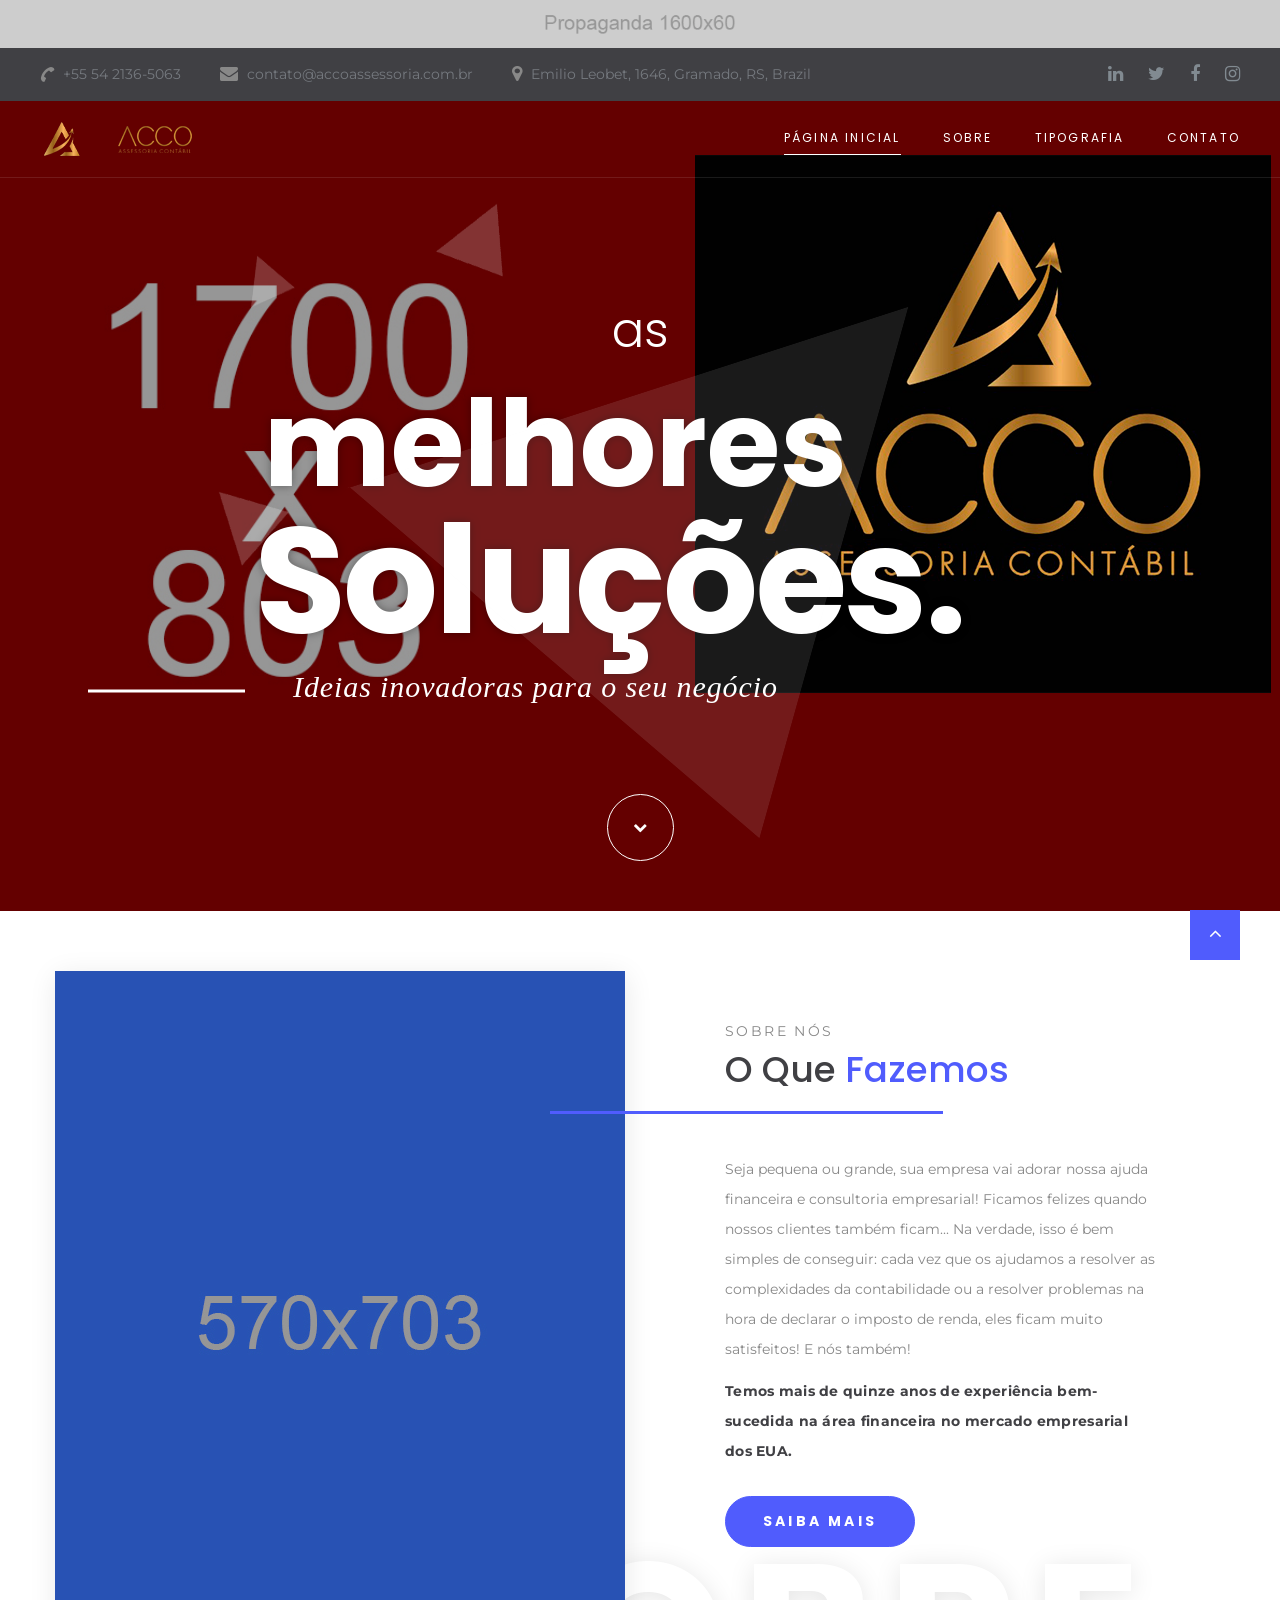
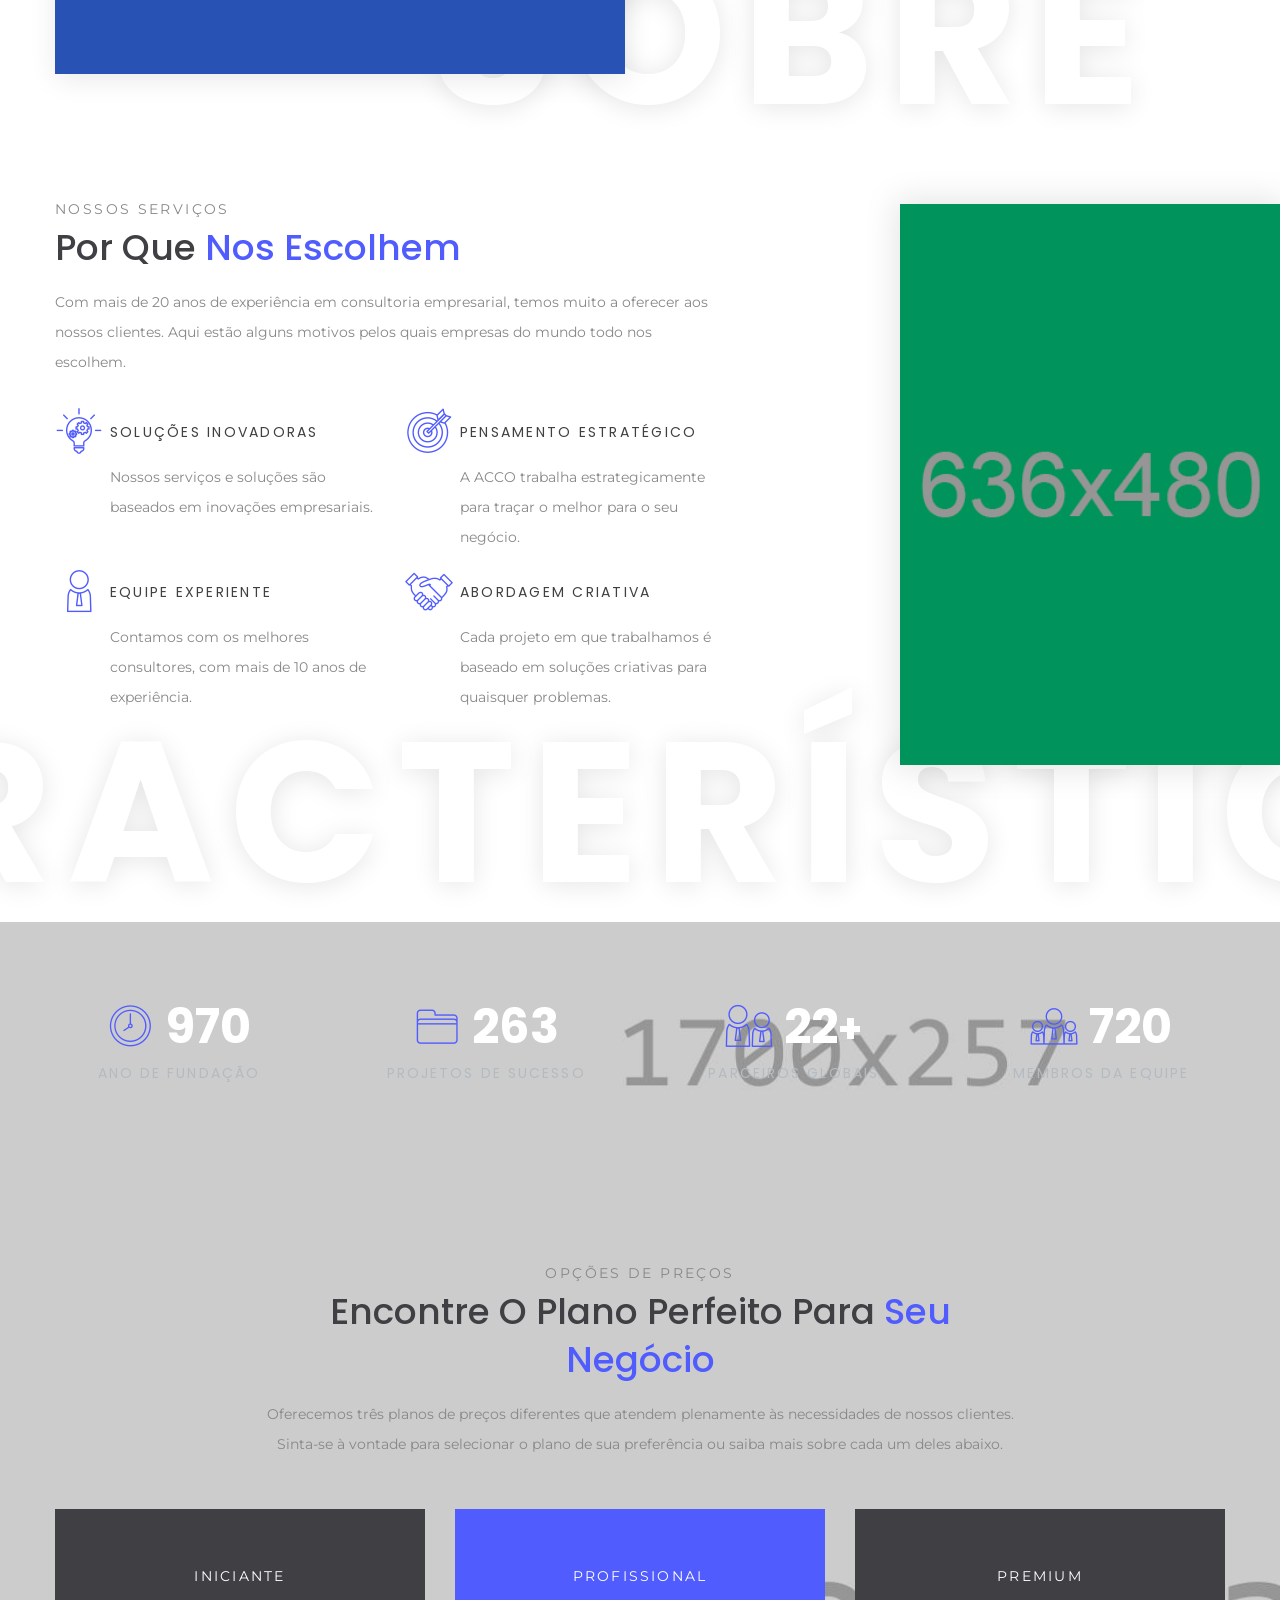
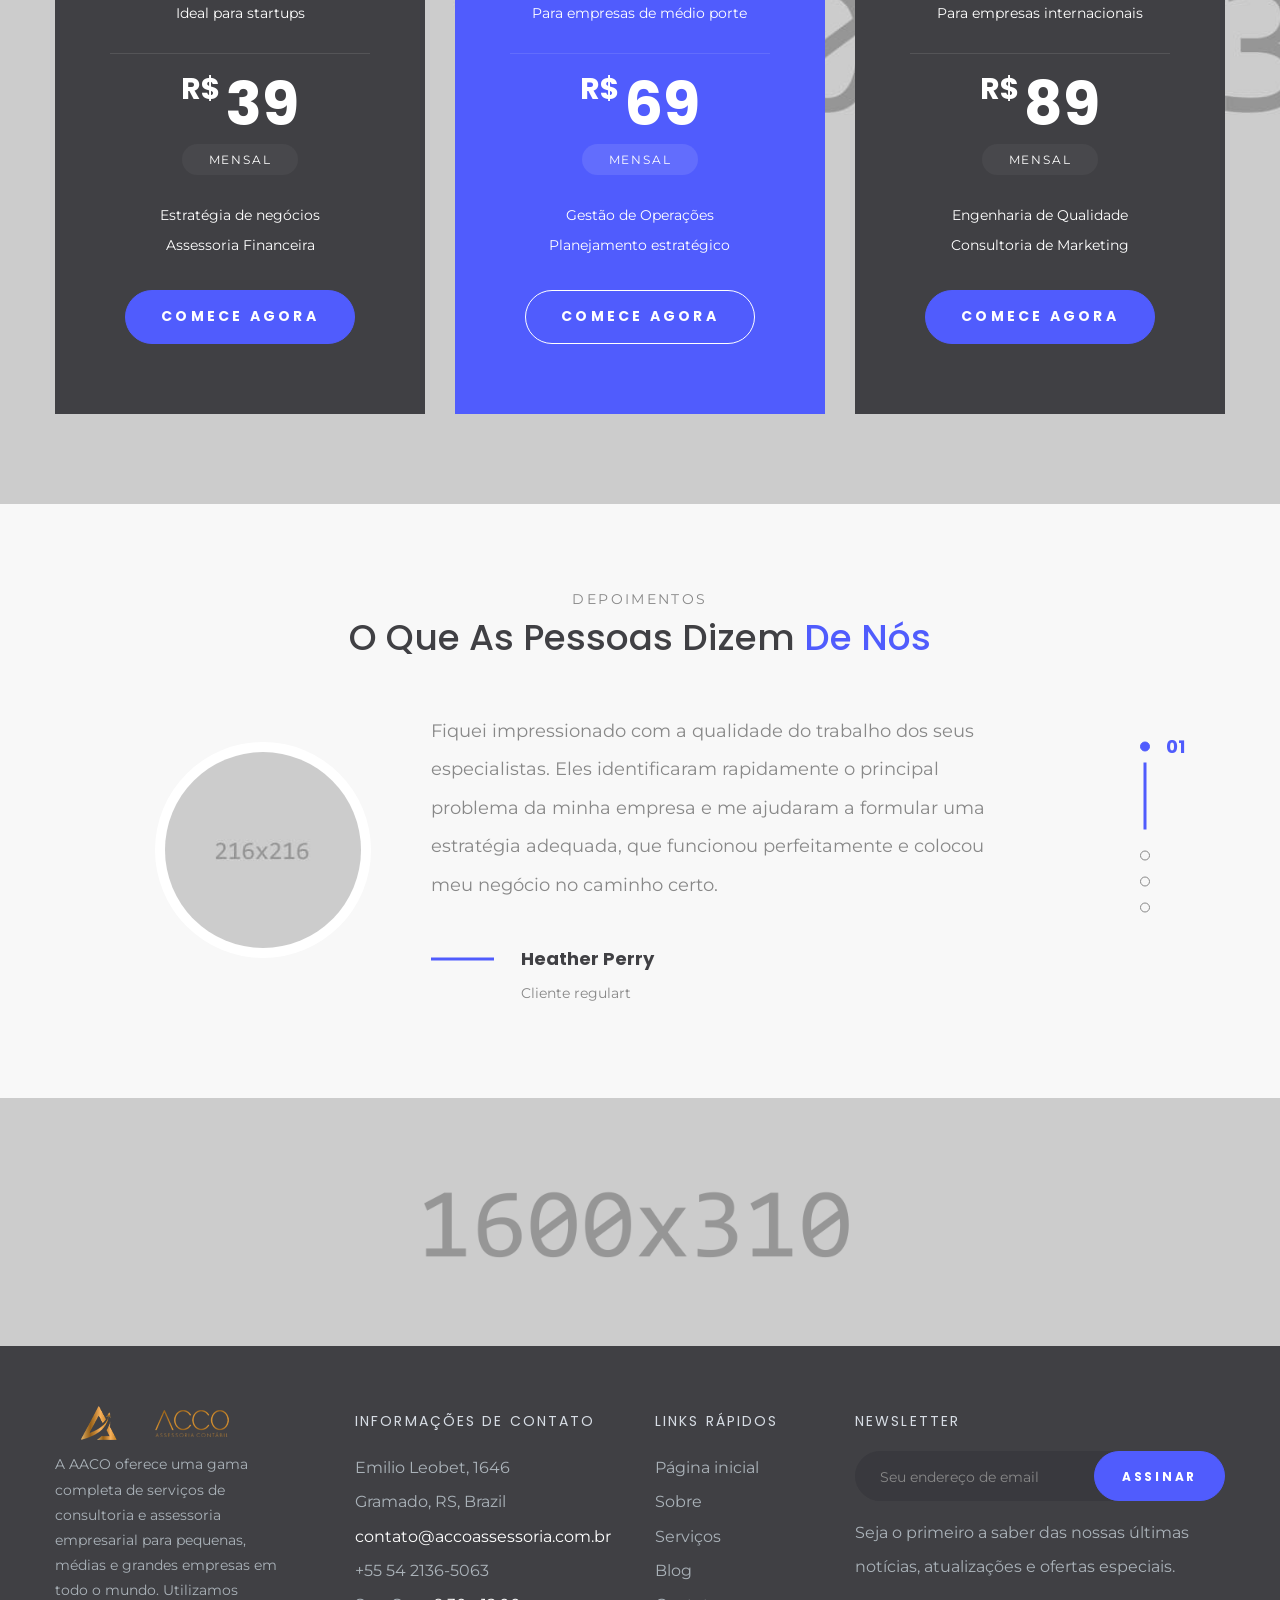
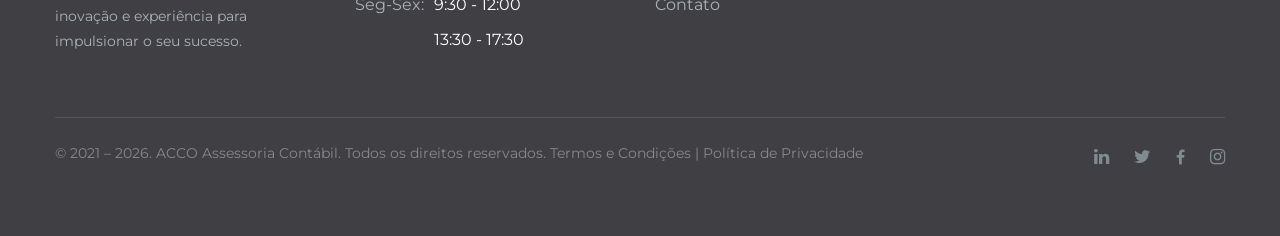
==== index.html @ 6949a67c "links adicionados em termos e condições e políticas de privacidade" ====
<!DOCTYPE html>
<html class="wide wow-animation" lang="pt-BR">
  <head>
    <title>ACCO Assessoria Contábil</title>
    <meta charset="utf-8">
    <meta name="viewport" content="width=device-width, height=device-height, initial-scale=1.0">
    <meta http-equiv="X-UA-Compatible" content="IE=edge">
    <link rel="icon" href="images/favicon.ico" type="image/x-icon">
    <link rel="stylesheet" type="text/css" href="//fonts.googleapis.com/css?family=Montserrat:300,400,700%7CPoppins:300,400,500,700,900">
    <link rel="stylesheet" href="css/bootstrap.css">
    <link rel="stylesheet" href="css/fonts.css">
    <link rel="stylesheet" href="css/style.css">
    <style>.ie-panel{display: none;background: #212121;padding: 10px 0;box-shadow: 3px 3px 5px 0 rgba(0,0,0,.3);clear: both;text-align:center;position: relative;z-index: 1;} html.ie-10 .ie-panel, html.lt-ie-10 .ie-panel {display: block;}</style>
  </head>
  <body>
    <div class="ie-panel"><a href="http://windows.microsoft.com/en-US/internet-explorer/"><img src="images/ie8-panel/warning_bar_0000_us.jpg" height="42" width="820" alt="You are using an outdated browser. For a faster, safer browsing experience, upgrade for free today."></a></div>
    <div class="preloader">
      <div class="preloader-body">
        <div class="cssload-container">
          <div class="cssload-speeding-wheel"></div>
        </div>
        <p>Loading...</p>
      </div>
    </div><a class="section section-banner d-none d-xl-block" href="#" target="_blank" style="background-image: url(images/background-02-1920x60.jpg); background-image: -webkit-image-set( url(images/background-02-1920x60.jpg) 1x, url(images/background-02-3840x120.jpg) 2x )"><img src="images/foreground-02-1600x60.png" srcset="images/foreground-02-1600x60.png 1x, images/foreground-02-3200x120.png 2x" alt="" width="1600" height="310"></a>
    <div class="page">
      <header class="section page-header">
        <!--RD Navbar-->
        <div class="rd-navbar-wrap">
          <nav class="rd-navbar rd-navbar-classic" data-layout="rd-navbar-fixed" data-sm-layout="rd-navbar-fixed" data-md-layout="rd-navbar-fixed" data-md-device-layout="rd-navbar-fixed" data-lg-layout="rd-navbar-static" data-lg-device-layout="rd-navbar-static" data-xl-layout="rd-navbar-static" data-xl-device-layout="rd-navbar-static" data-lg-stick-up-offset="46px" data-xl-stick-up-offset="46px" data-xxl-stick-up-offset="46px" data-lg-stick-up="true" data-xl-stick-up="true" data-xxl-stick-up="true">
            <div class="rd-navbar-collapse-toggle rd-navbar-fixed-element-1" data-rd-navbar-toggle=".rd-navbar-collapse"><span></span></div>
            <div class="rd-navbar-aside-outer rd-navbar-collapse bg-gray-dark">
              <div class="rd-navbar-aside">
                <ul class="list-inline navbar-contact-list">
                  <li>
                    <div class="unit unit-spacing-xs align-items-center">
                      <div class="unit-left"><span class="icon text-middle fa-phone"></span></div>
                      <div class="unit-body"><a href="tel:#">+55 54 2136-5063</a></div>
                    </div>
                  </li>
                  <li>
                    <div class="unit unit-spacing-xs align-items-center">
                      <div class="unit-left"><span class="icon text-middle fa-envelope"></span></div>
                      <div class="unit-body"><a href="mailto:#">contato@accoassessoria.com.br</a></div>
                    </div>
                  </li>
                  <li>
                    <div class="unit unit-spacing-xs align-items-center">
                      <div class="unit-left"><span class="icon text-middle fa-map-marker"></span></div>
                      <div class="unit-body"><a href="#">Emilio Leobet, 1646, Gramado, RS, Brazil</a></div>
                    </div>
                  </li>
                </ul>
                <ul class="social-links">
                  <li><a class="icon icon-sm icon-circle icon-circle-md icon-bg-white fa-linkedin" href="https://www.linkedin.com/company/acco-assessoria-cont%C3%A1bil" target="_blank" rel="noopener noreferrer"></a></li>
                  <li><a class="icon icon-sm icon-circle icon-circle-md icon-bg-white fa-twitter" href="#"></a></li>
                  <li><a class="icon icon-sm icon-circle icon-circle-md icon-bg-white fa-facebook" href="https://www.facebook.com/accoassessoriacontabil/" target="_blank" rel="noopener noreferrer"></a></li>
                  <li><a class="icon icon-sm icon-circle icon-circle-md icon-bg-white fa-instagram" href="https://www.instagram.com/accoassessoriacontabil/" target="_blank" rel="noopener noreferrer"></a></li>
                </ul>
              </div>
            </div>
            <div class="rd-navbar-main-outer">
              <div class="rd-navbar-main">
                <!--RD Navbar Panel-->
                <div class="rd-navbar-panel">
                  <!--RD Navbar Toggle-->
                  <button class="rd-navbar-toggle" data-rd-navbar-toggle=".rd-navbar-nav-wrap"><span></span></button>
                  <!--RD Navbar Brand-->
                  <div class="rd-navbar-brand">
                    <!--Brand--><a class="brand" href="index.html"><img class="brand-logo-dark" src="images/logo-default-200x34.png" alt="" width="100" height="17"/><img class="brand-logo-light" src="images/logo-inverse-200x34.png" alt="" width="100" height="17"/></a>
                  </div>
                </div>
                <div class="rd-navbar-main-element">
                  <div class="rd-navbar-nav-wrap">
                    <ul class="rd-navbar-nav">
                      <li class="rd-nav-item active"><a class="rd-nav-link" href="index.html">Página inicial</a>
                      </li>
                      <li class="rd-nav-item"><a class="rd-nav-link" href="about.html">Sobre</a>
                      </li>
                      <li class="rd-nav-item"><a class="rd-nav-link" href="typography.html">Tipografia</a>
                      </li>
                      <li class="rd-nav-item"><a class="rd-nav-link" href="contacts.html">Contato</a>
                      </li>
                    </ul>
                  </div>
                </div>
              </div>
            </div>
          </nav>
        </div>
      </header>
      <!--Main section-->
      <section class="section main-section parallax-scene-js" style="background:url('images/bg-1-1700x803.jpg') no-repeat center center; background-size:cover;">
        <div class="container">
          <div class="row justify-content-center">
            <div class="col-xl-8 col-12">
              <div class="main-decorated-box text-center text-xl-left">
                <h1 class="text-white text-xl-center wow slideInRight" data-wow-delay=".3s"><span class="align-top offset-top-30 d-inline-block font-weight-light prefix-text">as</span><span class="big font-weight-bold d-inline-flex offset-right-170">melhores</span><span class="biggest d-block d-xl-flex font-weight-bold">Soluções.</span></h1>
                <div class="decorated-subtitle text-italic text-white wow slideInLeft">Ideias inovadoras para o seu negócio</div>
              </div>
            </div>
            <div class="col-12 text-center offset-top-75" data-wow-delay=".2s"><a class="button-way-point d-inline-block text-center d-inline-flex flex-column justify-content-center" href="#" data-custom-scroll-to="about"><span class="fa-chevron-down"></span></a></div>
          </div>
        </div>
        <div class="decorate-layer">
          <div class="layer-1">
            <div class="layer" data-depth=".20"><img src="images/parallax-item-1-563x532.png" alt="" width="563" height="266"/>
            </div>
          </div>
          <div class="layer-2">
            <div class="layer" data-depth=".30"><img src="images/parallax-item-2-276x343.png" alt="" width="276" height="171"/>
            </div>
          </div>
          <div class="layer-3">
            <div class="layer" data-depth=".40"><img src="images/parallax-item-3-153x144.png" alt="" width="153" height="72"/>
            </div>
          </div>
          <div class="layer-4">
            <div class="layer" data-depth=".20"><img src="images/parallax-item-4-69x74.png" alt="" width="69" height="37"/>
            </div>
          </div>
          <div class="layer-5">
            <div class="layer" data-depth=".40"><img src="images/parallax-item-5-72x75.png" alt="" width="72" height="37"/>
            </div>
          </div>
          <div class="layer-6">
            <div class="layer" data-depth=".30"><img src="images/parallax-item-6-45x54.png" alt="" width="45" height="27"/>
            </div>
          </div>
        </div>
      </section>
      <!--About-->
      <section class="section section-sm position-relative" id="about">
        <div class="container">
          <div class="row row-30">
            <div class="col-lg-6">
              <div class="block-decorate-img wow fadeInLeft" data-wow-delay=".2s"><img src="images/home-1-570x703.jpg" alt="" width="570" height="351"/>
              </div>
            </div>
            <div class="col-lg-6 col-12">
              <div class="block-sm offset-top-45">
                <div class="section-name wow fadeInRight" data-wow-delay=".2s">Sobre nós</div>
                <h3 class="wow fadeInLeft text-capitalize devider-bottom" data-wow-delay=".3s">O que<span class="text-primary"> Fazemos</span></h3>
                <p class="offset-xl-40 wow fadeInUp" data-wow-delay=".4s">Seja pequena ou grande, sua empresa vai adorar nossa ajuda financeira e consultoria empresarial! Ficamos felizes quando nossos clientes também ficam... Na verdade, isso é bem simples de conseguir: cada vez que os ajudamos a resolver as complexidades da contabilidade ou a resolver problemas na hora de declarar o imposto de renda, eles ficam muito satisfeitos! E nós também!</p>
                <p class="default-letter-spacing font-weight-bold text-gray-dark wow fadeInUp" data-wow-delay=".4s">Temos mais de quinze anos de experiência bem-sucedida na área financeira no mercado empresarial dos EUA.</p><a class="button-width-190 button-primary button-circle button-lg button offset-top-30" href="#">saiba mais</a>
              </div>
            </div>
          </div>
        </div>
        <div class="decor-text decor-text-1">SOBRE</div>
      </section>
      <!--Features-->
      <section class="section custom-section position-relative section-md">
        <div class="container">
          <div class="row">
            <div class="col-xl-7 col-lg-7 col-12">
              <div class="section-name wow fadeInRight">nossos serviços</div>
              <h3 class="text-capitalize devider-left wow fadeInLeft" data-wow-delay=".2s">Por que<span class="text-primary"> nos escolhem</span></h3>
              <p>Com mais de 20 anos de experiência em consultoria empresarial, temos muito a oferecer aos nossos clientes. Aqui estão alguns motivos pelos quais empresas do mundo todo nos escolhem.</p>
              <div class="row row-15">
                <div class="col-xl-6 wow fadeInUp" data-wow-delay=".2s">
                  <div class="box-default">
                    <div class="box-default-title">Soluções Inovadoras</div>
                    <p class="box-default-description">Nossos serviços e soluções são baseados em inovações empresariais.</p><span class="box-default-icon novi-icon icon-lg mercury-icon-lightbulb-gears"></span>
                  </div>
                </div>
                <div class="col-xl-6 wow fadeInUp" data-wow-delay=".3s">
                  <div class="box-default">
                    <div class="box-default-title">Pensamento estratégico</div>
                    <p class="box-default-description">A ACCO trabalha estrategicamente para traçar o melhor para o seu negócio.</p><span class="box-default-icon novi-icon icon-lg mercury-icon-target-2"></span>
                  </div>
                </div>
                <div class="col-xl-6 wow fadeInUp" data-wow-delay=".4s">
                  <div class="box-default">
                    <div class="box-default-title">Equipe experiente</div>
                    <p class="box-default-description">Contamos com os melhores consultores, com mais de 10 anos de experiência.</p><span class="box-default-icon novi-icon icon-lg mercury-icon-user"></span>
                  </div>
                </div>
                <div class="col-xl-6 wow fadeInUp" data-wow-delay=".5s">
                  <div class="box-default">
                    <div class="box-default-title">Abordagem Criativa</div>
                    <p class="box-default-description">Cada projeto em que trabalhamos é baseado em soluções criativas para quaisquer problemas.</p><span class="box-default-icon novi-icon icon-lg mercury-icon-partners"></span>
                  </div>
                </div>
              </div>
            </div>
          </div>
        </div>
        <div class="image-left-side wow slideInRight" data-wow-delay=".5s"><img src="images/home-2-636x480.jpg" alt="" width="636" height="240"/>
        </div>
        <div class="decor-text decor-text-2 wow fadeInUp" data-wow-delay=".3s">características</div>
      </section>
      <!--Counters-->
      <section class="section bg-image-2">
        <div class="container section-md">
          <div class="row row-30 text-center">
            <div class="col-xl-3 col-sm-6 col-12">
              <div class="counter-classic">
                <div class="counter-classic-number"><span class="icon-lg novi-icon offset-right-10 mercury-icon-time"></span><span class="counter text-white" data-speed="2000">2021</span>
                </div>
                <div class="counter-classic-title">Ano de fundação</div>
              </div>
            </div>
            <div class="col-xl-3 col-sm-6 col-12">
              <div class="counter-classic">
                <div class="counter-classic-number"><span class="icon-lg novi-icon offset-right-10 mercury-icon-folder"></span><span class="counter text-white" data-speed="2000">547</span>
                </div>
                <div class="counter-classic-title">Projetos de sucesso</div>
              </div>
            </div>
            <div class="col-xl-3 col-sm-6 col-12">
              <div class="counter-classic">
                <div class="counter-classic-number"><span class="icon-lg novi-icon offset-right-10 mercury-icon-users"></span><span class="counter text-white" data-speed="2000">45</span><span class="symbol text-white">+</span>
                </div>
                <div class="counter-classic-title">Parceiros Globais</div>
              </div>
            </div>
            <div class="col-xl-3 col-sm-6 col-12">
              <div class="counter-classic">
                <div class="counter-classic-number"><span class="icon-lg novi-icon offset-right-10 mercury-icon-group"></span><span class="counter text-white" data-speed="2000">1500</span>
                </div>
                <div class="counter-classic-title">Membros da equipe</div>
              </div>
            </div>
          </div>
        </div>
      </section>
      <!--Pricing-->
      <section class="section section-md bg-xs-overlay" style="background:url('images/bg-image-3-1700x883.jpg')no-repeat;background-size:cover">
        <div class="container">
          <div class="row row-50 justify-content-center">
            <div class="col-12 text-center col-md-10 col-lg-8">
              <div class="section-name wow fadeInRight" data-wow-delay=".2s">Opções de preços</div>
              <h3 class="wow fadeInLeft text-capitalize" data-wow-delay=".3s">Encontre o plano perfeito para<span class="text-primary"> seu negócio</span></h3>
              <p>Oferecemos três planos de preços diferentes que atendem plenamente às necessidades de nossos clientes. Sinta-se à vontade para selecionar o plano de sua preferência ou saiba mais sobre cada um deles abaixo.</p>
            </div>
          </div>
          <div class="row row-30 justify-content-center">
            <div class="col-xl-4 col-md-6 col-12 wow fadeInDown" data-wow-delay=".3s">
              <div class="pricing-box bg-gray-dark">
                <div class="pricing-box-tittle">Iniciante</div>
                <p>Ideal para startups</p>
                <hr/>
                <div class="pricing-box-inner"><span class="pricing-box-symbol">R$</span><span class="pricing-box-price">39</span></div>
                <div class="pricing-box-label bg-gray">MENSAL</div>
                <p>Estratégia de negócios <br> Assessoria Financeira</p><a class="button button-190 button-circle btn-primary-rounded" href="#">Comece agora</a>
              </div>
            </div>
            <div class="col-xl-4 col-md-6 col-12 wow fadeInUp" data-wow-delay=".4s">
              <div class="pricing-box bg-gray-primary">
                <div class="pricing-box-tittle">Profissional</div>
                <p>Para empresas de médio porte</p>
                <hr/>
                <div class="pricing-box-inner"><span class="pricing-box-symbol">R$</span><span class="pricing-box-price">69</span></div>
                <div class="pricing-box-label bg-gray-primary-light">MENSAL</div>
                <p>Gestão de Operações <br> Planejamento estratégico</p><a class="button button-190 button-circle btn-rounded-outline" href="#">Comece agora</a>
              </div>
            </div>
            <div class="col-xl-4 col-md-6 col-12 wow fadeInDown" data-wow-delay=".3s">
              <div class="pricing-box bg-gray-dark">
                <div class="pricing-box-tittle">Premium</div>
                <p>Para empresas internacionais</p>
                <hr/>
                <div class="pricing-box-inner"><span class="pricing-box-symbol">R$</span><span class="pricing-box-price">89</span></div>
                <div class="pricing-box-label bg-gray">MENSAL</div>
                <p>Engenharia de Qualidade <br> Consultoria de Marketing</p><a class="button button-190 button-circle btn-primary-rounded" href="#">Comece agora</a>
              </div>
            </div>
          </div>
        </div>
      </section>
      <!--Owl Carousel-->
      <section class="section section-md bg-gray-lighten">
        <div class="container">
          <div class="row justify-content-center">
            <div class="col-xl-10">
              <div class="section-name wow fadeInRight text-center" data-wow-delay=".2s">depoimentos</div>
              <h3 class="wow fadeInLeft text-capitalize text-center" data-wow-delay=".3s">O que as pessoas dizem<span class="text-primary"> de nós</span></h3>
              <div class="owl-carousel review-carousel" data-items="1" data-sm-items="1" data-md-items="1" data-lg-items="1" data-xl-items="1" data-xxl-items="1" data-dots="true" data-nav="false" data-stage-padding="0" data-loop="false" data-margin="0" data-mouse-drag="true" data-autoplay="false">
                <div class="item">
                  <div class="item-preview wow fadeInDown" data-wow-delay=".2s"><img src="images/user-1-216x216.jpg" alt="" width="216" height="108"/>
                  </div>
                  <div class="item-description wow fadeInUp" data-wow-delay=".3s">
                    <p>Fiquei impressionado com a qualidade do trabalho dos seus especialistas. Eles identificaram rapidamente o principal problema da minha empresa e me ajudaram a formular uma estratégia adequada, que funcionou perfeitamente e colocou meu negócio no caminho certo.</p>
                    <div class="item-subsection"><span class="item-subsection-title devider-left">Heather Perry</span><span>Cliente regulart</span></div>
                  </div>
                </div>
                <div class="item">
                  <div class="item-preview wow fadeInDown" data-wow-delay=".2s"><img src="images/user-2-216x216.jpg" alt="" width="216" height="108"/>
                  </div>
                  <div class="item-description wow fadeInUp" data-wow-delay=".3s">
                    <p>Agradeço imensamente por tudo que vocês fizeram para ajudar minha pequena empresa a se desenvolver e prosperar nesse nicho de mercado em que atuamos. Seus consultores de negócios são os melhores do setor e eu os recomendarei aos meus sócios!</p>
                    <div class="item-subsection"><span class="item-subsection-title devider-left">Donald Hughes</span><span>Cliente regular</span></div>
                  </div>
                </div>
                <div class="item">
                  <div class="item-preview wow fadeInDown" data-wow-delay=".2s"><img src="images/user-3-216x216.jpg" alt="" width="216" height="108"/>
                  </div>
                  <div class="item-description wow fadeInUp" data-wow-delay=".3s">
                    <p>Minha experiência com a sua equipe me ajudou a perceber que vocês realmente se importam com os clientes – o que já foi comprovado por diversas avaliações positivas – e foi por isso que os escolhi. Obrigado pelo excelente trabalho, vocês são verdadeiros profissionais!</p>
                    <div class="item-subsection"><span class="item-subsection-title devider-left">Anthony Parker</span><span>Cliente regular</span></div>
                  </div>
                </div>
                <div class="item">
                  <div class="item-preview wow fadeInDown" data-wow-delay=".2s"><img src="images/user-4-216x216.jpg" alt="" width="216" height="108"/>
                  </div>
                  <div class="item-description wow fadeInUp" data-wow-delay=".3s">
                    <p>Dois anos após o envolvimento da ACCO, alcançamos um sucesso notável e nos tornamos líderes nos mercados em que atuamos. Isso nos proporcionou conhecimento do setor, melhores práticas e soluções reais para os desafios complexos que enfrentávamos.</p>
                    <div class="item-subsection"><span class="item-subsection-title devider-left">Jennifer Coleman</span><span>Cliente regular</span></div>
                  </div>
                </div>
              </div>
            </div>
          </div>
        </div>
      </section>
      <!--Footer--><a class="section section-banner" href="https://www.templatemonster.com/intense-multipurpose-html-template.html" target="_blank" style="background-image: url(images/background-01-1920x310.jpg); background-image: -webkit-image-set( url(images/background-01-1920x310.jpg) 1x, url(images/background-01-3840x620.jpg) 2x )"><img src="images/foreground-01-1600x310.png" srcset="images/foreground-01-1600x310.png 1x, images/foreground-01-3200x620.png 2x" alt="" width="1600" height="310"></a>
      <footer class="section footer-classic section-sm">
        <div class="container">
          <div class="row row-30">
            <div class="col-lg-3 wow fadeInLeft">
              <!--Brand--><a class="brand" href="index.html"><img class="brand-logo-dark" src="images/logo-default-200x34.png" alt="" width="100" height="17"/><img class="brand-logo-light" src="images/logo-inverse-200x34.png" alt="" width="100" height="17"/></a>
              <p class="footer-classic-description offset-top-0 offset-right-25">A AACO oferece uma gama completa de serviços de consultoria e assessoria empresarial para pequenas, médias e grandes empresas em todo o mundo. Utilizamos inovação e experiência para impulsionar o seu sucesso.</p>
            </div>
            <div class="col-lg-3 col-sm-8 wow fadeInUp">
              <P class="footer-classic-title">informações de contato</P>
              <div class="d-block offset-top-0">Emilio Leobet, 1646<span class="d-lg-block"> Gramado, RS, Brazil</span></div><a <a class="d-block accent-link" href="mailto:contato@accoassessoria.com.br">contato@accoassessoria.com.br</a>
              <a class="d-block" href="tel:+555421365063">+55 54 2136-5063</a>
              <ul>
                <li class="d-flex align-items-start">
                  <span>Seg-Sex:</span>
                  <div class="d-inline-flex flex-column offset-left-10 text-white">
                    <span>9:30 - 12:00</span>
                    <span>13:30 - 17:30</span>
                  </div>
                </li>
                <!-- <li>Sex:<span class="d-inline-block offset-left-10 text-white">10:00 - 14:00</span></li> -->
                <!-- <li>Sáb:<span class="d-inline-block offset-left-10 text-white">10:00 - 12:00</span></li> -->
              </ul>
            </div>
            <div class="col-lg-2 col-sm-4 wow fadeInUp" data-wow-delay=".3s">
              <P class="footer-classic-title">Links rápidos</P>
              <ul class="footer-classic-nav-list">
                <li><a href="index.html">Página inicial</a></li>
                <li><a href="about.html">Sobre</a></li>
                <li><a href="#">Serviços</a></li>
                <li><a href="#">Blog</a></li>
                <li><a href="contacts.html">Contato</a></li>
              </ul>
            </div>
            <div class="col-lg-4 wow fadeInLeft" data-wow-delay=".2s">
              <P class="footer-classic-title">newsletter</P>
              <form class="rd-mailform text-left footer-classic-subscribe-form" data-form-output="form-output-global" data-form-type="contact" method="post" action="bat/rd-mailform.php">
                <div class="form-wrap">
                  <label class="form-label" for="subscribe-email">Seu endereço de email</label>
                  <input class="form-input" id="subscribe-email" type="email" name="email" data-constraints="@Email @Required">
                </div>
                <div class="form-button group-sm text-center text-lg-left">
                  <button class="button button-primary button-circle" type="submit">assinar</button>
                </div>
              </form>
              <p>Seja o primeiro a saber das nossas últimas notícias, atualizações e ofertas especiais.</p>
            </div>
          </div>
        </div>
        <div class="container wow fadeInUp" data-wow-delay=".4s">
          <div class="footer-classic-aside">
            <p class="rights"><span>&copy;&nbsp;</span>2021 – <span class="copyright-year"></span>. ACCO Assessoria Contábil. Todos os direitos reservados. <a class="accent-link" href="/termos-e-condicoes">Termos e Condições</a> | <a class="accent-link" href="/politica-de-privacidade">Política de Privacidade</a></p>
            <ul class="social-links">
              <li><a class="fa fa-linkedin" href="https://www.linkedin.com/company/acco-assessoria-cont%C3%A1bil" target="_blank" rel="noopener noreferrer"></a></li>
              <li><a class="fa fa fa-twitter" href="#"></a></li>
              <li><a class="icon icon-sm icon-circle icon-circle-md icon-bg-white fa-facebook" href="https://www.facebook.com/accoassessoriacontabil/" target="_blank" rel="noopener noreferrer"></a></li>
              <li><a class="fa fa-instagram" href="https://www.instagram.com/accoassessoriacontabil/" target="_blank" rel="noopener noreferrer"></a></li>
            </ul>
          </div>
        </div>
      </footer>
    </div>
    <div class="snackbars" id="form-output-global"></div>
    <script src="js/core.min.js"></script>
    <script src="js/script.js"></script>
    <!--coded by Drel-->
  </body>
</html>
---- css/fonts.css ----
/*
* Fonts
*//*
* Font Awesome Icons 4.7.0
*/@font-face {	font-family: 'FontAwesome';	src: url("../fonts/fontawesome-webfont.eot?v=4.7.0");	src: url("../fonts/fontawesome-webfont.eot?#iefix&v=4.7.0") format("embedded-opentype"), url("../fonts/fontawesome-webfont.woff2?v=4.7.0") format("woff2"), url("../fonts/fontawesome-webfont.woff?v=4.7.0") format("woff"), url("../fonts/fontawesome-webfont.ttf?v=4.7.0") format("truetype"), url("../fonts/fontawesome-webfont.svg?v=4.7.0#fontawesomeregular") format("svg");	font-weight: normal;	font-style: normal;}.fa {	display: inline-block;	font-family: 'FontAwesome';	font-size: inherit;	text-rendering: auto;	-webkit-font-smoothing: antialiased;	-moz-osx-font-smoothing: grayscale;}[class*='fa-']:before {	font-weight: 400;	font-family: 'FontAwesome';}/* makes the font 33% larger relative to the icon container */.fa-lg {	font-size: 1.33333333em;	line-height: 0.75em;	vertical-align: -15%;}.fa-2x {	font-size: 2em;}.fa-3x {	font-size: 3em;}.fa-4x {	font-size: 4em;}.fa-5x {	font-size: 5em;}.fa-fw {	width: 1.28571429em;	text-align: center;}.fa-ul {	padding-left: 0;	margin-left: 2.14285714em;	list-style-type: none;}.fa-ul > li {	position: relative;}.fa-li {	position: absolute;	left: -2.14285714em;	width: 2.14285714em;	top: 0.14285714em;	text-align: center;}.fa-li.fa-lg {	left: -1.85714286em;}.fa-border {	padding: .2em .25em .15em;	border: solid 0.08em #eeeeee;	border-radius: .1em;}.fa-pull-left {	float: left;}.fa-pull-right {	float: right;}.fa.fa-pull-left {	margin-right: .3em;}.fa.fa-pull-right {	margin-left: .3em;}/* Deprecated as of 4.4.0 */.pull-right {	float: right;}.pull-left {	float: left;}.fa.pull-left {	margin-right: .3em;}.fa.pull-right {	margin-left: .3em;}.fa-spin {	-webkit-animation: fa-spin 2s infinite linear;	animation: fa-spin 2s infinite linear;}.fa-pulse {	-webkit-animation: fa-spin 1s infinite steps(8);	animation: fa-spin 1s infinite steps(8);}@-webkit-keyframes fa-spin {	0% {		-webkit-transform: rotate(0deg);		transform: rotate(0deg);	}	100% {		-webkit-transform: rotate(359deg);		transform: rotate(359deg);	}}@keyframes fa-spin {	0% {		-webkit-transform: rotate(0deg);		transform: rotate(0deg);	}	100% {		-webkit-transform: rotate(359deg);		transform: rotate(359deg);	}}.fa-rotate-90 {	-ms-filter: "progid:DXImageTransform.Microsoft.BasicImage(rotation=1)";	-webkit-transform: rotate(90deg);	-ms-transform: rotate(90deg);	transform: rotate(90deg);}.fa-rotate-180 {	-ms-filter: "progid:DXImageTransform.Microsoft.BasicImage(rotation=2)";	-webkit-transform: rotate(180deg);	-ms-transform: rotate(180deg);	transform: rotate(180deg);}.fa-rotate-270 {	-ms-filter: "progid:DXImageTransform.Microsoft.BasicImage(rotation=3)";	-webkit-transform: rotate(270deg);	-ms-transform: rotate(270deg);	transform: rotate(270deg);}.fa-flip-horizontal {	-ms-filter: "progid:DXImageTransform.Microsoft.BasicImage(rotation=0, mirror=1)";	-webkit-transform: scale(-1, 1);	-ms-transform: scale(-1, 1);	transform: scale(-1, 1);}.fa-flip-vertical {	-ms-filter: "progid:DXImageTransform.Microsoft.BasicImage(rotation=2, mirror=1)";	-webkit-transform: scale(1, -1);	-ms-transform: scale(1, -1);	transform: scale(1, -1);}:root .fa-rotate-90,:root .fa-rotate-180,:root .fa-rotate-270,:root .fa-flip-horizontal,:root .fa-flip-vertical {	filter: none;}.fa-stack {	position: relative;	display: inline-block;	width: 2em;	height: 2em;	line-height: 2em;	vertical-align: middle;}.fa-stack-1x,.fa-stack-2x {	position: absolute;	left: 0;	width: 100%;	text-align: center;}.fa-stack-1x {	line-height: inherit;}.fa-stack-2x {	font-size: 2em;}.fa-inverse {	color: #ffffff;}/* Font Awesome uses the Unicode Private Use Area (PUA) to ensure screen
   readers do not read off random characters that represent icons */.fa-glass:before {	content: "\f000";}.fa-music:before {	content: "\f001";}.fa-search:before {	content: "\f002";}.fa-envelope-o:before {	content: "\f003";}.fa-heart:before {	content: "\f004";}.fa-star:before {	content: "\f005";}.fa-star-o:before {	content: "\f006";}.fa-user:before {	content: "\f007";}.fa-film:before {	content: "\f008";}.fa-th-large:before {	content: "\f009";}.fa-th:before {	content: "\f00a";}.fa-th-list:before {	content: "\f00b";}.fa-check:before {	content: "\f00c";}.fa-remove:before,.fa-close:before,.fa-times:before {	content: "\f00d";}.fa-search-plus:before {	content: "\f00e";}.fa-search-minus:before {	content: "\f010";}.fa-power-off:before {	content: "\f011";}.fa-signal:before {	content: "\f012";}.fa-gear:before,.fa-cog:before {	content: "\f013";}.fa-trash-o:before {	content: "\f014";}.fa-home:before {	content: "\f015";}.fa-file-o:before {	content: "\f016";}.fa-clock-o:before {	content: "\f017";}.fa-road:before {	content: "\f018";}.fa-download:before {	content: "\f019";}.fa-arrow-circle-o-down:before {	content: "\f01a";}.fa-arrow-circle-o-up:before {	content: "\f01b";}.fa-inbox:before {	content: "\f01c";}.fa-play-circle-o:before {	content: "\f01d";}.fa-rotate-right:before,.fa-repeat:before {	content: "\f01e";}.fa-refresh:before {	content: "\f021";}.fa-list-alt:before {	content: "\f022";}.fa-lock:before {	content: "\f023";}.fa-flag:before {	content: "\f024";}.fa-headphones:before {	content: "\f025";}.fa-volume-off:before {	content: "\f026";}.fa-volume-down:before {	content: "\f027";}.fa-volume-up:before {	content: "\f028";}.fa-qrcode:before {	content: "\f029";}.fa-barcode:before {	content: "\f02a";}.fa-tag:before {	content: "\f02b";}.fa-tags:before {	content: "\f02c";}.fa-book:before {	content: "\f02d";}.fa-bookmark:before {	content: "\f02e";}.fa-print:before {	content: "\f02f";}.fa-camera:before {	content: "\f030";}.fa-font:before {	content: "\f031";}.fa-bold:before {	content: "\f032";}.fa-italic:before {	content: "\f033";}.fa-text-height:before {	content: "\f034";}.fa-text-width:before {	content: "\f035";}.fa-align-left:before {	content: "\f036";}.fa-align-center:before {	content: "\f037";}.fa-align-right:before {	content: "\f038";}.fa-align-justify:before {	content: "\f039";}.fa-list:before {	content: "\f03a";}.fa-dedent:before,.fa-outdent:before {	content: "\f03b";}.fa-indent:before {	content: "\f03c";}.fa-video-camera:before {	content: "\f03d";}.fa-photo:before,.fa-image:before,.fa-picture-o:before {	content: "\f03e";}.fa-pencil:before {	content: "\f040";}.fa-map-marker:before {	content: "\f041";}.fa-adjust:before {	content: "\f042";}.fa-tint:before {	content: "\f043";}.fa-edit:before,.fa-pencil-square-o:before {	content: "\f044";}.fa-share-square-o:before {	content: "\f045";}.fa-check-square-o:before {	content: "\f046";}.fa-arrows:before {	content: "\f047";}.fa-step-backward:before {	content: "\f048";}.fa-fast-backward:before {	content: "\f049";}.fa-backward:before {	content: "\f04a";}.fa-play:before {	content: "\f04b";}.fa-pause:before {	content: "\f04c";}.fa-stop:before {	content: "\f04d";}.fa-forward:before {	content: "\f04e";}.fa-fast-forward:before {	content: "\f050";}.fa-step-forward:before {	content: "\f051";}.fa-eject:before {	content: "\f052";}.fa-chevron-left:before {	content: "\f053";}.fa-chevron-right:before {	content: "\f054";}.fa-plus-circle:before {	content: "\f055";}.fa-minus-circle:before {	content: "\f056";}.fa-times-circle:before {	content: "\f057";}.fa-check-circle:before {	content: "\f058";}.fa-question-circle:before {	content: "\f059";}.fa-info-circle:before {	content: "\f05a";}.fa-crosshairs:before {	content: "\f05b";}.fa-times-circle-o:before {	content: "\f05c";}.fa-check-circle-o:before {	content: "\f05d";}.fa-ban:before {	content: "\f05e";}.fa-arrow-left:before {	content: "\f060";}.fa-arrow-right:before {	content: "\f061";}.fa-arrow-up:before {	content: "\f062";}.fa-arrow-down:before {	content: "\f063";}.fa-mail-forward:before,.fa-share:before {	content: "\f064";}.fa-expand:before {	content: "\f065";}.fa-compress:before {	content: "\f066";}.fa-plus:before {	content: "\f067";}.fa-minus:before {	content: "\f068";}.fa-asterisk:before {	content: "\f069";}.fa-exclamation-circle:before {	content: "\f06a";}.fa-gift:before {	content: "\f06b";}.fa-leaf:before {	content: "\f06c";}.fa-fire:before {	content: "\f06d";}.fa-eye:before {	content: "\f06e";}.fa-eye-slash:before {	content: "\f070";}.fa-warning:before,.fa-exclamation-triangle:before {	content: "\f071";}.fa-plane:before {	content: "\f072";}.fa-calendar:before {	content: "\f073";}.fa-random:before {	content: "\f074";}.fa-comment:before {	content: "\f075";}.fa-magnet:before {	content: "\f076";}.fa-chevron-up:before {	content: "\f077";}.fa-chevron-down:before {	content: "\f078";}.fa-retweet:before {	content: "\f079";}.fa-shopping-cart:before {	content: "\f07a";}.fa-folder:before {	content: "\f07b";}.fa-folder-open:before {	content: "\f07c";}.fa-arrows-v:before {	content: "\f07d";}.fa-arrows-h:before {	content: "\f07e";}.fa-bar-chart-o:before,.fa-bar-chart:before {	content: "\f080";}.fa-twitter-square:before {	content: "\f081";}.fa-facebook-square:before {	content: "\f082";}.fa-camera-retro:before {	content: "\f083";}.fa-key:before {	content: "\f084";}.fa-gears:before,.fa-cogs:before {	content: "\f085";}.fa-comments:before {	content: "\f086";}.fa-thumbs-o-up:before {	content: "\f087";}.fa-thumbs-o-down:before {	content: "\f088";}.fa-star-half:before {	content: "\f089";}.fa-heart-o:before {	content: "\f08a";}.fa-sign-out:before {	content: "\f08b";}.fa-linkedin-square:before {	content: "\f08c";}.fa-thumb-tack:before {	content: "\f08d";}.fa-external-link:before {	content: "\f08e";}.fa-sign-in:before {	content: "\f090";}.fa-trophy:before {	content: "\f091";}.fa-github-square:before {	content: "\f092";}.fa-upload:before {	content: "\f093";}.fa-lemon-o:before {	content: "\f094";}.fa-phone:before {	content: "\f095";}.fa-square-o:before {	content: "\f096";}.fa-bookmark-o:before {	content: "\f097";}.fa-phone-square:before {	content: "\f098";}.fa-twitter:before {	content: "\f099";}.fa-facebook-f:before,.fa-facebook:before {	content: "\f09a";}.fa-github:before {	content: "\f09b";}.fa-unlock:before {	content: "\f09c";}.fa-credit-card:before {	content: "\f09d";}.fa-feed:before,.fa-rss:before {	content: "\f09e";}.fa-hdd-o:before {	content: "\f0a0";}.fa-bullhorn:before {	content: "\f0a1";}.fa-bell:before {	content: "\f0f3";}.fa-certificate:before {	content: "\f0a3";}.fa-hand-o-right:before {	content: "\f0a4";}.fa-hand-o-left:before {	content: "\f0a5";}.fa-hand-o-up:before {	content: "\f0a6";}.fa-hand-o-down:before {	content: "\f0a7";}.fa-arrow-circle-left:before {	content: "\f0a8";}.fa-arrow-circle-right:before {	content: "\f0a9";}.fa-arrow-circle-up:before {	content: "\f0aa";}.fa-arrow-circle-down:before {	content: "\f0ab";}.fa-globe:before {	content: "\f0ac";}.fa-wrench:before {	content: "\f0ad";}.fa-tasks:before {	content: "\f0ae";}.fa-filter:before {	content: "\f0b0";}.fa-briefcase:before {	content: "\f0b1";}.fa-arrows-alt:before {	content: "\f0b2";}.fa-group:before,.fa-users:before {	content: "\f0c0";}.fa-chain:before,.fa-link:before {	content: "\f0c1";}.fa-cloud:before {	content: "\f0c2";}.fa-flask:before {	content: "\f0c3";}.fa-cut:before,.fa-scissors:before {	content: "\f0c4";}.fa-copy:before,.fa-files-o:before {	content: "\f0c5";}.fa-paperclip:before {	content: "\f0c6";}.fa-save:before,.fa-floppy-o:before {	content: "\f0c7";}.fa-square:before {	content: "\f0c8";}.fa-navicon:before,.fa-reorder:before,.fa-bars:before {	content: "\f0c9";}.fa-list-ul:before {	content: "\f0ca";}.fa-list-ol:before {	content: "\f0cb";}.fa-strikethrough:before {	content: "\f0cc";}.fa-underline:before {	content: "\f0cd";}.fa-table:before {	content: "\f0ce";}.fa-magic:before {	content: "\f0d0";}.fa-truck:before {	content: "\f0d1";}.fa-pinterest:before {	content: "\f0d2";}.fa-pinterest-square:before {	content: "\f0d3";}.fa-google-plus-square:before {	content: "\f0d4";}.fa-google-plus:before {	content: "\f0d5";}.fa-money:before {	content: "\f0d6";}.fa-caret-down:before {	content: "\f0d7";}.fa-caret-up:before {	content: "\f0d8";}.fa-caret-left:before {	content: "\f0d9";}.fa-caret-right:before {	content: "\f0da";}.fa-columns:before {	content: "\f0db";}.fa-unsorted:before,.fa-sort:before {	content: "\f0dc";}.fa-sort-down:before,.fa-sort-desc:before {	content: "\f0dd";}.fa-sort-up:before,.fa-sort-asc:before {	content: "\f0de";}.fa-envelope:before {	content: "\f0e0";}.fa-linkedin:before {	content: "\f0e1";}.fa-rotate-left:before,.fa-undo:before {	content: "\f0e2";}.fa-legal:before,.fa-gavel:before {	content: "\f0e3";}.fa-dashboard:before,.fa-tachometer:before {	content: "\f0e4";}.fa-comment-o:before {	content: "\f0e5";}.fa-comments-o:before {	content: "\f0e6";}.fa-flash:before,.fa-bolt:before {	content: "\f0e7";}.fa-sitemap:before {	content: "\f0e8";}.fa-umbrella:before {	content: "\f0e9";}.fa-paste:before,.fa-clipboard:before {	content: "\f0ea";}.fa-lightbulb-o:before {	content: "\f0eb";}.fa-exchange:before {	content: "\f0ec";}.fa-cloud-download:before {	content: "\f0ed";}.fa-cloud-upload:before {	content: "\f0ee";}.fa-user-md:before {	content: "\f0f0";}.fa-stethoscope:before {	content: "\f0f1";}.fa-suitcase:before {	content: "\f0f2";}.fa-bell-o:before {	content: "\f0a2";}.fa-coffee:before {	content: "\f0f4";}.fa-cutlery:before {	content: "\f0f5";}.fa-file-text-o:before {	content: "\f0f6";}.fa-building-o:before {	content: "\f0f7";}.fa-hospital-o:before {	content: "\f0f8";}.fa-ambulance:before {	content: "\f0f9";}.fa-medkit:before {	content: "\f0fa";}.fa-fighter-jet:before {	content: "\f0fb";}.fa-beer:before {	content: "\f0fc";}.fa-h-square:before {	content: "\f0fd";}.fa-plus-square:before {	content: "\f0fe";}.fa-angle-double-left:before {	content: "\f100";}.fa-angle-double-right:before {	content: "\f101";}.fa-angle-double-up:before {	content: "\f102";}.fa-angle-double-down:before {	content: "\f103";}.fa-angle-left:before {	content: "\f104";}.fa-angle-right:before {	content: "\f105";}.fa-angle-up:before {	content: "\f106";}.fa-angle-down:before {	content: "\f107";}.fa-desktop:before {	content: "\f108";}.fa-laptop:before {	content: "\f109";}.fa-tablet:before {	content: "\f10a";}.fa-mobile-phone:before,.fa-mobile:before {	content: "\f10b";}.fa-circle-o:before {	content: "\f10c";}.fa-quote-left:before {	content: "\f10d";}.fa-quote-right:before {	content: "\f10e";}.fa-spinner:before {	content: "\f110";}.fa-circle:before {	content: "\f111";}.fa-mail-reply:before,.fa-reply:before {	content: "\f112";}.fa-github-alt:before {	content: "\f113";}.fa-folder-o:before {	content: "\f114";}.fa-folder-open-o:before {	content: "\f115";}.fa-smile-o:before {	content: "\f118";}.fa-frown-o:before {	content: "\f119";}.fa-meh-o:before {	content: "\f11a";}.fa-gamepad:before {	content: "\f11b";}.fa-keyboard-o:before {	content: "\f11c";}.fa-flag-o:before {	content: "\f11d";}.fa-flag-checkered:before {	content: "\f11e";}.fa-terminal:before {	content: "\f120";}.fa-code:before {	content: "\f121";}.fa-mail-reply-all:before,.fa-reply-all:before {	content: "\f122";}.fa-star-half-empty:before,.fa-star-half-full:before,.fa-star-half-o:before {	content: "\f123";}.fa-location-arrow:before {	content: "\f124";}.fa-crop:before {	content: "\f125";}.fa-code-fork:before {	content: "\f126";}.fa-unlink:before,.fa-chain-broken:before {	content: "\f127";}.fa-question:before {	content: "\f128";}.fa-info:before {	content: "\f129";}.fa-exclamation:before {	content: "\f12a";}.fa-superscript:before {	content: "\f12b";}.fa-subscript:before {	content: "\f12c";}.fa-eraser:before {	content: "\f12d";}.fa-puzzle-piece:before {	content: "\f12e";}.fa-microphone:before {	content: "\f130";}.fa-microphone-slash:before {	content: "\f131";}.fa-shield:before {	content: "\f132";}.fa-calendar-o:before {	content: "\f133";}.fa-fire-extinguisher:before {	content: "\f134";}.fa-rocket:before {	content: "\f135";}.fa-maxcdn:before {	content: "\f136";}.fa-chevron-circle-left:before {	content: "\f137";}.fa-chevron-circle-right:before {	content: "\f138";}.fa-chevron-circle-up:before {	content: "\f139";}.fa-chevron-circle-down:before {	content: "\f13a";}.fa-html5:before {	content: "\f13b";}.fa-css3:before {	content: "\f13c";}.fa-anchor:before {	content: "\f13d";}.fa-unlock-alt:before {	content: "\f13e";}.fa-bullseye:before {	content: "\f140";}.fa-ellipsis-h:before {	content: "\f141";}.fa-ellipsis-v:before {	content: "\f142";}.fa-rss-square:before {	content: "\f143";}.fa-play-circle:before {	content: "\f144";}.fa-ticket:before {	content: "\f145";}.fa-minus-square:before {	content: "\f146";}.fa-minus-square-o:before {	content: "\f147";}.fa-level-up:before {	content: "\f148";}.fa-level-down:before {	content: "\f149";}.fa-check-square:before {	content: "\f14a";}.fa-pencil-square:before {	content: "\f14b";}.fa-external-link-square:before {	content: "\f14c";}.fa-share-square:before {	content: "\f14d";}.fa-compass:before {	content: "\f14e";}.fa-toggle-down:before,.fa-caret-square-o-down:before {	content: "\f150";}.fa-toggle-up:before,.fa-caret-square-o-up:before {	content: "\f151";}.fa-toggle-right:before,.fa-caret-square-o-right:before {	content: "\f152";}.fa-euro:before,.fa-eur:before {	content: "\f153";}.fa-gbp:before {	content: "\f154";}.fa-dollar:before,.fa-usd:before {	content: "\f155";}.fa-rupee:before,.fa-inr:before {	content: "\f156";}.fa-cny:before,.fa-rmb:before,.fa-yen:before,.fa-jpy:before {	content: "\f157";}.fa-ruble:before,.fa-rouble:before,.fa-rub:before {	content: "\f158";}.fa-won:before,.fa-krw:before {	content: "\f159";}.fa-bitcoin:before,.fa-btc:before {	content: "\f15a";}.fa-file:before {	content: "\f15b";}.fa-file-text:before {	content: "\f15c";}.fa-sort-alpha-asc:before {	content: "\f15d";}.fa-sort-alpha-desc:before {	content: "\f15e";}.fa-sort-amount-asc:before {	content: "\f160";}.fa-sort-amount-desc:before {	content: "\f161";}.fa-sort-numeric-asc:before {	content: "\f162";}.fa-sort-numeric-desc:before {	content: "\f163";}.fa-thumbs-up:before {	content: "\f164";}.fa-thumbs-down:before {	content: "\f165";}.fa-youtube-square:before {	content: "\f166";}.fa-youtube:before {	content: "\f167";}.fa-xing:before {	content: "\f168";}.fa-xing-square:before {	content: "\f169";}.fa-youtube-play:before {	content: "\f16a";}.fa-dropbox:before {	content: "\f16b";}.fa-stack-overflow:before {	content: "\f16c";}.fa-instagram:before {	content: "\f16d";}.fa-flickr:before {	content: "\f16e";}.fa-adn:before {	content: "\f170";}.fa-bitbucket:before {	content: "\f171";}.fa-bitbucket-square:before {	content: "\f172";}.fa-tumblr:before {	content: "\f173";}.fa-tumblr-square:before {	content: "\f174";}.fa-long-arrow-down:before {	content: "\f175";}.fa-long-arrow-up:before {	content: "\f176";}.fa-long-arrow-left:before {	content: "\f177";}.fa-long-arrow-right:before {	content: "\f178";}.fa-apple:before {	content: "\f179";}.fa-windows:before {	content: "\f17a";}.fa-android:before {	content: "\f17b";}.fa-linux:before {	content: "\f17c";}.fa-dribbble:before {	content: "\f17d";}.fa-skype:before {	content: "\f17e";}.fa-foursquare:before {	content: "\f180";}.fa-trello:before {	content: "\f181";}.fa-female:before {	content: "\f182";}.fa-male:before {	content: "\f183";}.fa-gittip:before,.fa-gratipay:before {	content: "\f184";}.fa-sun-o:before {	content: "\f185";}.fa-moon-o:before {	content: "\f186";}.fa-archive:before {	content: "\f187";}.fa-bug:before {	content: "\f188";}.fa-vk:before {	content: "\f189";}.fa-weibo:before {	content: "\f18a";}.fa-renren:before {	content: "\f18b";}.fa-pagelines:before {	content: "\f18c";}.fa-stack-exchange:before {	content: "\f18d";}.fa-arrow-circle-o-right:before {	content: "\f18e";}.fa-arrow-circle-o-left:before {	content: "\f190";}.fa-toggle-left:before,.fa-caret-square-o-left:before {	content: "\f191";}.fa-dot-circle-o:before {	content: "\f192";}.fa-wheelchair:before {	content: "\f193";}.fa-vimeo-square:before {	content: "\f194";}.fa-turkish-lira:before,.fa-try:before {	content: "\f195";}.fa-plus-square-o:before {	content: "\f196";}.fa-space-shuttle:before {	content: "\f197";}.fa-slack:before {	content: "\f198";}.fa-envelope-square:before {	content: "\f199";}.fa-wordpress:before {	content: "\f19a";}.fa-openid:before {	content: "\f19b";}.fa-institution:before,.fa-bank:before,.fa-university:before {	content: "\f19c";}.fa-mortar-board:before,.fa-graduation-cap:before {	content: "\f19d";}.fa-yahoo:before {	content: "\f19e";}.fa-google:before {	content: "\f1a0";}.fa-reddit:before {	content: "\f1a1";}.fa-reddit-square:before {	content: "\f1a2";}.fa-stumbleupon-circle:before {	content: "\f1a3";}.fa-stumbleupon:before {	content: "\f1a4";}.fa-delicious:before {	content: "\f1a5";}.fa-digg:before {	content: "\f1a6";}.fa-pied-piper-pp:before {	content: "\f1a7";}.fa-pied-piper-alt:before {	content: "\f1a8";}.fa-drupal:before {	content: "\f1a9";}.fa-joomla:before {	content: "\f1aa";}.fa-language:before {	content: "\f1ab";}.fa-fax:before {	content: "\f1ac";}.fa-building:before {	content: "\f1ad";}.fa-child:before {	content: "\f1ae";}.fa-paw:before {	content: "\f1b0";}.fa-spoon:before {	content: "\f1b1";}.fa-cube:before {	content: "\f1b2";}.fa-cubes:before {	content: "\f1b3";}.fa-behance:before {	content: "\f1b4";}.fa-behance-square:before {	content: "\f1b5";}.fa-steam:before {	content: "\f1b6";}.fa-steam-square:before {	content: "\f1b7";}.fa-recycle:before {	content: "\f1b8";}.fa-automobile:before,.fa-car:before {	content: "\f1b9";}.fa-cab:before,.fa-taxi:before {	content: "\f1ba";}.fa-tree:before {	content: "\f1bb";}.fa-spotify:before {	content: "\f1bc";}.fa-deviantart:before {	content: "\f1bd";}.fa-soundcloud:before {	content: "\f1be";}.fa-database:before {	content: "\f1c0";}.fa-file-pdf-o:before {	content: "\f1c1";}.fa-file-word-o:before {	content: "\f1c2";}.fa-file-excel-o:before {	content: "\f1c3";}.fa-file-powerpoint-o:before {	content: "\f1c4";}.fa-file-photo-o:before,.fa-file-picture-o:before,.fa-file-image-o:before {	content: "\f1c5";}.fa-file-zip-o:before,.fa-file-archive-o:before {	content: "\f1c6";}.fa-file-sound-o:before,.fa-file-audio-o:before {	content: "\f1c7";}.fa-file-movie-o:before,.fa-file-video-o:before {	content: "\f1c8";}.fa-file-code-o:before {	content: "\f1c9";}.fa-vine:before {	content: "\f1ca";}.fa-codepen:before {	content: "\f1cb";}.fa-jsfiddle:before {	content: "\f1cc";}.fa-life-bouy:before,.fa-life-buoy:before,.fa-life-saver:before,.fa-support:before,.fa-life-ring:before {	content: "\f1cd";}.fa-circle-o-notch:before {	content: "\f1ce";}.fa-ra:before,.fa-resistance:before,.fa-rebel:before {	content: "\f1d0";}.fa-ge:before,.fa-empire:before {	content: "\f1d1";}.fa-git-square:before {	content: "\f1d2";}.fa-git:before {	content: "\f1d3";}.fa-y-combinator-square:before,.fa-yc-square:before,.fa-hacker-news:before {	content: "\f1d4";}.fa-tencent-weibo:before {	content: "\f1d5";}.fa-qq:before {	content: "\f1d6";}.fa-wechat:before,.fa-weixin:before {	content: "\f1d7";}.fa-send:before,.fa-paper-plane:before {	content: "\f1d8";}.fa-send-o:before,.fa-paper-plane-o:before {	content: "\f1d9";}.fa-history:before {	content: "\f1da";}.fa-circle-thin:before {	content: "\f1db";}.fa-header:before {	content: "\f1dc";}.fa-paragraph:before {	content: "\f1dd";}.fa-sliders:before {	content: "\f1de";}.fa-share-alt:before {	content: "\f1e0";}.fa-share-alt-square:before {	content: "\f1e1";}.fa-bomb:before {	content: "\f1e2";}.fa-soccer-ball-o:before,.fa-futbol-o:before {	content: "\f1e3";}.fa-tty:before {	content: "\f1e4";}.fa-binoculars:before {	content: "\f1e5";}.fa-plug:before {	content: "\f1e6";}.fa-slideshare:before {	content: "\f1e7";}.fa-twitch:before {	content: "\f1e8";}.fa-yelp:before {	content: "\f1e9";}.fa-newspaper-o:before {	content: "\f1ea";}.fa-wifi:before {	content: "\f1eb";}.fa-calculator:before {	content: "\f1ec";}.fa-paypal:before {	content: "\f1ed";}.fa-google-wallet:before {	content: "\f1ee";}.fa-cc-visa:before {	content: "\f1f0";}.fa-cc-mastercard:before {	content: "\f1f1";}.fa-cc-discover:before {	content: "\f1f2";}.fa-cc-amex:before {	content: "\f1f3";}.fa-cc-paypal:before {	content: "\f1f4";}.fa-cc-stripe:before {	content: "\f1f5";}.fa-bell-slash:before {	content: "\f1f6";}.fa-bell-slash-o:before {	content: "\f1f7";}.fa-trash:before {	content: "\f1f8";}.fa-copyright:before {	content: "\f1f9";}.fa-at:before {	content: "\f1fa";}.fa-eyedropper:before {	content: "\f1fb";}.fa-paint-brush:before {	content: "\f1fc";}.fa-birthday-cake:before {	content: "\f1fd";}.fa-area-chart:before {	content: "\f1fe";}.fa-pie-chart:before {	content: "\f200";}.fa-line-chart:before {	content: "\f201";}.fa-lastfm:before {	content: "\f202";}.fa-lastfm-square:before {	content: "\f203";}.fa-toggle-off:before {	content: "\f204";}.fa-toggle-on:before {	content: "\f205";}.fa-bicycle:before {	content: "\f206";}.fa-bus:before {	content: "\f207";}.fa-ioxhost:before {	content: "\f208";}.fa-angellist:before {	content: "\f209";}.fa-cc:before {	content: "\f20a";}.fa-shekel:before,.fa-sheqel:before,.fa-ils:before {	content: "\f20b";}.fa-meanpath:before {	content: "\f20c";}.fa-buysellads:before {	content: "\f20d";}.fa-connectdevelop:before {	content: "\f20e";}.fa-dashcube:before {	content: "\f210";}.fa-forumbee:before {	content: "\f211";}.fa-leanpub:before {	content: "\f212";}.fa-sellsy:before {	content: "\f213";}.fa-shirtsinbulk:before {	content: "\f214";}.fa-simplybuilt:before {	content: "\f215";}.fa-skyatlas:before {	content: "\f216";}.fa-cart-plus:before {	content: "\f217";}.fa-cart-arrow-down:before {	content: "\f218";}.fa-diamond:before {	content: "\f219";}.fa-ship:before {	content: "\f21a";}.fa-user-secret:before {	content: "\f21b";}.fa-motorcycle:before {	content: "\f21c";}.fa-street-view:before {	content: "\f21d";}.fa-heartbeat:before {	content: "\f21e";}.fa-venus:before {	content: "\f221";}.fa-mars:before {	content: "\f222";}.fa-mercury:before {	content: "\f223";}.fa-intersex:before,.fa-transgender:before {	content: "\f224";}.fa-transgender-alt:before {	content: "\f225";}.fa-venus-double:before {	content: "\f226";}.fa-mars-double:before {	content: "\f227";}.fa-venus-mars:before {	content: "\f228";}.fa-mars-stroke:before {	content: "\f229";}.fa-mars-stroke-v:before {	content: "\f22a";}.fa-mars-stroke-h:before {	content: "\f22b";}.fa-neuter:before {	content: "\f22c";}.fa-genderless:before {	content: "\f22d";}.fa-facebook-official:before {	content: "\f230";}.fa-pinterest-p:before {	content: "\f231";}.fa-whatsapp:before {	content: "\f232";}.fa-server:before {	content: "\f233";}.fa-user-plus:before {	content: "\f234";}.fa-user-times:before {	content: "\f235";}.fa-hotel:before,.fa-bed:before {	content: "\f236";}.fa-viacoin:before {	content: "\f237";}.fa-train:before {	content: "\f238";}.fa-subway:before {	content: "\f239";}.fa-medium:before {	content: "\f23a";}.fa-yc:before,.fa-y-combinator:before {	content: "\f23b";}.fa-optin-monster:before {	content: "\f23c";}.fa-opencart:before {	content: "\f23d";}.fa-expeditedssl:before {	content: "\f23e";}.fa-battery-4:before,.fa-battery:before,.fa-battery-full:before {	content: "\f240";}.fa-battery-3:before,.fa-battery-three-quarters:before {	content: "\f241";}.fa-battery-2:before,.fa-battery-half:before {	content: "\f242";}.fa-battery-1:before,.fa-battery-quarter:before {	content: "\f243";}.fa-battery-0:before,.fa-battery-empty:before {	content: "\f244";}.fa-mouse-pointer:before {	content: "\f245";}.fa-i-cursor:before {	content: "\f246";}.fa-object-group:before {	content: "\f247";}.fa-object-ungroup:before {	content: "\f248";}.fa-sticky-note:before {	content: "\f249";}.fa-sticky-note-o:before {	content: "\f24a";}.fa-cc-jcb:before {	content: "\f24b";}.fa-cc-diners-club:before {	content: "\f24c";}.fa-clone:before {	content: "\f24d";}.fa-balance-scale:before {	content: "\f24e";}.fa-hourglass-o:before {	content: "\f250";}.fa-hourglass-1:before,.fa-hourglass-start:before {	content: "\f251";}.fa-hourglass-2:before,.fa-hourglass-half:before {	content: "\f252";}.fa-hourglass-3:before,.fa-hourglass-end:before {	content: "\f253";}.fa-hourglass:before {	content: "\f254";}.fa-hand-grab-o:before,.fa-hand-rock-o:before {	content: "\f255";}.fa-hand-stop-o:before,.fa-hand-paper-o:before {	content: "\f256";}.fa-hand-scissors-o:before {	content: "\f257";}.fa-hand-lizard-o:before {	content: "\f258";}.fa-hand-spock-o:before {	content: "\f259";}.fa-hand-pointer-o:before {	content: "\f25a";}.fa-hand-peace-o:before {	content: "\f25b";}.fa-trademark:before {	content: "\f25c";}.fa-registered:before {	content: "\f25d";}.fa-creative-commons:before {	content: "\f25e";}.fa-gg:before {	content: "\f260";}.fa-gg-circle:before {	content: "\f261";}.fa-tripadvisor:before {	content: "\f262";}.fa-odnoklassniki:before {	content: "\f263";}.fa-odnoklassniki-square:before {	content: "\f264";}.fa-get-pocket:before {	content: "\f265";}.fa-wikipedia-w:before {	content: "\f266";}.fa-safari:before {	content: "\f267";}.fa-chrome:before {	content: "\f268";}.fa-firefox:before {	content: "\f269";}.fa-opera:before {	content: "\f26a";}.fa-internet-explorer:before {	content: "\f26b";}.fa-tv:before,.fa-television:before {	content: "\f26c";}.fa-contao:before {	content: "\f26d";}.fa-500px:before {	content: "\f26e";}.fa-amazon:before {	content: "\f270";}.fa-calendar-plus-o:before {	content: "\f271";}.fa-calendar-minus-o:before {	content: "\f272";}.fa-calendar-times-o:before {	content: "\f273";}.fa-calendar-check-o:before {	content: "\f274";}.fa-industry:before {	content: "\f275";}.fa-map-pin:before {	content: "\f276";}.fa-map-signs:before {	content: "\f277";}.fa-map-o:before {	content: "\f278";}.fa-map:before {	content: "\f279";}.fa-commenting:before {	content: "\f27a";}.fa-commenting-o:before {	content: "\f27b";}.fa-houzz:before {	content: "\f27c";}.fa-vimeo:before {	content: "\f27d";}.fa-black-tie:before {	content: "\f27e";}.fa-fonticons:before {	content: "\f280";}.fa-reddit-alien:before {	content: "\f281";}.fa-edge:before {	content: "\f282";}.fa-credit-card-alt:before {	content: "\f283";}.fa-codiepie:before {	content: "\f284";}.fa-modx:before {	content: "\f285";}.fa-fort-awesome:before {	content: "\f286";}.fa-usb:before {	content: "\f287";}.fa-product-hunt:before {	content: "\f288";}.fa-mixcloud:before {	content: "\f289";}.fa-scribd:before {	content: "\f28a";}.fa-pause-circle:before {	content: "\f28b";}.fa-pause-circle-o:before {	content: "\f28c";}.fa-stop-circle:before {	content: "\f28d";}.fa-stop-circle-o:before {	content: "\f28e";}.fa-shopping-bag:before {	content: "\f290";}.fa-shopping-basket:before {	content: "\f291";}.fa-hashtag:before {	content: "\f292";}.fa-bluetooth:before {	content: "\f293";}.fa-bluetooth-b:before {	content: "\f294";}.fa-percent:before {	content: "\f295";}.fa-gitlab:before {	content: "\f296";}.fa-wpbeginner:before {	content: "\f297";}.fa-wpforms:before {	content: "\f298";}.fa-envira:before {	content: "\f299";}.fa-universal-access:before {	content: "\f29a";}.fa-wheelchair-alt:before {	content: "\f29b";}.fa-question-circle-o:before {	content: "\f29c";}.fa-blind:before {	content: "\f29d";}.fa-audio-description:before {	content: "\f29e";}.fa-volume-control-phone:before {	content: "\f2a0";}.fa-braille:before {	content: "\f2a1";}.fa-assistive-listening-systems:before {	content: "\f2a2";}.fa-asl-interpreting:before,.fa-american-sign-language-interpreting:before {	content: "\f2a3";}.fa-deafness:before,.fa-hard-of-hearing:before,.fa-deaf:before {	content: "\f2a4";}.fa-glide:before {	content: "\f2a5";}.fa-glide-g:before {	content: "\f2a6";}.fa-signing:before,.fa-sign-language:before {	content: "\f2a7";}.fa-low-vision:before {	content: "\f2a8";}.fa-viadeo:before {	content: "\f2a9";}.fa-viadeo-square:before {	content: "\f2aa";}.fa-snapchat:before {	content: "\f2ab";}.fa-snapchat-ghost:before {	content: "\f2ac";}.fa-snapchat-square:before {	content: "\f2ad";}.fa-pied-piper:before {	content: "\f2ae";}.fa-first-order:before {	content: "\f2b0";}.fa-yoast:before {	content: "\f2b1";}.fa-themeisle:before {	content: "\f2b2";}.fa-google-plus-circle:before,.fa-google-plus-official:before {	content: "\f2b3";}.fa-fa:before,.fa-font-awesome:before {	content: "\f2b4";}.fa-handshake-o:before {	content: "\f2b5";}.fa-envelope-open:before {	content: "\f2b6";}.fa-envelope-open-o:before {	content: "\f2b7";}.fa-linode:before {	content: "\f2b8";}.fa-address-book:before {	content: "\f2b9";}.fa-address-book-o:before {	content: "\f2ba";}.fa-vcard:before,.fa-address-card:before {	content: "\f2bb";}.fa-vcard-o:before,.fa-address-card-o:before {	content: "\f2bc";}.fa-user-circle:before {	content: "\f2bd";}.fa-user-circle-o:before {	content: "\f2be";}.fa-user-o:before {	content: "\f2c0";}.fa-id-badge:before {	content: "\f2c1";}.fa-drivers-license:before,.fa-id-card:before {	content: "\f2c2";}.fa-drivers-license-o:before,.fa-id-card-o:before {	content: "\f2c3";}.fa-quora:before {	content: "\f2c4";}.fa-free-code-camp:before {	content: "\f2c5";}.fa-telegram:before {	content: "\f2c6";}.fa-thermometer-4:before,.fa-thermometer:before,.fa-thermometer-full:before {	content: "\f2c7";}.fa-thermometer-3:before,.fa-thermometer-three-quarters:before {	content: "\f2c8";}.fa-thermometer-2:before,.fa-thermometer-half:before {	content: "\f2c9";}.fa-thermometer-1:before,.fa-thermometer-quarter:before {	content: "\f2ca";}.fa-thermometer-0:before,.fa-thermometer-empty:before {	content: "\f2cb";}.fa-shower:before {	content: "\f2cc";}.fa-bathtub:before,.fa-s15:before,.fa-bath:before {	content: "\f2cd";}.fa-podcast:before {	content: "\f2ce";}.fa-window-maximize:before {	content: "\f2d0";}.fa-window-minimize:before {	content: "\f2d1";}.fa-window-restore:before {	content: "\f2d2";}.fa-times-rectangle:before,.fa-window-close:before {	content: "\f2d3";}.fa-times-rectangle-o:before,.fa-window-close-o:before {	content: "\f2d4";}.fa-bandcamp:before {	content: "\f2d5";}.fa-grav:before {	content: "\f2d6";}.fa-etsy:before {	content: "\f2d7";}.fa-imdb:before {	content: "\f2d8";}.fa-ravelry:before {	content: "\f2d9";}.fa-eercast:before {	content: "\f2da";}.fa-microchip:before {	content: "\f2db";}.fa-snowflake-o:before {	content: "\f2dc";}.fa-superpowers:before {	content: "\f2dd";}.fa-wpexplorer:before {	content: "\f2de";}.fa-meetup:before {	content: "\f2e0";}.sr-only {	position: absolute;	width: 1px;	height: 1px;	padding: 0;	margin: -1px;	overflow: hidden;	clip: rect(0, 0, 0, 0);	border: 0;}.sr-only-focusable:active,.sr-only-focusable:focus {	position: static;	width: auto;	height: auto;	margin: 0;	overflow: visible;	clip: auto;}/*
* Material Design Icons
*/@font-face {	font-family: "Material Design Icons";	src: url("../fonts/materialdesignicons-webfont.eot?v=1.4.57");	src: url("../fonts/materialdesignicons-webfont.eot?#iefix&v=1.4.57") format("embedded-opentype"), url("../fonts/materialdesignicons-webfont.woff2?v=1.4.57") format("woff2"), url("../fonts/materialdesignicons-webfont.woff?v=1.4.57") format("woff"), url("../fonts/materialdesignicons-webfont.ttf?v=1.4.57") format("truetype"), url("../fonts/materialdesignicons-webfont.svg?v=1.4.57#materialdesigniconsregular") format("svg");	font-weight: normal;	font-style: normal;}.mdi {	display: inline-block;	font: normal normal normal 24px/1 "Material Design Icons";	font-size: inherit;	text-rendering: auto;	-webkit-font-smoothing: antialiased;	-moz-osx-font-smoothing: grayscale;	transform: translate(0, 0);}.mdi-access-point:before {	content: "\f101";}.mdi-access-point-network:before {	content: "\f102";}.mdi-account:before {	content: "\f103";}.mdi-account-alert:before {	content: "\f104";}.mdi-account-box:before {	content: "\f105";}.mdi-account-box-outline:before {	content: "\f106";}.mdi-account-check:before {	content: "\f107";}.mdi-account-circle:before {	content: "\f108";}.mdi-account-convert:before {	content: "\f109";}.mdi-account-key:before {	content: "\f10a";}.mdi-account-location:before {	content: "\f10b";}.mdi-account-minus:before {	content: "\f10c";}.mdi-account-multiple:before {	content: "\f10d";}.mdi-account-multiple-outline:before {	content: "\f10e";}.mdi-account-multiple-plus:before {	content: "\f10f";}.mdi-account-network:before {	content: "\f110";}.mdi-account-off:before {	content: "\f111";}.mdi-account-outline:before {	content: "\f112";}.mdi-account-plus:before {	content: "\f113";}.mdi-account-remove:before {	content: "\f114";}.mdi-account-search:before {	content: "\f115";}.mdi-account-star:before {	content: "\f116";}.mdi-account-star-variant:before {	content: "\f117";}.mdi-account-switch:before {	content: "\f118";}.mdi-adjust:before {	content: "\f119";}.mdi-air-conditioner:before {	content: "\f11a";}.mdi-airballoon:before {	content: "\f11b";}.mdi-airplane:before {	content: "\f11c";}.mdi-airplane-off:before {	content: "\f11d";}.mdi-airplay:before {	content: "\f11e";}.mdi-alarm:before {	content: "\f11f";}.mdi-alarm-check:before {	content: "\f120";}.mdi-alarm-multiple:before {	content: "\f121";}.mdi-alarm-off:before {	content: "\f122";}.mdi-alarm-plus:before {	content: "\f123";}.mdi-album:before {	content: "\f124";}.mdi-alert:before {	content: "\f125";}.mdi-alert-box:before {	content: "\f126";}.mdi-alert-circle:before {	content: "\f127";}.mdi-alert-octagon:before {	content: "\f128";}.mdi-alert-outline:before {	content: "\f129";}.mdi-alpha:before {	content: "\f12a";}.mdi-alphabetical:before {	content: "\f12b";}.mdi-amazon:before {	content: "\f12c";}.mdi-amazon-clouddrive:before {	content: "\f12d";}.mdi-ambulance:before {	content: "\f12e";}.mdi-anchor:before {	content: "\f12f";}.mdi-android:before {	content: "\f130";}.mdi-android-debug-bridge:before {	content: "\f131";}.mdi-android-studio:before {	content: "\f132";}.mdi-apple:before {	content: "\f133";}.mdi-apple-finder:before {	content: "\f134";}.mdi-apple-ios:before {	content: "\f135";}.mdi-apple-mobileme:before {	content: "\f136";}.mdi-apple-safari:before {	content: "\f137";}.mdi-appnet:before {	content: "\f138";}.mdi-apps:before {	content: "\f139";}.mdi-archive:before {	content: "\f13a";}.mdi-arrange-bring-forward:before {	content: "\f13b";}.mdi-arrange-bring-to-front:before {	content: "\f13c";}.mdi-arrange-send-backward:before {	content: "\f13d";}.mdi-arrange-send-to-back:before {	content: "\f13e";}.mdi-arrow-all:before {	content: "\f13f";}.mdi-arrow-bottom-drop-circle:before {	content: "\f140";}.mdi-arrow-bottom-left:before {	content: "\f141";}.mdi-arrow-bottom-right:before {	content: "\f142";}.mdi-arrow-collapse:before {	content: "\f143";}.mdi-arrow-down:before {	content: "\f144";}.mdi-arrow-down-bold:before {	content: "\f145";}.mdi-arrow-down-bold-circle:before {	content: "\f146";}.mdi-arrow-down-bold-circle-outline:before {	content: "\f147";}.mdi-arrow-down-bold-hexagon-outline:before {	content: "\f148";}.mdi-arrow-expand:before {	content: "\f149";}.mdi-arrow-left:before {	content: "\f14a";}.mdi-arrow-left-bold:before {	content: "\f14b";}.mdi-arrow-left-bold-circle:before {	content: "\f14c";}.mdi-arrow-left-bold-circle-outline:before {	content: "\f14d";}.mdi-arrow-left-bold-hexagon-outline:before {	content: "\f14e";}.mdi-arrow-right:before {	content: "\f14f";}.mdi-arrow-right-bold:before {	content: "\f150";}.mdi-arrow-right-bold-circle:before {	content: "\f151";}.mdi-arrow-right-bold-circle-outline:before {	content: "\f152";}.mdi-arrow-right-bold-hexagon-outline:before {	content: "\f153";}.mdi-arrow-top-left:before {	content: "\f154";}.mdi-arrow-top-right:before {	content: "\f155";}.mdi-arrow-up:before {	content: "\f156";}.mdi-arrow-up-bold:before {	content: "\f157";}.mdi-arrow-up-bold-circle:before {	content: "\f158";}.mdi-arrow-up-bold-circle-outline:before {	content: "\f159";}.mdi-arrow-up-bold-hexagon-outline:before {	content: "\f15a";}.mdi-assistant:before {	content: "\f15b";}.mdi-at:before {	content: "\f15c";}.mdi-attachment:before {	content: "\f15d";}.mdi-audiobook:before {	content: "\f15e";}.mdi-auto-fix:before {	content: "\f15f";}.mdi-auto-upload:before {	content: "\f160";}.mdi-autorenew:before {	content: "\f161";}.mdi-av-timer:before {	content: "\f162";}.mdi-baby:before {	content: "\f163";}.mdi-backburger:before {	content: "\f164";}.mdi-backspace:before {	content: "\f165";}.mdi-backup-restore:before {	content: "\f166";}.mdi-bank:before {	content: "\f167";}.mdi-barcode:before {	content: "\f168";}.mdi-barcode-scan:before {	content: "\f169";}.mdi-barley:before {	content: "\f16a";}.mdi-barrel:before {	content: "\f16b";}.mdi-basecamp:before {	content: "\f16c";}.mdi-basket:before {	content: "\f16d";}.mdi-basket-fill:before {	content: "\f16e";}.mdi-basket-unfill:before {	content: "\f16f";}.mdi-battery:before {	content: "\f170";}.mdi-battery-10:before {	content: "\f171";}.mdi-battery-20:before {	content: "\f172";}.mdi-battery-30:before {	content: "\f173";}.mdi-battery-40:before {	content: "\f174";}.mdi-battery-50:before {	content: "\f175";}.mdi-battery-60:before {	content: "\f176";}.mdi-battery-70:before {	content: "\f177";}.mdi-battery-80:before {	content: "\f178";}.mdi-battery-90:before {	content: "\f179";}.mdi-battery-alert:before {	content: "\f17a";}.mdi-battery-charging:before {	content: "\f17b";}.mdi-battery-charging-100:before {	content: "\f17c";}.mdi-battery-charging-20:before {	content: "\f17d";}.mdi-battery-charging-30:before {	content: "\f17e";}.mdi-battery-charging-40:before {	content: "\f17f";}.mdi-battery-charging-60:before {	content: "\f180";}.mdi-battery-charging-80:before {	content: "\f181";}.mdi-battery-charging-90:before {	content: "\f182";}.mdi-battery-minus:before {	content: "\f183";}.mdi-battery-negative:before {	content: "\f184";}.mdi-battery-outline:before {	content: "\f185";}.mdi-battery-plus:before {	content: "\f186";}.mdi-battery-positive:before {	content: "\f187";}.mdi-battery-unknown:before {	content: "\f188";}.mdi-beach:before {	content: "\f189";}.mdi-beaker:before {	content: "\f18a";}.mdi-beaker-empty:before {	content: "\f18b";}.mdi-beaker-empty-outline:before {	content: "\f18c";}.mdi-beaker-outline:before {	content: "\f18d";}.mdi-beats:before {	content: "\f18e";}.mdi-beer:before {	content: "\f18f";}.mdi-behance:before {	content: "\f190";}.mdi-bell:before {	content: "\f191";}.mdi-bell-off:before {	content: "\f192";}.mdi-bell-outline:before {	content: "\f193";}.mdi-bell-plus:before {	content: "\f194";}.mdi-bell-ring:before {	content: "\f195";}.mdi-bell-ring-outline:before {	content: "\f196";}.mdi-bell-sleep:before {	content: "\f197";}.mdi-beta:before {	content: "\f198";}.mdi-bike:before {	content: "\f199";}.mdi-bing:before {	content: "\f19a";}.mdi-binoculars:before {	content: "\f19b";}.mdi-bio:before {	content: "\f19c";}.mdi-biohazard:before {	content: "\f19d";}.mdi-bitbucket:before {	content: "\f19e";}.mdi-black-mesa:before {	content: "\f19f";}.mdi-blackberry:before {	content: "\f1a0";}.mdi-blender:before {	content: "\f1a1";}.mdi-blinds:before {	content: "\f1a2";}.mdi-block-helper:before {	content: "\f1a3";}.mdi-blogger:before {	content: "\f1a4";}.mdi-bluetooth:before {	content: "\f1a5";}.mdi-bluetooth-audio:before {	content: "\f1a6";}.mdi-bluetooth-connect:before {	content: "\f1a7";}.mdi-bluetooth-off:before {	content: "\f1a8";}.mdi-bluetooth-settings:before {	content: "\f1a9";}.mdi-bluetooth-transfer:before {	content: "\f1aa";}.mdi-blur:before {	content: "\f1ab";}.mdi-blur-linear:before {	content: "\f1ac";}.mdi-blur-off:before {	content: "\f1ad";}.mdi-blur-radial:before {	content: "\f1ae";}.mdi-bone:before {	content: "\f1af";}.mdi-book:before {	content: "\f1b0";}.mdi-book-multiple:before {	content: "\f1b1";}.mdi-book-multiple-variant:before {	content: "\f1b2";}.mdi-book-open:before {	content: "\f1b3";}.mdi-book-open-variant:before {	content: "\f1b4";}.mdi-book-variant:before {	content: "\f1b5";}.mdi-bookmark:before {	content: "\f1b6";}.mdi-bookmark-check:before {	content: "\f1b7";}.mdi-bookmark-music:before {	content: "\f1b8";}.mdi-bookmark-outline:before {	content: "\f1b9";}.mdi-bookmark-outline-plus:before {	content: "\f1ba";}.mdi-bookmark-plus:before {	content: "\f1bb";}.mdi-bookmark-remove:before {	content: "\f1bc";}.mdi-border-all:before {	content: "\f1bd";}.mdi-border-bottom:before {	content: "\f1be";}.mdi-border-color:before {	content: "\f1bf";}.mdi-border-horizontal:before {	content: "\f1c0";}.mdi-border-inside:before {	content: "\f1c1";}.mdi-border-left:before {	content: "\f1c2";}.mdi-border-none:before {	content: "\f1c3";}.mdi-border-outside:before {	content: "\f1c4";}.mdi-border-right:before {	content: "\f1c5";}.mdi-border-style:before {	content: "\f1c6";}.mdi-border-top:before {	content: "\f1c7";}.mdi-border-vertical:before {	content: "\f1c8";}.mdi-bowling:before {	content: "\f1c9";}.mdi-box:before {	content: "\f1ca";}.mdi-box-cutter:before {	content: "\f1cb";}.mdi-briefcase:before {	content: "\f1cc";}.mdi-briefcase-check:before {	content: "\f1cd";}.mdi-briefcase-download:before {	content: "\f1ce";}.mdi-briefcase-upload:before {	content: "\f1cf";}.mdi-brightness-1:before {	content: "\f1d0";}.mdi-brightness-2:before {	content: "\f1d1";}.mdi-brightness-3:before {	content: "\f1d2";}.mdi-brightness-4:before {	content: "\f1d3";}.mdi-brightness-5:before {	content: "\f1d4";}.mdi-brightness-6:before {	content: "\f1d5";}.mdi-brightness-7:before {	content: "\f1d6";}.mdi-brightness-auto:before {	content: "\f1d7";}.mdi-broom:before {	content: "\f1d8";}.mdi-brush:before {	content: "\f1d9";}.mdi-bug:before {	content: "\f1da";}.mdi-bulletin-board:before {	content: "\f1db";}.mdi-bullhorn:before {	content: "\f1dc";}.mdi-bus:before {	content: "\f1dd";}.mdi-cached:before {	content: "\f1de";}.mdi-cake:before {	content: "\f1df";}.mdi-cake-layered:before {	content: "\f1e0";}.mdi-cake-variant:before {	content: "\f1e1";}.mdi-calculator:before {	content: "\f1e2";}.mdi-calendar:before {	content: "\f1e3";}.mdi-calendar-blank:before {	content: "\f1e4";}.mdi-calendar-check:before {	content: "\f1e5";}.mdi-calendar-clock:before {	content: "\f1e6";}.mdi-calendar-multiple:before {	content: "\f1e7";}.mdi-calendar-multiple-check:before {	content: "\f1e8";}.mdi-calendar-plus:before {	content: "\f1e9";}.mdi-calendar-remove:before {	content: "\f1ea";}.mdi-calendar-text:before {	content: "\f1eb";}.mdi-calendar-today:before {	content: "\f1ec";}.mdi-call-made:before {	content: "\f1ed";}.mdi-call-merge:before {	content: "\f1ee";}.mdi-call-missed:before {	content: "\f1ef";}.mdi-call-received:before {	content: "\f1f0";}.mdi-call-split:before {	content: "\f1f1";}.mdi-camcorder:before {	content: "\f1f2";}.mdi-camcorder-box:before {	content: "\f1f3";}.mdi-camcorder-box-off:before {	content: "\f1f4";}.mdi-camcorder-off:before {	content: "\f1f5";}.mdi-camera:before {	content: "\f1f6";}.mdi-camera-enhance:before {	content: "\f1f7";}.mdi-camera-front:before {	content: "\f1f8";}.mdi-camera-front-variant:before {	content: "\f1f9";}.mdi-camera-iris:before {	content: "\f1fa";}.mdi-camera-party-mode:before {	content: "\f1fb";}.mdi-camera-rear:before {	content: "\f1fc";}.mdi-camera-rear-variant:before {	content: "\f1fd";}.mdi-camera-switch:before {	content: "\f1fe";}.mdi-camera-timer:before {	content: "\f1ff";}.mdi-candycane:before {	content: "\f200";}.mdi-car:before {	content: "\f201";}.mdi-car-battery:before {	content: "\f202";}.mdi-car-connected:before {	content: "\f203";}.mdi-car-wash:before {	content: "\f204";}.mdi-carrot:before {	content: "\f205";}.mdi-cart:before {	content: "\f206";}.mdi-cart-outline:before {	content: "\f207";}.mdi-cart-plus:before {	content: "\f208";}.mdi-case-sensitive-alt:before {	content: "\f209";}.mdi-cash:before {	content: "\f20a";}.mdi-cash-100:before {	content: "\f20b";}.mdi-cash-multiple:before {	content: "\f20c";}.mdi-cash-usd:before {	content: "\f20d";}.mdi-cast:before {	content: "\f20e";}.mdi-cast-connected:before {	content: "\f20f";}.mdi-castle:before {	content: "\f210";}.mdi-cat:before {	content: "\f211";}.mdi-cellphone:before {	content: "\f212";}.mdi-cellphone-android:before {	content: "\f213";}.mdi-cellphone-basic:before {	content: "\f214";}.mdi-cellphone-dock:before {	content: "\f215";}.mdi-cellphone-iphone:before {	content: "\f216";}.mdi-cellphone-link:before {	content: "\f217";}.mdi-cellphone-link-off:before {	content: "\f218";}.mdi-cellphone-settings:before {	content: "\f219";}.mdi-certificate:before {	content: "\f21a";}.mdi-chair-school:before {	content: "\f21b";}.mdi-chart-arc:before {	content: "\f21c";}.mdi-chart-areaspline:before {	content: "\f21d";}.mdi-chart-bar:before {	content: "\f21e";}.mdi-chart-histogram:before {	content: "\f21f";}.mdi-chart-line:before {	content: "\f220";}.mdi-chart-pie:before {	content: "\f221";}.mdi-check:before {	content: "\f222";}.mdi-check-all:before {	content: "\f223";}.mdi-checkbox-blank:before {	content: "\f224";}.mdi-checkbox-blank-circle:before {	content: "\f225";}.mdi-checkbox-blank-circle-outline:before {	content: "\f226";}.mdi-checkbox-blank-outline:before {	content: "\f227";}.mdi-checkbox-marked:before {	content: "\f228";}.mdi-checkbox-marked-circle:before {	content: "\f229";}.mdi-checkbox-marked-circle-outline:before {	content: "\f22a";}.mdi-checkbox-marked-outline:before {	content: "\f22b";}.mdi-checkbox-multiple-blank:before {	content: "\f22c";}.mdi-checkbox-multiple-blank-outline:before {	content: "\f22d";}.mdi-checkbox-multiple-marked:before {	content: "\f22e";}.mdi-checkbox-multiple-marked-outline:before {	content: "\f22f";}.mdi-checkerboard:before {	content: "\f230";}.mdi-chemical-weapon:before {	content: "\f231";}.mdi-chevron-double-down:before {	content: "\f232";}.mdi-chevron-double-left:before {	content: "\f233";}.mdi-chevron-double-right:before {	content: "\f234";}.mdi-chevron-double-up:before {	content: "\f235";}.mdi-chevron-down:before {	content: "\f236";}.mdi-chevron-left:before {	content: "\f237";}.mdi-chevron-right:before {	content: "\f238";}.mdi-chevron-up:before {	content: "\f239";}.mdi-church:before {	content: "\f23a";}.mdi-cisco-webex:before {	content: "\f23b";}.mdi-city:before {	content: "\f23c";}.mdi-clipboard:before {	content: "\f23d";}.mdi-clipboard-account:before {	content: "\f23e";}.mdi-clipboard-alert:before {	content: "\f23f";}.mdi-clipboard-arrow-down:before {	content: "\f240";}.mdi-clipboard-arrow-left:before {	content: "\f241";}.mdi-clipboard-check:before {	content: "\f242";}.mdi-clipboard-outline:before {	content: "\f243";}.mdi-clipboard-text:before {	content: "\f244";}.mdi-clippy:before {	content: "\f245";}.mdi-clock:before {	content: "\f246";}.mdi-clock-end:before {	content: "\f247";}.mdi-clock-fast:before {	content: "\f248";}.mdi-clock-in:before {	content: "\f249";}.mdi-clock-out:before {	content: "\f24a";}.mdi-clock-start:before {	content: "\f24b";}.mdi-close:before {	content: "\f24c";}.mdi-close-box:before {	content: "\f24d";}.mdi-close-box-outline:before {	content: "\f24e";}.mdi-close-circle:before {	content: "\f24f";}.mdi-close-circle-outline:before {	content: "\f250";}.mdi-close-network:before {	content: "\f251";}.mdi-close-octagon:before {	content: "\f252";}.mdi-close-octagon-outline:before {	content: "\f253";}.mdi-closed-caption:before {	content: "\f254";}.mdi-cloud:before {	content: "\f255";}.mdi-cloud-check:before {	content: "\f256";}.mdi-cloud-circle:before {	content: "\f257";}.mdi-cloud-download:before {	content: "\f258";}.mdi-cloud-outline:before {	content: "\f259";}.mdi-cloud-outline-off:before {	content: "\f25a";}.mdi-cloud-print:before {	content: "\f25b";}.mdi-cloud-print-outline:before {	content: "\f25c";}.mdi-cloud-upload:before {	content: "\f25d";}.mdi-code-array:before {	content: "\f25e";}.mdi-code-braces:before {	content: "\f25f";}.mdi-code-brackets:before {	content: "\f260";}.mdi-code-equal:before {	content: "\f261";}.mdi-code-greater-than:before {	content: "\f262";}.mdi-code-greater-than-or-equal:before {	content: "\f263";}.mdi-code-less-than:before {	content: "\f264";}.mdi-code-less-than-or-equal:before {	content: "\f265";}.mdi-code-not-equal:before {	content: "\f266";}.mdi-code-not-equal-variant:before {	content: "\f267";}.mdi-code-parentheses:before {	content: "\f268";}.mdi-code-string:before {	content: "\f269";}.mdi-code-tags:before {	content: "\f26a";}.mdi-codepen:before {	content: "\f26b";}.mdi-coffee:before {	content: "\f26c";}.mdi-coffee-to-go:before {	content: "\f26d";}.mdi-coin:before {	content: "\f26e";}.mdi-color-helper:before {	content: "\f26f";}.mdi-comment:before {	content: "\f270";}.mdi-comment-account:before {	content: "\f271";}.mdi-comment-account-outline:before {	content: "\f272";}.mdi-comment-alert:before {	content: "\f273";}.mdi-comment-alert-outline:before {	content: "\f274";}.mdi-comment-check:before {	content: "\f275";}.mdi-comment-check-outline:before {	content: "\f276";}.mdi-comment-multiple-outline:before {	content: "\f277";}.mdi-comment-outline:before {	content: "\f278";}.mdi-comment-plus-outline:before {	content: "\f279";}.mdi-comment-processing:before {	content: "\f27a";}.mdi-comment-processing-outline:before {	content: "\f27b";}.mdi-comment-question-outline:before {	content: "\f27c";}.mdi-comment-remove-outline:before {	content: "\f27d";}.mdi-comment-text:before {	content: "\f27e";}.mdi-comment-text-outline:before {	content: "\f27f";}.mdi-compare:before {	content: "\f280";}.mdi-compass:before {	content: "\f281";}.mdi-compass-outline:before {	content: "\f282";}.mdi-console:before {	content: "\f283";}.mdi-contact-mail:before {	content: "\f284";}.mdi-content-copy:before {	content: "\f285";}.mdi-content-cut:before {	content: "\f286";}.mdi-content-duplicate:before {	content: "\f287";}.mdi-content-paste:before {	content: "\f288";}.mdi-content-save:before {	content: "\f289";}.mdi-content-save-all:before {	content: "\f28a";}.mdi-contrast:before {	content: "\f28b";}.mdi-contrast-box:before {	content: "\f28c";}.mdi-contrast-circle:before {	content: "\f28d";}.mdi-cookie:before {	content: "\f28e";}.mdi-cow:before {	content: "\f28f";}.mdi-credit-card:before {	content: "\f290";}.mdi-credit-card-multiple:before {	content: "\f291";}.mdi-credit-card-scan:before {	content: "\f292";}.mdi-crop:before {	content: "\f293";}.mdi-crop-free:before {	content: "\f294";}.mdi-crop-landscape:before {	content: "\f295";}.mdi-crop-portrait:before {	content: "\f296";}.mdi-crop-square:before {	content: "\f297";}.mdi-crosshairs:before {	content: "\f298";}.mdi-crosshairs-gps:before {	content: "\f299";}.mdi-crown:before {	content: "\f29a";}.mdi-cube:before {	content: "\f29b";}.mdi-cube-outline:before {	content: "\f29c";}.mdi-cube-send:before {	content: "\f29d";}.mdi-cube-unfolded:before {	content: "\f29e";}.mdi-cup:before {	content: "\f29f";}.mdi-cup-water:before {	content: "\f2a0";}.mdi-currency-btc:before {	content: "\f2a1";}.mdi-currency-eur:before {	content: "\f2a2";}.mdi-currency-gbp:before {	content: "\f2a3";}.mdi-currency-inr:before {	content: "\f2a4";}.mdi-currency-ngn:before {	content: "\f2a5";}.mdi-currency-rub:before {	content: "\f2a6";}.mdi-currency-try:before {	content: "\f2a7";}.mdi-currency-usd:before {	content: "\f2a8";}.mdi-cursor-default:before {	content: "\f2a9";}.mdi-cursor-default-outline:before {	content: "\f2aa";}.mdi-cursor-move:before {	content: "\f2ab";}.mdi-cursor-pointer:before {	content: "\f2ac";}.mdi-database:before {	content: "\f2ad";}.mdi-database-minus:before {	content: "\f2ae";}.mdi-database-plus:before {	content: "\f2af";}.mdi-debug-step-into:before {	content: "\f2b0";}.mdi-debug-step-out:before {	content: "\f2b1";}.mdi-debug-step-over:before {	content: "\f2b2";}.mdi-decimal-decrease:before {	content: "\f2b3";}.mdi-decimal-increase:before {	content: "\f2b4";}.mdi-delete:before {	content: "\f2b5";}.mdi-delete-variant:before {	content: "\f2b6";}.mdi-delta:before {	content: "\f2b7";}.mdi-deskphone:before {	content: "\f2b8";}.mdi-desktop-mac:before {	content: "\f2b9";}.mdi-desktop-tower:before {	content: "\f2ba";}.mdi-details:before {	content: "\f2bb";}.mdi-deviantart:before {	content: "\f2bc";}.mdi-diamond:before {	content: "\f2bd";}.mdi-dice:before {	content: "\f2be";}.mdi-dice-1:before {	content: "\f2bf";}.mdi-dice-2:before {	content: "\f2c0";}.mdi-dice-3:before {	content: "\f2c1";}.mdi-dice-4:before {	content: "\f2c2";}.mdi-dice-5:before {	content: "\f2c3";}.mdi-dice-6:before {	content: "\f2c4";}.mdi-directions:before {	content: "\f2c5";}.mdi-disk-alert:before {	content: "\f2c6";}.mdi-disqus:before {	content: "\f2c7";}.mdi-disqus-outline:before {	content: "\f2c8";}.mdi-division:before {	content: "\f2c9";}.mdi-division-box:before {	content: "\f2ca";}.mdi-dns:before {	content: "\f2cb";}.mdi-domain:before {	content: "\f2cc";}.mdi-dots-horizontal:before {	content: "\f2cd";}.mdi-dots-vertical:before {	content: "\f2ce";}.mdi-download:before {	content: "\f2cf";}.mdi-drag:before {	content: "\f2d0";}.mdi-drag-horizontal:before {	content: "\f2d1";}.mdi-drag-vertical:before {	content: "\f2d2";}.mdi-drawing:before {	content: "\f2d3";}.mdi-drawing-box:before {	content: "\f2d4";}.mdi-dribbble:before {	content: "\f2d5";}.mdi-dribbble-box:before {	content: "\f2d6";}.mdi-drone:before {	content: "\f2d7";}.mdi-dropbox:before {	content: "\f2d8";}.mdi-drupal:before {	content: "\f2d9";}.mdi-duck:before {	content: "\f2da";}.mdi-dumbbell:before {	content: "\f2db";}.mdi-earth:before {	content: "\f2dc";}.mdi-earth-off:before {	content: "\f2dd";}.mdi-edge:before {	content: "\f2de";}.mdi-eject:before {	content: "\f2df";}.mdi-elevation-decline:before {	content: "\f2e0";}.mdi-elevation-rise:before {	content: "\f2e1";}.mdi-elevator:before {	content: "\f2e2";}.mdi-email:before {	content: "\f2e3";}.mdi-email-open:before {	content: "\f2e4";}.mdi-email-outline:before {	content: "\f2e5";}.mdi-email-secure:before {	content: "\f2e6";}.mdi-emoticon:before {	content: "\f2e7";}.mdi-emoticon-cool:before {	content: "\f2e8";}.mdi-emoticon-devil:before {	content: "\f2e9";}.mdi-emoticon-happy:before {	content: "\f2ea";}.mdi-emoticon-neutral:before {	content: "\f2eb";}.mdi-emoticon-poop:before {	content: "\f2ec";}.mdi-emoticon-sad:before {	content: "\f2ed";}.mdi-emoticon-tongue:before {	content: "\f2ee";}.mdi-engine:before {	content: "\f2ef";}.mdi-engine-outline:before {	content: "\f2f0";}.mdi-equal:before {	content: "\f2f1";}.mdi-equal-box:before {	content: "\f2f2";}.mdi-eraser:before {	content: "\f2f3";}.mdi-escalator:before {	content: "\f2f4";}.mdi-ethernet:before {	content: "\f2f5";}.mdi-ethernet-cable:before {	content: "\f2f6";}.mdi-ethernet-cable-off:before {	content: "\f2f7";}.mdi-etsy:before {	content: "\f2f8";}.mdi-evernote:before {	content: "\f2f9";}.mdi-exclamation:before {	content: "\f2fa";}.mdi-exit-to-app:before {	content: "\f2fb";}.mdi-export:before {	content: "\f2fc";}.mdi-eye:before {	content: "\f2fd";}.mdi-eye-off:before {	content: "\f2fe";}.mdi-eyedropper:before {	content: "\f2ff";}.mdi-eyedropper-variant:before {	content: "\f300";}.mdi-facebook:before {	content: "\f301";}.mdi-facebook-box:before {	content: "\f302";}.mdi-facebook-messenger:before {	content: "\f303";}.mdi-factory:before {	content: "\f304";}.mdi-fan:before {	content: "\f305";}.mdi-fast-forward:before {	content: "\f306";}.mdi-fax:before {	content: "\f307";}.mdi-ferry:before {	content: "\f308";}.mdi-file:before {	content: "\f309";}.mdi-file-chart:before {	content: "\f30a";}.mdi-file-check:before {	content: "\f30b";}.mdi-file-cloud:before {	content: "\f30c";}.mdi-file-delimited:before {	content: "\f30d";}.mdi-file-document:before {	content: "\f30e";}.mdi-file-document-box:before {	content: "\f30f";}.mdi-file-excel:before {	content: "\f310";}.mdi-file-excel-box:before {	content: "\f311";}.mdi-file-export:before {	content: "\f312";}.mdi-file-find:before {	content: "\f313";}.mdi-file-image:before {	content: "\f314";}.mdi-file-import:before {	content: "\f315";}.mdi-file-lock:before {	content: "\f316";}.mdi-file-multiple:before {	content: "\f317";}.mdi-file-music:before {	content: "\f318";}.mdi-file-outline:before {	content: "\f319";}.mdi-file-pdf:before {	content: "\f31a";}.mdi-file-pdf-box:before {	content: "\f31b";}.mdi-file-powerpoint:before {	content: "\f31c";}.mdi-file-powerpoint-box:before {	content: "\f31d";}.mdi-file-presentation-box:before {	content: "\f31e";}.mdi-file-send:before {	content: "\f31f";}.mdi-file-video:before {	content: "\f320";}.mdi-file-word:before {	content: "\f321";}.mdi-file-word-box:before {	content: "\f322";}.mdi-file-xml:before {	content: "\f323";}.mdi-film:before {	content: "\f324";}.mdi-filmstrip:before {	content: "\f325";}.mdi-filmstrip-off:before {	content: "\f326";}.mdi-filter:before {	content: "\f327";}.mdi-filter-outline:before {	content: "\f328";}.mdi-filter-remove:before {	content: "\f329";}.mdi-filter-remove-outline:before {	content: "\f32a";}.mdi-filter-variant:before {	content: "\f32b";}.mdi-fingerprint:before {	content: "\f32c";}.mdi-fire:before {	content: "\f32d";}.mdi-firefox:before {	content: "\f32e";}.mdi-fish:before {	content: "\f32f";}.mdi-flag:before {	content: "\f330";}.mdi-flag-checkered:before {	content: "\f331";}.mdi-flag-outline:before {	content: "\f332";}.mdi-flag-outline-variant:before {	content: "\f333";}.mdi-flag-triangle:before {	content: "\f334";}.mdi-flag-variant:before {	content: "\f335";}.mdi-flash:before {	content: "\f336";}.mdi-flash-auto:before {	content: "\f337";}.mdi-flash-off:before {	content: "\f338";}.mdi-flashlight:before {	content: "\f339";}.mdi-flashlight-off:before {	content: "\f33a";}.mdi-flattr:before {	content: "\f33b";}.mdi-flip-to-back:before {	content: "\f33c";}.mdi-flip-to-front:before {	content: "\f33d";}.mdi-floppy:before {	content: "\f33e";}.mdi-flower:before {	content: "\f33f";}.mdi-folder:before {	content: "\f340";}.mdi-folder-account:before {	content: "\f341";}.mdi-folder-download:before {	content: "\f342";}.mdi-folder-google-drive:before {	content: "\f343";}.mdi-folder-image:before {	content: "\f344";}.mdi-folder-lock:before {	content: "\f345";}.mdi-folder-lock-open:before {	content: "\f346";}.mdi-folder-move:before {	content: "\f347";}.mdi-folder-multiple:before {	content: "\f348";}.mdi-folder-multiple-image:before {	content: "\f349";}.mdi-folder-multiple-outline:before {	content: "\f34a";}.mdi-folder-outline:before {	content: "\f34b";}.mdi-folder-plus:before {	content: "\f34c";}.mdi-folder-remove:before {	content: "\f34d";}.mdi-folder-upload:before {	content: "\f34e";}.mdi-food:before {	content: "\f34f";}.mdi-food-apple:before {	content: "\f350";}.mdi-food-variant:before {	content: "\f351";}.mdi-football:before {	content: "\f352";}.mdi-football-australian:before {	content: "\f353";}.mdi-football-helmet:before {	content: "\f354";}.mdi-format-align-center:before {	content: "\f355";}.mdi-format-align-justify:before {	content: "\f356";}.mdi-format-align-left:before {	content: "\f357";}.mdi-format-align-right:before {	content: "\f358";}.mdi-format-bold:before {	content: "\f359";}.mdi-format-clear:before {	content: "\f35a";}.mdi-format-color-fill:before {	content: "\f35b";}.mdi-format-float-center:before {	content: "\f35c";}.mdi-format-float-left:before {	content: "\f35d";}.mdi-format-float-none:before {	content: "\f35e";}.mdi-format-float-right:before {	content: "\f35f";}.mdi-format-header-1:before {	content: "\f360";}.mdi-format-header-2:before {	content: "\f361";}.mdi-format-header-3:before {	content: "\f362";}.mdi-format-header-4:before {	content: "\f363";}.mdi-format-header-5:before {	content: "\f364";}.mdi-format-header-6:before {	content: "\f365";}.mdi-format-header-decrease:before {	content: "\f366";}.mdi-format-header-equal:before {	content: "\f367";}.mdi-format-header-increase:before {	content: "\f368";}.mdi-format-header-pound:before {	content: "\f369";}.mdi-format-indent-decrease:before {	content: "\f36a";}.mdi-format-indent-increase:before {	content: "\f36b";}.mdi-format-italic:before {	content: "\f36c";}.mdi-format-line-spacing:before {	content: "\f36d";}.mdi-format-list-bulleted:before {	content: "\f36e";}.mdi-format-list-bulleted-type:before {	content: "\f36f";}.mdi-format-list-numbers:before {	content: "\f370";}.mdi-format-paint:before {	content: "\f371";}.mdi-format-paragraph:before {	content: "\f372";}.mdi-format-quote:before {	content: "\f373";}.mdi-format-size:before {	content: "\f374";}.mdi-format-strikethrough:before {	content: "\f375";}.mdi-format-strikethrough-variant:before {	content: "\f376";}.mdi-format-subscript:before {	content: "\f377";}.mdi-format-superscript:before {	content: "\f378";}.mdi-format-text:before {	content: "\f379";}.mdi-format-textdirection-l-to-r:before {	content: "\f37a";}.mdi-format-textdirection-r-to-l:before {	content: "\f37b";}.mdi-format-underline:before {	content: "\f37c";}.mdi-format-wrap-inline:before {	content: "\f37d";}.mdi-format-wrap-square:before {	content: "\f37e";}.mdi-format-wrap-tight:before {	content: "\f37f";}.mdi-format-wrap-top-bottom:before {	content: "\f380";}.mdi-forum:before {	content: "\f381";}.mdi-forward:before {	content: "\f382";}.mdi-foursquare:before {	content: "\f383";}.mdi-fridge:before {	content: "\f384";}.mdi-fridge-filled:before {	content: "\f385";}.mdi-fridge-filled-bottom:before {	content: "\f386";}.mdi-fridge-filled-top:before {	content: "\f387";}.mdi-fullscreen:before {	content: "\f388";}.mdi-fullscreen-exit:before {	content: "\f389";}.mdi-function:before {	content: "\f38a";}.mdi-gamepad:before {	content: "\f38b";}.mdi-gamepad-variant:before {	content: "\f38c";}.mdi-gas-station:before {	content: "\f38d";}.mdi-gate:before {	content: "\f38e";}.mdi-gauge:before {	content: "\f38f";}.mdi-gavel:before {	content: "\f390";}.mdi-gender-female:before {	content: "\f391";}.mdi-gender-male:before {	content: "\f392";}.mdi-gender-male-female:before {	content: "\f393";}.mdi-gender-transgender:before {	content: "\f394";}.mdi-ghost:before {	content: "\f395";}.mdi-gift:before {	content: "\f396";}.mdi-git:before {	content: "\f397";}.mdi-github-box:before {	content: "\f398";}.mdi-github-circle:before {	content: "\f399";}.mdi-glass-flute:before {	content: "\f39a";}.mdi-glass-mug:before {	content: "\f39b";}.mdi-glass-stange:before {	content: "\f39c";}.mdi-glass-tulip:before {	content: "\f39d";}.mdi-glasses:before {	content: "\f39e";}.mdi-gmail:before {	content: "\f39f";}.mdi-google:before {	content: "\f3a0";}.mdi-google-cardboard:before {	content: "\f3a1";}.mdi-google-chrome:before {	content: "\f3a2";}.mdi-google-circles:before {	content: "\f3a3";}.mdi-google-circles-communities:before {	content: "\f3a4";}.mdi-google-circles-extended:before {	content: "\f3a5";}.mdi-google-circles-group:before {	content: "\f3a6";}.mdi-google-controller:before {	content: "\f3a7";}.mdi-google-controller-off:before {	content: "\f3a8";}.mdi-google-drive:before {	content: "\f3a9";}.mdi-google-earth:before {	content: "\f3aa";}.mdi-google-glass:before {	content: "\f3ab";}.mdi-google-nearby:before {	content: "\f3ac";}.mdi-google-pages:before {	content: "\f3ad";}.mdi-google-physical-web:before {	content: "\f3ae";}.mdi-google-play:before {	content: "\f3af";}.mdi-google-plus:before {	content: "\f3b0";}.mdi-google-plus-box:before {	content: "\f3b1";}.mdi-google-translate:before {	content: "\f3b2";}.mdi-google-wallet:before {	content: "\f3b3";}.mdi-grid:before {	content: "\f3b4";}.mdi-grid-off:before {	content: "\f3b5";}.mdi-group:before {	content: "\f3b6";}.mdi-guitar:before {	content: "\f3b7";}.mdi-guitar-pick:before {	content: "\f3b8";}.mdi-guitar-pick-outline:before {	content: "\f3b9";}.mdi-hand-pointing-right:before {	content: "\f3ba";}.mdi-hanger:before {	content: "\f3bb";}.mdi-hangouts:before {	content: "\f3bc";}.mdi-harddisk:before {	content: "\f3bd";}.mdi-headphones:before {	content: "\f3be";}.mdi-headphones-box:before {	content: "\f3bf";}.mdi-headphones-settings:before {	content: "\f3c0";}.mdi-headset:before {	content: "\f3c1";}.mdi-headset-dock:before {	content: "\f3c2";}.mdi-headset-off:before {	content: "\f3c3";}.mdi-heart:before {	content: "\f3c4";}.mdi-heart-box:before {	content: "\f3c5";}.mdi-heart-box-outline:before {	content: "\f3c6";}.mdi-heart-broken:before {	content: "\f3c7";}.mdi-heart-outline:before {	content: "\f3c8";}.mdi-help:before {	content: "\f3c9";}.mdi-help-circle:before {	content: "\f3ca";}.mdi-hexagon:before {	content: "\f3cb";}.mdi-hexagon-outline:before {	content: "\f3cc";}.mdi-history:before {	content: "\f3cd";}.mdi-hololens:before {	content: "\f3ce";}.mdi-home:before {	content: "\f3cf";}.mdi-home-modern:before {	content: "\f3d0";}.mdi-home-variant:before {	content: "\f3d1";}.mdi-hops:before {	content: "\f3d2";}.mdi-hospital:before {	content: "\f3d3";}.mdi-hospital-building:before {	content: "\f3d4";}.mdi-hospital-marker:before {	content: "\f3d5";}.mdi-hotel:before {	content: "\f3d6";}.mdi-houzz:before {	content: "\f3d7";}.mdi-houzz-box:before {	content: "\f3d8";}.mdi-human:before {	content: "\f3d9";}.mdi-human-child:before {	content: "\f3da";}.mdi-human-male-female:before {	content: "\f3db";}.mdi-image:before {	content: "\f3dc";}.mdi-image-album:before {	content: "\f3dd";}.mdi-image-area:before {	content: "\f3de";}.mdi-image-area-close:before {	content: "\f3df";}.mdi-image-broken:before {	content: "\f3e0";}.mdi-image-broken-variant:before {	content: "\f3e1";}.mdi-image-filter:before {	content: "\f3e2";}.mdi-image-filter-black-white:before {	content: "\f3e3";}.mdi-image-filter-center-focus:before {	content: "\f3e4";}.mdi-image-filter-center-focus-weak:before {	content: "\f3e5";}.mdi-image-filter-drama:before {	content: "\f3e6";}.mdi-image-filter-frames:before {	content: "\f3e7";}.mdi-image-filter-hdr:before {	content: "\f3e8";}.mdi-image-filter-none:before {	content: "\f3e9";}.mdi-image-filter-tilt-shift:before {	content: "\f3ea";}.mdi-image-filter-vintage:before {	content: "\f3eb";}.mdi-image-multiple:before {	content: "\f3ec";}.mdi-import:before {	content: "\f3ed";}.mdi-inbox:before {	content: "\f3ee";}.mdi-information:before {	content: "\f3ef";}.mdi-information-outline:before {	content: "\f3f0";}.mdi-instagram:before {	content: "\f3f1";}.mdi-instapaper:before {	content: "\f3f2";}.mdi-internet-explorer:before {	content: "\f3f3";}.mdi-invert-colors:before {	content: "\f3f4";}.mdi-jeepney:before {	content: "\f3f5";}.mdi-jira:before {	content: "\f3f6";}.mdi-jsfiddle:before {	content: "\f3f7";}.mdi-keg:before {	content: "\f3f8";}.mdi-key:before {	content: "\f3f9";}.mdi-key-change:before {	content: "\f3fa";}.mdi-key-minus:before {	content: "\f3fb";}.mdi-key-plus:before {	content: "\f3fc";}.mdi-key-remove:before {	content: "\f3fd";}.mdi-key-variant:before {	content: "\f3fe";}.mdi-keyboard:before {	content: "\f3ff";}.mdi-keyboard-backspace:before {	content: "\f400";}.mdi-keyboard-caps:before {	content: "\f401";}.mdi-keyboard-close:before {	content: "\f402";}.mdi-keyboard-off:before {	content: "\f403";}.mdi-keyboard-return:before {	content: "\f404";}.mdi-keyboard-tab:before {	content: "\f405";}.mdi-keyboard-variant:before {	content: "\f406";}.mdi-label:before {	content: "\f407";}.mdi-label-outline:before {	content: "\f408";}.mdi-lan:before {	content: "\f409";}.mdi-lan-connect:before {	content: "\f40a";}.mdi-lan-disconnect:before {	content: "\f40b";}.mdi-lan-pending:before {	content: "\f40c";}.mdi-language-csharp:before {	content: "\f40d";}.mdi-language-css3:before {	content: "\f40e";}.mdi-language-html5:before {	content: "\f40f";}.mdi-language-javascript:before {	content: "\f410";}.mdi-language-php:before {	content: "\f411";}.mdi-language-python:before {	content: "\f412";}.mdi-language-python-text:before {	content: "\f413";}.mdi-laptop:before {	content: "\f414";}.mdi-laptop-chromebook:before {	content: "\f415";}.mdi-laptop-mac:before {	content: "\f416";}.mdi-laptop-windows:before {	content: "\f417";}.mdi-lastfm:before {	content: "\f418";}.mdi-launch:before {	content: "\f419";}.mdi-layers:before {	content: "\f41a";}.mdi-layers-off:before {	content: "\f41b";}.mdi-leaf:before {	content: "\f41c";}.mdi-led-off:before {	content: "\f41d";}.mdi-led-on:before {	content: "\f41e";}.mdi-led-outline:before {	content: "\f41f";}.mdi-led-variant-off:before {	content: "\f420";}.mdi-led-variant-on:before {	content: "\f421";}.mdi-led-variant-outline:before {	content: "\f422";}.mdi-library:before {	content: "\f423";}.mdi-library-books:before {	content: "\f424";}.mdi-library-music:before {	content: "\f425";}.mdi-library-plus:before {	content: "\f426";}.mdi-lightbulb:before {	content: "\f427";}.mdi-lightbulb-outline:before {	content: "\f428";}.mdi-link:before {	content: "\f429";}.mdi-link-off:before {	content: "\f42a";}.mdi-link-variant:before {	content: "\f42b";}.mdi-link-variant-off:before {	content: "\f42c";}.mdi-linkedin:before {	content: "\f42d";}.mdi-linkedin-box:before {	content: "\f42e";}.mdi-linux:before {	content: "\f42f";}.mdi-lock:before {	content: "\f430";}.mdi-lock-open:before {	content: "\f431";}.mdi-lock-open-outline:before {	content: "\f432";}.mdi-lock-outline:before {	content: "\f433";}.mdi-login:before {	content: "\f434";}.mdi-logout:before {	content: "\f435";}.mdi-looks:before {	content: "\f436";}.mdi-loupe:before {	content: "\f437";}.mdi-lumx:before {	content: "\f438";}.mdi-magnet:before {	content: "\f439";}.mdi-magnet-on:before {	content: "\f43a";}.mdi-magnify:before {	content: "\f43b";}.mdi-magnify-minus:before {	content: "\f43c";}.mdi-magnify-plus:before {	content: "\f43d";}.mdi-mail-ru:before {	content: "\f43e";}.mdi-map:before {	content: "\f43f";}.mdi-map-marker:before {	content: "\f440";}.mdi-map-marker-circle:before {	content: "\f441";}.mdi-map-marker-multiple:before {	content: "\f442";}.mdi-map-marker-off:before {	content: "\f443";}.mdi-map-marker-radius:before {	content: "\f444";}.mdi-margin:before {	content: "\f445";}.mdi-markdown:before {	content: "\f446";}.mdi-marker-check:before {	content: "\f447";}.mdi-martini:before {	content: "\f448";}.mdi-material-ui:before {	content: "\f449";}.mdi-math-compass:before {	content: "\f44a";}.mdi-maxcdn:before {	content: "\f44b";}.mdi-medium:before {	content: "\f44c";}.mdi-memory:before {	content: "\f44d";}.mdi-menu:before {	content: "\f44e";}.mdi-menu-down:before {	content: "\f44f";}.mdi-menu-left:before {	content: "\f450";}.mdi-menu-right:before {	content: "\f451";}.mdi-menu-up:before {	content: "\f452";}.mdi-message:before {	content: "\f453";}.mdi-message-alert:before {	content: "\f454";}.mdi-message-draw:before {	content: "\f455";}.mdi-message-image:before {	content: "\f456";}.mdi-message-outline:before {	content: "\f457";}.mdi-message-processing:before {	content: "\f458";}.mdi-message-reply:before {	content: "\f459";}.mdi-message-reply-text:before {	content: "\f45a";}.mdi-message-text:before {	content: "\f45b";}.mdi-message-text-outline:before {	content: "\f45c";}.mdi-message-video:before {	content: "\f45d";}.mdi-microphone:before {	content: "\f45e";}.mdi-microphone-off:before {	content: "\f45f";}.mdi-microphone-outline:before {	content: "\f460";}.mdi-microphone-settings:before {	content: "\f461";}.mdi-microphone-variant:before {	content: "\f462";}.mdi-microphone-variant-off:before {	content: "\f463";}.mdi-microsoft:before {	content: "\f464";}.mdi-minus:before {	content: "\f465";}.mdi-minus-box:before {	content: "\f466";}.mdi-minus-circle:before {	content: "\f467";}.mdi-minus-circle-outline:before {	content: "\f468";}.mdi-minus-network:before {	content: "\f469";}.mdi-monitor:before {	content: "\f46a";}.mdi-monitor-multiple:before {	content: "\f46b";}.mdi-more:before {	content: "\f46c";}.mdi-motorbike:before {	content: "\f46d";}.mdi-mouse:before {	content: "\f46e";}.mdi-mouse-off:before {	content: "\f46f";}.mdi-mouse-variant:before {	content: "\f470";}.mdi-mouse-variant-off:before {	content: "\f471";}.mdi-movie:before {	content: "\f472";}.mdi-multiplication:before {	content: "\f473";}.mdi-multiplication-box:before {	content: "\f474";}.mdi-music-box:before {	content: "\f475";}.mdi-music-box-outline:before {	content: "\f476";}.mdi-music-circle:before {	content: "\f477";}.mdi-music-note:before {	content: "\f478";}.mdi-music-note-eighth:before {	content: "\f479";}.mdi-music-note-half:before {	content: "\f47a";}.mdi-music-note-off:before {	content: "\f47b";}.mdi-music-note-quarter:before {	content: "\f47c";}.mdi-music-note-sixteenth:before {	content: "\f47d";}.mdi-music-note-whole:before {	content: "\f47e";}.mdi-nature:before {	content: "\f47f";}.mdi-nature-people:before {	content: "\f480";}.mdi-navigation:before {	content: "\f481";}.mdi-needle:before {	content: "\f482";}.mdi-nest-protect:before {	content: "\f483";}.mdi-nest-thermostat:before {	content: "\f484";}.mdi-newspaper:before {	content: "\f485";}.mdi-nfc:before {	content: "\f486";}.mdi-nfc-tap:before {	content: "\f487";}.mdi-nfc-variant:before {	content: "\f488";}.mdi-nodejs:before {	content: "\f489";}.mdi-note:before {	content: "\f48a";}.mdi-note-outline:before {	content: "\f48b";}.mdi-note-plus:before {	content: "\f48c";}.mdi-note-plus-outline:before {	content: "\f48d";}.mdi-note-text:before {	content: "\f48e";}.mdi-notification-clear-all:before {	content: "\f48f";}.mdi-numeric:before {	content: "\f490";}.mdi-numeric-0-box:before {	content: "\f491";}.mdi-numeric-0-box-multiple-outline:before {	content: "\f492";}.mdi-numeric-0-box-outline:before {	content: "\f493";}.mdi-numeric-1-box:before {	content: "\f494";}.mdi-numeric-1-box-multiple-outline:before {	content: "\f495";}.mdi-numeric-1-box-outline:before {	content: "\f496";}.mdi-numeric-2-box:before {	content: "\f497";}.mdi-numeric-2-box-multiple-outline:before {	content: "\f498";}.mdi-numeric-2-box-outline:before {	content: "\f499";}.mdi-numeric-3-box:before {	content: "\f49a";}.mdi-numeric-3-box-multiple-outline:before {	content: "\f49b";}.mdi-numeric-3-box-outline:before {	content: "\f49c";}.mdi-numeric-4-box:before {	content: "\f49d";}.mdi-numeric-4-box-multiple-outline:before {	content: "\f49e";}.mdi-numeric-4-box-outline:before {	content: "\f49f";}.mdi-numeric-5-box:before {	content: "\f4a0";}.mdi-numeric-5-box-multiple-outline:before {	content: "\f4a1";}.mdi-numeric-5-box-outline:before {	content: "\f4a2";}.mdi-numeric-6-box:before {	content: "\f4a3";}.mdi-numeric-6-box-multiple-outline:before {	content: "\f4a4";}.mdi-numeric-6-box-outline:before {	content: "\f4a5";}.mdi-numeric-7-box:before {	content: "\f4a6";}.mdi-numeric-7-box-multiple-outline:before {	content: "\f4a7";}.mdi-numeric-7-box-outline:before {	content: "\f4a8";}.mdi-numeric-8-box:before {	content: "\f4a9";}.mdi-numeric-8-box-multiple-outline:before {	content: "\f4aa";}.mdi-numeric-8-box-outline:before {	content: "\f4ab";}.mdi-numeric-9-box:before {	content: "\f4ac";}.mdi-numeric-9-box-multiple-outline:before {	content: "\f4ad";}.mdi-numeric-9-box-outline:before {	content: "\f4ae";}.mdi-numeric-9-plus-box:before {	content: "\f4af";}.mdi-numeric-9-plus-box-multiple-outline:before {	content: "\f4b0";}.mdi-numeric-9-plus-box-outline:before {	content: "\f4b1";}.mdi-nutrition:before {	content: "\f4b2";}.mdi-octagon:before {	content: "\f4b3";}.mdi-octagon-outline:before {	content: "\f4b4";}.mdi-odnoklassniki:before {	content: "\f4b5";}.mdi-office:before {	content: "\f4b6";}.mdi-oil:before {	content: "\f4b7";}.mdi-oil-temperature:before {	content: "\f4b8";}.mdi-omega:before {	content: "\f4b9";}.mdi-onedrive:before {	content: "\f4ba";}.mdi-open-in-app:before {	content: "\f4bb";}.mdi-open-in-new:before {	content: "\f4bc";}.mdi-opera:before {	content: "\f4bd";}.mdi-ornament:before {	content: "\f4be";}.mdi-ornament-variant:before {	content: "\f4bf";}.mdi-outbox:before {	content: "\f4c0";}.mdi-owl:before {	content: "\f4c1";}.mdi-package:before {	content: "\f4c2";}.mdi-package-down:before {	content: "\f4c3";}.mdi-package-up:before {	content: "\f4c4";}.mdi-package-variant:before {	content: "\f4c5";}.mdi-package-variant-closed:before {	content: "\f4c6";}.mdi-palette:before {	content: "\f4c7";}.mdi-palette-advanced:before {	content: "\f4c8";}.mdi-panda:before {	content: "\f4c9";}.mdi-pandora:before {	content: "\f4ca";}.mdi-panorama:before {	content: "\f4cb";}.mdi-panorama-fisheye:before {	content: "\f4cc";}.mdi-panorama-horizontal:before {	content: "\f4cd";}.mdi-panorama-vertical:before {	content: "\f4ce";}.mdi-panorama-wide-angle:before {	content: "\f4cf";}.mdi-paper-cut-vertical:before {	content: "\f4d0";}.mdi-paperclip:before {	content: "\f4d1";}.mdi-parking:before {	content: "\f4d2";}.mdi-pause:before {	content: "\f4d3";}.mdi-pause-circle:before {	content: "\f4d4";}.mdi-pause-circle-outline:before {	content: "\f4d5";}.mdi-pause-octagon:before {	content: "\f4d6";}.mdi-pause-octagon-outline:before {	content: "\f4d7";}.mdi-paw:before {	content: "\f4d8";}.mdi-pen:before {	content: "\f4d9";}.mdi-pencil:before {	content: "\f4da";}.mdi-pencil-box:before {	content: "\f4db";}.mdi-pencil-box-outline:before {	content: "\f4dc";}.mdi-pencil-lock:before {	content: "\f4dd";}.mdi-pencil-off:before {	content: "\f4de";}.mdi-percent:before {	content: "\f4df";}.mdi-pharmacy:before {	content: "\f4e0";}.mdi-phone:before {	content: "\f4e1";}.mdi-phone-bluetooth:before {	content: "\f4e2";}.mdi-phone-forward:before {	content: "\f4e3";}.mdi-phone-hangup:before {	content: "\f4e4";}.mdi-phone-in-talk:before {	content: "\f4e5";}.mdi-phone-incoming:before {	content: "\f4e6";}.mdi-phone-locked:before {	content: "\f4e7";}.mdi-phone-log:before {	content: "\f4e8";}.mdi-phone-missed:before {	content: "\f4e9";}.mdi-phone-outgoing:before {	content: "\f4ea";}.mdi-phone-paused:before {	content: "\f4eb";}.mdi-phone-settings:before {	content: "\f4ec";}.mdi-phone-voip:before {	content: "\f4ed";}.mdi-pi:before {	content: "\f4ee";}.mdi-pi-box:before {	content: "\f4ef";}.mdi-pig:before {	content: "\f4f0";}.mdi-pill:before {	content: "\f4f1";}.mdi-pin:before {	content: "\f4f2";}.mdi-pin-off:before {	content: "\f4f3";}.mdi-pine-tree:before {	content: "\f4f4";}.mdi-pine-tree-box:before {	content: "\f4f5";}.mdi-pinterest:before {	content: "\f4f6";}.mdi-pinterest-box:before {	content: "\f4f7";}.mdi-pizza:before {	content: "\f4f8";}.mdi-play:before {	content: "\f4f9";}.mdi-play-box-outline:before {	content: "\f4fa";}.mdi-play-circle:before {	content: "\f4fb";}.mdi-play-circle-outline:before {	content: "\f4fc";}.mdi-play-pause:before {	content: "\f4fd";}.mdi-play-protected-content:before {	content: "\f4fe";}.mdi-playlist-minus:before {	content: "\f4ff";}.mdi-playlist-play:before {	content: "\f500";}.mdi-playlist-plus:before {	content: "\f501";}.mdi-playlist-remove:before {	content: "\f502";}.mdi-playstation:before {	content: "\f503";}.mdi-plus:before {	content: "\f504";}.mdi-plus-box:before {	content: "\f505";}.mdi-plus-circle:before {	content: "\f506";}.mdi-plus-circle-multiple-outline:before {	content: "\f507";}.mdi-plus-circle-outline:before {	content: "\f508";}.mdi-plus-network:before {	content: "\f509";}.mdi-plus-one:before {	content: "\f50a";}.mdi-pocket:before {	content: "\f50b";}.mdi-pokeball:before {	content: "\f50c";}.mdi-polaroid:before {	content: "\f50d";}.mdi-poll:before {	content: "\f50e";}.mdi-poll-box:before {	content: "\f50f";}.mdi-polymer:before {	content: "\f510";}.mdi-popcorn:before {	content: "\f511";}.mdi-pound:before {	content: "\f512";}.mdi-pound-box:before {	content: "\f513";}.mdi-power:before {	content: "\f514";}.mdi-power-settings:before {	content: "\f515";}.mdi-power-socket:before {	content: "\f516";}.mdi-presentation:before {	content: "\f517";}.mdi-presentation-play:before {	content: "\f518";}.mdi-printer:before {	content: "\f519";}.mdi-printer-3d:before {	content: "\f51a";}.mdi-printer-alert:before {	content: "\f51b";}.mdi-professional-hexagon:before {	content: "\f51c";}.mdi-projector:before {	content: "\f51d";}.mdi-projector-screen:before {	content: "\f51e";}.mdi-pulse:before {	content: "\f51f";}.mdi-puzzle:before {	content: "\f520";}.mdi-qrcode:before {	content: "\f521";}.mdi-qrcode-scan:before {	content: "\f522";}.mdi-quadcopter:before {	content: "\f523";}.mdi-quality-high:before {	content: "\f524";}.mdi-quicktime:before {	content: "\f525";}.mdi-radar:before {	content: "\f526";}.mdi-radiator:before {	content: "\f527";}.mdi-radio:before {	content: "\f528";}.mdi-radio-handheld:before {	content: "\f529";}.mdi-radio-tower:before {	content: "\f52a";}.mdi-radioactive:before {	content: "\f52b";}.mdi-radiobox-blank:before {	content: "\f52c";}.mdi-radiobox-marked:before {	content: "\f52d";}.mdi-raspberrypi:before {	content: "\f52e";}.mdi-ray-end:before {	content: "\f52f";}.mdi-ray-end-arrow:before {	content: "\f530";}.mdi-ray-start:before {	content: "\f531";}.mdi-ray-start-arrow:before {	content: "\f532";}.mdi-ray-start-end:before {	content: "\f533";}.mdi-ray-vertex:before {	content: "\f534";}.mdi-rdio:before {	content: "\f535";}.mdi-read:before {	content: "\f536";}.mdi-readability:before {	content: "\f537";}.mdi-receipt:before {	content: "\f538";}.mdi-record:before {	content: "\f539";}.mdi-record-rec:before {	content: "\f53a";}.mdi-recycle:before {	content: "\f53b";}.mdi-reddit:before {	content: "\f53c";}.mdi-redo:before {	content: "\f53d";}.mdi-redo-variant:before {	content: "\f53e";}.mdi-refresh:before {	content: "\f53f";}.mdi-regex:before {	content: "\f540";}.mdi-relative-scale:before {	content: "\f541";}.mdi-reload:before {	content: "\f542";}.mdi-remote:before {	content: "\f543";}.mdi-rename-box:before {	content: "\f544";}.mdi-repeat:before {	content: "\f545";}.mdi-repeat-off:before {	content: "\f546";}.mdi-repeat-once:before {	content: "\f547";}.mdi-replay:before {	content: "\f548";}.mdi-reply:before {	content: "\f549";}.mdi-reply-all:before {	content: "\f54a";}.mdi-reproduction:before {	content: "\f54b";}.mdi-resize-bottom-right:before {	content: "\f54c";}.mdi-responsive:before {	content: "\f54d";}.mdi-rewind:before {	content: "\f54e";}.mdi-ribbon:before {	content: "\f54f";}.mdi-road:before {	content: "\f550";}.mdi-road-variant:before {	content: "\f551";}.mdi-rocket:before {	content: "\f552";}.mdi-rotate-3d:before {	content: "\f553";}.mdi-rotate-left:before {	content: "\f554";}.mdi-rotate-left-variant:before {	content: "\f555";}.mdi-rotate-right:before {	content: "\f556";}.mdi-rotate-right-variant:before {	content: "\f557";}.mdi-router-wireless:before {	content: "\f558";}.mdi-routes:before {	content: "\f559";}.mdi-rss:before {	content: "\f55a";}.mdi-rss-box:before {	content: "\f55b";}.mdi-ruler:before {	content: "\f55c";}.mdi-run:before {	content: "\f55d";}.mdi-sale:before {	content: "\f55e";}.mdi-satellite:before {	content: "\f55f";}.mdi-satellite-variant:before {	content: "\f560";}.mdi-scale:before {	content: "\f561";}.mdi-scale-bathroom:before {	content: "\f562";}.mdi-school:before {	content: "\f563";}.mdi-screen-rotation:before {	content: "\f564";}.mdi-screen-rotation-lock:before {	content: "\f565";}.mdi-screwdriver:before {	content: "\f566";}.mdi-script:before {	content: "\f567";}.mdi-sd:before {	content: "\f568";}.mdi-seal:before {	content: "\f569";}.mdi-seat-flat:before {	content: "\f56a";}.mdi-seat-flat-angled:before {	content: "\f56b";}.mdi-seat-individual-suite:before {	content: "\f56c";}.mdi-seat-legroom-extra:before {	content: "\f56d";}.mdi-seat-legroom-normal:before {	content: "\f56e";}.mdi-seat-legroom-reduced:before {	content: "\f56f";}.mdi-seat-recline-extra:before {	content: "\f570";}.mdi-seat-recline-normal:before {	content: "\f571";}.mdi-security:before {	content: "\f572";}.mdi-security-network:before {	content: "\f573";}.mdi-select:before {	content: "\f574";}.mdi-select-all:before {	content: "\f575";}.mdi-select-inverse:before {	content: "\f576";}.mdi-select-off:before {	content: "\f577";}.mdi-selection:before {	content: "\f578";}.mdi-send:before {	content: "\f579";}.mdi-server:before {	content: "\f57a";}.mdi-server-minus:before {	content: "\f57b";}.mdi-server-network:before {	content: "\f57c";}.mdi-server-network-off:before {	content: "\f57d";}.mdi-server-off:before {	content: "\f57e";}.mdi-server-plus:before {	content: "\f57f";}.mdi-server-remove:before {	content: "\f580";}.mdi-server-security:before {	content: "\f581";}.mdi-settings:before {	content: "\f582";}.mdi-settings-box:before {	content: "\f583";}.mdi-shape-plus:before {	content: "\f584";}.mdi-share:before {	content: "\f585";}.mdi-share-variant:before {	content: "\f586";}.mdi-shield:before {	content: "\f587";}.mdi-shield-outline:before {	content: "\f588";}.mdi-shopping:before {	content: "\f589";}.mdi-shopping-music:before {	content: "\f58a";}.mdi-shredder:before {	content: "\f58b";}.mdi-shuffle:before {	content: "\f58c";}.mdi-shuffle-disabled:before {	content: "\f58d";}.mdi-shuffle-variant:before {	content: "\f58e";}.mdi-sigma:before {	content: "\f58f";}.mdi-sign-caution:before {	content: "\f590";}.mdi-signal:before {	content: "\f591";}.mdi-silverware:before {	content: "\f592";}.mdi-silverware-fork:before {	content: "\f593";}.mdi-silverware-spoon:before {	content: "\f594";}.mdi-silverware-variant:before {	content: "\f595";}.mdi-sim:before {	content: "\f596";}.mdi-sim-alert:before {	content: "\f597";}.mdi-sim-off:before {	content: "\f598";}.mdi-sitemap:before {	content: "\f599";}.mdi-skip-backward:before {	content: "\f59a";}.mdi-skip-forward:before {	content: "\f59b";}.mdi-skip-next:before {	content: "\f59c";}.mdi-skip-previous:before {	content: "\f59d";}.mdi-skype:before {	content: "\f59e";}.mdi-skype-business:before {	content: "\f59f";}.mdi-slack:before {	content: "\f5a0";}.mdi-sleep:before {	content: "\f5a1";}.mdi-sleep-off:before {	content: "\f5a2";}.mdi-smoking:before {	content: "\f5a3";}.mdi-smoking-off:before {	content: "\f5a4";}.mdi-snapchat:before {	content: "\f5a5";}.mdi-snowman:before {	content: "\f5a6";}.mdi-sofa:before {	content: "\f5a7";}.mdi-sort:before {	content: "\f5a8";}.mdi-sort-alphabetical:before {	content: "\f5a9";}.mdi-sort-ascending:before {	content: "\f5aa";}.mdi-sort-descending:before {	content: "\f5ab";}.mdi-sort-numeric:before {	content: "\f5ac";}.mdi-sort-variant:before {	content: "\f5ad";}.mdi-soundcloud:before {	content: "\f5ae";}.mdi-source-fork:before {	content: "\f5af";}.mdi-source-pull:before {	content: "\f5b0";}.mdi-speaker:before {	content: "\f5b1";}.mdi-speaker-off:before {	content: "\f5b2";}.mdi-speedometer:before {	content: "\f5b3";}.mdi-spellcheck:before {	content: "\f5b4";}.mdi-spotify:before {	content: "\f5b5";}.mdi-spotlight:before {	content: "\f5b6";}.mdi-spotlight-beam:before {	content: "\f5b7";}.mdi-square-inc:before {	content: "\f5b8";}.mdi-square-inc-cash:before {	content: "\f5b9";}.mdi-stackoverflow:before {	content: "\f5ba";}.mdi-stairs:before {	content: "\f5bb";}.mdi-star:before {	content: "\f5bc";}.mdi-star-circle:before {	content: "\f5bd";}.mdi-star-half:before {	content: "\f5be";}.mdi-star-off:before {	content: "\f5bf";}.mdi-star-outline:before {	content: "\f5c0";}.mdi-steam:before {	content: "\f5c1";}.mdi-steering:before {	content: "\f5c2";}.mdi-step-backward:before {	content: "\f5c3";}.mdi-step-backward-2:before {	content: "\f5c4";}.mdi-step-forward:before {	content: "\f5c5";}.mdi-step-forward-2:before {	content: "\f5c6";}.mdi-stethoscope:before {	content: "\f5c7";}.mdi-stocking:before {	content: "\f5c8";}.mdi-stop:before {	content: "\f5c9";}.mdi-store:before {	content: "\f5ca";}.mdi-store-24-hour:before {	content: "\f5cb";}.mdi-stove:before {	content: "\f5cc";}.mdi-subway:before {	content: "\f5cd";}.mdi-sunglasses:before {	content: "\f5ce";}.mdi-swap-horizontal:before {	content: "\f5cf";}.mdi-swap-vertical:before {	content: "\f5d0";}.mdi-swim:before {	content: "\f5d1";}.mdi-switch:before {	content: "\f5d2";}.mdi-sword:before {	content: "\f5d3";}.mdi-sync:before {	content: "\f5d4";}.mdi-sync-alert:before {	content: "\f5d5";}.mdi-sync-off:before {	content: "\f5d6";}.mdi-tab:before {	content: "\f5d7";}.mdi-tab-unselected:before {	content: "\f5d8";}.mdi-table:before {	content: "\f5d9";}.mdi-table-column-plus-after:before {	content: "\f5da";}.mdi-table-column-plus-before:before {	content: "\f5db";}.mdi-table-column-remove:before {	content: "\f5dc";}.mdi-table-column-width:before {	content: "\f5dd";}.mdi-table-edit:before {	content: "\f5de";}.mdi-table-large:before {	content: "\f5df";}.mdi-table-row-height:before {	content: "\f5e0";}.mdi-table-row-plus-after:before {	content: "\f5e1";}.mdi-table-row-plus-before:before {	content: "\f5e2";}.mdi-table-row-remove:before {	content: "\f5e3";}.mdi-tablet:before {	content: "\f5e4";}.mdi-tablet-android:before {	content: "\f5e5";}.mdi-tablet-ipad:before {	content: "\f5e6";}.mdi-tag:before {	content: "\f5e7";}.mdi-tag-faces:before {	content: "\f5e8";}.mdi-tag-multiple:before {	content: "\f5e9";}.mdi-tag-outline:before {	content: "\f5ea";}.mdi-tag-text-outline:before {	content: "\f5eb";}.mdi-target:before {	content: "\f5ec";}.mdi-taxi:before {	content: "\f5ed";}.mdi-teamviewer:before {	content: "\f5ee";}.mdi-telegram:before {	content: "\f5ef";}.mdi-television:before {	content: "\f5f0";}.mdi-television-guide:before {	content: "\f5f1";}.mdi-temperature-celsius:before {	content: "\f5f2";}.mdi-temperature-fahrenheit:before {	content: "\f5f3";}.mdi-temperature-kelvin:before {	content: "\f5f4";}.mdi-tennis:before {	content: "\f5f5";}.mdi-tent:before {	content: "\f5f6";}.mdi-terrain:before {	content: "\f5f7";}.mdi-text-to-speech:before {	content: "\f5f8";}.mdi-text-to-speech-off:before {	content: "\f5f9";}.mdi-texture:before {	content: "\f5fa";}.mdi-theater:before {	content: "\f5fb";}.mdi-theme-light-dark:before {	content: "\f5fc";}.mdi-thermometer:before {	content: "\f5fd";}.mdi-thermometer-lines:before {	content: "\f5fe";}.mdi-thumb-down:before {	content: "\f5ff";}.mdi-thumb-down-outline:before {	content: "\f600";}.mdi-thumb-up:before {	content: "\f601";}.mdi-thumb-up-outline:before {	content: "\f602";}.mdi-thumbs-up-down:before {	content: "\f603";}.mdi-ticket:before {	content: "\f604";}.mdi-ticket-account:before {	content: "\f605";}.mdi-ticket-confirmation:before {	content: "\f606";}.mdi-tie:before {	content: "\f607";}.mdi-timelapse:before {	content: "\f608";}.mdi-timer:before {	content: "\f609";}.mdi-timer-10:before {	content: "\f60a";}.mdi-timer-3:before {	content: "\f60b";}.mdi-timer-off:before {	content: "\f60c";}.mdi-timer-sand:before {	content: "\f60d";}.mdi-timetable:before {	content: "\f60e";}.mdi-toggle-switch:before {	content: "\f60f";}.mdi-toggle-switch-off:before {	content: "\f610";}.mdi-tooltip:before {	content: "\f611";}.mdi-tooltip-edit:before {	content: "\f612";}.mdi-tooltip-image:before {	content: "\f613";}.mdi-tooltip-outline:before {	content: "\f614";}.mdi-tooltip-outline-plus:before {	content: "\f615";}.mdi-tooltip-text:before {	content: "\f616";}.mdi-tor:before {	content: "\f617";}.mdi-traffic-light:before {	content: "\f618";}.mdi-train:before {	content: "\f619";}.mdi-tram:before {	content: "\f61a";}.mdi-transcribe:before {	content: "\f61b";}.mdi-transcribe-close:before {	content: "\f61c";}.mdi-transfer:before {	content: "\f61d";}.mdi-tree:before {	content: "\f61e";}.mdi-trello:before {	content: "\f61f";}.mdi-trending-down:before {	content: "\f620";}.mdi-trending-neutral:before {	content: "\f621";}.mdi-trending-up:before {	content: "\f622";}.mdi-triangle:before {	content: "\f623";}.mdi-triangle-outline:before {	content: "\f624";}.mdi-trophy:before {	content: "\f625";}.mdi-trophy-award:before {	content: "\f626";}.mdi-trophy-outline:before {	content: "\f627";}.mdi-trophy-variant:before {	content: "\f628";}.mdi-trophy-variant-outline:before {	content: "\f629";}.mdi-truck:before {	content: "\f62a";}.mdi-truck-delivery:before {	content: "\f62b";}.mdi-tshirt-crew:before {	content: "\f62c";}.mdi-tshirt-v:before {	content: "\f62d";}.mdi-tumblr:before {	content: "\f62e";}.mdi-tumblr-reblog:before {	content: "\f62f";}.mdi-twitch:before {	content: "\f630";}.mdi-twitter:before {	content: "\f631";}.mdi-twitter-box:before {	content: "\f632";}.mdi-twitter-circle:before {	content: "\f633";}.mdi-twitter-retweet:before {	content: "\f634";}.mdi-ubuntu:before {	content: "\f635";}.mdi-umbraco:before {	content: "\f636";}.mdi-umbrella:before {	content: "\f637";}.mdi-umbrella-outline:before {	content: "\f638";}.mdi-undo:before {	content: "\f639";}.mdi-undo-variant:before {	content: "\f63a";}.mdi-unfold-less:before {	content: "\f63b";}.mdi-unfold-more:before {	content: "\f63c";}.mdi-ungroup:before {	content: "\f63d";}.mdi-untappd:before {	content: "\f63e";}.mdi-upload:before {	content: "\f63f";}.mdi-usb:before {	content: "\f640";}.mdi-vector-arrange-above:before {	content: "\f641";}.mdi-vector-arrange-below:before {	content: "\f642";}.mdi-vector-circle:before {	content: "\f643";}.mdi-vector-circle-variant:before {	content: "\f644";}.mdi-vector-combine:before {	content: "\f645";}.mdi-vector-curve:before {	content: "\f646";}.mdi-vector-difference:before {	content: "\f647";}.mdi-vector-difference-ab:before {	content: "\f648";}.mdi-vector-difference-ba:before {	content: "\f649";}.mdi-vector-intersection:before {	content: "\f64a";}.mdi-vector-line:before {	content: "\f64b";}.mdi-vector-point:before {	content: "\f64c";}.mdi-vector-polygon:before {	content: "\f64d";}.mdi-vector-polyline:before {	content: "\f64e";}.mdi-vector-selection:before {	content: "\f64f";}.mdi-vector-square:before {	content: "\f650";}.mdi-vector-triangle:before {	content: "\f651";}.mdi-vector-union:before {	content: "\f652";}.mdi-verified:before {	content: "\f653";}.mdi-vibrate:before {	content: "\f654";}.mdi-video:before {	content: "\f655";}.mdi-video-off:before {	content: "\f656";}.mdi-video-switch:before {	content: "\f657";}.mdi-view-agenda:before {	content: "\f658";}.mdi-view-array:before {	content: "\f659";}.mdi-view-carousel:before {	content: "\f65a";}.mdi-view-column:before {	content: "\f65b";}.mdi-view-dashboard:before {	content: "\f65c";}.mdi-view-day:before {	content: "\f65d";}.mdi-view-grid:before {	content: "\f65e";}.mdi-view-headline:before {	content: "\f65f";}.mdi-view-list:before {	content: "\f660";}.mdi-view-module:before {	content: "\f661";}.mdi-view-quilt:before {	content: "\f662";}.mdi-view-stream:before {	content: "\f663";}.mdi-view-week:before {	content: "\f664";}.mdi-vimeo:before {	content: "\f665";}.mdi-vine:before {	content: "\f666";}.mdi-vk:before {	content: "\f667";}.mdi-vk-box:before {	content: "\f668";}.mdi-vk-circle:before {	content: "\f669";}.mdi-voicemail:before {	content: "\f66a";}.mdi-volume-high:before {	content: "\f66b";}.mdi-volume-low:before {	content: "\f66c";}.mdi-volume-medium:before {	content: "\f66d";}.mdi-volume-off:before {	content: "\f66e";}.mdi-vpn:before {	content: "\f66f";}.mdi-walk:before {	content: "\f670";}.mdi-wallet:before {	content: "\f671";}.mdi-wallet-giftcard:before {	content: "\f672";}.mdi-wallet-membership:before {	content: "\f673";}.mdi-wallet-travel:before {	content: "\f674";}.mdi-wan:before {	content: "\f675";}.mdi-watch:before {	content: "\f676";}.mdi-watch-export:before {	content: "\f677";}.mdi-watch-import:before {	content: "\f678";}.mdi-water:before {	content: "\f679";}.mdi-water-off:before {	content: "\f67a";}.mdi-water-percent:before {	content: "\f67b";}.mdi-water-pump:before {	content: "\f67c";}.mdi-weather-cloudy:before {	content: "\f67d";}.mdi-weather-fog:before {	content: "\f67e";}.mdi-weather-hail:before {	content: "\f67f";}.mdi-weather-lightning:before {	content: "\f680";}.mdi-weather-night:before {	content: "\f681";}.mdi-weather-partlycloudy:before {	content: "\f682";}.mdi-weather-pouring:before {	content: "\f683";}.mdi-weather-rainy:before {	content: "\f684";}.mdi-weather-snowy:before {	content: "\f685";}.mdi-weather-sunny:before {	content: "\f686";}.mdi-weather-sunset:before {	content: "\f687";}.mdi-weather-sunset-down:before {	content: "\f688";}.mdi-weather-sunset-up:before {	content: "\f689";}.mdi-weather-windy:before {	content: "\f68a";}.mdi-weather-windy-variant:before {	content: "\f68b";}.mdi-web:before {	content: "\f68c";}.mdi-webcam:before {	content: "\f68d";}.mdi-weight:before {	content: "\f68e";}.mdi-weight-kilogram:before {	content: "\f68f";}.mdi-whatsapp:before {	content: "\f690";}.mdi-wheelchair-accessibility:before {	content: "\f691";}.mdi-white-balance-auto:before {	content: "\f692";}.mdi-white-balance-incandescent:before {	content: "\f693";}.mdi-white-balance-irradescent:before {	content: "\f694";}.mdi-white-balance-sunny:before {	content: "\f695";}.mdi-wifi:before {	content: "\f696";}.mdi-wifi-off:before {	content: "\f697";}.mdi-wii:before {	content: "\f698";}.mdi-wikipedia:before {	content: "\f699";}.mdi-window-close:before {	content: "\f69a";}.mdi-window-closed:before {	content: "\f69b";}.mdi-window-maximize:before {	content: "\f69c";}.mdi-window-minimize:before {	content: "\f69d";}.mdi-window-open:before {	content: "\f69e";}.mdi-window-restore:before {	content: "\f69f";}.mdi-windows:before {	content: "\f6a0";}.mdi-wordpress:before {	content: "\f6a1";}.mdi-worker:before {	content: "\f6a2";}.mdi-wrap:before {	content: "\f6a3";}.mdi-wrench:before {	content: "\f6a4";}.mdi-wunderlist:before {	content: "\f6a5";}.mdi-xbox:before {	content: "\f6a6";}.mdi-xbox-controller:before {	content: "\f6a7";}.mdi-xbox-controller-off:before {	content: "\f6a8";}.mdi-xda:before {	content: "\f6a9";}.mdi-xing:before {	content: "\f6aa";}.mdi-xing-box:before {	content: "\f6ab";}.mdi-xing-circle:before {	content: "\f6ac";}.mdi-xml:before {	content: "\f6ad";}.mdi-yeast:before {	content: "\f6ae";}.mdi-yelp:before {	content: "\f6af";}.mdi-youtube-play:before {	content: "\f6b0";}.mdi-zip-box:before {	content: "\f6b1";}.mdi-18px {	font-size: 18px;}.mdi-24px {	font-size: 24px;}.mdi-36px {	font-size: 36px;}.mdi-48px {	font-size: 48px;}.mdi-dark {	color: rgba(0, 0, 0, 0.54);}.mdi-dark.mdi-inactive {	color: rgba(0, 0, 0, 0.26);}.mdi-light {	color: white;}.mdi-light.mdi-inactive {	color: rgba(255, 255, 255, 0.3);}@font-face {	font-family: 'Mercury';	src: url("../fonts/Mercury-Regular.eot?62418065");	src: url("../fonts/Mercury-Regular.eot?62418065#iefix") format("embedded-opentype"), url("../fonts/Mercury-Regular.woff?62418065") format("woff"), url("../fonts/Mercury-Regular.ttf?62418065") format("truetype"), url("../fonts/Mercury-Regular.svg?62418065#mercury") format("svg");	font-weight: 400;	font-style: normal;}[class^="mercury-icon-"]:before, [class*="mercury-icon-"]:before,.mercury-ico {	font-family: 'Mercury';	font-weight: 400;	font-style: normal;	font-size: inherit;	text-transform: none;	-webkit-font-smoothing: antialiased;	-moz-osx-font-smoothing: grayscale;}.mercury-icon-time:before {	content: '\e800';}.mercury-icon-angle-up:before {	content: '\e801';}.mercury-icon-angle-left:before {	content: '\e802';}.mercury-icon-angle-bottom:before {	content: '\e803';}.mercury-icon-angle-right:before {	content: '\e804';}.mercury-icon-bars:before {	content: '\e805';}.mercury-icon-satellite:before {	content: '\e806';}.mercury-icon-group:before {	content: '\e807';}.mercury-icon-social:before {	content: '\e808';}.mercury-icon-pin:before {	content: '\e809';}.mercury-icon-target:before {	content: '\e80a';}.mercury-icon-chart-up:before {	content: '\e80b';}.mercury-icon-key:before {	content: '\e80c';}.mercury-icon-search:before {	content: '\e80d';}.mercury-icon-card:before {	content: '\e80e';}.mercury-icon-gears:before {	content: '\e80f';}.mercury-icon-touch:before {	content: '\e810';}.mercury-icon-partners:before {	content: '\e811';}.mercury-icon-money:before {	content: '\e812';}.mercury-icon-chart:before {	content: '\e813';}.mercury-icon-note:before {	content: '\e814';}.mercury-icon-books:before {	content: '\e815';}.mercury-icon-pie-chart:before {	content: '\e816';}.mercury-icon-phone:before {	content: '\e817';}.mercury-icon-phone-24:before {	content: '\e818';}.mercury-icon-pencil:before {	content: '\e819';}.mercury-icon-mobile:before {	content: '\e81a';}.mercury-icon-presentation:before {	content: '\e81b';}.mercury-icon-note-2:before {	content: '\e81c';}.mercury-icon-time-back:before {	content: '\e81d';}.mercury-icon-presentation-2:before {	content: '\e81e';}.mercury-icon-tools:before {	content: '\e81f';}.mercury-icon-news:before {	content: '\e820';}.mercury-icon-cup:before {	content: '\e821';}.mercury-icon-search-font:before {	content: '\e822';}.mercury-icon-clock:before {	content: '\e823';}.mercury-icon-users:before {	content: '\e824';}.mercury-icon-user:before {	content: '\e825';}.mercury-icon-chart-seacrh:before {	content: '\e826';}.mercury-icon-screen:before {	content: '\e827';}.mercury-icon-lightbulb:before {	content: '\e828';}.mercury-icon-tag:before {	content: '\e829';}.mercury-icon-chat:before {	content: '\e82a';}.mercury-icon-window:before {	content: '\e82b';}.mercury-icon-tablet:before {	content: '\e82c';}.mercury-icon-lib:before {	content: '\e82d';}.mercury-icon-wallet:before {	content: '\e82e';}.mercury-icon-pointer:before {	content: '\e82f';}.mercury-icon-speak:before {	content: '\e830';}.mercury-icon-globe:before {	content: '\e831';}.mercury-icon-calc:before {	content: '\e832';}.mercury-icon-desktop:before {	content: '\e833';}.mercury-icon-pointer-left:before {	content: '\e834';}.mercury-icon-chart-up-2:before {	content: '\e835';}.mercury-icon-scales:before {	content: '\e836';}.mercury-icon-cloud:before {	content: '\e837';}.mercury-icon-desktop-chart:before {	content: '\e838';}.mercury-icon-calendar:before {	content: '\e839';}.mercury-icon-e-mail-o:before {	content: '\e83a';}.mercury-icon-gear:before {	content: '\e83b';}.mercury-icon-lightbulb-gears:before {	content: '\e83c';}.mercury-icon-presentation-3:before {	content: '\e83d';}.mercury-icon-money-2:before {	content: '\e83e';}.mercury-icon-print:before {	content: '\e83f';}.mercury-icon-time-sand:before {	content: '\e840';}.mercury-icon-e-mail:before {	content: '\e841';}.mercury-icon-paper:before {	content: '\e842';}.mercury-icon-lock:before {	content: '\e843';}.mercury-icon-case:before {	content: '\e844';}.mercury-icon-money-3:before {	content: '\e845';}.mercury-icon-jobs:before {	content: '\e846';}.mercury-icon-document-search:before {	content: '\e847';}.mercury-icon-globe-marker:before {	content: '\e848';}.mercury-icon-folder:before {	content: '\e849';}.mercury-icon-briefcase:before {	content: '\e84a';}.mercury-icon-target-2:before {	content: '\e84b';}.mercury-icon-cloud-2:before {	content: '\e84c';}.mercury-icon-house:before {	content: '\e84d';}@font-face {	font-family: 'Linearicons';	font-weight: normal;	font-style: normal;	src: url(../fonts/Linearicons.eot);	/* For IE6-8 */	src: local("Linearicons"), local("Linearicons"), url(../fonts/Linearicons.woff) format("woff"), url(../fonts/Linearicons.ttf) format("truetype");}.linearicons,[class^="linearicons-"], [class*=" linearicons-"] {	/* use !important to prevent issues with browser extensions that change fonts */	font-family: 'Linearicons' !important;	speak: none;	font-style: normal;	font-weight: normal;	font-variant: normal;	text-transform: none;	line-height: 1;	/* Better Font Rendering =========== */	-webkit-font-smoothing: antialiased;	-moz-osx-font-smoothing: grayscale;}.linearicons-home:before {	content: "\e900";}.linearicons-home2:before {	content: "\e901";}.linearicons-home3:before {	content: "\e902";}.linearicons-home4:before {	content: "\e903";}.linearicons-home5:before {	content: "\e904";}.linearicons-home6:before {	content: "\e905";}.linearicons-bathtub:before {	content: "\e906";}.linearicons-toothbrush:before {	content: "\e907";}.linearicons-bed:before {	content: "\e908";}.linearicons-couch:before {	content: "\e909";}.linearicons-chair:before {	content: "\e90a";}.linearicons-city:before {	content: "\e90b";}.linearicons-apartment:before {	content: "\e90c";}.linearicons-pencil:before {	content: "\e90d";}.linearicons-pencil2:before {	content: "\e90e";}.linearicons-pen:before {	content: "\e90f";}.linearicons-pencil3:before {	content: "\e910";}.linearicons-eraser:before {	content: "\e911";}.linearicons-pencil4:before {	content: "\e912";}.linearicons-pencil5:before {	content: "\e913";}.linearicons-feather:before {	content: "\e914";}.linearicons-feather2:before {	content: "\e915";}.linearicons-feather3:before {	content: "\e916";}.linearicons-pen2:before {	content: "\e917";}.linearicons-pen-add:before {	content: "\e918";}.linearicons-pen-remove:before {	content: "\e919";}.linearicons-vector:before {	content: "\e91a";}.linearicons-pen3:before {	content: "\e91b";}.linearicons-blog:before {	content: "\e91c";}.linearicons-brush:before {	content: "\e91d";}.linearicons-brush2:before {	content: "\e91e";}.linearicons-spray:before {	content: "\e91f";}.linearicons-paint-roller:before {	content: "\e920";}.linearicons-stamp:before {	content: "\e921";}.linearicons-tape:before {	content: "\e922";}.linearicons-desk-tape:before {	content: "\e923";}.linearicons-texture:before {	content: "\e924";}.linearicons-eye-dropper:before {	content: "\e925";}.linearicons-palette:before {	content: "\e926";}.linearicons-color-sampler:before {	content: "\e927";}.linearicons-bucket:before {	content: "\e928";}.linearicons-gradient:before {	content: "\e929";}.linearicons-gradient2:before {	content: "\e92a";}.linearicons-magic-wand:before {	content: "\e92b";}.linearicons-magnet:before {	content: "\e92c";}.linearicons-pencil-ruler:before {	content: "\e92d";}.linearicons-pencil-ruler2:before {	content: "\e92e";}.linearicons-compass:before {	content: "\e92f";}.linearicons-aim:before {	content: "\e930";}.linearicons-gun:before {	content: "\e931";}.linearicons-bottle:before {	content: "\e932";}.linearicons-drop:before {	content: "\e933";}.linearicons-drop-crossed:before {	content: "\e934";}.linearicons-drop2:before {	content: "\e935";}.linearicons-snow:before {	content: "\e936";}.linearicons-snow2:before {	content: "\e937";}.linearicons-fire:before {	content: "\e938";}.linearicons-lighter:before {	content: "\e939";}.linearicons-knife:before {	content: "\e93a";}.linearicons-dagger:before {	content: "\e93b";}.linearicons-tissue:before {	content: "\e93c";}.linearicons-toilet-paper:before {	content: "\e93d";}.linearicons-poop:before {	content: "\e93e";}.linearicons-umbrella:before {	content: "\e93f";}.linearicons-umbrella2:before {	content: "\e940";}.linearicons-rain:before {	content: "\e941";}.linearicons-tornado:before {	content: "\e942";}.linearicons-wind:before {	content: "\e943";}.linearicons-fan:before {	content: "\e944";}.linearicons-contrast:before {	content: "\e945";}.linearicons-sun-small:before {	content: "\e946";}.linearicons-sun:before {	content: "\e947";}.linearicons-sun2:before {	content: "\e948";}.linearicons-moon:before {	content: "\e949";}.linearicons-cloud:before {	content: "\e94a";}.linearicons-cloud-upload:before {	content: "\e94b";}.linearicons-cloud-download:before {	content: "\e94c";}.linearicons-cloud-rain:before {	content: "\e94d";}.linearicons-cloud-hailstones:before {	content: "\e94e";}.linearicons-cloud-snow:before {	content: "\e94f";}.linearicons-cloud-windy:before {	content: "\e950";}.linearicons-sun-wind:before {	content: "\e951";}.linearicons-cloud-fog:before {	content: "\e952";}.linearicons-cloud-sun:before {	content: "\e953";}.linearicons-cloud-lightning:before {	content: "\e954";}.linearicons-cloud-sync:before {	content: "\e955";}.linearicons-cloud-lock:before {	content: "\e956";}.linearicons-cloud-gear:before {	content: "\e957";}.linearicons-cloud-alert:before {	content: "\e958";}.linearicons-cloud-check:before {	content: "\e959";}.linearicons-cloud-cross:before {	content: "\e95a";}.linearicons-cloud-crossed:before {	content: "\e95b";}.linearicons-cloud-database:before {	content: "\e95c";}.linearicons-database:before {	content: "\e95d";}.linearicons-database-add:before {	content: "\e95e";}.linearicons-database-remove:before {	content: "\e95f";}.linearicons-database-lock:before {	content: "\e960";}.linearicons-database-refresh:before {	content: "\e961";}.linearicons-database-check:before {	content: "\e962";}.linearicons-database-history:before {	content: "\e963";}.linearicons-database-upload:before {	content: "\e964";}.linearicons-database-download:before {	content: "\e965";}.linearicons-server:before {	content: "\e966";}.linearicons-shield:before {	content: "\e967";}.linearicons-shield-check:before {	content: "\e968";}.linearicons-shield-alert:before {	content: "\e969";}.linearicons-shield-cross:before {	content: "\e96a";}.linearicons-lock:before {	content: "\e96b";}.linearicons-rotation-lock:before {	content: "\e96c";}.linearicons-unlock:before {	content: "\e96d";}.linearicons-key:before {	content: "\e96e";}.linearicons-key-hole:before {	content: "\e96f";}.linearicons-toggle-off:before {	content: "\e970";}.linearicons-toggle-on:before {	content: "\e971";}.linearicons-cog:before {	content: "\e972";}.linearicons-cog2:before {	content: "\e973";}.linearicons-wrench:before {	content: "\e974";}.linearicons-screwdriver:before {	content: "\e975";}.linearicons-hammer-wrench:before {	content: "\e976";}.linearicons-hammer:before {	content: "\e977";}.linearicons-saw:before {	content: "\e978";}.linearicons-axe:before {	content: "\e979";}.linearicons-axe2:before {	content: "\e97a";}.linearicons-shovel:before {	content: "\e97b";}.linearicons-pickaxe:before {	content: "\e97c";}.linearicons-factory:before {	content: "\e97d";}.linearicons-factory2:before {	content: "\e97e";}.linearicons-recycle:before {	content: "\e97f";}.linearicons-trash:before {	content: "\e980";}.linearicons-trash2:before {	content: "\e981";}.linearicons-trash3:before {	content: "\e982";}.linearicons-broom:before {	content: "\e983";}.linearicons-game:before {	content: "\e984";}.linearicons-gamepad:before {	content: "\e985";}.linearicons-joystick:before {	content: "\e986";}.linearicons-dice:before {	content: "\e987";}.linearicons-spades:before {	content: "\e988";}.linearicons-diamonds:before {	content: "\e989";}.linearicons-clubs:before {	content: "\e98a";}.linearicons-hearts:before {	content: "\e98b";}.linearicons-heart:before {	content: "\e98c";}.linearicons-star:before {	content: "\e98d";}.linearicons-star-half:before {	content: "\e98e";}.linearicons-star-empty:before {	content: "\e98f";}.linearicons-flag:before {	content: "\e990";}.linearicons-flag2:before {	content: "\e991";}.linearicons-flag3:before {	content: "\e992";}.linearicons-mailbox-full:before {	content: "\e993";}.linearicons-mailbox-empty:before {	content: "\e994";}.linearicons-at-sign:before {	content: "\e995";}.linearicons-envelope:before {	content: "\e996";}.linearicons-envelope-open:before {	content: "\e997";}.linearicons-paperclip:before {	content: "\e998";}.linearicons-paper-plane:before {	content: "\e999";}.linearicons-reply:before {	content: "\e99a";}.linearicons-reply-all:before {	content: "\e99b";}.linearicons-inbox:before {	content: "\e99c";}.linearicons-inbox2:before {	content: "\e99d";}.linearicons-outbox:before {	content: "\e99e";}.linearicons-box:before {	content: "\e99f";}.linearicons-archive:before {	content: "\e9a0";}.linearicons-archive2:before {	content: "\e9a1";}.linearicons-drawers:before {	content: "\e9a2";}.linearicons-drawers2:before {	content: "\e9a3";}.linearicons-drawers3:before {	content: "\e9a4";}.linearicons-eye:before {	content: "\e9a5";}.linearicons-eye-crossed:before {	content: "\e9a6";}.linearicons-eye-plus:before {	content: "\e9a7";}.linearicons-eye-minus:before {	content: "\e9a8";}.linearicons-binoculars:before {	content: "\e9a9";}.linearicons-binoculars2:before {	content: "\e9aa";}.linearicons-hdd:before {	content: "\e9ab";}.linearicons-hdd-down:before {	content: "\e9ac";}.linearicons-hdd-up:before {	content: "\e9ad";}.linearicons-floppy-disk:before {	content: "\e9ae";}.linearicons-disc:before {	content: "\e9af";}.linearicons-tape2:before {	content: "\e9b0";}.linearicons-printer:before {	content: "\e9b1";}.linearicons-shredder:before {	content: "\e9b2";}.linearicons-file-empty:before {	content: "\e9b3";}.linearicons-file-add:before {	content: "\e9b4";}.linearicons-file-check:before {	content: "\e9b5";}.linearicons-file-lock:before {	content: "\e9b6";}.linearicons-files:before {	content: "\e9b7";}.linearicons-copy:before {	content: "\e9b8";}.linearicons-compare:before {	content: "\e9b9";}.linearicons-folder:before {	content: "\e9ba";}.linearicons-folder-search:before {	content: "\e9bb";}.linearicons-folder-plus:before {	content: "\e9bc";}.linearicons-folder-minus:before {	content: "\e9bd";}.linearicons-folder-download:before {	content: "\e9be";}.linearicons-folder-upload:before {	content: "\e9bf";}.linearicons-folder-star:before {	content: "\e9c0";}.linearicons-folder-heart:before {	content: "\e9c1";}.linearicons-folder-user:before {	content: "\e9c2";}.linearicons-folder-shared:before {	content: "\e9c3";}.linearicons-folder-music:before {	content: "\e9c4";}.linearicons-folder-picture:before {	content: "\e9c5";}.linearicons-folder-film:before {	content: "\e9c6";}.linearicons-scissors:before {	content: "\e9c7";}.linearicons-paste:before {	content: "\e9c8";}.linearicons-clipboard-empty:before {	content: "\e9c9";}.linearicons-clipboard-pencil:before {	content: "\e9ca";}.linearicons-clipboard-text:before {	content: "\e9cb";}.linearicons-clipboard-check:before {	content: "\e9cc";}.linearicons-clipboard-down:before {	content: "\e9cd";}.linearicons-clipboard-left:before {	content: "\e9ce";}.linearicons-clipboard-alert:before {	content: "\e9cf";}.linearicons-clipboard-user:before {	content: "\e9d0";}.linearicons-register:before {	content: "\e9d1";}.linearicons-enter:before {	content: "\e9d2";}.linearicons-exit:before {	content: "\e9d3";}.linearicons-papers:before {	content: "\e9d4";}.linearicons-news:before {	content: "\e9d5";}.linearicons-reading:before {	content: "\e9d6";}.linearicons-typewriter:before {	content: "\e9d7";}.linearicons-document:before {	content: "\e9d8";}.linearicons-document2:before {	content: "\e9d9";}.linearicons-graduation-hat:before {	content: "\e9da";}.linearicons-license:before {	content: "\e9db";}.linearicons-license2:before {	content: "\e9dc";}.linearicons-medal-empty:before {	content: "\e9dd";}.linearicons-medal-first:before {	content: "\e9de";}.linearicons-medal-second:before {	content: "\e9df";}.linearicons-medal-third:before {	content: "\e9e0";}.linearicons-podium:before {	content: "\e9e1";}.linearicons-trophy:before {	content: "\e9e2";}.linearicons-trophy2:before {	content: "\e9e3";}.linearicons-music-note:before {	content: "\e9e4";}.linearicons-music-note2:before {	content: "\e9e5";}.linearicons-music-note3:before {	content: "\e9e6";}.linearicons-playlist:before {	content: "\e9e7";}.linearicons-playlist-add:before {	content: "\e9e8";}.linearicons-guitar:before {	content: "\e9e9";}.linearicons-trumpet:before {	content: "\e9ea";}.linearicons-album:before {	content: "\e9eb";}.linearicons-shuffle:before {	content: "\e9ec";}.linearicons-repeat-one:before {	content: "\e9ed";}.linearicons-repeat:before {	content: "\e9ee";}.linearicons-headphones:before {	content: "\e9ef";}.linearicons-headset:before {	content: "\e9f0";}.linearicons-loudspeaker:before {	content: "\e9f1";}.linearicons-equalizer:before {	content: "\e9f2";}.linearicons-theater:before {	content: "\e9f3";}.linearicons-3d-glasses:before {	content: "\e9f4";}.linearicons-ticket:before {	content: "\e9f5";}.linearicons-presentation:before {	content: "\e9f6";}.linearicons-play:before {	content: "\e9f7";}.linearicons-film-play:before {	content: "\e9f8";}.linearicons-clapboard-play:before {	content: "\e9f9";}.linearicons-media:before {	content: "\e9fa";}.linearicons-film:before {	content: "\e9fb";}.linearicons-film2:before {	content: "\e9fc";}.linearicons-surveillance:before {	content: "\e9fd";}.linearicons-surveillance2:before {	content: "\e9fe";}.linearicons-camera:before {	content: "\e9ff";}.linearicons-camera-crossed:before {	content: "\ea00";}.linearicons-camera-play:before {	content: "\ea01";}.linearicons-time-lapse:before {	content: "\ea02";}.linearicons-record:before {	content: "\ea03";}.linearicons-camera2:before {	content: "\ea04";}.linearicons-camera-flip:before {	content: "\ea05";}.linearicons-panorama:before {	content: "\ea06";}.linearicons-time-lapse2:before {	content: "\ea07";}.linearicons-shutter:before {	content: "\ea08";}.linearicons-shutter2:before {	content: "\ea09";}.linearicons-face-detection:before {	content: "\ea0a";}.linearicons-flare:before {	content: "\ea0b";}.linearicons-convex:before {	content: "\ea0c";}.linearicons-concave:before {	content: "\ea0d";}.linearicons-picture:before {	content: "\ea0e";}.linearicons-picture2:before {	content: "\ea0f";}.linearicons-picture3:before {	content: "\ea10";}.linearicons-pictures:before {	content: "\ea11";}.linearicons-book:before {	content: "\ea12";}.linearicons-audio-book:before {	content: "\ea13";}.linearicons-book2:before {	content: "\ea14";}.linearicons-bookmark:before {	content: "\ea15";}.linearicons-bookmark2:before {	content: "\ea16";}.linearicons-label:before {	content: "\ea17";}.linearicons-library:before {	content: "\ea18";}.linearicons-library2:before {	content: "\ea19";}.linearicons-contacts:before {	content: "\ea1a";}.linearicons-profile:before {	content: "\ea1b";}.linearicons-portrait:before {	content: "\ea1c";}.linearicons-portrait2:before {	content: "\ea1d";}.linearicons-user:before {	content: "\ea1e";}.linearicons-user-plus:before {	content: "\ea1f";}.linearicons-user-minus:before {	content: "\ea20";}.linearicons-user-lock:before {	content: "\ea21";}.linearicons-users:before {	content: "\ea22";}.linearicons-users2:before {	content: "\ea23";}.linearicons-users-plus:before {	content: "\ea24";}.linearicons-users-minus:before {	content: "\ea25";}.linearicons-group-work:before {	content: "\ea26";}.linearicons-woman:before {	content: "\ea27";}.linearicons-man:before {	content: "\ea28";}.linearicons-baby:before {	content: "\ea29";}.linearicons-baby2:before {	content: "\ea2a";}.linearicons-baby3:before {	content: "\ea2b";}.linearicons-baby-bottle:before {	content: "\ea2c";}.linearicons-walk:before {	content: "\ea2d";}.linearicons-hand-waving:before {	content: "\ea2e";}.linearicons-jump:before {	content: "\ea2f";}.linearicons-run:before {	content: "\ea30";}.linearicons-woman2:before {	content: "\ea31";}.linearicons-man2:before {	content: "\ea32";}.linearicons-man-woman:before {	content: "\ea33";}.linearicons-height:before {	content: "\ea34";}.linearicons-weight:before {	content: "\ea35";}.linearicons-scale:before {	content: "\ea36";}.linearicons-button:before {	content: "\ea37";}.linearicons-bow-tie:before {	content: "\ea38";}.linearicons-tie:before {	content: "\ea39";}.linearicons-socks:before {	content: "\ea3a";}.linearicons-shoe:before {	content: "\ea3b";}.linearicons-shoes:before {	content: "\ea3c";}.linearicons-hat:before {	content: "\ea3d";}.linearicons-pants:before {	content: "\ea3e";}.linearicons-shorts:before {	content: "\ea3f";}.linearicons-flip-flops:before {	content: "\ea40";}.linearicons-shirt:before {	content: "\ea41";}.linearicons-hanger:before {	content: "\ea42";}.linearicons-laundry:before {	content: "\ea43";}.linearicons-store:before {	content: "\ea44";}.linearicons-haircut:before {	content: "\ea45";}.linearicons-store-24:before {	content: "\ea46";}.linearicons-barcode:before {	content: "\ea47";}.linearicons-barcode2:before {	content: "\ea48";}.linearicons-barcode3:before {	content: "\ea49";}.linearicons-cashier:before {	content: "\ea4a";}.linearicons-bag:before {	content: "\ea4b";}.linearicons-bag2:before {	content: "\ea4c";}.linearicons-cart:before {	content: "\ea4d";}.linearicons-cart-empty:before {	content: "\ea4e";}.linearicons-cart-full:before {	content: "\ea4f";}.linearicons-cart-plus:before {	content: "\ea50";}.linearicons-cart-plus2:before {	content: "\ea51";}.linearicons-cart-add:before {	content: "\ea52";}.linearicons-cart-remove:before {	content: "\ea53";}.linearicons-cart-exchange:before {	content: "\ea54";}.linearicons-tag:before {	content: "\ea55";}.linearicons-tags:before {	content: "\ea56";}.linearicons-receipt:before {	content: "\ea57";}.linearicons-wallet:before {	content: "\ea58";}.linearicons-credit-card:before {	content: "\ea59";}.linearicons-cash-dollar:before {	content: "\ea5a";}.linearicons-cash-euro:before {	content: "\ea5b";}.linearicons-cash-pound:before {	content: "\ea5c";}.linearicons-cash-yen:before {	content: "\ea5d";}.linearicons-bag-dollar:before {	content: "\ea5e";}.linearicons-bag-euro:before {	content: "\ea5f";}.linearicons-bag-pound:before {	content: "\ea60";}.linearicons-bag-yen:before {	content: "\ea61";}.linearicons-coin-dollar:before {	content: "\ea62";}.linearicons-coin-euro:before {	content: "\ea63";}.linearicons-coin-pound:before {	content: "\ea64";}.linearicons-coin-yen:before {	content: "\ea65";}.linearicons-calculator:before {	content: "\ea66";}.linearicons-calculator2:before {	content: "\ea67";}.linearicons-abacus:before {	content: "\ea68";}.linearicons-vault:before {	content: "\ea69";}.linearicons-telephone:before {	content: "\ea6a";}.linearicons-phone-lock:before {	content: "\ea6b";}.linearicons-phone-wave:before {	content: "\ea6c";}.linearicons-phone-pause:before {	content: "\ea6d";}.linearicons-phone-outgoing:before {	content: "\ea6e";}.linearicons-phone-incoming:before {	content: "\ea6f";}.linearicons-phone-in-out:before {	content: "\ea70";}.linearicons-phone-error:before {	content: "\ea71";}.linearicons-phone-sip:before {	content: "\ea72";}.linearicons-phone-plus:before {	content: "\ea73";}.linearicons-phone-minus:before {	content: "\ea74";}.linearicons-voicemail:before {	content: "\ea75";}.linearicons-dial:before {	content: "\ea76";}.linearicons-telephone2:before {	content: "\ea77";}.linearicons-pushpin:before {	content: "\ea78";}.linearicons-pushpin2:before {	content: "\ea79";}.linearicons-map-marker:before {	content: "\ea7a";}.linearicons-map-marker-user:before {	content: "\ea7b";}.linearicons-map-marker-down:before {	content: "\ea7c";}.linearicons-map-marker-check:before {	content: "\ea7d";}.linearicons-map-marker-crossed:before {	content: "\ea7e";}.linearicons-radar:before {	content: "\ea7f";}.linearicons-compass2:before {	content: "\ea80";}.linearicons-map:before {	content: "\ea81";}.linearicons-map2:before {	content: "\ea82";}.linearicons-location:before {	content: "\ea83";}.linearicons-road-sign:before {	content: "\ea84";}.linearicons-calendar-empty:before {	content: "\ea85";}.linearicons-calendar-check:before {	content: "\ea86";}.linearicons-calendar-cross:before {	content: "\ea87";}.linearicons-calendar-31:before {	content: "\ea88";}.linearicons-calendar-full:before {	content: "\ea89";}.linearicons-calendar-insert:before {	content: "\ea8a";}.linearicons-calendar-text:before {	content: "\ea8b";}.linearicons-calendar-user:before {	content: "\ea8c";}.linearicons-mouse:before {	content: "\ea8d";}.linearicons-mouse-left:before {	content: "\ea8e";}.linearicons-mouse-right:before {	content: "\ea8f";}.linearicons-mouse-both:before {	content: "\ea90";}.linearicons-keyboard:before {	content: "\ea91";}.linearicons-keyboard-up:before {	content: "\ea92";}.linearicons-keyboard-down:before {	content: "\ea93";}.linearicons-delete:before {	content: "\ea94";}.linearicons-spell-check:before {	content: "\ea95";}.linearicons-escape:before {	content: "\ea96";}.linearicons-enter2:before {	content: "\ea97";}.linearicons-screen:before {	content: "\ea98";}.linearicons-aspect-ratio:before {	content: "\ea99";}.linearicons-signal:before {	content: "\ea9a";}.linearicons-signal-lock:before {	content: "\ea9b";}.linearicons-signal-80:before {	content: "\ea9c";}.linearicons-signal-60:before {	content: "\ea9d";}.linearicons-signal-40:before {	content: "\ea9e";}.linearicons-signal-20:before {	content: "\ea9f";}.linearicons-signal-0:before {	content: "\eaa0";}.linearicons-signal-blocked:before {	content: "\eaa1";}.linearicons-sim:before {	content: "\eaa2";}.linearicons-flash-memory:before {	content: "\eaa3";}.linearicons-usb-drive:before {	content: "\eaa4";}.linearicons-phone:before {	content: "\eaa5";}.linearicons-smartphone:before {	content: "\eaa6";}.linearicons-smartphone-notification:before {	content: "\eaa7";}.linearicons-smartphone-vibration:before {	content: "\eaa8";}.linearicons-smartphone-embed:before {	content: "\eaa9";}.linearicons-smartphone-waves:before {	content: "\eaaa";}.linearicons-tablet:before {	content: "\eaab";}.linearicons-tablet2:before {	content: "\eaac";}.linearicons-laptop:before {	content: "\eaad";}.linearicons-laptop-phone:before {	content: "\eaae";}.linearicons-desktop:before {	content: "\eaaf";}.linearicons-launch:before {	content: "\eab0";}.linearicons-new-tab:before {	content: "\eab1";}.linearicons-window:before {	content: "\eab2";}.linearicons-cable:before {	content: "\eab3";}.linearicons-cable2:before {	content: "\eab4";}.linearicons-tv:before {	content: "\eab5";}.linearicons-radio:before {	content: "\eab6";}.linearicons-remote-control:before {	content: "\eab7";}.linearicons-power-switch:before {	content: "\eab8";}.linearicons-power:before {	content: "\eab9";}.linearicons-power-crossed:before {	content: "\eaba";}.linearicons-flash-auto:before {	content: "\eabb";}.linearicons-lamp:before {	content: "\eabc";}.linearicons-flashlight:before {	content: "\eabd";}.linearicons-lampshade:before {	content: "\eabe";}.linearicons-cord:before {	content: "\eabf";}.linearicons-outlet:before {	content: "\eac0";}.linearicons-battery-power:before {	content: "\eac1";}.linearicons-battery-empty:before {	content: "\eac2";}.linearicons-battery-alert:before {	content: "\eac3";}.linearicons-battery-error:before {	content: "\eac4";}.linearicons-battery-low1:before {	content: "\eac5";}.linearicons-battery-low2:before {	content: "\eac6";}.linearicons-battery-low3:before {	content: "\eac7";}.linearicons-battery-mid1:before {	content: "\eac8";}.linearicons-battery-mid2:before {	content: "\eac9";}.linearicons-battery-mid3:before {	content: "\eaca";}.linearicons-battery-full:before {	content: "\eacb";}.linearicons-battery-charging:before {	content: "\eacc";}.linearicons-battery-charging2:before {	content: "\eacd";}.linearicons-battery-charging3:before {	content: "\eace";}.linearicons-battery-charging4:before {	content: "\eacf";}.linearicons-battery-charging5:before {	content: "\ead0";}.linearicons-battery-charging6:before {	content: "\ead1";}.linearicons-battery-charging7:before {	content: "\ead2";}.linearicons-chip:before {	content: "\ead3";}.linearicons-chip-x64:before {	content: "\ead4";}.linearicons-chip-x86:before {	content: "\ead5";}.linearicons-bubble:before {	content: "\ead6";}.linearicons-bubbles:before {	content: "\ead7";}.linearicons-bubble-dots:before {	content: "\ead8";}.linearicons-bubble-alert:before {	content: "\ead9";}.linearicons-bubble-question:before {	content: "\eada";}.linearicons-bubble-text:before {	content: "\eadb";}.linearicons-bubble-pencil:before {	content: "\eadc";}.linearicons-bubble-picture:before {	content: "\eadd";}.linearicons-bubble-video:before {	content: "\eade";}.linearicons-bubble-user:before {	content: "\eadf";}.linearicons-bubble-quote:before {	content: "\eae0";}.linearicons-bubble-heart:before {	content: "\eae1";}.linearicons-bubble-emoticon:before {	content: "\eae2";}.linearicons-bubble-attachment:before {	content: "\eae3";}.linearicons-phone-bubble:before {	content: "\eae4";}.linearicons-quote-open:before {	content: "\eae5";}.linearicons-quote-close:before {	content: "\eae6";}.linearicons-dna:before {	content: "\eae7";}.linearicons-heart-pulse:before {	content: "\eae8";}.linearicons-pulse:before {	content: "\eae9";}.linearicons-syringe:before {	content: "\eaea";}.linearicons-pills:before {	content: "\eaeb";}.linearicons-first-aid:before {	content: "\eaec";}.linearicons-lifebuoy:before {	content: "\eaed";}.linearicons-bandage:before {	content: "\eaee";}.linearicons-bandages:before {	content: "\eaef";}.linearicons-thermometer:before {	content: "\eaf0";}.linearicons-microscope:before {	content: "\eaf1";}.linearicons-brain:before {	content: "\eaf2";}.linearicons-beaker:before {	content: "\eaf3";}.linearicons-skull:before {	content: "\eaf4";}.linearicons-bone:before {	content: "\eaf5";}.linearicons-construction:before {	content: "\eaf6";}.linearicons-construction-cone:before {	content: "\eaf7";}.linearicons-pie-chart:before {	content: "\eaf8";}.linearicons-pie-chart2:before {	content: "\eaf9";}.linearicons-graph:before {	content: "\eafa";}.linearicons-chart-growth:before {	content: "\eafb";}.linearicons-chart-bars:before {	content: "\eafc";}.linearicons-chart-settings:before {	content: "\eafd";}.linearicons-cake:before {	content: "\eafe";}.linearicons-gift:before {	content: "\eaff";}.linearicons-balloon:before {	content: "\eb00";}.linearicons-rank:before {	content: "\eb01";}.linearicons-rank2:before {	content: "\eb02";}.linearicons-rank3:before {	content: "\eb03";}.linearicons-crown:before {	content: "\eb04";}.linearicons-lotus:before {	content: "\eb05";}.linearicons-diamond:before {	content: "\eb06";}.linearicons-diamond2:before {	content: "\eb07";}.linearicons-diamond3:before {	content: "\eb08";}.linearicons-diamond4:before {	content: "\eb09";}.linearicons-linearicons:before {	content: "\eb0a";}.linearicons-teacup:before {	content: "\eb0b";}.linearicons-teapot:before {	content: "\eb0c";}.linearicons-glass:before {	content: "\eb0d";}.linearicons-bottle2:before {	content: "\eb0e";}.linearicons-glass-cocktail:before {	content: "\eb0f";}.linearicons-glass2:before {	content: "\eb10";}.linearicons-dinner:before {	content: "\eb11";}.linearicons-dinner2:before {	content: "\eb12";}.linearicons-chef:before {	content: "\eb13";}.linearicons-scale2:before {	content: "\eb14";}.linearicons-egg:before {	content: "\eb15";}.linearicons-egg2:before {	content: "\eb16";}.linearicons-eggs:before {	content: "\eb17";}.linearicons-platter:before {	content: "\eb18";}.linearicons-steak:before {	content: "\eb19";}.linearicons-hamburger:before {	content: "\eb1a";}.linearicons-hotdog:before {	content: "\eb1b";}.linearicons-pizza:before {	content: "\eb1c";}.linearicons-sausage:before {	content: "\eb1d";}.linearicons-chicken:before {	content: "\eb1e";}.linearicons-fish:before {	content: "\eb1f";}.linearicons-carrot:before {	content: "\eb20";}.linearicons-cheese:before {	content: "\eb21";}.linearicons-bread:before {	content: "\eb22";}.linearicons-ice-cream:before {	content: "\eb23";}.linearicons-ice-cream2:before {	content: "\eb24";}.linearicons-candy:before {	content: "\eb25";}.linearicons-lollipop:before {	content: "\eb26";}.linearicons-coffee-bean:before {	content: "\eb27";}.linearicons-coffee-cup:before {	content: "\eb28";}.linearicons-cherry:before {	content: "\eb29";}.linearicons-grapes:before {	content: "\eb2a";}.linearicons-citrus:before {	content: "\eb2b";}.linearicons-apple:before {	content: "\eb2c";}.linearicons-leaf:before {	content: "\eb2d";}.linearicons-landscape:before {	content: "\eb2e";}.linearicons-pine-tree:before {	content: "\eb2f";}.linearicons-tree:before {	content: "\eb30";}.linearicons-cactus:before {	content: "\eb31";}.linearicons-paw:before {	content: "\eb32";}.linearicons-footprint:before {	content: "\eb33";}.linearicons-speed-slow:before {	content: "\eb34";}.linearicons-speed-medium:before {	content: "\eb35";}.linearicons-speed-fast:before {	content: "\eb36";}.linearicons-rocket:before {	content: "\eb37";}.linearicons-hammer2:before {	content: "\eb38";}.linearicons-balance:before {	content: "\eb39";}.linearicons-briefcase:before {	content: "\eb3a";}.linearicons-luggage-weight:before {	content: "\eb3b";}.linearicons-dolly:before {	content: "\eb3c";}.linearicons-plane:before {	content: "\eb3d";}.linearicons-plane-crossed:before {	content: "\eb3e";}.linearicons-helicopter:before {	content: "\eb3f";}.linearicons-traffic-lights:before {	content: "\eb40";}.linearicons-siren:before {	content: "\eb41";}.linearicons-road:before {	content: "\eb42";}.linearicons-engine:before {	content: "\eb43";}.linearicons-oil-pressure:before {	content: "\eb44";}.linearicons-coolant-temperature:before {	content: "\eb45";}.linearicons-car-battery:before {	content: "\eb46";}.linearicons-gas:before {	content: "\eb47";}.linearicons-gallon:before {	content: "\eb48";}.linearicons-transmission:before {	content: "\eb49";}.linearicons-car:before {	content: "\eb4a";}.linearicons-car-wash:before {	content: "\eb4b";}.linearicons-car-wash2:before {	content: "\eb4c";}.linearicons-bus:before {	content: "\eb4d";}.linearicons-bus2:before {	content: "\eb4e";}.linearicons-car2:before {	content: "\eb4f";}.linearicons-parking:before {	content: "\eb50";}.linearicons-car-lock:before {	content: "\eb51";}.linearicons-taxi:before {	content: "\eb52";}.linearicons-car-siren:before {	content: "\eb53";}.linearicons-car-wash3:before {	content: "\eb54";}.linearicons-car-wash4:before {	content: "\eb55";}.linearicons-ambulance:before {	content: "\eb56";}.linearicons-truck:before {	content: "\eb57";}.linearicons-trailer:before {	content: "\eb58";}.linearicons-scale-truck:before {	content: "\eb59";}.linearicons-train:before {	content: "\eb5a";}.linearicons-ship:before {	content: "\eb5b";}.linearicons-ship2:before {	content: "\eb5c";}.linearicons-anchor:before {	content: "\eb5d";}.linearicons-boat:before {	content: "\eb5e";}.linearicons-bicycle:before {	content: "\eb5f";}.linearicons-bicycle2:before {	content: "\eb60";}.linearicons-dumbbell:before {	content: "\eb61";}.linearicons-bench-press:before {	content: "\eb62";}.linearicons-swim:before {	content: "\eb63";}.linearicons-football:before {	content: "\eb64";}.linearicons-baseball-bat:before {	content: "\eb65";}.linearicons-baseball:before {	content: "\eb66";}.linearicons-tennis:before {	content: "\eb67";}.linearicons-tennis2:before {	content: "\eb68";}.linearicons-ping-pong:before {	content: "\eb69";}.linearicons-hockey:before {	content: "\eb6a";}.linearicons-8ball:before {	content: "\eb6b";}.linearicons-bowling:before {	content: "\eb6c";}.linearicons-bowling-pins:before {	content: "\eb6d";}.linearicons-golf:before {	content: "\eb6e";}.linearicons-golf2:before {	content: "\eb6f";}.linearicons-archery:before {	content: "\eb70";}.linearicons-slingshot:before {	content: "\eb71";}.linearicons-soccer:before {	content: "\eb72";}.linearicons-basketball:before {	content: "\eb73";}.linearicons-cube:before {	content: "\eb74";}.linearicons-3d-rotate:before {	content: "\eb75";}.linearicons-puzzle:before {	content: "\eb76";}.linearicons-glasses:before {	content: "\eb77";}.linearicons-glasses2:before {	content: "\eb78";}.linearicons-accessibility:before {	content: "\eb79";}.linearicons-wheelchair:before {	content: "\eb7a";}.linearicons-wall:before {	content: "\eb7b";}.linearicons-fence:before {	content: "\eb7c";}.linearicons-wall2:before {	content: "\eb7d";}.linearicons-icons:before {	content: "\eb7e";}.linearicons-resize-handle:before {	content: "\eb7f";}.linearicons-icons2:before {	content: "\eb80";}.linearicons-select:before {	content: "\eb81";}.linearicons-select2:before {	content: "\eb82";}.linearicons-site-map:before {	content: "\eb83";}.linearicons-earth:before {	content: "\eb84";}.linearicons-earth-lock:before {	content: "\eb85";}.linearicons-network:before {	content: "\eb86";}.linearicons-network-lock:before {	content: "\eb87";}.linearicons-planet:before {	content: "\eb88";}.linearicons-happy:before {	content: "\eb89";}.linearicons-smile:before {	content: "\eb8a";}.linearicons-grin:before {	content: "\eb8b";}.linearicons-tongue:before {	content: "\eb8c";}.linearicons-sad:before {	content: "\eb8d";}.linearicons-wink:before {	content: "\eb8e";}.linearicons-dream:before {	content: "\eb8f";}.linearicons-shocked:before {	content: "\eb90";}.linearicons-shocked2:before {	content: "\eb91";}.linearicons-tongue2:before {	content: "\eb92";}.linearicons-neutral:before {	content: "\eb93";}.linearicons-happy-grin:before {	content: "\eb94";}.linearicons-cool:before {	content: "\eb95";}.linearicons-mad:before {	content: "\eb96";}.linearicons-grin-evil:before {	content: "\eb97";}.linearicons-evil:before {	content: "\eb98";}.linearicons-wow:before {	content: "\eb99";}.linearicons-annoyed:before {	content: "\eb9a";}.linearicons-wondering:before {	content: "\eb9b";}.linearicons-confused:before {	content: "\eb9c";}.linearicons-zipped:before {	content: "\eb9d";}.linearicons-grumpy:before {	content: "\eb9e";}.linearicons-mustache:before {	content: "\eb9f";}.linearicons-tombstone-hipster:before {	content: "\eba0";}.linearicons-tombstone:before {	content: "\eba1";}.linearicons-ghost:before {	content: "\eba2";}.linearicons-ghost-hipster:before {	content: "\eba3";}.linearicons-halloween:before {	content: "\eba4";}.linearicons-christmas:before {	content: "\eba5";}.linearicons-easter-egg:before {	content: "\eba6";}.linearicons-mustache2:before {	content: "\eba7";}.linearicons-mustache-glasses:before {	content: "\eba8";}.linearicons-pipe:before {	content: "\eba9";}.linearicons-alarm:before {	content: "\ebaa";}.linearicons-alarm-add:before {	content: "\ebab";}.linearicons-alarm-snooze:before {	content: "\ebac";}.linearicons-alarm-ringing:before {	content: "\ebad";}.linearicons-bullhorn:before {	content: "\ebae";}.linearicons-hearing:before {	content: "\ebaf";}.linearicons-volume-high:before {	content: "\ebb0";}.linearicons-volume-medium:before {	content: "\ebb1";}.linearicons-volume-low:before {	content: "\ebb2";}.linearicons-volume:before {	content: "\ebb3";}.linearicons-mute:before {	content: "\ebb4";}.linearicons-lan:before {	content: "\ebb5";}.linearicons-lan2:before {	content: "\ebb6";}.linearicons-wifi:before {	content: "\ebb7";}.linearicons-wifi-lock:before {	content: "\ebb8";}.linearicons-wifi-blocked:before {	content: "\ebb9";}.linearicons-wifi-mid:before {	content: "\ebba";}.linearicons-wifi-low:before {	content: "\ebbb";}.linearicons-wifi-low2:before {	content: "\ebbc";}.linearicons-wifi-alert:before {	content: "\ebbd";}.linearicons-wifi-alert-mid:before {	content: "\ebbe";}.linearicons-wifi-alert-low:before {	content: "\ebbf";}.linearicons-wifi-alert-low2:before {	content: "\ebc0";}.linearicons-stream:before {	content: "\ebc1";}.linearicons-stream-check:before {	content: "\ebc2";}.linearicons-stream-error:before {	content: "\ebc3";}.linearicons-stream-alert:before {	content: "\ebc4";}.linearicons-communication:before {	content: "\ebc5";}.linearicons-communication-crossed:before {	content: "\ebc6";}.linearicons-broadcast:before {	content: "\ebc7";}.linearicons-antenna:before {	content: "\ebc8";}.linearicons-satellite:before {	content: "\ebc9";}.linearicons-satellite2:before {	content: "\ebca";}.linearicons-mic:before {	content: "\ebcb";}.linearicons-mic-mute:before {	content: "\ebcc";}.linearicons-mic2:before {	content: "\ebcd";}.linearicons-spotlights:before {	content: "\ebce";}.linearicons-hourglass:before {	content: "\ebcf";}.linearicons-loading:before {	content: "\ebd0";}.linearicons-loading2:before {	content: "\ebd1";}.linearicons-loading3:before {	content: "\ebd2";}.linearicons-refresh:before {	content: "\ebd3";}.linearicons-refresh2:before {	content: "\ebd4";}.linearicons-undo:before {	content: "\ebd5";}.linearicons-redo:before {	content: "\ebd6";}.linearicons-jump2:before {	content: "\ebd7";}.linearicons-undo2:before {	content: "\ebd8";}.linearicons-redo2:before {	content: "\ebd9";}.linearicons-sync:before {	content: "\ebda";}.linearicons-repeat-one2:before {	content: "\ebdb";}.linearicons-sync-crossed:before {	content: "\ebdc";}.linearicons-sync2:before {	content: "\ebdd";}.linearicons-repeat-one3:before {	content: "\ebde";}.linearicons-sync-crossed2:before {	content: "\ebdf";}.linearicons-return:before {	content: "\ebe0";}.linearicons-return2:before {	content: "\ebe1";}.linearicons-refund:before {	content: "\ebe2";}.linearicons-history:before {	content: "\ebe3";}.linearicons-history2:before {	content: "\ebe4";}.linearicons-self-timer:before {	content: "\ebe5";}.linearicons-clock:before {	content: "\ebe6";}.linearicons-clock2:before {	content: "\ebe7";}.linearicons-clock3:before {	content: "\ebe8";}.linearicons-watch:before {	content: "\ebe9";}.linearicons-alarm2:before {	content: "\ebea";}.linearicons-alarm-add2:before {	content: "\ebeb";}.linearicons-alarm-remove:before {	content: "\ebec";}.linearicons-alarm-check:before {	content: "\ebed";}.linearicons-alarm-error:before {	content: "\ebee";}.linearicons-timer:before {	content: "\ebef";}.linearicons-timer-crossed:before {	content: "\ebf0";}.linearicons-timer2:before {	content: "\ebf1";}.linearicons-timer-crossed2:before {	content: "\ebf2";}.linearicons-download:before {	content: "\ebf3";}.linearicons-upload:before {	content: "\ebf4";}.linearicons-download2:before {	content: "\ebf5";}.linearicons-upload2:before {	content: "\ebf6";}.linearicons-enter-up:before {	content: "\ebf7";}.linearicons-enter-down:before {	content: "\ebf8";}.linearicons-enter-left:before {	content: "\ebf9";}.linearicons-enter-right:before {	content: "\ebfa";}.linearicons-exit-up:before {	content: "\ebfb";}.linearicons-exit-down:before {	content: "\ebfc";}.linearicons-exit-left:before {	content: "\ebfd";}.linearicons-exit-right:before {	content: "\ebfe";}.linearicons-enter-up2:before {	content: "\ebff";}.linearicons-enter-down2:before {	content: "\ec00";}.linearicons-enter-vertical:before {	content: "\ec01";}.linearicons-enter-left2:before {	content: "\ec02";}.linearicons-enter-right2:before {	content: "\ec03";}.linearicons-enter-horizontal:before {	content: "\ec04";}.linearicons-exit-up2:before {	content: "\ec05";}.linearicons-exit-down2:before {	content: "\ec06";}.linearicons-exit-left2:before {	content: "\ec07";}.linearicons-exit-right2:before {	content: "\ec08";}.linearicons-cli:before {	content: "\ec09";}.linearicons-bug:before {	content: "\ec0a";}.linearicons-code:before {	content: "\ec0b";}.linearicons-file-code:before {	content: "\ec0c";}.linearicons-file-image:before {	content: "\ec0d";}.linearicons-file-zip:before {	content: "\ec0e";}.linearicons-file-audio:before {	content: "\ec0f";}.linearicons-file-video:before {	content: "\ec10";}.linearicons-file-preview:before {	content: "\ec11";}.linearicons-file-charts:before {	content: "\ec12";}.linearicons-file-stats:before {	content: "\ec13";}.linearicons-file-spreadsheet:before {	content: "\ec14";}.linearicons-link:before {	content: "\ec15";}.linearicons-unlink:before {	content: "\ec16";}.linearicons-link2:before {	content: "\ec17";}.linearicons-unlink2:before {	content: "\ec18";}.linearicons-thumbs-up:before {	content: "\ec19";}.linearicons-thumbs-down:before {	content: "\ec1a";}.linearicons-thumbs-up2:before {	content: "\ec1b";}.linearicons-thumbs-down2:before {	content: "\ec1c";}.linearicons-thumbs-up3:before {	content: "\ec1d";}.linearicons-thumbs-down3:before {	content: "\ec1e";}.linearicons-share:before {	content: "\ec1f";}.linearicons-share2:before {	content: "\ec20";}.linearicons-share3:before {	content: "\ec21";}.linearicons-magnifier:before {	content: "\ec22";}.linearicons-file-search:before {	content: "\ec23";}.linearicons-find-replace:before {	content: "\ec24";}.linearicons-zoom-in:before {	content: "\ec25";}.linearicons-zoom-out:before {	content: "\ec26";}.linearicons-loupe:before {	content: "\ec27";}.linearicons-loupe-zoom-in:before {	content: "\ec28";}.linearicons-loupe-zoom-out:before {	content: "\ec29";}.linearicons-cross:before {	content: "\ec2a";}.linearicons-menu:before {	content: "\ec2b";}.linearicons-list:before {	content: "\ec2c";}.linearicons-list2:before {	content: "\ec2d";}.linearicons-list3:before {	content: "\ec2e";}.linearicons-menu2:before {	content: "\ec2f";}.linearicons-list4:before {	content: "\ec30";}.linearicons-menu3:before {	content: "\ec31";}.linearicons-exclamation:before {	content: "\ec32";}.linearicons-question:before {	content: "\ec33";}.linearicons-check:before {	content: "\ec34";}.linearicons-cross2:before {	content: "\ec35";}.linearicons-plus:before {	content: "\ec36";}.linearicons-minus:before {	content: "\ec37";}.linearicons-percent:before {	content: "\ec38";}.linearicons-chevron-up:before {	content: "\ec39";}.linearicons-chevron-down:before {	content: "\ec3a";}.linearicons-chevron-left:before {	content: "\ec3b";}.linearicons-chevron-right:before {	content: "\ec3c";}.linearicons-chevrons-expand-vertical:before {	content: "\ec3d";}.linearicons-chevrons-expand-horizontal:before {	content: "\ec3e";}.linearicons-chevrons-contract-vertical:before {	content: "\ec3f";}.linearicons-chevrons-contract-horizontal:before {	content: "\ec40";}.linearicons-arrow-up:before {	content: "\ec41";}.linearicons-arrow-down:before {	content: "\ec42";}.linearicons-arrow-left:before {	content: "\ec43";}.linearicons-arrow-right:before {	content: "\ec44";}.linearicons-arrow-up-right:before {	content: "\ec45";}.linearicons-arrows-merge:before {	content: "\ec46";}.linearicons-arrows-split:before {	content: "\ec47";}.linearicons-arrow-divert:before {	content: "\ec48";}.linearicons-arrow-return:before {	content: "\ec49";}.linearicons-expand:before {	content: "\ec4a";}.linearicons-contract:before {	content: "\ec4b";}.linearicons-expand2:before {	content: "\ec4c";}.linearicons-contract2:before {	content: "\ec4d";}.linearicons-move:before {	content: "\ec4e";}.linearicons-tab:before {	content: "\ec4f";}.linearicons-arrow-wave:before {	content: "\ec50";}.linearicons-expand3:before {	content: "\ec51";}.linearicons-expand4:before {	content: "\ec52";}.linearicons-contract3:before {	content: "\ec53";}.linearicons-notification:before {	content: "\ec54";}.linearicons-warning:before {	content: "\ec55";}.linearicons-notification-circle:before {	content: "\ec56";}.linearicons-question-circle:before {	content: "\ec57";}.linearicons-menu-circle:before {	content: "\ec58";}.linearicons-checkmark-circle:before {	content: "\ec59";}.linearicons-cross-circle:before {	content: "\ec5a";}.linearicons-plus-circle:before {	content: "\ec5b";}.linearicons-circle-minus:before {	content: "\ec5c";}.linearicons-percent-circle:before {	content: "\ec5d";}.linearicons-arrow-up-circle:before {	content: "\ec5e";}.linearicons-arrow-down-circle:before {	content: "\ec5f";}.linearicons-arrow-left-circle:before {	content: "\ec60";}.linearicons-arrow-right-circle:before {	content: "\ec61";}.linearicons-chevron-up-circle:before {	content: "\ec62";}.linearicons-chevron-down-circle:before {	content: "\ec63";}.linearicons-chevron-left-circle:before {	content: "\ec64";}.linearicons-chevron-right-circle:before {	content: "\ec65";}.linearicons-backward-circle:before {	content: "\ec66";}.linearicons-first-circle:before {	content: "\ec67";}.linearicons-previous-circle:before {	content: "\ec68";}.linearicons-stop-circle:before {	content: "\ec69";}.linearicons-play-circle:before {	content: "\ec6a";}.linearicons-pause-circle:before {	content: "\ec6b";}.linearicons-next-circle:before {	content: "\ec6c";}.linearicons-last-circle:before {	content: "\ec6d";}.linearicons-forward-circle:before {	content: "\ec6e";}.linearicons-eject-circle:before {	content: "\ec6f";}.linearicons-crop:before {	content: "\ec70";}.linearicons-frame-expand:before {	content: "\ec71";}.linearicons-frame-contract:before {	content: "\ec72";}.linearicons-focus:before {	content: "\ec73";}.linearicons-transform:before {	content: "\ec74";}.linearicons-grid:before {	content: "\ec75";}.linearicons-grid-crossed:before {	content: "\ec76";}.linearicons-layers:before {	content: "\ec77";}.linearicons-layers-crossed:before {	content: "\ec78";}.linearicons-toggle:before {	content: "\ec79";}.linearicons-rulers:before {	content: "\ec7a";}.linearicons-ruler:before {	content: "\ec7b";}.linearicons-funnel:before {	content: "\ec7c";}.linearicons-flip-horizontal:before {	content: "\ec7d";}.linearicons-flip-vertical:before {	content: "\ec7e";}.linearicons-flip-horizontal2:before {	content: "\ec7f";}.linearicons-flip-vertical2:before {	content: "\ec80";}.linearicons-angle:before {	content: "\ec81";}.linearicons-angle2:before {	content: "\ec82";}.linearicons-subtract:before {	content: "\ec83";}.linearicons-combine:before {	content: "\ec84";}.linearicons-intersect:before {	content: "\ec85";}.linearicons-exclude:before {	content: "\ec86";}.linearicons-align-center-vertical:before {	content: "\ec87";}.linearicons-align-right:before {	content: "\ec88";}.linearicons-align-bottom:before {	content: "\ec89";}.linearicons-align-left:before {	content: "\ec8a";}.linearicons-align-center-horizontal:before {	content: "\ec8b";}.linearicons-align-top:before {	content: "\ec8c";}.linearicons-square:before {	content: "\ec8d";}.linearicons-plus-square:before {	content: "\ec8e";}.linearicons-minus-square:before {	content: "\ec8f";}.linearicons-percent-square:before {	content: "\ec90";}.linearicons-arrow-up-square:before {	content: "\ec91";}.linearicons-arrow-down-square:before {	content: "\ec92";}.linearicons-arrow-left-square:before {	content: "\ec93";}.linearicons-arrow-right-square:before {	content: "\ec94";}.linearicons-chevron-up-square:before {	content: "\ec95";}.linearicons-chevron-down-square:before {	content: "\ec96";}.linearicons-chevron-left-square:before {	content: "\ec97";}.linearicons-chevron-right-square:before {	content: "\ec98";}.linearicons-check-square:before {	content: "\ec99";}.linearicons-cross-square:before {	content: "\ec9a";}.linearicons-menu-square:before {	content: "\ec9b";}.linearicons-prohibited:before {	content: "\ec9c";}.linearicons-circle:before {	content: "\ec9d";}.linearicons-radio-button:before {	content: "\ec9e";}.linearicons-ligature:before {	content: "\ec9f";}.linearicons-text-format:before {	content: "\eca0";}.linearicons-text-format-remove:before {	content: "\eca1";}.linearicons-text-size:before {	content: "\eca2";}.linearicons-bold:before {	content: "\eca3";}.linearicons-italic:before {	content: "\eca4";}.linearicons-underline:before {	content: "\eca5";}.linearicons-strikethrough:before {	content: "\eca6";}.linearicons-highlight:before {	content: "\eca7";}.linearicons-text-align-left:before {	content: "\eca8";}.linearicons-text-align-center:before {	content: "\eca9";}.linearicons-text-align-right:before {	content: "\ecaa";}.linearicons-text-align-justify:before {	content: "\ecab";}.linearicons-line-spacing:before {	content: "\ecac";}.linearicons-indent-increase:before {	content: "\ecad";}.linearicons-indent-decrease:before {	content: "\ecae";}.linearicons-text-wrap:before {	content: "\ecaf";}.linearicons-pilcrow:before {	content: "\ecb0";}.linearicons-direction-ltr:before {	content: "\ecb1";}.linearicons-direction-rtl:before {	content: "\ecb2";}.linearicons-page-break:before {	content: "\ecb3";}.linearicons-page-break2:before {	content: "\ecb4";}.linearicons-sort-alpha-asc:before {	content: "\ecb5";}.linearicons-sort-alpha-desc:before {	content: "\ecb6";}.linearicons-sort-numeric-asc:before {	content: "\ecb7";}.linearicons-sort-numeric-desc:before {	content: "\ecb8";}.linearicons-sort-amount-asc:before {	content: "\ecb9";}.linearicons-sort-amount-desc:before {	content: "\ecba";}.linearicons-sort-time-asc:before {	content: "\ecbb";}.linearicons-sort-time-desc:before {	content: "\ecbc";}.linearicons-sigma:before {	content: "\ecbd";}.linearicons-pencil-line:before {	content: "\ecbe";}.linearicons-hand:before {	content: "\ecbf";}.linearicons-pointer-up:before {	content: "\ecc0";}.linearicons-pointer-right:before {	content: "\ecc1";}.linearicons-pointer-down:before {	content: "\ecc2";}.linearicons-pointer-left:before {	content: "\ecc3";}.linearicons-finger-tap:before {	content: "\ecc4";}.linearicons-fingers-tap:before {	content: "\ecc5";}.linearicons-reminder:before {	content: "\ecc6";}.linearicons-fingers-crossed:before {	content: "\ecc7";}.linearicons-fingers-victory:before {	content: "\ecc8";}.linearicons-gesture-zoom:before {	content: "\ecc9";}.linearicons-gesture-pinch:before {	content: "\ecca";}.linearicons-fingers-scroll-horizontal:before {	content: "\eccb";}.linearicons-fingers-scroll-vertical:before {	content: "\eccc";}.linearicons-fingers-scroll-left:before {	content: "\eccd";}.linearicons-fingers-scroll-right:before {	content: "\ecce";}.linearicons-hand2:before {	content: "\eccf";}.linearicons-pointer-up2:before {	content: "\ecd0";}.linearicons-pointer-right2:before {	content: "\ecd1";}.linearicons-pointer-down2:before {	content: "\ecd2";}.linearicons-pointer-left2:before {	content: "\ecd3";}.linearicons-finger-tap2:before {	content: "\ecd4";}.linearicons-fingers-tap2:before {	content: "\ecd5";}.linearicons-reminder2:before {	content: "\ecd6";}.linearicons-gesture-zoom2:before {	content: "\ecd7";}.linearicons-gesture-pinch2:before {	content: "\ecd8";}.linearicons-fingers-scroll-horizontal2:before {	content: "\ecd9";}.linearicons-fingers-scroll-vertical2:before {	content: "\ecda";}.linearicons-fingers-scroll-left2:before {	content: "\ecdb";}.linearicons-fingers-scroll-right2:before {	content: "\ecdc";}.linearicons-fingers-scroll-vertical3:before {	content: "\ecdd";}.linearicons-border-style:before {	content: "\ecde";}.linearicons-border-all:before {	content: "\ecdf";}.linearicons-border-outer:before {	content: "\ece0";}.linearicons-border-inner:before {	content: "\ece1";}.linearicons-border-top:before {	content: "\ece2";}.linearicons-border-horizontal:before {	content: "\ece3";}.linearicons-border-bottom:before {	content: "\ece4";}.linearicons-border-left:before {	content: "\ece5";}.linearicons-border-vertical:before {	content: "\ece6";}.linearicons-border-right:before {	content: "\ece7";}.linearicons-border-none:before {	content: "\ece8";}.linearicons-ellipsis:before {	content: "\ece9";}
---- css/style.css ----
@charset "UTF-8";/*
* Trunk version 2.0.1
*//*
* Contexts
*/.context-dark, .bg-gray-700, .bg-gray-primary, .bg-gray, .bg-gray-primary-light, .bg-primary,.context-dark h1,.bg-gray-700 h1,.bg-gray-primary h1,.bg-gray h1,.bg-gray-primary-light h1,.bg-primary h1, .context-dark h2, .bg-gray-700 h2, .bg-gray-primary h2, .bg-gray h2, .bg-gray-primary-light h2, .bg-primary h2, .context-dark h3, .bg-gray-700 h3, .bg-gray-primary h3, .bg-gray h3, .bg-gray-primary-light h3, .bg-primary h3, .context-dark h4, .bg-gray-700 h4, .bg-gray-primary h4, .bg-gray h4, .bg-gray-primary-light h4, .bg-primary h4, .context-dark h5, .bg-gray-700 h5, .bg-gray-primary h5, .bg-gray h5, .bg-gray-primary-light h5, .bg-primary h5, .context-dark h6, .bg-gray-700 h6, .bg-gray-primary h6, .bg-gray h6, .bg-gray-primary-light h6, .bg-primary h6, .context-dark [class^='heading-'], .bg-gray-700 [class^='heading-'], .bg-gray-primary [class^='heading-'], .bg-gray [class^='heading-'], .bg-gray-primary-light [class^='heading-'], .bg-primary [class^='heading-'] {	color: #ffffff;}a:focus,button:focus {	outline: none !important;}button::-moz-focus-inner {	border: 0;}*:focus {	outline: none;}blockquote {	padding: 0;	margin: 0;}input,button,select,textarea {	outline: none;}label {	margin-bottom: 0;}p {	margin: 0;}ul,ol {	list-style: none;	padding: 0;	margin: 0;}ul li,ol li {	display: block;	list-style: none;}dl {	margin: 0;}dt,dd {	line-height: inherit;}dt {	font-weight: inherit;}dd {	margin-bottom: 0;}cite {	font-style: normal;}form {	margin-bottom: 0;}blockquote {	padding-left: 0;	border-left: 0;}address {	margin-top: 0;	margin-bottom: 0;}figure {	margin-bottom: 0;}html p a:hover {	text-decoration: none;}/*
* Typography
*/body {	font-family: "Montserrat", serif;	font-size: 14px;	line-height: 2.14286;	font-weight: 400;	color: #888888;	background-color: #ffffff;	-webkit-text-size-adjust: none;	-webkit-font-smoothing: subpixel-antialiased;}h1, h2, h3, h4, h5, h6, [class^='heading-'] {	margin-top: 0;	margin-bottom: 0;	font-weight: 500;	color: #404044;}h1 a, h2 a, h3 a, h4 a, h5 a, h6 a, [class^='heading-'] a {	color: inherit;}h1 a:hover, h2 a:hover, h3 a:hover, h4 a:hover, h5 a:hover, h6 a:hover, [class^='heading-'] a:hover {	color: #505cfd;}h2 .text-big {	font-size: 4em;	line-height: .8;}h2 .text-biggest {	font-size: 5em;}h2 + p {	margin-top: 35px;}h1,.heading-1 {	font-size: 32px;	line-height: 1.5;}@media (min-width: 1200px) {	h1 .prefix-text,	.heading-1 .prefix-text {		font-size: 48px;	}}h1 .big,.heading-1 .big {	font-size: 1.8em;	line-height: 1em;	text-shadow: 0px 0px 10px rgba(0, 0, 0, 0.35);}@media (min-width: 576px) {	h1 .big,	.heading-1 .big {		font-size: 2em;	}}h1 .biggest,.heading-1 .biggest {	font-size: 1.8em;	line-height: 1em;	letter-spacing: -.02em;	text-shadow: 0px 0px 10px rgba(0, 0, 0, 0.35);}@media (min-width: 576px) {	h1 .biggest,	.heading-1 .biggest {		font-size: 2.5em;	}}@media (min-width: 1200px) {	h1,	.heading-1 {		font-size: 60px;		line-height: 1.36667;	}}h2,.heading-2 {	font-size: 28px;	line-height: 1.5;}@media (min-width: 1200px) {	h2,	.heading-2 {		font-size: 48px;		line-height: 1.35em;	}}h3,.heading-3 {	font-size: 24px;	line-height: 1.5;}@media (min-width: 1200px) {	h3,	.heading-3 {		font-size: 36px;		line-height: 1.33333;	}}h4,.heading-4 {	font-size: 22px;	line-height: 1.5;}@media (min-width: 1200px) {	h4,	.heading-4 {		font-size: 24px;		line-height: 1.25;	}}h5,.heading-5 {	font-size: 20px;	line-height: 1.5;}@media (min-width: 1200px) {	h5,	.heading-5 {		font-size: 18px;		line-height: 1.44444;	}}h6,.heading-6 {	font-size: 18px;	line-height: 1.5;}@media (min-width: 1200px) {	h6,	.heading-6 {		font-size: 16px;		line-height: 1.5;	}}small,.small {	display: block;	font-size: 12px;	line-height: 1.5;}mark,.mark {	padding: 3px 5px;	color: #ffffff;	background: #505cfd;}.lead {	font-size: 24px;	line-height: 34px;	font-weight: 300;}code {	padding: 3px 5px;	border-radius: 0.2rem;	font-size: 90%;	color: #111111;	background: #edeff4;}p [data-toggle='tooltip'] {	padding-left: .25em;	padding-right: .25em;	color: #505cfd;}p [style*='max-width'] {	display: inline-block;}::selection {	background: #cccccc;	color: #ffffff;}::-moz-selection {	background: #cccccc;	color: #ffffff;}.banner img {	width: 100%;}.banner-top {	display: none;}@media (min-width: 1200px) {	.banner-top {		display: block;	}}/*
* Brand
*/.brand {	display: inline-block;}.brand .brand-logo-light {	display: none;}.brand .brand-logo-dark {	display: block;}/*
* Links
*/a {	transition: all 0.3s ease-in-out;}a, a:focus, a:active, a:hover {	text-decoration: none;}a, a:focus, a:active {	color: #aab2b9;}a:hover {	color: #ffffff;}a[href*='tel'], a[href*='mailto'] {	white-space: nowrap;}.link-hover {	color: #808c96;}.link-press {	color: #808c96;}.privacy-link:hover {	color: #505cfd;}* + .privacy-link {	margin-top: 25px;}.accent-link {	color: #ffffff;}.accent-link:hover {	color: #505cfd;}.underline-link {	color: #ffffff;}.underline-link:hover {	color: #ffffff;	text-decoration: underline;}.primary-link {	color: #505cfd;}.primary-link:hover {	color: #39393e;}.gray-dark-link:hover {	text-decoration: underline;	color: #404044;}.secondary-link:hover {	color: #505cfd;	text-decoration: underline;}/*
* Blocks
*/.block-center, .block-sm, .block-320, .block-lg {	margin-left: auto;	margin-right: auto;}@media (min-width: 992px) {	.block-sm {		max-width: 430px;	}}.block-675 {	max-width: 675px;	margin-left: auto;	margin-right: auto;	width: 100%;}.block-320 {	max-width: 320px;	width: 100%;}.block-lg {	max-width: 768px;}.block-center {	padding: 10px;}.block-center:hover .block-center-header {	background-color: #505cfd;}.block-center-title {	background-color: #ffffff;}@media (max-width: 1599.98px) {	.block-center {		padding: 20px;	}	.block-center:hover .block-center-header {		background-color: #ffffff;	}	.block-center-header {		background-color: #505cfd;	}}.block-decorate-img img {	box-shadow: 1px 5px 27px 0px rgba(0, 0, 0, 0.09);}/*
* Boxes
*/.box-minimal {	text-align: center;}.box-minimal .box-minimal-icon {	font-size: 50px;	line-height: 50px;	color: #505cfd;}.box-minimal-divider {	width: 36px;	height: 4px;	margin-left: auto;	margin-right: auto;	background: #505cfd;}.box-minimal-text {	width: 100%;	max-width: 320px;	margin-left: auto;	margin-right: auto;}* + .box-minimal {	margin-top: 30px;}* + .box-minimal-title {	margin-top: 10px;}* + .box-minimal-divider {	margin-top: 20px;}* + .box-minimal-text {	margin-top: 15px;}.context-dark .box-minimal p, .bg-gray-700 .box-minimal p, .bg-gray-primary .box-minimal p, .bg-gray .box-minimal p, .bg-gray-primary-light .box-minimal p, .bg-primary .box-minimal p {	color: #888888;}.box-counter {	position: relative;	text-align: center;	color: #2c343b;}.box-counter-title {	display: inline-block;	font-family: "Poppins", sans-serif;	font-size: 16px;	line-height: 1.3;	letter-spacing: -.025em;}.box-counter-main {	font-family: "Poppins", sans-serif;	font-size: 45px;	font-weight: 400;	line-height: 1.2;}.box-counter-main > * {	display: inline;	font: inherit;}.box-counter-main .small {	font-size: 28px;}.box-counter-main .small_top {	position: relative;	top: .2em;	vertical-align: top;}.box-counter-divider {	font-size: 0;	line-height: 0;}.box-counter-divider::after {	content: '';	display: inline-block;	width: 80px;	height: 2px;	background: #505cfd;}* + .box-counter-title {	margin-top: 10px;}* + .box-counter-main {	margin-top: 20px;}* + .box-counter-divider {	margin-top: 10px;}@media (min-width: 768px) {	.box-counter-title {		font-size: 18px;	}}@media (min-width: 1200px) {	.box-counter-main {		font-size: 60px;	}	.box-counter-main .small {		font-size: 36px;	}	* + .box-counter-main {		margin-top: 30px;	}	* + .box-counter-divider {		margin-top: 15px;	}	* + .box-counter-title {		margin-top: 18px;	}}.bg-primary .box-counter {	color: #ffffff;}.bg-primary .box-counter-divider::after {	background: #ffffff;}.main-decorated-box {	position: relative;}.main-decorated-box .decorated-subtitle {	font-family: "Playfair Display", serif;	line-height: 1.5;	font-size: 20px;	position: relative;	padding: 8px 0px 10px 0px;	letter-spacing: .03em;}@media (min-width: 1200px) {	.main-decorated-box .decorated-subtitle {		font-size: 30px;		padding: 8px 10px 10px 38px;	}	.main-decorated-box .decorated-subtitle:before {		content: '';		display: block;		width: 157px;		background-color: #ffffff;		height: 3px;		position: absolute;		top: 56%;		left: -167px;		transform: translateY(-50%);	}}.main-decorated-box > * {	position: relative;}.main-decorated-box:before {	content: '';	position: absolute;	background: url("../images/decor-image-1-576x538.png") no-repeat center center;	background-size: contain;	width: 100%;	height: 100%;}@media (min-width: 1200px) {	.main-decorated-box:before {		display: block;		width: 576px;		height: 538px;		right: -32%;		top: -25%;	}}.box-default {	position: relative;	padding: 10px 0 0 55px;	font-family: "Poppins", sans-serif;}@media (min-width: 1200px) {	.box-default:hover .box-default-icon {		top: 50%;		transition: all linear .35s;		transform: translateY(-50%);	}}.box-default-title {	color: #404044;	font-weight: 400;	text-transform: uppercase;	letter-spacing: .16em;}.box-default-description {	font-family: "Montserrat", serif;}.box-default-icon {	line-height: 1;	position: absolute;	display: block;	left: 0;	top: 0;	transition: all linear .35s;}.image-left-side {	max-width: 80%;	margin: 40px auto 0 auto;}@media (min-width: 992px) {	.image-left-side {		left: calc(50% + 150px);		position: absolute;		top: 0;		height: 75%;		right: 0;		padding-top: 30px;	}}@media (min-width: 1200px) {	.image-left-side {		left: calc(50% + 260px);	}}.image-left-side img {	width: 100%;	height: 100%;	object-fit: cover;	box-shadow: 0px 0px 31px 5px rgba(0, 0, 0, 0.1);}.pricing-box {	padding: 60px 55px 70px 55px;	text-align: center;}.pricing-box hr {	margin-top: 25px;	display: block;	border-top: 1px solid rgba(255, 255, 255, 0.1);}.pricing-box-tittle {	letter-spacing: .16em;	text-transform: uppercase;	font-weight: 400;	line-height: 1;}.pricing-box-inner {	display: flex;	justify-content: center;	align-items: flex-start;	font-family: "Poppins", sans-serif;	font-weight: 700;	margin-top: 20px;}.pricing-box-symbol {	font-size: 30px;	margin-right: 5px;	line-height: 1;}.pricing-box-price {	font-size: 60px;	line-height: 1;}.pricing-box-label {	background-color: #48484c;	width: 116px;	margin: 10px auto 0  auto;	border-radius: 20px;	font-size: 12px;	padding: 3px 0;	letter-spacing: .15em;	font-weight: 400;}.pricing-box-label + p {	margin-top: 25px;}.pricing-box .button {	font-weight: 700;}.pricing-box {	position: relative;}.pricing-box > * {	position: relative;	z-index: 2;	color: #ffffff;}.pricing-box:before {	content: '';	position: absolute;	width: 100%;	height: 100%;	opacity: 0;	border: 2px solid rgba(255, 255, 255, 0.4);	transition: all ease .35s;	top: 50%;	left: 50%;	transform: translate(-50%, -50%);	z-index: 1;}.pricing-box:hover:before {	width: 95%;	height: 95%;	opacity: 1;	transition: all ease .35s;}.team-classic-wrap:hover .team-classic-img img {	transform: scale(1.1);	transition: all ease .35s;}.team-classic-wrap hr {	border-top-color: #ececec;	width: 100%;}.team-classic-wrap .social-links a:hover {	color: #505cfd;}.team-classic-img {	overflow: hidden;	transition: all ease .35s;	box-shadow: 0px 0px 31px 5px rgba(0, 0, 0, 0.1);}.team-classic-img img {	width: 100%;	height: 100%;	object-fit: cover;	transition: all ease .35s;}.team-classic-img + * {	margin-top: 15px;}@media (min-width: 1200px) {	.team-classic-img + * {		margin-top: 40px;	}}.service-box {	transition: all linear .35s;	display: flex;	flex-direction: column;	align-items: flex-start;	padding: 50px;	box-shadow: 0px 0px 31px 5px rgba(0, 0, 0, 0.1);}.service-box:hover {	transition: all linear .35s;	margin-top: -20px;}.service-box:hover .icon-lg {	transform: translateX(50%);	transition: all linear .35s;}@media (min-width: 1200px) {	.service-box .icon-lg {		font-size: 50px;		align-self: flex-start;		transition: all linear .35s;		transform: none;	}}.service-box-link {	font-family: "Poppins", sans-serif;	font-weight: 700;	position: relative;	display: inline-block;	padding-left: 55px;}.service-box-link:hover.devider-left:after {	width: 32px;	left: 0;	background-color: #39393e;	transition: all ease .35s;}.service-box-link.devider-left:after {	width: 32px;	left: 0;	transition: all ease .35s;}.service-box-title {	text-transform: uppercase;	letter-spacing: 0.22em;	font-family: "Poppins", sans-serif;	color: #404044;	font-weight: 400;}.service-box-title + p {	margin-top: 5px;}.ie-11 .service-box-title + p {	width: 100%;}.sidebar-cta-box {	width: 100%;	padding: 30px 15px 40px 15px;	background-color: #505cfd;	color: #ffffff;	text-align: center;	display: flex;	flex-direction: column;	justify-content: center;}.ie-11 .sidebar-cta-box {	width: 100%;}@media (min-width: 576px) {	.sidebar-cta-box {		padding: 30px 50px 40px 50px;	}}.sidebar-cta-box span {	line-height: 1.2;	text-transform: capitalize;}.post-minimal .post-minimal__media {	display: block;	overflow: hidden;}.post-minimal .post-minimal__media img {	transition: all ease .35s;}.post-minimal .post-minimal__media:hover img {	transform: scale(1.1);	transition: all ease .35s;}/*
* Element groups
*/html .group {	margin-bottom: -20px;	margin-left: -15px;}html .group:empty {	margin-bottom: 0;	margin-left: 0;}html .group > * {	display: inline-block;	margin-top: 0;	margin-bottom: 20px;	margin-left: 15px;}html .group-sm {	margin-bottom: -10px;	margin-left: 0px;}html .group-sm:empty {	margin-bottom: 0;	margin-left: 0;}html .group-sm > * {	display: inline-block;	margin-top: 0;	margin-bottom: 10px;	margin-left: 0px;}@media (min-width: 576px) {	html .group-sm {		margin-bottom: -10px;		margin-left: -10px;	}	html .group-sm:empty {		margin-bottom: 0;		margin-left: 0;	}	html .group-sm > * {		display: inline-block;		margin-top: 0;		margin-bottom: 10px;		margin-left: 10px;	}}html .group-xl {	margin-bottom: -20px;	margin-left: -30px;}html .group-xl:empty {	margin-bottom: 0;	margin-left: 0;}html .group-xl > * {	display: inline-block;	margin-top: 0;	margin-bottom: 20px;	margin-left: 30px;}@media (min-width: 992px) {	html .group-xl {		margin-bottom: -20px;		margin-left: -45px;	}	html .group-xl > * {		margin-bottom: 20px;		margin-left: 45px;	}}html .group-middle {	display: inline-flex;	align-items: center;	flex-wrap: wrap;	justify-content: center;}html .group-custom {	display: flex;	align-items: center;	justify-content: center;	flex-wrap: wrap;	max-width: 100%;}html .group-custom > * {	flex: 0 1 100%;	padding-left: 10px;	padding-right: 10px;}@media (min-width: 576px) {	html .group-custom {		flex-wrap: nowrap;	}	html .group-custom > * {		flex: 1 1 auto;	}}* + .group-sm {	margin-top: 30px;}* + .group-xl {	margin-top: 20px;}/*
* Responsive units
*/.unit {	display: flex;	flex: 0 1 100%;	margin-bottom: -30px;	margin-left: -20px;}.unit > * {	margin-bottom: 30px;	margin-left: 20px;}.unit:empty {	margin-bottom: 0;	margin-left: 0;}.unit-body {	flex: 0 1 auto;}.unit-left,.unit-right {	flex: 0 0 auto;	max-width: 100%;}.unit-spacing-xs {	margin-bottom: -15px;	margin-left: -9px;}.unit-spacing-xs > * {	margin-bottom: 15px;	margin-left: 9px;}/*
* Lists
*//*
* Vertical list
*/.list > li + li {	margin-top: 10px;}.list-xs > li + li {	margin-top: 5px;}.list-sm > li + li {	margin-top: 10px;}.list-md > li + li {	margin-top: 18px;}.list-lg > li + li {	margin-top: 25px;}.list-xl > li + li {	margin-top: 30px;}@media (min-width: 768px) {	.list-xl > li + li {		margin-top: 60px;	}}/*
* List inline
*/.list-inline > li {	display: inline-block;}html .list-inline-md {	transform: translate3d(0, -8px, 0);	margin-bottom: -8px;	margin-left: -10px;	margin-right: -10px;}html .list-inline-md > * {	margin-top: 8px;	padding-left: 10px;	padding-right: 10px;}@media (min-width: 992px) {	html .list-inline-md {		margin-left: -15px;		margin-right: -15px;	}	html .list-inline-md > * {		padding-left: 15px;		padding-right: 15px;	}}/*
* List terms
*/.list-terms dt + dd {	margin-top: 5px;}.list-terms dd + dt {	margin-top: 25px;}* + .list-terms {	margin-top: 25px;}/*
* Index list
*/.index-list {	counter-reset: li;}.index-list > li .list-index-counter:before {	content: counter(li, decimal-leading-zero);	counter-increment: li;}/*
* Marked list
*/.list-marked {	text-align: left;}.list-marked > li {	position: relative;	padding-left: 25px;}.list-marked > li::before {	position: absolute;	display: inline-block;	left: 0;	top: 1px;	min-width: 25px;	content: '\f105';	font: 400 14px/24px 'FontAwesome';	color: #b7b7b7;}.list-marked > li + li {	margin-top: 4px;}* + .list-marked {	margin-top: 15px;}p + .list-marked {	margin-top: 10px;}/*
* Ordered List
*/.list-ordered {	counter-reset: li;	text-align: left;}.list-ordered > li {	position: relative;	padding-left: 25px;}.list-ordered > li:before {	position: absolute;	content: "0" counter(li, decimal) ".";	counter-increment: li;	top: 0;	left: 0;	display: inline-block;	width: 15px;	color: #b7b7b7;}.list-ordered > li + li {	margin-top: 10px;}* + .list-ordered {	margin-top: 15px;}.social-links {	display: flex;	margin-left: -25px;}.social-links > * {	margin-left: 25px;}.social-links li {	position: relative;	text-align: center;	font-size: 18px;}.social-links li:hover a {	color: #ffffff;	transition: all ease .35s;}.social-links li a {	color: #818a91;	transition: all ease .35s;}.check-list > li {	font-family: "Poppins", sans-serif;	z-index: 2;	padding-left: 45px;}.check-list > li:before {	font-size: 72px;	line-height: 1;	color: #f4f4f4;	font-weight: 500;	z-index: -1;	top: -20px;}.check-list > li span {	text-transform: uppercase;	display: block;	color: #404044;	font-weight: 400;	letter-spacing: 0.22em;}.check-list li + li {	margin-top: 20px;}.schedule-list {	margin-top: 20px;	display: flex;	flex-direction: column;}.schedule-list > li + li {	margin-top: 15px;}.schedule-list > li {	padding-left: 35px;	position: relative;}.schedule-list > li:before {	font-size: 24px;	color: #505cfd;	position: absolute;	left: 0;	top: 50%;	transform: translateY(-50%);}.schedule-list > li span {	display: inline-block;	margin-left: 7px;	color: #404044;	font-size: 16px;}/*
* Images
*/img {	display: inline-block;	max-width: 100%;	height: auto;}.img-responsive {	width: 100%;}.img-covered {	display: block;	object-fit: cover;	width: 100%;}/*
* Icons
*/.icon, .icon-lg {	display: inline-block;	font-size: 16px;	line-height: 1;	color: inherit;}.icon::before, .icon-lg::before {	position: relative;	display: inline-block;	font-weight: 400;	font-style: normal;	speak: none;	text-transform: none;}.icon-lg {	font-size: 48px;	color: #505cfd;}.icon-circle {	border-radius: 50%;}/*
* Tables custom
*/.table-custom {	width: 100%;	max-width: 100%;	text-align: left;	background: #ffffff;	border-collapse: collapse;}.table-custom th,.table-custom td {	color: #2c343b;	background: #ffffff;}.table-custom th {	vertical-align: top;	padding: 35px 5px;	font-size: 14px;	white-space: nowrap;	font-weight: 700;	text-transform: uppercase;	background: #505cfd;	color: #ffffff;}@media (min-width: 768px) {	.table-custom th {		padding: 35px 24px;	}}@media (max-width: 991.98px) {	.table-custom th {		padding-top: 20px;		padding-bottom: 20px;	}}.table-custom td {	padding: 17px 14px;}@media (min-width: 768px) {	.table-custom td {		padding: 17px 24px;	}}.table-custom tbody tr:first-child td {	border-top: 0;}.table-custom tr td {	border-bottom: 1px solid #cccccc;}.table-custom tfoot td {	font-weight: 700;}* + .table-custom-responsive {	margin-top: 30px;}@media (min-width: 768px) {	* + .table-custom-responsive {		margin-top: 40px;	}}.table-custom.table-custom-primary thead th {	color: #ffffff;	background: #505cfd;	border: 0;}.table-custom.table-custom-primary tbody tr:hover td {	background: #d7d7d7;}.table-custom.table-custom-bordered tr td:first-child {	border-left: 0;}.table-custom.table-custom-bordered tr td:last-child {	border-right: 0;}.table-custom.table-custom-bordered td {	border: 1px solid #cccccc;}.table-custom.table-custom-bordered tbody > tr:first-of-type > td {	border-top: 0;}.table-custom.table-custom-striped {	border-bottom: 1px solid #cccccc;}.table-custom.table-custom-striped tbody tr:nth-of-type(odd) td {	background: transparent;}.table-custom.table-custom-striped tbody tr:nth-of-type(even) td {	background: #505cfd;	color: #ffffff;}.table-custom.table-custom-striped tbody td {	border: 0;}.table-custom.table-custom-striped tfoot td:not(:first-child) {	border-left: 0;}@media (max-width: 991.98px) {	.table-custom-responsive {		display: block;		width: 100%;		-ms-overflow-style: -ms-autohiding-scrollbar;	}	.table-custom-responsive.table-bordered {		border: 0;	}}@media (max-width: 767.98px) {	.table-custom-responsive {		overflow-x: auto;	}}.table-custom-responsive {	width: 100%;}/*
* Dividers
*/hr {	margin-top: 0;	margin-bottom: 0;	border-top: 1px solid #d7d7d7;}.divider {	font-size: 0;	line-height: 0;}.divider::after {	content: '';	display: inline-block;	width: 60px;	height: 2px;	background-color: #505cfd;}/*
* Buttons
*/.button {	position: relative;	overflow: hidden;	display: inline-block;	padding: 11px 35px;	font-size: 14px;	line-height: 1.25;	border: 1px solid;	font-family: "Poppins", sans-serif;	font-weight: 700;	letter-spacing: 0.23em;	text-transform: uppercase;	white-space: nowrap;	text-overflow: ellipsis;	text-align: center;	cursor: pointer;	vertical-align: middle;	user-select: none;	transition: 250ms all ease-in-out;}.button-width-210 {	min-width: 210px;}.button-width-190 {	min-width: 190px;}.button-190 {	min-width: 190px;	padding: 17px 35px;}.button-block {	display: block;	width: 100%;}.button-default, .button-default:focus {	color: #cccccc;	background-color: #2c343b;	border-color: #2c343b;}.button-default:hover, .button-default:active, .button-default.active {	color: #ffffff;	background-color: #505cfd;	border-color: #505cfd;}.button-default.button-ujarak::before {	background: #505cfd;}.button-gray-100, .button-gray-100:focus {	color: #151515;	background-color: #edeff4;	border-color: #edeff4;}.button-gray-100:hover, .button-gray-100:active, .button-gray-100.active {	color: #151515;	background-color: #dde1ea;	border-color: #dde1ea;}.button-gray-100.button-ujarak::before {	background: #dde1ea;}.button-primary, .button-primary:focus {	color: #ffffff;	background-color: #505cfd;	border-color: #505cfd;}.button-primary:hover, .button-primary:active, .button-primary.active {	color: #ffffff;	background-color: #2c343b;	border-color: #2c343b;}.button-primary.button-ujarak::before {	background: #2c343b;}.single-page .button-primary, .single-page .button-primary:focus {	color: #ffffff;	background-color: #505cfd;	border-color: #505cfd;}.single-page .button-primary:hover, .single-page .button-primary:active, .single-page .button-primary.active {	color: #505cfd;	background-color: #ffffff;	border-color: #ffffff;}.single-page .button-primary.button-ujarak::before {	background: #ffffff;}.button-default-outline, .button-default-outline:focus {	color: #ffffff;	background-color: transparent;	border-color: #ffffff;}.button-default-outline:hover, .button-default-outline:active, .button-default-outline.active {	color: #505cfd;	background-color: #ffffff;	border-color: #ffffff;}.button-default-outline.button-ujarak::before {	background: #ffffff;}.icon-button-group .button-default-outline, .icon-button-group .button-default-outline:focus {	color: #505cfd;	background-color: transparent;	border-color: #505cfd;}.icon-button-group .button-default-outline:hover, .icon-button-group .button-default-outline:active, .icon-button-group .button-default-outline.active {	color: #ffffff;	background-color: #505cfd;	border-color: #505cfd;}.icon-button-group .button-default-outline.button-ujarak::before {	background: #505cfd;}.btn-primary-rounded, .btn-primary-rounded:focus {	color: #ffffff;	background-color: #505cfd;	border-color: #505cfd;}.btn-primary-rounded:hover, .btn-primary-rounded:active, .btn-primary-rounded.active {	color: #ffffff;	background-color: #2c343b;	border-color: #2c343b;}.btn-primary-rounded.button-ujarak::before {	background: #2c343b;}.btn-rounded-outline, .btn-rounded-outline:focus {	color: #ffffff;	background-color: transparent;	border-color: #ffffff;}.btn-rounded-outline:hover, .btn-rounded-outline:active, .btn-rounded-outline.active {	color: #ffffff;	background-color: #2c343b;	border-color: #2c343b;}.btn-rounded-outline.button-ujarak::before {	background: #2c343b;}.button-ghost {	border: 0;	background-color: transparent;}.button-ghost:hover {	color: #ffffff;	background: #505cfd;}.button-facebook, .button-facebook:focus {	color: #ffffff;	background-color: #4d70a8;	border-color: #4d70a8;}.button-facebook:hover, .button-facebook:active, .button-facebook.active {	color: #ffffff;	background-color: #456497;	border-color: #456497;}.button-facebook.button-ujarak::before {	background: #456497;}.button-twitter, .button-twitter:focus {	color: #ffffff;	background-color: #02bcf3;	border-color: #02bcf3;}.button-twitter:hover, .button-twitter:active, .button-twitter.active {	color: #ffffff;	background-color: #02a8da;	border-color: #02a8da;}.button-twitter.button-ujarak::before {	background: #02a8da;}.button-google, .button-google:focus {	color: #ffffff;	background-color: #e2411e;	border-color: #e2411e;}.button-google:hover, .button-google:active, .button-google.active {	color: #ffffff;	background-color: #cc3a1a;	border-color: #cc3a1a;}.button-google.button-ujarak::before {	background: #cc3a1a;}.button-shadow {	box-shadow: 0 9px 21px 0 rgba(204, 204, 204, 0.15);}.button-shadow:hover {	box-shadow: 0 9px 10px 0 rgba(204, 204, 204, 0.15);}.button-shadow:focus, .button-shadow:active {	box-shadow: none;}.button-ujarak {	position: relative;	z-index: 0;	transition: background .4s, border-color .4s, color .4s;}.button-ujarak::before {	content: '';	position: absolute;	top: 0;	left: 0;	width: 100%;	height: 100%;	background: #505cfd;	z-index: -1;	opacity: 0;	transform: scale3d(0.7, 1, 1);	transition: transform 0.42s, opacity 0.42s;	border-radius: inherit;}.button-ujarak, .button-ujarak::before {	transition-timing-function: cubic-bezier(0.2, 1, 0.3, 1);}.button-ujarak:hover {	transition: background .4s .4s, border-color .4s 0s, color .2s 0s;}.button-ujarak:hover::before {	opacity: 1;	transform: translate3d(0, 0, 0) scale3d(1, 1, 1);}.button-xs {	padding: 8px 17px;}.button-sm {	padding: 8px 17px;	font-size: 12px;	line-height: 1.3;}.button-lg {	padding: 14px 33px;	font-size: 14px;	line-height: 1.5;}.button-xl {	padding: 16px 50px;	font-size: 16px;	line-height: 28px;}@media (min-width: 992px) {	.button-xl {		padding: 20px 80px;	}}.button-circle {	border-radius: 30px;}.button-round-1 {	border-radius: 5px;}.button-round-2 {	border-radius: 10px;}.button.button-icon {	display: flex;	justify-content: center;	align-items: center;	vertical-align: middle;}.button.button-icon .icon {	position: relative;	display: inline-block;	vertical-align: middle;	color: inherit;	font-size: 1.55em;	line-height: 1em;}.button.button-icon-left .icon {	padding-right: 11px;}.button.button-icon-right {	flex-direction: row-reverse;}.button.button-icon-right .icon {	padding-left: 11px;}.button.button-icon.button-link .icon {	top: 5px;	font-size: 1em;}.button.button-icon.button-xs .icon {	top: .05em;	font-size: 1.2em;	padding-right: 8px;}.button.button-icon.button-xs .button-icon-right {	padding-left: 8px;}.btn-primary {	border-radius: 3px;	font-family: "Poppins", sans-serif;	font-weight: 700;	letter-spacing: .05em;	text-transform: uppercase;	transition: .33s;}.btn-primary, .btn-primary:active, .btn-primary:focus {	color: #ffffff;	background: #505cfd;	border-color: #505cfd;}.btn-primary:hover {	color: #ffffff;	background: #000000;	border-color: #000000;}.button-way-point {	width: 67px;	height: 67px;	border: 1px solid #ffffff;	border-radius: 50%;	color: #ffffff;	transition: all ease .35s;}.button-way-point:hover {	background-color: #ffffff;	color: #505cfd;	transition: all ease .35s;}/*
* Form styles
*/.rd-form {	position: relative;	text-align: left;}.rd-form .button {	padding-top: 10px;	padding-bottom: 10px;	min-height: 50px;}* + .rd-form {	margin-top: 20px;}input:-webkit-autofill ~ label,input:-webkit-autofill ~ .form-validation {	color: #000000 !important;}.form-wrap {	position: relative;}.form-wrap.has-error .form-input {	border-color: #f5543f;}.form-wrap.has-focus .form-input {	border-color: #505cfd;}.form-wrap + * {	margin-top: 20px;}.form-input {	display: block;	width: 100%;	min-height: 50px;	padding: 12px 19px 5px 5px;	font-size: 14px;	font-weight: 400;	line-height: 24px;	color: #888888;	background-color: transparent;	background-image: none;	border-radius: 0;	-webkit-appearance: none;	transition: .3s ease-in-out;	border: 1px solid #f5f5f5;	border-top-width: 0;	border-right-width: 0;	border-left-width: 0;}.form-input:focus {	outline: 0;}textarea.form-input {	min-height: 50px;	max-height: 230px;	resize: vertical;}.form-label,.form-label-outside {	margin-bottom: 0;	color: #888888;	font-weight: 400;}.form-label {	position: absolute;	bottom: 0;	left: 5px;	right: 0;	padding-left: 0;	padding-right: 19px;	font-size: 14px;	font-weight: 400;	line-height: 24px;	pointer-events: none;	text-align: left;	z-index: 9;	transition: .25s;	will-change: transform;	transform: translateY(-50%);	color: #888888;}.form-label.focus {	opacity: 0;}.form-label.auto-fill {	color: #888888;}.label-textarea {	top: 13px;	transform: none;}.form-label-outside {	width: 100%;	margin-bottom: 4px;}@media (min-width: 768px) {	.form-label-outside {		position: static;	}	.form-label-outside, .form-label-outside.focus, .form-label-outside.auto-fill {		transform: none;	}}[data-x-mode='true'] .form-label {	pointer-events: auto;}.form-validation {	position: absolute;	right: 8px;	bottom: -14px;	z-index: 6;	margin-top: 2px;	font-size: 9px;	font-weight: 400;	line-height: 12px;	letter-spacing: 0;	color: #f5543f;	transition: .3s;}.home-form .form-validation {	top: auto;	bottom: -14px;}.form-validation-left .form-validation {	top: 100%;	right: auto;	left: 0;}#form-output-global {	position: fixed;	bottom: 30px;	left: 15px;	z-index: 2000;	visibility: hidden;	transform: translate3d(-500px, 0, 0);	transition: .3s all ease;}#form-output-global.active {	visibility: visible;	transform: translate3d(0, 0, 0);}@media (min-width: 576px) {	#form-output-global {		left: 30px;	}}.form-output {	position: absolute;	top: 100%;	left: 0;	font-size: 10px;	font-weight: 400;	line-height: 1.2;	margin-top: 2px;	transition: .3s;	opacity: 0;	visibility: hidden;}.form-output.active {	opacity: 1;	visibility: visible;}.form-output.error {	color: #f5543f;}.form-output.success {	color: #98bf44;}.radio .radio-custom,.radio-inline .radio-custom,.checkbox .checkbox-custom,.checkbox-inline .checkbox-custom {	opacity: 0;}.radio .radio-custom, .radio .radio-custom-dummy,.radio-inline .radio-custom,.radio-inline .radio-custom-dummy,.checkbox .checkbox-custom,.checkbox .checkbox-custom-dummy,.checkbox-inline .checkbox-custom,.checkbox-inline .checkbox-custom-dummy {	position: absolute;	left: 0;	width: 14px;	height: 14px;	outline: none;	cursor: pointer;}.radio .radio-custom-dummy,.radio-inline .radio-custom-dummy,.checkbox .checkbox-custom-dummy,.checkbox-inline .checkbox-custom-dummy {	pointer-events: none;	background: #ffffff;}.radio .radio-custom-dummy::after,.radio-inline .radio-custom-dummy::after,.checkbox .checkbox-custom-dummy::after,.checkbox-inline .checkbox-custom-dummy::after {	position: absolute;	opacity: 0;	transition: .22s;}.radio .radio-custom:focus,.radio-inline .radio-custom:focus,.checkbox .checkbox-custom:focus,.checkbox-inline .checkbox-custom:focus {	outline: none;}.radio input,.radio-inline input,.checkbox input,.checkbox-inline input {	position: absolute;	width: 1px;	height: 1px;	padding: 0;	overflow: hidden;	clip: rect(0, 0, 0, 0);	white-space: nowrap;	border: 0;}.radio-custom:checked + .radio-custom-dummy:after,.checkbox-custom:checked + .checkbox-custom-dummy:after {	opacity: 1;}.radio,.radio-inline {	padding-left: 28px;}.radio .radio-custom-dummy,.radio-inline .radio-custom-dummy {	top: 1px;	left: 0;	width: 18px;	height: 18px;	border-radius: 50%;	border: 1px solid #b7b7b7;}.radio .radio-custom-dummy::after,.radio-inline .radio-custom-dummy::after {	content: '';	top: 3px;	right: 3px;	bottom: 3px;	left: 3px;	background: #2c343b;	border-radius: inherit;}.checkbox,.checkbox-inline {	padding-left: 28px;}.checkbox .checkbox-custom-dummy,.checkbox-inline .checkbox-custom-dummy {	left: 0;	width: 18px;	height: 18px;	margin: 0;	border: 1px solid #b7b7b7;}.checkbox .checkbox-custom-dummy::after,.checkbox-inline .checkbox-custom-dummy::after {	content: '\f222';	font-family: "Material Design Icons";	position: absolute;	top: -1px;	left: -2px;	font-size: 20px;	line-height: 18px;	color: #cccccc;}.toggle-custom {	padding-left: 60px;	-webkit-appearance: none;}.toggle-custom:checked ~ .checkbox-custom-dummy::after {	background: #505cfd;	transform: translate(20px, -50%);}.toggle-custom ~ .checkbox-custom-dummy {	position: relative;	display: inline-block;	margin-top: -1px;	width: 44px;	height: 20px;	background: #f5f5f5;	cursor: pointer;}.toggle-custom ~ .checkbox-custom-dummy::after {	content: '';	position: absolute;	display: inline-block;	width: 16px;	height: 16px;	left: 0;	top: 50%;	background: #b7b7b7;	transform: translate(4px, -50%);	opacity: 1;	transition: .22s;}.rd-form-inline {	display: flex;	flex-wrap: wrap;	align-items: stretch;	text-align: center;	transform: translate3d(0, -8px, 0);	margin-bottom: -8px;	margin-left: -4px;	margin-right: -4px;}.rd-form-inline > * {	margin-top: 8px;	padding-left: 4px;	padding-right: 4px;}.rd-form-inline > * {	margin-top: 0;}.rd-form-inline .form-wrap {	flex-grow: 1;	min-width: 185px;}.rd-form-inline .form-wrap-select {	text-align: left;}.rd-form-inline .form-button {	flex-shrink: 0;	max-width: calc(100% - 10px);	min-height: 50px;}.rd-form-inline .form-button .button {	min-height: inherit;}@media (min-width: 576px) {	.rd-form-inline .button {		display: block;	}}.rd-form-inline.rd-form-inline-centered {	justify-content: center;}.form-sm .form-input,.form-sm .button {	padding-top: 9px;	padding-bottom: 9px;	min-height: 40px;}.form-sm .form-validation {	top: -16px;}.form-sm .form-label {	top: 20px;}.form-sm * + .button {	margin-top: 10px;}.form-lg .form-input,.form-lg .form-label,.form-lg .select2-container .select2-choice {	font-size: 16px;}.form-lg .form-input,.form-lg .select2-container .select2-choice {	font-size: 16px;	padding-top: 17px;	padding-bottom: 17px;}.form-lg .form-input,.form-lg .select2-container .select2-choice {	min-height: 58px;}.form-lg .form-button {	min-height: 60px;}.form-lg .form-label {	top: 30px;}.req-symbol {	display: inline-block;	margin-left: 3px;	color: #f5543f;}.rd-search.rd-search_inline {	position: relative;}.rd-search.rd-search_inline .form-input {	padding-right: 50px;}.rd-search.rd-search_inline .button-link {	height: 100%;	cursor: pointer;	position: absolute;	top: 50%;	transform: translateY(-50%);	width: 50px;	right: 0;	margin: 0;	font-size: 21px;	background: none;	border: none;	transition: .33s;}.rd-search.rd-search_inline .button-link::before {	display: block;	margin: auto;}.rd-search.rd-search_inline .button-link:hover {	color: #505cfd;}.rd-search.rd-search_inline.form_sm .form-input {	padding-right: 40px;}.rd-search.rd-search_inline.form_sm .button-link {	width: 40px;	font-size: 18px;}.rd-search.rd-search_inline.form_lg .form-input {	padding-right: 60px;}.rd-search.rd-search_inline.form_lg .button-link {	width: 60px;}.blog-post-form textarea.form-input {	height: 135px;}.blog-post-form textarea {	padding: 12px 19px;}.blog-post-form .form-label {	position: absolute;	top: 25px;	left: 0;	right: 0;	bottom: auto;	padding-left: 19px;	padding-right: 19px;	font-size: 14px;	font-weight: 400;	line-height: 24px;	pointer-events: none;	text-align: left;	z-index: 9;	transition: .25s;	will-change: transform;	transform: translateY(-50%);}.blog-post-form .form-input {	background-color: transparent;	border-color: #f5f5f5;	border: 1px solid #f5f5f5 !important;}.blog-post-form .form_outline .form-wrap.has-error .form-input {	border-color: #e06363;}.one-field-form {	margin-top: -15px;}.one-field-form > * {	margin-top: 10px;}/*
* Posts
*/.post-classic-wrap {	padding: 40px 45px;	position: relative;	display: flex;	flex-direction: column;	transition: all ease .35s;}.post-classic-wrap:before {	content: '';	position: absolute;	display: block;	top: 0;	right: 0;	bottom: 0;	left: 0;	background-color: #3a3a3f;	opacity: 1;	transition: all ease .35s;}.post-classic-wrap > * {	align-self: start;	color: #ffffff;	z-index: 3;	position: relative;	transition: color ease .35s;}.post-classic-wrap .post-classic-label {	background-color: #505cfd;	border-radius: 30px;	letter-spacing: 0.14em;	align-self: flex-start;}.post-classic-wrap .post-classic-date {	font-size: 12px;	margin-top: 28px;	letter-spacing: .12em;}.post-classic-wrap h5 {	margin-top: 10px;	font-family: "Poppins", sans-serif;}.post-classic-wrap h5 a {	transition: none;}.post-classic-wrap .post-classic-photo {	position: absolute;	left: 0;	top: 0;	z-index: 1;	opacity: 0;	background-color: #ffffff;	transition: all ease .35s;	height: 100%;	width: 100%;}.post-classic-wrap .post-classic-photo img {	object-fit: cover;	width: 100%;	height: 100%;	opacity: .4;}.post-classic-wrap .post-classic-author {	margin-top: 41px;	padding-top: 17px;	border-top: 1px solid rgba(255, 255, 255, 0.1);	width: 100%;	transition: all ease .35s;}.post-classic-wrap .post-classic-toggle {	position: relative;	background-color: transparent;	border: none;	outline: none;	font-size: 36px;	height: 20px;	width: 20px;	line-height: .6;	font-family: "Poppins", sans-serif;	font-weight: 300;	cursor: pointer;	overflow: hidden;}.post-classic-wrap .post-classic-toggle:before {	content: '+';	position: absolute;	left: 0;	top: 0;	color: #505cfd;	transition: all ease .35s;}.post-classic-wrap .post-classic-toggle:hover:before {	color: #ffffff;	transition: all ease .35s;}.post-classic-wrap.active:before {	transition: all ease .35s;	opacity: 0;}.post-classic-wrap.active > *:not(.post-classic-label) {	color: #404044;	transition: color ease .35s;}.post-classic-wrap.active .post-classic-photo {	opacity: 1;	transition: all ease .35s;}.post-classic-wrap.active .post-classic-author {	transition: all ease .35s;	border-top: 1px solid rgba(255, 255, 255, 0.2);}.post-classic-wrap.active .post-classic-toggle:before {	transform: rotate(45deg);}.post-classic-wrap.active .post-classic-toggle:hover:before {	color: #505cfd;}/**
* Post Classic
*/.post-classic {	padding: 18px;	text-align: center;	border: 2px solid #f5f5f5;	background: #ffffff;}.post-classic__meta {	transform: translate3d(0, -5px, 0);	margin-bottom: -5px;	margin-left: -10px;	margin-right: -10px;}.post-classic__meta > * {	margin-top: 5px;	padding-left: 10px;	padding-right: 10px;}.post-classic__meta > li {	display: inline-block;	vertical-align: middle;}.post-classic__meta > li a:hover {	color: #505cfd;}.post-classic__meta > li * {	padding-left: .125em;	padding-right: .125em;}.post-classic__meta .icon {	position: relative;	top: 1px;	font-size: 16px;}.post-classic__meta .icon.mdi-account {	font-size: 18px;}@media (min-width: 768px) {	.post-classic__meta {		transform: translate3d(0, -9px, 0);		margin-bottom: -9px;		margin-left: -20px;		margin-right: -20px;	}	.post-classic__meta > * {		margin-top: 9px;		padding-left: 20px;		padding-right: 20px;	}	.post-classic__meta > li {		position: relative;	}	.post-classic__meta > li:not(:last-child)::after {		content: '';		position: absolute;		top: 50%;		transform: translateY(-50%);		right: -3px;		display: inline-block;		vertical-align: middle;		height: 6px;		width: 6px;		border-radius: 50%;		background: #505cfd;	}}.post-classic__figure {	position: relative;	overflow: hidden;	display: block;}.post-classic__image {	width: 100%;}* + .post-classic {	margin-top: 50px;}* + .post-classic__title {	margin-top: 20px;}* + .post-classic__meta {	margin-top: 18px;}* + .post-classic__media {	margin-top: 22px;}@media (min-width: 576px) {	.post-classic__title {		max-width: 88%;		margin-left: auto;		margin-right: auto;	}	.post-classic__meta {		font-size: 16px;	}}@media (min-width: 768px) {	.post-classic {		padding: 26px;	}}@media (min-width: 992px) {	.post-classic__image {		transition: .66s;		transform: scale3d(1, 1, 1);	}	.post-classic__figure:hover .post-classic__image {		opacity: .9;		transform: scale3d(1.1, 1.1, 1.1);	}}@media (min-width: 1200px) {	.post-classic {		padding-top: 35px;	}	* + .post-classic__media {		margin-top: 30px;	}}/**
* Post Line
*/.post-line {	display: flex;	align-items: flex-start;	letter-spacing: .05em;	text-align: left;}.post-line__time {	position: relative;	display: block;	min-width: 50px;	padding: 3px 10px 3px 0;}.post-line__time::after {	content: '';	position: absolute;	top: 0;	bottom: 0;	right: 0;	width: 3px;	background: #505cfd;	pointer-events: none;}.post-line__time * + * {	margin-top: 3px;}.post-line__time-day,.post-line__time-month {	display: block;	line-height: 1;}.post-line__time-day {	font-family: "Poppins", sans-serif;	font-size: 24px;	color: #151515;}.post-line__time-month {	font-size: 12px;	text-transform: uppercase;}.post-line__title {	padding-left: 20px;	padding-right: 20px;	line-height: 1.71429;}.post-line__title a {	color: inherit;}.post-line__title a:hover {	color: red;}.list-posts > li + li {	margin-top: 15px;}* + .list-posts {	margin-top: 30px;}@media (min-width: 768px) {	.list-posts > li + li {		margin-top: 24px;	}	* + .list-posts {		margin-top: 40px;	}}.custom-heading-line {	position: relative;	padding-bottom: 25px;	text-align: center;}.custom-heading-line::before, .custom-heading-line::after {	content: '';	position: absolute;	bottom: 0;	pointer-events: none;}.custom-heading-line::before {	left: 0;	right: 0;	border-bottom: 1px solid #f5f5f5;}.custom-heading-line::after {	left: 50%;	z-index: 2;	transform: translateX(-50%);	display: inline-block;	width: 67px;	height: 3px;	background: #505cfd;}.list-categories {	position: relative;	font-family: "Poppins", sans-serif;	font-size: 16px;	border-left: 1px solid #f5f5f5;}.list-categories > li {	position: relative;	padding: 3px 0 3px 20px;}.list-categories > li:before, .list-categories > li:after {	content: " ";	display: table;}.list-categories > li:after {	clear: both;}.list-categories > li > *:first-child {	float: left;}.list-categories > li > *:last-child {	float: right;}.list-categories > li::before {	content: '';	position: absolute;	display: inline-block;	left: -1px;	top: 0;	bottom: 0;	width: 1px;	background: #505cfd;	pointer-events: none;	opacity: 0;	visibility: hidden;}.list-categories > li a {	color: inherit;}.list-categories > li a:hover {	color: #505cfd;}.list-categories > li.active {	color: #505cfd;}.list-categories > li.active::before {	opacity: 1;	visibility: visible;}.list-categories > li.active .count {	color: #151515;}.list-categories .count {	color: #888888;}.list-categories > li + li {	margin-top: 9px;}* + .list-categories {	margin-top: 40px;}@media (min-width: 768px) {	.list-categories {		font-size: 18px;	}}.post-single__time-wrap {	position: relative;	overflow: hidden;	text-align: center;	font-size: 0;	line-height: 0;}.post-single__time {	position: relative;	display: inline-block;	padding: 10px 30px;	text-align: center;}.post-single__time::before, .post-single__time::after {	content: '';	position: absolute;	top: 50%;	width: 100vw;	border-bottom: 2px solid #f5f5f5;}.post-single__time::before {	left: 0;	transform: translateX(-100%);}.post-single__time::after {	right: 0;	transform: translateX(100%);}.post-single__time-day,.post-single__time-month {	display: block;	line-height: 1.05;	text-transform: uppercase;}.post-single__time-day {	font-family: "Poppins", sans-serif;	font-size: 36px;	color: #151515;}.post-single__time-month {	font-size: 12px;	color: #888888;}.post-single__title {	max-width: 95%;	letter-spacing: 0;	line-height: 1.41667;}.post-single__footer {	padding: 20px 0 0;	border-top: 1px solid;}.post-single__footer-inner > * + * {	margin-top: 8px;}.post-single__footer-inner .list-inline {	margin-left: -10px;}.post-single__footer-inner .list-inline > li {	margin-left: 10px;}.post-single__footer-inner .list-inline li a:hover {	color: #505cfd;}* + .post-single__time-wrap {	margin-top: 13px;}* + .post-single__title {	margin-top: 20px;}* + .post-single__footer {	margin-top: 25px;}@media (min-width: 576px) {	.post-single {		padding: 20px;		border: 2px solid #f5f5f5;	}	.post-single__header,	.post-single__footer-inner {		display: flex;		align-items: center;		justify-content: space-between;		transform: translate3d(0, -15px, 0);		margin-bottom: -15px;		margin-left: -15px;		margin-right: -15px;	}	.post-single__header > *,	.post-single__footer-inner > * {		margin-top: 15px;		padding-left: 15px;		padding-right: 15px;	}}@media (min-width: 768px) {	.post-single {		padding: 28px 28px 45px;	}	.post-single * + p {		margin-top: 25px;	}	.post-single * + img {		margin-top: 35px;	}	.post-single__meta {		font-size: 16px;	}	.post-single__time-wrap {		margin-top: -45px;	}	.post-single__footer {		padding-top: 35px;	}	* + .post-single__footer {		margin-top: 40px;	}}@media (min-width: 1200px) {	* + .post-single__footer {		margin-top: 65px;	}}.post-single__meta {	transform: translate3d(0, -5px, 0);	margin-bottom: -5px;	margin-left: -15px;	margin-right: -15px;}.post-single__meta > * {	margin-top: 5px;	padding-left: 15px;	padding-right: 15px;}.post-single__meta > li {	display: inline-block;	vertical-align: middle;}.post-single__meta > li * {	padding-left: .125em;	padding-right: .125em;}.post-single__meta a {	color: inherit;}.post-single__meta a:hover {	color: #505cfd;}.post-single__meta .icon {	position: relative;	top: 1px;	font-size: 16px;	color: #888888;}.post-single__meta .icon.mdi-account {	font-size: 18px;}@media (min-width: 768px) {	.post-single__meta > li {		position: relative;	}	.post-single__meta > li:not(:last-child)::after {		content: '';		position: absolute;		top: 50%;		transform: translateY(-50%);		right: -3px;		display: inline-block;		vertical-align: middle;		height: 6px;		width: 6px;		border-radius: 50%;		background: #505cfd;	}}.post-line__title {	padding-left: 20px;	padding-right: 20px;	line-height: 1.71429;}.post-line__title a {	color: inherit;}.post-line__title a:hover {	color: #151515;}.post-single__footer {	padding: 20px 0 0;	border-top: 1px solid #f5f5f5;}.post-single__footer-inner > * + * {	margin-top: 8px;}* + .post-single__time-wrap {	margin-top: 13px;}* + .post-single__title {	margin-top: 20px;}* + .post-single__footer {	margin-top: 25px;}@media (min-width: 576px) {	.post-single {		padding: 20px;		border: 1px solid #f5f5f5;	}	.post-single__header,	.post-single__footer-inner {		display: flex;		align-items: center;		justify-content: space-between;		transform: translate3d(0, -15px, 0);		margin-bottom: -15px;		margin-left: -15px;		margin-right: -15px;	}	.post-single__header > *,	.post-single__footer-inner > * {		margin-top: 15px;		padding-left: 15px;		padding-right: 15px;	}}@media (min-width: 768px) {	.post-single {		padding: 28px 28px 45px;	}	.post-single * + p {		margin-top: 25px;	}	.post-single * + img {		margin-top: 35px;	}	.post-single__meta {		font-size: 16px;	}	.post-single__time-wrap {		margin-top: -45px;	}	.post-single__footer {		padding-top: 35px;	}	* + .post-single__footer {		margin-top: 40px;	}}@media (min-width: 1200px) {	* + .post-single__footer {		margin-top: 65px;	}}.post-minimal__meta {	transform: translate3d(0, -5px, 0);	margin-bottom: -5px;	margin-left: -15px;	margin-right: -15px;	color: #151515;}.post-minimal__meta > * {	margin-top: 5px;	padding-left: 15px;	padding-right: 15px;}.post-minimal__meta > li {	display: inline-block;	vertical-align: middle;}.post-minimal__meta > li * {	padding-left: .125em;	padding-right: .125em;}.post-minimal__meta .icon {	position: relative;	top: 1px;	font-size: 16px;	color: #888888;}.post-minimal__meta a {	color: inherit;}.post-minimal__meta a:hover {	color: #505cfd;}.post-minimal__meta .icon.mdi-account {	font-size: 18px;}@media (min-width: 768px) {	.post-minimal__meta > li {		position: relative;	}	.post-minimal__meta > li:not(:last-child)::after {		content: '';		position: absolute;		top: 50%;		transform: translateY(-50%);		right: -3px;		display: inline-block;		vertical-align: middle;		height: 6px;		width: 6px;		border-radius: 50%;		background: #505cfd;	}}* + .post-minimal__title {	margin-top: 20px;}* + .post-minimal__meta {	margin-top: 15px;}/*
* Quotes
*/.quote-classic {	text-align: left;}.quote-classic_secondary .quote-classic__mark {	fill: #505cfd;}.quote-classic_secondary .quote-classic__text {	font-size: 16px;	font-style: italic;	letter-spacing: .02em;	color: #505cfd;}@media (min-width: 768px) {	.quote-classic_secondary .quote-classic__text {		font-size: 18px;	}}.quote-classic__mark {	position: relative;	top: 6px;	display: block;	width: 37px;	height: 27px;	fill: #505cfd;	flex-shrink: 0;}.quote-classic__body {	position: relative;	padding: 25px 0;	border-top: 2px solid #f5f5f5;}.quote-classic__body::before, .quote-classic__body::after {	content: '';	position: absolute;	bottom: 0;	height: 13px;	border-style: solid;	border-color: #f5f5f5;}.quote-classic__body::before {	left: 0;	width: 78px;	border-width: 1px 1px 0 0;}.quote-classic__body::after {	right: 0;	width: calc(100% - 78px - 5px);	border-width: 1px 0 0 1px;	transform-origin: 0, 0;	transform: skew(-45deg);}.quote-classic__text {	padding-top: 20px;}.quote-classic__cite {	font-weight: 400;}.quote-classic__footer {	padding-left: 5px;}* + .quote-classic__footer {	margin-top: 8px;}@media (min-width: 576px) {	.quote-classic__body {		display: flex;		flex-direction: row;		flex-wrap: nowrap;		padding: 32px 20px 40px 30px;	}	.quote-classic__text {		padding-top: 0;		padding-left: 20px;	}	.quote-classic__footer {		padding-left: 30px;	}}@media (min-width: 768px) {	.quote-classic__body {		padding-right: 40px;	}}/*
* Thumbnails
*/.figure-light figcaption {	padding-top: 10px;	color: #b7b7b7;}/*
* Breadcrumbs
*/.breadcrumbs-custom {	position: relative;	padding: 35px 0 40px;	text-align: center;	background-color: #cccccc;	background-position: center;}.breadcrumbs-custom-path {	margin-left: -15px;	margin-right: -15px;}.breadcrumbs-custom-path > * {	padding-left: 15px;	padding-right: 15px;}.breadcrumbs-custom-path a {	display: inline;	vertical-align: middle;}.breadcrumbs-custom-path a, .breadcrumbs-custom-path a:active, .breadcrumbs-custom-path a:focus {	color: #505cfd;}.breadcrumbs-custom-path li {	position: relative;	display: inline-block;	vertical-align: middle;	font-size: 14px;	line-height: 1.7;}.breadcrumbs-custom-path li::after {	content: "";	font-family: 'FontAwesome';	position: absolute;	top: 52%;	right: -5px;	display: inline-block;	font-size: inherit;	font-style: normal;	color: rgba(255, 255, 255, 0.5);	transform: translate3d(0, -50%, 0);}.breadcrumbs-custom-path li:last-child:after {	display: none;}.breadcrumbs-custom-path a:hover,.breadcrumbs-custom-path li.active {	color: #ffffff;}.breadcrumbs-custom-path li.active {	top: 2px;}* + .breadcrumbs-custom-path {	margin-top: 14px;}@media (max-width: 991.98px) {	.breadcrumbs-custom-title {		font-size: 26px;	}}@media (min-width: 576px) {	.breadcrumbs-custom {		margin-left: -30px;		margin-right: -30px;	}	.breadcrumbs-custom > * {		padding-left: 30px;		padding-right: 30px;	}	* + .breadcrumbs-custom-path {		margin-top: 18px;	}}@media (min-width: 768px) {	.breadcrumbs-custom {		padding: 70px 0 80px;	}	.breadcrumbs-custom-path li {		font-size: 16px;	}}@media (min-width: 1200px) {	.breadcrumbs-custom {		padding: 80px 0 100px;	}}@media (min-width: 1600px) {	.breadcrumbs-custom {		padding: 80px 0 100px;	}}.pagination {	display: flex;	flex-wrap: wrap;	align-items: center;	justify-content: space-between;	position: relative;	line-height: 0;	font-size: 0;	text-align: center;	margin-bottom: -10px;	margin-left: -10px;}.pagination:empty {	margin-bottom: 0;	margin-left: 0;}.pagination > * {	display: inline-block;	margin-top: 0;	margin-bottom: 10px;	margin-left: 10px;}.pagination__control,.pagination__list li {	position: relative;	display: inline-block;	vertical-align: middle;}.pagination__control::before,.pagination__list li::before {	content: '';	position: absolute;	top: 0;	right: 0;	bottom: 0;	left: 0;	border: 2px solid #f5f5f5;	pointer-events: none;}.pagination__control.active a,.pagination__list li.active a {	color: #888888;}.pagination__control a,.pagination__list li a {	display: block;	position: relative;	z-index: 1;	transition: background 0.4s, border-color 0.4s, color 0.4s;	width: auto;	min-height: 45px;	min-width: 45px;	height: 45px;	line-height: 36px;	padding: 5px 10px;	letter-spacing: .1em;	font-size: 14px;	font-weight: 700;	vertical-align: middle;	white-space: nowrap;	overflow: hidden;	text-overflow: ellipsis;}.pagination__control a:hover,.pagination__list li a:hover {	color: #888888;}.pagination__control a::before,.pagination__list li a::before {	content: '';	position: absolute;	left: 0;	bottom: 0;	width: 100%;	height: 2px;	background: #505cfd;	z-index: 1;	opacity: 1;	transform: scale3d(0, 1, 1);	transition: transform 0.4s, opacity 0.4s;	transition-timing-function: cubic-bezier(0.2, 1, 0.3, 1);	border-radius: inherit;}.pagination__control a, .pagination__control a::before,.pagination__list li a,.pagination__list li a::before {	transition-timing-function: cubic-bezier(0.2, 1, 0.3, 1);}.pagination__control.active a::before,.pagination__control a:hover::before,.pagination__list li.active a::before,.pagination__list li a:hover::before {	opacity: 1;	transform: scale3d(1, 1, 1);}.pagination__control.disabled::before,.pagination__list li.disabled::before {	border-color: #151515;}.pagination__control.disabled a, .pagination__control.disabled a:active, .pagination__control.disabled a:focus, .pagination__control.disabled a:hover,.pagination__list li.disabled a,.pagination__list li.disabled a:active,.pagination__list li.disabled a:focus,.pagination__list li.disabled a:hover {	color: #151515;	background: transparent;}.pagination__control.disabled a::before,.pagination__list li.disabled a::before {	display: none;}.pagination__control.disabled, .pagination__control.active,.pagination__list li.disabled,.pagination__list li.active {	pointer-events: none;}.pagination__list {	margin-bottom: -10px;	margin-left: -10px;	margin: auto;}.pagination__list:empty {	margin-bottom: 0;	margin-left: 0;}.pagination__list > * {	display: inline-block;	margin-top: 0;	margin-bottom: 10px;	margin-left: 10px;}* + .pagination {	margin-top: 35px;}@media (max-width: 767.98px) {	.pagination__control a {		font-size: 0;	}	.pagination__control a::after {		font-family: 'FontAwesome';		font-size: 14px;		font-weight: 400;		line-height: inherit;	}	.pagination__control:first-child a::after {		content: '\f104';	}	.pagination__control:last-child a::after {		content: '\f105';	}}@media (min-width: 768px) {	.pagination__control a,	.pagination__list li a {		min-height: 60px;		min-width: 60px;		height: 60px;		line-height: 50px;		padding: 5px 19px;	}}@media (min-width: 992px) {	* + .pagination {		margin-top: 50px;	}}@media (min-width: 1200px) {	* + .pagination {		margin-top: 70px;	}}/*
* Snackbars
*/.snackbars {	padding: 9px 16px;	margin-left: auto;	margin-right: auto;	color: #ffffff;	text-align: left;	background-color: #151515;	border-radius: 0;	box-shadow: 0 1px 4px 0 rgba(0, 0, 0, 0.15);	font-size: 14px;}.snackbars .icon-xxs {	font-size: 18px;}.snackbars p span:last-child {	padding-left: 14px;}.snackbars-left {	display: inline-block;	margin-bottom: 0;}.snackbars-right {	display: inline-block;	float: right;	text-transform: uppercase;}.snackbars-right:hover {	text-decoration: underline;}@media (min-width: 576px) {	.snackbars {		max-width: 540px;		padding: 12px 15px;		font-size: 15px;	}}/*
* Footers
*/.footer-classic {	padding: 30px 0;	background: #404044;	color: #aab2b9;	font-size: 16px;}.footer-classic .brand .brand-logo-dark {	display: none;}.footer-classic .brand .brand-logo-light {	display: block;}.footer-classic .brand img {	width: 100%;}.footer-classic-description {	font-size: 14px;	line-height: 1.8;}.footer-classic-title {	font-family: "Poppins", sans-serif;	color: #d7dde5;	text-transform: uppercase;	margin-bottom: 15px;	font-size: 14px;	letter-spacing: .15em;}.footer-classic-nav-list a {	color: inherit;}.footer-classic-nav-list a:hover {	color: #505cfd;}@media (min-width: 576px) {	.footer-classic-subscribe-form {		display: flex;		flex-wrap: wrap;	}}.footer-classic-subscribe-form .form-label {	padding-left: 20px;}@media (min-width: 576px) {	.footer-classic-subscribe-form .form-wrap {		margin-right: -131px;		min-width: 100%;	}}@media (min-width: 992px) {	.footer-classic-subscribe-form .form-wrap {		margin-right: 0px;	}}@media (min-width: 1200px) {	.footer-classic-subscribe-form .form-wrap {		margin-right: -131px;	}}.footer-classic-subscribe-form .form-wrap .form-validation {	text-align: center;	right: 20px;}@media (min-width: 576px) {	.footer-classic-subscribe-form .form-wrap .form-validation {		right: 135px;	}}@media (min-width: 992px) {	.footer-classic-subscribe-form .form-wrap .form-validation {		right: 20px;		left: auto;		transform: none;	}}@media (min-width: 1200px) {	.footer-classic-subscribe-form .form-wrap .form-validation {		left: 50%;		transform: translateX(-60%);	}}.footer-classic-subscribe-form .form-input {	background-color: #39393e;	border: 1px solid #39393e;	border-radius: 30px;	padding: 12px 20px 12px 20px;	flex: 20 0;}@media (min-width: 576px) {	.footer-classic-subscribe-form .form-input {		padding: 12px 142px 12px 20px;	}}@media (min-width: 992px) {	.footer-classic-subscribe-form .form-input {		padding: 12px 20px 12px 20px;	}}@media (min-width: 1200px) {	.footer-classic-subscribe-form .form-input {		padding: 12px 142px 12px 20px;	}}.footer-classic-subscribe-form .form-button {	flex-grow: 1;	display: flex;	justify-content: flex-start;}@media (min-width: 576px) {	.footer-classic-subscribe-form .form-button {		margin-top: 0;	}}.footer-classic-subscribe-form .form-button button {	font-size: 12px;	width: 131px;	height: 50px;	padding: 0;}@media (min-width: 992px) {	.footer-classic-subscribe-form .form-button button {		margin-top: 10px;	}}@media (min-width: 1200px) {	.footer-classic-subscribe-form .form-button button {		margin-top: 0px;	}}.footer-classic-aside {	padding-top: 20px;	border-top: 1px solid rgba(255, 255, 255, 0.1);	display: flex;	justify-content: space-between;	flex-wrap: wrap;}.comment {	display: flex;	flex-direction: row;	align-items: flex-start;	text-align: left;}.comment * + .comment-group {	margin-top: 35px;}.comment-group {	position: relative;	padding-bottom: 36px;}.comment-group::before {	content: '';	position: absolute;	bottom: 0;	left: 0;	right: 0;	border-bottom: 2px solid #f5f5f5;}.comment-group .comment-group {	padding-left: 30px;	padding-bottom: 0;}.comment-group .comment-group::before {	display: none;}.comment-group .comment-group .comment-group {	padding-left: 18px;}.comment__main {	padding-left: 12px;}.comment__header {	display: flex;	flex-direction: row;	flex-wrap: wrap;	align-items: center;	justify-content: space-between;	transform: translate3d(0, -10px, 0);	margin-bottom: -10px;	margin-left: -10px;	margin-right: -10px;}.comment__header > * {	margin-top: 10px;	padding-left: 10px;	padding-right: 10px;}.comment__image {	max-width: 82px;	border-radius: 50%;}.comment__time {	color: #151515;}.comment__list {	transform: translate3d(0, -10px, 0);	margin-bottom: -10px;	margin-left: -13px;	margin-right: -13px;	font-size: 14px;	color: #151515;}.comment__list > * {	margin-top: 10px;	padding-left: 13px;	padding-right: 13px;}.comment__list > li {	display: inline-block;	vertical-align: middle;}.comment__list > li * {	vertical-align: middle;}.comment__list > li * + * {	margin-left: 8px;}.comment__list .icon {	margin-top: 1px;	font-size: 16px;}.comment__list .mdi-comment-outline {	margin-top: 2px;}.comment__link, .comment__link:focus {	color: #151515;}.comment__link .icon {	color: #888888;	transition: inherit;}.comment__link:hover {	color: #505cfd;}.comment__link:hover .icon {	color: #505cfd;}* + .comment__text {	margin-top: 14px;}* + .comment__footer {	margin-top: 12px;}* + .comment-group {	margin-top: 30px;}.comment + * {	margin-top: 25px;}.comment-group + .comment-group {	margin-top: 30px;}@media (max-width: 767.98px) {	.comment__image {		max-width: 40px;	}	.comment-group .comment-group .comment__image {		max-width: 35px;	}}@media (min-width: 768px) {	.comment-group {		max-width: 850px;	}	.comment-group::before {		left: 100px;	}	.comment-group * + .comment-group {		margin-top: 47px;	}	.comment__main {		margin-top: -5px;		padding-left: 30px;	}	.comment__header {		padding-right: 20px;	}	.comment__header > * + * {		margin-left: 20px;	}	.comment__list {		font-size: 16px;		transform: translate3d(0, -10px, 0);		margin-bottom: -10px;		margin-left: -15px;		margin-right: -15px;	}	.comment__list > * {		margin-top: 10px;		padding-left: 15px;		padding-right: 15px;	}	* + .comment-group {		margin-top: 70px;	}	.comment-group .comment-group {		margin-left: 100px;	}	.comment-group .comment-group .comment__figure {		padding-left: 50px;	}	.comment-group .comment-group .comment:first-child .comment__figure {		position: relative;	}	.comment-group .comment-group .comment:first-child .comment__figure::before {		content: '';		position: absolute;		left: 0;		top: -33px;		bottom: 50%;		width: 40px;		border-style: solid;		border-color: #f5f5f5;		border-width: 0 0 2px 2px;	}	.comment-group .comment-group .comment-group {		margin-left: 40px;	}	.comment-group .comment-group .comment-group .comment:first-child .comment__figure::before {		display: none;	}	.comment-group .comment-group .comment-group .comment__image {		max-width: 70px;	}}@media (min-width: 1200px) {	.comment-group {		max-width: 850px;		padding-bottom: 40px;	}	.comment-group .comment-group {		margin-left: 82px;	}	.comment-group .comment-group .comment-group {		margin-left: 50px;	}	.comment-group + .comment-group {		margin-top: 45px;	}}.comment-box {	max-width: 830px;}.comment-box .unit__body {	flex-grow: 1;}.comment-box * + .rd-mailform {	margin-top: 20px;}.heading-8 {	font-size: 14px;	font-weight: 700;	letter-spacing: .1em;	text-transform: uppercase;	color: #404044;}.comment-box__image {	border-radius: 50%;}* + .comment-box {	margin-top: 30px;}@media (max-width: 767.98px) {	.comment-box__image {		max-width: 60px;	}}@media (min-width: 768px) {	* + .comment-box {		margin-top: 55px;	}}/** @section Banner */.section-banner {	display: block;	background-position: center right;	background-size: cover;}.section-banner img {	max-width: 100%;	height: auto;}/*
* Page layout
*/.page {	position: relative;	overflow: hidden;	min-height: 100vh;	opacity: 0;}.page.fadeIn {	animation-timing-function: ease-out;}.page.fadeOut {	animation-timing-function: ease-in;}[data-x-mode] .page {	opacity: 1;}html.boxed body {	background: #edeff4 url(../images/bg-pattern-boxed.png) repeat fixed;}@media (min-width: 1630px) {	html.boxed .page {		max-width: 1600px;		margin-left: auto;		margin-right: auto;		box-shadow: 0 0 23px 0 rgba(1, 1, 1, 0.1);	}	html.boxed .rd-navbar-static {		max-width: 1600px;		margin-left: auto;		margin-right: auto;	}	html.boxed .rd-navbar-static.rd-navbar--is-stuck {		max-width: 1600px;		width: 100%;		left: calc(50% - 1600px);		right: calc(50% - 1600px);	}}/**
* Blog Layout
*/.blog-layout {	margin-bottom: -55px;	margin-bottom: -20px;}.blog-layout > * {	margin-bottom: 55px;}.blog-layout .select2-container .select2-choice > .select2-chosen {	font-family: "Poppins", sans-serif;	font-size: 18px;	color: #151515;}.blog-layout__aside {	margin-bottom: -30px;	text-align: center;}.blog-layout__aside > * {	margin-bottom: 30px;}.blog-layout__aside .select {	text-align: left;}.blog-layout__aside .select2-container .select2-choice > .select2-chosen {	font-size: 18px;	color: #151515;}.blog-layout__aside-item_bordered {	padding: 25px 22px 30px;	border: 2px solid #f5f5f5;}@media (max-width: 767.98px) {	.blog-layout__aside {		max-width: 370px;		margin-left: auto;		margin-right: auto;	}}@media (min-width: 768px) and (max-width: 991.98px) {	.blog-layout__aside {		-moz-column-gap: 30px;		-webkit-column-gap: 30px;	}	.blog-layout__aside-item {		display: inline-block;		width: 100%;	}}@media (min-width: 992px) {	.blog-layout {		display: flex;		align-items: flex-start;		margin-left: -50px;	}	.blog-layout > * {		margin-left: 50px;	}	.blog-layout__main {		flex-basis: 69%;	}	.blog-layout__aside {		flex-basis: 28%;		min-width: 305px;	}	.custom-heading-line + .select2-container {		margin-top: 42px;	}}@media (min-width: 1200px) {	.blog-layout {		margin-left: -94px;	}	.blog-layout > * {		margin-left: 94px;	}	.blog-layout__aside {		margin-bottom: -50px;	}	.blog-layout__aside > * {		margin-bottom: 50px;	}}/**
* Search Layout
*/.search-layout > * + * {	margin-top: 20px;}@media (min-width: 768px) {	.search-layout {		display: flex;		align-items: center;		justify-content: space-between;	}	.search-layout > * + * {		margin-top: 0;		margin-left: 40px;	}	.search-layout .custom-heading-2 {		max-width: 220px;	}	.search-layout__main {		max-width: 700px;	}}@media (min-width: 992px) {	.search-layout {		max-width: 1030px;		margin-left: auto;		margin-right: auto;	}}/*
* Text styling
*/.text-italic {	font-style: italic;}.text-normal {	font-style: normal;}.text-underline {	text-decoration: underline;}.text-strike {	text-decoration: line-through;}.font-weight-thin {	font-weight: 100;}.font-weight-light {	font-weight: 300;}.font-weight-regular {	font-weight: 400;}.font-weight-medium {	font-weight: 500;}.font-weight-sbold {	font-weight: 600;}.font-weight-bold {	font-weight: 700;}.font-weight-ubold {	font-weight: 900;}.text-spacing-0 {	letter-spacing: 0;}.text-primary {	color: #505cfd !important;}.text-gray-dark {	color: #404044;}.text-accent-gray {	color: #aab2b9;}.decor-text {	font-size: 38px;	transition: all ease .35s;	font-weight: 700;	letter-spacing: 15px;	text-shadow: 0 0px 10px rgba(0, 0, 0, 0.3);	font-family: "Poppins", sans-serif;	line-height: 1;	color: #ffffff;	text-align: center;	z-index: -1;	padding-top: 20px;	text-transform: uppercase;}@media (min-width: 576px) {	.decor-text {		font-size: 80px;		text-shadow: 0 3px 27px rgba(0, 0, 0, 0.1);		padding-top: 0;	}}@media (min-width: 768px) {	.decor-text {		position: absolute;		font-size: 120px;	}}@media (min-width: 992px) {	.decor-text {		font-size: 150px;	}}@media (min-width: 1200px) {	.decor-text {		font-size: 200px;	}}.decor-text-1 {	transition: all ease .35s;}@media (min-width: 768px) {	.decor-text-1 {		left: calc(50% - 210px);		bottom: 0;	}}.decor-text-2 {	transition: all ease .35s;}@media (min-width: 768px) {	.decor-text-2 {		left: 50%;		transform: translateX(-50%);	}}@media (min-width: 992px) {	.decor-text-2 {		left: 50%;		right: auto;	}}@media (min-width: 1600px) {	.decor-text-2 {		right: calc(50% - 120px);		transform: translateX(-47%);		bottom: 0;	}}.decor-text-3 {	position: absolute;	transition: all ease .35s;	z-index: 1;	top: 0;	left: 50%;	color: #404044;	transform: translateX(-50%);}.ie-11 .decor-text-3, .mac-os .decor-text-3 {	left: 0;	right: 0;}.decor-text-4 {	transition: all ease .35s;	position: absolute;	bottom: 260px;	left: 50%;	transform: translateX(-50%);}@media (min-width: 768px) {	.decor-text-4 {		bottom: 21%;		left: 50%;		transform: translateX(-50%);	}}@media (min-width: 992px) {	.decor-text-4 {		left: 50%;		transform: translateX(-75%);		bottom: -10%;	}}.cta-big-text {	transition: all ease .35s;	font-size: 22px;	font-family: "Poppins", sans-serif;}@media (min-width: 1200px) {	.cta-big-text {		font-size: 30px;	}}.default-letter-spacing {	letter-spacing: 0.02em;}.service-subtitle {	font-size: 16px;}/*
* Offsets
*/* + p {	margin-top: 15px;}h2 + p,.heading-2 + p {	margin-top: 12px;}p + h2,p + .heading-2 {	margin-top: 15px;}p + p {	margin-top: 12px;}img + p {	margin-top: 15px;}h3 + img {	margin-top: 42px;}* + .row {	margin-top: 30px;}* + .big {	margin-top: 20px;}* + .text-block {	margin-top: 30px;}* + .button {	margin-top: 30px;}.row + h3,.row + .heading-3 {	margin-top: 80px;}.container + .container {	margin-top: 35px;}.row + .row {	margin-top: 35px;}@media (min-width: 1200px) {	* + .rd-form {		margin-top: 30px;	}	.container + .container {		margin-top: 60px;	}	.row + .row {		margin-top: 50px;	}}.row-0 {	margin-bottom: 0px;}.row-0:empty {	margin-bottom: 0;}.row-0 > * {	margin-bottom: 0px;}.row-15 {	margin-bottom: -15px;}.row-15:empty {	margin-bottom: 0;}.row-15 > * {	margin-bottom: 15px;}.row-20 {	margin-bottom: -20px;}.row-20:empty {	margin-bottom: 0;}.row-20 > * {	margin-bottom: 20px;}.row-30 {	margin-bottom: -30px;}.row-30:empty {	margin-bottom: 0;}.row-30 > * {	margin-bottom: 30px;}.row-40 {	margin-bottom: -40px;}.row-40:empty {	margin-bottom: 0;}.row-40 > * {	margin-bottom: 40px;}.row-50 {	margin-bottom: -50px;}.row-50:empty {	margin-bottom: 0;}.row-50 > * {	margin-bottom: 50px;}@media (min-width: 992px) {	.row-md-30 {		margin-bottom: -30px;	}	.row-md-30:empty {		margin-bottom: 0;	}	.row-md-30 > * {		margin-bottom: 30px;	}}.row-10 {	margin-top: -10px;}.row-10 * > {	margin-top: 10px;}.offset-left-10 {	margin-left: 10px;}.offset-top-0 {	margin-top: 0;}.offset-right-10 {	margin-right: 10px;}.offset-right-25 {	margin-right: 25px;}@media (min-width: 992px) {	.offset-lg-right-45 {		margin-right: 45px;	}}.offset-top-10 {	margin-top: 10px;}.offset-top-20 {	margin-top: 20px;}.offset-top-15 {	margin-top: 15px;}.offset-right-15 {	margin-right: 15px;}.offset-top-25 {	margin-right: 25px;}.offset-top-30 {	margin-top: 30px;}@media (min-width: 1200px) {	.offset-right-150 {		margin-right: 150px;	}}@media (min-width: 1200px) {	.offset-right-110 {		margin-right: 110px;	}}@media (min-width: 1200px) {	.offset-right-170 {		margin-right: 170px;	}}.offset-top-75 {	margin-top: 35px;}@media (min-width: 1200px) {	.offset-top-75 {		margin-top: 75px;	}}@media (min-width: 1200px) {	.offset-top-45 {		margin-top: 45px;	}}.offset-top-40 {	margin-top: 40px;}@media (max-width: 991.98px) {	.offset-top-50 {		margin-top: 50px;	}}.offset-xl-40 {	margin-top: 15px;}@media (min-width: 1200px) {	.offset-xl-40 {		margin-top: 40px;	}}/*
* Sections
*/.section-xs {	padding: 25px 0;}.section-sm,.section-md,.section-lg,.section-xl {	padding: 50px 0;}.section-collapse + .section-collapse {	padding-top: 0;}.section-collapse:last-child {	padding-bottom: 0;}html [class*='section-'].section-bottom-0 {	padding-bottom: 0;}@media (max-width: 991.98px) {	section.section-sm:first-of-type,	section.section-md:first-of-type,	section.section-lg:first-of-type,	section.section-xl:first-of-type,	section.section-xxl:first-of-type {		padding-top: 40px;	}}@media (min-width: 768px) {	.section-sm {		padding: 60px 0;	}	.section-md {		padding: 70px 0;	}	.section-lg {		padding: 85px 0;	}}@media (min-width: 992px) {	.section-md {		padding: 80px 0 90px;	}	.section-lg {		padding: 100px 0;	}}@media (min-width: 1200px) {	.section-lg {		padding: 115px 0;	}}.section-single {	display: flex;	text-align: center;}.section-single p {	margin-left: auto;	margin-right: auto;}.section-single * + .rights {	margin-top: 35px;}.section-single * + .countdown-wrap {	margin-top: 35px;}.section-single .countdown-wrap + * {	margin-top: 35px;}@media (min-width: 992px) {	.section-single * + .rights {		margin-top: 60px;	}	.section-single .countdown-wrap + * {		margin-top: 35px;	}}.section-single .rd-mailform-wrap {	max-width: 670px;	margin-left: auto;	margin-right: auto;	text-align: center;}.section-single * + .rd-mailform-wrap {	margin-top: 20px;}.section-single-header {	padding: calc(1em + 3vh) 0 calc(1em + 2vh);}.section-single-header .brand img {	width: 100%;}.section-single-main {	padding: calc(1em + 4vh) 0;}.section-single-footer {	padding: calc(1em + 2vh) 0 calc(1em + 3vh);}.section-single-inner {	display: flex;	flex-direction: column;	align-items: center;	justify-content: space-between;	width: 100%;	min-height: 100vh;}.section-single-inner > * {	width: 100%;}@supports (display: grid) {	.section-single-inner {		display: grid;		justify-items: center;		align-content: space-between;		grid-template-columns: 1fr;	}}.main-section {	padding: 30px 0 50px 0;}@media (min-width: 992px) {	.main-section {		padding: 220px 0 50px 0;	}}.section-name {	font-weight: 400;	letter-spacing: .17em;	text-transform: uppercase;}@media (min-width: 768px) {	.custom-section {		padding-top: 60px;		padding-bottom: 210px;	}}.custom-index > * :not(.decor-text) {	z-index: 2;}.section-intro {	padding: 100px 0;	position: relative;	background-color: #505cfd;}@media (min-width: 992px) {	.section-intro {		padding: 250px 0 145px 0;	}}.section-intro > * {	position: relative;	z-index: 2;}.section-intro .intro-bg {	position: absolute;	top: 0;	left: 0;	width: 100%;	height: 100%;	opacity: .1;}.section-intro h1 {	text-shadow: 0px 2px 8px rgba(0, 0, 0, 0.35);}.section-intro .intro-description {	font-size: 18px;	max-width: 67%;	margin-left: auto;	margin-right: auto;}.section-banner {	display: block;	background-position: center right;	background-size: cover;	text-align: center;}.section-banner img {	max-width: 100%;	height: auto;}/*
* Grid modules
*/.grid-demo {	letter-spacing: 0;	text-align: center;}.grid-demo p {	white-space: nowrap;	overflow: hidden;	text-overflow: ellipsis;}.grid-demo * + p {	margin-top: 5px;}.grid-demo * + .row {	margin-top: 20px;}.grid-demo .row + .row {	margin-top: 0;}@media (min-width: 1200px) {	.grid-demo {		text-align: left;	}	.grid-demo p {		white-space: normal;		overflow: visible;		text-overflow: unset;	}	.grid-demo * + p {		margin-top: 25px;	}}.grid-demo-bordered .row {	border: 0 solid #d7d7d7;	border-top-width: 1px;}.grid-demo-bordered .row:last-child {	border-bottom-width: 1px;}.grid-demo-bordered [class*='col'] {	padding: 5px 15px;}.grid-demo-bordered [class*='col']:before {	content: '';	position: absolute;	top: 0;	bottom: 0;	left: -1px;	border-left: 1px solid #d7d7d7;}@media (min-width: 768px) {	.grid-demo-bordered [class*='col'] {		padding: 30px;	}}@media (min-width: 1200px) {	.grid-demo-bordered [class*='col'] {		padding: 50px 50px 45px;	}}.grid-demo-underlined .row {	border-bottom: 1px solid #d7d7d7;}.grid-demo-underlined [class*='col'] {	padding: 5px 15px;}@media (min-width: 768px) {	.grid-demo-underlined [class*='col'] {		padding-top: 25px;		padding-bottom: 25px;	}}@media (min-width: 1200px) {	.grid-demo-underlined [class*='col'] {		padding-top: 45px;		padding-bottom: 45px;	}}/*
* Backgrounds
*/.context-dark .brand .brand-logo-dark, .bg-gray-700 .brand .brand-logo-dark, .bg-gray-primary .brand .brand-logo-dark, .bg-gray .brand .brand-logo-dark, .bg-gray-primary-light .brand .brand-logo-dark, .bg-primary .brand .brand-logo-dark {	display: none;}.context-dark .brand .brand-logo-light, .bg-gray-700 .brand .brand-logo-light, .bg-gray-primary .brand .brand-logo-light, .bg-gray .brand .brand-logo-light, .bg-gray-primary-light .brand .brand-logo-light, .bg-primary .brand .brand-logo-light {	display: block;}/*
* Light Backgrounds
*/.bg-default {	background-color: #ffffff;}.bg-default:not([style*="background-"]) + .bg-default:not([style*="background-"]) {	padding-top: 0;}.bg-gray-100 {	background-color: #edeff4;}.bg-gray-100:not([style*="background-"]) + .bg-gray-100:not([style*="background-"]) {	padding-top: 0;}/*
* Dark Backgrounds
*/.bg-gray-700 {	background-color: #2c343b;}.bg-gray-700:not([style*="background-"]) + .bg-gray-700:not([style*="background-"]) {	padding-top: 0;}.bg-gray-dark {	background-color: #404044;}.bg-gray-dark:not([style*="background-"]) + .bg-gray-dark:not([style*="background-"]) {	padding-top: 0;}.bg-gray-primary {	background-color: #505cfd;}.bg-gray-primary:not([style*="background-"]) + .bg-gray-primary:not([style*="background-"]) {	padding-top: 0;}.bg-gray {	background-color: #48484c;}.bg-gray:not([style*="background-"]) + .bg-gray:not([style*="background-"]) {	padding-top: 0;}.bg-gray-primary-light {	background-color: #626dfd;}.bg-gray-primary-light:not([style*="background-"]) + .bg-gray-primary-light:not([style*="background-"]) {	padding-top: 0;}.bg-gray-lighten {	background-color: #f8f8f8;}.bg-gray-lighten:not([style*="background-"]) + .bg-gray-lighten:not([style*="background-"]) {	padding-top: 0;}/*
* Accent Backgrounds
*/.bg-primary + .bg-primary {	padding-top: 0;}/*
* Background Image
*/.bg-image {	background-size: cover;	background-position: center;}@media (min-width: 992px) {	html:not(.tablet):not(.mobile) .bg-fixed {		background-attachment: fixed;	}}.bg-overlay-1 {	position: relative;}.bg-overlay-1 > * {	position: relative;}.bg-overlay-1::before {	background: rgba(64, 64, 68, 0.8);	content: '';	position: absolute;	top: 0;	right: 0;	bottom: 0;	left: 0;	z-index: 1;}@media (max-width: 1199.98px) {	.bg-xs-overlay {		position: relative;	}	.bg-xs-overlay > * {		position: relative;		z-index: 2;	}	.bg-xs-overlay:before {		content: '';		position: absolute;		top: 0;		right: 0;		bottom: 0;		left: 0;		background-color: rgba(255, 255, 255, 0.8);		z-index: 1;	}}.bg-image-2 {	background-size: cover;	background-repeat: no-repeat;	background-color: #404044;}@media (min-width: 576px) {	.bg-image-2 {		background-image: url("../images/bg-image-2-1700x257.jpg");	}}/*
* Utilities custom
*/.height-fill {	position: relative;	display: flex;	flex-direction: column;	align-items: stretch;}.height-fill > * {	flex-grow: 1;	flex-shrink: 0;}.object-inline {	white-space: nowrap;}.object-inline > * {	display: inline-block;	min-width: 20px;	vertical-align: top;	white-space: normal;}.object-inline > * + * {	margin-left: 5px;}.oh {	position: relative;	overflow: hidden;}.text-decoration-lines {	position: relative;	overflow: hidden;	width: 100%;}.text-decoration-lines-content {	position: relative;	display: inline-block;	min-width: 170px;	font-size: 13px;	text-transform: uppercase;}.text-decoration-lines-content::before, .text-decoration-lines-content::after {	content: '';	position: absolute;	height: 1px;	background: #d7d7d7;	top: 50%;	width: 100vw;}.text-decoration-lines-content::before {	left: 0;	transform: translate3d(-100%, 0, 0);}.text-decoration-lines-content::after {	right: 0;	transform: translate3d(100%, 0, 0);}* + .text-decoration-lines {	margin-top: 30px;}.devider-bottom {	position: relative;	padding-bottom: 0px;}.devider-bottom:after {	content: '';	position: absolute;	bottom: 0;	left: 0;	width: 150px;	height: 3px;	background-color: #505cfd;	display: none;}@media (min-width: 1200px) {	.devider-bottom {		padding-bottom: 20px;	}	.devider-bottom:after {		width: 393px;		left: -175px;		display: block;	}}.devider-left {	position: relative;}.devider-left:after {	content: '';	top: 50%;	transform: translateY(-50%);	left: 0;	width: 150px;	height: 3px;	display: none;	background-color: #505cfd;}@media (min-width: 1200px) {	.devider-left:after {		display: block;		width: 393px;		left: -463px;		position: absolute;	}}p.rights {	font-size: 14px;	color: #888888;}p.rights a {	color: inherit;}p.rights a:hover {	color: #505cfd;}[style*='z-index: 1000;'] {	z-index: 1101 !important;}.text-block > * {	margin-left: .125em;	margin-right: .125em;}/*
* Animate.css
*/.animated {	animation-duration: 1s;	animation-fill-mode: both;	opacity: 1;}.animated.infinite {	animation-iteration-count: infinite;}.animated.hinge {	animation-duration: 2s;}html:not(.lt-ie10) .not-animated {	opacity: 0;}@keyframes fadeIn {	0% {		opacity: 0;	}	100% {		opacity: 1;	}}.fadeIn {	animation-name: fadeIn;}@keyframes fadeInUp {	0% {		opacity: 0;		transform: translate3d(0, 100%, 0);	}	100% {		opacity: 1;		transform: none;	}}.fadeInUp {	animation-name: fadeInUp;}@keyframes fadeInDown {	0% {		opacity: 0;		transform: translate3d(0, -100%, 0);	}	100% {		opacity: 1;		transform: none;	}}.fadeInDown {	animation-name: fadeInDown;}@keyframes fadeInLeft {	0% {		opacity: 0;		transform: translate3d(-100%, 0, 0);	}	100% {		opacity: 1;		transform: none;	}}.fadeInLeft {	animation-name: fadeInLeft;}@keyframes fadeInRight {	0% {		opacity: 0;		transform: translate3d(100%, 0, 0);	}	100% {		opacity: 1;		transform: none;	}}.fadeInRight {	animation-name: fadeInRight;}@keyframes fadeOut {	0% {		opacity: 1;	}	100% {		opacity: 0;	}}.fadeOut {	animation-name: fadeOut;}@keyframes slideInDown {	0% {		transform: translate3d(0, -100%, 0);		visibility: visible;	}	100% {		transform: translate3d(0, 0, 0);	}}.slideInDown {	animation-name: slideInDown;}@keyframes slideInLeft {	0% {		transform: translate3d(-100%, 0, 0);		visibility: visible;	}	100% {		transform: translate3d(0, 0, 0);	}}.slideInLeft {	animation-name: slideInLeft;}@keyframes slideInRight {	0% {		transform: translate3d(100%, 0, 0);		visibility: visible;	}	100% {		transform: translate3d(0, 0, 0);	}}.slideInRight {	animation-name: slideInRight;}@keyframes slideOutDown {	0% {		transform: translate3d(0, 0, 0);	}	100% {		visibility: hidden;		transform: translate3d(0, 100%, 0);	}}.slideOutDown {	animation-name: slideOutDown;}/*
*
* Preloader
*/.preloader {	position: fixed;	left: 0;	top: 0;	bottom: 0;	right: 0;	z-index: 10000;	display: flex;	justify-content: center;	align-items: center;	padding: 20px;	background: #ffffff;	transition: .3s all ease;}.preloader.loaded {	opacity: 0;	visibility: hidden;}.preloader-body {	text-align: center;}.preloader-body p {	position: relative;	right: -8px;}.cssload-container {	width: 100%;	height: 36px;	text-align: center;}.cssload-speeding-wheel {	width: 36px;	height: 36px;	margin: 0 auto;	border: 3px solid #505cfd;	border-radius: 50%;	border-left-color: transparent;	border-bottom-color: transparent;	animation: cssload-spin .88s infinite linear;}@keyframes cssload-spin {	100% {		transform: rotate(360deg);	}}/*
*
* ToTop
*/.ui-to-top {	position: fixed;	right: 15px;	bottom: 15px;	z-index: 100;	width: 50px;	height: 50px;	font-size: 20px;	line-height: 46px;	color: #ffffff;	background: #505cfd;	overflow: hidden;	text-align: center;	text-decoration: none;	transition: .45s all ease-in-out;	transform: translate3d(0, 100px, 0);}.ui-to-top:hover {	color: #ffffff;	background: #111111;	text-decoration: none;}.ui-to-top:focus {	color: #ffffff;}.ui-to-top.active {	transform: translate3d(0, 0, 0);}html.mobile .ui-to-top,html.tablet .ui-to-top {	display: none !important;}@media (min-width: 576px) {	.ui-to-top {		right: 40px;		bottom: 40px;	}}/*
*
* RD Navbar
*/@keyframes rd-navbar-slide-down {	0% {		transform: translateY(-100%);	}	100% {		transform: translateY(0);	}}@keyframes rd-navbar-slide-up {	0% {		transform: translateY(0);	}	100% {		transform: translateY(-100%);	}}.rd-navbar-wrap, .rd-navbar,.rd-menu,.rd-navbar-nav,.rd-navbar-panel, .rd-navbar-static .rd-menu, .rd-navbar-fixed .rd-navbar-nav-wrap, .rd-navbar-fixed .rd-navbar-submenu {	transition: 0.35s all cubic-bezier(0.65, 0.05, 0.36, 1);}.rd-navbar--no-transition, .rd-navbar--no-transition * {	transition: none !important;}.rd-navbar,.rd-navbar.rd-navbar--is-clone {	display: none;}.rd-navbar.rd-navbar-fixed + .rd-navbar.rd-navbar--is-clone,.rd-navbar.rd-navbar-sidebar + .rd-navbar.rd-navbar--is-clone {	display: none;}.rd-navbar {	display: none;	background: transparent;}.rd-navbar-toggle {	display: inline-block;	position: relative;	width: 48px;	height: 48px;	line-height: 48px;	cursor: pointer;	color: #cccccc;	background-color: transparent;	border: none;	display: none;}.rd-navbar-toggle span {	position: relative;	display: block;	margin: auto;	transition: .3s all ease;}.rd-navbar-toggle span:after, .rd-navbar-toggle span:before {	content: "";	position: absolute;	left: 0;	top: -8px;	transition: .3s all ease;}.rd-navbar-toggle span:after {	top: 8px;}.rd-navbar-toggle span:after, .rd-navbar-toggle span:before, .rd-navbar-toggle span {	width: 24px;	height: 4px;	background-color: #cccccc;	backface-visibility: hidden;	border-radius: 0;}.rd-navbar-toggle span {	transform: rotate(180deg);}.rd-navbar-toggle span:before, .rd-navbar-toggle span:after {	transform-origin: 1.71429px center;}.rd-navbar-toggle.active span {	transform: rotate(360deg);}.rd-navbar-toggle.active span:before, .rd-navbar-toggle.active span:after {	top: 0;	width: 15px;}.rd-navbar-toggle.active span:before {	-webkit-transform: rotate3d(0, 0, 1, -40deg);	transform: rotate3d(0, 0, 1, -40deg);}.rd-navbar-toggle.active span:after {	-webkit-transform: rotate3d(0, 0, 1, 40deg);	transform: rotate3d(0, 0, 1, 40deg);}.rd-navbar-collapse-toggle {	display: inline-block;	position: relative;	width: 48px;	height: 48px;	line-height: 48px;	cursor: pointer;	color: #2c343b;	display: none;}.rd-navbar-collapse-toggle span {	top: 50%;	margin-top: -3px;}.rd-navbar-collapse-toggle span, .rd-navbar-collapse-toggle span:before, .rd-navbar-collapse-toggle span:after {	position: absolute;	width: 6px;	height: 6px;	line-height: 6px;	text-align: center;	background: #ffffff;	left: 50%;	margin-left: -3px;	border-radius: 50%;	transition: .3s all ease;}.rd-navbar-collapse-toggle span:before, .rd-navbar-collapse-toggle span:after {	content: '';}.rd-navbar-collapse-toggle span:before {	bottom: 100%;	margin-bottom: 3px;}.rd-navbar-collapse-toggle span:after {	top: 100%;	margin-top: 3px;}.rd-navbar-collapse-toggle.active span {	transform: scale(0.7);}.rd-navbar-collapse-toggle.active span:before {	transform: translateY(18px);}.rd-navbar-collapse-toggle.active span:after {	transform: translateY(-18px);}.rd-navbar-brand a {	display: block;}.rd-navbar-search {	position: relative;	display: inline-flex;}.rd-navbar-search .form-input {	padding-right: 50px;}.rd-navbar-search .rd-search-form-submit {	position: absolute;	top: 0;	bottom: 0;	right: 0;	width: 50px;	padding: 0;	margin: 0;	border: none;	cursor: pointer;	background-color: transparent;	color: #cccccc;	transition: .33s;	display: flex;	flex-direction: column;	justify-content: center;	align-items: center;	text-align: center;}.rd-navbar-search .rd-search-form-submit:hover {	color: #505cfd;}.rd-navbar-search-toggle {	background: none;	border: none;	display: inline-block;	padding: 0;	outline: none;	outline-offset: 0;	cursor: pointer;	-webkit-appearance: none;}.rd-navbar-search-toggle::-moz-focus-inner {	border: none;	padding: 0;}.rd-navbar-dropdown {	display: none;}.rd-navbar-wrap {	position: absolute;	top: 0;	left: 0;	right: 0;	z-index: 120;}.rd-navbar-main-outer {	border-bottom: 1px solid rgba(255, 255, 255, 0.1);}.rd-navbar-main-outer .rd-search .form-wrap .form-label {	padding-left: 10px;}.rd-navbar-main-outer .rd-search .form-wrap .form-input {	background-color: #404044;	border-color: #404044;	padding-left: 10px;}.navbar-contact-list {	margin-left: -35px;	line-height: 1;}.navbar-contact-list li a, .navbar-contact-list li a:focus, .navbar-contact-list li a:active {	color: rgba(170, 178, 185, 0.5);}.navbar-contact-list li a:hover {	color: #aab2b9;}.navbar-contact-list > * {	margin-left: 35px;	display: flex;}.navbar-contact-list li > *, .navbar-contact-list > * * {	margin-bottom: 0;}/*
* @subsection  RD Navbar Static
*/.rd-navbar-static {	display: block;}.rd-navbar-static .rd-nav-item {	display: inline-block;	letter-spacing: 2.2px;}.rd-navbar-static .rd-nav-item.focus .rd-nav-link, .rd-navbar-static .rd-nav-item.opened .rd-nav-link {	background: transparent;}.rd-navbar-static .rd-nav-item.active .rd-nav-link {	color: #ffffff;	background: transparent;}.rd-navbar-static .rd-nav-item.active .rd-nav-link:before {	content: '';	position: absolute;	left: 0;	bottom: 0;	width: 100%;	display: block;	height: 1px;	background-color: #ffffff;}.rd-navbar-static .rd-nav-item.active > .rd-navbar-submenu-toggle {	color: #ffffff;}.rd-navbar-static .rd-nav-item.focus > .rd-navbar-submenu-toggle::before,.rd-navbar-static .rd-nav-item.opened > .rd-navbar-submenu-toggle::before,.rd-navbar-static .rd-nav-item .rd-nav-link:hover + .rd-navbar-submenu-toggle::before {	transform: rotate(180deg);}.rd-navbar-static .rd-nav-item > .rd-navbar-submenu-toggle {	margin-left: 4px;	font-family: "Material Design Icons";	font-size: 16px;	cursor: pointer;	color: #ffffff;}.rd-navbar-static .rd-nav-item > .rd-navbar-submenu-toggle::before {	position: relative;	display: inline-block;	transition: .22s;	content: '\f236';}.rd-navbar-static .rd-nav-item > .rd-navbar-submenu-toggle:hover {	color: #ffffff;}.rd-navbar-static .rd-nav-item > .rd-navbar-submenu {	margin-top: 20px;}.rd-navbar-static .rd-nav-item + .rd-nav-item {	margin-left: 38px;}.rd-navbar-static .rd-nav-link {	position: relative;	font-family: "Poppins", sans-serif;	display: inline-block;	padding-bottom: 10px;	color: #ffffff;	font-size: 12px;	line-height: 1.2;	transition: .25s;	text-transform: uppercase;}.rd-navbar-static .rd-nav-link:before {	content: '';	position: absolute;	left: 0;	bottom: 0;	width: 0;	display: inline-block;	height: 1px;	background-color: transparent;	transition: all ease .35s;}@media (min-width: 1200px) {	.rd-navbar-static .rd-nav-link:hover {		color: #ffffff;	}	.rd-navbar-static .rd-nav-link:hover:before {		width: 100%;		background-color: #ffffff;		transition: all ease .35s;	}}.rd-navbar-static .rd-menu {	z-index: 15;	position: absolute;	display: block;	margin-top: 22px;	visibility: hidden;	opacity: 0;	text-align: left;	border: 1px solid #d7d7d7;	transform: translate3d(0, 30px, 0);}.rd-navbar-static .rd-navbar-dropdown {	position: absolute;	left: 0;	width: 270px;	padding: 15px;	background: #ffffff;	z-index: 5;}.rd-navbar-static .rd-navbar-dropdown .rd-navbar-dropdown {	top: -1px;	left: 100%;	z-index: 2;	margin-top: -15px;	margin-left: 15px;	transform: translate3d(30px, 0, 0);}.rd-navbar-static .rd-navbar-dropdown .rd-navbar-dropdown.rd-navbar-open-left {	left: auto;	right: 100%;	margin-left: 0;	margin-right: 15px;	transform: translate3d(-30px, 0, 0);}.rd-navbar-static .rd-dropdown-item.focus .rd-dropdown-link, .rd-navbar-static .rd-dropdown-item.opened .rd-dropdown-link {	color: #505cfd;}.rd-navbar-static .rd-dropdown-link {	color: #9b9b9b;}.rd-navbar-static .rd-dropdown-link:hover {	color: #505cfd;}.rd-navbar-static .rd-navbar-dropdown li > a,.rd-navbar-static .rd-megamenu-list li > a {	position: relative;	left: -3px;	display: flex;	padding: 1px 14px 1px 0;	text-align: left;}.rd-navbar-static .rd-navbar-dropdown li > a, .rd-navbar-static .rd-navbar-dropdown li > a:focus, .rd-navbar-static .rd-navbar-dropdown li > a:active,.rd-navbar-static .rd-megamenu-list li > a,.rd-navbar-static .rd-megamenu-list li > a:focus,.rd-navbar-static .rd-megamenu-list li > a:active {	color: #9b9b9b;}.rd-navbar-static .rd-navbar-dropdown li > a:hover,.rd-navbar-static .rd-megamenu-list li > a:hover {	color: #505cfd;}.rd-navbar-static .rd-navbar-dropdown li > a, .rd-navbar-static .rd-navbar-dropdown li > a::before,.rd-navbar-static .rd-megamenu-list li > a,.rd-navbar-static .rd-megamenu-list li > a::before {	transition: .15s ease-in-out;}.rd-navbar-static .rd-navbar-dropdown li > a::before,.rd-navbar-static .rd-megamenu-list li > a::before {	position: relative;	top: -1px;	left: -6px;	display: inline-block;	content: '\f105';	font-family: 'FontAwesome';	font-size: inherit;	line-height: inherit;	color: #505cfd;	opacity: 0;	visibility: hidden;}.rd-navbar-static .rd-navbar-dropdown li.focus > a,.rd-navbar-static .rd-navbar-dropdown li.opened > a,.rd-navbar-static .rd-navbar-dropdown li > a:hover,.rd-navbar-static .rd-megamenu-list li.focus > a,.rd-navbar-static .rd-megamenu-list li.opened > a,.rd-navbar-static .rd-megamenu-list li > a:hover {	left: 0;	padding-left: 14px;	padding-right: 0;}.rd-navbar-static .rd-navbar-dropdown li.focus > a::before,.rd-navbar-static .rd-navbar-dropdown li.opened > a::before,.rd-navbar-static .rd-navbar-dropdown li > a:hover::before,.rd-navbar-static .rd-megamenu-list li.focus > a::before,.rd-navbar-static .rd-megamenu-list li.opened > a::before,.rd-navbar-static .rd-megamenu-list li > a:hover::before {	left: -7px;	opacity: 1;	visibility: visible;}.rd-navbar-static .rd-navbar-megamenu {	display: flex;	left: 0;	width: 100%;	max-width: 1200px;	padding: 30px 40px;	background: #ffffff;}.rd-navbar-static .rd-megamenu-item {	flex-basis: 50%;	flex-grow: 1;}.rd-navbar-static .rd-megamenu-item + .rd-megamenu-item {	padding-left: 20px;}.rd-navbar-static .rd-megamenu-title {	padding-bottom: 10px;	border-bottom: 1px solid #d7d7d7;}.rd-navbar-static .rd-megamenu-list-item + .rd-megamenu-list-item {	margin-top: 5px;}.rd-navbar-static .rd-megamenu-list-link {	color: #000000;	background: transparent;}.rd-navbar-static .rd-megamenu-list-link:hover {	color: #505cfd;	background: transparent;}.rd-navbar-static * + .rd-megamenu-list {	margin-top: 10px;}.rd-navbar-static .rd-navbar-submenu.focus > .rd-menu, .rd-navbar-static .rd-navbar-submenu.opened > .rd-menu {	opacity: 1;	visibility: visible;	transform: translate3d(0, 0, 0);}.rd-navbar-static .rd-navbar-search.active .rd-search {	visibility: visible;	opacity: 1;}.rd-navbar-static .rd-search {	position: absolute;	top: 100%;	right: 0;	width: 270px;	opacity: 0;	visibility: hidden;	transition: .3s;	margin-top: 20px;	z-index: 2;}.rd-navbar-static * + .rd-navbar-search {	margin-left: 38px;}.rd-navbar-static .rd-navbar-search-toggle {	display: inline-flex;	color: #ffffff;}.rd-navbar-static .rd-navbar-search-toggle span {	display: inline-block;	position: relative;	width: 32px;	height: 32px;	font-size: 26px;	line-height: 32px;	text-align: center;	cursor: pointer;	background: none;	border: none;	outline: none;	padding: 0;}.rd-navbar-static .rd-navbar-search-toggle span, .rd-navbar-static .rd-navbar-search-toggle span::before, .rd-navbar-static .rd-navbar-search-toggle span::after {	transition: .3s all ease-in-out;}.rd-navbar-static .rd-navbar-search-toggle span::before, .rd-navbar-static .rd-navbar-search-toggle span::after {	position: absolute;	top: 0;	left: 0;	right: 0;	bottom: 0;}.rd-navbar-static .rd-navbar-search-toggle span::before {	content: "";	transform: rotate(0deg) scale(1);	opacity: 1;	visibility: visible;	font-family: "Material Design Icons";}.rd-navbar-static .rd-navbar-search-toggle span::after {	content: "";	transform: rotate(-90deg) scale(0.4);	opacity: 0;	visibility: hidden;	font-family: "Material Design Icons";}.rd-navbar-static .rd-navbar-search-toggle.active span::before {	opacity: 0;	visibility: hidden;	transform: rotate(90deg) scale(0.4);}.rd-navbar-static .rd-navbar-search-toggle.active span::after {	transform: rotate(0deg) scale(1);	opacity: 1;	visibility: visible;}.rd-navbar-static .rd-navbar-search-toggle:hover {	color: rgba(255, 255, 255, 0.5);}.rd-navbar-static.rd-navbar--is-clone {	display: block;	transform: translate3d(0, -100%, 0);}.rd-navbar-static.rd-navbar--is-clone.rd-navbar--is-stuck {	transform: translate3d(0, 0, 0);}.rd-navbar-static.rd-navbar--is-stuck, .rd-navbar-static.rd-navbar--is-clone {	position: fixed;	left: 0;	top: 0;	right: 0;	z-index: 1090;	background: #404044;}.rd-navbar-static .rd-navbar--has-dropdown {	position: relative;}/*
*
* RD Navbar Fixed
*/.rd-navbar-fixed {	display: block;}.rd-navbar-fixed .rd-navbar-toggle {	display: inline-block;}.rd-navbar-fixed .rd-navbar-brand {	position: relative;	margin-left: 6px;	overflow: hidden;	white-space: nowrap;	text-overflow: ellipsis;	text-align: left;	font-size: 22px;	line-height: 46px;}.rd-navbar-fixed .rd-navbar-brand img {	max-width: 140px;	max-height: 58px;	width: auto;	height: auto;}@media (min-width: 576px) {	.rd-navbar-fixed .rd-navbar-brand img {		max-width: 160px;	}}.rd-navbar-fixed .rd-navbar-panel {	position: fixed;	left: 0;	top: 0;	right: 0;	z-index: 1090;	display: flex;	align-items: center;	height: 56px;	padding: 4px;}.rd-navbar-fixed .rd-navbar-nav-wrap {	position: fixed;	left: 0;	top: -56px;	bottom: -56px;	z-index: 1089;	width: 270px;	padding: 112px 0 81px;	overflow-y: auto;	overflow-x: hidden;	-webkit-overflow-scrolling: touch;	font-size: 14px;	line-height: 34px;	transform: translateX(-110%);}.rd-navbar-fixed .rd-navbar-nav-wrap::-webkit-scrollbar {	width: 4px;}.rd-navbar-fixed .rd-navbar-nav-wrap::-webkit-scrollbar-thumb {	background: #b5bafe;	border: none;	border-radius: 0;	opacity: .2;}.rd-navbar-fixed .rd-navbar-nav-wrap::-webkit-scrollbar-track {	background: #505cfd;	border: none;	border-radius: 0;}.rd-navbar-fixed .rd-navbar-nav-wrap.active {	transform: translateX(0);}.rd-navbar-fixed .rd-navbar-nav {	display: block;	margin: 15px 0;	height: auto;	text-align: left;}.rd-navbar-fixed .rd-nav-item {	text-align: left;}.rd-navbar-fixed .rd-nav-item + .rd-nav-item {	margin-top: 4px;}.rd-navbar-fixed .rd-nav-link {	display: block;	padding: 9px 56px 9px 18px;}.rd-navbar-fixed li.opened > .rd-navbar-dropdown {	padding: 4px 0 0;}.rd-navbar-fixed li.opened > .rd-navbar-megamenu {	padding-top: 15px;	padding-bottom: 15px;}.rd-navbar-fixed li.opened > .rd-menu {	opacity: 1;	height: auto;}.rd-navbar-fixed li.opened > .rd-navbar-submenu-toggle::after {	transform: rotate(180deg);}.rd-navbar-fixed .rd-menu {	display: none;	transition: opacity 0.3s, height 0.4s ease;	opacity: 0;	height: 0;	overflow: hidden;}.rd-navbar-fixed .rd-navbar-submenu {	position: relative;}.rd-navbar-fixed .rd-navbar-submenu .rd-navbar-dropdown .rd-navbar-submenu-toggle:after {	height: 34px;	line-height: 34px;}.rd-navbar-fixed .rd-navbar-submenu .rd-navbar-dropdown > li > a {	padding-left: 30px;}.rd-navbar-fixed .rd-navbar-submenu .rd-navbar-dropdown li li > a,.rd-navbar-fixed .rd-navbar-submenu .rd-navbar-megamenu ul li li > a {	padding-left: 46px;}.rd-navbar-fixed .rd-navbar-submenu.opened > .rd-navbar-dropdown,.rd-navbar-fixed .rd-navbar-submenu.opened > .rd-navbar-megamenu {	display: block;}.rd-navbar-fixed .rd-megamenu-list > li > a,.rd-navbar-fixed .rd-navbar-dropdown > li > a {	display: block;	padding: 9px 56px 9px 16px;	font-size: 12px;	line-height: 1.5;}.rd-navbar-fixed .rd-megamenu-list > li + li,.rd-navbar-fixed .rd-navbar-dropdown > li + li {	margin-top: 3px;}.rd-navbar-fixed .rd-megamenu-list > li > a {	padding-left: 30px;}.rd-navbar-fixed .rd-navbar-megamenu .rd-megamenu-title {	position: relative;	display: block;	padding: 0 18px 7px;	font-size: 16px;	line-height: 1.5;}.rd-navbar-fixed .rd-navbar-megamenu .rd-megamenu-title::after {	content: '';	position: absolute;	left: 20px;	right: 20px;	bottom: 0;	border-bottom: 1px solid;}.rd-navbar-fixed .rd-navbar-megamenu * + .rd-megamenu-list {	margin-top: 11px;}.rd-navbar-fixed .rd-navbar-megamenu * + .rd-megamenu-title {	margin-top: 20px;}.rd-navbar-fixed .rd-navbar-megamenu > li + li {	margin-top: 20px;}.rd-navbar-fixed .rd-navbar-submenu-toggle {	cursor: pointer;}.rd-navbar-fixed .rd-navbar-submenu-toggle::after {	content: '\f107';	position: absolute;	top: 0;	right: 0;	width: 56px;	height: 52px;	font: 400 14px "FontAwesome";	line-height: 52px;	text-align: center;	transition: 0.4s all ease;	z-index: 2;	cursor: pointer;}.rd-navbar-fixed .rd-navbar-collapse-toggle {	display: block;	top: 4px;	z-index: 1091;}.rd-navbar-fixed .rd-navbar-collapse {	position: fixed;	right: 0;	top: 56px;	z-index: 1089;	transform: translate3d(0, -10px, 0);	padding: 15px;	width: auto;	border-radius: 0;	text-align: left;	font-size: 14px;	opacity: 0;	visibility: hidden;	transition: .3s;}.rd-navbar-fixed .rd-navbar-collapse.active {	transform: translate3d(0, 0, 0);	opacity: 1;	visibility: visible;}.rd-navbar-fixed .rd-navbar-collapse .list-inline > li {	display: block;}.rd-navbar-fixed .rd-navbar-collapse .list-inline > li + li {	margin-top: 10px;}.rd-navbar-fixed .rd-navbar-main-element {	position: absolute;	float: left;}.rd-navbar-fixed .rd-navbar-search .rd-search {	position: fixed;	right: 0;	left: 0;	top: 56px;	z-index: 1089;	width: 100%;	opacity: 0;	visibility: hidden;	transition: .3s;	transform: translate3d(0, -10px, 0);}.rd-navbar-fixed .rd-navbar-search .rd-search-results-live {	display: none;}.rd-navbar-fixed .rd-navbar-search .form-input {	padding-right: 50px;}.rd-navbar-fixed .rd-navbar-search .rd-search-form-submit {	position: absolute;	top: 0;	bottom: 0;	right: 0;	width: 50px;	padding: 0;	margin: 0;	border: none;	background-color: transparent;}.rd-navbar-fixed .rd-navbar-search.active .rd-search {	opacity: 1;	visibility: visible;	transform: none;}.rd-navbar-fixed .rd-navbar-search-toggle {	display: inline-flex;}.rd-navbar-fixed .rd-navbar-search-toggle span {	display: inline-block;	position: relative;	width: 48px;	height: 48px;	font-size: 26px;	line-height: 48px;	text-align: center;	cursor: pointer;	background: none;	border: none;	outline: none;	padding: 0;}.rd-navbar-fixed .rd-navbar-search-toggle span, .rd-navbar-fixed .rd-navbar-search-toggle span::before, .rd-navbar-fixed .rd-navbar-search-toggle span::after {	transition: .3s all ease-in-out;}.rd-navbar-fixed .rd-navbar-search-toggle span::before, .rd-navbar-fixed .rd-navbar-search-toggle span::after {	position: absolute;	top: 0;	left: 0;	right: 0;	bottom: 0;}.rd-navbar-fixed .rd-navbar-search-toggle span::before {	content: "";	transform: rotate(0deg) scale(1);	opacity: 1;	visibility: visible;	font-family: "Material Design Icons";}.rd-navbar-fixed .rd-navbar-search-toggle span::after {	content: "";	transform: rotate(-90deg) scale(0.4);	opacity: 0;	visibility: hidden;	font-family: "Material Design Icons";}.rd-navbar-fixed .rd-navbar-search-toggle.active span::before {	opacity: 0;	visibility: hidden;	transform: rotate(90deg) scale(0.4);}.rd-navbar-fixed .rd-navbar-search-toggle.active span::after {	transform: rotate(0deg) scale(1);	opacity: 1;	visibility: visible;}.rd-navbar-fixed [class*='rd-navbar-fixed-element'] {	position: fixed;	top: 4px;	z-index: 1092;}.rd-navbar-fixed .rd-navbar-fixed-element-1 {	right: 0;}.rd-navbar-fixed .rd-navbar-fixed-element-2 {	right: 46px;}.rd-navbar-fixed.rd-navbar--is-clone {	display: none;}.rd-navbar-fixed .rd-navbar-fixed--visible {	display: block;}.rd-navbar-fixed .rd-navbar-fixed--hidden {	display: none;}.rd-navbar-fixed .rd-navbar-panel {	color: #9b9b9b;	box-shadow: 0px 0px 15px rgba(255, 255, 255, 0.25);	background: #404044;}.rd-navbar-fixed .rd-navbar-nav-wrap {	color: #ffffff;	background: #ffffff;	border: 1px solid #d7d7d7;	box-shadow: none;}.rd-navbar-fixed .rd-nav-item:hover .rd-nav-link, .rd-navbar-fixed .rd-nav-item.focus .rd-nav-link, .rd-navbar-fixed .rd-nav-item.active .rd-nav-link, .rd-navbar-fixed .rd-nav-item.opened .rd-nav-link {	color: #ffffff;	background: #505cfd;}.rd-navbar-fixed .rd-nav-item:hover > .rd-navbar-submenu-toggle, .rd-navbar-fixed .rd-nav-item.focus > .rd-navbar-submenu-toggle, .rd-navbar-fixed .rd-nav-item.active > .rd-navbar-submenu-toggle, .rd-navbar-fixed .rd-nav-item.opened > .rd-navbar-submenu-toggle {	color: #ffffff;}.rd-navbar-fixed .rd-nav-link {	color: #9b9b9b;}.rd-navbar-fixed .rd-megamenu-list > li > a,.rd-navbar-fixed .rd-navbar-dropdown > li > a {	color: #9b9b9b;}.rd-navbar-fixed .rd-megamenu-list > li:hover > a,.rd-navbar-fixed .rd-megamenu-list > li.focus > a,.rd-navbar-fixed .rd-megamenu-list > li.active > a,.rd-navbar-fixed .rd-megamenu-list > li.opened > a,.rd-navbar-fixed .rd-navbar-dropdown > li:hover > a,.rd-navbar-fixed .rd-navbar-dropdown > li.focus > a,.rd-navbar-fixed .rd-navbar-dropdown > li.active > a,.rd-navbar-fixed .rd-navbar-dropdown > li.opened > a {	color: #ffffff;	background: #505cfd;}.rd-navbar-fixed .rd-navbar-megamenu .rd-megamenu-title {	color: #cccccc;}.rd-navbar-fixed .rd-navbar-megamenu .rd-megamenu-title::after {	border-bottom: 1px solid #d7d7d7;}.rd-navbar-fixed .rd-navbar-megamenu .rd-megamenu-title a, .rd-navbar-fixed .rd-navbar-megamenu .rd-megamenu-title a:focus, .rd-navbar-fixed .rd-navbar-megamenu .rd-megamenu-title a:active {	color: #ffffff;}.rd-navbar-fixed .rd-navbar-megamenu .rd-megamenu-title a:hover {	color: #505cfd;}.rd-navbar-fixed .rd-navbar-submenu-toggle {	color: #9b9b9b;}.rd-navbar-fixed .rd-navbar-search .rd-search-form-submit {	color: #cccccc;}.rd-navbar-fixed .rd-navbar-search .rd-search-form-submit:hover {	color: #505cfd;}.rd-navbar-fixed .rd-navbar-search-toggle {	color: #ffffff;}.rd-navbar-fixed .rd-navbar-search-toggle:hover {	color: #505cfd;}.rd-navbar-fixed .rd-navbar-collapse {	background-color: #ffffff;	box-shadow: 0 0 22px -4px rgba(0, 0, 0, 0.17);}.rd-navbar-fixed .rd-navbar-collapse,.rd-navbar-fixed .rd-navbar-collapse a {	color: #9b9b9b;}html.rd-navbar-fixed-linked .page {	padding-top: 56px;}/*
*
* RD Navbar Sidebar
*/.rd-navbar-sidebar {	display: block;	background: #ffffff;}.rd-navbar-sidebar .rd-navbar-main-outer {	padding-left: 15px;	padding-right: 15px;}.rd-navbar-sidebar .rd-navbar-main {	position: relative;	display: flex;	align-items: center;	justify-content: space-between;	padding: 22px 60px 22px 0;	max-width: 1200px;	margin-left: auto;	margin-right: auto;	transition: 0.5s cubic-bezier(0.4, 0, 0.2, 1);}.rd-navbar-sidebar .rd-navbar-main-element {	display: flex;	align-items: center;}.rd-navbar-sidebar .rd-navbar-main-element > * + * {	margin-left: 20px;}.rd-navbar-sidebar .rd-navbar-toggle {	position: absolute;	right: 0;	top: 50%;	transform: translateY(-50%);	display: block;	z-index: 1102;}.rd-navbar-sidebar .rd-navbar-panel {	min-width: 200px;	text-align: center;}.rd-navbar-sidebar .rd-navbar-brand img {	width: auto;	height: auto;	max-width: 200px;	max-height: 200px;}.rd-navbar-sidebar .rd-navbar-nav-wrap {	position: fixed;	top: 0;	bottom: 0;	right: 0;	z-index: 1101;	width: 450px;	padding: 94px 0 0 0;	background: #ffffff;	transition: 0.5s cubic-bezier(0.4, 0, 0.2, 1);	transform: translateX(100%);	box-shadow: 0 0 13px 0 rgba(204, 204, 204, 0.16);}.rd-navbar-sidebar .rd-navbar-nav-wrap.active {	transition-delay: .1s;	transform: translateX(0);}.rd-navbar-sidebar .rd-navbar-nav {	height: calc(100vh - 100px);	overflow-x: hidden;	overflow-y: auto;	-webkit-overflow-scrolling: touch;	border-top: 1px solid #d7d7d7;}.rd-navbar-sidebar .rd-nav-item {	position: relative;	display: block;	padding: 19px 30px 19px 40px;}.rd-navbar-sidebar .rd-nav-item.active .rd-nav-link {	color: #505cfd;}.rd-navbar-sidebar .rd-nav-item .rd-nav-link,.rd-navbar-sidebar .rd-nav-item > .rd-navbar-submenu-toggle {	font-size: 18px;}.rd-navbar-sidebar .rd-nav-item + .rd-nav-item {	border-top: 1px solid #d7d7d7;}.rd-navbar-sidebar .rd-nav-item:last-child {	border-bottom: 1px solid #d7d7d7;	margin-bottom: 30px;}.rd-navbar-sidebar .rd-nav-link {	max-width: calc(100% - 30px);	word-break: break-all;	font-size: 18px;	line-height: 1.4;	text-transform: none;	color: #cccccc;}.rd-navbar-sidebar .rd-nav-link:hover {	color: #505cfd;}.rd-navbar-sidebar .rd-navbar-submenu .opened > .rd-navbar-submenu-toggle::after {	transform: rotate(180deg);}.rd-navbar-sidebar .rd-navbar-submenu > .rd-navbar-dropdown,.rd-navbar-sidebar .rd-navbar-submenu > .rd-navbar-megamenu {	display: none;	opacity: 0;	visibility: hidden;	will-change: opacity, visibility;	transition: opacity .2s;}.rd-navbar-sidebar .rd-navbar-submenu.opened > .rd-navbar-dropdown,.rd-navbar-sidebar .rd-navbar-submenu.opened > .rd-navbar-megamenu {	display: block;	opacity: 1;	visibility: visible;}.rd-navbar-sidebar .rd-navbar-submenu > .rd-navbar-submenu > .rd-navbar-dropdown,.rd-navbar-sidebar .rd-navbar-submenu > .rd-navbar-submenu > .rd-navbar-megamenu {	transform: translateY(30px);}.rd-navbar-sidebar .rd-navbar-submenu > .rd-navbar-submenu.opened > .rd-navbar-dropdown,.rd-navbar-sidebar .rd-navbar-submenu > .rd-navbar-submenu.opened > .rd-navbar-megamenu {	transform: translateY(0);}.rd-navbar-sidebar .rd-navbar-submenu > .rd-navbar-submenu .rd-navbar-submenu > .rd-navbar-dropdown {	transform: translateX(-20px);}.rd-navbar-sidebar .rd-navbar-submenu > .rd-navbar-submenu .rd-navbar-submenu.opened > .rd-navbar-dropdown {	transform: translateX(0);}.rd-navbar-sidebar .rd-nav-item > .rd-navbar-submenu-toggle,.rd-navbar-sidebar .rd-nav-item .rd-navbar--has-dropdown > .rd-navbar-submenu-toggle {	position: absolute;	top: 0;	right: 0;	padding-top: inherit;	padding-right: inherit;	padding-left: 10px;	margin-bottom: inherit;	display: inline-block;	width: 30px;	margin-left: 5px;	text-align: center;	cursor: pointer;	color: #2c343b;}.rd-navbar-sidebar .rd-nav-item > .rd-navbar-submenu-toggle:hover,.rd-navbar-sidebar .rd-nav-item .rd-navbar--has-dropdown > .rd-navbar-submenu-toggle:hover {	color: #505cfd;}.rd-navbar-sidebar .rd-nav-item > .rd-navbar-submenu-toggle::after,.rd-navbar-sidebar .rd-nav-item .rd-navbar--has-dropdown > .rd-navbar-submenu-toggle::after {	content: '\f107';	position: relative;	display: inline-block;	font-family: "FontAwesome";	font-size: inherit;	line-height: inherit;	text-align: center;	vertical-align: middle;	transition: 0.4s all ease;	z-index: 2;	will-change: transform;}.rd-navbar-sidebar .rd-nav-item .rd-navbar--has-dropdown > .rd-navbar-submenu-toggle {	font-size: 14px;	color: #cccccc;	margin-left: 7px;}.rd-navbar-sidebar .rd-menu {	margin-top: 31px;}.rd-navbar-sidebar .rd-navbar-dropdown,.rd-navbar-sidebar .rd-megamenu-list {	font-size: 14px;}.rd-navbar-sidebar .rd-navbar-dropdown li > a,.rd-navbar-sidebar .rd-megamenu-list li > a {	position: relative;	left: -3px;	display: flex;	padding: 1px 14px 1px 0;	text-align: left;}.rd-navbar-sidebar .rd-navbar-dropdown li > a, .rd-navbar-sidebar .rd-navbar-dropdown li > a:focus, .rd-navbar-sidebar .rd-navbar-dropdown li > a:active,.rd-navbar-sidebar .rd-megamenu-list li > a,.rd-navbar-sidebar .rd-megamenu-list li > a:focus,.rd-navbar-sidebar .rd-megamenu-list li > a:active {	color: #9b9b9b;}.rd-navbar-sidebar .rd-navbar-dropdown li > a:hover,.rd-navbar-sidebar .rd-megamenu-list li > a:hover {	color: #505cfd;}.rd-navbar-sidebar .rd-navbar-dropdown li > a, .rd-navbar-sidebar .rd-navbar-dropdown li > a::before,.rd-navbar-sidebar .rd-megamenu-list li > a,.rd-navbar-sidebar .rd-megamenu-list li > a::before {	transition: .15s ease-in-out;}.rd-navbar-sidebar .rd-navbar-dropdown li > a::before,.rd-navbar-sidebar .rd-megamenu-list li > a::before {	position: relative;	top: -1px;	left: -6px;	display: inline-block;	content: '\f105';	font-family: 'FontAwesome';	font-size: inherit;	line-height: inherit;	color: #505cfd;	opacity: 0;	visibility: hidden;}.rd-navbar-sidebar .rd-navbar-dropdown li.focus > a,.rd-navbar-sidebar .rd-navbar-dropdown li.opened > a,.rd-navbar-sidebar .rd-navbar-dropdown li > a:hover,.rd-navbar-sidebar .rd-megamenu-list li.focus > a,.rd-navbar-sidebar .rd-megamenu-list li.opened > a,.rd-navbar-sidebar .rd-megamenu-list li > a:hover {	left: 0;	padding-left: 14px;	padding-right: 0;}.rd-navbar-sidebar .rd-navbar-dropdown li.focus > a::before,.rd-navbar-sidebar .rd-navbar-dropdown li.opened > a::before,.rd-navbar-sidebar .rd-navbar-dropdown li > a:hover::before,.rd-navbar-sidebar .rd-megamenu-list li.focus > a::before,.rd-navbar-sidebar .rd-megamenu-list li.opened > a::before,.rd-navbar-sidebar .rd-megamenu-list li > a:hover::before {	left: -7px;	opacity: 1;	visibility: visible;}.rd-navbar-sidebar .rd-navbar-megamenu {	max-width: 450px;	margin-bottom: -30px;}.rd-navbar-sidebar .rd-navbar-megamenu > * {	margin-bottom: 30px;}.rd-navbar-sidebar .rd-navbar-megamenu > li {	display: inline-block;	vertical-align: top;	width: 45%;}.rd-navbar-sidebar .rd-megamenu-title {	display: none;}.rd-navbar-sidebar .rd-megamenu-list {	margin-top: 0;}.rd-navbar-sidebar .rd-megamenu-list > li + li {	margin-top: 10px;}.rd-navbar-sidebar .rd-navbar-dropdown .rd-navbar--has-dropdown > a {	padding-right: 0;}.rd-navbar-sidebar .rd-navbar-dropdown .rd-navbar--has-dropdown > a::before {	display: none;}.rd-navbar-sidebar .rd-navbar-dropdown .rd-navbar--has-dropdown > a:hover {	padding-left: 0;}.rd-navbar-sidebar .rd-navbar-dropdown .rd-navbar--has-dropdown.focus > a {	padding-left: 0;}.rd-navbar-sidebar .rd-navbar-dropdown .rd-navbar--has-dropdown.opened > .rd-navbar-submenu-toggle {	color: #505cfd;}.rd-navbar-sidebar .rd-navbar-dropdown .rd-navbar--has-dropdown.opened > .rd-navbar-submenu-toggle::after {	top: 1px;}.rd-navbar-sidebar .rd-navbar-dropdown > li + li {	margin-top: 10px;}.rd-navbar-sidebar .rd-nav-item > .rd-navbar-dropdown {	margin-top: 25px;}.rd-navbar-sidebar .rd-nav-item > .rd-navbar-dropdown .rd-navbar-dropdown {	margin-top: 10px;	padding-left: 15px;}.rd-navbar-sidebar .rd-nav-item > .rd-navbar-dropdown .rd-navbar-dropdown > li > a {	font-size: 12px;}@media (min-width: 1200px) {	.rd-navbar-sidebar .rd-navbar-megamenu {		margin-bottom: -30px;	}	.rd-navbar-sidebar .rd-navbar-megamenu > * {		margin-bottom: 30px;	}	.rd-navbar-sidebar .rd-navbar-dropdown > li + li,	.rd-navbar-sidebar .rd-megamenu-list > li + li {		margin-top: 18px;	}}@media (min-width: 1200px) {	.rd-navbar-sidebar .rd-navbar-nav-wrap {		width: auto;		left: calc(50% + 600px - 80px);	}}.rd-navbar-sidebar.rd-navbar--is-clone {	position: fixed;	top: 0;	left: 0;	right: 0;	z-index: 1000;	transform: translateY(-101%);}.rd-navbar-sidebar.rd-navbar--is-clone.rd-navbar--is-stuck {	transform: translateY(0);}.rd-navbar-sidebar.rd-navbar--is-stuck {	position: fixed;	left: 0;	right: 0;	top: 0;	z-index: 1000;	box-shadow: 0 2px 10px 1px rgba(0, 0, 0, 0.1);}.rd-navbar-sidebar.rd-navbar--is-stuck .rd-navbar-main {	padding-top: 11px;	padding-bottom: 11px;}/**
*
* RD Navbar Classic
* =====================================================
*/.rd-navbar-classic.rd-navbar-static .rd-navbar-aside-outer,.rd-navbar-classic.rd-navbar-static .rd-navbar-main-outer {	padding-left: 15px;	padding-right: 15px;}.rd-navbar-classic.rd-navbar-static .rd-navbar-aside,.rd-navbar-classic.rd-navbar-static .rd-navbar-main {	max-width: 1200px;	margin-left: auto;	margin-right: auto;}.rd-navbar-classic.rd-navbar-static .rd-navbar-aside {	padding: 7px 0;	display: flex;	justify-content: space-between;	align-items: center;}.rd-navbar-classic.rd-navbar-static .rd-navbar-aside .fa-phone {	transform: rotate(85deg);}.rd-navbar-classic.rd-navbar-static .rd-navbar-aside .icon {	font-size: 18px;}.rd-navbar-classic.rd-navbar-static .rd-navbar-main {	position: relative;	display: flex;	align-items: center;	justify-content: space-between;	padding: 21px 0;}.rd-navbar-classic.rd-navbar-static .rd-navbar-brand img {	width: auto;	height: auto;	max-width: 200px;	max-height: 200px;}.rd-navbar-classic.rd-navbar-static .rd-navbar-main-element {	display: flex;	align-items: center;}.rd-navbar-classic.rd-navbar-static.rd-navbar--is-stuck, .rd-navbar-classic.rd-navbar-static.rd-navbar--is-clone {	border-bottom-color: #d7d7d7;}.rd-navbar-classic.rd-navbar-static.rd-navbar--is-stuck .rd-navbar-aside-outer, .rd-navbar-classic.rd-navbar-static.rd-navbar--is-clone .rd-navbar-aside-outer {	display: none;}.rd-navbar-classic.rd-navbar-static.rd-navbar--is-stuck .rd-navbar-main, .rd-navbar-classic.rd-navbar-static.rd-navbar--is-clone .rd-navbar-main {	padding: 17px 0;}.rd-navbar-classic.rd-navbar-static.rd-navbar--is-stuck .rd-navbar-nav-item > .rd-navbar-submenu, .rd-navbar-classic.rd-navbar-static.rd-navbar--is-clone .rd-navbar-nav-item > .rd-navbar-submenu {	margin-top: 17px;}/*
*
* RD Navbar Fullwidth
*/.rd-navbar-fullwidth {	display: block;}.rd-navbar-fullwidth .rd-navbar-nav > li + li {	margin-left: 20px;}.rd-navbar-fullwidth.rd-navbar--is-stuck .rd-navbar-main, .rd-navbar-fullwidth.rd-navbar--is-clone .rd-navbar-main {	padding: 10px 0;}.google-map-markers {	display: none;}.google-map-container {	width: 100%;	height: 100%;}.contacts-map .google-map {	height: 250px;	width: 100%;	height: 250px;	height: 570px;}.custom-contact-wrap {	height: 250px;	width: 100%;}@media (min-width: 992px) {	.custom-contact-wrap {		position: absolute;		right: 0;		top: 0;		height: 100%;		min-height: 100%;		width: 48.7vw;		display: flex;	}}.custom-contact-wrap .google-map {	height: 100%;	min-height: 100%;}/*
*
* Search Results
*/.rd-search-results-live {	position: absolute;	left: 0;	right: 0;	top: 100%;	max-height: 600px;	overflow-y: auto;	margin: -3px 0 0;	text-align: left;	z-index: 998;}.rd-search-results-live #search-results {	position: relative;	padding: 16px 0 0;	color: #888888;	background: #f5f5f5;	opacity: 0;	visibility: hidden;	transform-origin: 50% 0;	transform: scale(1, 0.9);	transition: .3s all ease;}.rd-search-results-live #search-results::before {	content: '';	position: absolute;	top: 0;	right: 0;	bottom: 0;	left: 0;	pointer-events: none;	z-index: -1;	border: 1px solid #d7d7d7;	border-top: 0;}.rd-search-results-live #search-results.active {	opacity: 1;	visibility: visible;	transform: scale(1, 1);}.rd-search-results-live .search-quick-result {	padding-left: 15px;	padding-right: 15px;	font-family: "Poppins", sans-serif;	font-size: 14px;	font-weight: 700;	line-height: 30px;	text-transform: uppercase;	color: #404044;}.rd-search-results-live .search-list {	margin-top: 11px;}.rd-search-results-live .search-list li:only-child {	padding: 0 15px 15px;}.rd-search-results-live .search-link {	color: #404044;}.rd-search-results-live .search-link:hover {	color: #505cfd;}.rd-search-results-live .search-error {	font-size: 14px;	line-height: 1.6;}.rd-search-results-live .search-title {	position: relative;	font-family: "Poppins", sans-serif;	font-size: 14px;	font-weight: 700;	color: #404044;}.rd-search-results-live .search-title a:hover {	color: #505cfd;}.rd-search-results-live .search-list-item-all {	margin-top: 18px;	width: 100%;}.rd-search-results-live .search-submit {	position: relative;	overflow: hidden;	z-index: 0;	display: block;	padding: 8px;	font-family: "Montserrat", serif;	font-size: 14px;	font-weight: 700;	letter-spacing: 0.23em;	text-transform: uppercase;	text-align: center;	color: #ffffff;	background: #505cfd;}.rd-search-results-live .search-submit:hover {	color: #ffffff;	background: #cccccc;}.rd-search-results-live .match {	display: none;}.not-empty ~ .rd-search-results-live {	visibility: visible;	opacity: 1;}.rd-search-results-live p {	font-size: 11px;}.rd-search-results-live p * {	margin: 0;}.rd-search-results-live .search-list-item {	padding: 0 15px;}.rd-search-results-live * + p {	margin-top: 5px;}.rd-search-results-live .search-list-item + .search-list-item {	margin-top: 17px;}.rd-search-results .search-list {	counter-reset: li;	text-align: left;	padding-left: 0;	font-size: 18px;	list-style-type: none;	overflow: hidden;}.rd-search-results .search-list li div {	overflow: hidden;	text-overflow: ellipsis;	max-width: 100%;	white-space: nowrap;}.rd-search-results .search-list li:only-child::before {	display: none;}.rd-search-results .search-list-item {	position: relative;	padding-left: 40px;	font-size: 14px;	color: #9b9b9b;}.rd-search-results .search-list-item::before {	content: counter(li, decimal-leading-zero) ".";	counter-increment: li;	position: absolute;	left: 0;	top: 0;	font-size: 14px;	line-height: inherit;	font-weight: 500;	color: #000000;}.rd-search-results .search-list-item + .search-list-item {	margin-top: 40px;}.rd-search-results .search-title {	font-size: 16px;	color: #000000;}.rd-search-results .search {	color: #ffffff;	padding: 0 .25em;	background: #505cfd;}.rd-search-results .match {	padding: 5px;	font-size: 12px;	line-height: 1.7;	letter-spacing: .1em;	text-transform: uppercase;	color: #000000;}.rd-search-results .match em {	margin: 0;	font-style: normal;}.rd-search-results p * {	margin: 0;}.rd-search-results * + .match {	margin-top: 10px;}@media (min-width: 768px) {	.rd-search-results .search-title {		font-size: 18px;	}	.rd-search-results .search-list-item::before {		top: -3px;		font-size: 16px;	}	.rd-search-results * + p {		margin-top: 12px;	}}@media (min-width: 992px) {	.rd-search-results .search-list-item {		padding-left: 40px;	}}* + .rd-search-results {	margin-top: 40px;}@media (min-width: 768px) {	* + .rd-search-results {		margin-top: 55px;	}}.rd-search-classic {	position: relative;}.rd-search-classic .form-input {	padding-right: 50px;}.rd-search-classic .form-input,.rd-search-classic .form-label {	letter-spacing: 0;}.rd-search-classic .rd-search-submit {	background: none;	border: none;	display: inline-block;	padding: 0;	outline: none;	outline-offset: 0;	cursor: pointer;	-webkit-appearance: none;	position: absolute;	top: 0;	right: 0;	bottom: 0;	width: 50px;	padding-top: 3px;	padding-right: 2px;	margin: 0;	text-align: center;	color: #cccccc;	font-size: 0;	line-height: 0;}.rd-search-classic .rd-search-submit::-moz-focus-inner {	border: none;	padding: 0;}.rd-search-classic .rd-search-submit:before {	position: relative;	top: -1px;	content: '\e014';	font: 400 20px 'fl-chapps';	line-height: 1;	transition: .33s all ease;}.rd-search-classic .rd-search-submit:hover {	color: #505cfd;}.rd-search.rd-search-inline {	position: relative;}.rd-search.rd-search-inline .form-input {	padding-right: 50px;}.rd-search.rd-search-inline .button-link {	position: absolute;	top: 50%;	transform: translateY(-50%);	width: 50px;	right: 0;	margin: 0;	font-size: 21px;	color: #cccccc;	transition: .33s;}.rd-search.rd-search-inline .button-link::before {	display: block;	margin: auto;}.rd-search.rd-search-inline .button-link:hover {	color: #505cfd;}.rd-search.rd-search-inline.form-sm .form-input {	padding-right: 40px;}.rd-search.rd-search-inline.form-sm .button-link {	width: 40px;	font-size: 18px;}.rd-search.rd-search-inline.form-lg .form-input {	padding-right: 60px;}.rd-search.rd-search-inline.form-lg .button-link {	width: 60px;}.tabs-custom {	text-align: left;}.tabs-custom .nav-tabs {	font-size: 0;	line-height: 0;	word-spacing: 0;	border: 0;}.tabs-custom .nav-tabs:before, .tabs-custom .nav-tabs:after {	display: none;}.tabs-custom .nav-item {	float: none;	border: 0;	cursor: pointer;	transition: .33s all ease;}.tabs-custom .nav-link {	margin: 0;	border-radius: 0;	border: 0;}.tabs-custom .nav-link.active {	cursor: default;	border: 0;}.tab-content > .tab-pane {	display: block;	visibility: hidden;	height: 0;	overflow: hidden;}.tab-content > .active {	visibility: visible;	height: auto;	overflow: visible;}* + .tabs-horizontal.tabs-corporate {	margin-top: 25px;}* + .tabs-vertical.tabs-corporate {	margin-top: 40px;}@media (min-width: 768px) {	* + .tabs-vertical.tabs-corporate {		margin-top: 60px;	}}@media (min-width: 1200px) {	* + .tabs-vertical.tabs-corporate {		margin-top: 80px;	}}.tabs-line .nav-tabs {	position: relative;}.tabs-line .nav-link {	text-transform: uppercase;	font-size: 13px;	font-weight: 500;	line-height: 1.4;	text-align: center;	vertical-align: middle;}.tabs-line * + .tab-content {	margin-top: 20px;}@media (max-width: 991.98px) {	.tabs-line .nav-tabs {		max-width: 100%;		border: 1px solid #e5e7e9;	}	.tabs-line .nav-item {		margin: -1px;	}	.tabs-line .nav-link {		padding: 7px 10px;		color: #888888;		background: transparent;		border-bottom: 1px solid #e5e7e9;	}	.tabs-line .nav-link:first-child {		border-top: 1px solid #e5e7e9;	}	.tabs-line .nav-link:hover,	.tabs-line .nav-link.active {		color: #ffffff;		background: #505cfd;		border-color: #505cfd;	}}.tabs-corporate .nav-tabs {	position: relative;	border: 1px solid #e5e7e9;}.tabs-corporate .nav-item {	margin: -1px;}.tabs-corporate .nav-link {	padding: 10px 10px;	text-transform: uppercase;	font-size: 12px;	font-weight: 700;	line-height: 1.4;	color: #888888;	background: transparent;	border-bottom: 1px solid #e5e7e9;	text-align: center;	vertical-align: middle;}.tabs-corporate .nav-link:first-child {	border-top: 1px solid #e5e7e9;}.tabs-corporate .nav-link:hover,.tabs-corporate .nav-link.active {	color: #ffffff;	background: #505cfd;	border-color: #505cfd;}.tabs-corporate .tab-content {	padding: 30px 0 0;}@media (min-width: 768px) {	.tabs-horizontal.tabs-corporate .nav-tabs {		position: relative;		width: 100%;		display: block;		transform: translate3d(0, -10px, 0);		margin-bottom: -10px;		margin-left: -5px;		margin-right: -5px;		text-align: center;		border: 0;		will-change: transform;	}	.tabs-horizontal.tabs-corporate .nav-tabs > * {		margin-top: 10px;		padding-left: 5px;		padding-right: 5px;	}	.tabs-horizontal.tabs-corporate .nav-item {		display: inline-block;		will-change: transform;	}	.tabs-horizontal.tabs-corporate .nav-link {		display: block;		position: relative;		z-index: 1;		min-width: 130px;		letter-spacing: .1em;		padding: 13px 20px;		border: 2px solid #e5e7e9;	}	.tabs-horizontal.tabs-corporate .nav-link, .tabs-horizontal.tabs-corporate .nav-link::before {		transition-timing-function: cubic-bezier(0.2, 1, 0.3, 1);	}	.tabs-horizontal.tabs-corporate .nav-link::before {		content: '';		position: absolute;		top: -1px;		left: -1px;		width: calc(100% + 2px);		height: calc(100% + 2px);		z-index: -1;		opacity: 0;		transform: scale3d(0.7, 1, 1);		transition: transform 0.4s, opacity 0.4s;		transition-timing-function: cubic-bezier(0.2, 1, 0.3, 1);		background: #505cfd;	}	.tabs-horizontal.tabs-corporate .nav-link.active,	.tabs-horizontal.tabs-corporate .nav-link:hover {		color: #ffffff;		border-color: #505cfd;		background-color: transparent;	}	.tabs-horizontal.tabs-corporate .nav-link.active::before,	.tabs-horizontal.tabs-corporate .nav-link:hover::before {		opacity: 1;		transform: translate3d(0, 0, 0) scale3d(1, 1, 1);	}	.tabs-horizontal.tabs-line .nav-tabs {		border: 0;		border-bottom: 4px solid #d7d7d7;	}	.tabs-horizontal.tabs-line .nav-item {		display: inline-block;	}	.tabs-horizontal.tabs-line .nav-item:not(:last-child) {		margin-right: 52px;	}	.tabs-horizontal.tabs-line .nav-link {		position: relative;		padding: 0 0 15px 0;		background-color: transparent;		color: #9b9b9b;		border: 0;	}	.tabs-horizontal.tabs-line .nav-link::after {		content: '';		position: absolute;		bottom: -4px;		left: 0;		height: 4px;		width: 0;		background: #505cfd;		transition: .22s ease;	}	.tabs-horizontal.tabs-line .nav-link.active,	.tabs-horizontal.tabs-line .nav-link:hover {		color: #cccccc;	}	.tabs-horizontal.tabs-line .nav-link.active::after {		width: 100%;	}	.tabs-horizontal.tabs-line * + .tab-content {		margin-top: 30px;	}	.tabs-vertical {		display: flex;		align-items: flex-start;	}	.tabs-vertical .nav-tabs {		display: flex;		flex-direction: column;		align-items: stretch;		flex-shrink: 0;		max-width: 50%;	}	.tabs-vertical .nav-item {		border: 0;		width: 100%;		text-align: left;	}	.tabs-vertical .nav-link.active,	.tabs-vertical .nav-link:hover {		box-shadow: 0 9px 21px 0 rgba(30, 30, 30, 0.13);	}	.tabs-vertical .tab-content {		flex-grow: 1;	}	.tabs-vertical.tabs-corporate .nav-tabs {		width: auto;		min-width: 260px;		border: 0;	}	.tabs-vertical.tabs-corporate .nav-item {		margin: 0;	}	.tabs-vertical.tabs-corporate .nav-link {		position: relative;		padding: 17px 30px;		border: 0;		overflow: hidden;		text-align: left;	}	.tabs-vertical.tabs-corporate .nav-item + .nav-item {		margin-top: 2px;	}	.tabs-vertical.tabs-corporate .tab-content {		padding: 0 0 0 30px;	}}@media (min-width: 992px) {	.tabs-horizontal.tabs-corporate .tab-content {		padding: 30px 30px 0;	}	.tabs-vertical.tabs-corporate .tab-content {		padding: 0 0 0 45px;	}}.card-group-custom {	margin-bottom: 0;}.card-group-custom .card-header + .collapse > .card-body,.card-group-custom .card-header + .collapse > .list-group {	border-top: 0;}.card-group-custom .card + .card {	margin-top: 0;}.card-custom {	display: block;	margin: 0;	background: inherit;	border: 0;	border-radius: 0;	box-shadow: none;	text-align: left;}.card-custom a {	display: block;}.card-custom .card-header {	padding: 0;	border-bottom: 0;	border-top-left-radius: 0;	border-top-right-radius: 0;}.card-custom .card-body {	padding: 0;	border: 0;}.card-custom .card-title {	margin-bottom: 0;}* + .card-group-custom {	margin-top: 35px;}@media (min-width: 768px) {	* + .card-group-custom {		margin-top: 50px;	}}.card-corporate {	text-align: left;}.card-corporate .card-title a,.card-corporate .card-body {	background: #ffffff;}.card-corporate .card-title a {	position: relative;	z-index: 1;	padding: 21px 32px 21px 82px;	font-weight: 400;	font-family: "Poppins", sans-serif;	font-size: 16px;	line-height: 1.25;	letter-spacing: 0;	color: #404044;	transition: 1.3s all ease;	border-bottom: 1px solid #dedede;	border-top: 1px solid #dedede;}.card-corporate .card-title a .card-arrow:after {	opacity: 0;	visibility: hidden;}.card-corporate .card-title a.collapsed {	border-bottom-width: 1px;}.card-corporate .card-title a.collapsed .card-arrow:after {	opacity: 1;	visibility: visible;}.card-corporate .card-title a.collapsed .card-arrow:before {	background: #404044;}.card-corporate .card-arrow {	position: absolute;	top: 0;	bottom: -1px;	left: -1px;	z-index: 2;	width: 70px;	transition: .33s all ease;}@media (max-width: 991.98px) {	.card-corporate .card-arrow {		width: 50px;	}}.card-corporate .card-arrow::before, .card-corporate .card-arrow::after {	content: '';	position: absolute;	top: 50%;	z-index: 4;	transform: translateY(-50%);	background: #404044;}.card-corporate .card-arrow::before {	width: 14px;	height: 2px;	right: 28px;	background: #505cfd;}.card-corporate .card-arrow::after {	width: 2px;	height: 14px;	right: 34px;}.card-corporate .collapse {	position: relative;	z-index: 1;	color: #888888;	border-radius: 0 0 6px 6px;}.card-corporate .card-body {	padding: 25px 44px 25px 82px;}@media (max-width: 991.98px) {	.card-corporate .card-title a,	.card-corporate .card-body {		padding-left: 25px;		padding-right: 25px;	}	.card-corporate .card-title a {		padding-left: 50px;	}}@media (min-width: 768px) {	.card-corporate .card-title a {		font-size: 18px;	}}/*
*
* Tooltop Custom
*/.tooltip {	font-size: 14px;	line-height: 1.2;}.tooltip.bs-tooltip-top .arrow::before {	border-top-color: #505cfd;}.tooltip.bs-tooltip-bottom .arrow::before {	border-bottom-color: #505cfd;}/*
* Counter
*/.counter-classic {	text-align: center;}.counter-classic-number {	font-size: 38px;	line-height: 0.8;	font-weight: 700;	letter-spacing: .017em;	text-transform: uppercase;	font-family: "Poppins", sans-serif;	margin-bottom: 7px;}@media (min-width: 992px) {	.counter-classic-number {		font-size: 48px;	}}.counter-classic-number > * {	display: inline-block;}.counter-classic-number .symbol {	font-size: 40px;	letter-spacing: 0;}.counter-classic-number .counter {	letter-spacing: normal;}.counter-classic-title {	font-weight: 400;	letter-spacing: .15em;	font-size: 14px;	text-transform: uppercase;	color: #b3bbc1;	font-family: "Poppins", sans-serif;}/*
*
* Progress Bars
*/.progress-linear {	position: relative;	text-align: left;}.progress-linear .progress-header {	display: flex;	align-items: center;	justify-content: space-between;	transform: translate3d(0, -10px, 0);	margin-bottom: -10px;	margin-left: -5px;	margin-right: -5px;	font-family: "Poppins", sans-serif;}.progress-linear .progress-header > * {	margin-top: 10px;	padding-left: 5px;	padding-right: 5px;}.progress-linear .progress-header p {	font-weight: 400;	color: #404044;	letter-spacing: .23em;	text-transform: uppercase;}.progress-linear .progress-bar-linear-wrap {	height: 7px;	background: #f4f4f4;}.progress-linear .progress-bar-linear {	width: 0;	height: inherit;	background: #505cfd;	transition: 1s all ease-in-out;}.progress-linear .progress-value {	font-weight: 700;	color: #505cfd;	position: absolute;	right: 0;	top: 50%;	transform: translateY(-50%);	font-size: 16px;}.progress-linear .progress-value::after {	content: " %";}* + .progress-bar-linear-wrap {	margin-top: 8px;}.progress-linear + .progress-linear {	margin-top: 15px;}@media (min-width: 992px) {	.progress-linear + .progress-linear {		margin-top: 30px;	}}.progress-header-simple {	position: relative;}/*
 * Owl Carousel
 */.owl-carousel {	display: none;	width: 100%;	-webkit-tap-highlight-color: transparent;	/* position relative and z-index fix webkit rendering fonts issue */	position: relative;	z-index: 1;}.owl-carousel .owl-stage {	position: relative;	-ms-touch-action: pan-Y;	touch-action: manipulation;	-moz-backface-visibility: hidden;	/* fix firefox animation glitch */}.owl-carousel .owl-stage:after {	content: ".";	display: block;	clear: both;	visibility: hidden;	line-height: 0;	height: 0;}.owl-carousel .owl-stage-outer {	position: relative;	overflow: hidden;	/* fix for flashing background */	-webkit-transform: translate3d(0px, 0px, 0px);	transform: translate3d(0px, 0px, 0px);}.owl-carousel .owl-wrapper,.owl-carousel .owl-item {	backface-visibility: hidden;	transform: translate3d(0, 0, 0);}.owl-carousel .owl-item {	position: relative;	min-height: 1px;	float: left;	backface-visibility: hidden;	-webkit-tap-highlight-color: transparent;	-webkit-touch-callout: none;}.owl-carousel .owl-item img {	display: block;	max-width: 100%;}.owl-carousel .owl-nav,.owl-carousel .owl-dots {	-webkit-tap-highlight-color: transparent;}.owl-carousel .owl-nav.disabled,.owl-carousel .owl-dots.disabled {	display: none;}.owl-carousel .owl-prev,.owl-carousel .owl-next,.owl-carousel .owl-dot {	cursor: pointer;	user-select: none;	background: none;	color: inherit;	border: none;	padding: 0;	font: inherit;}.owl-carousel.owl-loaded {	display: block;}.owl-carousel.owl-loading {	opacity: 0;	display: block;}.owl-carousel.owl-hidden {	opacity: 0;}.owl-carousel.owl-refresh .owl-item {	visibility: hidden;}.owl-carousel.owl-drag .owl-item {	touch-action: pan-y;	-webkit-user-select: none;	-moz-user-select: none;	-ms-user-select: none;	user-select: none;}.owl-carousel.owl-grab {	cursor: grab;}.owl-carousel.owl-rtl {	direction: rtl;}.owl-carousel.owl-rtl .owl-item {	float: right;}.owl-carousel .owl-nav {	pointer-events: none;}.owl-carousel .owl-prev,.owl-carousel .owl-next {	position: absolute;	top: 50%;	transform: translateY(-50%);	display: flex;	align-items: center;	justify-content: center;	width: 40px;	height: 40px;	border-radius: 3px;	font-size: 40px;	line-height: 1;	cursor: pointer;	pointer-events: auto;	background: #505cfd;	color: #151515;}.owl-carousel .owl-prev::before, .owl-carousel .owl-prev::after,.owl-carousel .owl-next::before,.owl-carousel .owl-next::after {	display: block;	font-family: "FontAwesome";}.owl-carousel .owl-prev:hover,.owl-carousel .owl-next:hover {	text-decoration: none;	background: #151515;	color: #505cfd;}.owl-carousel .owl-prev.disabled,.owl-carousel .owl-next.disabled {	opacity: .5;	cursor: default;}.owl-carousel .owl-prev {	left: 10px;}.owl-carousel .owl-prev::before {	content: '\f104';}.owl-carousel .owl-next {	right: 10px;}.owl-carousel .owl-next::before {	content: '\f105';}.owl-carousel .owl-dots {	text-align: center;}.owl-carousel .owl-dot {	display: inline-block;	zoom: 1;	margin: 0 5px;}.owl-carousel .owl-dot span {	width: 10px;	height: 10px;	background: transparent;	display: block;	-webkit-backface-visibility: visible;	transition: opacity 200ms ease;	border-radius: 5px;	border: 1px solid #888888;}.owl-carousel .owl-dot.active span, .owl-carousel .owl-dot:hover span {	background: #505cfd;	border-color: #505cfd;}.test {	counter-reset: button;	text-align: left;	margin-bottom: 50px;}.test .owl-dot {	position: relative;}.test .owl-dot:before {	position: absolute;	content: counter(button, decimal) ".";	counter-increment: button;	top: 0;	left: 0;	display: inline-block;	width: 15px;	color: #b7b7b7;}.test .owl-dot + .owl-dot {	margin-left: 10px;}.review-carousel .item {	display: flex;	flex-direction: column;	align-items: center;}@media (min-width: 992px) {	.review-carousel .item {		flex-direction: row;	}	.review-carousel .item-preview {		margin-top: 0;		margin-right: 60px;		align-self: flex-start;	}}@media (min-width: 992px) {	.review-carousel .item {		padding-right: 120px;	}}.review-carousel .item-preview {	min-width: 216px;	max-width: 216px;	height: 216px;	margin-top: 30px;	background-color: #ffffff;	padding: 10px;	border-radius: 50%;	align-self: center;}.review-carousel .item-preview img {	border-radius: 50%;}.review-carousel .item-description {	overflow: hidden;}.review-carousel .item-description p {	margin-top: 50px;	font-size: 18px;}.review-carousel .item-description .item-subsection {	margin-top: 35px;	display: flex;	flex-direction: column;	position: relative;}@media (min-width: 1200px) {	.review-carousel .item-description .item-subsection {		padding-left: 90px;	}}.review-carousel .item-description .item-subsection .devider-left:after {	left: -420px;}.review-carousel .item-description .item-subsection-title {	position: relative;	font-family: "Poppins", sans-serif;	font-weight: 700;	color: #404044;	font-size: 18px;}.review-carousel .item-description .item-subsection-title:before {	content: '';	position: absolute;	left: -220px;	height: 3px;	top: 50%;	transform: translateX(-50%);}.review-carousel .owl-dots {	margin-top: 30px;}@media (min-width: 1200px) {	.review-carousel .owl-dots {		position: absolute;		right: -30px;		top: 50%;		transform: translateY(-50%);		display: flex;		flex-direction: column;		margin-top: -16px;		counter-reset: button;		transition: all ease .35s;	}	.review-carousel .owl-dots > * {		margin-top: 16px;		position: relative;		counter-increment: button;		transition: all ease .35s;	}	.review-carousel .owl-dots .owl-dot {		transition: all ease .35s;	}	.review-carousel .owl-dots .active {		padding-bottom: 83px;		transition: all ease .35s;	}	.review-carousel .owl-dots .active:before {		font-size: 18px;		color: #505cfd;		font-family: "Poppins", sans-serif;		font-weight: 700;		position: absolute;		content: "0" counter(button) " ";		top: -4px;		right: -35px;		line-height: 1;	}	.review-carousel .owl-dots .active:after {		content: '';		width: 3px;		background-color: #505cfd;		height: 67px;		top: 21px;		left: 50%;		display: block;		position: absolute;		transform: translateX(-50%);		transition: all ease .35s;	}}.owl-brand .owl-dots {	margin-top: 20px;}.owl-brand .item {	display: flex;	flex-direction: column;	justify-content: center;	align-items: center;	opacity: 1;	transition: all ease .35s;	cursor: pointer;}.owl-brand .item:hover {	transition: all ease .35s;	opacity: .7;}.parallax-scene {	overflow: hidden;}.decorate-layer {	position: absolute;	top: 0;	left: 0;	bottom: 0;	right: 0;	pointer-events: none;}.decorate-layer > * {	position: absolute;}.decorate-layer .layer {	position: relative !important;	pointer-events: none;}.layer-1 {	top: 30%;	left: 27%;}.layer-2 {	bottom: 25%;	right: 18%;	z-index: -1;}.layer-3 {	bottom: 29%;	right: 17%;	z-index: -1;}.layer-4 {	top: 18%;	left: 34%;}.layer-5 {	bottom: 40%;	left: 17%;}.layer-6 {	top: 24%;	left: 19.5%;}
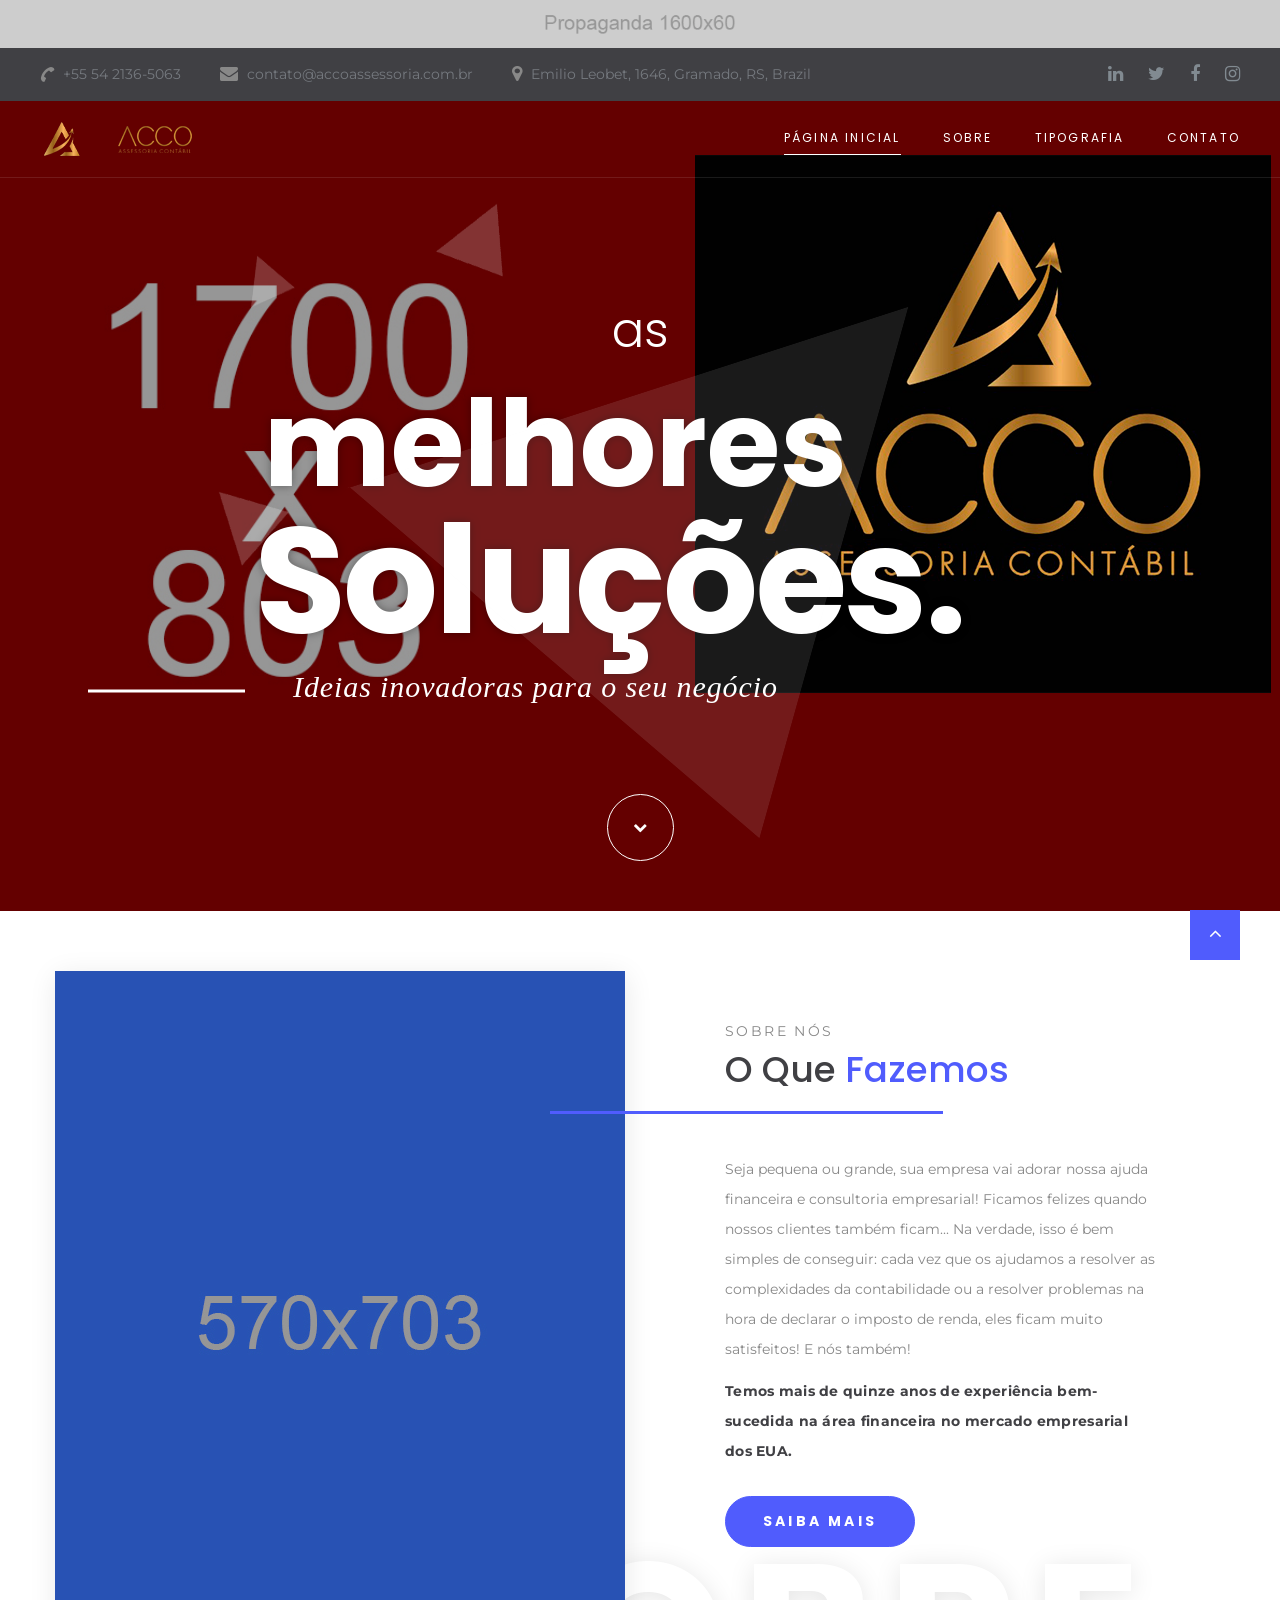
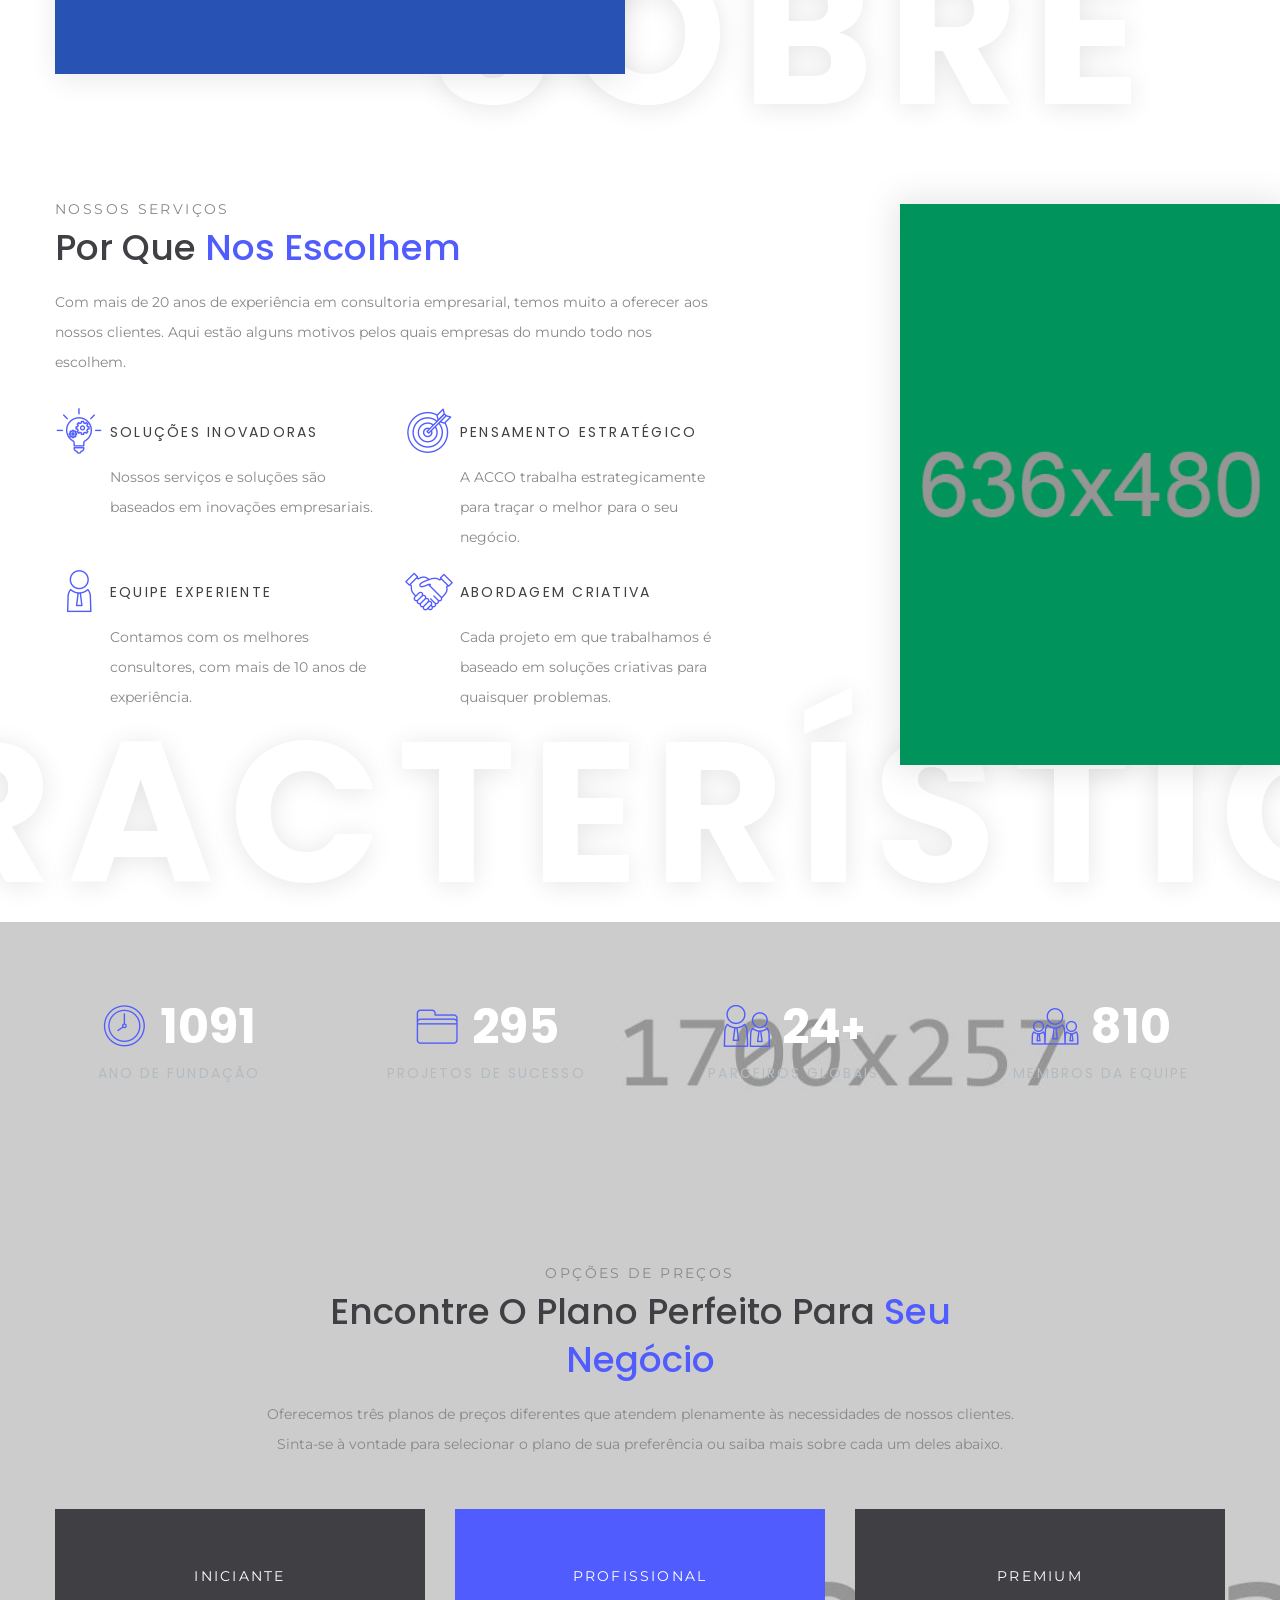
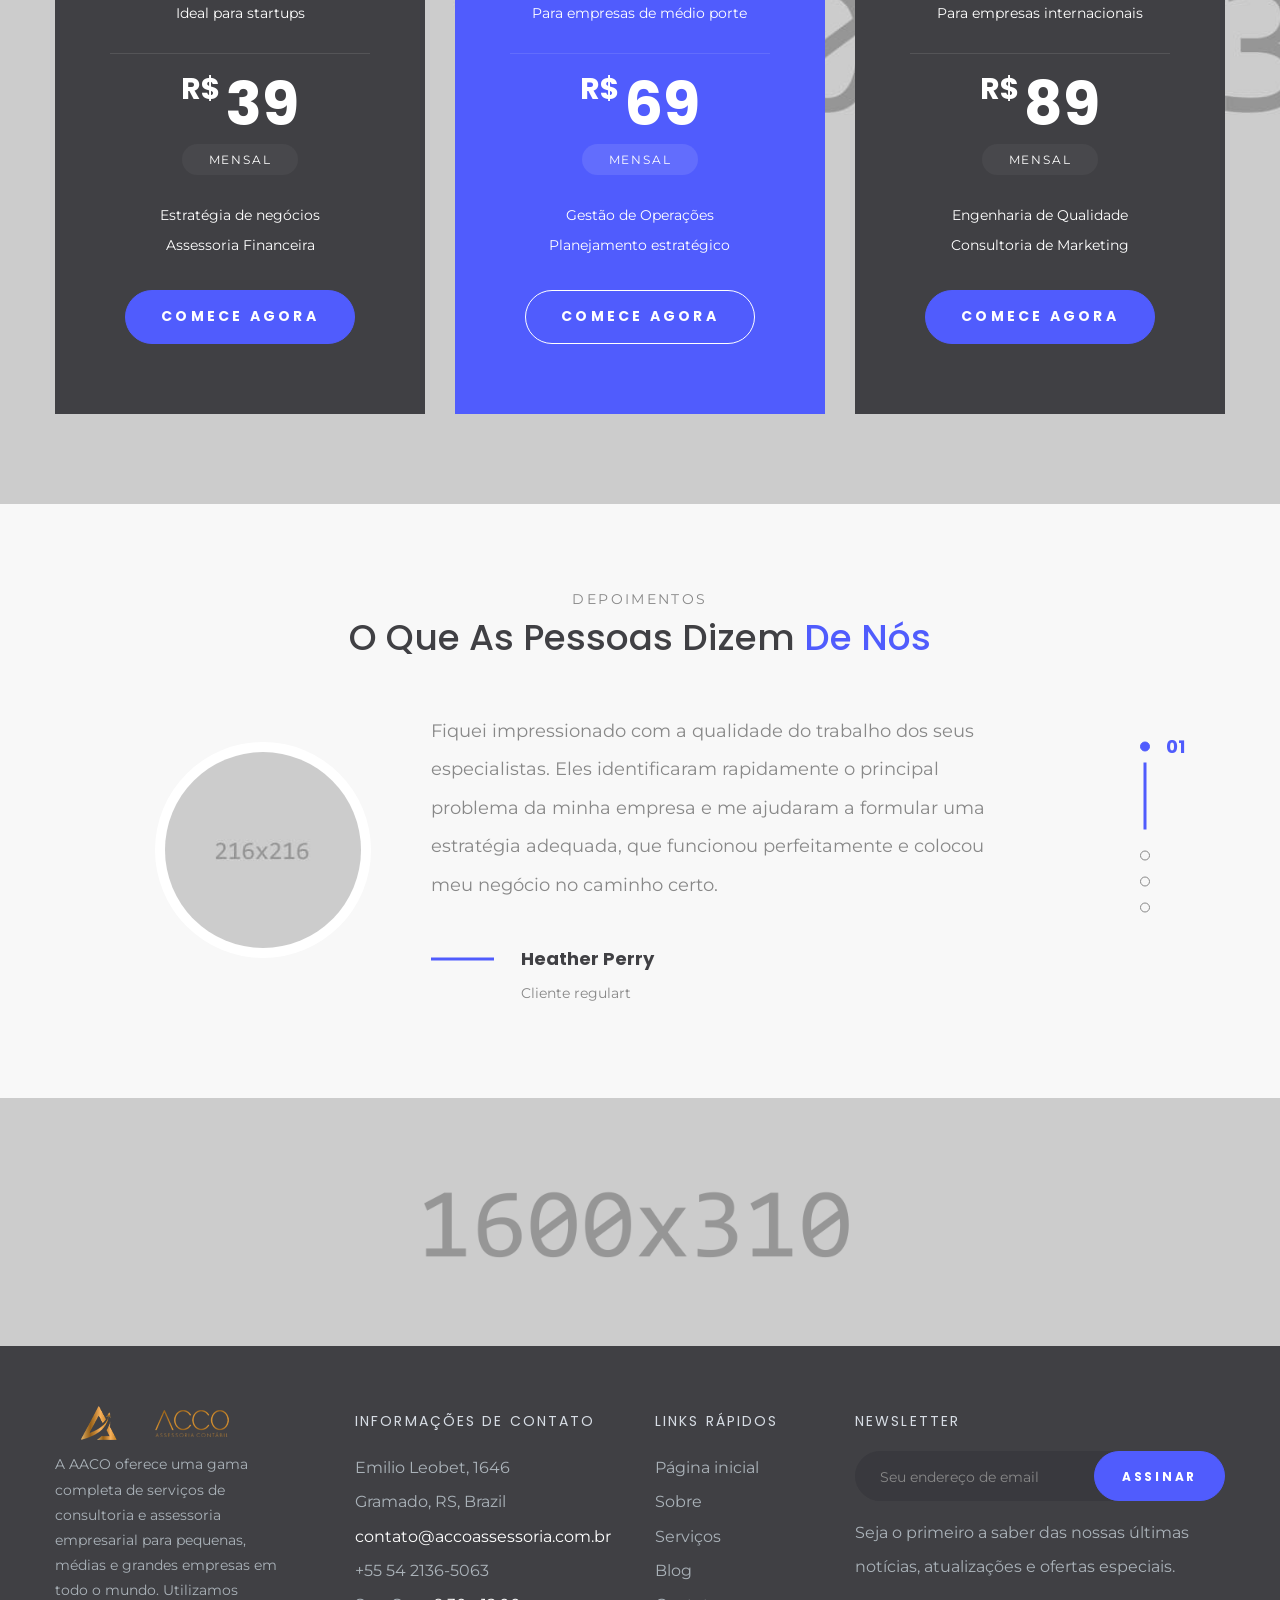
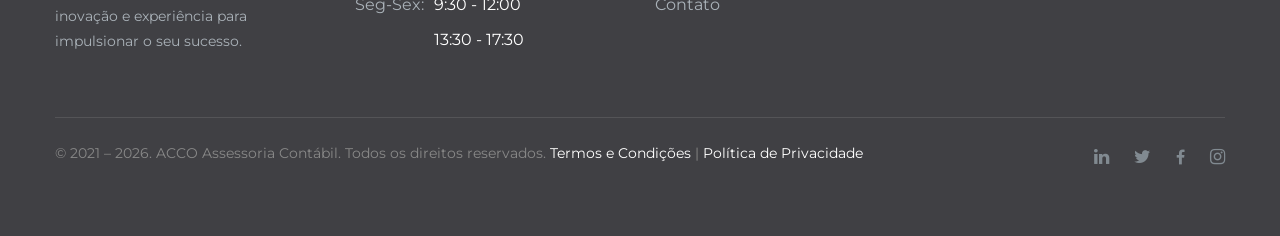
==== commit d0bacca7: "cor do link em termos e condições e políticas de privacidade" ====
--- a/index.html
+++ b/index.html
@@ -364,7 +364,7 @@
         </div>
         <div class="container wow fadeInUp" data-wow-delay=".4s">
           <div class="footer-classic-aside">
-            <p class="rights"><span>&copy;&nbsp;</span>2021 – <span class="copyright-year"></span>. ACCO Assessoria Contábil. Todos os direitos reservados. <a class="accent-link" href="/termos-e-condicoes">Termos e Condições</a> | <a class="accent-link" href="/politica-de-privacidade">Política de Privacidade</a></p>
+            <p class="rights"><span>&copy;&nbsp;</span>2021 – <span class="copyright-year"></span>. ACCO Assessoria Contábil. Todos os direitos reservados. <a class="accent-link text-white" style="color: #fff !important;" href="/termos-e-condicoes">Termos e Condições</a> | <a class="accent-link text-white" style="color: #fff !important;" href="/politica-de-privacidade">Política de Privacidade</a></p>
             <ul class="social-links">
               <li><a class="fa fa-linkedin" href="https://www.linkedin.com/company/acco-assessoria-cont%C3%A1bil" target="_blank" rel="noopener noreferrer"></a></li>
               <li><a class="fa fa fa-twitter" href="#"></a></li>
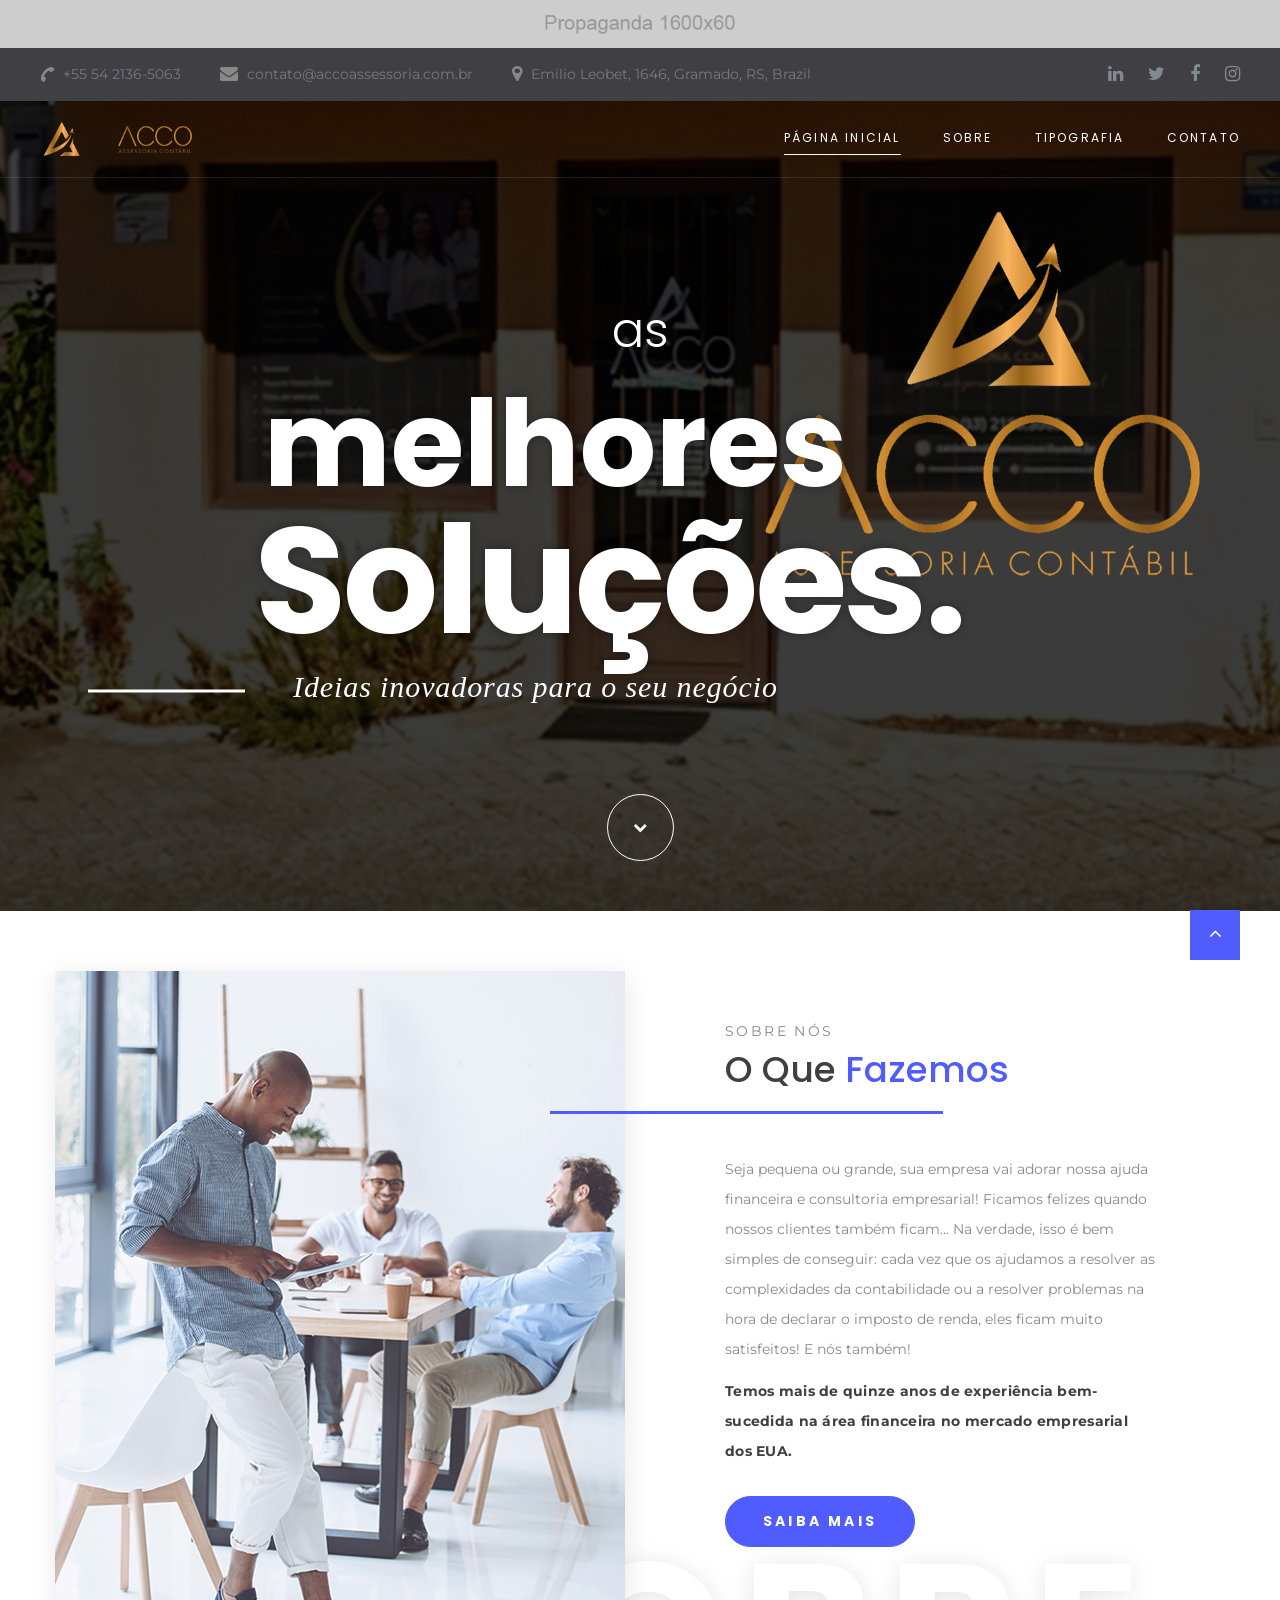
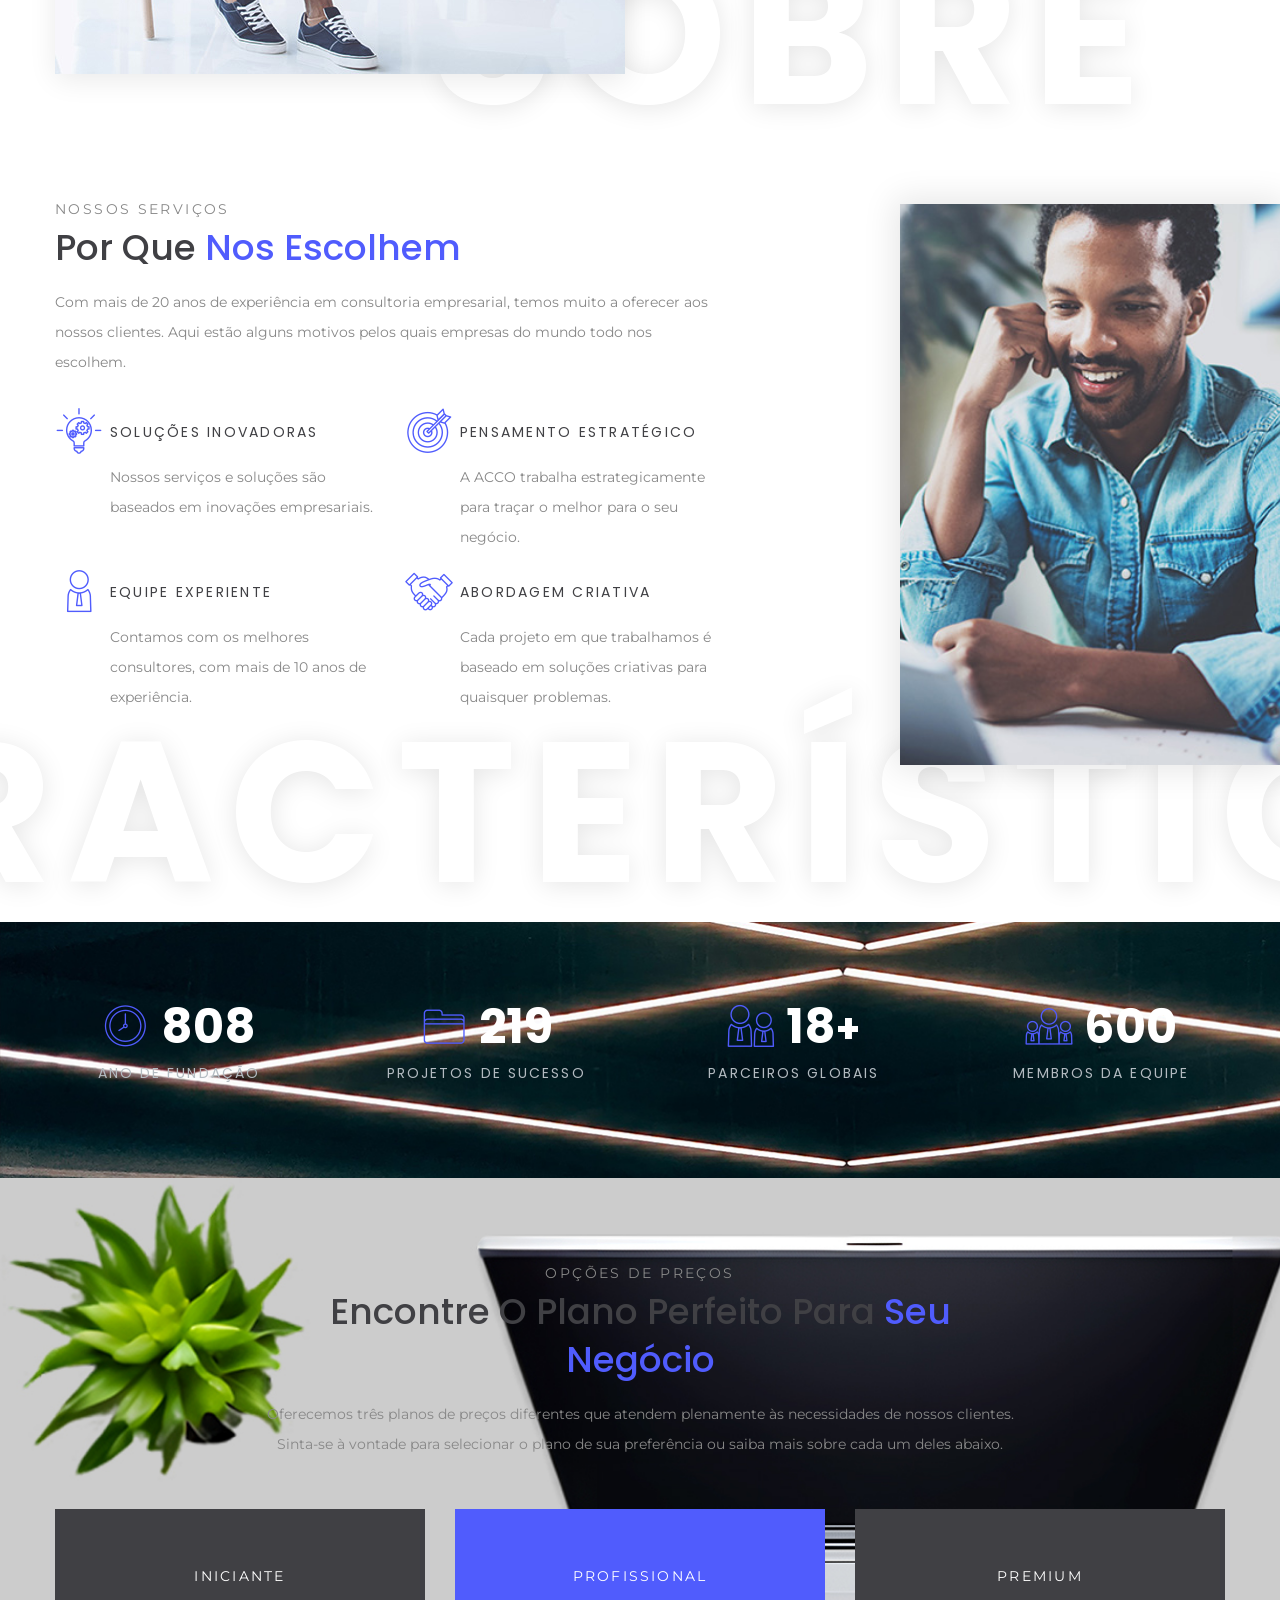
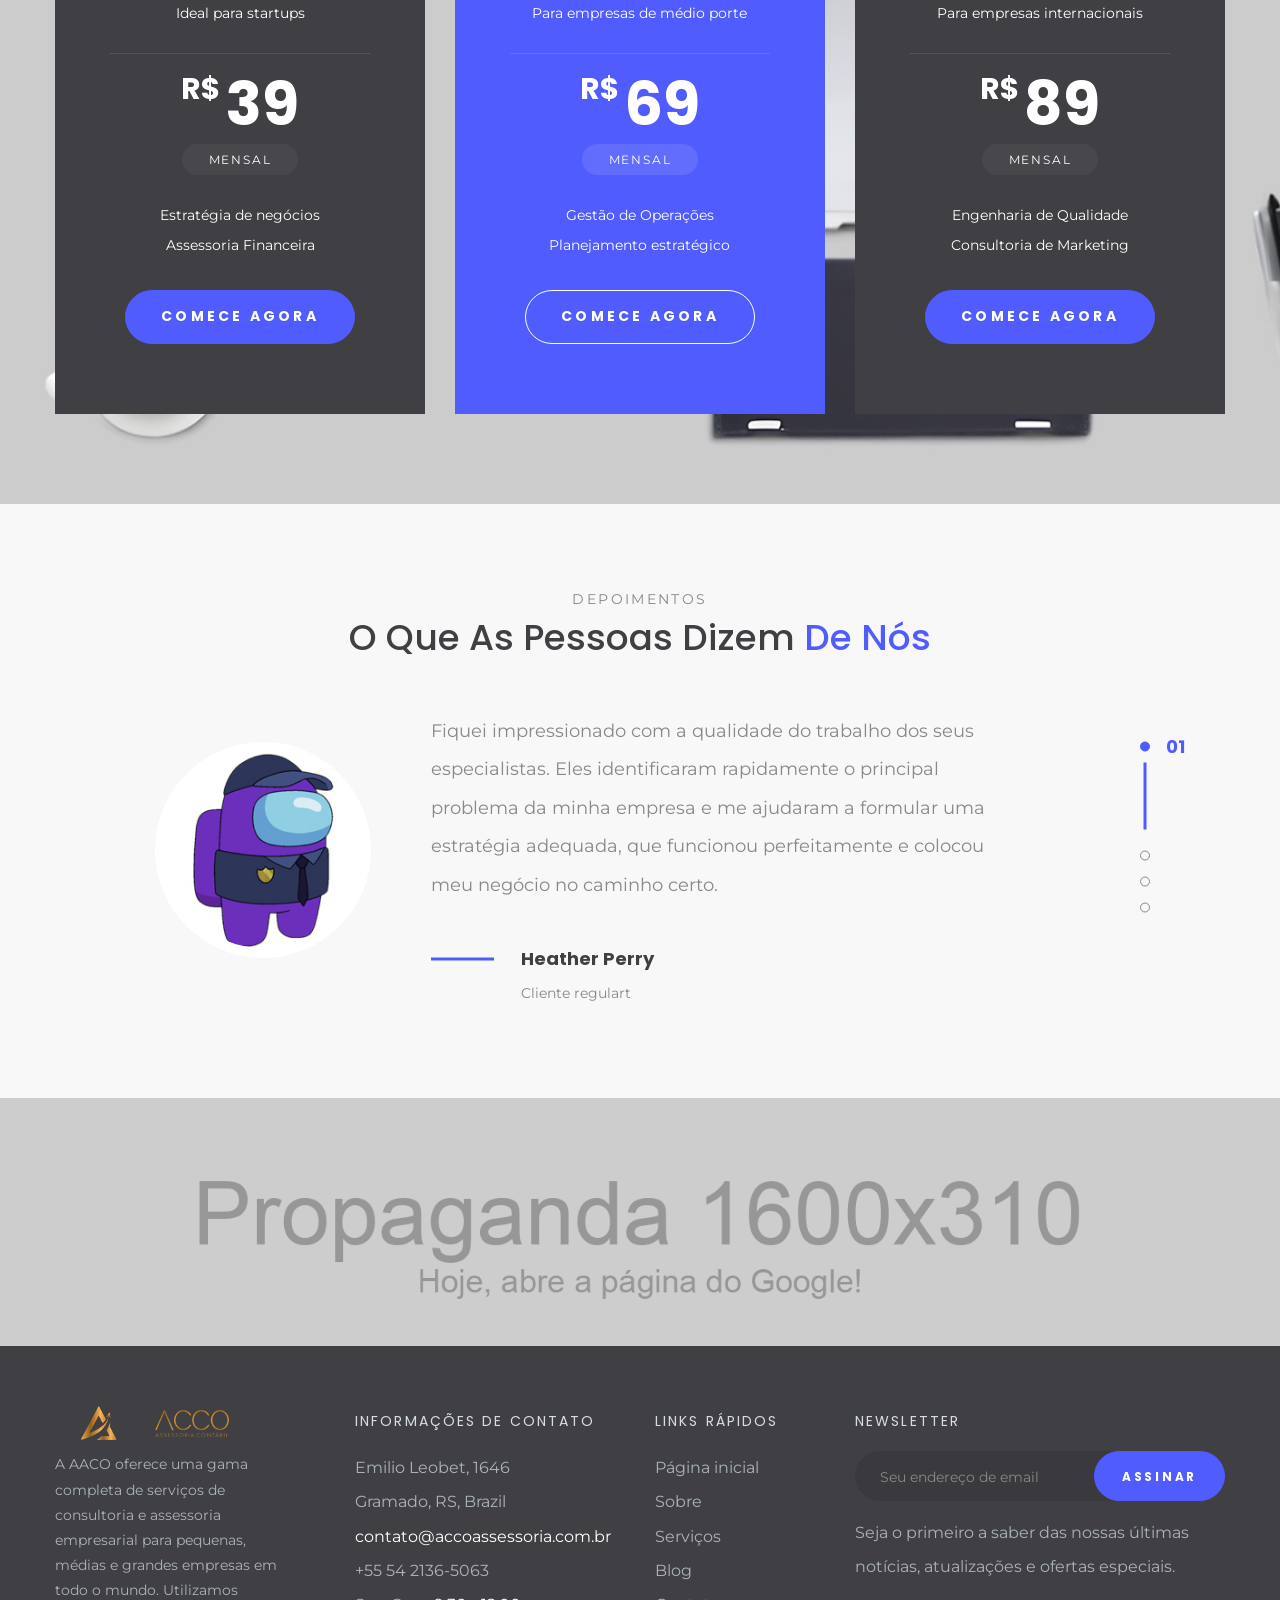
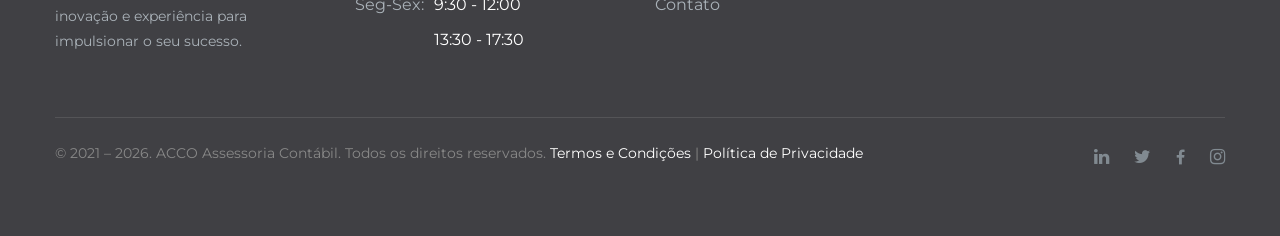
==== commit a5404757: "novas traduções" ====
--- a/index.html
+++ b/index.html
@@ -74,7 +74,7 @@
                     <ul class="rd-navbar-nav">
                       <li class="rd-nav-item active"><a class="rd-nav-link" href="index.html">Página inicial</a>
                       </li>
-                      <li class="rd-nav-item"><a class="rd-nav-link" href="about.html">Sobre</a>
+                      <li class="rd-nav-item"><a class="rd-nav-link" href="sobre.html">Sobre</a>
                       </li>
                       <li class="rd-nav-item"><a class="rd-nav-link" href="typography.html">Tipografia</a>
                       </li>
@@ -101,7 +101,7 @@
             <div class="col-12 text-center offset-top-75" data-wow-delay=".2s"><a class="button-way-point d-inline-block text-center d-inline-flex flex-column justify-content-center" href="#" data-custom-scroll-to="about"><span class="fa-chevron-down"></span></a></div>
           </div>
         </div>
-        <div class="decorate-layer">
+        <!-- <div class="decorate-layer">
           <div class="layer-1">
             <div class="layer" data-depth=".20"><img src="images/parallax-item-1-563x532.png" alt="" width="563" height="266"/>
             </div>
@@ -126,7 +126,7 @@
             <div class="layer" data-depth=".30"><img src="images/parallax-item-6-45x54.png" alt="" width="45" height="27"/>
             </div>
           </div>
-        </div>
+        </div> -->
       </section>
       <!--About-->
       <section class="section section-sm position-relative" id="about">
@@ -313,7 +313,7 @@
           </div>
         </div>
       </section>
-      <!--Footer--><a class="section section-banner" href="https://www.templatemonster.com/intense-multipurpose-html-template.html" target="_blank" style="background-image: url(images/background-01-1920x310.jpg); background-image: -webkit-image-set( url(images/background-01-1920x310.jpg) 1x, url(images/background-01-3840x620.jpg) 2x )"><img src="images/foreground-01-1600x310.png" srcset="images/foreground-01-1600x310.png 1x, images/foreground-01-3200x620.png 2x" alt="" width="1600" height="310"></a>
+      <!--Footer--><a class="section section-banner" href="https://www.google.com/" target="_blank" style="background-image: url(images/background-01-1920x310.jpg); background-image: -webkit-image-set( url(images/background-01-1920x310.jpg) 1x, url(images/background-01-3840x620.jpg) 2x )"><img src="images/foreground-01-1600x310.png" srcset="images/foreground-01-1600x310.png 1x, images/foreground-01-3200x620.png 2x" alt="" width="1600" height="310"></a>
       <footer class="section footer-classic section-sm">
         <div class="container">
           <div class="row row-30">
@@ -341,7 +341,7 @@
               <P class="footer-classic-title">Links rápidos</P>
               <ul class="footer-classic-nav-list">
                 <li><a href="index.html">Página inicial</a></li>
-                <li><a href="about.html">Sobre</a></li>
+                <li><a href="sobre.html">Sobre</a></li>
                 <li><a href="#">Serviços</a></li>
                 <li><a href="#">Blog</a></li>
                 <li><a href="contacts.html">Contato</a></li>
--- a/css/style.css
+++ b/css/style.css
@@ -1,8786 +1,8786 @@
-@charset "UTF-8";-/*
-* Trunk version 2.0.1
-*/-/*
-* Contexts
-*/-.context-dark, .bg-gray-700, .bg-gray-primary, .bg-gray, .bg-gray-primary-light, .bg-primary,-.context-dark h1,-.bg-gray-700 h1,-.bg-gray-primary h1,-.bg-gray h1,-.bg-gray-primary-light h1,-.bg-primary h1, .context-dark h2, .bg-gray-700 h2, .bg-gray-primary h2, .bg-gray h2, .bg-gray-primary-light h2, .bg-primary h2, .context-dark h3, .bg-gray-700 h3, .bg-gray-primary h3, .bg-gray h3, .bg-gray-primary-light h3, .bg-primary h3, .context-dark h4, .bg-gray-700 h4, .bg-gray-primary h4, .bg-gray h4, .bg-gray-primary-light h4, .bg-primary h4, .context-dark h5, .bg-gray-700 h5, .bg-gray-primary h5, .bg-gray h5, .bg-gray-primary-light h5, .bg-primary h5, .context-dark h6, .bg-gray-700 h6, .bg-gray-primary h6, .bg-gray h6, .bg-gray-primary-light h6, .bg-primary h6, .context-dark [class^='heading-'], .bg-gray-700 [class^='heading-'], .bg-gray-primary [class^='heading-'], .bg-gray [class^='heading-'], .bg-gray-primary-light [class^='heading-'], .bg-primary [class^='heading-'] {-	color: #ffffff;-}--a:focus,-button:focus {-	outline: none !important;-}--button::-moz-focus-inner {-	border: 0;-}--*:focus {-	outline: none;-}--blockquote {-	padding: 0;-	margin: 0;-}--input,-button,-select,-textarea {-	outline: none;-}--label {-	margin-bottom: 0;-}--p {-	margin: 0;-}--ul,-ol {-	list-style: none;-	padding: 0;-	margin: 0;-}--ul li,-ol li {-	display: block;-	list-style: none;-}--dl {-	margin: 0;-}--dt,-dd {-	line-height: inherit;-}--dt {-	font-weight: inherit;-}--dd {-	margin-bottom: 0;-}--cite {-	font-style: normal;-}--form {-	margin-bottom: 0;-}--blockquote {-	padding-left: 0;-	border-left: 0;-}--address {-	margin-top: 0;-	margin-bottom: 0;-}--figure {-	margin-bottom: 0;-}--html p a:hover {-	text-decoration: none;-}--/*
-* Typography
-*/-body {-	font-family: "Montserrat", serif;-	font-size: 14px;-	line-height: 2.14286;-	font-weight: 400;-	color: #888888;-	background-color: #ffffff;-	-webkit-text-size-adjust: none;-	-webkit-font-smoothing: subpixel-antialiased;-}--h1, h2, h3, h4, h5, h6, [class^='heading-'] {-	margin-top: 0;-	margin-bottom: 0;-	font-weight: 500;-	color: #404044;-}--h1 a, h2 a, h3 a, h4 a, h5 a, h6 a, [class^='heading-'] a {-	color: inherit;-}--h1 a:hover, h2 a:hover, h3 a:hover, h4 a:hover, h5 a:hover, h6 a:hover, [class^='heading-'] a:hover {-	color: #505cfd;-}--h2 .text-big {-	font-size: 4em;-	line-height: .8;-}--h2 .text-biggest {-	font-size: 5em;-}--h2 + p {-	margin-top: 35px;-}--h1,-.heading-1 {-	font-size: 32px;-	line-height: 1.5;-}--@media (min-width: 1200px) {-	h1 .prefix-text,-	.heading-1 .prefix-text {-		font-size: 48px;-	}-}--h1 .big,-.heading-1 .big {-	font-size: 1.8em;-	line-height: 1em;-	text-shadow: 0px 0px 10px rgba(0, 0, 0, 0.35);-}--@media (min-width: 576px) {-	h1 .big,-	.heading-1 .big {-		font-size: 2em;-	}-}--h1 .biggest,-.heading-1 .biggest {-	font-size: 1.8em;-	line-height: 1em;-	letter-spacing: -.02em;-	text-shadow: 0px 0px 10px rgba(0, 0, 0, 0.35);-}--@media (min-width: 576px) {-	h1 .biggest,-	.heading-1 .biggest {-		font-size: 2.5em;-	}-}--@media (min-width: 1200px) {-	h1,-	.heading-1 {-		font-size: 60px;-		line-height: 1.36667;-	}-}--h2,-.heading-2 {-	font-size: 28px;-	line-height: 1.5;-}--@media (min-width: 1200px) {-	h2,-	.heading-2 {-		font-size: 48px;-		line-height: 1.35em;-	}-}--h3,-.heading-3 {-	font-size: 24px;-	line-height: 1.5;-}--@media (min-width: 1200px) {-	h3,-	.heading-3 {-		font-size: 36px;-		line-height: 1.33333;-	}-}--h4,-.heading-4 {-	font-size: 22px;-	line-height: 1.5;-}--@media (min-width: 1200px) {-	h4,-	.heading-4 {-		font-size: 24px;-		line-height: 1.25;-	}-}--h5,-.heading-5 {-	font-size: 20px;-	line-height: 1.5;-}--@media (min-width: 1200px) {-	h5,-	.heading-5 {-		font-size: 18px;-		line-height: 1.44444;-	}-}--h6,-.heading-6 {-	font-size: 18px;-	line-height: 1.5;-}--@media (min-width: 1200px) {-	h6,-	.heading-6 {-		font-size: 16px;-		line-height: 1.5;-	}-}--small,-.small {-	display: block;-	font-size: 12px;-	line-height: 1.5;-}--mark,-.mark {-	padding: 3px 5px;-	color: #ffffff;-	background: #505cfd;-}--.lead {-	font-size: 24px;-	line-height: 34px;-	font-weight: 300;-}--code {-	padding: 3px 5px;-	border-radius: 0.2rem;-	font-size: 90%;-	color: #111111;-	background: #edeff4;-}--p [data-toggle='tooltip'] {-	padding-left: .25em;-	padding-right: .25em;-	color: #505cfd;-}--p [style*='max-width'] {-	display: inline-block;-}--::selection {-	background: #cccccc;-	color: #ffffff;-}--::-moz-selection {-	background: #cccccc;-	color: #ffffff;-}--.banner img {-	width: 100%;-}--.banner-top {-	display: none;-}--@media (min-width: 1200px) {-	.banner-top {-		display: block;-	}-}--/*
-* Brand
-*/-.brand {-	display: inline-block;-}--.brand .brand-logo-light {-	display: none;-}--.brand .brand-logo-dark {-	display: block;-}--/*
-* Links
-*/-a {-	transition: all 0.3s ease-in-out;-}--a, a:focus, a:active, a:hover {-	text-decoration: none;-}--a, a:focus, a:active {-	color: #aab2b9;-}--a:hover {-	color: #ffffff;-}--a[href*='tel'], a[href*='mailto'] {-	white-space: nowrap;-}--.link-hover {-	color: #808c96;-}--.link-press {-	color: #808c96;-}--.privacy-link:hover {-	color: #505cfd;-}--* + .privacy-link {-	margin-top: 25px;-}--.accent-link {-	color: #ffffff;-}--.accent-link:hover {-	color: #505cfd;-}--.underline-link {-	color: #ffffff;-}--.underline-link:hover {-	color: #ffffff;-	text-decoration: underline;-}--.primary-link {-	color: #505cfd;-}--.primary-link:hover {-	color: #39393e;-}--.gray-dark-link:hover {-	text-decoration: underline;-	color: #404044;-}--.secondary-link:hover {-	color: #505cfd;-	text-decoration: underline;-}--/*
-* Blocks
-*/-.block-center, .block-sm, .block-320, .block-lg {-	margin-left: auto;-	margin-right: auto;-}--@media (min-width: 992px) {-	.block-sm {-		max-width: 430px;-	}-}--.block-675 {-	max-width: 675px;-	margin-left: auto;-	margin-right: auto;-	width: 100%;-}--.block-320 {-	max-width: 320px;-	width: 100%;-}--.block-lg {-	max-width: 768px;-}--.block-center {-	padding: 10px;-}--.block-center:hover .block-center-header {-	background-color: #505cfd;-}--.block-center-title {-	background-color: #ffffff;-}--@media (max-width: 1599.98px) {-	.block-center {-		padding: 20px;-	}-	.block-center:hover .block-center-header {-		background-color: #ffffff;-	}-	.block-center-header {-		background-color: #505cfd;-	}-}--.block-decorate-img img {-	box-shadow: 1px 5px 27px 0px rgba(0, 0, 0, 0.09);-}--/*
-* Boxes
-*/-.box-minimal {-	text-align: center;-}--.box-minimal .box-minimal-icon {-	font-size: 50px;-	line-height: 50px;-	color: #505cfd;-}--.box-minimal-divider {-	width: 36px;-	height: 4px;-	margin-left: auto;-	margin-right: auto;-	background: #505cfd;-}--.box-minimal-text {-	width: 100%;-	max-width: 320px;-	margin-left: auto;-	margin-right: auto;-}--* + .box-minimal {-	margin-top: 30px;-}--* + .box-minimal-title {-	margin-top: 10px;-}--* + .box-minimal-divider {-	margin-top: 20px;-}--* + .box-minimal-text {-	margin-top: 15px;-}--.context-dark .box-minimal p, .bg-gray-700 .box-minimal p, .bg-gray-primary .box-minimal p, .bg-gray .box-minimal p, .bg-gray-primary-light .box-minimal p, .bg-primary .box-minimal p {-	color: #888888;-}--.box-counter {-	position: relative;-	text-align: center;-	color: #2c343b;-}--.box-counter-title {-	display: inline-block;-	font-family: "Poppins", sans-serif;-	font-size: 16px;-	line-height: 1.3;-	letter-spacing: -.025em;-}--.box-counter-main {-	font-family: "Poppins", sans-serif;-	font-size: 45px;-	font-weight: 400;-	line-height: 1.2;-}--.box-counter-main > * {-	display: inline;-	font: inherit;-}--.box-counter-main .small {-	font-size: 28px;-}--.box-counter-main .small_top {-	position: relative;-	top: .2em;-	vertical-align: top;-}--.box-counter-divider {-	font-size: 0;-	line-height: 0;-}--.box-counter-divider::after {-	content: '';-	display: inline-block;-	width: 80px;-	height: 2px;-	background: #505cfd;-}--* + .box-counter-title {-	margin-top: 10px;-}--* + .box-counter-main {-	margin-top: 20px;-}--* + .box-counter-divider {-	margin-top: 10px;-}--@media (min-width: 768px) {-	.box-counter-title {-		font-size: 18px;-	}-}--@media (min-width: 1200px) {-	.box-counter-main {-		font-size: 60px;-	}-	.box-counter-main .small {-		font-size: 36px;-	}-	* + .box-counter-main {-		margin-top: 30px;-	}-	* + .box-counter-divider {-		margin-top: 15px;-	}-	* + .box-counter-title {-		margin-top: 18px;-	}-}--.bg-primary .box-counter {-	color: #ffffff;-}--.bg-primary .box-counter-divider::after {-	background: #ffffff;-}--.main-decorated-box {-	position: relative;-}--.main-decorated-box .decorated-subtitle {-	font-family: "Playfair Display", serif;-	line-height: 1.5;-	font-size: 20px;-	position: relative;-	padding: 8px 0px 10px 0px;-	letter-spacing: .03em;-}--@media (min-width: 1200px) {-	.main-decorated-box .decorated-subtitle {-		font-size: 30px;-		padding: 8px 10px 10px 38px;-	}-	.main-decorated-box .decorated-subtitle:before {-		content: '';-		display: block;-		width: 157px;-		background-color: #ffffff;-		height: 3px;-		position: absolute;-		top: 56%;-		left: -167px;-		transform: translateY(-50%);-	}-}--.main-decorated-box > * {-	position: relative;-}--.main-decorated-box:before {-	content: '';-	position: absolute;-	background: url("../images/decor-image-1-576x538.png") no-repeat center center;-	background-size: contain;-	width: 100%;-	height: 100%;-}--@media (min-width: 1200px) {-	.main-decorated-box:before {-		display: block;-		width: 576px;-		height: 538px;-		right: -32%;-		top: -25%;-	}-}--.box-default {-	position: relative;-	padding: 10px 0 0 55px;-	font-family: "Poppins", sans-serif;-}--@media (min-width: 1200px) {-	.box-default:hover .box-default-icon {-		top: 50%;-		transition: all linear .35s;-		transform: translateY(-50%);-	}-}--.box-default-title {-	color: #404044;-	font-weight: 400;-	text-transform: uppercase;-	letter-spacing: .16em;-}--.box-default-description {-	font-family: "Montserrat", serif;-}--.box-default-icon {-	line-height: 1;-	position: absolute;-	display: block;-	left: 0;-	top: 0;-	transition: all linear .35s;-}--.image-left-side {-	max-width: 80%;-	margin: 40px auto 0 auto;-}--@media (min-width: 992px) {-	.image-left-side {-		left: calc(50% + 150px);-		position: absolute;-		top: 0;-		height: 75%;-		right: 0;-		padding-top: 30px;-	}-}--@media (min-width: 1200px) {-	.image-left-side {-		left: calc(50% + 260px);-	}-}--.image-left-side img {-	width: 100%;-	height: 100%;-	object-fit: cover;-	box-shadow: 0px 0px 31px 5px rgba(0, 0, 0, 0.1);-}--.pricing-box {-	padding: 60px 55px 70px 55px;-	text-align: center;-}--.pricing-box hr {-	margin-top: 25px;-	display: block;-	border-top: 1px solid rgba(255, 255, 255, 0.1);-}--.pricing-box-tittle {-	letter-spacing: .16em;-	text-transform: uppercase;-	font-weight: 400;-	line-height: 1;-}--.pricing-box-inner {-	display: flex;-	justify-content: center;-	align-items: flex-start;-	font-family: "Poppins", sans-serif;-	font-weight: 700;-	margin-top: 20px;-}--.pricing-box-symbol {-	font-size: 30px;-	margin-right: 5px;-	line-height: 1;-}--.pricing-box-price {-	font-size: 60px;-	line-height: 1;-}--.pricing-box-label {-	background-color: #48484c;-	width: 116px;-	margin: 10px auto 0  auto;-	border-radius: 20px;-	font-size: 12px;-	padding: 3px 0;-	letter-spacing: .15em;-	font-weight: 400;-}--.pricing-box-label + p {-	margin-top: 25px;-}--.pricing-box .button {-	font-weight: 700;-}--.pricing-box {-	position: relative;-}--.pricing-box > * {-	position: relative;-	z-index: 2;-	color: #ffffff;-}--.pricing-box:before {-	content: '';-	position: absolute;-	width: 100%;-	height: 100%;-	opacity: 0;-	border: 2px solid rgba(255, 255, 255, 0.4);-	transition: all ease .35s;-	top: 50%;-	left: 50%;-	transform: translate(-50%, -50%);-	z-index: 1;-}--.pricing-box:hover:before {-	width: 95%;-	height: 95%;-	opacity: 1;-	transition: all ease .35s;-}--.team-classic-wrap:hover .team-classic-img img {-	transform: scale(1.1);-	transition: all ease .35s;-}--.team-classic-wrap hr {-	border-top-color: #ececec;-	width: 100%;-}--.team-classic-wrap .social-links a:hover {-	color: #505cfd;-}--.team-classic-img {-	overflow: hidden;-	transition: all ease .35s;-	box-shadow: 0px 0px 31px 5px rgba(0, 0, 0, 0.1);-}--.team-classic-img img {-	width: 100%;-	height: 100%;-	object-fit: cover;-	transition: all ease .35s;-}--.team-classic-img + * {-	margin-top: 15px;-}--@media (min-width: 1200px) {-	.team-classic-img + * {-		margin-top: 40px;-	}-}--.service-box {-	transition: all linear .35s;-	display: flex;-	flex-direction: column;-	align-items: flex-start;-	padding: 50px;-	box-shadow: 0px 0px 31px 5px rgba(0, 0, 0, 0.1);-}--.service-box:hover {-	transition: all linear .35s;-	margin-top: -20px;-}--.service-box:hover .icon-lg {-	transform: translateX(50%);-	transition: all linear .35s;-}--@media (min-width: 1200px) {-	.service-box .icon-lg {-		font-size: 50px;-		align-self: flex-start;-		transition: all linear .35s;-		transform: none;-	}-}--.service-box-link {-	font-family: "Poppins", sans-serif;-	font-weight: 700;-	position: relative;-	display: inline-block;-	padding-left: 55px;-}--.service-box-link:hover.devider-left:after {-	width: 32px;-	left: 0;-	background-color: #39393e;-	transition: all ease .35s;-}--.service-box-link.devider-left:after {-	width: 32px;-	left: 0;-	transition: all ease .35s;-}--.service-box-title {-	text-transform: uppercase;-	letter-spacing: 0.22em;-	font-family: "Poppins", sans-serif;-	color: #404044;-	font-weight: 400;-}--.service-box-title + p {-	margin-top: 5px;-}--.ie-11 .service-box-title + p {-	width: 100%;-}--.sidebar-cta-box {-	width: 100%;-	padding: 30px 15px 40px 15px;-	background-color: #505cfd;-	color: #ffffff;-	text-align: center;-	display: flex;-	flex-direction: column;-	justify-content: center;-}--.ie-11 .sidebar-cta-box {-	width: 100%;-}--@media (min-width: 576px) {-	.sidebar-cta-box {-		padding: 30px 50px 40px 50px;-	}-}--.sidebar-cta-box span {-	line-height: 1.2;-	text-transform: capitalize;-}--.post-minimal .post-minimal__media {-	display: block;-	overflow: hidden;-}--.post-minimal .post-minimal__media img {-	transition: all ease .35s;-}--.post-minimal .post-minimal__media:hover img {-	transform: scale(1.1);-	transition: all ease .35s;-}--/*
-* Element groups
-*/-html .group {-	margin-bottom: -20px;-	margin-left: -15px;-}--html .group:empty {-	margin-bottom: 0;-	margin-left: 0;-}--html .group > * {-	display: inline-block;-	margin-top: 0;-	margin-bottom: 20px;-	margin-left: 15px;-}--html .group-sm {-	margin-bottom: -10px;-	margin-left: 0px;-}--html .group-sm:empty {-	margin-bottom: 0;-	margin-left: 0;-}--html .group-sm > * {-	display: inline-block;-	margin-top: 0;-	margin-bottom: 10px;-	margin-left: 0px;-}--@media (min-width: 576px) {-	html .group-sm {-		margin-bottom: -10px;-		margin-left: -10px;-	}-	html .group-sm:empty {-		margin-bottom: 0;-		margin-left: 0;-	}-	html .group-sm > * {-		display: inline-block;-		margin-top: 0;-		margin-bottom: 10px;-		margin-left: 10px;-	}-}--html .group-xl {-	margin-bottom: -20px;-	margin-left: -30px;-}--html .group-xl:empty {-	margin-bottom: 0;-	margin-left: 0;-}--html .group-xl > * {-	display: inline-block;-	margin-top: 0;-	margin-bottom: 20px;-	margin-left: 30px;-}--@media (min-width: 992px) {-	html .group-xl {-		margin-bottom: -20px;-		margin-left: -45px;-	}-	html .group-xl > * {-		margin-bottom: 20px;-		margin-left: 45px;-	}-}--html .group-middle {-	display: inline-flex;-	align-items: center;-	flex-wrap: wrap;-	justify-content: center;-}--html .group-custom {-	display: flex;-	align-items: center;-	justify-content: center;-	flex-wrap: wrap;-	max-width: 100%;-}--html .group-custom > * {-	flex: 0 1 100%;-	padding-left: 10px;-	padding-right: 10px;-}--@media (min-width: 576px) {-	html .group-custom {-		flex-wrap: nowrap;-	}-	html .group-custom > * {-		flex: 1 1 auto;-	}-}--* + .group-sm {-	margin-top: 30px;-}--* + .group-xl {-	margin-top: 20px;-}--/*
-* Responsive units
-*/-.unit {-	display: flex;-	flex: 0 1 100%;-	margin-bottom: -30px;-	margin-left: -20px;-}--.unit > * {-	margin-bottom: 30px;-	margin-left: 20px;-}--.unit:empty {-	margin-bottom: 0;-	margin-left: 0;-}--.unit-body {-	flex: 0 1 auto;-}--.unit-left,-.unit-right {-	flex: 0 0 auto;-	max-width: 100%;-}--.unit-spacing-xs {-	margin-bottom: -15px;-	margin-left: -9px;-}--.unit-spacing-xs > * {-	margin-bottom: 15px;-	margin-left: 9px;-}--/*
-* Lists
-*/-/*
-* Vertical list
-*/-.list > li + li {-	margin-top: 10px;-}--.list-xs > li + li {-	margin-top: 5px;-}--.list-sm > li + li {-	margin-top: 10px;-}--.list-md > li + li {-	margin-top: 18px;-}--.list-lg > li + li {-	margin-top: 25px;-}--.list-xl > li + li {-	margin-top: 30px;-}--@media (min-width: 768px) {-	.list-xl > li + li {-		margin-top: 60px;-	}-}--/*
-* List inline
-*/-.list-inline > li {-	display: inline-block;-}--html .list-inline-md {-	transform: translate3d(0, -8px, 0);-	margin-bottom: -8px;-	margin-left: -10px;-	margin-right: -10px;-}--html .list-inline-md > * {-	margin-top: 8px;-	padding-left: 10px;-	padding-right: 10px;-}--@media (min-width: 992px) {-	html .list-inline-md {-		margin-left: -15px;-		margin-right: -15px;-	}-	html .list-inline-md > * {-		padding-left: 15px;-		padding-right: 15px;-	}-}--/*
-* List terms
-*/-.list-terms dt + dd {-	margin-top: 5px;-}--.list-terms dd + dt {-	margin-top: 25px;-}--* + .list-terms {-	margin-top: 25px;-}--/*
-* Index list
-*/-.index-list {-	counter-reset: li;-}--.index-list > li .list-index-counter:before {-	content: counter(li, decimal-leading-zero);-	counter-increment: li;-}--/*
-* Marked list
-*/-.list-marked {-	text-align: left;-}--.list-marked > li {-	position: relative;-	padding-left: 25px;-}--.list-marked > li::before {-	position: absolute;-	display: inline-block;-	left: 0;-	top: 1px;-	min-width: 25px;-	content: '\f105';-	font: 400 14px/24px 'FontAwesome';-	color: #b7b7b7;-}--.list-marked > li + li {-	margin-top: 4px;-}--* + .list-marked {-	margin-top: 15px;-}--p + .list-marked {-	margin-top: 10px;-}--/*
-* Ordered List
-*/-.list-ordered {-	counter-reset: li;-	text-align: left;-}--.list-ordered > li {-	position: relative;-	padding-left: 25px;-}--.list-ordered > li:before {-	position: absolute;-	content: "0" counter(li, decimal) ".";-	counter-increment: li;-	top: 0;-	left: 0;-	display: inline-block;-	width: 15px;-	color: #b7b7b7;-}--.list-ordered > li + li {-	margin-top: 10px;-}--* + .list-ordered {-	margin-top: 15px;-}--.social-links {-	display: flex;-	margin-left: -25px;-}--.social-links > * {-	margin-left: 25px;-}--.social-links li {-	position: relative;-	text-align: center;-	font-size: 18px;-}--.social-links li:hover a {-	color: #ffffff;-	transition: all ease .35s;-}--.social-links li a {-	color: #818a91;-	transition: all ease .35s;-}--.check-list > li {-	font-family: "Poppins", sans-serif;-	z-index: 2;-	padding-left: 45px;-}--.check-list > li:before {-	font-size: 72px;-	line-height: 1;-	color: #f4f4f4;-	font-weight: 500;-	z-index: -1;-	top: -20px;-}--.check-list > li span {-	text-transform: uppercase;-	display: block;-	color: #404044;-	font-weight: 400;-	letter-spacing: 0.22em;-}--.check-list li + li {-	margin-top: 20px;-}--.schedule-list {-	margin-top: 20px;-	display: flex;-	flex-direction: column;-}--.schedule-list > li + li {-	margin-top: 15px;-}--.schedule-list > li {-	padding-left: 35px;-	position: relative;-}--.schedule-list > li:before {-	font-size: 24px;-	color: #505cfd;-	position: absolute;-	left: 0;-	top: 50%;-	transform: translateY(-50%);-}--.schedule-list > li span {-	display: inline-block;-	margin-left: 7px;-	color: #404044;-	font-size: 16px;-}--/*
-* Images
-*/-img {-	display: inline-block;-	max-width: 100%;-	height: auto;-}--.img-responsive {-	width: 100%;-}--.img-covered {-	display: block;-	object-fit: cover;-	width: 100%;-}--/*
-* Icons
-*/-.icon, .icon-lg {-	display: inline-block;-	font-size: 16px;-	line-height: 1;-	color: inherit;-}--.icon::before, .icon-lg::before {-	position: relative;-	display: inline-block;-	font-weight: 400;-	font-style: normal;-	speak: none;-	text-transform: none;-}--.icon-lg {-	font-size: 48px;-	color: #505cfd;-}--.icon-circle {-	border-radius: 50%;-}--/*
-* Tables custom
-*/-.table-custom {-	width: 100%;-	max-width: 100%;-	text-align: left;-	background: #ffffff;-	border-collapse: collapse;-}--.table-custom th,-.table-custom td {-	color: #2c343b;-	background: #ffffff;-}--.table-custom th {-	vertical-align: top;-	padding: 35px 5px;-	font-size: 14px;-	white-space: nowrap;-	font-weight: 700;-	text-transform: uppercase;-	background: #505cfd;-	color: #ffffff;-}--@media (min-width: 768px) {-	.table-custom th {-		padding: 35px 24px;-	}-}--@media (max-width: 991.98px) {-	.table-custom th {-		padding-top: 20px;-		padding-bottom: 20px;-	}-}--.table-custom td {-	padding: 17px 14px;-}--@media (min-width: 768px) {-	.table-custom td {-		padding: 17px 24px;-	}-}--.table-custom tbody tr:first-child td {-	border-top: 0;-}--.table-custom tr td {-	border-bottom: 1px solid #cccccc;-}--.table-custom tfoot td {-	font-weight: 700;-}--* + .table-custom-responsive {-	margin-top: 30px;-}--@media (min-width: 768px) {-	* + .table-custom-responsive {-		margin-top: 40px;-	}-}--.table-custom.table-custom-primary thead th {-	color: #ffffff;-	background: #505cfd;-	border: 0;-}--.table-custom.table-custom-primary tbody tr:hover td {-	background: #d7d7d7;-}--.table-custom.table-custom-bordered tr td:first-child {-	border-left: 0;-}--.table-custom.table-custom-bordered tr td:last-child {-	border-right: 0;-}--.table-custom.table-custom-bordered td {-	border: 1px solid #cccccc;-}--.table-custom.table-custom-bordered tbody > tr:first-of-type > td {-	border-top: 0;-}--.table-custom.table-custom-striped {-	border-bottom: 1px solid #cccccc;-}--.table-custom.table-custom-striped tbody tr:nth-of-type(odd) td {-	background: transparent;-}--.table-custom.table-custom-striped tbody tr:nth-of-type(even) td {-	background: #505cfd;-	color: #ffffff;-}--.table-custom.table-custom-striped tbody td {-	border: 0;-}--.table-custom.table-custom-striped tfoot td:not(:first-child) {-	border-left: 0;-}--@media (max-width: 991.98px) {-	.table-custom-responsive {-		display: block;-		width: 100%;-		-ms-overflow-style: -ms-autohiding-scrollbar;-	}-	.table-custom-responsive.table-bordered {-		border: 0;-	}-}--@media (max-width: 767.98px) {-	.table-custom-responsive {-		overflow-x: auto;-	}-}--.table-custom-responsive {-	width: 100%;-}--/*
-* Dividers
-*/-hr {-	margin-top: 0;-	margin-bottom: 0;-	border-top: 1px solid #d7d7d7;-}--.divider {-	font-size: 0;-	line-height: 0;-}--.divider::after {-	content: '';-	display: inline-block;-	width: 60px;-	height: 2px;-	background-color: #505cfd;-}--/*
-* Buttons
-*/-.button {-	position: relative;-	overflow: hidden;-	display: inline-block;-	padding: 11px 35px;-	font-size: 14px;-	line-height: 1.25;-	border: 1px solid;-	font-family: "Poppins", sans-serif;-	font-weight: 700;-	letter-spacing: 0.23em;-	text-transform: uppercase;-	white-space: nowrap;-	text-overflow: ellipsis;-	text-align: center;-	cursor: pointer;-	vertical-align: middle;-	user-select: none;-	transition: 250ms all ease-in-out;-}--.button-width-210 {-	min-width: 210px;-}--.button-width-190 {-	min-width: 190px;-}--.button-190 {-	min-width: 190px;-	padding: 17px 35px;-}--.button-block {-	display: block;-	width: 100%;-}--.button-default, .button-default:focus {-	color: #cccccc;-	background-color: #2c343b;-	border-color: #2c343b;-}--.button-default:hover, .button-default:active, .button-default.active {-	color: #ffffff;-	background-color: #505cfd;-	border-color: #505cfd;-}--.button-default.button-ujarak::before {-	background: #505cfd;-}--.button-gray-100, .button-gray-100:focus {-	color: #151515;-	background-color: #edeff4;-	border-color: #edeff4;-}--.button-gray-100:hover, .button-gray-100:active, .button-gray-100.active {-	color: #151515;-	background-color: #dde1ea;-	border-color: #dde1ea;-}--.button-gray-100.button-ujarak::before {-	background: #dde1ea;-}--.button-primary, .button-primary:focus {-	color: #ffffff;-	background-color: #505cfd;-	border-color: #505cfd;-}--.button-primary:hover, .button-primary:active, .button-primary.active {-	color: #ffffff;-	background-color: #2c343b;-	border-color: #2c343b;-}--.button-primary.button-ujarak::before {-	background: #2c343b;-}--.single-page .button-primary, .single-page .button-primary:focus {-	color: #ffffff;-	background-color: #505cfd;-	border-color: #505cfd;-}--.single-page .button-primary:hover, .single-page .button-primary:active, .single-page .button-primary.active {-	color: #505cfd;-	background-color: #ffffff;-	border-color: #ffffff;-}--.single-page .button-primary.button-ujarak::before {-	background: #ffffff;-}--.button-default-outline, .button-default-outline:focus {-	color: #ffffff;-	background-color: transparent;-	border-color: #ffffff;-}--.button-default-outline:hover, .button-default-outline:active, .button-default-outline.active {-	color: #505cfd;-	background-color: #ffffff;-	border-color: #ffffff;-}--.button-default-outline.button-ujarak::before {-	background: #ffffff;-}--.icon-button-group .button-default-outline, .icon-button-group .button-default-outline:focus {-	color: #505cfd;-	background-color: transparent;-	border-color: #505cfd;-}--.icon-button-group .button-default-outline:hover, .icon-button-group .button-default-outline:active, .icon-button-group .button-default-outline.active {-	color: #ffffff;-	background-color: #505cfd;-	border-color: #505cfd;-}--.icon-button-group .button-default-outline.button-ujarak::before {-	background: #505cfd;-}--.btn-primary-rounded, .btn-primary-rounded:focus {-	color: #ffffff;-	background-color: #505cfd;-	border-color: #505cfd;-}--.btn-primary-rounded:hover, .btn-primary-rounded:active, .btn-primary-rounded.active {-	color: #ffffff;-	background-color: #2c343b;-	border-color: #2c343b;-}--.btn-primary-rounded.button-ujarak::before {-	background: #2c343b;-}--.btn-rounded-outline, .btn-rounded-outline:focus {-	color: #ffffff;-	background-color: transparent;-	border-color: #ffffff;-}--.btn-rounded-outline:hover, .btn-rounded-outline:active, .btn-rounded-outline.active {-	color: #ffffff;-	background-color: #2c343b;-	border-color: #2c343b;-}--.btn-rounded-outline.button-ujarak::before {-	background: #2c343b;-}--.button-ghost {-	border: 0;-	background-color: transparent;-}--.button-ghost:hover {-	color: #ffffff;-	background: #505cfd;-}--.button-facebook, .button-facebook:focus {-	color: #ffffff;-	background-color: #4d70a8;-	border-color: #4d70a8;-}--.button-facebook:hover, .button-facebook:active, .button-facebook.active {-	color: #ffffff;-	background-color: #456497;-	border-color: #456497;-}--.button-facebook.button-ujarak::before {-	background: #456497;-}--.button-twitter, .button-twitter:focus {-	color: #ffffff;-	background-color: #02bcf3;-	border-color: #02bcf3;-}--.button-twitter:hover, .button-twitter:active, .button-twitter.active {-	color: #ffffff;-	background-color: #02a8da;-	border-color: #02a8da;-}--.button-twitter.button-ujarak::before {-	background: #02a8da;-}--.button-google, .button-google:focus {-	color: #ffffff;-	background-color: #e2411e;-	border-color: #e2411e;-}--.button-google:hover, .button-google:active, .button-google.active {-	color: #ffffff;-	background-color: #cc3a1a;-	border-color: #cc3a1a;-}--.button-google.button-ujarak::before {-	background: #cc3a1a;-}--.button-shadow {-	box-shadow: 0 9px 21px 0 rgba(204, 204, 204, 0.15);-}--.button-shadow:hover {-	box-shadow: 0 9px 10px 0 rgba(204, 204, 204, 0.15);-}--.button-shadow:focus, .button-shadow:active {-	box-shadow: none;-}--.button-ujarak {-	position: relative;-	z-index: 0;-	transition: background .4s, border-color .4s, color .4s;-}--.button-ujarak::before {-	content: '';-	position: absolute;-	top: 0;-	left: 0;-	width: 100%;-	height: 100%;-	background: #505cfd;-	z-index: -1;-	opacity: 0;-	transform: scale3d(0.7, 1, 1);-	transition: transform 0.42s, opacity 0.42s;-	border-radius: inherit;-}--.button-ujarak, .button-ujarak::before {-	transition-timing-function: cubic-bezier(0.2, 1, 0.3, 1);-}--.button-ujarak:hover {-	transition: background .4s .4s, border-color .4s 0s, color .2s 0s;-}--.button-ujarak:hover::before {-	opacity: 1;-	transform: translate3d(0, 0, 0) scale3d(1, 1, 1);-}--.button-xs {-	padding: 8px 17px;-}--.button-sm {-	padding: 8px 17px;-	font-size: 12px;-	line-height: 1.3;-}--.button-lg {-	padding: 14px 33px;-	font-size: 14px;-	line-height: 1.5;-}--.button-xl {-	padding: 16px 50px;-	font-size: 16px;-	line-height: 28px;-}--@media (min-width: 992px) {-	.button-xl {-		padding: 20px 80px;-	}-}--.button-circle {-	border-radius: 30px;-}--.button-round-1 {-	border-radius: 5px;-}--.button-round-2 {-	border-radius: 10px;-}--.button.button-icon {-	display: flex;-	justify-content: center;-	align-items: center;-	vertical-align: middle;-}--.button.button-icon .icon {-	position: relative;-	display: inline-block;-	vertical-align: middle;-	color: inherit;-	font-size: 1.55em;-	line-height: 1em;-}--.button.button-icon-left .icon {-	padding-right: 11px;-}--.button.button-icon-right {-	flex-direction: row-reverse;-}--.button.button-icon-right .icon {-	padding-left: 11px;-}--.button.button-icon.button-link .icon {-	top: 5px;-	font-size: 1em;-}--.button.button-icon.button-xs .icon {-	top: .05em;-	font-size: 1.2em;-	padding-right: 8px;-}--.button.button-icon.button-xs .button-icon-right {-	padding-left: 8px;-}--.btn-primary {-	border-radius: 3px;-	font-family: "Poppins", sans-serif;-	font-weight: 700;-	letter-spacing: .05em;-	text-transform: uppercase;-	transition: .33s;-}--.btn-primary, .btn-primary:active, .btn-primary:focus {-	color: #ffffff;-	background: #505cfd;-	border-color: #505cfd;-}--.btn-primary:hover {-	color: #ffffff;-	background: #000000;-	border-color: #000000;-}--.button-way-point {-	width: 67px;-	height: 67px;-	border: 1px solid #ffffff;-	border-radius: 50%;-	color: #ffffff;-	transition: all ease .35s;-}--.button-way-point:hover {-	background-color: #ffffff;-	color: #505cfd;-	transition: all ease .35s;-}--/*
-* Form styles
-*/-.rd-form {-	position: relative;-	text-align: left;-}--.rd-form .button {-	padding-top: 10px;-	padding-bottom: 10px;-	min-height: 50px;-}--* + .rd-form {-	margin-top: 20px;-}--input:-webkit-autofill ~ label,-input:-webkit-autofill ~ .form-validation {-	color: #000000 !important;-}--.form-wrap {-	position: relative;-}--.form-wrap.has-error .form-input {-	border-color: #f5543f;-}--.form-wrap.has-focus .form-input {-	border-color: #505cfd;-}--.form-wrap + * {-	margin-top: 20px;-}--.form-input {-	display: block;-	width: 100%;-	min-height: 50px;-	padding: 12px 19px 5px 5px;-	font-size: 14px;-	font-weight: 400;-	line-height: 24px;-	color: #888888;-	background-color: transparent;-	background-image: none;-	border-radius: 0;-	-webkit-appearance: none;-	transition: .3s ease-in-out;-	border: 1px solid #f5f5f5;-	border-top-width: 0;-	border-right-width: 0;-	border-left-width: 0;-}--.form-input:focus {-	outline: 0;-}--textarea.form-input {-	min-height: 50px;-	max-height: 230px;-	resize: vertical;-}--.form-label,-.form-label-outside {-	margin-bottom: 0;-	color: #888888;-	font-weight: 400;-}--.form-label {-	position: absolute;-	bottom: 0;-	left: 5px;-	right: 0;-	padding-left: 0;-	padding-right: 19px;-	font-size: 14px;-	font-weight: 400;-	line-height: 24px;-	pointer-events: none;-	text-align: left;-	z-index: 9;-	transition: .25s;-	will-change: transform;-	transform: translateY(-50%);-	color: #888888;-}--.form-label.focus {-	opacity: 0;-}--.form-label.auto-fill {-	color: #888888;-}--.label-textarea {-	top: 13px;-	transform: none;-}--.form-label-outside {-	width: 100%;-	margin-bottom: 4px;-}--@media (min-width: 768px) {-	.form-label-outside {-		position: static;-	}-	.form-label-outside, .form-label-outside.focus, .form-label-outside.auto-fill {-		transform: none;-	}-}--[data-x-mode='true'] .form-label {-	pointer-events: auto;-}--.form-validation {-	position: absolute;-	right: 8px;-	bottom: -14px;-	z-index: 6;-	margin-top: 2px;-	font-size: 9px;-	font-weight: 400;-	line-height: 12px;-	letter-spacing: 0;-	color: #f5543f;-	transition: .3s;-}--.home-form .form-validation {-	top: auto;-	bottom: -14px;-}--.form-validation-left .form-validation {-	top: 100%;-	right: auto;-	left: 0;-}--#form-output-global {-	position: fixed;-	bottom: 30px;-	left: 15px;-	z-index: 2000;-	visibility: hidden;-	transform: translate3d(-500px, 0, 0);-	transition: .3s all ease;-}--#form-output-global.active {-	visibility: visible;-	transform: translate3d(0, 0, 0);-}--@media (min-width: 576px) {-	#form-output-global {-		left: 30px;-	}-}--.form-output {-	position: absolute;-	top: 100%;-	left: 0;-	font-size: 10px;-	font-weight: 400;-	line-height: 1.2;-	margin-top: 2px;-	transition: .3s;-	opacity: 0;-	visibility: hidden;-}--.form-output.active {-	opacity: 1;-	visibility: visible;-}--.form-output.error {-	color: #f5543f;-}--.form-output.success {-	color: #98bf44;-}--.radio .radio-custom,-.radio-inline .radio-custom,-.checkbox .checkbox-custom,-.checkbox-inline .checkbox-custom {-	opacity: 0;-}--.radio .radio-custom, .radio .radio-custom-dummy,-.radio-inline .radio-custom,-.radio-inline .radio-custom-dummy,-.checkbox .checkbox-custom,-.checkbox .checkbox-custom-dummy,-.checkbox-inline .checkbox-custom,-.checkbox-inline .checkbox-custom-dummy {-	position: absolute;-	left: 0;-	width: 14px;-	height: 14px;-	outline: none;-	cursor: pointer;-}--.radio .radio-custom-dummy,-.radio-inline .radio-custom-dummy,-.checkbox .checkbox-custom-dummy,-.checkbox-inline .checkbox-custom-dummy {-	pointer-events: none;-	background: #ffffff;-}--.radio .radio-custom-dummy::after,-.radio-inline .radio-custom-dummy::after,-.checkbox .checkbox-custom-dummy::after,-.checkbox-inline .checkbox-custom-dummy::after {-	position: absolute;-	opacity: 0;-	transition: .22s;-}--.radio .radio-custom:focus,-.radio-inline .radio-custom:focus,-.checkbox .checkbox-custom:focus,-.checkbox-inline .checkbox-custom:focus {-	outline: none;-}--.radio input,-.radio-inline input,-.checkbox input,-.checkbox-inline input {-	position: absolute;-	width: 1px;-	height: 1px;-	padding: 0;-	overflow: hidden;-	clip: rect(0, 0, 0, 0);-	white-space: nowrap;-	border: 0;-}--.radio-custom:checked + .radio-custom-dummy:after,-.checkbox-custom:checked + .checkbox-custom-dummy:after {-	opacity: 1;-}--.radio,-.radio-inline {-	padding-left: 28px;-}--.radio .radio-custom-dummy,-.radio-inline .radio-custom-dummy {-	top: 1px;-	left: 0;-	width: 18px;-	height: 18px;-	border-radius: 50%;-	border: 1px solid #b7b7b7;-}--.radio .radio-custom-dummy::after,-.radio-inline .radio-custom-dummy::after {-	content: '';-	top: 3px;-	right: 3px;-	bottom: 3px;-	left: 3px;-	background: #2c343b;-	border-radius: inherit;-}--.checkbox,-.checkbox-inline {-	padding-left: 28px;-}--.checkbox .checkbox-custom-dummy,-.checkbox-inline .checkbox-custom-dummy {-	left: 0;-	width: 18px;-	height: 18px;-	margin: 0;-	border: 1px solid #b7b7b7;-}--.checkbox .checkbox-custom-dummy::after,-.checkbox-inline .checkbox-custom-dummy::after {-	content: '\f222';-	font-family: "Material Design Icons";-	position: absolute;-	top: -1px;-	left: -2px;-	font-size: 20px;-	line-height: 18px;-	color: #cccccc;-}--.toggle-custom {-	padding-left: 60px;-	-webkit-appearance: none;-}--.toggle-custom:checked ~ .checkbox-custom-dummy::after {-	background: #505cfd;-	transform: translate(20px, -50%);-}--.toggle-custom ~ .checkbox-custom-dummy {-	position: relative;-	display: inline-block;-	margin-top: -1px;-	width: 44px;-	height: 20px;-	background: #f5f5f5;-	cursor: pointer;-}--.toggle-custom ~ .checkbox-custom-dummy::after {-	content: '';-	position: absolute;-	display: inline-block;-	width: 16px;-	height: 16px;-	left: 0;-	top: 50%;-	background: #b7b7b7;-	transform: translate(4px, -50%);-	opacity: 1;-	transition: .22s;-}--.rd-form-inline {-	display: flex;-	flex-wrap: wrap;-	align-items: stretch;-	text-align: center;-	transform: translate3d(0, -8px, 0);-	margin-bottom: -8px;-	margin-left: -4px;-	margin-right: -4px;-}--.rd-form-inline > * {-	margin-top: 8px;-	padding-left: 4px;-	padding-right: 4px;-}--.rd-form-inline > * {-	margin-top: 0;-}--.rd-form-inline .form-wrap {-	flex-grow: 1;-	min-width: 185px;-}--.rd-form-inline .form-wrap-select {-	text-align: left;-}--.rd-form-inline .form-button {-	flex-shrink: 0;-	max-width: calc(100% - 10px);-	min-height: 50px;-}--.rd-form-inline .form-button .button {-	min-height: inherit;-}--@media (min-width: 576px) {-	.rd-form-inline .button {-		display: block;-	}-}--.rd-form-inline.rd-form-inline-centered {-	justify-content: center;-}--.form-sm .form-input,-.form-sm .button {-	padding-top: 9px;-	padding-bottom: 9px;-	min-height: 40px;-}--.form-sm .form-validation {-	top: -16px;-}--.form-sm .form-label {-	top: 20px;-}--.form-sm * + .button {-	margin-top: 10px;-}--.form-lg .form-input,-.form-lg .form-label,-.form-lg .select2-container .select2-choice {-	font-size: 16px;-}--.form-lg .form-input,-.form-lg .select2-container .select2-choice {-	font-size: 16px;-	padding-top: 17px;-	padding-bottom: 17px;-}--.form-lg .form-input,-.form-lg .select2-container .select2-choice {-	min-height: 58px;-}--.form-lg .form-button {-	min-height: 60px;-}--.form-lg .form-label {-	top: 30px;-}--.req-symbol {-	display: inline-block;-	margin-left: 3px;-	color: #f5543f;-}--.rd-search.rd-search_inline {-	position: relative;-}--.rd-search.rd-search_inline .form-input {-	padding-right: 50px;-}--.rd-search.rd-search_inline .button-link {-	height: 100%;-	cursor: pointer;-	position: absolute;-	top: 50%;-	transform: translateY(-50%);-	width: 50px;-	right: 0;-	margin: 0;-	font-size: 21px;-	background: none;-	border: none;-	transition: .33s;-}--.rd-search.rd-search_inline .button-link::before {-	display: block;-	margin: auto;-}--.rd-search.rd-search_inline .button-link:hover {-	color: #505cfd;-}--.rd-search.rd-search_inline.form_sm .form-input {-	padding-right: 40px;-}--.rd-search.rd-search_inline.form_sm .button-link {-	width: 40px;-	font-size: 18px;-}--.rd-search.rd-search_inline.form_lg .form-input {-	padding-right: 60px;-}--.rd-search.rd-search_inline.form_lg .button-link {-	width: 60px;-}--.blog-post-form textarea.form-input {-	height: 135px;-}--.blog-post-form textarea {-	padding: 12px 19px;-}--.blog-post-form .form-label {-	position: absolute;-	top: 25px;-	left: 0;-	right: 0;-	bottom: auto;-	padding-left: 19px;-	padding-right: 19px;-	font-size: 14px;-	font-weight: 400;-	line-height: 24px;-	pointer-events: none;-	text-align: left;-	z-index: 9;-	transition: .25s;-	will-change: transform;-	transform: translateY(-50%);-}--.blog-post-form .form-input {-	background-color: transparent;-	border-color: #f5f5f5;-	border: 1px solid #f5f5f5 !important;-}--.blog-post-form .form_outline .form-wrap.has-error .form-input {-	border-color: #e06363;-}--.one-field-form {-	margin-top: -15px;-}--.one-field-form > * {-	margin-top: 10px;-}--/*
-* Posts
-*/-.post-classic-wrap {-	padding: 40px 45px;-	position: relative;-	display: flex;-	flex-direction: column;-	transition: all ease .35s;-}--.post-classic-wrap:before {-	content: '';-	position: absolute;-	display: block;-	top: 0;-	right: 0;-	bottom: 0;-	left: 0;-	background-color: #3a3a3f;-	opacity: 1;-	transition: all ease .35s;-}--.post-classic-wrap > * {-	align-self: start;-	color: #ffffff;-	z-index: 3;-	position: relative;-	transition: color ease .35s;-}--.post-classic-wrap .post-classic-label {-	background-color: #505cfd;-	border-radius: 30px;-	letter-spacing: 0.14em;-	align-self: flex-start;-}--.post-classic-wrap .post-classic-date {-	font-size: 12px;-	margin-top: 28px;-	letter-spacing: .12em;-}--.post-classic-wrap h5 {-	margin-top: 10px;-	font-family: "Poppins", sans-serif;-}--.post-classic-wrap h5 a {-	transition: none;-}--.post-classic-wrap .post-classic-photo {-	position: absolute;-	left: 0;-	top: 0;-	z-index: 1;-	opacity: 0;-	background-color: #ffffff;-	transition: all ease .35s;-	height: 100%;-	width: 100%;-}--.post-classic-wrap .post-classic-photo img {-	object-fit: cover;-	width: 100%;-	height: 100%;-	opacity: .4;-}--.post-classic-wrap .post-classic-author {-	margin-top: 41px;-	padding-top: 17px;-	border-top: 1px solid rgba(255, 255, 255, 0.1);-	width: 100%;-	transition: all ease .35s;-}--.post-classic-wrap .post-classic-toggle {-	position: relative;-	background-color: transparent;-	border: none;-	outline: none;-	font-size: 36px;-	height: 20px;-	width: 20px;-	line-height: .6;-	font-family: "Poppins", sans-serif;-	font-weight: 300;-	cursor: pointer;-	overflow: hidden;-}--.post-classic-wrap .post-classic-toggle:before {-	content: '+';-	position: absolute;-	left: 0;-	top: 0;-	color: #505cfd;-	transition: all ease .35s;-}--.post-classic-wrap .post-classic-toggle:hover:before {-	color: #ffffff;-	transition: all ease .35s;-}--.post-classic-wrap.active:before {-	transition: all ease .35s;-	opacity: 0;-}--.post-classic-wrap.active > *:not(.post-classic-label) {-	color: #404044;-	transition: color ease .35s;-}--.post-classic-wrap.active .post-classic-photo {-	opacity: 1;-	transition: all ease .35s;-}--.post-classic-wrap.active .post-classic-author {-	transition: all ease .35s;-	border-top: 1px solid rgba(255, 255, 255, 0.2);-}--.post-classic-wrap.active .post-classic-toggle:before {-	transform: rotate(45deg);-}--.post-classic-wrap.active .post-classic-toggle:hover:before {-	color: #505cfd;-}--/**
-* Post Classic
-*/-.post-classic {-	padding: 18px;-	text-align: center;-	border: 2px solid #f5f5f5;-	background: #ffffff;-}--.post-classic__meta {-	transform: translate3d(0, -5px, 0);-	margin-bottom: -5px;-	margin-left: -10px;-	margin-right: -10px;-}--.post-classic__meta > * {-	margin-top: 5px;-	padding-left: 10px;-	padding-right: 10px;-}--.post-classic__meta > li {-	display: inline-block;-	vertical-align: middle;-}--.post-classic__meta > li a:hover {-	color: #505cfd;-}--.post-classic__meta > li * {-	padding-left: .125em;-	padding-right: .125em;-}--.post-classic__meta .icon {-	position: relative;-	top: 1px;-	font-size: 16px;-}--.post-classic__meta .icon.mdi-account {-	font-size: 18px;-}--@media (min-width: 768px) {-	.post-classic__meta {-		transform: translate3d(0, -9px, 0);-		margin-bottom: -9px;-		margin-left: -20px;-		margin-right: -20px;-	}-	.post-classic__meta > * {-		margin-top: 9px;-		padding-left: 20px;-		padding-right: 20px;-	}-	.post-classic__meta > li {-		position: relative;-	}-	.post-classic__meta > li:not(:last-child)::after {-		content: '';-		position: absolute;-		top: 50%;-		transform: translateY(-50%);-		right: -3px;-		display: inline-block;-		vertical-align: middle;-		height: 6px;-		width: 6px;-		border-radius: 50%;-		background: #505cfd;-	}-}--.post-classic__figure {-	position: relative;-	overflow: hidden;-	display: block;-}--.post-classic__image {-	width: 100%;-}--* + .post-classic {-	margin-top: 50px;-}--* + .post-classic__title {-	margin-top: 20px;-}--* + .post-classic__meta {-	margin-top: 18px;-}--* + .post-classic__media {-	margin-top: 22px;-}--@media (min-width: 576px) {-	.post-classic__title {-		max-width: 88%;-		margin-left: auto;-		margin-right: auto;-	}-	.post-classic__meta {-		font-size: 16px;-	}-}--@media (min-width: 768px) {-	.post-classic {-		padding: 26px;-	}-}--@media (min-width: 992px) {-	.post-classic__image {-		transition: .66s;-		transform: scale3d(1, 1, 1);-	}-	.post-classic__figure:hover .post-classic__image {-		opacity: .9;-		transform: scale3d(1.1, 1.1, 1.1);-	}-}--@media (min-width: 1200px) {-	.post-classic {-		padding-top: 35px;-	}-	* + .post-classic__media {-		margin-top: 30px;-	}-}--/**
-* Post Line
-*/-.post-line {-	display: flex;-	align-items: flex-start;-	letter-spacing: .05em;-	text-align: left;-}--.post-line__time {-	position: relative;-	display: block;-	min-width: 50px;-	padding: 3px 10px 3px 0;-}--.post-line__time::after {-	content: '';-	position: absolute;-	top: 0;-	bottom: 0;-	right: 0;-	width: 3px;-	background: #505cfd;-	pointer-events: none;-}--.post-line__time * + * {-	margin-top: 3px;-}--.post-line__time-day,-.post-line__time-month {-	display: block;-	line-height: 1;-}--.post-line__time-day {-	font-family: "Poppins", sans-serif;-	font-size: 24px;-	color: #151515;-}--.post-line__time-month {-	font-size: 12px;-	text-transform: uppercase;-}--.post-line__title {-	padding-left: 20px;-	padding-right: 20px;-	line-height: 1.71429;-}--.post-line__title a {-	color: inherit;-}--.post-line__title a:hover {-	color: red;-}--.list-posts > li + li {-	margin-top: 15px;-}--* + .list-posts {-	margin-top: 30px;-}--@media (min-width: 768px) {-	.list-posts > li + li {-		margin-top: 24px;-	}-	* + .list-posts {-		margin-top: 40px;-	}-}--.custom-heading-line {-	position: relative;-	padding-bottom: 25px;-	text-align: center;-}--.custom-heading-line::before, .custom-heading-line::after {-	content: '';-	position: absolute;-	bottom: 0;-	pointer-events: none;-}--.custom-heading-line::before {-	left: 0;-	right: 0;-	border-bottom: 1px solid #f5f5f5;-}--.custom-heading-line::after {-	left: 50%;-	z-index: 2;-	transform: translateX(-50%);-	display: inline-block;-	width: 67px;-	height: 3px;-	background: #505cfd;-}--.list-categories {-	position: relative;-	font-family: "Poppins", sans-serif;-	font-size: 16px;-	border-left: 1px solid #f5f5f5;-}--.list-categories > li {-	position: relative;-	padding: 3px 0 3px 20px;-}--.list-categories > li:before, .list-categories > li:after {-	content: " ";-	display: table;-}--.list-categories > li:after {-	clear: both;-}--.list-categories > li > *:first-child {-	float: left;-}--.list-categories > li > *:last-child {-	float: right;-}--.list-categories > li::before {-	content: '';-	position: absolute;-	display: inline-block;-	left: -1px;-	top: 0;-	bottom: 0;-	width: 1px;-	background: #505cfd;-	pointer-events: none;-	opacity: 0;-	visibility: hidden;-}--.list-categories > li a {-	color: inherit;-}--.list-categories > li a:hover {-	color: #505cfd;-}--.list-categories > li.active {-	color: #505cfd;-}--.list-categories > li.active::before {-	opacity: 1;-	visibility: visible;-}--.list-categories > li.active .count {-	color: #151515;-}--.list-categories .count {-	color: #888888;-}--.list-categories > li + li {-	margin-top: 9px;-}--* + .list-categories {-	margin-top: 40px;-}--@media (min-width: 768px) {-	.list-categories {-		font-size: 18px;-	}-}--.post-single__time-wrap {-	position: relative;-	overflow: hidden;-	text-align: center;-	font-size: 0;-	line-height: 0;-}--.post-single__time {-	position: relative;-	display: inline-block;-	padding: 10px 30px;-	text-align: center;-}--.post-single__time::before, .post-single__time::after {-	content: '';-	position: absolute;-	top: 50%;-	width: 100vw;-	border-bottom: 2px solid #f5f5f5;-}--.post-single__time::before {-	left: 0;-	transform: translateX(-100%);-}--.post-single__time::after {-	right: 0;-	transform: translateX(100%);-}--.post-single__time-day,-.post-single__time-month {-	display: block;-	line-height: 1.05;-	text-transform: uppercase;-}--.post-single__time-day {-	font-family: "Poppins", sans-serif;-	font-size: 36px;-	color: #151515;-}--.post-single__time-month {-	font-size: 12px;-	color: #888888;-}--.post-single__title {-	max-width: 95%;-	letter-spacing: 0;-	line-height: 1.41667;-}--.post-single__footer {-	padding: 20px 0 0;-	border-top: 1px solid;-}--.post-single__footer-inner > * + * {-	margin-top: 8px;-}--.post-single__footer-inner .list-inline {-	margin-left: -10px;-}--.post-single__footer-inner .list-inline > li {-	margin-left: 10px;-}--.post-single__footer-inner .list-inline li a:hover {-	color: #505cfd;-}--* + .post-single__time-wrap {-	margin-top: 13px;-}--* + .post-single__title {-	margin-top: 20px;-}--* + .post-single__footer {-	margin-top: 25px;-}--@media (min-width: 576px) {-	.post-single {-		padding: 20px;-		border: 2px solid #f5f5f5;-	}-	.post-single__header,-	.post-single__footer-inner {-		display: flex;-		align-items: center;-		justify-content: space-between;-		transform: translate3d(0, -15px, 0);-		margin-bottom: -15px;-		margin-left: -15px;-		margin-right: -15px;-	}-	.post-single__header > *,-	.post-single__footer-inner > * {-		margin-top: 15px;-		padding-left: 15px;-		padding-right: 15px;-	}-}--@media (min-width: 768px) {-	.post-single {-		padding: 28px 28px 45px;-	}-	.post-single * + p {-		margin-top: 25px;-	}-	.post-single * + img {-		margin-top: 35px;-	}-	.post-single__meta {-		font-size: 16px;-	}-	.post-single__time-wrap {-		margin-top: -45px;-	}-	.post-single__footer {-		padding-top: 35px;-	}-	* + .post-single__footer {-		margin-top: 40px;-	}-}--@media (min-width: 1200px) {-	* + .post-single__footer {-		margin-top: 65px;-	}-}--.post-single__meta {-	transform: translate3d(0, -5px, 0);-	margin-bottom: -5px;-	margin-left: -15px;-	margin-right: -15px;-}--.post-single__meta > * {-	margin-top: 5px;-	padding-left: 15px;-	padding-right: 15px;-}--.post-single__meta > li {-	display: inline-block;-	vertical-align: middle;-}--.post-single__meta > li * {-	padding-left: .125em;-	padding-right: .125em;-}--.post-single__meta a {-	color: inherit;-}--.post-single__meta a:hover {-	color: #505cfd;-}--.post-single__meta .icon {-	position: relative;-	top: 1px;-	font-size: 16px;-	color: #888888;-}--.post-single__meta .icon.mdi-account {-	font-size: 18px;-}--@media (min-width: 768px) {-	.post-single__meta > li {-		position: relative;-	}-	.post-single__meta > li:not(:last-child)::after {-		content: '';-		position: absolute;-		top: 50%;-		transform: translateY(-50%);-		right: -3px;-		display: inline-block;-		vertical-align: middle;-		height: 6px;-		width: 6px;-		border-radius: 50%;-		background: #505cfd;-	}-}--.post-line__title {-	padding-left: 20px;-	padding-right: 20px;-	line-height: 1.71429;-}--.post-line__title a {-	color: inherit;-}--.post-line__title a:hover {-	color: #151515;-}--.post-single__footer {-	padding: 20px 0 0;-	border-top: 1px solid #f5f5f5;-}--.post-single__footer-inner > * + * {-	margin-top: 8px;-}--* + .post-single__time-wrap {-	margin-top: 13px;-}--* + .post-single__title {-	margin-top: 20px;-}--* + .post-single__footer {-	margin-top: 25px;-}--@media (min-width: 576px) {-	.post-single {-		padding: 20px;-		border: 1px solid #f5f5f5;-	}-	.post-single__header,-	.post-single__footer-inner {-		display: flex;-		align-items: center;-		justify-content: space-between;-		transform: translate3d(0, -15px, 0);-		margin-bottom: -15px;-		margin-left: -15px;-		margin-right: -15px;-	}-	.post-single__header > *,-	.post-single__footer-inner > * {-		margin-top: 15px;-		padding-left: 15px;-		padding-right: 15px;-	}-}--@media (min-width: 768px) {-	.post-single {-		padding: 28px 28px 45px;-	}-	.post-single * + p {-		margin-top: 25px;-	}-	.post-single * + img {-		margin-top: 35px;-	}-	.post-single__meta {-		font-size: 16px;-	}-	.post-single__time-wrap {-		margin-top: -45px;-	}-	.post-single__footer {-		padding-top: 35px;-	}-	* + .post-single__footer {-		margin-top: 40px;-	}-}--@media (min-width: 1200px) {-	* + .post-single__footer {-		margin-top: 65px;-	}-}--.post-minimal__meta {-	transform: translate3d(0, -5px, 0);-	margin-bottom: -5px;-	margin-left: -15px;-	margin-right: -15px;-	color: #151515;-}--.post-minimal__meta > * {-	margin-top: 5px;-	padding-left: 15px;-	padding-right: 15px;-}--.post-minimal__meta > li {-	display: inline-block;-	vertical-align: middle;-}--.post-minimal__meta > li * {-	padding-left: .125em;-	padding-right: .125em;-}--.post-minimal__meta .icon {-	position: relative;-	top: 1px;-	font-size: 16px;-	color: #888888;-}--.post-minimal__meta a {-	color: inherit;-}--.post-minimal__meta a:hover {-	color: #505cfd;-}--.post-minimal__meta .icon.mdi-account {-	font-size: 18px;-}--@media (min-width: 768px) {-	.post-minimal__meta > li {-		position: relative;-	}-	.post-minimal__meta > li:not(:last-child)::after {-		content: '';-		position: absolute;-		top: 50%;-		transform: translateY(-50%);-		right: -3px;-		display: inline-block;-		vertical-align: middle;-		height: 6px;-		width: 6px;-		border-radius: 50%;-		background: #505cfd;-	}-}--* + .post-minimal__title {-	margin-top: 20px;-}--* + .post-minimal__meta {-	margin-top: 15px;-}--/*
-* Quotes
-*/-.quote-classic {-	text-align: left;-}--.quote-classic_secondary .quote-classic__mark {-	fill: #505cfd;-}--.quote-classic_secondary .quote-classic__text {-	font-size: 16px;-	font-style: italic;-	letter-spacing: .02em;-	color: #505cfd;-}--@media (min-width: 768px) {-	.quote-classic_secondary .quote-classic__text {-		font-size: 18px;-	}-}--.quote-classic__mark {-	position: relative;-	top: 6px;-	display: block;-	width: 37px;-	height: 27px;-	fill: #505cfd;-	flex-shrink: 0;-}--.quote-classic__body {-	position: relative;-	padding: 25px 0;-	border-top: 2px solid #f5f5f5;-}--.quote-classic__body::before, .quote-classic__body::after {-	content: '';-	position: absolute;-	bottom: 0;-	height: 13px;-	border-style: solid;-	border-color: #f5f5f5;-}--.quote-classic__body::before {-	left: 0;-	width: 78px;-	border-width: 1px 1px 0 0;-}--.quote-classic__body::after {-	right: 0;-	width: calc(100% - 78px - 5px);-	border-width: 1px 0 0 1px;-	transform-origin: 0, 0;-	transform: skew(-45deg);-}--.quote-classic__text {-	padding-top: 20px;-}--.quote-classic__cite {-	font-weight: 400;-}--.quote-classic__footer {-	padding-left: 5px;-}--* + .quote-classic__footer {-	margin-top: 8px;-}--@media (min-width: 576px) {-	.quote-classic__body {-		display: flex;-		flex-direction: row;-		flex-wrap: nowrap;-		padding: 32px 20px 40px 30px;-	}-	.quote-classic__text {-		padding-top: 0;-		padding-left: 20px;-	}-	.quote-classic__footer {-		padding-left: 30px;-	}-}--@media (min-width: 768px) {-	.quote-classic__body {-		padding-right: 40px;-	}-}--/*
-* Thumbnails
-*/-.figure-light figcaption {-	padding-top: 10px;-	color: #b7b7b7;-}--/*
-* Breadcrumbs
-*/-.breadcrumbs-custom {-	position: relative;-	padding: 35px 0 40px;-	text-align: center;-	background-color: #cccccc;-	background-position: center;-}--.breadcrumbs-custom-path {-	margin-left: -15px;-	margin-right: -15px;-}--.breadcrumbs-custom-path > * {-	padding-left: 15px;-	padding-right: 15px;-}--.breadcrumbs-custom-path a {-	display: inline;-	vertical-align: middle;-}--.breadcrumbs-custom-path a, .breadcrumbs-custom-path a:active, .breadcrumbs-custom-path a:focus {-	color: #505cfd;-}--.breadcrumbs-custom-path li {-	position: relative;-	display: inline-block;-	vertical-align: middle;-	font-size: 14px;-	line-height: 1.7;-}--.breadcrumbs-custom-path li::after {-	content: "";-	font-family: 'FontAwesome';-	position: absolute;-	top: 52%;-	right: -5px;-	display: inline-block;-	font-size: inherit;-	font-style: normal;-	color: rgba(255, 255, 255, 0.5);-	transform: translate3d(0, -50%, 0);-}--.breadcrumbs-custom-path li:last-child:after {-	display: none;-}--.breadcrumbs-custom-path a:hover,-.breadcrumbs-custom-path li.active {-	color: #ffffff;-}--.breadcrumbs-custom-path li.active {-	top: 2px;-}--* + .breadcrumbs-custom-path {-	margin-top: 14px;-}--@media (max-width: 991.98px) {-	.breadcrumbs-custom-title {-		font-size: 26px;-	}-}--@media (min-width: 576px) {-	.breadcrumbs-custom {-		margin-left: -30px;-		margin-right: -30px;-	}-	.breadcrumbs-custom > * {-		padding-left: 30px;-		padding-right: 30px;-	}-	* + .breadcrumbs-custom-path {-		margin-top: 18px;-	}-}--@media (min-width: 768px) {-	.breadcrumbs-custom {-		padding: 70px 0 80px;-	}-	.breadcrumbs-custom-path li {-		font-size: 16px;-	}-}--@media (min-width: 1200px) {-	.breadcrumbs-custom {-		padding: 80px 0 100px;-	}-}--@media (min-width: 1600px) {-	.breadcrumbs-custom {-		padding: 80px 0 100px;-	}-}--.pagination {-	display: flex;-	flex-wrap: wrap;-	align-items: center;-	justify-content: space-between;-	position: relative;-	line-height: 0;-	font-size: 0;-	text-align: center;-	margin-bottom: -10px;-	margin-left: -10px;-}--.pagination:empty {-	margin-bottom: 0;-	margin-left: 0;-}--.pagination > * {-	display: inline-block;-	margin-top: 0;-	margin-bottom: 10px;-	margin-left: 10px;-}--.pagination__control,-.pagination__list li {-	position: relative;-	display: inline-block;-	vertical-align: middle;-}--.pagination__control::before,-.pagination__list li::before {-	content: '';-	position: absolute;-	top: 0;-	right: 0;-	bottom: 0;-	left: 0;-	border: 2px solid #f5f5f5;-	pointer-events: none;-}--.pagination__control.active a,-.pagination__list li.active a {-	color: #888888;-}--.pagination__control a,-.pagination__list li a {-	display: block;-	position: relative;-	z-index: 1;-	transition: background 0.4s, border-color 0.4s, color 0.4s;-	width: auto;-	min-height: 45px;-	min-width: 45px;-	height: 45px;-	line-height: 36px;-	padding: 5px 10px;-	letter-spacing: .1em;-	font-size: 14px;-	font-weight: 700;-	vertical-align: middle;-	white-space: nowrap;-	overflow: hidden;-	text-overflow: ellipsis;-}--.pagination__control a:hover,-.pagination__list li a:hover {-	color: #888888;-}--.pagination__control a::before,-.pagination__list li a::before {-	content: '';-	position: absolute;-	left: 0;-	bottom: 0;-	width: 100%;-	height: 2px;-	background: #505cfd;-	z-index: 1;-	opacity: 1;-	transform: scale3d(0, 1, 1);-	transition: transform 0.4s, opacity 0.4s;-	transition-timing-function: cubic-bezier(0.2, 1, 0.3, 1);-	border-radius: inherit;-}--.pagination__control a, .pagination__control a::before,-.pagination__list li a,-.pagination__list li a::before {-	transition-timing-function: cubic-bezier(0.2, 1, 0.3, 1);-}--.pagination__control.active a::before,-.pagination__control a:hover::before,-.pagination__list li.active a::before,-.pagination__list li a:hover::before {-	opacity: 1;-	transform: scale3d(1, 1, 1);-}--.pagination__control.disabled::before,-.pagination__list li.disabled::before {-	border-color: #151515;-}--.pagination__control.disabled a, .pagination__control.disabled a:active, .pagination__control.disabled a:focus, .pagination__control.disabled a:hover,-.pagination__list li.disabled a,-.pagination__list li.disabled a:active,-.pagination__list li.disabled a:focus,-.pagination__list li.disabled a:hover {-	color: #151515;-	background: transparent;-}--.pagination__control.disabled a::before,-.pagination__list li.disabled a::before {-	display: none;-}--.pagination__control.disabled, .pagination__control.active,-.pagination__list li.disabled,-.pagination__list li.active {-	pointer-events: none;-}--.pagination__list {-	margin-bottom: -10px;-	margin-left: -10px;-	margin: auto;-}--.pagination__list:empty {-	margin-bottom: 0;-	margin-left: 0;-}--.pagination__list > * {-	display: inline-block;-	margin-top: 0;-	margin-bottom: 10px;-	margin-left: 10px;-}--* + .pagination {-	margin-top: 35px;-}--@media (max-width: 767.98px) {-	.pagination__control a {-		font-size: 0;-	}-	.pagination__control a::after {-		font-family: 'FontAwesome';-		font-size: 14px;-		font-weight: 400;-		line-height: inherit;-	}-	.pagination__control:first-child a::after {-		content: '\f104';-	}-	.pagination__control:last-child a::after {-		content: '\f105';-	}-}--@media (min-width: 768px) {-	.pagination__control a,-	.pagination__list li a {-		min-height: 60px;-		min-width: 60px;-		height: 60px;-		line-height: 50px;-		padding: 5px 19px;-	}-}--@media (min-width: 992px) {-	* + .pagination {-		margin-top: 50px;-	}-}--@media (min-width: 1200px) {-	* + .pagination {-		margin-top: 70px;-	}-}--/*
-* Snackbars
-*/-.snackbars {-	padding: 9px 16px;-	margin-left: auto;-	margin-right: auto;-	color: #ffffff;-	text-align: left;-	background-color: #151515;-	border-radius: 0;-	box-shadow: 0 1px 4px 0 rgba(0, 0, 0, 0.15);-	font-size: 14px;-}--.snackbars .icon-xxs {-	font-size: 18px;-}--.snackbars p span:last-child {-	padding-left: 14px;-}--.snackbars-left {-	display: inline-block;-	margin-bottom: 0;-}--.snackbars-right {-	display: inline-block;-	float: right;-	text-transform: uppercase;-}--.snackbars-right:hover {-	text-decoration: underline;-}--@media (min-width: 576px) {-	.snackbars {-		max-width: 540px;-		padding: 12px 15px;-		font-size: 15px;-	}-}--/*
-* Footers
-*/-.footer-classic {-	padding: 30px 0;-	background: #404044;-	color: #aab2b9;-	font-size: 16px;-}--.footer-classic .brand .brand-logo-dark {-	display: none;-}--.footer-classic .brand .brand-logo-light {-	display: block;-}--.footer-classic .brand img {-	width: 100%;-}--.footer-classic-description {-	font-size: 14px;-	line-height: 1.8;-}--.footer-classic-title {-	font-family: "Poppins", sans-serif;-	color: #d7dde5;-	text-transform: uppercase;-	margin-bottom: 15px;-	font-size: 14px;-	letter-spacing: .15em;-}--.footer-classic-nav-list a {-	color: inherit;-}--.footer-classic-nav-list a:hover {-	color: #505cfd;-}--@media (min-width: 576px) {-	.footer-classic-subscribe-form {-		display: flex;-		flex-wrap: wrap;-	}-}--.footer-classic-subscribe-form .form-label {-	padding-left: 20px;-}--@media (min-width: 576px) {-	.footer-classic-subscribe-form .form-wrap {-		margin-right: -131px;-		min-width: 100%;-	}-}--@media (min-width: 992px) {-	.footer-classic-subscribe-form .form-wrap {-		margin-right: 0px;-	}-}--@media (min-width: 1200px) {-	.footer-classic-subscribe-form .form-wrap {-		margin-right: -131px;-	}-}--.footer-classic-subscribe-form .form-wrap .form-validation {-	text-align: center;-	right: 20px;-}--@media (min-width: 576px) {-	.footer-classic-subscribe-form .form-wrap .form-validation {-		right: 135px;-	}-}--@media (min-width: 992px) {-	.footer-classic-subscribe-form .form-wrap .form-validation {-		right: 20px;-		left: auto;-		transform: none;-	}-}--@media (min-width: 1200px) {-	.footer-classic-subscribe-form .form-wrap .form-validation {-		left: 50%;-		transform: translateX(-60%);-	}-}--.footer-classic-subscribe-form .form-input {-	background-color: #39393e;-	border: 1px solid #39393e;-	border-radius: 30px;-	padding: 12px 20px 12px 20px;-	flex: 20 0;-}--@media (min-width: 576px) {-	.footer-classic-subscribe-form .form-input {-		padding: 12px 142px 12px 20px;-	}-}--@media (min-width: 992px) {-	.footer-classic-subscribe-form .form-input {-		padding: 12px 20px 12px 20px;-	}-}--@media (min-width: 1200px) {-	.footer-classic-subscribe-form .form-input {-		padding: 12px 142px 12px 20px;-	}-}--.footer-classic-subscribe-form .form-button {-	flex-grow: 1;-	display: flex;-	justify-content: flex-start;-}--@media (min-width: 576px) {-	.footer-classic-subscribe-form .form-button {-		margin-top: 0;-	}-}--.footer-classic-subscribe-form .form-button button {-	font-size: 12px;-	width: 131px;-	height: 50px;-	padding: 0;-}--@media (min-width: 992px) {-	.footer-classic-subscribe-form .form-button button {-		margin-top: 10px;-	}-}--@media (min-width: 1200px) {-	.footer-classic-subscribe-form .form-button button {-		margin-top: 0px;-	}-}--.footer-classic-aside {-	padding-top: 20px;-	border-top: 1px solid rgba(255, 255, 255, 0.1);-	display: flex;-	justify-content: space-between;-	flex-wrap: wrap;-}--.comment {-	display: flex;-	flex-direction: row;-	align-items: flex-start;-	text-align: left;-}--.comment * + .comment-group {-	margin-top: 35px;-}--.comment-group {-	position: relative;-	padding-bottom: 36px;-}--.comment-group::before {-	content: '';-	position: absolute;-	bottom: 0;-	left: 0;-	right: 0;-	border-bottom: 2px solid #f5f5f5;-}--.comment-group .comment-group {-	padding-left: 30px;-	padding-bottom: 0;-}--.comment-group .comment-group::before {-	display: none;-}--.comment-group .comment-group .comment-group {-	padding-left: 18px;-}--.comment__main {-	padding-left: 12px;-}--.comment__header {-	display: flex;-	flex-direction: row;-	flex-wrap: wrap;-	align-items: center;-	justify-content: space-between;-	transform: translate3d(0, -10px, 0);-	margin-bottom: -10px;-	margin-left: -10px;-	margin-right: -10px;-}--.comment__header > * {-	margin-top: 10px;-	padding-left: 10px;-	padding-right: 10px;-}--.comment__image {-	max-width: 82px;-	border-radius: 50%;-}--.comment__time {-	color: #151515;-}--.comment__list {-	transform: translate3d(0, -10px, 0);-	margin-bottom: -10px;-	margin-left: -13px;-	margin-right: -13px;-	font-size: 14px;-	color: #151515;-}--.comment__list > * {-	margin-top: 10px;-	padding-left: 13px;-	padding-right: 13px;-}--.comment__list > li {-	display: inline-block;-	vertical-align: middle;-}--.comment__list > li * {-	vertical-align: middle;-}--.comment__list > li * + * {-	margin-left: 8px;-}--.comment__list .icon {-	margin-top: 1px;-	font-size: 16px;-}--.comment__list .mdi-comment-outline {-	margin-top: 2px;-}--.comment__link, .comment__link:focus {-	color: #151515;-}--.comment__link .icon {-	color: #888888;-	transition: inherit;-}--.comment__link:hover {-	color: #505cfd;-}--.comment__link:hover .icon {-	color: #505cfd;-}--* + .comment__text {-	margin-top: 14px;-}--* + .comment__footer {-	margin-top: 12px;-}--* + .comment-group {-	margin-top: 30px;-}--.comment + * {-	margin-top: 25px;-}--.comment-group + .comment-group {-	margin-top: 30px;-}--@media (max-width: 767.98px) {-	.comment__image {-		max-width: 40px;-	}-	.comment-group .comment-group .comment__image {-		max-width: 35px;-	}-}--@media (min-width: 768px) {-	.comment-group {-		max-width: 850px;-	}-	.comment-group::before {-		left: 100px;-	}-	.comment-group * + .comment-group {-		margin-top: 47px;-	}-	.comment__main {-		margin-top: -5px;-		padding-left: 30px;-	}-	.comment__header {-		padding-right: 20px;-	}-	.comment__header > * + * {-		margin-left: 20px;-	}-	.comment__list {-		font-size: 16px;-		transform: translate3d(0, -10px, 0);-		margin-bottom: -10px;-		margin-left: -15px;-		margin-right: -15px;-	}-	.comment__list > * {-		margin-top: 10px;-		padding-left: 15px;-		padding-right: 15px;-	}-	* + .comment-group {-		margin-top: 70px;-	}-	.comment-group .comment-group {-		margin-left: 100px;-	}-	.comment-group .comment-group .comment__figure {-		padding-left: 50px;-	}-	.comment-group .comment-group .comment:first-child .comment__figure {-		position: relative;-	}-	.comment-group .comment-group .comment:first-child .comment__figure::before {-		content: '';-		position: absolute;-		left: 0;-		top: -33px;-		bottom: 50%;-		width: 40px;-		border-style: solid;-		border-color: #f5f5f5;-		border-width: 0 0 2px 2px;-	}-	.comment-group .comment-group .comment-group {-		margin-left: 40px;-	}-	.comment-group .comment-group .comment-group .comment:first-child .comment__figure::before {-		display: none;-	}-	.comment-group .comment-group .comment-group .comment__image {-		max-width: 70px;-	}-}--@media (min-width: 1200px) {-	.comment-group {-		max-width: 850px;-		padding-bottom: 40px;-	}-	.comment-group .comment-group {-		margin-left: 82px;-	}-	.comment-group .comment-group .comment-group {-		margin-left: 50px;-	}-	.comment-group + .comment-group {-		margin-top: 45px;-	}-}--.comment-box {-	max-width: 830px;-}--.comment-box .unit__body {-	flex-grow: 1;-}--.comment-box * + .rd-mailform {-	margin-top: 20px;-}--.heading-8 {-	font-size: 14px;-	font-weight: 700;-	letter-spacing: .1em;-	text-transform: uppercase;-	color: #404044;-}--.comment-box__image {-	border-radius: 50%;-}--* + .comment-box {-	margin-top: 30px;-}--@media (max-width: 767.98px) {-	.comment-box__image {-		max-width: 60px;-	}-}--@media (min-width: 768px) {-	* + .comment-box {-		margin-top: 55px;-	}-}--/** @section Banner */-.section-banner {-	display: block;-	background-position: center right;-	background-size: cover;-}--.section-banner img {-	max-width: 100%;-	height: auto;-}--/*
-* Page layout
-*/-.page {-	position: relative;-	overflow: hidden;-	min-height: 100vh;-	opacity: 0;-}--.page.fadeIn {-	animation-timing-function: ease-out;-}--.page.fadeOut {-	animation-timing-function: ease-in;-}--[data-x-mode] .page {-	opacity: 1;-}--html.boxed body {-	background: #edeff4 url(../images/bg-pattern-boxed.png) repeat fixed;-}--@media (min-width: 1630px) {-	html.boxed .page {-		max-width: 1600px;-		margin-left: auto;-		margin-right: auto;-		box-shadow: 0 0 23px 0 rgba(1, 1, 1, 0.1);-	}-	html.boxed .rd-navbar-static {-		max-width: 1600px;-		margin-left: auto;-		margin-right: auto;-	}-	html.boxed .rd-navbar-static.rd-navbar--is-stuck {-		max-width: 1600px;-		width: 100%;-		left: calc(50% - 1600px);-		right: calc(50% - 1600px);-	}-}--/**
-* Blog Layout
-*/-.blog-layout {-	margin-bottom: -55px;-	margin-bottom: -20px;-}--.blog-layout > * {-	margin-bottom: 55px;-}--.blog-layout .select2-container .select2-choice > .select2-chosen {-	font-family: "Poppins", sans-serif;-	font-size: 18px;-	color: #151515;-}--.blog-layout__aside {-	margin-bottom: -30px;-	text-align: center;-}--.blog-layout__aside > * {-	margin-bottom: 30px;-}--.blog-layout__aside .select {-	text-align: left;-}--.blog-layout__aside .select2-container .select2-choice > .select2-chosen {-	font-size: 18px;-	color: #151515;-}--.blog-layout__aside-item_bordered {-	padding: 25px 22px 30px;-	border: 2px solid #f5f5f5;-}--@media (max-width: 767.98px) {-	.blog-layout__aside {-		max-width: 370px;-		margin-left: auto;-		margin-right: auto;-	}-}--@media (min-width: 768px) and (max-width: 991.98px) {-	.blog-layout__aside {-		-moz-column-gap: 30px;-		-webkit-column-gap: 30px;-	}-	.blog-layout__aside-item {-		display: inline-block;-		width: 100%;-	}-}--@media (min-width: 992px) {-	.blog-layout {-		display: flex;-		align-items: flex-start;-		margin-left: -50px;-	}-	.blog-layout > * {-		margin-left: 50px;-	}-	.blog-layout__main {-		flex-basis: 69%;-	}-	.blog-layout__aside {-		flex-basis: 28%;-		min-width: 305px;-	}-	.custom-heading-line + .select2-container {-		margin-top: 42px;-	}-}--@media (min-width: 1200px) {-	.blog-layout {-		margin-left: -94px;-	}-	.blog-layout > * {-		margin-left: 94px;-	}-	.blog-layout__aside {-		margin-bottom: -50px;-	}-	.blog-layout__aside > * {-		margin-bottom: 50px;-	}-}--/**
-* Search Layout
-*/-.search-layout > * + * {-	margin-top: 20px;-}--@media (min-width: 768px) {-	.search-layout {-		display: flex;-		align-items: center;-		justify-content: space-between;-	}-	.search-layout > * + * {-		margin-top: 0;-		margin-left: 40px;-	}-	.search-layout .custom-heading-2 {-		max-width: 220px;-	}-	.search-layout__main {-		max-width: 700px;-	}-}--@media (min-width: 992px) {-	.search-layout {-		max-width: 1030px;-		margin-left: auto;-		margin-right: auto;-	}-}--/*
-* Text styling
-*/-.text-italic {-	font-style: italic;-}--.text-normal {-	font-style: normal;-}--.text-underline {-	text-decoration: underline;-}--.text-strike {-	text-decoration: line-through;-}--.font-weight-thin {-	font-weight: 100;-}--.font-weight-light {-	font-weight: 300;-}--.font-weight-regular {-	font-weight: 400;-}--.font-weight-medium {-	font-weight: 500;-}--.font-weight-sbold {-	font-weight: 600;-}--.font-weight-bold {-	font-weight: 700;-}--.font-weight-ubold {-	font-weight: 900;-}--.text-spacing-0 {-	letter-spacing: 0;-}--.text-primary {-	color: #505cfd !important;-}--.text-gray-dark {-	color: #404044;-}--.text-accent-gray {-	color: #aab2b9;-}--.decor-text {-	font-size: 38px;-	transition: all ease .35s;-	font-weight: 700;-	letter-spacing: 15px;-	text-shadow: 0 0px 10px rgba(0, 0, 0, 0.3);-	font-family: "Poppins", sans-serif;-	line-height: 1;-	color: #ffffff;-	text-align: center;-	z-index: -1;-	padding-top: 20px;-	text-transform: uppercase;-}--@media (min-width: 576px) {-	.decor-text {-		font-size: 80px;-		text-shadow: 0 3px 27px rgba(0, 0, 0, 0.1);-		padding-top: 0;-	}-}--@media (min-width: 768px) {-	.decor-text {-		position: absolute;-		font-size: 120px;-	}-}--@media (min-width: 992px) {-	.decor-text {-		font-size: 150px;-	}-}--@media (min-width: 1200px) {-	.decor-text {-		font-size: 200px;-	}-}--.decor-text-1 {-	transition: all ease .35s;-}--@media (min-width: 768px) {-	.decor-text-1 {-		left: calc(50% - 210px);-		bottom: 0;-	}-}--.decor-text-2 {-	transition: all ease .35s;-}--@media (min-width: 768px) {-	.decor-text-2 {-		left: 50%;-		transform: translateX(-50%);-	}-}--@media (min-width: 992px) {-	.decor-text-2 {-		left: 50%;-		right: auto;-	}-}--@media (min-width: 1600px) {-	.decor-text-2 {-		right: calc(50% - 120px);-		transform: translateX(-47%);-		bottom: 0;-	}-}--.decor-text-3 {-	position: absolute;-	transition: all ease .35s;-	z-index: 1;-	top: 0;-	left: 50%;-	color: #404044;-	transform: translateX(-50%);-}--.ie-11 .decor-text-3, .mac-os .decor-text-3 {-	left: 0;-	right: 0;-}--.decor-text-4 {-	transition: all ease .35s;-	position: absolute;-	bottom: 260px;-	left: 50%;-	transform: translateX(-50%);-}--@media (min-width: 768px) {-	.decor-text-4 {-		bottom: 21%;-		left: 50%;-		transform: translateX(-50%);-	}-}--@media (min-width: 992px) {-	.decor-text-4 {-		left: 50%;-		transform: translateX(-75%);-		bottom: -10%;-	}-}--.cta-big-text {-	transition: all ease .35s;-	font-size: 22px;-	font-family: "Poppins", sans-serif;-}--@media (min-width: 1200px) {-	.cta-big-text {-		font-size: 30px;-	}-}--.default-letter-spacing {-	letter-spacing: 0.02em;-}--.service-subtitle {-	font-size: 16px;-}--/*
-* Offsets
-*/-* + p {-	margin-top: 15px;-}--h2 + p,-.heading-2 + p {-	margin-top: 12px;-}--p + h2,-p + .heading-2 {-	margin-top: 15px;-}--p + p {-	margin-top: 12px;-}--img + p {-	margin-top: 15px;-}--h3 + img {-	margin-top: 42px;-}--* + .row {-	margin-top: 30px;-}--* + .big {-	margin-top: 20px;-}--* + .text-block {-	margin-top: 30px;-}--* + .button {-	margin-top: 30px;-}--.row + h3,-.row + .heading-3 {-	margin-top: 80px;-}--.container + .container {-	margin-top: 35px;-}--.row + .row {-	margin-top: 35px;-}--@media (min-width: 1200px) {-	* + .rd-form {-		margin-top: 30px;-	}-	.container + .container {-		margin-top: 60px;-	}-	.row + .row {-		margin-top: 50px;-	}-}--.row-0 {-	margin-bottom: 0px;-}--.row-0:empty {-	margin-bottom: 0;-}--.row-0 > * {-	margin-bottom: 0px;-}--.row-15 {-	margin-bottom: -15px;-}--.row-15:empty {-	margin-bottom: 0;-}--.row-15 > * {-	margin-bottom: 15px;-}--.row-20 {-	margin-bottom: -20px;-}--.row-20:empty {-	margin-bottom: 0;-}--.row-20 > * {-	margin-bottom: 20px;-}--.row-30 {-	margin-bottom: -30px;-}--.row-30:empty {-	margin-bottom: 0;-}--.row-30 > * {-	margin-bottom: 30px;-}--.row-40 {-	margin-bottom: -40px;-}--.row-40:empty {-	margin-bottom: 0;-}--.row-40 > * {-	margin-bottom: 40px;-}--.row-50 {-	margin-bottom: -50px;-}--.row-50:empty {-	margin-bottom: 0;-}--.row-50 > * {-	margin-bottom: 50px;-}--@media (min-width: 992px) {-	.row-md-30 {-		margin-bottom: -30px;-	}-	.row-md-30:empty {-		margin-bottom: 0;-	}-	.row-md-30 > * {-		margin-bottom: 30px;-	}-}--.row-10 {-	margin-top: -10px;-}--.row-10 * > {-	margin-top: 10px;-}--.offset-left-10 {-	margin-left: 10px;-}--.offset-top-0 {-	margin-top: 0;-}--.offset-right-10 {-	margin-right: 10px;-}--.offset-right-25 {-	margin-right: 25px;-}--@media (min-width: 992px) {-	.offset-lg-right-45 {-		margin-right: 45px;-	}-}--.offset-top-10 {-	margin-top: 10px;-}--.offset-top-20 {-	margin-top: 20px;-}--.offset-top-15 {-	margin-top: 15px;-}--.offset-right-15 {-	margin-right: 15px;-}--.offset-top-25 {-	margin-right: 25px;-}--.offset-top-30 {-	margin-top: 30px;-}--@media (min-width: 1200px) {-	.offset-right-150 {-		margin-right: 150px;-	}-}--@media (min-width: 1200px) {-	.offset-right-110 {-		margin-right: 110px;-	}-}--@media (min-width: 1200px) {-	.offset-right-170 {-		margin-right: 170px;-	}-}--.offset-top-75 {-	margin-top: 35px;-}--@media (min-width: 1200px) {-	.offset-top-75 {-		margin-top: 75px;-	}-}--@media (min-width: 1200px) {-	.offset-top-45 {-		margin-top: 45px;-	}-}--.offset-top-40 {-	margin-top: 40px;-}--@media (max-width: 991.98px) {-	.offset-top-50 {-		margin-top: 50px;-	}-}--.offset-xl-40 {-	margin-top: 15px;-}--@media (min-width: 1200px) {-	.offset-xl-40 {-		margin-top: 40px;-	}-}--/*
-* Sections
-*/-.section-xs {-	padding: 25px 0;-}--.section-sm,-.section-md,-.section-lg,-.section-xl {-	padding: 50px 0;-}--.section-collapse + .section-collapse {-	padding-top: 0;-}--.section-collapse:last-child {-	padding-bottom: 0;-}--html [class*='section-'].section-bottom-0 {-	padding-bottom: 0;-}--@media (max-width: 991.98px) {-	section.section-sm:first-of-type,-	section.section-md:first-of-type,-	section.section-lg:first-of-type,-	section.section-xl:first-of-type,-	section.section-xxl:first-of-type {-		padding-top: 40px;-	}-}--@media (min-width: 768px) {-	.section-sm {-		padding: 60px 0;-	}-	.section-md {-		padding: 70px 0;-	}-	.section-lg {-		padding: 85px 0;-	}-}--@media (min-width: 992px) {-	.section-md {-		padding: 80px 0 90px;-	}-	.section-lg {-		padding: 100px 0;-	}-}--@media (min-width: 1200px) {-	.section-lg {-		padding: 115px 0;-	}-}--.section-single {-	display: flex;-	text-align: center;-}--.section-single p {-	margin-left: auto;-	margin-right: auto;-}--.section-single * + .rights {-	margin-top: 35px;-}--.section-single * + .countdown-wrap {-	margin-top: 35px;-}--.section-single .countdown-wrap + * {-	margin-top: 35px;-}--@media (min-width: 992px) {-	.section-single * + .rights {-		margin-top: 60px;-	}-	.section-single .countdown-wrap + * {-		margin-top: 35px;-	}-}--.section-single .rd-mailform-wrap {-	max-width: 670px;-	margin-left: auto;-	margin-right: auto;-	text-align: center;-}--.section-single * + .rd-mailform-wrap {-	margin-top: 20px;-}--.section-single-header {-	padding: calc(1em + 3vh) 0 calc(1em + 2vh);-}--.section-single-header .brand img {-	width: 100%;-}--.section-single-main {-	padding: calc(1em + 4vh) 0;-}--.section-single-footer {-	padding: calc(1em + 2vh) 0 calc(1em + 3vh);-}--.section-single-inner {-	display: flex;-	flex-direction: column;-	align-items: center;-	justify-content: space-between;-	width: 100%;-	min-height: 100vh;-}--.section-single-inner > * {-	width: 100%;-}--@supports (display: grid) {-	.section-single-inner {-		display: grid;-		justify-items: center;-		align-content: space-between;-		grid-template-columns: 1fr;-	}-}--.main-section {-	padding: 30px 0 50px 0;-}--@media (min-width: 992px) {-	.main-section {-		padding: 220px 0 50px 0;-	}-}--.section-name {-	font-weight: 400;-	letter-spacing: .17em;-	text-transform: uppercase;-}--@media (min-width: 768px) {-	.custom-section {-		padding-top: 60px;-		padding-bottom: 210px;-	}-}--.custom-index > * :not(.decor-text) {-	z-index: 2;-}--.section-intro {-	padding: 100px 0;-	position: relative;-	background-color: #505cfd;-}--@media (min-width: 992px) {-	.section-intro {-		padding: 250px 0 145px 0;-	}-}--.section-intro > * {-	position: relative;-	z-index: 2;-}--.section-intro .intro-bg {-	position: absolute;-	top: 0;-	left: 0;-	width: 100%;-	height: 100%;-	opacity: .1;-}--.section-intro h1 {-	text-shadow: 0px 2px 8px rgba(0, 0, 0, 0.35);-}--.section-intro .intro-description {-	font-size: 18px;-	max-width: 67%;-	margin-left: auto;-	margin-right: auto;-}--.section-banner {-	display: block;-	background-position: center right;-	background-size: cover;-	text-align: center;-}--.section-banner img {-	max-width: 100%;-	height: auto;-}--/*
-* Grid modules
-*/-.grid-demo {-	letter-spacing: 0;-	text-align: center;-}--.grid-demo p {-	white-space: nowrap;-	overflow: hidden;-	text-overflow: ellipsis;-}--.grid-demo * + p {-	margin-top: 5px;-}--.grid-demo * + .row {-	margin-top: 20px;-}--.grid-demo .row + .row {-	margin-top: 0;-}--@media (min-width: 1200px) {-	.grid-demo {-		text-align: left;-	}-	.grid-demo p {-		white-space: normal;-		overflow: visible;-		text-overflow: unset;-	}-	.grid-demo * + p {-		margin-top: 25px;-	}-}--.grid-demo-bordered .row {-	border: 0 solid #d7d7d7;-	border-top-width: 1px;-}--.grid-demo-bordered .row:last-child {-	border-bottom-width: 1px;-}--.grid-demo-bordered [class*='col'] {-	padding: 5px 15px;-}--.grid-demo-bordered [class*='col']:before {-	content: '';-	position: absolute;-	top: 0;-	bottom: 0;-	left: -1px;-	border-left: 1px solid #d7d7d7;-}--@media (min-width: 768px) {-	.grid-demo-bordered [class*='col'] {-		padding: 30px;-	}-}--@media (min-width: 1200px) {-	.grid-demo-bordered [class*='col'] {-		padding: 50px 50px 45px;-	}-}--.grid-demo-underlined .row {-	border-bottom: 1px solid #d7d7d7;-}--.grid-demo-underlined [class*='col'] {-	padding: 5px 15px;-}--@media (min-width: 768px) {-	.grid-demo-underlined [class*='col'] {-		padding-top: 25px;-		padding-bottom: 25px;-	}-}--@media (min-width: 1200px) {-	.grid-demo-underlined [class*='col'] {-		padding-top: 45px;-		padding-bottom: 45px;-	}-}--/*
-* Backgrounds
-*/-.context-dark .brand .brand-logo-dark, .bg-gray-700 .brand .brand-logo-dark, .bg-gray-primary .brand .brand-logo-dark, .bg-gray .brand .brand-logo-dark, .bg-gray-primary-light .brand .brand-logo-dark, .bg-primary .brand .brand-logo-dark {-	display: none;-}--.context-dark .brand .brand-logo-light, .bg-gray-700 .brand .brand-logo-light, .bg-gray-primary .brand .brand-logo-light, .bg-gray .brand .brand-logo-light, .bg-gray-primary-light .brand .brand-logo-light, .bg-primary .brand .brand-logo-light {-	display: block;-}--/*
-* Light Backgrounds
-*/-.bg-default {-	background-color: #ffffff;-}--.bg-default:not([style*="background-"]) + .bg-default:not([style*="background-"]) {-	padding-top: 0;-}--.bg-gray-100 {-	background-color: #edeff4;-}--.bg-gray-100:not([style*="background-"]) + .bg-gray-100:not([style*="background-"]) {-	padding-top: 0;-}--/*
-* Dark Backgrounds
-*/-.bg-gray-700 {-	background-color: #2c343b;-}--.bg-gray-700:not([style*="background-"]) + .bg-gray-700:not([style*="background-"]) {-	padding-top: 0;-}--.bg-gray-dark {-	background-color: #404044;-}--.bg-gray-dark:not([style*="background-"]) + .bg-gray-dark:not([style*="background-"]) {-	padding-top: 0;-}--.bg-gray-primary {-	background-color: #505cfd;-}--.bg-gray-primary:not([style*="background-"]) + .bg-gray-primary:not([style*="background-"]) {-	padding-top: 0;-}--.bg-gray {-	background-color: #48484c;-}--.bg-gray:not([style*="background-"]) + .bg-gray:not([style*="background-"]) {-	padding-top: 0;-}--.bg-gray-primary-light {-	background-color: #626dfd;-}--.bg-gray-primary-light:not([style*="background-"]) + .bg-gray-primary-light:not([style*="background-"]) {-	padding-top: 0;-}--.bg-gray-lighten {-	background-color: #f8f8f8;-}--.bg-gray-lighten:not([style*="background-"]) + .bg-gray-lighten:not([style*="background-"]) {-	padding-top: 0;-}--/*
-* Accent Backgrounds
-*/-.bg-primary + .bg-primary {-	padding-top: 0;-}--/*
-* Background Image
-*/-.bg-image {-	background-size: cover;-	background-position: center;-}--@media (min-width: 992px) {-	html:not(.tablet):not(.mobile) .bg-fixed {-		background-attachment: fixed;-	}-}--.bg-overlay-1 {-	position: relative;-}--.bg-overlay-1 > * {-	position: relative;-}--.bg-overlay-1::before {-	background: rgba(64, 64, 68, 0.8);-	content: '';-	position: absolute;-	top: 0;-	right: 0;-	bottom: 0;-	left: 0;-	z-index: 1;-}--@media (max-width: 1199.98px) {-	.bg-xs-overlay {-		position: relative;-	}-	.bg-xs-overlay > * {-		position: relative;-		z-index: 2;-	}-	.bg-xs-overlay:before {-		content: '';-		position: absolute;-		top: 0;-		right: 0;-		bottom: 0;-		left: 0;-		background-color: rgba(255, 255, 255, 0.8);-		z-index: 1;-	}-}--.bg-image-2 {-	background-size: cover;-	background-repeat: no-repeat;-	background-color: #404044;-}--@media (min-width: 576px) {-	.bg-image-2 {-		background-image: url("../images/bg-image-2-1700x257.jpg");-	}-}--/*
-* Utilities custom
-*/-.height-fill {-	position: relative;-	display: flex;-	flex-direction: column;-	align-items: stretch;-}--.height-fill > * {-	flex-grow: 1;-	flex-shrink: 0;-}--.object-inline {-	white-space: nowrap;-}--.object-inline > * {-	display: inline-block;-	min-width: 20px;-	vertical-align: top;-	white-space: normal;-}--.object-inline > * + * {-	margin-left: 5px;-}--.oh {-	position: relative;-	overflow: hidden;-}--.text-decoration-lines {-	position: relative;-	overflow: hidden;-	width: 100%;-}--.text-decoration-lines-content {-	position: relative;-	display: inline-block;-	min-width: 170px;-	font-size: 13px;-	text-transform: uppercase;-}--.text-decoration-lines-content::before, .text-decoration-lines-content::after {-	content: '';-	position: absolute;-	height: 1px;-	background: #d7d7d7;-	top: 50%;-	width: 100vw;-}--.text-decoration-lines-content::before {-	left: 0;-	transform: translate3d(-100%, 0, 0);-}--.text-decoration-lines-content::after {-	right: 0;-	transform: translate3d(100%, 0, 0);-}--* + .text-decoration-lines {-	margin-top: 30px;-}--.devider-bottom {-	position: relative;-	padding-bottom: 0px;-}--.devider-bottom:after {-	content: '';-	position: absolute;-	bottom: 0;-	left: 0;-	width: 150px;-	height: 3px;-	background-color: #505cfd;-	display: none;-}--@media (min-width: 1200px) {-	.devider-bottom {-		padding-bottom: 20px;-	}-	.devider-bottom:after {-		width: 393px;-		left: -175px;-		display: block;-	}-}--.devider-left {-	position: relative;-}--.devider-left:after {-	content: '';-	top: 50%;-	transform: translateY(-50%);-	left: 0;-	width: 150px;-	height: 3px;-	display: none;-	background-color: #505cfd;-}--@media (min-width: 1200px) {-	.devider-left:after {-		display: block;-		width: 393px;-		left: -463px;-		position: absolute;-	}-}--p.rights {-	font-size: 14px;-	color: #888888;-}--p.rights a {-	color: inherit;-}--p.rights a:hover {-	color: #505cfd;-}--[style*='z-index: 1000;'] {-	z-index: 1101 !important;-}--.text-block > * {-	margin-left: .125em;-	margin-right: .125em;-}--/*
-* Animate.css
-*/-.animated {-	animation-duration: 1s;-	animation-fill-mode: both;-	opacity: 1;-}--.animated.infinite {-	animation-iteration-count: infinite;-}--.animated.hinge {-	animation-duration: 2s;-}--html:not(.lt-ie10) .not-animated {-	opacity: 0;-}--@keyframes fadeIn {-	0% {-		opacity: 0;-	}-	100% {-		opacity: 1;-	}-}--.fadeIn {-	animation-name: fadeIn;-}--@keyframes fadeInUp {-	0% {-		opacity: 0;-		transform: translate3d(0, 100%, 0);-	}-	100% {-		opacity: 1;-		transform: none;-	}-}--.fadeInUp {-	animation-name: fadeInUp;-}--@keyframes fadeInDown {-	0% {-		opacity: 0;-		transform: translate3d(0, -100%, 0);-	}-	100% {-		opacity: 1;-		transform: none;-	}-}--.fadeInDown {-	animation-name: fadeInDown;-}--@keyframes fadeInLeft {-	0% {-		opacity: 0;-		transform: translate3d(-100%, 0, 0);-	}-	100% {-		opacity: 1;-		transform: none;-	}-}--.fadeInLeft {-	animation-name: fadeInLeft;-}--@keyframes fadeInRight {-	0% {-		opacity: 0;-		transform: translate3d(100%, 0, 0);-	}-	100% {-		opacity: 1;-		transform: none;-	}-}--.fadeInRight {-	animation-name: fadeInRight;-}--@keyframes fadeOut {-	0% {-		opacity: 1;-	}-	100% {-		opacity: 0;-	}-}--.fadeOut {-	animation-name: fadeOut;-}--@keyframes slideInDown {-	0% {-		transform: translate3d(0, -100%, 0);-		visibility: visible;-	}-	100% {-		transform: translate3d(0, 0, 0);-	}-}--.slideInDown {-	animation-name: slideInDown;-}--@keyframes slideInLeft {-	0% {-		transform: translate3d(-100%, 0, 0);-		visibility: visible;-	}-	100% {-		transform: translate3d(0, 0, 0);-	}-}--.slideInLeft {-	animation-name: slideInLeft;-}--@keyframes slideInRight {-	0% {-		transform: translate3d(100%, 0, 0);-		visibility: visible;-	}-	100% {-		transform: translate3d(0, 0, 0);-	}-}--.slideInRight {-	animation-name: slideInRight;-}--@keyframes slideOutDown {-	0% {-		transform: translate3d(0, 0, 0);-	}-	100% {-		visibility: hidden;-		transform: translate3d(0, 100%, 0);-	}-}--.slideOutDown {-	animation-name: slideOutDown;-}--/*
-*
-* Preloader
-*/-.preloader {-	position: fixed;-	left: 0;-	top: 0;-	bottom: 0;-	right: 0;-	z-index: 10000;-	display: flex;-	justify-content: center;-	align-items: center;-	padding: 20px;-	background: #ffffff;-	transition: .3s all ease;-}--.preloader.loaded {-	opacity: 0;-	visibility: hidden;-}--.preloader-body {-	text-align: center;-}--.preloader-body p {-	position: relative;-	right: -8px;-}--.cssload-container {-	width: 100%;-	height: 36px;-	text-align: center;-}--.cssload-speeding-wheel {-	width: 36px;-	height: 36px;-	margin: 0 auto;-	border: 3px solid #505cfd;-	border-radius: 50%;-	border-left-color: transparent;-	border-bottom-color: transparent;-	animation: cssload-spin .88s infinite linear;-}--@keyframes cssload-spin {-	100% {-		transform: rotate(360deg);-	}-}--/*
-*
-* ToTop
-*/-.ui-to-top {-	position: fixed;-	right: 15px;-	bottom: 15px;-	z-index: 100;-	width: 50px;-	height: 50px;-	font-size: 20px;-	line-height: 46px;-	color: #ffffff;-	background: #505cfd;-	overflow: hidden;-	text-align: center;-	text-decoration: none;-	transition: .45s all ease-in-out;-	transform: translate3d(0, 100px, 0);-}--.ui-to-top:hover {-	color: #ffffff;-	background: #111111;-	text-decoration: none;-}--.ui-to-top:focus {-	color: #ffffff;-}--.ui-to-top.active {-	transform: translate3d(0, 0, 0);-}--html.mobile .ui-to-top,-html.tablet .ui-to-top {-	display: none !important;-}--@media (min-width: 576px) {-	.ui-to-top {-		right: 40px;-		bottom: 40px;-	}-}--/*
-*
-* RD Navbar
-*/-@keyframes rd-navbar-slide-down {-	0% {-		transform: translateY(-100%);-	}-	100% {-		transform: translateY(0);-	}-}--@keyframes rd-navbar-slide-up {-	0% {-		transform: translateY(0);-	}-	100% {-		transform: translateY(-100%);-	}-}--.rd-navbar-wrap, .rd-navbar,-.rd-menu,-.rd-navbar-nav,-.rd-navbar-panel, .rd-navbar-static .rd-menu, .rd-navbar-fixed .rd-navbar-nav-wrap, .rd-navbar-fixed .rd-navbar-submenu {-	transition: 0.35s all cubic-bezier(0.65, 0.05, 0.36, 1);-}--.rd-navbar--no-transition, .rd-navbar--no-transition * {-	transition: none !important;-}--.rd-navbar,-.rd-navbar.rd-navbar--is-clone {-	display: none;-}--.rd-navbar.rd-navbar-fixed + .rd-navbar.rd-navbar--is-clone,-.rd-navbar.rd-navbar-sidebar + .rd-navbar.rd-navbar--is-clone {-	display: none;-}--.rd-navbar {-	display: none;-	background: transparent;-}--.rd-navbar-toggle {-	display: inline-block;-	position: relative;-	width: 48px;-	height: 48px;-	line-height: 48px;-	cursor: pointer;-	color: #cccccc;-	background-color: transparent;-	border: none;-	display: none;-}--.rd-navbar-toggle span {-	position: relative;-	display: block;-	margin: auto;-	transition: .3s all ease;-}--.rd-navbar-toggle span:after, .rd-navbar-toggle span:before {-	content: "";-	position: absolute;-	left: 0;-	top: -8px;-	transition: .3s all ease;-}--.rd-navbar-toggle span:after {-	top: 8px;-}--.rd-navbar-toggle span:after, .rd-navbar-toggle span:before, .rd-navbar-toggle span {-	width: 24px;-	height: 4px;-	background-color: #cccccc;-	backface-visibility: hidden;-	border-radius: 0;-}--.rd-navbar-toggle span {-	transform: rotate(180deg);-}--.rd-navbar-toggle span:before, .rd-navbar-toggle span:after {-	transform-origin: 1.71429px center;-}--.rd-navbar-toggle.active span {-	transform: rotate(360deg);-}--.rd-navbar-toggle.active span:before, .rd-navbar-toggle.active span:after {-	top: 0;-	width: 15px;-}--.rd-navbar-toggle.active span:before {-	-webkit-transform: rotate3d(0, 0, 1, -40deg);-	transform: rotate3d(0, 0, 1, -40deg);-}--.rd-navbar-toggle.active span:after {-	-webkit-transform: rotate3d(0, 0, 1, 40deg);-	transform: rotate3d(0, 0, 1, 40deg);-}--.rd-navbar-collapse-toggle {-	display: inline-block;-	position: relative;-	width: 48px;-	height: 48px;-	line-height: 48px;-	cursor: pointer;-	color: #2c343b;-	display: none;-}--.rd-navbar-collapse-toggle span {-	top: 50%;-	margin-top: -3px;-}--.rd-navbar-collapse-toggle span, .rd-navbar-collapse-toggle span:before, .rd-navbar-collapse-toggle span:after {-	position: absolute;-	width: 6px;-	height: 6px;-	line-height: 6px;-	text-align: center;-	background: #ffffff;-	left: 50%;-	margin-left: -3px;-	border-radius: 50%;-	transition: .3s all ease;-}--.rd-navbar-collapse-toggle span:before, .rd-navbar-collapse-toggle span:after {-	content: '';-}--.rd-navbar-collapse-toggle span:before {-	bottom: 100%;-	margin-bottom: 3px;-}--.rd-navbar-collapse-toggle span:after {-	top: 100%;-	margin-top: 3px;-}--.rd-navbar-collapse-toggle.active span {-	transform: scale(0.7);-}--.rd-navbar-collapse-toggle.active span:before {-	transform: translateY(18px);-}--.rd-navbar-collapse-toggle.active span:after {-	transform: translateY(-18px);-}--.rd-navbar-brand a {-	display: block;-}--.rd-navbar-search {-	position: relative;-	display: inline-flex;-}--.rd-navbar-search .form-input {-	padding-right: 50px;-}--.rd-navbar-search .rd-search-form-submit {-	position: absolute;-	top: 0;-	bottom: 0;-	right: 0;-	width: 50px;-	padding: 0;-	margin: 0;-	border: none;-	cursor: pointer;-	background-color: transparent;-	color: #cccccc;-	transition: .33s;-	display: flex;-	flex-direction: column;-	justify-content: center;-	align-items: center;-	text-align: center;-}--.rd-navbar-search .rd-search-form-submit:hover {-	color: #505cfd;-}--.rd-navbar-search-toggle {-	background: none;-	border: none;-	display: inline-block;-	padding: 0;-	outline: none;-	outline-offset: 0;-	cursor: pointer;-	-webkit-appearance: none;-}--.rd-navbar-search-toggle::-moz-focus-inner {-	border: none;-	padding: 0;-}--.rd-navbar-dropdown {-	display: none;-}--.rd-navbar-wrap {-	position: absolute;-	top: 0;-	left: 0;-	right: 0;-	z-index: 120;-}--.rd-navbar-main-outer {-	border-bottom: 1px solid rgba(255, 255, 255, 0.1);-}--.rd-navbar-main-outer .rd-search .form-wrap .form-label {-	padding-left: 10px;-}--.rd-navbar-main-outer .rd-search .form-wrap .form-input {-	background-color: #404044;-	border-color: #404044;-	padding-left: 10px;-}--.navbar-contact-list {-	margin-left: -35px;-	line-height: 1;-}--.navbar-contact-list li a, .navbar-contact-list li a:focus, .navbar-contact-list li a:active {-	color: rgba(170, 178, 185, 0.5);-}--.navbar-contact-list li a:hover {-	color: #aab2b9;-}--.navbar-contact-list > * {-	margin-left: 35px;-	display: flex;-}--.navbar-contact-list li > *, .navbar-contact-list > * * {-	margin-bottom: 0;-}--/*
-* @subsection  RD Navbar Static
-*/-.rd-navbar-static {-	display: block;-}--.rd-navbar-static .rd-nav-item {-	display: inline-block;-	letter-spacing: 2.2px;-}--.rd-navbar-static .rd-nav-item.focus .rd-nav-link, .rd-navbar-static .rd-nav-item.opened .rd-nav-link {-	background: transparent;-}--.rd-navbar-static .rd-nav-item.active .rd-nav-link {-	color: #ffffff;-	background: transparent;-}--.rd-navbar-static .rd-nav-item.active .rd-nav-link:before {-	content: '';-	position: absolute;-	left: 0;-	bottom: 0;-	width: 100%;-	display: block;-	height: 1px;-	background-color: #ffffff;-}--.rd-navbar-static .rd-nav-item.active > .rd-navbar-submenu-toggle {-	color: #ffffff;-}--.rd-navbar-static .rd-nav-item.focus > .rd-navbar-submenu-toggle::before,-.rd-navbar-static .rd-nav-item.opened > .rd-navbar-submenu-toggle::before,-.rd-navbar-static .rd-nav-item .rd-nav-link:hover + .rd-navbar-submenu-toggle::before {-	transform: rotate(180deg);-}--.rd-navbar-static .rd-nav-item > .rd-navbar-submenu-toggle {-	margin-left: 4px;-	font-family: "Material Design Icons";-	font-size: 16px;-	cursor: pointer;-	color: #ffffff;-}--.rd-navbar-static .rd-nav-item > .rd-navbar-submenu-toggle::before {-	position: relative;-	display: inline-block;-	transition: .22s;-	content: '\f236';-}--.rd-navbar-static .rd-nav-item > .rd-navbar-submenu-toggle:hover {-	color: #ffffff;-}--.rd-navbar-static .rd-nav-item > .rd-navbar-submenu {-	margin-top: 20px;-}--.rd-navbar-static .rd-nav-item + .rd-nav-item {-	margin-left: 38px;-}--.rd-navbar-static .rd-nav-link {-	position: relative;-	font-family: "Poppins", sans-serif;-	display: inline-block;-	padding-bottom: 10px;-	color: #ffffff;-	font-size: 12px;-	line-height: 1.2;-	transition: .25s;-	text-transform: uppercase;-}--.rd-navbar-static .rd-nav-link:before {-	content: '';-	position: absolute;-	left: 0;-	bottom: 0;-	width: 0;-	display: inline-block;-	height: 1px;-	background-color: transparent;-	transition: all ease .35s;-}--@media (min-width: 1200px) {-	.rd-navbar-static .rd-nav-link:hover {-		color: #ffffff;-	}-	.rd-navbar-static .rd-nav-link:hover:before {-		width: 100%;-		background-color: #ffffff;-		transition: all ease .35s;-	}-}--.rd-navbar-static .rd-menu {-	z-index: 15;-	position: absolute;-	display: block;-	margin-top: 22px;-	visibility: hidden;-	opacity: 0;-	text-align: left;-	border: 1px solid #d7d7d7;-	transform: translate3d(0, 30px, 0);-}--.rd-navbar-static .rd-navbar-dropdown {-	position: absolute;-	left: 0;-	width: 270px;-	padding: 15px;-	background: #ffffff;-	z-index: 5;-}--.rd-navbar-static .rd-navbar-dropdown .rd-navbar-dropdown {-	top: -1px;-	left: 100%;-	z-index: 2;-	margin-top: -15px;-	margin-left: 15px;-	transform: translate3d(30px, 0, 0);-}--.rd-navbar-static .rd-navbar-dropdown .rd-navbar-dropdown.rd-navbar-open-left {-	left: auto;-	right: 100%;-	margin-left: 0;-	margin-right: 15px;-	transform: translate3d(-30px, 0, 0);-}--.rd-navbar-static .rd-dropdown-item.focus .rd-dropdown-link, .rd-navbar-static .rd-dropdown-item.opened .rd-dropdown-link {-	color: #505cfd;-}--.rd-navbar-static .rd-dropdown-link {-	color: #9b9b9b;-}--.rd-navbar-static .rd-dropdown-link:hover {-	color: #505cfd;-}--.rd-navbar-static .rd-navbar-dropdown li > a,-.rd-navbar-static .rd-megamenu-list li > a {-	position: relative;-	left: -3px;-	display: flex;-	padding: 1px 14px 1px 0;-	text-align: left;-}--.rd-navbar-static .rd-navbar-dropdown li > a, .rd-navbar-static .rd-navbar-dropdown li > a:focus, .rd-navbar-static .rd-navbar-dropdown li > a:active,-.rd-navbar-static .rd-megamenu-list li > a,-.rd-navbar-static .rd-megamenu-list li > a:focus,-.rd-navbar-static .rd-megamenu-list li > a:active {-	color: #9b9b9b;-}--.rd-navbar-static .rd-navbar-dropdown li > a:hover,-.rd-navbar-static .rd-megamenu-list li > a:hover {-	color: #505cfd;-}--.rd-navbar-static .rd-navbar-dropdown li > a, .rd-navbar-static .rd-navbar-dropdown li > a::before,-.rd-navbar-static .rd-megamenu-list li > a,-.rd-navbar-static .rd-megamenu-list li > a::before {-	transition: .15s ease-in-out;-}--.rd-navbar-static .rd-navbar-dropdown li > a::before,-.rd-navbar-static .rd-megamenu-list li > a::before {-	position: relative;-	top: -1px;-	left: -6px;-	display: inline-block;-	content: '\f105';-	font-family: 'FontAwesome';-	font-size: inherit;-	line-height: inherit;-	color: #505cfd;-	opacity: 0;-	visibility: hidden;-}--.rd-navbar-static .rd-navbar-dropdown li.focus > a,-.rd-navbar-static .rd-navbar-dropdown li.opened > a,-.rd-navbar-static .rd-navbar-dropdown li > a:hover,-.rd-navbar-static .rd-megamenu-list li.focus > a,-.rd-navbar-static .rd-megamenu-list li.opened > a,-.rd-navbar-static .rd-megamenu-list li > a:hover {-	left: 0;-	padding-left: 14px;-	padding-right: 0;-}--.rd-navbar-static .rd-navbar-dropdown li.focus > a::before,-.rd-navbar-static .rd-navbar-dropdown li.opened > a::before,-.rd-navbar-static .rd-navbar-dropdown li > a:hover::before,-.rd-navbar-static .rd-megamenu-list li.focus > a::before,-.rd-navbar-static .rd-megamenu-list li.opened > a::before,-.rd-navbar-static .rd-megamenu-list li > a:hover::before {-	left: -7px;-	opacity: 1;-	visibility: visible;-}--.rd-navbar-static .rd-navbar-megamenu {-	display: flex;-	left: 0;-	width: 100%;-	max-width: 1200px;-	padding: 30px 40px;-	background: #ffffff;-}--.rd-navbar-static .rd-megamenu-item {-	flex-basis: 50%;-	flex-grow: 1;-}--.rd-navbar-static .rd-megamenu-item + .rd-megamenu-item {-	padding-left: 20px;-}--.rd-navbar-static .rd-megamenu-title {-	padding-bottom: 10px;-	border-bottom: 1px solid #d7d7d7;-}--.rd-navbar-static .rd-megamenu-list-item + .rd-megamenu-list-item {-	margin-top: 5px;-}--.rd-navbar-static .rd-megamenu-list-link {-	color: #000000;-	background: transparent;-}--.rd-navbar-static .rd-megamenu-list-link:hover {-	color: #505cfd;-	background: transparent;-}--.rd-navbar-static * + .rd-megamenu-list {-	margin-top: 10px;-}--.rd-navbar-static .rd-navbar-submenu.focus > .rd-menu, .rd-navbar-static .rd-navbar-submenu.opened > .rd-menu {-	opacity: 1;-	visibility: visible;-	transform: translate3d(0, 0, 0);-}--.rd-navbar-static .rd-navbar-search.active .rd-search {-	visibility: visible;-	opacity: 1;-}--.rd-navbar-static .rd-search {-	position: absolute;-	top: 100%;-	right: 0;-	width: 270px;-	opacity: 0;-	visibility: hidden;-	transition: .3s;-	margin-top: 20px;-	z-index: 2;-}--.rd-navbar-static * + .rd-navbar-search {-	margin-left: 38px;-}--.rd-navbar-static .rd-navbar-search-toggle {-	display: inline-flex;-	color: #ffffff;-}--.rd-navbar-static .rd-navbar-search-toggle span {-	display: inline-block;-	position: relative;-	width: 32px;-	height: 32px;-	font-size: 26px;-	line-height: 32px;-	text-align: center;-	cursor: pointer;-	background: none;-	border: none;-	outline: none;-	padding: 0;-}--.rd-navbar-static .rd-navbar-search-toggle span, .rd-navbar-static .rd-navbar-search-toggle span::before, .rd-navbar-static .rd-navbar-search-toggle span::after {-	transition: .3s all ease-in-out;-}--.rd-navbar-static .rd-navbar-search-toggle span::before, .rd-navbar-static .rd-navbar-search-toggle span::after {-	position: absolute;-	top: 0;-	left: 0;-	right: 0;-	bottom: 0;-}--.rd-navbar-static .rd-navbar-search-toggle span::before {-	content: "";-	transform: rotate(0deg) scale(1);-	opacity: 1;-	visibility: visible;-	font-family: "Material Design Icons";-}--.rd-navbar-static .rd-navbar-search-toggle span::after {-	content: "";-	transform: rotate(-90deg) scale(0.4);-	opacity: 0;-	visibility: hidden;-	font-family: "Material Design Icons";-}--.rd-navbar-static .rd-navbar-search-toggle.active span::before {-	opacity: 0;-	visibility: hidden;-	transform: rotate(90deg) scale(0.4);-}--.rd-navbar-static .rd-navbar-search-toggle.active span::after {-	transform: rotate(0deg) scale(1);-	opacity: 1;-	visibility: visible;-}--.rd-navbar-static .rd-navbar-search-toggle:hover {-	color: rgba(255, 255, 255, 0.5);-}--.rd-navbar-static.rd-navbar--is-clone {-	display: block;-	transform: translate3d(0, -100%, 0);-}--.rd-navbar-static.rd-navbar--is-clone.rd-navbar--is-stuck {-	transform: translate3d(0, 0, 0);-}--.rd-navbar-static.rd-navbar--is-stuck, .rd-navbar-static.rd-navbar--is-clone {-	position: fixed;-	left: 0;-	top: 0;-	right: 0;-	z-index: 1090;-	background: #404044;-}--.rd-navbar-static .rd-navbar--has-dropdown {-	position: relative;-}--/*
-*
-* RD Navbar Fixed
-*/-.rd-navbar-fixed {-	display: block;-}--.rd-navbar-fixed .rd-navbar-toggle {-	display: inline-block;-}--.rd-navbar-fixed .rd-navbar-brand {-	position: relative;-	margin-left: 6px;-	overflow: hidden;-	white-space: nowrap;-	text-overflow: ellipsis;-	text-align: left;-	font-size: 22px;-	line-height: 46px;-}--.rd-navbar-fixed .rd-navbar-brand img {-	max-width: 140px;-	max-height: 58px;-	width: auto;-	height: auto;-}--@media (min-width: 576px) {-	.rd-navbar-fixed .rd-navbar-brand img {-		max-width: 160px;-	}-}--.rd-navbar-fixed .rd-navbar-panel {-	position: fixed;-	left: 0;-	top: 0;-	right: 0;-	z-index: 1090;-	display: flex;-	align-items: center;-	height: 56px;-	padding: 4px;-}--.rd-navbar-fixed .rd-navbar-nav-wrap {-	position: fixed;-	left: 0;-	top: -56px;-	bottom: -56px;-	z-index: 1089;-	width: 270px;-	padding: 112px 0 81px;-	overflow-y: auto;-	overflow-x: hidden;-	-webkit-overflow-scrolling: touch;-	font-size: 14px;-	line-height: 34px;-	transform: translateX(-110%);-}--.rd-navbar-fixed .rd-navbar-nav-wrap::-webkit-scrollbar {-	width: 4px;-}--.rd-navbar-fixed .rd-navbar-nav-wrap::-webkit-scrollbar-thumb {-	background: #b5bafe;-	border: none;-	border-radius: 0;-	opacity: .2;-}--.rd-navbar-fixed .rd-navbar-nav-wrap::-webkit-scrollbar-track {-	background: #505cfd;-	border: none;-	border-radius: 0;-}--.rd-navbar-fixed .rd-navbar-nav-wrap.active {-	transform: translateX(0);-}--.rd-navbar-fixed .rd-navbar-nav {-	display: block;-	margin: 15px 0;-	height: auto;-	text-align: left;-}--.rd-navbar-fixed .rd-nav-item {-	text-align: left;-}--.rd-navbar-fixed .rd-nav-item + .rd-nav-item {-	margin-top: 4px;-}--.rd-navbar-fixed .rd-nav-link {-	display: block;-	padding: 9px 56px 9px 18px;-}--.rd-navbar-fixed li.opened > .rd-navbar-dropdown {-	padding: 4px 0 0;-}--.rd-navbar-fixed li.opened > .rd-navbar-megamenu {-	padding-top: 15px;-	padding-bottom: 15px;-}--.rd-navbar-fixed li.opened > .rd-menu {-	opacity: 1;-	height: auto;-}--.rd-navbar-fixed li.opened > .rd-navbar-submenu-toggle::after {-	transform: rotate(180deg);-}--.rd-navbar-fixed .rd-menu {-	display: none;-	transition: opacity 0.3s, height 0.4s ease;-	opacity: 0;-	height: 0;-	overflow: hidden;-}--.rd-navbar-fixed .rd-navbar-submenu {-	position: relative;-}--.rd-navbar-fixed .rd-navbar-submenu .rd-navbar-dropdown .rd-navbar-submenu-toggle:after {-	height: 34px;-	line-height: 34px;-}--.rd-navbar-fixed .rd-navbar-submenu .rd-navbar-dropdown > li > a {-	padding-left: 30px;-}--.rd-navbar-fixed .rd-navbar-submenu .rd-navbar-dropdown li li > a,-.rd-navbar-fixed .rd-navbar-submenu .rd-navbar-megamenu ul li li > a {-	padding-left: 46px;-}--.rd-navbar-fixed .rd-navbar-submenu.opened > .rd-navbar-dropdown,-.rd-navbar-fixed .rd-navbar-submenu.opened > .rd-navbar-megamenu {-	display: block;-}--.rd-navbar-fixed .rd-megamenu-list > li > a,-.rd-navbar-fixed .rd-navbar-dropdown > li > a {-	display: block;-	padding: 9px 56px 9px 16px;-	font-size: 12px;-	line-height: 1.5;-}--.rd-navbar-fixed .rd-megamenu-list > li + li,-.rd-navbar-fixed .rd-navbar-dropdown > li + li {-	margin-top: 3px;-}--.rd-navbar-fixed .rd-megamenu-list > li > a {-	padding-left: 30px;-}--.rd-navbar-fixed .rd-navbar-megamenu .rd-megamenu-title {-	position: relative;-	display: block;-	padding: 0 18px 7px;-	font-size: 16px;-	line-height: 1.5;-}--.rd-navbar-fixed .rd-navbar-megamenu .rd-megamenu-title::after {-	content: '';-	position: absolute;-	left: 20px;-	right: 20px;-	bottom: 0;-	border-bottom: 1px solid;-}--.rd-navbar-fixed .rd-navbar-megamenu * + .rd-megamenu-list {-	margin-top: 11px;-}--.rd-navbar-fixed .rd-navbar-megamenu * + .rd-megamenu-title {-	margin-top: 20px;-}--.rd-navbar-fixed .rd-navbar-megamenu > li + li {-	margin-top: 20px;-}--.rd-navbar-fixed .rd-navbar-submenu-toggle {-	cursor: pointer;-}--.rd-navbar-fixed .rd-navbar-submenu-toggle::after {-	content: '\f107';-	position: absolute;-	top: 0;-	right: 0;-	width: 56px;-	height: 52px;-	font: 400 14px "FontAwesome";-	line-height: 52px;-	text-align: center;-	transition: 0.4s all ease;-	z-index: 2;-	cursor: pointer;-}--.rd-navbar-fixed .rd-navbar-collapse-toggle {-	display: block;-	top: 4px;-	z-index: 1091;-}--.rd-navbar-fixed .rd-navbar-collapse {-	position: fixed;-	right: 0;-	top: 56px;-	z-index: 1089;-	transform: translate3d(0, -10px, 0);-	padding: 15px;-	width: auto;-	border-radius: 0;-	text-align: left;-	font-size: 14px;-	opacity: 0;-	visibility: hidden;-	transition: .3s;-}--.rd-navbar-fixed .rd-navbar-collapse.active {-	transform: translate3d(0, 0, 0);-	opacity: 1;-	visibility: visible;-}--.rd-navbar-fixed .rd-navbar-collapse .list-inline > li {-	display: block;-}--.rd-navbar-fixed .rd-navbar-collapse .list-inline > li + li {-	margin-top: 10px;-}--.rd-navbar-fixed .rd-navbar-main-element {-	position: absolute;-	float: left;-}--.rd-navbar-fixed .rd-navbar-search .rd-search {-	position: fixed;-	right: 0;-	left: 0;-	top: 56px;-	z-index: 1089;-	width: 100%;-	opacity: 0;-	visibility: hidden;-	transition: .3s;-	transform: translate3d(0, -10px, 0);-}--.rd-navbar-fixed .rd-navbar-search .rd-search-results-live {-	display: none;-}--.rd-navbar-fixed .rd-navbar-search .form-input {-	padding-right: 50px;-}--.rd-navbar-fixed .rd-navbar-search .rd-search-form-submit {-	position: absolute;-	top: 0;-	bottom: 0;-	right: 0;-	width: 50px;-	padding: 0;-	margin: 0;-	border: none;-	background-color: transparent;-}--.rd-navbar-fixed .rd-navbar-search.active .rd-search {-	opacity: 1;-	visibility: visible;-	transform: none;-}--.rd-navbar-fixed .rd-navbar-search-toggle {-	display: inline-flex;-}--.rd-navbar-fixed .rd-navbar-search-toggle span {-	display: inline-block;-	position: relative;-	width: 48px;-	height: 48px;-	font-size: 26px;-	line-height: 48px;-	text-align: center;-	cursor: pointer;-	background: none;-	border: none;-	outline: none;-	padding: 0;-}--.rd-navbar-fixed .rd-navbar-search-toggle span, .rd-navbar-fixed .rd-navbar-search-toggle span::before, .rd-navbar-fixed .rd-navbar-search-toggle span::after {-	transition: .3s all ease-in-out;-}--.rd-navbar-fixed .rd-navbar-search-toggle span::before, .rd-navbar-fixed .rd-navbar-search-toggle span::after {-	position: absolute;-	top: 0;-	left: 0;-	right: 0;-	bottom: 0;-}--.rd-navbar-fixed .rd-navbar-search-toggle span::before {-	content: "";-	transform: rotate(0deg) scale(1);-	opacity: 1;-	visibility: visible;-	font-family: "Material Design Icons";-}--.rd-navbar-fixed .rd-navbar-search-toggle span::after {-	content: "";-	transform: rotate(-90deg) scale(0.4);-	opacity: 0;-	visibility: hidden;-	font-family: "Material Design Icons";-}--.rd-navbar-fixed .rd-navbar-search-toggle.active span::before {-	opacity: 0;-	visibility: hidden;-	transform: rotate(90deg) scale(0.4);-}--.rd-navbar-fixed .rd-navbar-search-toggle.active span::after {-	transform: rotate(0deg) scale(1);-	opacity: 1;-	visibility: visible;-}--.rd-navbar-fixed [class*='rd-navbar-fixed-element'] {-	position: fixed;-	top: 4px;-	z-index: 1092;-}--.rd-navbar-fixed .rd-navbar-fixed-element-1 {-	right: 0;-}--.rd-navbar-fixed .rd-navbar-fixed-element-2 {-	right: 46px;-}--.rd-navbar-fixed.rd-navbar--is-clone {-	display: none;-}--.rd-navbar-fixed .rd-navbar-fixed--visible {-	display: block;-}--.rd-navbar-fixed .rd-navbar-fixed--hidden {-	display: none;-}--.rd-navbar-fixed .rd-navbar-panel {-	color: #9b9b9b;-	box-shadow: 0px 0px 15px rgba(255, 255, 255, 0.25);-	background: #404044;-}--.rd-navbar-fixed .rd-navbar-nav-wrap {-	color: #ffffff;-	background: #ffffff;-	border: 1px solid #d7d7d7;-	box-shadow: none;-}--.rd-navbar-fixed .rd-nav-item:hover .rd-nav-link, .rd-navbar-fixed .rd-nav-item.focus .rd-nav-link, .rd-navbar-fixed .rd-nav-item.active .rd-nav-link, .rd-navbar-fixed .rd-nav-item.opened .rd-nav-link {-	color: #ffffff;-	background: #505cfd;-}--.rd-navbar-fixed .rd-nav-item:hover > .rd-navbar-submenu-toggle, .rd-navbar-fixed .rd-nav-item.focus > .rd-navbar-submenu-toggle, .rd-navbar-fixed .rd-nav-item.active > .rd-navbar-submenu-toggle, .rd-navbar-fixed .rd-nav-item.opened > .rd-navbar-submenu-toggle {-	color: #ffffff;-}--.rd-navbar-fixed .rd-nav-link {-	color: #9b9b9b;-}--.rd-navbar-fixed .rd-megamenu-list > li > a,-.rd-navbar-fixed .rd-navbar-dropdown > li > a {-	color: #9b9b9b;-}--.rd-navbar-fixed .rd-megamenu-list > li:hover > a,-.rd-navbar-fixed .rd-megamenu-list > li.focus > a,-.rd-navbar-fixed .rd-megamenu-list > li.active > a,-.rd-navbar-fixed .rd-megamenu-list > li.opened > a,-.rd-navbar-fixed .rd-navbar-dropdown > li:hover > a,-.rd-navbar-fixed .rd-navbar-dropdown > li.focus > a,-.rd-navbar-fixed .rd-navbar-dropdown > li.active > a,-.rd-navbar-fixed .rd-navbar-dropdown > li.opened > a {-	color: #ffffff;-	background: #505cfd;-}--.rd-navbar-fixed .rd-navbar-megamenu .rd-megamenu-title {-	color: #cccccc;-}--.rd-navbar-fixed .rd-navbar-megamenu .rd-megamenu-title::after {-	border-bottom: 1px solid #d7d7d7;-}--.rd-navbar-fixed .rd-navbar-megamenu .rd-megamenu-title a, .rd-navbar-fixed .rd-navbar-megamenu .rd-megamenu-title a:focus, .rd-navbar-fixed .rd-navbar-megamenu .rd-megamenu-title a:active {-	color: #ffffff;-}--.rd-navbar-fixed .rd-navbar-megamenu .rd-megamenu-title a:hover {-	color: #505cfd;-}--.rd-navbar-fixed .rd-navbar-submenu-toggle {-	color: #9b9b9b;-}--.rd-navbar-fixed .rd-navbar-search .rd-search-form-submit {-	color: #cccccc;-}--.rd-navbar-fixed .rd-navbar-search .rd-search-form-submit:hover {-	color: #505cfd;-}--.rd-navbar-fixed .rd-navbar-search-toggle {-	color: #ffffff;-}--.rd-navbar-fixed .rd-navbar-search-toggle:hover {-	color: #505cfd;-}--.rd-navbar-fixed .rd-navbar-collapse {-	background-color: #ffffff;-	box-shadow: 0 0 22px -4px rgba(0, 0, 0, 0.17);-}--.rd-navbar-fixed .rd-navbar-collapse,-.rd-navbar-fixed .rd-navbar-collapse a {-	color: #9b9b9b;-}--html.rd-navbar-fixed-linked .page {-	padding-top: 56px;-}--/*
-*
-* RD Navbar Sidebar
-*/-.rd-navbar-sidebar {-	display: block;-	background: #ffffff;-}--.rd-navbar-sidebar .rd-navbar-main-outer {-	padding-left: 15px;-	padding-right: 15px;-}--.rd-navbar-sidebar .rd-navbar-main {-	position: relative;-	display: flex;-	align-items: center;-	justify-content: space-between;-	padding: 22px 60px 22px 0;-	max-width: 1200px;-	margin-left: auto;-	margin-right: auto;-	transition: 0.5s cubic-bezier(0.4, 0, 0.2, 1);-}--.rd-navbar-sidebar .rd-navbar-main-element {-	display: flex;-	align-items: center;-}--.rd-navbar-sidebar .rd-navbar-main-element > * + * {-	margin-left: 20px;-}--.rd-navbar-sidebar .rd-navbar-toggle {-	position: absolute;-	right: 0;-	top: 50%;-	transform: translateY(-50%);-	display: block;-	z-index: 1102;-}--.rd-navbar-sidebar .rd-navbar-panel {-	min-width: 200px;-	text-align: center;-}--.rd-navbar-sidebar .rd-navbar-brand img {-	width: auto;-	height: auto;-	max-width: 200px;-	max-height: 200px;-}--.rd-navbar-sidebar .rd-navbar-nav-wrap {-	position: fixed;-	top: 0;-	bottom: 0;-	right: 0;-	z-index: 1101;-	width: 450px;-	padding: 94px 0 0 0;-	background: #ffffff;-	transition: 0.5s cubic-bezier(0.4, 0, 0.2, 1);-	transform: translateX(100%);-	box-shadow: 0 0 13px 0 rgba(204, 204, 204, 0.16);-}--.rd-navbar-sidebar .rd-navbar-nav-wrap.active {-	transition-delay: .1s;-	transform: translateX(0);-}--.rd-navbar-sidebar .rd-navbar-nav {-	height: calc(100vh - 100px);-	overflow-x: hidden;-	overflow-y: auto;-	-webkit-overflow-scrolling: touch;-	border-top: 1px solid #d7d7d7;-}--.rd-navbar-sidebar .rd-nav-item {-	position: relative;-	display: block;-	padding: 19px 30px 19px 40px;-}--.rd-navbar-sidebar .rd-nav-item.active .rd-nav-link {-	color: #505cfd;-}--.rd-navbar-sidebar .rd-nav-item .rd-nav-link,-.rd-navbar-sidebar .rd-nav-item > .rd-navbar-submenu-toggle {-	font-size: 18px;-}--.rd-navbar-sidebar .rd-nav-item + .rd-nav-item {-	border-top: 1px solid #d7d7d7;-}--.rd-navbar-sidebar .rd-nav-item:last-child {-	border-bottom: 1px solid #d7d7d7;-	margin-bottom: 30px;-}--.rd-navbar-sidebar .rd-nav-link {-	max-width: calc(100% - 30px);-	word-break: break-all;-	font-size: 18px;-	line-height: 1.4;-	text-transform: none;-	color: #cccccc;-}--.rd-navbar-sidebar .rd-nav-link:hover {-	color: #505cfd;-}--.rd-navbar-sidebar .rd-navbar-submenu .opened > .rd-navbar-submenu-toggle::after {-	transform: rotate(180deg);-}--.rd-navbar-sidebar .rd-navbar-submenu > .rd-navbar-dropdown,-.rd-navbar-sidebar .rd-navbar-submenu > .rd-navbar-megamenu {-	display: none;-	opacity: 0;-	visibility: hidden;-	will-change: opacity, visibility;-	transition: opacity .2s;-}--.rd-navbar-sidebar .rd-navbar-submenu.opened > .rd-navbar-dropdown,-.rd-navbar-sidebar .rd-navbar-submenu.opened > .rd-navbar-megamenu {-	display: block;-	opacity: 1;-	visibility: visible;-}--.rd-navbar-sidebar .rd-navbar-submenu > .rd-navbar-submenu > .rd-navbar-dropdown,-.rd-navbar-sidebar .rd-navbar-submenu > .rd-navbar-submenu > .rd-navbar-megamenu {-	transform: translateY(30px);-}--.rd-navbar-sidebar .rd-navbar-submenu > .rd-navbar-submenu.opened > .rd-navbar-dropdown,-.rd-navbar-sidebar .rd-navbar-submenu > .rd-navbar-submenu.opened > .rd-navbar-megamenu {-	transform: translateY(0);-}--.rd-navbar-sidebar .rd-navbar-submenu > .rd-navbar-submenu .rd-navbar-submenu > .rd-navbar-dropdown {-	transform: translateX(-20px);-}--.rd-navbar-sidebar .rd-navbar-submenu > .rd-navbar-submenu .rd-navbar-submenu.opened > .rd-navbar-dropdown {-	transform: translateX(0);-}--.rd-navbar-sidebar .rd-nav-item > .rd-navbar-submenu-toggle,-.rd-navbar-sidebar .rd-nav-item .rd-navbar--has-dropdown > .rd-navbar-submenu-toggle {-	position: absolute;-	top: 0;-	right: 0;-	padding-top: inherit;-	padding-right: inherit;-	padding-left: 10px;-	margin-bottom: inherit;-	display: inline-block;-	width: 30px;-	margin-left: 5px;-	text-align: center;-	cursor: pointer;-	color: #2c343b;-}--.rd-navbar-sidebar .rd-nav-item > .rd-navbar-submenu-toggle:hover,-.rd-navbar-sidebar .rd-nav-item .rd-navbar--has-dropdown > .rd-navbar-submenu-toggle:hover {-	color: #505cfd;-}--.rd-navbar-sidebar .rd-nav-item > .rd-navbar-submenu-toggle::after,-.rd-navbar-sidebar .rd-nav-item .rd-navbar--has-dropdown > .rd-navbar-submenu-toggle::after {-	content: '\f107';-	position: relative;-	display: inline-block;-	font-family: "FontAwesome";-	font-size: inherit;-	line-height: inherit;-	text-align: center;-	vertical-align: middle;-	transition: 0.4s all ease;-	z-index: 2;-	will-change: transform;-}--.rd-navbar-sidebar .rd-nav-item .rd-navbar--has-dropdown > .rd-navbar-submenu-toggle {-	font-size: 14px;-	color: #cccccc;-	margin-left: 7px;-}--.rd-navbar-sidebar .rd-menu {-	margin-top: 31px;-}--.rd-navbar-sidebar .rd-navbar-dropdown,-.rd-navbar-sidebar .rd-megamenu-list {-	font-size: 14px;-}--.rd-navbar-sidebar .rd-navbar-dropdown li > a,-.rd-navbar-sidebar .rd-megamenu-list li > a {-	position: relative;-	left: -3px;-	display: flex;-	padding: 1px 14px 1px 0;-	text-align: left;-}--.rd-navbar-sidebar .rd-navbar-dropdown li > a, .rd-navbar-sidebar .rd-navbar-dropdown li > a:focus, .rd-navbar-sidebar .rd-navbar-dropdown li > a:active,-.rd-navbar-sidebar .rd-megamenu-list li > a,-.rd-navbar-sidebar .rd-megamenu-list li > a:focus,-.rd-navbar-sidebar .rd-megamenu-list li > a:active {-	color: #9b9b9b;-}--.rd-navbar-sidebar .rd-navbar-dropdown li > a:hover,-.rd-navbar-sidebar .rd-megamenu-list li > a:hover {-	color: #505cfd;-}--.rd-navbar-sidebar .rd-navbar-dropdown li > a, .rd-navbar-sidebar .rd-navbar-dropdown li > a::before,-.rd-navbar-sidebar .rd-megamenu-list li > a,-.rd-navbar-sidebar .rd-megamenu-list li > a::before {-	transition: .15s ease-in-out;-}--.rd-navbar-sidebar .rd-navbar-dropdown li > a::before,-.rd-navbar-sidebar .rd-megamenu-list li > a::before {-	position: relative;-	top: -1px;-	left: -6px;-	display: inline-block;-	content: '\f105';-	font-family: 'FontAwesome';-	font-size: inherit;-	line-height: inherit;-	color: #505cfd;-	opacity: 0;-	visibility: hidden;-}--.rd-navbar-sidebar .rd-navbar-dropdown li.focus > a,-.rd-navbar-sidebar .rd-navbar-dropdown li.opened > a,-.rd-navbar-sidebar .rd-navbar-dropdown li > a:hover,-.rd-navbar-sidebar .rd-megamenu-list li.focus > a,-.rd-navbar-sidebar .rd-megamenu-list li.opened > a,-.rd-navbar-sidebar .rd-megamenu-list li > a:hover {-	left: 0;-	padding-left: 14px;-	padding-right: 0;-}--.rd-navbar-sidebar .rd-navbar-dropdown li.focus > a::before,-.rd-navbar-sidebar .rd-navbar-dropdown li.opened > a::before,-.rd-navbar-sidebar .rd-navbar-dropdown li > a:hover::before,-.rd-navbar-sidebar .rd-megamenu-list li.focus > a::before,-.rd-navbar-sidebar .rd-megamenu-list li.opened > a::before,-.rd-navbar-sidebar .rd-megamenu-list li > a:hover::before {-	left: -7px;-	opacity: 1;-	visibility: visible;-}--.rd-navbar-sidebar .rd-navbar-megamenu {-	max-width: 450px;-	margin-bottom: -30px;-}--.rd-navbar-sidebar .rd-navbar-megamenu > * {-	margin-bottom: 30px;-}--.rd-navbar-sidebar .rd-navbar-megamenu > li {-	display: inline-block;-	vertical-align: top;-	width: 45%;-}--.rd-navbar-sidebar .rd-megamenu-title {-	display: none;-}--.rd-navbar-sidebar .rd-megamenu-list {-	margin-top: 0;-}--.rd-navbar-sidebar .rd-megamenu-list > li + li {-	margin-top: 10px;-}--.rd-navbar-sidebar .rd-navbar-dropdown .rd-navbar--has-dropdown > a {-	padding-right: 0;-}--.rd-navbar-sidebar .rd-navbar-dropdown .rd-navbar--has-dropdown > a::before {-	display: none;-}--.rd-navbar-sidebar .rd-navbar-dropdown .rd-navbar--has-dropdown > a:hover {-	padding-left: 0;-}--.rd-navbar-sidebar .rd-navbar-dropdown .rd-navbar--has-dropdown.focus > a {-	padding-left: 0;-}--.rd-navbar-sidebar .rd-navbar-dropdown .rd-navbar--has-dropdown.opened > .rd-navbar-submenu-toggle {-	color: #505cfd;-}--.rd-navbar-sidebar .rd-navbar-dropdown .rd-navbar--has-dropdown.opened > .rd-navbar-submenu-toggle::after {-	top: 1px;-}--.rd-navbar-sidebar .rd-navbar-dropdown > li + li {-	margin-top: 10px;-}--.rd-navbar-sidebar .rd-nav-item > .rd-navbar-dropdown {-	margin-top: 25px;-}--.rd-navbar-sidebar .rd-nav-item > .rd-navbar-dropdown .rd-navbar-dropdown {-	margin-top: 10px;-	padding-left: 15px;-}--.rd-navbar-sidebar .rd-nav-item > .rd-navbar-dropdown .rd-navbar-dropdown > li > a {-	font-size: 12px;-}--@media (min-width: 1200px) {-	.rd-navbar-sidebar .rd-navbar-megamenu {-		margin-bottom: -30px;-	}-	.rd-navbar-sidebar .rd-navbar-megamenu > * {-		margin-bottom: 30px;-	}-	.rd-navbar-sidebar .rd-navbar-dropdown > li + li,-	.rd-navbar-sidebar .rd-megamenu-list > li + li {-		margin-top: 18px;-	}-}--@media (min-width: 1200px) {-	.rd-navbar-sidebar .rd-navbar-nav-wrap {-		width: auto;-		left: calc(50% + 600px - 80px);-	}-}--.rd-navbar-sidebar.rd-navbar--is-clone {-	position: fixed;-	top: 0;-	left: 0;-	right: 0;-	z-index: 1000;-	transform: translateY(-101%);-}--.rd-navbar-sidebar.rd-navbar--is-clone.rd-navbar--is-stuck {-	transform: translateY(0);-}--.rd-navbar-sidebar.rd-navbar--is-stuck {-	position: fixed;-	left: 0;-	right: 0;-	top: 0;-	z-index: 1000;-	box-shadow: 0 2px 10px 1px rgba(0, 0, 0, 0.1);-}--.rd-navbar-sidebar.rd-navbar--is-stuck .rd-navbar-main {-	padding-top: 11px;-	padding-bottom: 11px;-}--/**
-*
-* RD Navbar Classic
-* =====================================================
-*/-.rd-navbar-classic.rd-navbar-static .rd-navbar-aside-outer,-.rd-navbar-classic.rd-navbar-static .rd-navbar-main-outer {-	padding-left: 15px;-	padding-right: 15px;-}--.rd-navbar-classic.rd-navbar-static .rd-navbar-aside,-.rd-navbar-classic.rd-navbar-static .rd-navbar-main {-	max-width: 1200px;-	margin-left: auto;-	margin-right: auto;-}--.rd-navbar-classic.rd-navbar-static .rd-navbar-aside {-	padding: 7px 0;-	display: flex;-	justify-content: space-between;-	align-items: center;-}--.rd-navbar-classic.rd-navbar-static .rd-navbar-aside .fa-phone {-	transform: rotate(85deg);-}--.rd-navbar-classic.rd-navbar-static .rd-navbar-aside .icon {-	font-size: 18px;-}--.rd-navbar-classic.rd-navbar-static .rd-navbar-main {-	position: relative;-	display: flex;-	align-items: center;-	justify-content: space-between;-	padding: 21px 0;-}--.rd-navbar-classic.rd-navbar-static .rd-navbar-brand img {-	width: auto;-	height: auto;-	max-width: 200px;-	max-height: 200px;-}--.rd-navbar-classic.rd-navbar-static .rd-navbar-main-element {-	display: flex;-	align-items: center;-}--.rd-navbar-classic.rd-navbar-static.rd-navbar--is-stuck, .rd-navbar-classic.rd-navbar-static.rd-navbar--is-clone {-	border-bottom-color: #d7d7d7;-}--.rd-navbar-classic.rd-navbar-static.rd-navbar--is-stuck .rd-navbar-aside-outer, .rd-navbar-classic.rd-navbar-static.rd-navbar--is-clone .rd-navbar-aside-outer {-	display: none;-}--.rd-navbar-classic.rd-navbar-static.rd-navbar--is-stuck .rd-navbar-main, .rd-navbar-classic.rd-navbar-static.rd-navbar--is-clone .rd-navbar-main {-	padding: 17px 0;-}--.rd-navbar-classic.rd-navbar-static.rd-navbar--is-stuck .rd-navbar-nav-item > .rd-navbar-submenu, .rd-navbar-classic.rd-navbar-static.rd-navbar--is-clone .rd-navbar-nav-item > .rd-navbar-submenu {-	margin-top: 17px;-}--/*
-*
-* RD Navbar Fullwidth
-*/-.rd-navbar-fullwidth {-	display: block;-}--.rd-navbar-fullwidth .rd-navbar-nav > li + li {-	margin-left: 20px;-}--.rd-navbar-fullwidth.rd-navbar--is-stuck .rd-navbar-main, .rd-navbar-fullwidth.rd-navbar--is-clone .rd-navbar-main {-	padding: 10px 0;-}--.google-map-markers {-	display: none;-}--.google-map-container {-	width: 100%;-	height: 100%;-}--.contacts-map .google-map {-	height: 250px;-	width: 100%;-	height: 250px;-	height: 570px;-}--.custom-contact-wrap {-	height: 250px;-	width: 100%;-}--@media (min-width: 992px) {-	.custom-contact-wrap {-		position: absolute;-		right: 0;-		top: 0;-		height: 100%;-		min-height: 100%;-		width: 48.7vw;-		display: flex;-	}-}--.custom-contact-wrap .google-map {-	height: 100%;-	min-height: 100%;-}--/*
-*
-* Search Results
-*/-.rd-search-results-live {-	position: absolute;-	left: 0;-	right: 0;-	top: 100%;-	max-height: 600px;-	overflow-y: auto;-	margin: -3px 0 0;-	text-align: left;-	z-index: 998;-}--.rd-search-results-live #search-results {-	position: relative;-	padding: 16px 0 0;-	color: #888888;-	background: #f5f5f5;-	opacity: 0;-	visibility: hidden;-	transform-origin: 50% 0;-	transform: scale(1, 0.9);-	transition: .3s all ease;-}--.rd-search-results-live #search-results::before {-	content: '';-	position: absolute;-	top: 0;-	right: 0;-	bottom: 0;-	left: 0;-	pointer-events: none;-	z-index: -1;-	border: 1px solid #d7d7d7;-	border-top: 0;-}--.rd-search-results-live #search-results.active {-	opacity: 1;-	visibility: visible;-	transform: scale(1, 1);-}--.rd-search-results-live .search-quick-result {-	padding-left: 15px;-	padding-right: 15px;-	font-family: "Poppins", sans-serif;-	font-size: 14px;-	font-weight: 700;-	line-height: 30px;-	text-transform: uppercase;-	color: #404044;-}--.rd-search-results-live .search-list {-	margin-top: 11px;-}--.rd-search-results-live .search-list li:only-child {-	padding: 0 15px 15px;-}--.rd-search-results-live .search-link {-	color: #404044;-}--.rd-search-results-live .search-link:hover {-	color: #505cfd;-}--.rd-search-results-live .search-error {-	font-size: 14px;-	line-height: 1.6;-}--.rd-search-results-live .search-title {-	position: relative;-	font-family: "Poppins", sans-serif;-	font-size: 14px;-	font-weight: 700;-	color: #404044;-}--.rd-search-results-live .search-title a:hover {-	color: #505cfd;-}--.rd-search-results-live .search-list-item-all {-	margin-top: 18px;-	width: 100%;-}--.rd-search-results-live .search-submit {-	position: relative;-	overflow: hidden;-	z-index: 0;-	display: block;-	padding: 8px;-	font-family: "Montserrat", serif;-	font-size: 14px;-	font-weight: 700;-	letter-spacing: 0.23em;-	text-transform: uppercase;-	text-align: center;-	color: #ffffff;-	background: #505cfd;-}--.rd-search-results-live .search-submit:hover {-	color: #ffffff;-	background: #cccccc;-}--.rd-search-results-live .match {-	display: none;-}--.not-empty ~ .rd-search-results-live {-	visibility: visible;-	opacity: 1;-}--.rd-search-results-live p {-	font-size: 11px;-}--.rd-search-results-live p * {-	margin: 0;-}--.rd-search-results-live .search-list-item {-	padding: 0 15px;-}--.rd-search-results-live * + p {-	margin-top: 5px;-}--.rd-search-results-live .search-list-item + .search-list-item {-	margin-top: 17px;-}--.rd-search-results .search-list {-	counter-reset: li;-	text-align: left;-	padding-left: 0;-	font-size: 18px;-	list-style-type: none;-	overflow: hidden;-}--.rd-search-results .search-list li div {-	overflow: hidden;-	text-overflow: ellipsis;-	max-width: 100%;-	white-space: nowrap;-}--.rd-search-results .search-list li:only-child::before {-	display: none;-}--.rd-search-results .search-list-item {-	position: relative;-	padding-left: 40px;-	font-size: 14px;-	color: #9b9b9b;-}--.rd-search-results .search-list-item::before {-	content: counter(li, decimal-leading-zero) ".";-	counter-increment: li;-	position: absolute;-	left: 0;-	top: 0;-	font-size: 14px;-	line-height: inherit;-	font-weight: 500;-	color: #000000;-}--.rd-search-results .search-list-item + .search-list-item {-	margin-top: 40px;-}--.rd-search-results .search-title {-	font-size: 16px;-	color: #000000;-}--.rd-search-results .search {-	color: #ffffff;-	padding: 0 .25em;-	background: #505cfd;-}--.rd-search-results .match {-	padding: 5px;-	font-size: 12px;-	line-height: 1.7;-	letter-spacing: .1em;-	text-transform: uppercase;-	color: #000000;-}--.rd-search-results .match em {-	margin: 0;-	font-style: normal;-}--.rd-search-results p * {-	margin: 0;-}--.rd-search-results * + .match {-	margin-top: 10px;-}--@media (min-width: 768px) {-	.rd-search-results .search-title {-		font-size: 18px;-	}-	.rd-search-results .search-list-item::before {-		top: -3px;-		font-size: 16px;-	}-	.rd-search-results * + p {-		margin-top: 12px;-	}-}--@media (min-width: 992px) {-	.rd-search-results .search-list-item {-		padding-left: 40px;-	}-}--* + .rd-search-results {-	margin-top: 40px;-}--@media (min-width: 768px) {-	* + .rd-search-results {-		margin-top: 55px;-	}-}--.rd-search-classic {-	position: relative;-}--.rd-search-classic .form-input {-	padding-right: 50px;-}--.rd-search-classic .form-input,-.rd-search-classic .form-label {-	letter-spacing: 0;-}--.rd-search-classic .rd-search-submit {-	background: none;-	border: none;-	display: inline-block;-	padding: 0;-	outline: none;-	outline-offset: 0;-	cursor: pointer;-	-webkit-appearance: none;-	position: absolute;-	top: 0;-	right: 0;-	bottom: 0;-	width: 50px;-	padding-top: 3px;-	padding-right: 2px;-	margin: 0;-	text-align: center;-	color: #cccccc;-	font-size: 0;-	line-height: 0;-}--.rd-search-classic .rd-search-submit::-moz-focus-inner {-	border: none;-	padding: 0;-}--.rd-search-classic .rd-search-submit:before {-	position: relative;-	top: -1px;-	content: '\e014';-	font: 400 20px 'fl-chapps';-	line-height: 1;-	transition: .33s all ease;-}--.rd-search-classic .rd-search-submit:hover {-	color: #505cfd;-}--.rd-search.rd-search-inline {-	position: relative;-}--.rd-search.rd-search-inline .form-input {-	padding-right: 50px;-}--.rd-search.rd-search-inline .button-link {-	position: absolute;-	top: 50%;-	transform: translateY(-50%);-	width: 50px;-	right: 0;-	margin: 0;-	font-size: 21px;-	color: #cccccc;-	transition: .33s;-}--.rd-search.rd-search-inline .button-link::before {-	display: block;-	margin: auto;-}--.rd-search.rd-search-inline .button-link:hover {-	color: #505cfd;-}--.rd-search.rd-search-inline.form-sm .form-input {-	padding-right: 40px;-}--.rd-search.rd-search-inline.form-sm .button-link {-	width: 40px;-	font-size: 18px;-}--.rd-search.rd-search-inline.form-lg .form-input {-	padding-right: 60px;-}--.rd-search.rd-search-inline.form-lg .button-link {-	width: 60px;-}--.tabs-custom {-	text-align: left;-}--.tabs-custom .nav-tabs {-	font-size: 0;-	line-height: 0;-	word-spacing: 0;-	border: 0;-}--.tabs-custom .nav-tabs:before, .tabs-custom .nav-tabs:after {-	display: none;-}--.tabs-custom .nav-item {-	float: none;-	border: 0;-	cursor: pointer;-	transition: .33s all ease;-}--.tabs-custom .nav-link {-	margin: 0;-	border-radius: 0;-	border: 0;-}--.tabs-custom .nav-link.active {-	cursor: default;-	border: 0;-}--.tab-content > .tab-pane {-	display: block;-	visibility: hidden;-	height: 0;-	overflow: hidden;-}--.tab-content > .active {-	visibility: visible;-	height: auto;-	overflow: visible;-}--* + .tabs-horizontal.tabs-corporate {-	margin-top: 25px;-}--* + .tabs-vertical.tabs-corporate {-	margin-top: 40px;-}--@media (min-width: 768px) {-	* + .tabs-vertical.tabs-corporate {-		margin-top: 60px;-	}-}--@media (min-width: 1200px) {-	* + .tabs-vertical.tabs-corporate {-		margin-top: 80px;-	}-}--.tabs-line .nav-tabs {-	position: relative;-}--.tabs-line .nav-link {-	text-transform: uppercase;-	font-size: 13px;-	font-weight: 500;-	line-height: 1.4;-	text-align: center;-	vertical-align: middle;-}--.tabs-line * + .tab-content {-	margin-top: 20px;-}--@media (max-width: 991.98px) {-	.tabs-line .nav-tabs {-		max-width: 100%;-		border: 1px solid #e5e7e9;-	}-	.tabs-line .nav-item {-		margin: -1px;-	}-	.tabs-line .nav-link {-		padding: 7px 10px;-		color: #888888;-		background: transparent;-		border-bottom: 1px solid #e5e7e9;-	}-	.tabs-line .nav-link:first-child {-		border-top: 1px solid #e5e7e9;-	}-	.tabs-line .nav-link:hover,-	.tabs-line .nav-link.active {-		color: #ffffff;-		background: #505cfd;-		border-color: #505cfd;-	}-}--.tabs-corporate .nav-tabs {-	position: relative;-	border: 1px solid #e5e7e9;-}--.tabs-corporate .nav-item {-	margin: -1px;-}--.tabs-corporate .nav-link {-	padding: 10px 10px;-	text-transform: uppercase;-	font-size: 12px;-	font-weight: 700;-	line-height: 1.4;-	color: #888888;-	background: transparent;-	border-bottom: 1px solid #e5e7e9;-	text-align: center;-	vertical-align: middle;-}--.tabs-corporate .nav-link:first-child {-	border-top: 1px solid #e5e7e9;-}--.tabs-corporate .nav-link:hover,-.tabs-corporate .nav-link.active {-	color: #ffffff;-	background: #505cfd;-	border-color: #505cfd;-}--.tabs-corporate .tab-content {-	padding: 30px 0 0;-}--@media (min-width: 768px) {-	.tabs-horizontal.tabs-corporate .nav-tabs {-		position: relative;-		width: 100%;-		display: block;-		transform: translate3d(0, -10px, 0);-		margin-bottom: -10px;-		margin-left: -5px;-		margin-right: -5px;-		text-align: center;-		border: 0;-		will-change: transform;-	}-	.tabs-horizontal.tabs-corporate .nav-tabs > * {-		margin-top: 10px;-		padding-left: 5px;-		padding-right: 5px;-	}-	.tabs-horizontal.tabs-corporate .nav-item {-		display: inline-block;-		will-change: transform;-	}-	.tabs-horizontal.tabs-corporate .nav-link {-		display: block;-		position: relative;-		z-index: 1;-		min-width: 130px;-		letter-spacing: .1em;-		padding: 13px 20px;-		border: 2px solid #e5e7e9;-	}-	.tabs-horizontal.tabs-corporate .nav-link, .tabs-horizontal.tabs-corporate .nav-link::before {-		transition-timing-function: cubic-bezier(0.2, 1, 0.3, 1);-	}-	.tabs-horizontal.tabs-corporate .nav-link::before {-		content: '';-		position: absolute;-		top: -1px;-		left: -1px;-		width: calc(100% + 2px);-		height: calc(100% + 2px);-		z-index: -1;-		opacity: 0;-		transform: scale3d(0.7, 1, 1);-		transition: transform 0.4s, opacity 0.4s;-		transition-timing-function: cubic-bezier(0.2, 1, 0.3, 1);-		background: #505cfd;-	}-	.tabs-horizontal.tabs-corporate .nav-link.active,-	.tabs-horizontal.tabs-corporate .nav-link:hover {-		color: #ffffff;-		border-color: #505cfd;-		background-color: transparent;-	}-	.tabs-horizontal.tabs-corporate .nav-link.active::before,-	.tabs-horizontal.tabs-corporate .nav-link:hover::before {-		opacity: 1;-		transform: translate3d(0, 0, 0) scale3d(1, 1, 1);-	}-	.tabs-horizontal.tabs-line .nav-tabs {-		border: 0;-		border-bottom: 4px solid #d7d7d7;-	}-	.tabs-horizontal.tabs-line .nav-item {-		display: inline-block;-	}-	.tabs-horizontal.tabs-line .nav-item:not(:last-child) {-		margin-right: 52px;-	}-	.tabs-horizontal.tabs-line .nav-link {-		position: relative;-		padding: 0 0 15px 0;-		background-color: transparent;-		color: #9b9b9b;-		border: 0;-	}-	.tabs-horizontal.tabs-line .nav-link::after {-		content: '';-		position: absolute;-		bottom: -4px;-		left: 0;-		height: 4px;-		width: 0;-		background: #505cfd;-		transition: .22s ease;-	}-	.tabs-horizontal.tabs-line .nav-link.active,-	.tabs-horizontal.tabs-line .nav-link:hover {-		color: #cccccc;-	}-	.tabs-horizontal.tabs-line .nav-link.active::after {-		width: 100%;-	}-	.tabs-horizontal.tabs-line * + .tab-content {-		margin-top: 30px;-	}-	.tabs-vertical {-		display: flex;-		align-items: flex-start;-	}-	.tabs-vertical .nav-tabs {-		display: flex;-		flex-direction: column;-		align-items: stretch;-		flex-shrink: 0;-		max-width: 50%;-	}-	.tabs-vertical .nav-item {-		border: 0;-		width: 100%;-		text-align: left;-	}-	.tabs-vertical .nav-link.active,-	.tabs-vertical .nav-link:hover {-		box-shadow: 0 9px 21px 0 rgba(30, 30, 30, 0.13);-	}-	.tabs-vertical .tab-content {-		flex-grow: 1;-	}-	.tabs-vertical.tabs-corporate .nav-tabs {-		width: auto;-		min-width: 260px;-		border: 0;-	}-	.tabs-vertical.tabs-corporate .nav-item {-		margin: 0;-	}-	.tabs-vertical.tabs-corporate .nav-link {-		position: relative;-		padding: 17px 30px;-		border: 0;-		overflow: hidden;-		text-align: left;-	}-	.tabs-vertical.tabs-corporate .nav-item + .nav-item {-		margin-top: 2px;-	}-	.tabs-vertical.tabs-corporate .tab-content {-		padding: 0 0 0 30px;-	}-}--@media (min-width: 992px) {-	.tabs-horizontal.tabs-corporate .tab-content {-		padding: 30px 30px 0;-	}-	.tabs-vertical.tabs-corporate .tab-content {-		padding: 0 0 0 45px;-	}-}--.card-group-custom {-	margin-bottom: 0;-}--.card-group-custom .card-header + .collapse > .card-body,-.card-group-custom .card-header + .collapse > .list-group {-	border-top: 0;-}--.card-group-custom .card + .card {-	margin-top: 0;-}--.card-custom {-	display: block;-	margin: 0;-	background: inherit;-	border: 0;-	border-radius: 0;-	box-shadow: none;-	text-align: left;-}--.card-custom a {-	display: block;-}--.card-custom .card-header {-	padding: 0;-	border-bottom: 0;-	border-top-left-radius: 0;-	border-top-right-radius: 0;-}--.card-custom .card-body {-	padding: 0;-	border: 0;-}--.card-custom .card-title {-	margin-bottom: 0;-}--* + .card-group-custom {-	margin-top: 35px;-}--@media (min-width: 768px) {-	* + .card-group-custom {-		margin-top: 50px;-	}-}--.card-corporate {-	text-align: left;-}--.card-corporate .card-title a,-.card-corporate .card-body {-	background: #ffffff;-}--.card-corporate .card-title a {-	position: relative;-	z-index: 1;-	padding: 21px 32px 21px 82px;-	font-weight: 400;-	font-family: "Poppins", sans-serif;-	font-size: 16px;-	line-height: 1.25;-	letter-spacing: 0;-	color: #404044;-	transition: 1.3s all ease;-	border-bottom: 1px solid #dedede;-	border-top: 1px solid #dedede;-}--.card-corporate .card-title a .card-arrow:after {-	opacity: 0;-	visibility: hidden;-}--.card-corporate .card-title a.collapsed {-	border-bottom-width: 1px;-}--.card-corporate .card-title a.collapsed .card-arrow:after {-	opacity: 1;-	visibility: visible;-}--.card-corporate .card-title a.collapsed .card-arrow:before {-	background: #404044;-}--.card-corporate .card-arrow {-	position: absolute;-	top: 0;-	bottom: -1px;-	left: -1px;-	z-index: 2;-	width: 70px;-	transition: .33s all ease;-}--@media (max-width: 991.98px) {-	.card-corporate .card-arrow {-		width: 50px;-	}-}--.card-corporate .card-arrow::before, .card-corporate .card-arrow::after {-	content: '';-	position: absolute;-	top: 50%;-	z-index: 4;-	transform: translateY(-50%);-	background: #404044;-}--.card-corporate .card-arrow::before {-	width: 14px;-	height: 2px;-	right: 28px;-	background: #505cfd;-}--.card-corporate .card-arrow::after {-	width: 2px;-	height: 14px;-	right: 34px;-}--.card-corporate .collapse {-	position: relative;-	z-index: 1;-	color: #888888;-	border-radius: 0 0 6px 6px;-}--.card-corporate .card-body {-	padding: 25px 44px 25px 82px;-}--@media (max-width: 991.98px) {-	.card-corporate .card-title a,-	.card-corporate .card-body {-		padding-left: 25px;-		padding-right: 25px;-	}-	.card-corporate .card-title a {-		padding-left: 50px;-	}-}--@media (min-width: 768px) {-	.card-corporate .card-title a {-		font-size: 18px;-	}-}--/*
-*
-* Tooltop Custom
-*/-.tooltip {-	font-size: 14px;-	line-height: 1.2;-}--.tooltip.bs-tooltip-top .arrow::before {-	border-top-color: #505cfd;-}--.tooltip.bs-tooltip-bottom .arrow::before {-	border-bottom-color: #505cfd;-}--/*
-* Counter
-*/-.counter-classic {-	text-align: center;-}--.counter-classic-number {-	font-size: 38px;-	line-height: 0.8;-	font-weight: 700;-	letter-spacing: .017em;-	text-transform: uppercase;-	font-family: "Poppins", sans-serif;-	margin-bottom: 7px;-}--@media (min-width: 992px) {-	.counter-classic-number {-		font-size: 48px;-	}-}--.counter-classic-number > * {-	display: inline-block;-}--.counter-classic-number .symbol {-	font-size: 40px;-	letter-spacing: 0;-}--.counter-classic-number .counter {-	letter-spacing: normal;-}--.counter-classic-title {-	font-weight: 400;-	letter-spacing: .15em;-	font-size: 14px;-	text-transform: uppercase;-	color: #b3bbc1;-	font-family: "Poppins", sans-serif;-}--/*
-*
-* Progress Bars
-*/-.progress-linear {-	position: relative;-	text-align: left;-}--.progress-linear .progress-header {-	display: flex;-	align-items: center;-	justify-content: space-between;-	transform: translate3d(0, -10px, 0);-	margin-bottom: -10px;-	margin-left: -5px;-	margin-right: -5px;-	font-family: "Poppins", sans-serif;-}--.progress-linear .progress-header > * {-	margin-top: 10px;-	padding-left: 5px;-	padding-right: 5px;-}--.progress-linear .progress-header p {-	font-weight: 400;-	color: #404044;-	letter-spacing: .23em;-	text-transform: uppercase;-}--.progress-linear .progress-bar-linear-wrap {-	height: 7px;-	background: #f4f4f4;-}--.progress-linear .progress-bar-linear {-	width: 0;-	height: inherit;-	background: #505cfd;-	transition: 1s all ease-in-out;-}--.progress-linear .progress-value {-	font-weight: 700;-	color: #505cfd;-	position: absolute;-	right: 0;-	top: 50%;-	transform: translateY(-50%);-	font-size: 16px;-}--.progress-linear .progress-value::after {-	content: " %";-}--* + .progress-bar-linear-wrap {-	margin-top: 8px;-}--.progress-linear + .progress-linear {-	margin-top: 15px;-}--@media (min-width: 992px) {-	.progress-linear + .progress-linear {-		margin-top: 30px;-	}-}--.progress-header-simple {-	position: relative;-}--/*
- * Owl Carousel
- */-.owl-carousel {-	display: none;-	width: 100%;-	-webkit-tap-highlight-color: transparent;-	/* position relative and z-index fix webkit rendering fonts issue */-	position: relative;-	z-index: 1;-}--.owl-carousel .owl-stage {-	position: relative;-	-ms-touch-action: pan-Y;-	touch-action: manipulation;-	-moz-backface-visibility: hidden;-	/* fix firefox animation glitch */-}--.owl-carousel .owl-stage:after {-	content: ".";-	display: block;-	clear: both;-	visibility: hidden;-	line-height: 0;-	height: 0;-}--.owl-carousel .owl-stage-outer {-	position: relative;-	overflow: hidden;-	/* fix for flashing background */-	-webkit-transform: translate3d(0px, 0px, 0px);-	transform: translate3d(0px, 0px, 0px);-}--.owl-carousel .owl-wrapper,-.owl-carousel .owl-item {-	backface-visibility: hidden;-	transform: translate3d(0, 0, 0);-}--.owl-carousel .owl-item {-	position: relative;-	min-height: 1px;-	float: left;-	backface-visibility: hidden;-	-webkit-tap-highlight-color: transparent;-	-webkit-touch-callout: none;-}--.owl-carousel .owl-item img {-	display: block;-	max-width: 100%;-}--.owl-carousel .owl-nav,-.owl-carousel .owl-dots {-	-webkit-tap-highlight-color: transparent;-}--.owl-carousel .owl-nav.disabled,-.owl-carousel .owl-dots.disabled {-	display: none;-}--.owl-carousel .owl-prev,-.owl-carousel .owl-next,-.owl-carousel .owl-dot {-	cursor: pointer;-	user-select: none;-	background: none;-	color: inherit;-	border: none;-	padding: 0;-	font: inherit;-}--.owl-carousel.owl-loaded {-	display: block;-}--.owl-carousel.owl-loading {-	opacity: 0;-	display: block;-}--.owl-carousel.owl-hidden {-	opacity: 0;-}--.owl-carousel.owl-refresh .owl-item {-	visibility: hidden;-}--.owl-carousel.owl-drag .owl-item {-	touch-action: pan-y;-	-webkit-user-select: none;-	-moz-user-select: none;-	-ms-user-select: none;-	user-select: none;-}--.owl-carousel.owl-grab {-	cursor: grab;-}--.owl-carousel.owl-rtl {-	direction: rtl;-}--.owl-carousel.owl-rtl .owl-item {-	float: right;-}--.owl-carousel .owl-nav {-	pointer-events: none;-}--.owl-carousel .owl-prev,-.owl-carousel .owl-next {-	position: absolute;-	top: 50%;-	transform: translateY(-50%);-	display: flex;-	align-items: center;-	justify-content: center;-	width: 40px;-	height: 40px;-	border-radius: 3px;-	font-size: 40px;-	line-height: 1;-	cursor: pointer;-	pointer-events: auto;-	background: #505cfd;-	color: #151515;-}--.owl-carousel .owl-prev::before, .owl-carousel .owl-prev::after,-.owl-carousel .owl-next::before,-.owl-carousel .owl-next::after {-	display: block;-	font-family: "FontAwesome";-}--.owl-carousel .owl-prev:hover,-.owl-carousel .owl-next:hover {-	text-decoration: none;-	background: #151515;-	color: #505cfd;-}--.owl-carousel .owl-prev.disabled,-.owl-carousel .owl-next.disabled {-	opacity: .5;-	cursor: default;-}--.owl-carousel .owl-prev {-	left: 10px;-}--.owl-carousel .owl-prev::before {-	content: '\f104';-}--.owl-carousel .owl-next {-	right: 10px;-}--.owl-carousel .owl-next::before {-	content: '\f105';-}--.owl-carousel .owl-dots {-	text-align: center;-}--.owl-carousel .owl-dot {-	display: inline-block;-	zoom: 1;-	margin: 0 5px;-}--.owl-carousel .owl-dot span {-	width: 10px;-	height: 10px;-	background: transparent;-	display: block;-	-webkit-backface-visibility: visible;-	transition: opacity 200ms ease;-	border-radius: 5px;-	border: 1px solid #888888;-}--.owl-carousel .owl-dot.active span, .owl-carousel .owl-dot:hover span {-	background: #505cfd;-	border-color: #505cfd;-}--.test {-	counter-reset: button;-	text-align: left;-	margin-bottom: 50px;-}--.test .owl-dot {-	position: relative;-}--.test .owl-dot:before {-	position: absolute;-	content: counter(button, decimal) ".";-	counter-increment: button;-	top: 0;-	left: 0;-	display: inline-block;-	width: 15px;-	color: #b7b7b7;-}--.test .owl-dot + .owl-dot {-	margin-left: 10px;-}--.review-carousel .item {-	display: flex;-	flex-direction: column;-	align-items: center;-}--@media (min-width: 992px) {-	.review-carousel .item {-		flex-direction: row;-	}-	.review-carousel .item-preview {-		margin-top: 0;-		margin-right: 60px;-		align-self: flex-start;-	}-}--@media (min-width: 992px) {-	.review-carousel .item {-		padding-right: 120px;-	}-}--.review-carousel .item-preview {-	min-width: 216px;-	max-width: 216px;-	height: 216px;-	margin-top: 30px;-	background-color: #ffffff;-	padding: 10px;-	border-radius: 50%;-	align-self: center;-}--.review-carousel .item-preview img {-	border-radius: 50%;-}--.review-carousel .item-description {-	overflow: hidden;-}--.review-carousel .item-description p {-	margin-top: 50px;-	font-size: 18px;-}--.review-carousel .item-description .item-subsection {-	margin-top: 35px;-	display: flex;-	flex-direction: column;-	position: relative;-}--@media (min-width: 1200px) {-	.review-carousel .item-description .item-subsection {-		padding-left: 90px;-	}-}--.review-carousel .item-description .item-subsection .devider-left:after {-	left: -420px;-}--.review-carousel .item-description .item-subsection-title {-	position: relative;-	font-family: "Poppins", sans-serif;-	font-weight: 700;-	color: #404044;-	font-size: 18px;-}--.review-carousel .item-description .item-subsection-title:before {-	content: '';-	position: absolute;-	left: -220px;-	height: 3px;-	top: 50%;-	transform: translateX(-50%);-}--.review-carousel .owl-dots {-	margin-top: 30px;-}--@media (min-width: 1200px) {-	.review-carousel .owl-dots {-		position: absolute;-		right: -30px;-		top: 50%;-		transform: translateY(-50%);-		display: flex;-		flex-direction: column;-		margin-top: -16px;-		counter-reset: button;-		transition: all ease .35s;-	}-	.review-carousel .owl-dots > * {-		margin-top: 16px;-		position: relative;-		counter-increment: button;-		transition: all ease .35s;-	}-	.review-carousel .owl-dots .owl-dot {-		transition: all ease .35s;-	}-	.review-carousel .owl-dots .active {-		padding-bottom: 83px;-		transition: all ease .35s;-	}-	.review-carousel .owl-dots .active:before {-		font-size: 18px;-		color: #505cfd;-		font-family: "Poppins", sans-serif;-		font-weight: 700;-		position: absolute;-		content: "0" counter(button) " ";-		top: -4px;-		right: -35px;-		line-height: 1;-	}-	.review-carousel .owl-dots .active:after {-		content: '';-		width: 3px;-		background-color: #505cfd;-		height: 67px;-		top: 21px;-		left: 50%;-		display: block;-		position: absolute;-		transform: translateX(-50%);-		transition: all ease .35s;-	}-}--.owl-brand .owl-dots {-	margin-top: 20px;-}--.owl-brand .item {-	display: flex;-	flex-direction: column;-	justify-content: center;-	align-items: center;-	opacity: 1;-	transition: all ease .35s;-	cursor: pointer;-}--.owl-brand .item:hover {-	transition: all ease .35s;-	opacity: .7;-}--.parallax-scene {-	overflow: hidden;-}--.decorate-layer {-	position: absolute;-	top: 0;-	left: 0;-	bottom: 0;-	right: 0;-	pointer-events: none;-}--.decorate-layer > * {-	position: absolute;-}--.decorate-layer .layer {-	position: relative !important;-	pointer-events: none;-}--.layer-1 {-	top: 30%;-	left: 27%;-}--.layer-2 {-	bottom: 25%;-	right: 18%;-	z-index: -1;-}--.layer-3 {-	bottom: 29%;-	right: 17%;-	z-index: -1;-}--.layer-4 {-	top: 18%;-	left: 34%;-}--.layer-5 {-	bottom: 40%;-	left: 17%;-}--.layer-6 {-	top: 24%;-	left: 19.5%;-}+@charset "UTF-8";
+/*
+* Trunk version 2.0.1
+*/
+/*
+* Contexts
+*/
+.context-dark, .bg-gray-700, .bg-gray-primary, .bg-gray, .bg-gray-primary-light, .bg-primary,
+.context-dark h1,
+.bg-gray-700 h1,
+.bg-gray-primary h1,
+.bg-gray h1,
+.bg-gray-primary-light h1,
+.bg-primary h1, .context-dark h2, .bg-gray-700 h2, .bg-gray-primary h2, .bg-gray h2, .bg-gray-primary-light h2, .bg-primary h2, .context-dark h3, .bg-gray-700 h3, .bg-gray-primary h3, .bg-gray h3, .bg-gray-primary-light h3, .bg-primary h3, .context-dark h4, .bg-gray-700 h4, .bg-gray-primary h4, .bg-gray h4, .bg-gray-primary-light h4, .bg-primary h4, .context-dark h5, .bg-gray-700 h5, .bg-gray-primary h5, .bg-gray h5, .bg-gray-primary-light h5, .bg-primary h5, .context-dark h6, .bg-gray-700 h6, .bg-gray-primary h6, .bg-gray h6, .bg-gray-primary-light h6, .bg-primary h6, .context-dark [class^='heading-'], .bg-gray-700 [class^='heading-'], .bg-gray-primary [class^='heading-'], .bg-gray [class^='heading-'], .bg-gray-primary-light [class^='heading-'], .bg-primary [class^='heading-'] {
+	color: #ffffff;
+}
+
+a:focus,
+button:focus {
+	outline: none !important;
+}
+
+button::-moz-focus-inner {
+	border: 0;
+}
+
+*:focus {
+	outline: none;
+}
+
+blockquote {
+	padding: 0;
+	margin: 0;
+}
+
+input,
+button,
+select,
+textarea {
+	outline: none;
+}
+
+label {
+	margin-bottom: 0;
+}
+
+p {
+	margin: 0;
+}
+
+ul,
+ol {
+	list-style: none;
+	padding: 0;
+	margin: 0;
+}
+
+ul li,
+ol li {
+	display: block;
+	list-style: none;
+}
+
+dl {
+	margin: 0;
+}
+
+dt,
+dd {
+	line-height: inherit;
+}
+
+dt {
+	font-weight: inherit;
+}
+
+dd {
+	margin-bottom: 0;
+}
+
+cite {
+	font-style: normal;
+}
+
+form {
+	margin-bottom: 0;
+}
+
+blockquote {
+	padding-left: 0;
+	border-left: 0;
+}
+
+address {
+	margin-top: 0;
+	margin-bottom: 0;
+}
+
+figure {
+	margin-bottom: 0;
+}
+
+html p a:hover {
+	text-decoration: none;
+}
+
+/*
+* Typography
+*/
+body {
+	font-family: "Montserrat", serif;
+	font-size: 14px;
+	line-height: 2.14286;
+	font-weight: 400;
+	color: #888888;
+	background-color: #ffffff;
+	-webkit-text-size-adjust: none;
+	-webkit-font-smoothing: subpixel-antialiased;
+}
+
+h1, h2, h3, h4, h5, h6, [class^='heading-'] {
+	margin-top: 0;
+	margin-bottom: 0;
+	font-weight: 500;
+	color: #404044;
+}
+
+h1 a, h2 a, h3 a, h4 a, h5 a, h6 a, [class^='heading-'] a {
+	color: inherit;
+}
+
+h1 a:hover, h2 a:hover, h3 a:hover, h4 a:hover, h5 a:hover, h6 a:hover, [class^='heading-'] a:hover {
+	color: #505cfd;
+}
+
+h2 .text-big {
+	font-size: 4em;
+	line-height: .8;
+}
+
+h2 .text-biggest {
+	font-size: 5em;
+}
+
+h2 + p {
+	margin-top: 35px;
+}
+
+h1,
+.heading-1 {
+	font-size: 32px;
+	line-height: 1.5;
+}
+
+@media (min-width: 1200px) {
+	h1 .prefix-text,
+	.heading-1 .prefix-text {
+		font-size: 48px;
+	}
+}
+
+h1 .big,
+.heading-1 .big {
+	font-size: 1.8em;
+	line-height: 1em;
+	text-shadow: 0px 0px 10px rgba(0, 0, 0, 0.35);
+}
+
+@media (min-width: 576px) {
+	h1 .big,
+	.heading-1 .big {
+		font-size: 2em;
+	}
+}
+
+h1 .biggest,
+.heading-1 .biggest {
+	font-size: 1.8em;
+	line-height: 1em;
+	letter-spacing: -.02em;
+	text-shadow: 0px 0px 10px rgba(0, 0, 0, 0.35);
+}
+
+@media (min-width: 576px) {
+	h1 .biggest,
+	.heading-1 .biggest {
+		font-size: 2.5em;
+	}
+}
+
+@media (min-width: 1200px) {
+	h1,
+	.heading-1 {
+		font-size: 60px;
+		line-height: 1.36667;
+	}
+}
+
+h2,
+.heading-2 {
+	font-size: 28px;
+	line-height: 1.5;
+}
+
+@media (min-width: 1200px) {
+	h2,
+	.heading-2 {
+		font-size: 48px;
+		line-height: 1.35em;
+	}
+}
+
+h3,
+.heading-3 {
+	font-size: 24px;
+	line-height: 1.5;
+}
+
+@media (min-width: 1200px) {
+	h3,
+	.heading-3 {
+		font-size: 36px;
+		line-height: 1.33333;
+	}
+}
+
+h4,
+.heading-4 {
+	font-size: 22px;
+	line-height: 1.5;
+}
+
+@media (min-width: 1200px) {
+	h4,
+	.heading-4 {
+		font-size: 24px;
+		line-height: 1.25;
+	}
+}
+
+h5,
+.heading-5 {
+	font-size: 20px;
+	line-height: 1.5;
+}
+
+@media (min-width: 1200px) {
+	h5,
+	.heading-5 {
+		font-size: 18px;
+		line-height: 1.44444;
+	}
+}
+
+h6,
+.heading-6 {
+	font-size: 18px;
+	line-height: 1.5;
+}
+
+@media (min-width: 1200px) {
+	h6,
+	.heading-6 {
+		font-size: 16px;
+		line-height: 1.5;
+	}
+}
+
+small,
+.small {
+	display: block;
+	font-size: 12px;
+	line-height: 1.5;
+}
+
+mark,
+.mark {
+	padding: 3px 5px;
+	color: #ffffff;
+	background: #505cfd;
+}
+
+.lead {
+	font-size: 24px;
+	line-height: 34px;
+	font-weight: 300;
+}
+
+code {
+	padding: 3px 5px;
+	border-radius: 0.2rem;
+	font-size: 90%;
+	color: #111111;
+	background: #edeff4;
+}
+
+p [data-toggle='tooltip'] {
+	padding-left: .25em;
+	padding-right: .25em;
+	color: #505cfd;
+}
+
+p [style*='max-width'] {
+	display: inline-block;
+}
+
+::selection {
+	background: #cccccc;
+	color: #ffffff;
+}
+
+::-moz-selection {
+	background: #cccccc;
+	color: #ffffff;
+}
+
+.banner img {
+	width: 100%;
+}
+
+.banner-top {
+	display: none;
+}
+
+@media (min-width: 1200px) {
+	.banner-top {
+		display: block;
+	}
+}
+
+/*
+* Brand
+*/
+.brand {
+	display: inline-block;
+}
+
+.brand .brand-logo-light {
+	display: none;
+}
+
+.brand .brand-logo-dark {
+	display: block;
+}
+
+/*
+* Links
+*/
+a {
+	transition: all 0.3s ease-in-out;
+}
+
+a, a:focus, a:active, a:hover {
+	text-decoration: none;
+}
+
+a, a:focus, a:active {
+	color: #aab2b9;
+}
+
+a:hover {
+	color: #ffffff;
+}
+
+a[href*='tel'], a[href*='mailto'] {
+	white-space: nowrap;
+}
+
+.link-hover {
+	color: #808c96;
+}
+
+.link-press {
+	color: #808c96;
+}
+
+.privacy-link:hover {
+	color: #505cfd;
+}
+
+* + .privacy-link {
+	margin-top: 25px;
+}
+
+.accent-link {
+	color: #ffffff;
+}
+
+.accent-link:hover {
+	color: #505cfd;
+}
+
+.underline-link {
+	color: #ffffff;
+}
+
+.underline-link:hover {
+	color: #ffffff;
+	text-decoration: underline;
+}
+
+.primary-link {
+	color: #505cfd;
+}
+
+.primary-link:hover {
+	color: #39393e;
+}
+
+.gray-dark-link:hover {
+	text-decoration: underline;
+	color: #404044;
+}
+
+.secondary-link:hover {
+	color: #505cfd;
+	text-decoration: underline;
+}
+
+/*
+* Blocks
+*/
+.block-center, .block-sm, .block-320, .block-lg {
+	margin-left: auto;
+	margin-right: auto;
+}
+
+@media (min-width: 992px) {
+	.block-sm {
+		max-width: 430px;
+	}
+}
+
+.block-675 {
+	max-width: 675px;
+	margin-left: auto;
+	margin-right: auto;
+	width: 100%;
+}
+
+.block-320 {
+	max-width: 320px;
+	width: 100%;
+}
+
+.block-lg {
+	max-width: 768px;
+}
+
+.block-center {
+	padding: 10px;
+}
+
+.block-center:hover .block-center-header {
+	background-color: #505cfd;
+}
+
+.block-center-title {
+	background-color: #ffffff;
+}
+
+@media (max-width: 1599.98px) {
+	.block-center {
+		padding: 20px;
+	}
+	.block-center:hover .block-center-header {
+		background-color: #ffffff;
+	}
+	.block-center-header {
+		background-color: #505cfd;
+	}
+}
+
+.block-decorate-img img {
+	box-shadow: 1px 5px 27px 0px rgba(0, 0, 0, 0.09);
+}
+
+/*
+* Boxes
+*/
+.box-minimal {
+	text-align: center;
+}
+
+.box-minimal .box-minimal-icon {
+	font-size: 50px;
+	line-height: 50px;
+	color: #505cfd;
+}
+
+.box-minimal-divider {
+	width: 36px;
+	height: 4px;
+	margin-left: auto;
+	margin-right: auto;
+	background: #505cfd;
+}
+
+.box-minimal-text {
+	width: 100%;
+	max-width: 320px;
+	margin-left: auto;
+	margin-right: auto;
+}
+
+* + .box-minimal {
+	margin-top: 30px;
+}
+
+* + .box-minimal-title {
+	margin-top: 10px;
+}
+
+* + .box-minimal-divider {
+	margin-top: 20px;
+}
+
+* + .box-minimal-text {
+	margin-top: 15px;
+}
+
+.context-dark .box-minimal p, .bg-gray-700 .box-minimal p, .bg-gray-primary .box-minimal p, .bg-gray .box-minimal p, .bg-gray-primary-light .box-minimal p, .bg-primary .box-minimal p {
+	color: #888888;
+}
+
+.box-counter {
+	position: relative;
+	text-align: center;
+	color: #2c343b;
+}
+
+.box-counter-title {
+	display: inline-block;
+	font-family: "Poppins", sans-serif;
+	font-size: 16px;
+	line-height: 1.3;
+	letter-spacing: -.025em;
+}
+
+.box-counter-main {
+	font-family: "Poppins", sans-serif;
+	font-size: 45px;
+	font-weight: 400;
+	line-height: 1.2;
+}
+
+.box-counter-main > * {
+	display: inline;
+	font: inherit;
+}
+
+.box-counter-main .small {
+	font-size: 28px;
+}
+
+.box-counter-main .small_top {
+	position: relative;
+	top: .2em;
+	vertical-align: top;
+}
+
+.box-counter-divider {
+	font-size: 0;
+	line-height: 0;
+}
+
+.box-counter-divider::after {
+	content: '';
+	display: inline-block;
+	width: 80px;
+	height: 2px;
+	background: #505cfd;
+}
+
+* + .box-counter-title {
+	margin-top: 10px;
+}
+
+* + .box-counter-main {
+	margin-top: 20px;
+}
+
+* + .box-counter-divider {
+	margin-top: 10px;
+}
+
+@media (min-width: 768px) {
+	.box-counter-title {
+		font-size: 18px;
+	}
+}
+
+@media (min-width: 1200px) {
+	.box-counter-main {
+		font-size: 60px;
+	}
+	.box-counter-main .small {
+		font-size: 36px;
+	}
+	* + .box-counter-main {
+		margin-top: 30px;
+	}
+	* + .box-counter-divider {
+		margin-top: 15px;
+	}
+	* + .box-counter-title {
+		margin-top: 18px;
+	}
+}
+
+.bg-primary .box-counter {
+	color: #ffffff;
+}
+
+.bg-primary .box-counter-divider::after {
+	background: #ffffff;
+}
+
+.main-decorated-box {
+	position: relative;
+}
+
+.main-decorated-box .decorated-subtitle {
+	font-family: "Playfair Display", serif;
+	line-height: 1.5;
+	font-size: 20px;
+	position: relative;
+	padding: 8px 0px 10px 0px;
+	letter-spacing: .03em;
+}
+
+@media (min-width: 1200px) {
+	.main-decorated-box .decorated-subtitle {
+		font-size: 30px;
+		padding: 8px 10px 10px 38px;
+	}
+	.main-decorated-box .decorated-subtitle:before {
+		content: '';
+		display: block;
+		width: 157px;
+		background-color: #ffffff;
+		height: 3px;
+		position: absolute;
+		top: 56%;
+		left: -167px;
+		transform: translateY(-50%);
+	}
+}
+
+.main-decorated-box > * {
+	position: relative;
+}
+
+.main-decorated-box:before {
+	content: '';
+	position: absolute;
+	background: url("../images/decor-image-1-576x538.png") no-repeat center center;
+	background-size: contain;
+	width: 100%;
+	height: 100%;
+}
+
+@media (min-width: 1200px) {
+	.main-decorated-box:before {
+		display: block;
+		width: 576px;
+		height: 538px;
+		right: -32%;
+		top: -25%;
+	}
+}
+
+.box-default {
+	position: relative;
+	padding: 10px 0 0 55px;
+	font-family: "Poppins", sans-serif;
+}
+
+@media (min-width: 1200px) {
+	.box-default:hover .box-default-icon {
+		top: 50%;
+		transition: all linear .35s;
+		transform: translateY(-50%);
+	}
+}
+
+.box-default-title {
+	color: #404044;
+	font-weight: 400;
+	text-transform: uppercase;
+	letter-spacing: .16em;
+}
+
+.box-default-description {
+	font-family: "Montserrat", serif;
+}
+
+.box-default-icon {
+	line-height: 1;
+	position: absolute;
+	display: block;
+	left: 0;
+	top: 0;
+	transition: all linear .35s;
+}
+
+.image-left-side {
+	max-width: 80%;
+	margin: 40px auto 0 auto;
+}
+
+@media (min-width: 992px) {
+	.image-left-side {
+		left: calc(50% + 150px);
+		position: absolute;
+		top: 0;
+		height: 75%;
+		right: 0;
+		padding-top: 30px;
+	}
+}
+
+@media (min-width: 1200px) {
+	.image-left-side {
+		left: calc(50% + 260px);
+	}
+}
+
+.image-left-side img {
+	width: 100%;
+	height: 100%;
+	object-fit: cover;
+	box-shadow: 0px 0px 31px 5px rgba(0, 0, 0, 0.1);
+}
+
+.pricing-box {
+	padding: 60px 55px 70px 55px;
+	text-align: center;
+}
+
+.pricing-box hr {
+	margin-top: 25px;
+	display: block;
+	border-top: 1px solid rgba(255, 255, 255, 0.1);
+}
+
+.pricing-box-tittle {
+	letter-spacing: .16em;
+	text-transform: uppercase;
+	font-weight: 400;
+	line-height: 1;
+}
+
+.pricing-box-inner {
+	display: flex;
+	justify-content: center;
+	align-items: flex-start;
+	font-family: "Poppins", sans-serif;
+	font-weight: 700;
+	margin-top: 20px;
+}
+
+.pricing-box-symbol {
+	font-size: 30px;
+	margin-right: 5px;
+	line-height: 1;
+}
+
+.pricing-box-price {
+	font-size: 60px;
+	line-height: 1;
+}
+
+.pricing-box-label {
+	background-color: #48484c;
+	width: 116px;
+	margin: 10px auto 0  auto;
+	border-radius: 20px;
+	font-size: 12px;
+	padding: 3px 0;
+	letter-spacing: .15em;
+	font-weight: 400;
+}
+
+.pricing-box-label + p {
+	margin-top: 25px;
+}
+
+.pricing-box .button {
+	font-weight: 700;
+}
+
+.pricing-box {
+	position: relative;
+}
+
+.pricing-box > * {
+	position: relative;
+	z-index: 2;
+	color: #ffffff;
+}
+
+.pricing-box:before {
+	content: '';
+	position: absolute;
+	width: 100%;
+	height: 100%;
+	opacity: 0;
+	border: 2px solid rgba(255, 255, 255, 0.4);
+	transition: all ease .35s;
+	top: 50%;
+	left: 50%;
+	transform: translate(-50%, -50%);
+	z-index: 1;
+}
+
+.pricing-box:hover:before {
+	width: 95%;
+	height: 95%;
+	opacity: 1;
+	transition: all ease .35s;
+}
+
+.team-classic-wrap:hover .team-classic-img img {
+	transform: scale(1.1);
+	transition: all ease .35s;
+}
+
+.team-classic-wrap hr {
+	border-top-color: #ececec;
+	width: 100%;
+}
+
+.team-classic-wrap .social-links a:hover {
+	color: #505cfd;
+}
+
+.team-classic-img {
+	overflow: hidden;
+	transition: all ease .35s;
+	box-shadow: 0px 0px 31px 5px rgba(0, 0, 0, 0.1);
+}
+
+.team-classic-img img {
+	width: 100%;
+	height: 100%;
+	object-fit: cover;
+	transition: all ease .35s;
+}
+
+.team-classic-img + * {
+	margin-top: 15px;
+}
+
+@media (min-width: 1200px) {
+	.team-classic-img + * {
+		margin-top: 40px;
+	}
+}
+
+.service-box {
+	transition: all linear .35s;
+	display: flex;
+	flex-direction: column;
+	align-items: flex-start;
+	padding: 50px;
+	box-shadow: 0px 0px 31px 5px rgba(0, 0, 0, 0.1);
+}
+
+.service-box:hover {
+	transition: all linear .35s;
+	margin-top: -20px;
+}
+
+.service-box:hover .icon-lg {
+	transform: translateX(50%);
+	transition: all linear .35s;
+}
+
+@media (min-width: 1200px) {
+	.service-box .icon-lg {
+		font-size: 50px;
+		align-self: flex-start;
+		transition: all linear .35s;
+		transform: none;
+	}
+}
+
+.service-box-link {
+	font-family: "Poppins", sans-serif;
+	font-weight: 700;
+	position: relative;
+	display: inline-block;
+	padding-left: 55px;
+}
+
+.service-box-link:hover.devider-left:after {
+	width: 32px;
+	left: 0;
+	background-color: #39393e;
+	transition: all ease .35s;
+}
+
+.service-box-link.devider-left:after {
+	width: 32px;
+	left: 0;
+	transition: all ease .35s;
+}
+
+.service-box-title {
+	text-transform: uppercase;
+	letter-spacing: 0.22em;
+	font-family: "Poppins", sans-serif;
+	color: #404044;
+	font-weight: 400;
+}
+
+.service-box-title + p {
+	margin-top: 5px;
+}
+
+.ie-11 .service-box-title + p {
+	width: 100%;
+}
+
+.sidebar-cta-box {
+	width: 100%;
+	padding: 30px 15px 40px 15px;
+	background-color: #505cfd;
+	color: #ffffff;
+	text-align: center;
+	display: flex;
+	flex-direction: column;
+	justify-content: center;
+}
+
+.ie-11 .sidebar-cta-box {
+	width: 100%;
+}
+
+@media (min-width: 576px) {
+	.sidebar-cta-box {
+		padding: 30px 50px 40px 50px;
+	}
+}
+
+.sidebar-cta-box span {
+	line-height: 1.2;
+	text-transform: capitalize;
+}
+
+.post-minimal .post-minimal__media {
+	display: block;
+	overflow: hidden;
+}
+
+.post-minimal .post-minimal__media img {
+	transition: all ease .35s;
+}
+
+.post-minimal .post-minimal__media:hover img {
+	transform: scale(1.1);
+	transition: all ease .35s;
+}
+
+/*
+* Element groups
+*/
+html .group {
+	margin-bottom: -20px;
+	margin-left: -15px;
+}
+
+html .group:empty {
+	margin-bottom: 0;
+	margin-left: 0;
+}
+
+html .group > * {
+	display: inline-block;
+	margin-top: 0;
+	margin-bottom: 20px;
+	margin-left: 15px;
+}
+
+html .group-sm {
+	margin-bottom: -10px;
+	margin-left: 0px;
+}
+
+html .group-sm:empty {
+	margin-bottom: 0;
+	margin-left: 0;
+}
+
+html .group-sm > * {
+	display: inline-block;
+	margin-top: 0;
+	margin-bottom: 10px;
+	margin-left: 0px;
+}
+
+@media (min-width: 576px) {
+	html .group-sm {
+		margin-bottom: -10px;
+		margin-left: -10px;
+	}
+	html .group-sm:empty {
+		margin-bottom: 0;
+		margin-left: 0;
+	}
+	html .group-sm > * {
+		display: inline-block;
+		margin-top: 0;
+		margin-bottom: 10px;
+		margin-left: 10px;
+	}
+}
+
+html .group-xl {
+	margin-bottom: -20px;
+	margin-left: -30px;
+}
+
+html .group-xl:empty {
+	margin-bottom: 0;
+	margin-left: 0;
+}
+
+html .group-xl > * {
+	display: inline-block;
+	margin-top: 0;
+	margin-bottom: 20px;
+	margin-left: 30px;
+}
+
+@media (min-width: 992px) {
+	html .group-xl {
+		margin-bottom: -20px;
+		margin-left: -45px;
+	}
+	html .group-xl > * {
+		margin-bottom: 20px;
+		margin-left: 45px;
+	}
+}
+
+html .group-middle {
+	display: inline-flex;
+	align-items: center;
+	flex-wrap: wrap;
+	justify-content: center;
+}
+
+html .group-custom {
+	display: flex;
+	align-items: center;
+	justify-content: center;
+	flex-wrap: wrap;
+	max-width: 100%;
+}
+
+html .group-custom > * {
+	flex: 0 1 100%;
+	padding-left: 10px;
+	padding-right: 10px;
+}
+
+@media (min-width: 576px) {
+	html .group-custom {
+		flex-wrap: nowrap;
+	}
+	html .group-custom > * {
+		flex: 1 1 auto;
+	}
+}
+
+* + .group-sm {
+	margin-top: 30px;
+}
+
+* + .group-xl {
+	margin-top: 20px;
+}
+
+/*
+* Responsive units
+*/
+.unit {
+	display: flex;
+	flex: 0 1 100%;
+	margin-bottom: -30px;
+	margin-left: -20px;
+}
+
+.unit > * {
+	margin-bottom: 30px;
+	margin-left: 20px;
+}
+
+.unit:empty {
+	margin-bottom: 0;
+	margin-left: 0;
+}
+
+.unit-body {
+	flex: 0 1 auto;
+}
+
+.unit-left,
+.unit-right {
+	flex: 0 0 auto;
+	max-width: 100%;
+}
+
+.unit-spacing-xs {
+	margin-bottom: -15px;
+	margin-left: -9px;
+}
+
+.unit-spacing-xs > * {
+	margin-bottom: 15px;
+	margin-left: 9px;
+}
+
+/*
+* Lists
+*/
+/*
+* Vertical list
+*/
+.list > li + li {
+	margin-top: 10px;
+}
+
+.list-xs > li + li {
+	margin-top: 5px;
+}
+
+.list-sm > li + li {
+	margin-top: 10px;
+}
+
+.list-md > li + li {
+	margin-top: 18px;
+}
+
+.list-lg > li + li {
+	margin-top: 25px;
+}
+
+.list-xl > li + li {
+	margin-top: 30px;
+}
+
+@media (min-width: 768px) {
+	.list-xl > li + li {
+		margin-top: 60px;
+	}
+}
+
+/*
+* List inline
+*/
+.list-inline > li {
+	display: inline-block;
+}
+
+html .list-inline-md {
+	transform: translate3d(0, -8px, 0);
+	margin-bottom: -8px;
+	margin-left: -10px;
+	margin-right: -10px;
+}
+
+html .list-inline-md > * {
+	margin-top: 8px;
+	padding-left: 10px;
+	padding-right: 10px;
+}
+
+@media (min-width: 992px) {
+	html .list-inline-md {
+		margin-left: -15px;
+		margin-right: -15px;
+	}
+	html .list-inline-md > * {
+		padding-left: 15px;
+		padding-right: 15px;
+	}
+}
+
+/*
+* List terms
+*/
+.list-terms dt + dd {
+	margin-top: 5px;
+}
+
+.list-terms dd + dt {
+	margin-top: 25px;
+}
+
+* + .list-terms {
+	margin-top: 25px;
+}
+
+/*
+* Index list
+*/
+.index-list {
+	counter-reset: li;
+}
+
+.index-list > li .list-index-counter:before {
+	content: counter(li, decimal-leading-zero);
+	counter-increment: li;
+}
+
+/*
+* Marked list
+*/
+.list-marked {
+	text-align: left;
+}
+
+.list-marked > li {
+	position: relative;
+	padding-left: 25px;
+}
+
+.list-marked > li::before {
+	position: absolute;
+	display: inline-block;
+	left: 0;
+	top: 1px;
+	min-width: 25px;
+	content: '\f105';
+	font: 400 14px/24px 'FontAwesome';
+	color: #b7b7b7;
+}
+
+.list-marked > li + li {
+	margin-top: 4px;
+}
+
+* + .list-marked {
+	margin-top: 15px;
+}
+
+p + .list-marked {
+	margin-top: 10px;
+}
+
+/*
+* Ordered List
+*/
+.list-ordered {
+	counter-reset: li;
+	text-align: left;
+}
+
+.list-ordered > li {
+	position: relative;
+	padding-left: 25px;
+}
+
+.list-ordered > li:before {
+	position: absolute;
+	content: "0" counter(li, decimal) ".";
+	counter-increment: li;
+	top: 0;
+	left: 0;
+	display: inline-block;
+	width: 15px;
+	color: #b7b7b7;
+}
+
+.list-ordered > li + li {
+	margin-top: 10px;
+}
+
+* + .list-ordered {
+	margin-top: 15px;
+}
+
+.social-links {
+	display: flex;
+	margin-left: -25px;
+}
+
+.social-links > * {
+	margin-left: 25px;
+}
+
+.social-links li {
+	position: relative;
+	text-align: center;
+	font-size: 18px;
+}
+
+.social-links li:hover a {
+	color: #ffffff;
+	transition: all ease .35s;
+}
+
+.social-links li a {
+	color: #818a91;
+	transition: all ease .35s;
+}
+
+.check-list > li {
+	font-family: "Poppins", sans-serif;
+	z-index: 2;
+	padding-left: 45px;
+}
+
+.check-list > li:before {
+	font-size: 72px;
+	line-height: 1;
+	color: #f4f4f4;
+	font-weight: 500;
+	z-index: -1;
+	top: -20px;
+}
+
+.check-list > li span {
+	text-transform: uppercase;
+	display: block;
+	color: #404044;
+	font-weight: 400;
+	letter-spacing: 0.22em;
+}
+
+.check-list li + li {
+	margin-top: 20px;
+}
+
+.schedule-list {
+	margin-top: 20px;
+	display: flex;
+	flex-direction: column;
+}
+
+.schedule-list > li + li {
+	margin-top: 15px;
+}
+
+.schedule-list > li {
+	padding-left: 35px;
+	position: relative;
+}
+
+.schedule-list > li:before {
+	font-size: 24px;
+	color: #505cfd;
+	position: absolute;
+	left: 0;
+	top: 50%;
+	transform: translateY(-50%);
+}
+
+.schedule-list > li span {
+	display: inline-block;
+	margin-left: 7px;
+	color: #404044;
+	font-size: 16px;
+}
+
+/*
+* Images
+*/
+img {
+	display: inline-block;
+	max-width: 100%;
+	height: auto;
+}
+
+.img-responsive {
+	width: 100%;
+}
+
+.img-covered {
+	display: block;
+	object-fit: cover;
+	width: 100%;
+}
+
+/*
+* Icons
+*/
+.icon, .icon-lg {
+	display: inline-block;
+	font-size: 16px;
+	line-height: 1;
+	color: inherit;
+}
+
+.icon::before, .icon-lg::before {
+	position: relative;
+	display: inline-block;
+	font-weight: 400;
+	font-style: normal;
+	speak: none;
+	text-transform: none;
+}
+
+.icon-lg {
+	font-size: 48px;
+	color: #505cfd;
+}
+
+.icon-circle {
+	border-radius: 50%;
+}
+
+/*
+* Tables custom
+*/
+.table-custom {
+	width: 100%;
+	max-width: 100%;
+	text-align: left;
+	background: #ffffff;
+	border-collapse: collapse;
+}
+
+.table-custom th,
+.table-custom td {
+	color: #2c343b;
+	background: #ffffff;
+}
+
+.table-custom th {
+	vertical-align: top;
+	padding: 35px 5px;
+	font-size: 14px;
+	white-space: nowrap;
+	font-weight: 700;
+	text-transform: uppercase;
+	background: #505cfd;
+	color: #ffffff;
+}
+
+@media (min-width: 768px) {
+	.table-custom th {
+		padding: 35px 24px;
+	}
+}
+
+@media (max-width: 991.98px) {
+	.table-custom th {
+		padding-top: 20px;
+		padding-bottom: 20px;
+	}
+}
+
+.table-custom td {
+	padding: 17px 14px;
+}
+
+@media (min-width: 768px) {
+	.table-custom td {
+		padding: 17px 24px;
+	}
+}
+
+.table-custom tbody tr:first-child td {
+	border-top: 0;
+}
+
+.table-custom tr td {
+	border-bottom: 1px solid #cccccc;
+}
+
+.table-custom tfoot td {
+	font-weight: 700;
+}
+
+* + .table-custom-responsive {
+	margin-top: 30px;
+}
+
+@media (min-width: 768px) {
+	* + .table-custom-responsive {
+		margin-top: 40px;
+	}
+}
+
+.table-custom.table-custom-primary thead th {
+	color: #ffffff;
+	background: #505cfd;
+	border: 0;
+}
+
+.table-custom.table-custom-primary tbody tr:hover td {
+	background: #d7d7d7;
+}
+
+.table-custom.table-custom-bordered tr td:first-child {
+	border-left: 0;
+}
+
+.table-custom.table-custom-bordered tr td:last-child {
+	border-right: 0;
+}
+
+.table-custom.table-custom-bordered td {
+	border: 1px solid #cccccc;
+}
+
+.table-custom.table-custom-bordered tbody > tr:first-of-type > td {
+	border-top: 0;
+}
+
+.table-custom.table-custom-striped {
+	border-bottom: 1px solid #cccccc;
+}
+
+.table-custom.table-custom-striped tbody tr:nth-of-type(odd) td {
+	background: transparent;
+}
+
+.table-custom.table-custom-striped tbody tr:nth-of-type(even) td {
+	background: #505cfd;
+	color: #ffffff;
+}
+
+.table-custom.table-custom-striped tbody td {
+	border: 0;
+}
+
+.table-custom.table-custom-striped tfoot td:not(:first-child) {
+	border-left: 0;
+}
+
+@media (max-width: 991.98px) {
+	.table-custom-responsive {
+		display: block;
+		width: 100%;
+		-ms-overflow-style: -ms-autohiding-scrollbar;
+	}
+	.table-custom-responsive.table-bordered {
+		border: 0;
+	}
+}
+
+@media (max-width: 767.98px) {
+	.table-custom-responsive {
+		overflow-x: auto;
+	}
+}
+
+.table-custom-responsive {
+	width: 100%;
+}
+
+/*
+* Dividers
+*/
+hr {
+	margin-top: 0;
+	margin-bottom: 0;
+	border-top: 1px solid #d7d7d7;
+}
+
+.divider {
+	font-size: 0;
+	line-height: 0;
+}
+
+.divider::after {
+	content: '';
+	display: inline-block;
+	width: 60px;
+	height: 2px;
+	background-color: #505cfd;
+}
+
+/*
+* Buttons
+*/
+.button {
+	position: relative;
+	overflow: hidden;
+	display: inline-block;
+	padding: 11px 35px;
+	font-size: 14px;
+	line-height: 1.25;
+	border: 1px solid;
+	font-family: "Poppins", sans-serif;
+	font-weight: 700;
+	letter-spacing: 0.23em;
+	text-transform: uppercase;
+	white-space: nowrap;
+	text-overflow: ellipsis;
+	text-align: center;
+	cursor: pointer;
+	vertical-align: middle;
+	user-select: none;
+	transition: 250ms all ease-in-out;
+}
+
+.button-width-210 {
+	min-width: 210px;
+}
+
+.button-width-190 {
+	min-width: 190px;
+}
+
+.button-190 {
+	min-width: 190px;
+	padding: 17px 35px;
+}
+
+.button-block {
+	display: block;
+	width: 100%;
+}
+
+.button-default, .button-default:focus {
+	color: #cccccc;
+	background-color: #2c343b;
+	border-color: #2c343b;
+}
+
+.button-default:hover, .button-default:active, .button-default.active {
+	color: #ffffff;
+	background-color: #505cfd;
+	border-color: #505cfd;
+}
+
+.button-default.button-ujarak::before {
+	background: #505cfd;
+}
+
+.button-gray-100, .button-gray-100:focus {
+	color: #151515;
+	background-color: #edeff4;
+	border-color: #edeff4;
+}
+
+.button-gray-100:hover, .button-gray-100:active, .button-gray-100.active {
+	color: #151515;
+	background-color: #dde1ea;
+	border-color: #dde1ea;
+}
+
+.button-gray-100.button-ujarak::before {
+	background: #dde1ea;
+}
+
+.button-primary, .button-primary:focus {
+	color: #ffffff;
+	background-color: #505cfd;
+	border-color: #505cfd;
+}
+
+.button-primary:hover, .button-primary:active, .button-primary.active {
+	color: #ffffff;
+	background-color: #2c343b;
+	border-color: #2c343b;
+}
+
+.button-primary.button-ujarak::before {
+	background: #2c343b;
+}
+
+.single-page .button-primary, .single-page .button-primary:focus {
+	color: #ffffff;
+	background-color: #505cfd;
+	border-color: #505cfd;
+}
+
+.single-page .button-primary:hover, .single-page .button-primary:active, .single-page .button-primary.active {
+	color: #505cfd;
+	background-color: #ffffff;
+	border-color: #ffffff;
+}
+
+.single-page .button-primary.button-ujarak::before {
+	background: #ffffff;
+}
+
+.button-default-outline, .button-default-outline:focus {
+	color: #ffffff;
+	background-color: transparent;
+	border-color: #ffffff;
+}
+
+.button-default-outline:hover, .button-default-outline:active, .button-default-outline.active {
+	color: #505cfd;
+	background-color: #ffffff;
+	border-color: #ffffff;
+}
+
+.button-default-outline.button-ujarak::before {
+	background: #ffffff;
+}
+
+.icon-button-group .button-default-outline, .icon-button-group .button-default-outline:focus {
+	color: #505cfd;
+	background-color: transparent;
+	border-color: #505cfd;
+}
+
+.icon-button-group .button-default-outline:hover, .icon-button-group .button-default-outline:active, .icon-button-group .button-default-outline.active {
+	color: #ffffff;
+	background-color: #505cfd;
+	border-color: #505cfd;
+}
+
+.icon-button-group .button-default-outline.button-ujarak::before {
+	background: #505cfd;
+}
+
+.btn-primary-rounded, .btn-primary-rounded:focus {
+	color: #ffffff;
+	background-color: #505cfd;
+	border-color: #505cfd;
+}
+
+.btn-primary-rounded:hover, .btn-primary-rounded:active, .btn-primary-rounded.active {
+	color: #ffffff;
+	background-color: #2c343b;
+	border-color: #2c343b;
+}
+
+.btn-primary-rounded.button-ujarak::before {
+	background: #2c343b;
+}
+
+.btn-rounded-outline, .btn-rounded-outline:focus {
+	color: #ffffff;
+	background-color: transparent;
+	border-color: #ffffff;
+}
+
+.btn-rounded-outline:hover, .btn-rounded-outline:active, .btn-rounded-outline.active {
+	color: #ffffff;
+	background-color: #2c343b;
+	border-color: #2c343b;
+}
+
+.btn-rounded-outline.button-ujarak::before {
+	background: #2c343b;
+}
+
+.button-ghost {
+	border: 0;
+	background-color: transparent;
+}
+
+.button-ghost:hover {
+	color: #ffffff;
+	background: #505cfd;
+}
+
+.button-facebook, .button-facebook:focus {
+	color: #ffffff;
+	background-color: #4d70a8;
+	border-color: #4d70a8;
+}
+
+.button-facebook:hover, .button-facebook:active, .button-facebook.active {
+	color: #ffffff;
+	background-color: #456497;
+	border-color: #456497;
+}
+
+.button-facebook.button-ujarak::before {
+	background: #456497;
+}
+
+.button-twitter, .button-twitter:focus {
+	color: #ffffff;
+	background-color: #02bcf3;
+	border-color: #02bcf3;
+}
+
+.button-twitter:hover, .button-twitter:active, .button-twitter.active {
+	color: #ffffff;
+	background-color: #02a8da;
+	border-color: #02a8da;
+}
+
+.button-twitter.button-ujarak::before {
+	background: #02a8da;
+}
+
+.button-google, .button-google:focus {
+	color: #ffffff;
+	background-color: #e2411e;
+	border-color: #e2411e;
+}
+
+.button-google:hover, .button-google:active, .button-google.active {
+	color: #ffffff;
+	background-color: #cc3a1a;
+	border-color: #cc3a1a;
+}
+
+.button-google.button-ujarak::before {
+	background: #cc3a1a;
+}
+
+.button-shadow {
+	box-shadow: 0 9px 21px 0 rgba(204, 204, 204, 0.15);
+}
+
+.button-shadow:hover {
+	box-shadow: 0 9px 10px 0 rgba(204, 204, 204, 0.15);
+}
+
+.button-shadow:focus, .button-shadow:active {
+	box-shadow: none;
+}
+
+.button-ujarak {
+	position: relative;
+	z-index: 0;
+	transition: background .4s, border-color .4s, color .4s;
+}
+
+.button-ujarak::before {
+	content: '';
+	position: absolute;
+	top: 0;
+	left: 0;
+	width: 100%;
+	height: 100%;
+	background: #505cfd;
+	z-index: -1;
+	opacity: 0;
+	transform: scale3d(0.7, 1, 1);
+	transition: transform 0.42s, opacity 0.42s;
+	border-radius: inherit;
+}
+
+.button-ujarak, .button-ujarak::before {
+	transition-timing-function: cubic-bezier(0.2, 1, 0.3, 1);
+}
+
+.button-ujarak:hover {
+	transition: background .4s .4s, border-color .4s 0s, color .2s 0s;
+}
+
+.button-ujarak:hover::before {
+	opacity: 1;
+	transform: translate3d(0, 0, 0) scale3d(1, 1, 1);
+}
+
+.button-xs {
+	padding: 8px 17px;
+}
+
+.button-sm {
+	padding: 8px 17px;
+	font-size: 12px;
+	line-height: 1.3;
+}
+
+.button-lg {
+	padding: 14px 33px;
+	font-size: 14px;
+	line-height: 1.5;
+}
+
+.button-xl {
+	padding: 16px 50px;
+	font-size: 16px;
+	line-height: 28px;
+}
+
+@media (min-width: 992px) {
+	.button-xl {
+		padding: 20px 80px;
+	}
+}
+
+.button-circle {
+	border-radius: 30px;
+}
+
+.button-round-1 {
+	border-radius: 5px;
+}
+
+.button-round-2 {
+	border-radius: 10px;
+}
+
+.button.button-icon {
+	display: flex;
+	justify-content: center;
+	align-items: center;
+	vertical-align: middle;
+}
+
+.button.button-icon .icon {
+	position: relative;
+	display: inline-block;
+	vertical-align: middle;
+	color: inherit;
+	font-size: 1.55em;
+	line-height: 1em;
+}
+
+.button.button-icon-left .icon {
+	padding-right: 11px;
+}
+
+.button.button-icon-right {
+	flex-direction: row-reverse;
+}
+
+.button.button-icon-right .icon {
+	padding-left: 11px;
+}
+
+.button.button-icon.button-link .icon {
+	top: 5px;
+	font-size: 1em;
+}
+
+.button.button-icon.button-xs .icon {
+	top: .05em;
+	font-size: 1.2em;
+	padding-right: 8px;
+}
+
+.button.button-icon.button-xs .button-icon-right {
+	padding-left: 8px;
+}
+
+.btn-primary {
+	border-radius: 3px;
+	font-family: "Poppins", sans-serif;
+	font-weight: 700;
+	letter-spacing: .05em;
+	text-transform: uppercase;
+	transition: .33s;
+}
+
+.btn-primary, .btn-primary:active, .btn-primary:focus {
+	color: #ffffff;
+	background: #505cfd;
+	border-color: #505cfd;
+}
+
+.btn-primary:hover {
+	color: #ffffff;
+	background: #000000;
+	border-color: #000000;
+}
+
+.button-way-point {
+	width: 67px;
+	height: 67px;
+	border: 1px solid #ffffff;
+	border-radius: 50%;
+	color: #ffffff;
+	transition: all ease .35s;
+}
+
+.button-way-point:hover {
+	background-color: #ffffff;
+	color: #505cfd;
+	transition: all ease .35s;
+}
+
+/*
+* Form styles
+*/
+.rd-form {
+	position: relative;
+	text-align: left;
+}
+
+.rd-form .button {
+	padding-top: 10px;
+	padding-bottom: 10px;
+	min-height: 50px;
+}
+
+* + .rd-form {
+	margin-top: 20px;
+}
+
+input:-webkit-autofill ~ label,
+input:-webkit-autofill ~ .form-validation {
+	color: #000000 !important;
+}
+
+.form-wrap {
+	position: relative;
+}
+
+.form-wrap.has-error .form-input {
+	border-color: #f5543f;
+}
+
+.form-wrap.has-focus .form-input {
+	border-color: #505cfd;
+}
+
+.form-wrap + * {
+	margin-top: 20px;
+}
+
+.form-input {
+	display: block;
+	width: 100%;
+	min-height: 50px;
+	padding: 12px 19px 5px 5px;
+	font-size: 14px;
+	font-weight: 400;
+	line-height: 24px;
+	color: #888888;
+	background-color: transparent;
+	background-image: none;
+	border-radius: 0;
+	-webkit-appearance: none;
+	transition: .3s ease-in-out;
+	border: 1px solid #f5f5f5;
+	border-top-width: 0;
+	border-right-width: 0;
+	border-left-width: 0;
+}
+
+.form-input:focus {
+	outline: 0;
+}
+
+textarea.form-input {
+	min-height: 50px;
+	max-height: 230px;
+	resize: vertical;
+}
+
+.form-label,
+.form-label-outside {
+	margin-bottom: 0;
+	color: #888888;
+	font-weight: 400;
+}
+
+.form-label {
+	position: absolute;
+	bottom: 0;
+	left: 5px;
+	right: 0;
+	padding-left: 0;
+	padding-right: 19px;
+	font-size: 14px;
+	font-weight: 400;
+	line-height: 24px;
+	pointer-events: none;
+	text-align: left;
+	z-index: 9;
+	transition: .25s;
+	will-change: transform;
+	transform: translateY(-50%);
+	color: #888888;
+}
+
+.form-label.focus {
+	opacity: 0;
+}
+
+.form-label.auto-fill {
+	color: #888888;
+}
+
+.label-textarea {
+	top: 13px;
+	transform: none;
+}
+
+.form-label-outside {
+	width: 100%;
+	margin-bottom: 4px;
+}
+
+@media (min-width: 768px) {
+	.form-label-outside {
+		position: static;
+	}
+	.form-label-outside, .form-label-outside.focus, .form-label-outside.auto-fill {
+		transform: none;
+	}
+}
+
+[data-x-mode='true'] .form-label {
+	pointer-events: auto;
+}
+
+.form-validation {
+	position: absolute;
+	right: 8px;
+	bottom: -14px;
+	z-index: 6;
+	margin-top: 2px;
+	font-size: 9px;
+	font-weight: 400;
+	line-height: 12px;
+	letter-spacing: 0;
+	color: #f5543f;
+	transition: .3s;
+}
+
+.home-form .form-validation {
+	top: auto;
+	bottom: -14px;
+}
+
+.form-validation-left .form-validation {
+	top: 100%;
+	right: auto;
+	left: 0;
+}
+
+#form-output-global {
+	position: fixed;
+	bottom: 30px;
+	left: 15px;
+	z-index: 2000;
+	visibility: hidden;
+	transform: translate3d(-500px, 0, 0);
+	transition: .3s all ease;
+}
+
+#form-output-global.active {
+	visibility: visible;
+	transform: translate3d(0, 0, 0);
+}
+
+@media (min-width: 576px) {
+	#form-output-global {
+		left: 30px;
+	}
+}
+
+.form-output {
+	position: absolute;
+	top: 100%;
+	left: 0;
+	font-size: 10px;
+	font-weight: 400;
+	line-height: 1.2;
+	margin-top: 2px;
+	transition: .3s;
+	opacity: 0;
+	visibility: hidden;
+}
+
+.form-output.active {
+	opacity: 1;
+	visibility: visible;
+}
+
+.form-output.error {
+	color: #f5543f;
+}
+
+.form-output.success {
+	color: #98bf44;
+}
+
+.radio .radio-custom,
+.radio-inline .radio-custom,
+.checkbox .checkbox-custom,
+.checkbox-inline .checkbox-custom {
+	opacity: 0;
+}
+
+.radio .radio-custom, .radio .radio-custom-dummy,
+.radio-inline .radio-custom,
+.radio-inline .radio-custom-dummy,
+.checkbox .checkbox-custom,
+.checkbox .checkbox-custom-dummy,
+.checkbox-inline .checkbox-custom,
+.checkbox-inline .checkbox-custom-dummy {
+	position: absolute;
+	left: 0;
+	width: 14px;
+	height: 14px;
+	outline: none;
+	cursor: pointer;
+}
+
+.radio .radio-custom-dummy,
+.radio-inline .radio-custom-dummy,
+.checkbox .checkbox-custom-dummy,
+.checkbox-inline .checkbox-custom-dummy {
+	pointer-events: none;
+	background: #ffffff;
+}
+
+.radio .radio-custom-dummy::after,
+.radio-inline .radio-custom-dummy::after,
+.checkbox .checkbox-custom-dummy::after,
+.checkbox-inline .checkbox-custom-dummy::after {
+	position: absolute;
+	opacity: 0;
+	transition: .22s;
+}
+
+.radio .radio-custom:focus,
+.radio-inline .radio-custom:focus,
+.checkbox .checkbox-custom:focus,
+.checkbox-inline .checkbox-custom:focus {
+	outline: none;
+}
+
+.radio input,
+.radio-inline input,
+.checkbox input,
+.checkbox-inline input {
+	position: absolute;
+	width: 1px;
+	height: 1px;
+	padding: 0;
+	overflow: hidden;
+	clip: rect(0, 0, 0, 0);
+	white-space: nowrap;
+	border: 0;
+}
+
+.radio-custom:checked + .radio-custom-dummy:after,
+.checkbox-custom:checked + .checkbox-custom-dummy:after {
+	opacity: 1;
+}
+
+.radio,
+.radio-inline {
+	padding-left: 28px;
+}
+
+.radio .radio-custom-dummy,
+.radio-inline .radio-custom-dummy {
+	top: 1px;
+	left: 0;
+	width: 18px;
+	height: 18px;
+	border-radius: 50%;
+	border: 1px solid #b7b7b7;
+}
+
+.radio .radio-custom-dummy::after,
+.radio-inline .radio-custom-dummy::after {
+	content: '';
+	top: 3px;
+	right: 3px;
+	bottom: 3px;
+	left: 3px;
+	background: #2c343b;
+	border-radius: inherit;
+}
+
+.checkbox,
+.checkbox-inline {
+	padding-left: 28px;
+}
+
+.checkbox .checkbox-custom-dummy,
+.checkbox-inline .checkbox-custom-dummy {
+	left: 0;
+	width: 18px;
+	height: 18px;
+	margin: 0;
+	border: 1px solid #b7b7b7;
+}
+
+.checkbox .checkbox-custom-dummy::after,
+.checkbox-inline .checkbox-custom-dummy::after {
+	content: '\f222';
+	font-family: "Material Design Icons";
+	position: absolute;
+	top: -1px;
+	left: -2px;
+	font-size: 20px;
+	line-height: 18px;
+	color: #cccccc;
+}
+
+.toggle-custom {
+	padding-left: 60px;
+	-webkit-appearance: none;
+}
+
+.toggle-custom:checked ~ .checkbox-custom-dummy::after {
+	background: #505cfd;
+	transform: translate(20px, -50%);
+}
+
+.toggle-custom ~ .checkbox-custom-dummy {
+	position: relative;
+	display: inline-block;
+	margin-top: -1px;
+	width: 44px;
+	height: 20px;
+	background: #f5f5f5;
+	cursor: pointer;
+}
+
+.toggle-custom ~ .checkbox-custom-dummy::after {
+	content: '';
+	position: absolute;
+	display: inline-block;
+	width: 16px;
+	height: 16px;
+	left: 0;
+	top: 50%;
+	background: #b7b7b7;
+	transform: translate(4px, -50%);
+	opacity: 1;
+	transition: .22s;
+}
+
+.rd-form-inline {
+	display: flex;
+	flex-wrap: wrap;
+	align-items: stretch;
+	text-align: center;
+	transform: translate3d(0, -8px, 0);
+	margin-bottom: -8px;
+	margin-left: -4px;
+	margin-right: -4px;
+}
+
+.rd-form-inline > * {
+	margin-top: 8px;
+	padding-left: 4px;
+	padding-right: 4px;
+}
+
+.rd-form-inline > * {
+	margin-top: 0;
+}
+
+.rd-form-inline .form-wrap {
+	flex-grow: 1;
+	min-width: 185px;
+}
+
+.rd-form-inline .form-wrap-select {
+	text-align: left;
+}
+
+.rd-form-inline .form-button {
+	flex-shrink: 0;
+	max-width: calc(100% - 10px);
+	min-height: 50px;
+}
+
+.rd-form-inline .form-button .button {
+	min-height: inherit;
+}
+
+@media (min-width: 576px) {
+	.rd-form-inline .button {
+		display: block;
+	}
+}
+
+.rd-form-inline.rd-form-inline-centered {
+	justify-content: center;
+}
+
+.form-sm .form-input,
+.form-sm .button {
+	padding-top: 9px;
+	padding-bottom: 9px;
+	min-height: 40px;
+}
+
+.form-sm .form-validation {
+	top: -16px;
+}
+
+.form-sm .form-label {
+	top: 20px;
+}
+
+.form-sm * + .button {
+	margin-top: 10px;
+}
+
+.form-lg .form-input,
+.form-lg .form-label,
+.form-lg .select2-container .select2-choice {
+	font-size: 16px;
+}
+
+.form-lg .form-input,
+.form-lg .select2-container .select2-choice {
+	font-size: 16px;
+	padding-top: 17px;
+	padding-bottom: 17px;
+}
+
+.form-lg .form-input,
+.form-lg .select2-container .select2-choice {
+	min-height: 58px;
+}
+
+.form-lg .form-button {
+	min-height: 60px;
+}
+
+.form-lg .form-label {
+	top: 30px;
+}
+
+.req-symbol {
+	display: inline-block;
+	margin-left: 3px;
+	color: #f5543f;
+}
+
+.rd-search.rd-search_inline {
+	position: relative;
+}
+
+.rd-search.rd-search_inline .form-input {
+	padding-right: 50px;
+}
+
+.rd-search.rd-search_inline .button-link {
+	height: 100%;
+	cursor: pointer;
+	position: absolute;
+	top: 50%;
+	transform: translateY(-50%);
+	width: 50px;
+	right: 0;
+	margin: 0;
+	font-size: 21px;
+	background: none;
+	border: none;
+	transition: .33s;
+}
+
+.rd-search.rd-search_inline .button-link::before {
+	display: block;
+	margin: auto;
+}
+
+.rd-search.rd-search_inline .button-link:hover {
+	color: #505cfd;
+}
+
+.rd-search.rd-search_inline.form_sm .form-input {
+	padding-right: 40px;
+}
+
+.rd-search.rd-search_inline.form_sm .button-link {
+	width: 40px;
+	font-size: 18px;
+}
+
+.rd-search.rd-search_inline.form_lg .form-input {
+	padding-right: 60px;
+}
+
+.rd-search.rd-search_inline.form_lg .button-link {
+	width: 60px;
+}
+
+.blog-post-form textarea.form-input {
+	height: 135px;
+}
+
+.blog-post-form textarea {
+	padding: 12px 19px;
+}
+
+.blog-post-form .form-label {
+	position: absolute;
+	top: 25px;
+	left: 0;
+	right: 0;
+	bottom: auto;
+	padding-left: 19px;
+	padding-right: 19px;
+	font-size: 14px;
+	font-weight: 400;
+	line-height: 24px;
+	pointer-events: none;
+	text-align: left;
+	z-index: 9;
+	transition: .25s;
+	will-change: transform;
+	transform: translateY(-50%);
+}
+
+.blog-post-form .form-input {
+	background-color: transparent;
+	border-color: #f5f5f5;
+	border: 1px solid #f5f5f5 !important;
+}
+
+.blog-post-form .form_outline .form-wrap.has-error .form-input {
+	border-color: #e06363;
+}
+
+.one-field-form {
+	margin-top: -15px;
+}
+
+.one-field-form > * {
+	margin-top: 10px;
+}
+
+/*
+* Posts
+*/
+.post-classic-wrap {
+	padding: 40px 45px;
+	position: relative;
+	display: flex;
+	flex-direction: column;
+	transition: all ease .35s;
+}
+
+.post-classic-wrap:before {
+	content: '';
+	position: absolute;
+	display: block;
+	top: 0;
+	right: 0;
+	bottom: 0;
+	left: 0;
+	background-color: #3a3a3f;
+	opacity: 1;
+	transition: all ease .35s;
+}
+
+.post-classic-wrap > * {
+	align-self: start;
+	color: #ffffff;
+	z-index: 3;
+	position: relative;
+	transition: color ease .35s;
+}
+
+.post-classic-wrap .post-classic-label {
+	background-color: #505cfd;
+	border-radius: 30px;
+	letter-spacing: 0.14em;
+	align-self: flex-start;
+}
+
+.post-classic-wrap .post-classic-date {
+	font-size: 12px;
+	margin-top: 28px;
+	letter-spacing: .12em;
+}
+
+.post-classic-wrap h5 {
+	margin-top: 10px;
+	font-family: "Poppins", sans-serif;
+}
+
+.post-classic-wrap h5 a {
+	transition: none;
+}
+
+.post-classic-wrap .post-classic-photo {
+	position: absolute;
+	left: 0;
+	top: 0;
+	z-index: 1;
+	opacity: 0;
+	background-color: #ffffff;
+	transition: all ease .35s;
+	height: 100%;
+	width: 100%;
+}
+
+.post-classic-wrap .post-classic-photo img {
+	object-fit: cover;
+	width: 100%;
+	height: 100%;
+	opacity: .4;
+}
+
+.post-classic-wrap .post-classic-author {
+	margin-top: 41px;
+	padding-top: 17px;
+	border-top: 1px solid rgba(255, 255, 255, 0.1);
+	width: 100%;
+	transition: all ease .35s;
+}
+
+.post-classic-wrap .post-classic-toggle {
+	position: relative;
+	background-color: transparent;
+	border: none;
+	outline: none;
+	font-size: 36px;
+	height: 20px;
+	width: 20px;
+	line-height: .6;
+	font-family: "Poppins", sans-serif;
+	font-weight: 300;
+	cursor: pointer;
+	overflow: hidden;
+}
+
+.post-classic-wrap .post-classic-toggle:before {
+	content: '+';
+	position: absolute;
+	left: 0;
+	top: 0;
+	color: #505cfd;
+	transition: all ease .35s;
+}
+
+.post-classic-wrap .post-classic-toggle:hover:before {
+	color: #ffffff;
+	transition: all ease .35s;
+}
+
+.post-classic-wrap.active:before {
+	transition: all ease .35s;
+	opacity: 0;
+}
+
+.post-classic-wrap.active > *:not(.post-classic-label) {
+	color: #404044;
+	transition: color ease .35s;
+}
+
+.post-classic-wrap.active .post-classic-photo {
+	opacity: 1;
+	transition: all ease .35s;
+}
+
+.post-classic-wrap.active .post-classic-author {
+	transition: all ease .35s;
+	border-top: 1px solid rgba(255, 255, 255, 0.2);
+}
+
+.post-classic-wrap.active .post-classic-toggle:before {
+	transform: rotate(45deg);
+}
+
+.post-classic-wrap.active .post-classic-toggle:hover:before {
+	color: #505cfd;
+}
+
+/**
+* Post Classic
+*/
+.post-classic {
+	padding: 18px;
+	text-align: center;
+	border: 2px solid #f5f5f5;
+	background: #ffffff;
+}
+
+.post-classic__meta {
+	transform: translate3d(0, -5px, 0);
+	margin-bottom: -5px;
+	margin-left: -10px;
+	margin-right: -10px;
+}
+
+.post-classic__meta > * {
+	margin-top: 5px;
+	padding-left: 10px;
+	padding-right: 10px;
+}
+
+.post-classic__meta > li {
+	display: inline-block;
+	vertical-align: middle;
+}
+
+.post-classic__meta > li a:hover {
+	color: #505cfd;
+}
+
+.post-classic__meta > li * {
+	padding-left: .125em;
+	padding-right: .125em;
+}
+
+.post-classic__meta .icon {
+	position: relative;
+	top: 1px;
+	font-size: 16px;
+}
+
+.post-classic__meta .icon.mdi-account {
+	font-size: 18px;
+}
+
+@media (min-width: 768px) {
+	.post-classic__meta {
+		transform: translate3d(0, -9px, 0);
+		margin-bottom: -9px;
+		margin-left: -20px;
+		margin-right: -20px;
+	}
+	.post-classic__meta > * {
+		margin-top: 9px;
+		padding-left: 20px;
+		padding-right: 20px;
+	}
+	.post-classic__meta > li {
+		position: relative;
+	}
+	.post-classic__meta > li:not(:last-child)::after {
+		content: '';
+		position: absolute;
+		top: 50%;
+		transform: translateY(-50%);
+		right: -3px;
+		display: inline-block;
+		vertical-align: middle;
+		height: 6px;
+		width: 6px;
+		border-radius: 50%;
+		background: #505cfd;
+	}
+}
+
+.post-classic__figure {
+	position: relative;
+	overflow: hidden;
+	display: block;
+}
+
+.post-classic__image {
+	width: 100%;
+}
+
+* + .post-classic {
+	margin-top: 50px;
+}
+
+* + .post-classic__title {
+	margin-top: 20px;
+}
+
+* + .post-classic__meta {
+	margin-top: 18px;
+}
+
+* + .post-classic__media {
+	margin-top: 22px;
+}
+
+@media (min-width: 576px) {
+	.post-classic__title {
+		max-width: 88%;
+		margin-left: auto;
+		margin-right: auto;
+	}
+	.post-classic__meta {
+		font-size: 16px;
+	}
+}
+
+@media (min-width: 768px) {
+	.post-classic {
+		padding: 26px;
+	}
+}
+
+@media (min-width: 992px) {
+	.post-classic__image {
+		transition: .66s;
+		transform: scale3d(1, 1, 1);
+	}
+	.post-classic__figure:hover .post-classic__image {
+		opacity: .9;
+		transform: scale3d(1.1, 1.1, 1.1);
+	}
+}
+
+@media (min-width: 1200px) {
+	.post-classic {
+		padding-top: 35px;
+	}
+	* + .post-classic__media {
+		margin-top: 30px;
+	}
+}
+
+/**
+* Post Line
+*/
+.post-line {
+	display: flex;
+	align-items: flex-start;
+	letter-spacing: .05em;
+	text-align: left;
+}
+
+.post-line__time {
+	position: relative;
+	display: block;
+	min-width: 50px;
+	padding: 3px 10px 3px 0;
+}
+
+.post-line__time::after {
+	content: '';
+	position: absolute;
+	top: 0;
+	bottom: 0;
+	right: 0;
+	width: 3px;
+	background: #505cfd;
+	pointer-events: none;
+}
+
+.post-line__time * + * {
+	margin-top: 3px;
+}
+
+.post-line__time-day,
+.post-line__time-month {
+	display: block;
+	line-height: 1;
+}
+
+.post-line__time-day {
+	font-family: "Poppins", sans-serif;
+	font-size: 24px;
+	color: #151515;
+}
+
+.post-line__time-month {
+	font-size: 12px;
+	text-transform: uppercase;
+}
+
+.post-line__title {
+	padding-left: 20px;
+	padding-right: 20px;
+	line-height: 1.71429;
+}
+
+.post-line__title a {
+	color: inherit;
+}
+
+.post-line__title a:hover {
+	color: red;
+}
+
+.list-posts > li + li {
+	margin-top: 15px;
+}
+
+* + .list-posts {
+	margin-top: 30px;
+}
+
+@media (min-width: 768px) {
+	.list-posts > li + li {
+		margin-top: 24px;
+	}
+	* + .list-posts {
+		margin-top: 40px;
+	}
+}
+
+.custom-heading-line {
+	position: relative;
+	padding-bottom: 25px;
+	text-align: center;
+}
+
+.custom-heading-line::before, .custom-heading-line::after {
+	content: '';
+	position: absolute;
+	bottom: 0;
+	pointer-events: none;
+}
+
+.custom-heading-line::before {
+	left: 0;
+	right: 0;
+	border-bottom: 1px solid #f5f5f5;
+}
+
+.custom-heading-line::after {
+	left: 50%;
+	z-index: 2;
+	transform: translateX(-50%);
+	display: inline-block;
+	width: 67px;
+	height: 3px;
+	background: #505cfd;
+}
+
+.list-categories {
+	position: relative;
+	font-family: "Poppins", sans-serif;
+	font-size: 16px;
+	border-left: 1px solid #f5f5f5;
+}
+
+.list-categories > li {
+	position: relative;
+	padding: 3px 0 3px 20px;
+}
+
+.list-categories > li:before, .list-categories > li:after {
+	content: " ";
+	display: table;
+}
+
+.list-categories > li:after {
+	clear: both;
+}
+
+.list-categories > li > *:first-child {
+	float: left;
+}
+
+.list-categories > li > *:last-child {
+	float: right;
+}
+
+.list-categories > li::before {
+	content: '';
+	position: absolute;
+	display: inline-block;
+	left: -1px;
+	top: 0;
+	bottom: 0;
+	width: 1px;
+	background: #505cfd;
+	pointer-events: none;
+	opacity: 0;
+	visibility: hidden;
+}
+
+.list-categories > li a {
+	color: inherit;
+}
+
+.list-categories > li a:hover {
+	color: #505cfd;
+}
+
+.list-categories > li.active {
+	color: #505cfd;
+}
+
+.list-categories > li.active::before {
+	opacity: 1;
+	visibility: visible;
+}
+
+.list-categories > li.active .count {
+	color: #151515;
+}
+
+.list-categories .count {
+	color: #888888;
+}
+
+.list-categories > li + li {
+	margin-top: 9px;
+}
+
+* + .list-categories {
+	margin-top: 40px;
+}
+
+@media (min-width: 768px) {
+	.list-categories {
+		font-size: 18px;
+	}
+}
+
+.post-single__time-wrap {
+	position: relative;
+	overflow: hidden;
+	text-align: center;
+	font-size: 0;
+	line-height: 0;
+}
+
+.post-single__time {
+	position: relative;
+	display: inline-block;
+	padding: 10px 30px;
+	text-align: center;
+}
+
+.post-single__time::before, .post-single__time::after {
+	content: '';
+	position: absolute;
+	top: 50%;
+	width: 100vw;
+	border-bottom: 2px solid #f5f5f5;
+}
+
+.post-single__time::before {
+	left: 0;
+	transform: translateX(-100%);
+}
+
+.post-single__time::after {
+	right: 0;
+	transform: translateX(100%);
+}
+
+.post-single__time-day,
+.post-single__time-month {
+	display: block;
+	line-height: 1.05;
+	text-transform: uppercase;
+}
+
+.post-single__time-day {
+	font-family: "Poppins", sans-serif;
+	font-size: 36px;
+	color: #151515;
+}
+
+.post-single__time-month {
+	font-size: 12px;
+	color: #888888;
+}
+
+.post-single__title {
+	max-width: 95%;
+	letter-spacing: 0;
+	line-height: 1.41667;
+}
+
+.post-single__footer {
+	padding: 20px 0 0;
+	border-top: 1px solid;
+}
+
+.post-single__footer-inner > * + * {
+	margin-top: 8px;
+}
+
+.post-single__footer-inner .list-inline {
+	margin-left: -10px;
+}
+
+.post-single__footer-inner .list-inline > li {
+	margin-left: 10px;
+}
+
+.post-single__footer-inner .list-inline li a:hover {
+	color: #505cfd;
+}
+
+* + .post-single__time-wrap {
+	margin-top: 13px;
+}
+
+* + .post-single__title {
+	margin-top: 20px;
+}
+
+* + .post-single__footer {
+	margin-top: 25px;
+}
+
+@media (min-width: 576px) {
+	.post-single {
+		padding: 20px;
+		border: 2px solid #f5f5f5;
+	}
+	.post-single__header,
+	.post-single__footer-inner {
+		display: flex;
+		align-items: center;
+		justify-content: space-between;
+		transform: translate3d(0, -15px, 0);
+		margin-bottom: -15px;
+		margin-left: -15px;
+		margin-right: -15px;
+	}
+	.post-single__header > *,
+	.post-single__footer-inner > * {
+		margin-top: 15px;
+		padding-left: 15px;
+		padding-right: 15px;
+	}
+}
+
+@media (min-width: 768px) {
+	.post-single {
+		padding: 28px 28px 45px;
+	}
+	.post-single * + p {
+		margin-top: 25px;
+	}
+	.post-single * + img {
+		margin-top: 35px;
+	}
+	.post-single__meta {
+		font-size: 16px;
+	}
+	.post-single__time-wrap {
+		margin-top: -45px;
+	}
+	.post-single__footer {
+		padding-top: 35px;
+	}
+	* + .post-single__footer {
+		margin-top: 40px;
+	}
+}
+
+@media (min-width: 1200px) {
+	* + .post-single__footer {
+		margin-top: 65px;
+	}
+}
+
+.post-single__meta {
+	transform: translate3d(0, -5px, 0);
+	margin-bottom: -5px;
+	margin-left: -15px;
+	margin-right: -15px;
+}
+
+.post-single__meta > * {
+	margin-top: 5px;
+	padding-left: 15px;
+	padding-right: 15px;
+}
+
+.post-single__meta > li {
+	display: inline-block;
+	vertical-align: middle;
+}
+
+.post-single__meta > li * {
+	padding-left: .125em;
+	padding-right: .125em;
+}
+
+.post-single__meta a {
+	color: inherit;
+}
+
+.post-single__meta a:hover {
+	color: #505cfd;
+}
+
+.post-single__meta .icon {
+	position: relative;
+	top: 1px;
+	font-size: 16px;
+	color: #888888;
+}
+
+.post-single__meta .icon.mdi-account {
+	font-size: 18px;
+}
+
+@media (min-width: 768px) {
+	.post-single__meta > li {
+		position: relative;
+	}
+	.post-single__meta > li:not(:last-child)::after {
+		content: '';
+		position: absolute;
+		top: 50%;
+		transform: translateY(-50%);
+		right: -3px;
+		display: inline-block;
+		vertical-align: middle;
+		height: 6px;
+		width: 6px;
+		border-radius: 50%;
+		background: #505cfd;
+	}
+}
+
+.post-line__title {
+	padding-left: 20px;
+	padding-right: 20px;
+	line-height: 1.71429;
+}
+
+.post-line__title a {
+	color: inherit;
+}
+
+.post-line__title a:hover {
+	color: #151515;
+}
+
+.post-single__footer {
+	padding: 20px 0 0;
+	border-top: 1px solid #f5f5f5;
+}
+
+.post-single__footer-inner > * + * {
+	margin-top: 8px;
+}
+
+* + .post-single__time-wrap {
+	margin-top: 13px;
+}
+
+* + .post-single__title {
+	margin-top: 20px;
+}
+
+* + .post-single__footer {
+	margin-top: 25px;
+}
+
+@media (min-width: 576px) {
+	.post-single {
+		padding: 20px;
+		border: 1px solid #f5f5f5;
+	}
+	.post-single__header,
+	.post-single__footer-inner {
+		display: flex;
+		align-items: center;
+		justify-content: space-between;
+		transform: translate3d(0, -15px, 0);
+		margin-bottom: -15px;
+		margin-left: -15px;
+		margin-right: -15px;
+	}
+	.post-single__header > *,
+	.post-single__footer-inner > * {
+		margin-top: 15px;
+		padding-left: 15px;
+		padding-right: 15px;
+	}
+}
+
+@media (min-width: 768px) {
+	.post-single {
+		padding: 28px 28px 45px;
+	}
+	.post-single * + p {
+		margin-top: 25px;
+	}
+	.post-single * + img {
+		margin-top: 35px;
+	}
+	.post-single__meta {
+		font-size: 16px;
+	}
+	.post-single__time-wrap {
+		margin-top: -45px;
+	}
+	.post-single__footer {
+		padding-top: 35px;
+	}
+	* + .post-single__footer {
+		margin-top: 40px;
+	}
+}
+
+@media (min-width: 1200px) {
+	* + .post-single__footer {
+		margin-top: 65px;
+	}
+}
+
+.post-minimal__meta {
+	transform: translate3d(0, -5px, 0);
+	margin-bottom: -5px;
+	margin-left: -15px;
+	margin-right: -15px;
+	color: #151515;
+}
+
+.post-minimal__meta > * {
+	margin-top: 5px;
+	padding-left: 15px;
+	padding-right: 15px;
+}
+
+.post-minimal__meta > li {
+	display: inline-block;
+	vertical-align: middle;
+}
+
+.post-minimal__meta > li * {
+	padding-left: .125em;
+	padding-right: .125em;
+}
+
+.post-minimal__meta .icon {
+	position: relative;
+	top: 1px;
+	font-size: 16px;
+	color: #888888;
+}
+
+.post-minimal__meta a {
+	color: inherit;
+}
+
+.post-minimal__meta a:hover {
+	color: #505cfd;
+}
+
+.post-minimal__meta .icon.mdi-account {
+	font-size: 18px;
+}
+
+@media (min-width: 768px) {
+	.post-minimal__meta > li {
+		position: relative;
+	}
+	.post-minimal__meta > li:not(:last-child)::after {
+		content: '';
+		position: absolute;
+		top: 50%;
+		transform: translateY(-50%);
+		right: -3px;
+		display: inline-block;
+		vertical-align: middle;
+		height: 6px;
+		width: 6px;
+		border-radius: 50%;
+		background: #505cfd;
+	}
+}
+
+* + .post-minimal__title {
+	margin-top: 20px;
+}
+
+* + .post-minimal__meta {
+	margin-top: 15px;
+}
+
+/*
+* Quotes
+*/
+.quote-classic {
+	text-align: left;
+}
+
+.quote-classic_secondary .quote-classic__mark {
+	fill: #505cfd;
+}
+
+.quote-classic_secondary .quote-classic__text {
+	font-size: 16px;
+	font-style: italic;
+	letter-spacing: .02em;
+	color: #505cfd;
+}
+
+@media (min-width: 768px) {
+	.quote-classic_secondary .quote-classic__text {
+		font-size: 18px;
+	}
+}
+
+.quote-classic__mark {
+	position: relative;
+	top: 6px;
+	display: block;
+	width: 37px;
+	height: 27px;
+	fill: #505cfd;
+	flex-shrink: 0;
+}
+
+.quote-classic__body {
+	position: relative;
+	padding: 25px 0;
+	border-top: 2px solid #f5f5f5;
+}
+
+.quote-classic__body::before, .quote-classic__body::after {
+	content: '';
+	position: absolute;
+	bottom: 0;
+	height: 13px;
+	border-style: solid;
+	border-color: #f5f5f5;
+}
+
+.quote-classic__body::before {
+	left: 0;
+	width: 78px;
+	border-width: 1px 1px 0 0;
+}
+
+.quote-classic__body::after {
+	right: 0;
+	width: calc(100% - 78px - 5px);
+	border-width: 1px 0 0 1px;
+	transform-origin: 0, 0;
+	transform: skew(-45deg);
+}
+
+.quote-classic__text {
+	padding-top: 20px;
+}
+
+.quote-classic__cite {
+	font-weight: 400;
+}
+
+.quote-classic__footer {
+	padding-left: 5px;
+}
+
+* + .quote-classic__footer {
+	margin-top: 8px;
+}
+
+@media (min-width: 576px) {
+	.quote-classic__body {
+		display: flex;
+		flex-direction: row;
+		flex-wrap: nowrap;
+		padding: 32px 20px 40px 30px;
+	}
+	.quote-classic__text {
+		padding-top: 0;
+		padding-left: 20px;
+	}
+	.quote-classic__footer {
+		padding-left: 30px;
+	}
+}
+
+@media (min-width: 768px) {
+	.quote-classic__body {
+		padding-right: 40px;
+	}
+}
+
+/*
+* Thumbnails
+*/
+.figure-light figcaption {
+	padding-top: 10px;
+	color: #b7b7b7;
+}
+
+/*
+* Breadcrumbs
+*/
+.breadcrumbs-custom {
+	position: relative;
+	padding: 35px 0 40px;
+	text-align: center;
+	background-color: #cccccc;
+	background-position: center;
+}
+
+.breadcrumbs-custom-path {
+	margin-left: -15px;
+	margin-right: -15px;
+}
+
+.breadcrumbs-custom-path > * {
+	padding-left: 15px;
+	padding-right: 15px;
+}
+
+.breadcrumbs-custom-path a {
+	display: inline;
+	vertical-align: middle;
+}
+
+.breadcrumbs-custom-path a, .breadcrumbs-custom-path a:active, .breadcrumbs-custom-path a:focus {
+	color: #505cfd;
+}
+
+.breadcrumbs-custom-path li {
+	position: relative;
+	display: inline-block;
+	vertical-align: middle;
+	font-size: 14px;
+	line-height: 1.7;
+}
+
+.breadcrumbs-custom-path li::after {
+	content: "";
+	font-family: 'FontAwesome';
+	position: absolute;
+	top: 52%;
+	right: -5px;
+	display: inline-block;
+	font-size: inherit;
+	font-style: normal;
+	color: rgba(255, 255, 255, 0.5);
+	transform: translate3d(0, -50%, 0);
+}
+
+.breadcrumbs-custom-path li:last-child:after {
+	display: none;
+}
+
+.breadcrumbs-custom-path a:hover,
+.breadcrumbs-custom-path li.active {
+	color: #ffffff;
+}
+
+.breadcrumbs-custom-path li.active {
+	top: 2px;
+}
+
+* + .breadcrumbs-custom-path {
+	margin-top: 14px;
+}
+
+@media (max-width: 991.98px) {
+	.breadcrumbs-custom-title {
+		font-size: 26px;
+	}
+}
+
+@media (min-width: 576px) {
+	.breadcrumbs-custom {
+		margin-left: -30px;
+		margin-right: -30px;
+	}
+	.breadcrumbs-custom > * {
+		padding-left: 30px;
+		padding-right: 30px;
+	}
+	* + .breadcrumbs-custom-path {
+		margin-top: 18px;
+	}
+}
+
+@media (min-width: 768px) {
+	.breadcrumbs-custom {
+		padding: 70px 0 80px;
+	}
+	.breadcrumbs-custom-path li {
+		font-size: 16px;
+	}
+}
+
+@media (min-width: 1200px) {
+	.breadcrumbs-custom {
+		padding: 80px 0 100px;
+	}
+}
+
+@media (min-width: 1600px) {
+	.breadcrumbs-custom {
+		padding: 80px 0 100px;
+	}
+}
+
+.pagination {
+	display: flex;
+	flex-wrap: wrap;
+	align-items: center;
+	justify-content: space-between;
+	position: relative;
+	line-height: 0;
+	font-size: 0;
+	text-align: center;
+	margin-bottom: -10px;
+	margin-left: -10px;
+}
+
+.pagination:empty {
+	margin-bottom: 0;
+	margin-left: 0;
+}
+
+.pagination > * {
+	display: inline-block;
+	margin-top: 0;
+	margin-bottom: 10px;
+	margin-left: 10px;
+}
+
+.pagination__control,
+.pagination__list li {
+	position: relative;
+	display: inline-block;
+	vertical-align: middle;
+}
+
+.pagination__control::before,
+.pagination__list li::before {
+	content: '';
+	position: absolute;
+	top: 0;
+	right: 0;
+	bottom: 0;
+	left: 0;
+	border: 2px solid #f5f5f5;
+	pointer-events: none;
+}
+
+.pagination__control.active a,
+.pagination__list li.active a {
+	color: #888888;
+}
+
+.pagination__control a,
+.pagination__list li a {
+	display: block;
+	position: relative;
+	z-index: 1;
+	transition: background 0.4s, border-color 0.4s, color 0.4s;
+	width: auto;
+	min-height: 45px;
+	min-width: 45px;
+	height: 45px;
+	line-height: 36px;
+	padding: 5px 10px;
+	letter-spacing: .1em;
+	font-size: 14px;
+	font-weight: 700;
+	vertical-align: middle;
+	white-space: nowrap;
+	overflow: hidden;
+	text-overflow: ellipsis;
+}
+
+.pagination__control a:hover,
+.pagination__list li a:hover {
+	color: #888888;
+}
+
+.pagination__control a::before,
+.pagination__list li a::before {
+	content: '';
+	position: absolute;
+	left: 0;
+	bottom: 0;
+	width: 100%;
+	height: 2px;
+	background: #505cfd;
+	z-index: 1;
+	opacity: 1;
+	transform: scale3d(0, 1, 1);
+	transition: transform 0.4s, opacity 0.4s;
+	transition-timing-function: cubic-bezier(0.2, 1, 0.3, 1);
+	border-radius: inherit;
+}
+
+.pagination__control a, .pagination__control a::before,
+.pagination__list li a,
+.pagination__list li a::before {
+	transition-timing-function: cubic-bezier(0.2, 1, 0.3, 1);
+}
+
+.pagination__control.active a::before,
+.pagination__control a:hover::before,
+.pagination__list li.active a::before,
+.pagination__list li a:hover::before {
+	opacity: 1;
+	transform: scale3d(1, 1, 1);
+}
+
+.pagination__control.disabled::before,
+.pagination__list li.disabled::before {
+	border-color: #151515;
+}
+
+.pagination__control.disabled a, .pagination__control.disabled a:active, .pagination__control.disabled a:focus, .pagination__control.disabled a:hover,
+.pagination__list li.disabled a,
+.pagination__list li.disabled a:active,
+.pagination__list li.disabled a:focus,
+.pagination__list li.disabled a:hover {
+	color: #151515;
+	background: transparent;
+}
+
+.pagination__control.disabled a::before,
+.pagination__list li.disabled a::before {
+	display: none;
+}
+
+.pagination__control.disabled, .pagination__control.active,
+.pagination__list li.disabled,
+.pagination__list li.active {
+	pointer-events: none;
+}
+
+.pagination__list {
+	margin-bottom: -10px;
+	margin-left: -10px;
+	margin: auto;
+}
+
+.pagination__list:empty {
+	margin-bottom: 0;
+	margin-left: 0;
+}
+
+.pagination__list > * {
+	display: inline-block;
+	margin-top: 0;
+	margin-bottom: 10px;
+	margin-left: 10px;
+}
+
+* + .pagination {
+	margin-top: 35px;
+}
+
+@media (max-width: 767.98px) {
+	.pagination__control a {
+		font-size: 0;
+	}
+	.pagination__control a::after {
+		font-family: 'FontAwesome';
+		font-size: 14px;
+		font-weight: 400;
+		line-height: inherit;
+	}
+	.pagination__control:first-child a::after {
+		content: '\f104';
+	}
+	.pagination__control:last-child a::after {
+		content: '\f105';
+	}
+}
+
+@media (min-width: 768px) {
+	.pagination__control a,
+	.pagination__list li a {
+		min-height: 60px;
+		min-width: 60px;
+		height: 60px;
+		line-height: 50px;
+		padding: 5px 19px;
+	}
+}
+
+@media (min-width: 992px) {
+	* + .pagination {
+		margin-top: 50px;
+	}
+}
+
+@media (min-width: 1200px) {
+	* + .pagination {
+		margin-top: 70px;
+	}
+}
+
+/*
+* Snackbars
+*/
+.snackbars {
+	padding: 9px 16px;
+	margin-left: auto;
+	margin-right: auto;
+	color: #ffffff;
+	text-align: left;
+	background-color: #151515;
+	border-radius: 0;
+	box-shadow: 0 1px 4px 0 rgba(0, 0, 0, 0.15);
+	font-size: 14px;
+}
+
+.snackbars .icon-xxs {
+	font-size: 18px;
+}
+
+.snackbars p span:last-child {
+	padding-left: 14px;
+}
+
+.snackbars-left {
+	display: inline-block;
+	margin-bottom: 0;
+}
+
+.snackbars-right {
+	display: inline-block;
+	float: right;
+	text-transform: uppercase;
+}
+
+.snackbars-right:hover {
+	text-decoration: underline;
+}
+
+@media (min-width: 576px) {
+	.snackbars {
+		max-width: 540px;
+		padding: 12px 15px;
+		font-size: 15px;
+	}
+}
+
+/*
+* Footers
+*/
+.footer-classic {
+	padding: 30px 0;
+	background: #404044;
+	color: #aab2b9;
+	font-size: 16px;
+}
+
+.footer-classic .brand .brand-logo-dark {
+	display: none;
+}
+
+.footer-classic .brand .brand-logo-light {
+	display: block;
+}
+
+.footer-classic .brand img {
+	width: 100%;
+}
+
+.footer-classic-description {
+	font-size: 14px;
+	line-height: 1.8;
+}
+
+.footer-classic-title {
+	font-family: "Poppins", sans-serif;
+	color: #d7dde5;
+	text-transform: uppercase;
+	margin-bottom: 15px;
+	font-size: 14px;
+	letter-spacing: .15em;
+}
+
+.footer-classic-nav-list a {
+	color: inherit;
+}
+
+.footer-classic-nav-list a:hover {
+	color: #505cfd;
+}
+
+@media (min-width: 576px) {
+	.footer-classic-subscribe-form {
+		display: flex;
+		flex-wrap: wrap;
+	}
+}
+
+.footer-classic-subscribe-form .form-label {
+	padding-left: 20px;
+}
+
+@media (min-width: 576px) {
+	.footer-classic-subscribe-form .form-wrap {
+		margin-right: -131px;
+		min-width: 100%;
+	}
+}
+
+@media (min-width: 992px) {
+	.footer-classic-subscribe-form .form-wrap {
+		margin-right: 0px;
+	}
+}
+
+@media (min-width: 1200px) {
+	.footer-classic-subscribe-form .form-wrap {
+		margin-right: -131px;
+	}
+}
+
+.footer-classic-subscribe-form .form-wrap .form-validation {
+	text-align: center;
+	right: 20px;
+}
+
+@media (min-width: 576px) {
+	.footer-classic-subscribe-form .form-wrap .form-validation {
+		right: 135px;
+	}
+}
+
+@media (min-width: 992px) {
+	.footer-classic-subscribe-form .form-wrap .form-validation {
+		right: 20px;
+		left: auto;
+		transform: none;
+	}
+}
+
+@media (min-width: 1200px) {
+	.footer-classic-subscribe-form .form-wrap .form-validation {
+		left: 50%;
+		transform: translateX(-60%);
+	}
+}
+
+.footer-classic-subscribe-form .form-input {
+	background-color: #39393e;
+	border: 1px solid #39393e;
+	border-radius: 30px;
+	padding: 12px 20px 12px 20px;
+	flex: 20 0;
+}
+
+@media (min-width: 576px) {
+	.footer-classic-subscribe-form .form-input {
+		padding: 12px 142px 12px 20px;
+	}
+}
+
+@media (min-width: 992px) {
+	.footer-classic-subscribe-form .form-input {
+		padding: 12px 20px 12px 20px;
+	}
+}
+
+@media (min-width: 1200px) {
+	.footer-classic-subscribe-form .form-input {
+		padding: 12px 142px 12px 20px;
+	}
+}
+
+.footer-classic-subscribe-form .form-button {
+	flex-grow: 1;
+	display: flex;
+	justify-content: flex-start;
+}
+
+@media (min-width: 576px) {
+	.footer-classic-subscribe-form .form-button {
+		margin-top: 0;
+	}
+}
+
+.footer-classic-subscribe-form .form-button button {
+	font-size: 12px;
+	width: 131px;
+	height: 50px;
+	padding: 0;
+}
+
+@media (min-width: 992px) {
+	.footer-classic-subscribe-form .form-button button {
+		margin-top: 10px;
+	}
+}
+
+@media (min-width: 1200px) {
+	.footer-classic-subscribe-form .form-button button {
+		margin-top: 0px;
+	}
+}
+
+.footer-classic-aside {
+	padding-top: 20px;
+	border-top: 1px solid rgba(255, 255, 255, 0.1);
+	display: flex;
+	justify-content: space-between;
+	flex-wrap: wrap;
+}
+
+.comment {
+	display: flex;
+	flex-direction: row;
+	align-items: flex-start;
+	text-align: left;
+}
+
+.comment * + .comment-group {
+	margin-top: 35px;
+}
+
+.comment-group {
+	position: relative;
+	padding-bottom: 36px;
+}
+
+.comment-group::before {
+	content: '';
+	position: absolute;
+	bottom: 0;
+	left: 0;
+	right: 0;
+	border-bottom: 2px solid #f5f5f5;
+}
+
+.comment-group .comment-group {
+	padding-left: 30px;
+	padding-bottom: 0;
+}
+
+.comment-group .comment-group::before {
+	display: none;
+}
+
+.comment-group .comment-group .comment-group {
+	padding-left: 18px;
+}
+
+.comment__main {
+	padding-left: 12px;
+}
+
+.comment__header {
+	display: flex;
+	flex-direction: row;
+	flex-wrap: wrap;
+	align-items: center;
+	justify-content: space-between;
+	transform: translate3d(0, -10px, 0);
+	margin-bottom: -10px;
+	margin-left: -10px;
+	margin-right: -10px;
+}
+
+.comment__header > * {
+	margin-top: 10px;
+	padding-left: 10px;
+	padding-right: 10px;
+}
+
+.comment__image {
+	max-width: 82px;
+	border-radius: 50%;
+}
+
+.comment__time {
+	color: #151515;
+}
+
+.comment__list {
+	transform: translate3d(0, -10px, 0);
+	margin-bottom: -10px;
+	margin-left: -13px;
+	margin-right: -13px;
+	font-size: 14px;
+	color: #151515;
+}
+
+.comment__list > * {
+	margin-top: 10px;
+	padding-left: 13px;
+	padding-right: 13px;
+}
+
+.comment__list > li {
+	display: inline-block;
+	vertical-align: middle;
+}
+
+.comment__list > li * {
+	vertical-align: middle;
+}
+
+.comment__list > li * + * {
+	margin-left: 8px;
+}
+
+.comment__list .icon {
+	margin-top: 1px;
+	font-size: 16px;
+}
+
+.comment__list .mdi-comment-outline {
+	margin-top: 2px;
+}
+
+.comment__link, .comment__link:focus {
+	color: #151515;
+}
+
+.comment__link .icon {
+	color: #888888;
+	transition: inherit;
+}
+
+.comment__link:hover {
+	color: #505cfd;
+}
+
+.comment__link:hover .icon {
+	color: #505cfd;
+}
+
+* + .comment__text {
+	margin-top: 14px;
+}
+
+* + .comment__footer {
+	margin-top: 12px;
+}
+
+* + .comment-group {
+	margin-top: 30px;
+}
+
+.comment + * {
+	margin-top: 25px;
+}
+
+.comment-group + .comment-group {
+	margin-top: 30px;
+}
+
+@media (max-width: 767.98px) {
+	.comment__image {
+		max-width: 40px;
+	}
+	.comment-group .comment-group .comment__image {
+		max-width: 35px;
+	}
+}
+
+@media (min-width: 768px) {
+	.comment-group {
+		max-width: 850px;
+	}
+	.comment-group::before {
+		left: 100px;
+	}
+	.comment-group * + .comment-group {
+		margin-top: 47px;
+	}
+	.comment__main {
+		margin-top: -5px;
+		padding-left: 30px;
+	}
+	.comment__header {
+		padding-right: 20px;
+	}
+	.comment__header > * + * {
+		margin-left: 20px;
+	}
+	.comment__list {
+		font-size: 16px;
+		transform: translate3d(0, -10px, 0);
+		margin-bottom: -10px;
+		margin-left: -15px;
+		margin-right: -15px;
+	}
+	.comment__list > * {
+		margin-top: 10px;
+		padding-left: 15px;
+		padding-right: 15px;
+	}
+	* + .comment-group {
+		margin-top: 70px;
+	}
+	.comment-group .comment-group {
+		margin-left: 100px;
+	}
+	.comment-group .comment-group .comment__figure {
+		padding-left: 50px;
+	}
+	.comment-group .comment-group .comment:first-child .comment__figure {
+		position: relative;
+	}
+	.comment-group .comment-group .comment:first-child .comment__figure::before {
+		content: '';
+		position: absolute;
+		left: 0;
+		top: -33px;
+		bottom: 50%;
+		width: 40px;
+		border-style: solid;
+		border-color: #f5f5f5;
+		border-width: 0 0 2px 2px;
+	}
+	.comment-group .comment-group .comment-group {
+		margin-left: 40px;
+	}
+	.comment-group .comment-group .comment-group .comment:first-child .comment__figure::before {
+		display: none;
+	}
+	.comment-group .comment-group .comment-group .comment__image {
+		max-width: 70px;
+	}
+}
+
+@media (min-width: 1200px) {
+	.comment-group {
+		max-width: 850px;
+		padding-bottom: 40px;
+	}
+	.comment-group .comment-group {
+		margin-left: 82px;
+	}
+	.comment-group .comment-group .comment-group {
+		margin-left: 50px;
+	}
+	.comment-group + .comment-group {
+		margin-top: 45px;
+	}
+}
+
+.comment-box {
+	max-width: 830px;
+}
+
+.comment-box .unit__body {
+	flex-grow: 1;
+}
+
+.comment-box * + .rd-mailform {
+	margin-top: 20px;
+}
+
+.heading-8 {
+	font-size: 14px;
+	font-weight: 700;
+	letter-spacing: .1em;
+	text-transform: uppercase;
+	color: #404044;
+}
+
+.comment-box__image {
+	border-radius: 50%;
+}
+
+* + .comment-box {
+	margin-top: 30px;
+}
+
+@media (max-width: 767.98px) {
+	.comment-box__image {
+		max-width: 60px;
+	}
+}
+
+@media (min-width: 768px) {
+	* + .comment-box {
+		margin-top: 55px;
+	}
+}
+
+/** @section Banner */
+.section-banner {
+	display: block;
+	background-position: center right;
+	background-size: cover;
+}
+
+.section-banner img {
+	max-width: 100%;
+	height: auto;
+}
+
+/*
+* Page layout
+*/
+.page {
+	position: relative;
+	overflow: hidden;
+	min-height: 100vh;
+	opacity: 0;
+}
+
+.page.fadeIn {
+	animation-timing-function: ease-out;
+}
+
+.page.fadeOut {
+	animation-timing-function: ease-in;
+}
+
+[data-x-mode] .page {
+	opacity: 1;
+}
+
+html.boxed body {
+	background: #edeff4 url(../images/bg-pattern-boxed.png) repeat fixed;
+}
+
+@media (min-width: 1630px) {
+	html.boxed .page {
+		max-width: 1600px;
+		margin-left: auto;
+		margin-right: auto;
+		box-shadow: 0 0 23px 0 rgba(1, 1, 1, 0.1);
+	}
+	html.boxed .rd-navbar-static {
+		max-width: 1600px;
+		margin-left: auto;
+		margin-right: auto;
+	}
+	html.boxed .rd-navbar-static.rd-navbar--is-stuck {
+		max-width: 1600px;
+		width: 100%;
+		left: calc(50% - 1600px);
+		right: calc(50% - 1600px);
+	}
+}
+
+/**
+* Blog Layout
+*/
+.blog-layout {
+	margin-bottom: -55px;
+	margin-bottom: -20px;
+}
+
+.blog-layout > * {
+	margin-bottom: 55px;
+}
+
+.blog-layout .select2-container .select2-choice > .select2-chosen {
+	font-family: "Poppins", sans-serif;
+	font-size: 18px;
+	color: #151515;
+}
+
+.blog-layout__aside {
+	margin-bottom: -30px;
+	text-align: center;
+}
+
+.blog-layout__aside > * {
+	margin-bottom: 30px;
+}
+
+.blog-layout__aside .select {
+	text-align: left;
+}
+
+.blog-layout__aside .select2-container .select2-choice > .select2-chosen {
+	font-size: 18px;
+	color: #151515;
+}
+
+.blog-layout__aside-item_bordered {
+	padding: 25px 22px 30px;
+	border: 2px solid #f5f5f5;
+}
+
+@media (max-width: 767.98px) {
+	.blog-layout__aside {
+		max-width: 370px;
+		margin-left: auto;
+		margin-right: auto;
+	}
+}
+
+@media (min-width: 768px) and (max-width: 991.98px) {
+	.blog-layout__aside {
+		-moz-column-gap: 30px;
+		-webkit-column-gap: 30px;
+	}
+	.blog-layout__aside-item {
+		display: inline-block;
+		width: 100%;
+	}
+}
+
+@media (min-width: 992px) {
+	.blog-layout {
+		display: flex;
+		align-items: flex-start;
+		margin-left: -50px;
+	}
+	.blog-layout > * {
+		margin-left: 50px;
+	}
+	.blog-layout__main {
+		flex-basis: 69%;
+	}
+	.blog-layout__aside {
+		flex-basis: 28%;
+		min-width: 305px;
+	}
+	.custom-heading-line + .select2-container {
+		margin-top: 42px;
+	}
+}
+
+@media (min-width: 1200px) {
+	.blog-layout {
+		margin-left: -94px;
+	}
+	.blog-layout > * {
+		margin-left: 94px;
+	}
+	.blog-layout__aside {
+		margin-bottom: -50px;
+	}
+	.blog-layout__aside > * {
+		margin-bottom: 50px;
+	}
+}
+
+/**
+* Search Layout
+*/
+.search-layout > * + * {
+	margin-top: 20px;
+}
+
+@media (min-width: 768px) {
+	.search-layout {
+		display: flex;
+		align-items: center;
+		justify-content: space-between;
+	}
+	.search-layout > * + * {
+		margin-top: 0;
+		margin-left: 40px;
+	}
+	.search-layout .custom-heading-2 {
+		max-width: 220px;
+	}
+	.search-layout__main {
+		max-width: 700px;
+	}
+}
+
+@media (min-width: 992px) {
+	.search-layout {
+		max-width: 1030px;
+		margin-left: auto;
+		margin-right: auto;
+	}
+}
+
+/*
+* Text styling
+*/
+.text-italic {
+	font-style: italic;
+}
+
+.text-normal {
+	font-style: normal;
+}
+
+.text-underline {
+	text-decoration: underline;
+}
+
+.text-strike {
+	text-decoration: line-through;
+}
+
+.font-weight-thin {
+	font-weight: 100;
+}
+
+.font-weight-light {
+	font-weight: 300;
+}
+
+.font-weight-regular {
+	font-weight: 400;
+}
+
+.font-weight-medium {
+	font-weight: 500;
+}
+
+.font-weight-sbold {
+	font-weight: 600;
+}
+
+.font-weight-bold {
+	font-weight: 700;
+}
+
+.font-weight-ubold {
+	font-weight: 900;
+}
+
+.text-spacing-0 {
+	letter-spacing: 0;
+}
+
+.text-primary {
+	color: #505cfd !important;
+}
+
+.text-gray-dark {
+	color: #404044;
+}
+
+.text-accent-gray {
+	color: #aab2b9;
+}
+
+.decor-text {
+	font-size: 38px;
+	transition: all ease .35s;
+	font-weight: 700;
+	letter-spacing: 15px;
+	text-shadow: 0 0px 10px rgba(0, 0, 0, 0.3);
+	font-family: "Poppins", sans-serif;
+	line-height: 1;
+	color: #ffffff;
+	text-align: center;
+	z-index: -1;
+	padding-top: 20px;
+	text-transform: uppercase;
+}
+
+@media (min-width: 576px) {
+	.decor-text {
+		font-size: 80px;
+		text-shadow: 0 3px 27px rgba(0, 0, 0, 0.1);
+		padding-top: 0;
+	}
+}
+
+@media (min-width: 768px) {
+	.decor-text {
+		position: absolute;
+		font-size: 120px;
+	}
+}
+
+@media (min-width: 992px) {
+	.decor-text {
+		font-size: 150px;
+	}
+}
+
+@media (min-width: 1200px) {
+	.decor-text {
+		font-size: 200px;
+	}
+}
+
+.decor-text-1 {
+	transition: all ease .35s;
+}
+
+@media (min-width: 768px) {
+	.decor-text-1 {
+		left: calc(50% - 210px);
+		bottom: 0;
+	}
+}
+
+.decor-text-2 {
+	transition: all ease .35s;
+}
+
+@media (min-width: 768px) {
+	.decor-text-2 {
+		left: 50%;
+		transform: translateX(-50%);
+	}
+}
+
+@media (min-width: 992px) {
+	.decor-text-2 {
+		left: 50%;
+		right: auto;
+	}
+}
+
+@media (min-width: 1600px) {
+	.decor-text-2 {
+		right: calc(50% - 120px);
+		transform: translateX(-47%);
+		bottom: 0;
+	}
+}
+
+.decor-text-3 {
+	position: absolute;
+	transition: all ease .35s;
+	z-index: 1;
+	top: 0;
+	left: 50%;
+	color: #404044;
+	transform: translateX(-50%);
+}
+
+.ie-11 .decor-text-3, .mac-os .decor-text-3 {
+	left: 0;
+	right: 0;
+}
+
+.decor-text-4 {
+	transition: all ease .35s;
+	position: absolute;
+	bottom: 260px;
+	left: 50%;
+	transform: translateX(-50%);
+}
+
+@media (min-width: 768px) {
+	.decor-text-4 {
+		bottom: 21%;
+		left: 50%;
+		transform: translateX(-50%);
+	}
+}
+
+@media (min-width: 992px) {
+	.decor-text-4 {
+		left: 50%;
+		transform: translateX(-75%);
+		bottom: -10%;
+	}
+}
+
+.cta-big-text {
+	transition: all ease .35s;
+	font-size: 22px;
+	font-family: "Poppins", sans-serif;
+}
+
+@media (min-width: 1200px) {
+	.cta-big-text {
+		font-size: 30px;
+	}
+}
+
+.default-letter-spacing {
+	letter-spacing: 0.02em;
+}
+
+.service-subtitle {
+	font-size: 16px;
+}
+
+/*
+* Offsets
+*/
+* + p {
+	margin-top: 15px;
+}
+
+h2 + p,
+.heading-2 + p {
+	margin-top: 12px;
+}
+
+p + h2,
+p + .heading-2 {
+	margin-top: 15px;
+}
+
+p + p {
+	margin-top: 12px;
+}
+
+img + p {
+	margin-top: 15px;
+}
+
+h3 + img {
+	margin-top: 42px;
+}
+
+* + .row {
+	margin-top: 30px;
+}
+
+* + .big {
+	margin-top: 20px;
+}
+
+* + .text-block {
+	margin-top: 30px;
+}
+
+* + .button {
+	margin-top: 30px;
+}
+
+.row + h3,
+.row + .heading-3 {
+	margin-top: 80px;
+}
+
+.container + .container {
+	margin-top: 35px;
+}
+
+.row + .row {
+	margin-top: 35px;
+}
+
+@media (min-width: 1200px) {
+	* + .rd-form {
+		margin-top: 30px;
+	}
+	.container + .container {
+		margin-top: 60px;
+	}
+	.row + .row {
+		margin-top: 50px;
+	}
+}
+
+.row-0 {
+	margin-bottom: 0px;
+}
+
+.row-0:empty {
+	margin-bottom: 0;
+}
+
+.row-0 > * {
+	margin-bottom: 0px;
+}
+
+.row-15 {
+	margin-bottom: -15px;
+}
+
+.row-15:empty {
+	margin-bottom: 0;
+}
+
+.row-15 > * {
+	margin-bottom: 15px;
+}
+
+.row-20 {
+	margin-bottom: -20px;
+}
+
+.row-20:empty {
+	margin-bottom: 0;
+}
+
+.row-20 > * {
+	margin-bottom: 20px;
+}
+
+.row-30 {
+	margin-bottom: -30px;
+}
+
+.row-30:empty {
+	margin-bottom: 0;
+}
+
+.row-30 > * {
+	margin-bottom: 30px;
+}
+
+.row-40 {
+	margin-bottom: -40px;
+}
+
+.row-40:empty {
+	margin-bottom: 0;
+}
+
+.row-40 > * {
+	margin-bottom: 40px;
+}
+
+.row-50 {
+	margin-bottom: -50px;
+}
+
+.row-50:empty {
+	margin-bottom: 0;
+}
+
+.row-50 > * {
+	margin-bottom: 50px;
+}
+
+@media (min-width: 992px) {
+	.row-md-30 {
+		margin-bottom: -30px;
+	}
+	.row-md-30:empty {
+		margin-bottom: 0;
+	}
+	.row-md-30 > * {
+		margin-bottom: 30px;
+	}
+}
+
+.row-10 {
+	margin-top: -10px;
+}
+
+.row-10 * > {
+	margin-top: 10px;
+}
+
+.offset-left-10 {
+	margin-left: 10px;
+}
+
+.offset-top-0 {
+	margin-top: 0;
+}
+
+.offset-right-10 {
+	margin-right: 10px;
+}
+
+.offset-right-25 {
+	margin-right: 25px;
+}
+
+@media (min-width: 992px) {
+	.offset-lg-right-45 {
+		margin-right: 45px;
+	}
+}
+
+.offset-top-10 {
+	margin-top: 10px;
+}
+
+.offset-top-20 {
+	margin-top: 20px;
+}
+
+.offset-top-15 {
+	margin-top: 15px;
+}
+
+.offset-right-15 {
+	margin-right: 15px;
+}
+
+.offset-top-25 {
+	margin-right: 25px;
+}
+
+.offset-top-30 {
+	margin-top: 30px;
+}
+
+@media (min-width: 1200px) {
+	.offset-right-150 {
+		margin-right: 150px;
+	}
+}
+
+@media (min-width: 1200px) {
+	.offset-right-110 {
+		margin-right: 110px;
+	}
+}
+
+@media (min-width: 1200px) {
+	.offset-right-170 {
+		margin-right: 170px;
+	}
+}
+
+.offset-top-75 {
+	margin-top: 35px;
+}
+
+@media (min-width: 1200px) {
+	.offset-top-75 {
+		margin-top: 75px;
+	}
+}
+
+@media (min-width: 1200px) {
+	.offset-top-45 {
+		margin-top: 45px;
+	}
+}
+
+.offset-top-40 {
+	margin-top: 40px;
+}
+
+@media (max-width: 991.98px) {
+	.offset-top-50 {
+		margin-top: 50px;
+	}
+}
+
+.offset-xl-40 {
+	margin-top: 15px;
+}
+
+@media (min-width: 1200px) {
+	.offset-xl-40 {
+		margin-top: 40px;
+	}
+}
+
+/*
+* Sections
+*/
+.section-xs {
+	padding: 25px 0;
+}
+
+.section-sm,
+.section-md,
+.section-lg,
+.section-xl {
+	padding: 50px 0;
+}
+
+.section-collapse + .section-collapse {
+	padding-top: 0;
+}
+
+.section-collapse:last-child {
+	padding-bottom: 0;
+}
+
+html [class*='section-'].section-bottom-0 {
+	padding-bottom: 0;
+}
+
+@media (max-width: 991.98px) {
+	section.section-sm:first-of-type,
+	section.section-md:first-of-type,
+	section.section-lg:first-of-type,
+	section.section-xl:first-of-type,
+	section.section-xxl:first-of-type {
+		padding-top: 40px;
+	}
+}
+
+@media (min-width: 768px) {
+	.section-sm {
+		padding: 60px 0;
+	}
+	.section-md {
+		padding: 70px 0;
+	}
+	.section-lg {
+		padding: 85px 0;
+	}
+}
+
+@media (min-width: 992px) {
+	.section-md {
+		padding: 80px 0 90px;
+	}
+	.section-lg {
+		padding: 100px 0;
+	}
+}
+
+@media (min-width: 1200px) {
+	.section-lg {
+		padding: 115px 0;
+	}
+}
+
+.section-single {
+	display: flex;
+	text-align: center;
+}
+
+.section-single p {
+	margin-left: auto;
+	margin-right: auto;
+}
+
+.section-single * + .rights {
+	margin-top: 35px;
+}
+
+.section-single * + .countdown-wrap {
+	margin-top: 35px;
+}
+
+.section-single .countdown-wrap + * {
+	margin-top: 35px;
+}
+
+@media (min-width: 992px) {
+	.section-single * + .rights {
+		margin-top: 60px;
+	}
+	.section-single .countdown-wrap + * {
+		margin-top: 35px;
+	}
+}
+
+.section-single .rd-mailform-wrap {
+	max-width: 670px;
+	margin-left: auto;
+	margin-right: auto;
+	text-align: center;
+}
+
+.section-single * + .rd-mailform-wrap {
+	margin-top: 20px;
+}
+
+.section-single-header {
+	padding: calc(1em + 3vh) 0 calc(1em + 2vh);
+}
+
+.section-single-header .brand img {
+	width: 100%;
+}
+
+.section-single-main {
+	padding: calc(1em + 4vh) 0;
+}
+
+.section-single-footer {
+	padding: calc(1em + 2vh) 0 calc(1em + 3vh);
+}
+
+.section-single-inner {
+	display: flex;
+	flex-direction: column;
+	align-items: center;
+	justify-content: space-between;
+	width: 100%;
+	min-height: 100vh;
+}
+
+.section-single-inner > * {
+	width: 100%;
+}
+
+@supports (display: grid) {
+	.section-single-inner {
+		display: grid;
+		justify-items: center;
+		align-content: space-between;
+		grid-template-columns: 1fr;
+	}
+}
+
+.main-section {
+	padding: 30px 0 50px 0;
+}
+
+@media (min-width: 992px) {
+	.main-section {
+		padding: 220px 0 50px 0;
+	}
+}
+
+.section-name {
+	font-weight: 400;
+	letter-spacing: .17em;
+	text-transform: uppercase;
+}
+
+@media (min-width: 768px) {
+	.custom-section {
+		padding-top: 60px;
+		padding-bottom: 210px;
+	}
+}
+
+.custom-index > * :not(.decor-text) {
+	z-index: 2;
+}
+
+.section-intro {
+	padding: 100px 0;
+	position: relative;
+	background-color: #505cfd;
+}
+
+@media (min-width: 992px) {
+	.section-intro {
+		padding: 250px 0 145px 0;
+	}
+}
+
+.section-intro > * {
+	position: relative;
+	z-index: 2;
+}
+
+.section-intro .intro-bg {
+	position: absolute;
+	top: 0;
+	left: 0;
+	width: 100%;
+	height: 100%;
+	opacity: .1;
+}
+
+.section-intro h1 {
+	text-shadow: 0px 2px 8px rgba(0, 0, 0, 0.35);
+}
+
+.section-intro .intro-description {
+	font-size: 18px;
+	max-width: 67%;
+	margin-left: auto;
+	margin-right: auto;
+}
+
+.section-banner {
+	display: block;
+	background-position: center right;
+	background-size: cover;
+	text-align: center;
+}
+
+.section-banner img {
+	max-width: 100%;
+	height: auto;
+}
+
+/*
+* Grid modules
+*/
+.grid-demo {
+	letter-spacing: 0;
+	text-align: center;
+}
+
+.grid-demo p {
+	white-space: nowrap;
+	overflow: hidden;
+	text-overflow: ellipsis;
+}
+
+.grid-demo * + p {
+	margin-top: 5px;
+}
+
+.grid-demo * + .row {
+	margin-top: 20px;
+}
+
+.grid-demo .row + .row {
+	margin-top: 0;
+}
+
+@media (min-width: 1200px) {
+	.grid-demo {
+		text-align: left;
+	}
+	.grid-demo p {
+		white-space: normal;
+		overflow: visible;
+		text-overflow: unset;
+	}
+	.grid-demo * + p {
+		margin-top: 25px;
+	}
+}
+
+.grid-demo-bordered .row {
+	border: 0 solid #d7d7d7;
+	border-top-width: 1px;
+}
+
+.grid-demo-bordered .row:last-child {
+	border-bottom-width: 1px;
+}
+
+.grid-demo-bordered [class*='col'] {
+	padding: 5px 15px;
+}
+
+.grid-demo-bordered [class*='col']:before {
+	content: '';
+	position: absolute;
+	top: 0;
+	bottom: 0;
+	left: -1px;
+	border-left: 1px solid #d7d7d7;
+}
+
+@media (min-width: 768px) {
+	.grid-demo-bordered [class*='col'] {
+		padding: 30px;
+	}
+}
+
+@media (min-width: 1200px) {
+	.grid-demo-bordered [class*='col'] {
+		padding: 50px 50px 45px;
+	}
+}
+
+.grid-demo-underlined .row {
+	border-bottom: 1px solid #d7d7d7;
+}
+
+.grid-demo-underlined [class*='col'] {
+	padding: 5px 15px;
+}
+
+@media (min-width: 768px) {
+	.grid-demo-underlined [class*='col'] {
+		padding-top: 25px;
+		padding-bottom: 25px;
+	}
+}
+
+@media (min-width: 1200px) {
+	.grid-demo-underlined [class*='col'] {
+		padding-top: 45px;
+		padding-bottom: 45px;
+	}
+}
+
+/*
+* Backgrounds
+*/
+.context-dark .brand .brand-logo-dark, .bg-gray-700 .brand .brand-logo-dark, .bg-gray-primary .brand .brand-logo-dark, .bg-gray .brand .brand-logo-dark, .bg-gray-primary-light .brand .brand-logo-dark, .bg-primary .brand .brand-logo-dark {
+	display: none;
+}
+
+.context-dark .brand .brand-logo-light, .bg-gray-700 .brand .brand-logo-light, .bg-gray-primary .brand .brand-logo-light, .bg-gray .brand .brand-logo-light, .bg-gray-primary-light .brand .brand-logo-light, .bg-primary .brand .brand-logo-light {
+	display: block;
+}
+
+/*
+* Light Backgrounds
+*/
+.bg-default {
+	background-color: #ffffff;
+}
+
+.bg-default:not([style*="background-"]) + .bg-default:not([style*="background-"]) {
+	padding-top: 0;
+}
+
+.bg-gray-100 {
+	background-color: #edeff4;
+}
+
+.bg-gray-100:not([style*="background-"]) + .bg-gray-100:not([style*="background-"]) {
+	padding-top: 0;
+}
+
+/*
+* Dark Backgrounds
+*/
+.bg-gray-700 {
+	background-color: #2c343b;
+}
+
+.bg-gray-700:not([style*="background-"]) + .bg-gray-700:not([style*="background-"]) {
+	padding-top: 0;
+}
+
+.bg-gray-dark {
+	background-color: #404044;
+}
+
+.bg-gray-dark:not([style*="background-"]) + .bg-gray-dark:not([style*="background-"]) {
+	padding-top: 0;
+}
+
+.bg-gray-primary {
+	background-color: #505cfd;
+}
+
+.bg-gray-primary:not([style*="background-"]) + .bg-gray-primary:not([style*="background-"]) {
+	padding-top: 0;
+}
+
+.bg-gray {
+	background-color: #48484c;
+}
+
+.bg-gray:not([style*="background-"]) + .bg-gray:not([style*="background-"]) {
+	padding-top: 0;
+}
+
+.bg-gray-primary-light {
+	background-color: #626dfd;
+}
+
+.bg-gray-primary-light:not([style*="background-"]) + .bg-gray-primary-light:not([style*="background-"]) {
+	padding-top: 0;
+}
+
+.bg-gray-lighten {
+	background-color: #f8f8f8;
+}
+
+.bg-gray-lighten:not([style*="background-"]) + .bg-gray-lighten:not([style*="background-"]) {
+	padding-top: 0;
+}
+
+/*
+* Accent Backgrounds
+*/
+.bg-primary + .bg-primary {
+	padding-top: 0;
+}
+
+/*
+* Background Image
+*/
+.bg-image {
+	background-size: cover;
+	background-position: center;
+}
+
+@media (min-width: 992px) {
+	html:not(.tablet):not(.mobile) .bg-fixed {
+		background-attachment: fixed;
+	}
+}
+
+.bg-overlay-1 {
+	position: relative;
+}
+
+.bg-overlay-1 > * {
+	position: relative;
+}
+
+.bg-overlay-1::before {
+	background: rgba(64, 64, 68, 0.8);
+	content: '';
+	position: absolute;
+	top: 0;
+	right: 0;
+	bottom: 0;
+	left: 0;
+	z-index: 1;
+}
+
+@media (max-width: 1199.98px) {
+	.bg-xs-overlay {
+		position: relative;
+	}
+	.bg-xs-overlay > * {
+		position: relative;
+		z-index: 2;
+	}
+	.bg-xs-overlay:before {
+		content: '';
+		position: absolute;
+		top: 0;
+		right: 0;
+		bottom: 0;
+		left: 0;
+		background-color: rgba(255, 255, 255, 0.8);
+		z-index: 1;
+	}
+}
+
+.bg-image-2 {
+	background-size: cover;
+	background-repeat: no-repeat;
+	background-color: #404044;
+}
+
+@media (min-width: 576px) {
+	.bg-image-2 {
+		background-image: url("../images/bg-image-2-1700x257.jpg");
+	}
+}
+
+/*
+* Utilities custom
+*/
+.height-fill {
+	position: relative;
+	display: flex;
+	flex-direction: column;
+	align-items: stretch;
+}
+
+.height-fill > * {
+	flex-grow: 1;
+	flex-shrink: 0;
+}
+
+.object-inline {
+	white-space: nowrap;
+}
+
+.object-inline > * {
+	display: inline-block;
+	min-width: 20px;
+	vertical-align: top;
+	white-space: normal;
+}
+
+.object-inline > * + * {
+	margin-left: 5px;
+}
+
+.oh {
+	position: relative;
+	overflow: hidden;
+}
+
+.text-decoration-lines {
+	position: relative;
+	overflow: hidden;
+	width: 100%;
+}
+
+.text-decoration-lines-content {
+	position: relative;
+	display: inline-block;
+	min-width: 170px;
+	font-size: 13px;
+	text-transform: uppercase;
+}
+
+.text-decoration-lines-content::before, .text-decoration-lines-content::after {
+	content: '';
+	position: absolute;
+	height: 1px;
+	background: #d7d7d7;
+	top: 50%;
+	width: 100vw;
+}
+
+.text-decoration-lines-content::before {
+	left: 0;
+	transform: translate3d(-100%, 0, 0);
+}
+
+.text-decoration-lines-content::after {
+	right: 0;
+	transform: translate3d(100%, 0, 0);
+}
+
+* + .text-decoration-lines {
+	margin-top: 30px;
+}
+
+.devider-bottom {
+	position: relative;
+	padding-bottom: 0px;
+}
+
+.devider-bottom:after {
+	content: '';
+	position: absolute;
+	bottom: 0;
+	left: 0;
+	width: 150px;
+	height: 3px;
+	background-color: #505cfd;
+	display: none;
+}
+
+@media (min-width: 1200px) {
+	.devider-bottom {
+		padding-bottom: 20px;
+	}
+	.devider-bottom:after {
+		width: 393px;
+		left: -175px;
+		display: block;
+	}
+}
+
+.devider-left {
+	position: relative;
+}
+
+.devider-left:after {
+	content: '';
+	top: 50%;
+	transform: translateY(-50%);
+	left: 0;
+	width: 150px;
+	height: 3px;
+	display: none;
+	background-color: #505cfd;
+}
+
+@media (min-width: 1200px) {
+	.devider-left:after {
+		display: block;
+		width: 393px;
+		left: -463px;
+		position: absolute;
+	}
+}
+
+p.rights {
+	font-size: 14px;
+	color: #888888;
+}
+
+p.rights a {
+	color: inherit;
+}
+
+p.rights a:hover {
+	color: #505cfd;
+}
+
+[style*='z-index: 1000;'] {
+	z-index: 1101 !important;
+}
+
+.text-block > * {
+	margin-left: .125em;
+	margin-right: .125em;
+}
+
+/*
+* Animate.css
+*/
+.animated {
+	animation-duration: 1s;
+	animation-fill-mode: both;
+	opacity: 1;
+}
+
+.animated.infinite {
+	animation-iteration-count: infinite;
+}
+
+.animated.hinge {
+	animation-duration: 2s;
+}
+
+html:not(.lt-ie10) .not-animated {
+	opacity: 0;
+}
+
+@keyframes fadeIn {
+	0% {
+		opacity: 0;
+	}
+	100% {
+		opacity: 1;
+	}
+}
+
+.fadeIn {
+	animation-name: fadeIn;
+}
+
+@keyframes fadeInUp {
+	0% {
+		opacity: 0;
+		transform: translate3d(0, 100%, 0);
+	}
+	100% {
+		opacity: 1;
+		transform: none;
+	}
+}
+
+.fadeInUp {
+	animation-name: fadeInUp;
+}
+
+@keyframes fadeInDown {
+	0% {
+		opacity: 0;
+		transform: translate3d(0, -100%, 0);
+	}
+	100% {
+		opacity: 1;
+		transform: none;
+	}
+}
+
+.fadeInDown {
+	animation-name: fadeInDown;
+}
+
+@keyframes fadeInLeft {
+	0% {
+		opacity: 0;
+		transform: translate3d(-100%, 0, 0);
+	}
+	100% {
+		opacity: 1;
+		transform: none;
+	}
+}
+
+.fadeInLeft {
+	animation-name: fadeInLeft;
+}
+
+@keyframes fadeInRight {
+	0% {
+		opacity: 0;
+		transform: translate3d(100%, 0, 0);
+	}
+	100% {
+		opacity: 1;
+		transform: none;
+	}
+}
+
+.fadeInRight {
+	animation-name: fadeInRight;
+}
+
+@keyframes fadeOut {
+	0% {
+		opacity: 1;
+	}
+	100% {
+		opacity: 0;
+	}
+}
+
+.fadeOut {
+	animation-name: fadeOut;
+}
+
+@keyframes slideInDown {
+	0% {
+		transform: translate3d(0, -100%, 0);
+		visibility: visible;
+	}
+	100% {
+		transform: translate3d(0, 0, 0);
+	}
+}
+
+.slideInDown {
+	animation-name: slideInDown;
+}
+
+@keyframes slideInLeft {
+	0% {
+		transform: translate3d(-100%, 0, 0);
+		visibility: visible;
+	}
+	100% {
+		transform: translate3d(0, 0, 0);
+	}
+}
+
+.slideInLeft {
+	animation-name: slideInLeft;
+}
+
+@keyframes slideInRight {
+	0% {
+		transform: translate3d(100%, 0, 0);
+		visibility: visible;
+	}
+	100% {
+		transform: translate3d(0, 0, 0);
+	}
+}
+
+.slideInRight {
+	animation-name: slideInRight;
+}
+
+@keyframes slideOutDown {
+	0% {
+		transform: translate3d(0, 0, 0);
+	}
+	100% {
+		visibility: hidden;
+		transform: translate3d(0, 100%, 0);
+	}
+}
+
+.slideOutDown {
+	animation-name: slideOutDown;
+}
+
+/*
+*
+* Preloader
+*/
+.preloader {
+	position: fixed;
+	left: 0;
+	top: 0;
+	bottom: 0;
+	right: 0;
+	z-index: 10000;
+	display: flex;
+	justify-content: center;
+	align-items: center;
+	padding: 20px;
+	background: #ffffff;
+	transition: .3s all ease;
+}
+
+.preloader.loaded {
+	opacity: 0;
+	visibility: hidden;
+}
+
+.preloader-body {
+	text-align: center;
+}
+
+.preloader-body p {
+	position: relative;
+	right: -8px;
+}
+
+.cssload-container {
+	width: 100%;
+	height: 36px;
+	text-align: center;
+}
+
+.cssload-speeding-wheel {
+	width: 36px;
+	height: 36px;
+	margin: 0 auto;
+	border: 3px solid #505cfd;
+	border-radius: 50%;
+	border-left-color: transparent;
+	border-bottom-color: transparent;
+	animation: cssload-spin .88s infinite linear;
+}
+
+@keyframes cssload-spin {
+	100% {
+		transform: rotate(360deg);
+	}
+}
+
+/*
+*
+* ToTop
+*/
+.ui-to-top {
+	position: fixed;
+	right: 15px;
+	bottom: 15px;
+	z-index: 100;
+	width: 50px;
+	height: 50px;
+	font-size: 20px;
+	line-height: 46px;
+	color: #ffffff;
+	background: #505cfd;
+	overflow: hidden;
+	text-align: center;
+	text-decoration: none;
+	transition: .45s all ease-in-out;
+	transform: translate3d(0, 100px, 0);
+}
+
+.ui-to-top:hover {
+	color: #ffffff;
+	background: #111111;
+	text-decoration: none;
+}
+
+.ui-to-top:focus {
+	color: #ffffff;
+}
+
+.ui-to-top.active {
+	transform: translate3d(0, 0, 0);
+}
+
+html.mobile .ui-to-top,
+html.tablet .ui-to-top {
+	display: none !important;
+}
+
+@media (min-width: 576px) {
+	.ui-to-top {
+		right: 40px;
+		bottom: 40px;
+	}
+}
+
+/*
+*
+* RD Navbar
+*/
+@keyframes rd-navbar-slide-down {
+	0% {
+		transform: translateY(-100%);
+	}
+	100% {
+		transform: translateY(0);
+	}
+}
+
+@keyframes rd-navbar-slide-up {
+	0% {
+		transform: translateY(0);
+	}
+	100% {
+		transform: translateY(-100%);
+	}
+}
+
+.rd-navbar-wrap, .rd-navbar,
+.rd-menu,
+.rd-navbar-nav,
+.rd-navbar-panel, .rd-navbar-static .rd-menu, .rd-navbar-fixed .rd-navbar-nav-wrap, .rd-navbar-fixed .rd-navbar-submenu {
+	transition: 0.35s all cubic-bezier(0.65, 0.05, 0.36, 1);
+}
+
+.rd-navbar--no-transition, .rd-navbar--no-transition * {
+	transition: none !important;
+}
+
+.rd-navbar,
+.rd-navbar.rd-navbar--is-clone {
+	display: none;
+}
+
+.rd-navbar.rd-navbar-fixed + .rd-navbar.rd-navbar--is-clone,
+.rd-navbar.rd-navbar-sidebar + .rd-navbar.rd-navbar--is-clone {
+	display: none;
+}
+
+.rd-navbar {
+	display: none;
+	background: transparent;
+}
+
+.rd-navbar-toggle {
+	display: inline-block;
+	position: relative;
+	width: 48px;
+	height: 48px;
+	line-height: 48px;
+	cursor: pointer;
+	color: #cccccc;
+	background-color: transparent;
+	border: none;
+	display: none;
+}
+
+.rd-navbar-toggle span {
+	position: relative;
+	display: block;
+	margin: auto;
+	transition: .3s all ease;
+}
+
+.rd-navbar-toggle span:after, .rd-navbar-toggle span:before {
+	content: "";
+	position: absolute;
+	left: 0;
+	top: -8px;
+	transition: .3s all ease;
+}
+
+.rd-navbar-toggle span:after {
+	top: 8px;
+}
+
+.rd-navbar-toggle span:after, .rd-navbar-toggle span:before, .rd-navbar-toggle span {
+	width: 24px;
+	height: 4px;
+	background-color: #cccccc;
+	backface-visibility: hidden;
+	border-radius: 0;
+}
+
+.rd-navbar-toggle span {
+	transform: rotate(180deg);
+}
+
+.rd-navbar-toggle span:before, .rd-navbar-toggle span:after {
+	transform-origin: 1.71429px center;
+}
+
+.rd-navbar-toggle.active span {
+	transform: rotate(360deg);
+}
+
+.rd-navbar-toggle.active span:before, .rd-navbar-toggle.active span:after {
+	top: 0;
+	width: 15px;
+}
+
+.rd-navbar-toggle.active span:before {
+	-webkit-transform: rotate3d(0, 0, 1, -40deg);
+	transform: rotate3d(0, 0, 1, -40deg);
+}
+
+.rd-navbar-toggle.active span:after {
+	-webkit-transform: rotate3d(0, 0, 1, 40deg);
+	transform: rotate3d(0, 0, 1, 40deg);
+}
+
+.rd-navbar-collapse-toggle {
+	display: inline-block;
+	position: relative;
+	width: 48px;
+	height: 48px;
+	line-height: 48px;
+	cursor: pointer;
+	color: #2c343b;
+	display: none;
+}
+
+.rd-navbar-collapse-toggle span {
+	top: 50%;
+	margin-top: -3px;
+}
+
+.rd-navbar-collapse-toggle span, .rd-navbar-collapse-toggle span:before, .rd-navbar-collapse-toggle span:after {
+	position: absolute;
+	width: 6px;
+	height: 6px;
+	line-height: 6px;
+	text-align: center;
+	background: #ffffff;
+	left: 50%;
+	margin-left: -3px;
+	border-radius: 50%;
+	transition: .3s all ease;
+}
+
+.rd-navbar-collapse-toggle span:before, .rd-navbar-collapse-toggle span:after {
+	content: '';
+}
+
+.rd-navbar-collapse-toggle span:before {
+	bottom: 100%;
+	margin-bottom: 3px;
+}
+
+.rd-navbar-collapse-toggle span:after {
+	top: 100%;
+	margin-top: 3px;
+}
+
+.rd-navbar-collapse-toggle.active span {
+	transform: scale(0.7);
+}
+
+.rd-navbar-collapse-toggle.active span:before {
+	transform: translateY(18px);
+}
+
+.rd-navbar-collapse-toggle.active span:after {
+	transform: translateY(-18px);
+}
+
+.rd-navbar-brand a {
+	display: block;
+}
+
+.rd-navbar-search {
+	position: relative;
+	display: inline-flex;
+}
+
+.rd-navbar-search .form-input {
+	padding-right: 50px;
+}
+
+.rd-navbar-search .rd-search-form-submit {
+	position: absolute;
+	top: 0;
+	bottom: 0;
+	right: 0;
+	width: 50px;
+	padding: 0;
+	margin: 0;
+	border: none;
+	cursor: pointer;
+	background-color: transparent;
+	color: #cccccc;
+	transition: .33s;
+	display: flex;
+	flex-direction: column;
+	justify-content: center;
+	align-items: center;
+	text-align: center;
+}
+
+.rd-navbar-search .rd-search-form-submit:hover {
+	color: #505cfd;
+}
+
+.rd-navbar-search-toggle {
+	background: none;
+	border: none;
+	display: inline-block;
+	padding: 0;
+	outline: none;
+	outline-offset: 0;
+	cursor: pointer;
+	-webkit-appearance: none;
+}
+
+.rd-navbar-search-toggle::-moz-focus-inner {
+	border: none;
+	padding: 0;
+}
+
+.rd-navbar-dropdown {
+	display: none;
+}
+
+.rd-navbar-wrap {
+	position: absolute;
+	top: 0;
+	left: 0;
+	right: 0;
+	z-index: 120;
+}
+
+.rd-navbar-main-outer {
+	border-bottom: 1px solid rgba(255, 255, 255, 0.1);
+}
+
+.rd-navbar-main-outer .rd-search .form-wrap .form-label {
+	padding-left: 10px;
+}
+
+.rd-navbar-main-outer .rd-search .form-wrap .form-input {
+	background-color: #404044;
+	border-color: #404044;
+	padding-left: 10px;
+}
+
+.navbar-contact-list {
+	margin-left: -35px;
+	line-height: 1;
+}
+
+.navbar-contact-list li a, .navbar-contact-list li a:focus, .navbar-contact-list li a:active {
+	color: rgba(170, 178, 185, 0.5);
+}
+
+.navbar-contact-list li a:hover {
+	color: #aab2b9;
+}
+
+.navbar-contact-list > * {
+	margin-left: 35px;
+	display: flex;
+}
+
+.navbar-contact-list li > *, .navbar-contact-list > * * {
+	margin-bottom: 0;
+}
+
+/*
+* @subsection  RD Navbar Static
+*/
+.rd-navbar-static {
+	display: block;
+}
+
+.rd-navbar-static .rd-nav-item {
+	display: inline-block;
+	letter-spacing: 2.2px;
+}
+
+.rd-navbar-static .rd-nav-item.focus .rd-nav-link, .rd-navbar-static .rd-nav-item.opened .rd-nav-link {
+	background: transparent;
+}
+
+.rd-navbar-static .rd-nav-item.active .rd-nav-link {
+	color: #ffffff;
+	background: transparent;
+}
+
+.rd-navbar-static .rd-nav-item.active .rd-nav-link:before {
+	content: '';
+	position: absolute;
+	left: 0;
+	bottom: 0;
+	width: 100%;
+	display: block;
+	height: 1px;
+	background-color: #ffffff;
+}
+
+.rd-navbar-static .rd-nav-item.active > .rd-navbar-submenu-toggle {
+	color: #ffffff;
+}
+
+.rd-navbar-static .rd-nav-item.focus > .rd-navbar-submenu-toggle::before,
+.rd-navbar-static .rd-nav-item.opened > .rd-navbar-submenu-toggle::before,
+.rd-navbar-static .rd-nav-item .rd-nav-link:hover + .rd-navbar-submenu-toggle::before {
+	transform: rotate(180deg);
+}
+
+.rd-navbar-static .rd-nav-item > .rd-navbar-submenu-toggle {
+	margin-left: 4px;
+	font-family: "Material Design Icons";
+	font-size: 16px;
+	cursor: pointer;
+	color: #ffffff;
+}
+
+.rd-navbar-static .rd-nav-item > .rd-navbar-submenu-toggle::before {
+	position: relative;
+	display: inline-block;
+	transition: .22s;
+	content: '\f236';
+}
+
+.rd-navbar-static .rd-nav-item > .rd-navbar-submenu-toggle:hover {
+	color: #ffffff;
+}
+
+.rd-navbar-static .rd-nav-item > .rd-navbar-submenu {
+	margin-top: 20px;
+}
+
+.rd-navbar-static .rd-nav-item + .rd-nav-item {
+	margin-left: 38px;
+}
+
+.rd-navbar-static .rd-nav-link {
+	position: relative;
+	font-family: "Poppins", sans-serif;
+	display: inline-block;
+	padding-bottom: 10px;
+	color: #ffffff;
+	font-size: 12px;
+	line-height: 1.2;
+	transition: .25s;
+	text-transform: uppercase;
+}
+
+.rd-navbar-static .rd-nav-link:before {
+	content: '';
+	position: absolute;
+	left: 0;
+	bottom: 0;
+	width: 0;
+	display: inline-block;
+	height: 1px;
+	background-color: transparent;
+	transition: all ease .35s;
+}
+
+@media (min-width: 1200px) {
+	.rd-navbar-static .rd-nav-link:hover {
+		color: #ffffff;
+	}
+	.rd-navbar-static .rd-nav-link:hover:before {
+		width: 100%;
+		background-color: #ffffff;
+		transition: all ease .35s;
+	}
+}
+
+.rd-navbar-static .rd-menu {
+	z-index: 15;
+	position: absolute;
+	display: block;
+	margin-top: 22px;
+	visibility: hidden;
+	opacity: 0;
+	text-align: left;
+	border: 1px solid #d7d7d7;
+	transform: translate3d(0, 30px, 0);
+}
+
+.rd-navbar-static .rd-navbar-dropdown {
+	position: absolute;
+	left: 0;
+	width: 270px;
+	padding: 15px;
+	background: #ffffff;
+	z-index: 5;
+}
+
+.rd-navbar-static .rd-navbar-dropdown .rd-navbar-dropdown {
+	top: -1px;
+	left: 100%;
+	z-index: 2;
+	margin-top: -15px;
+	margin-left: 15px;
+	transform: translate3d(30px, 0, 0);
+}
+
+.rd-navbar-static .rd-navbar-dropdown .rd-navbar-dropdown.rd-navbar-open-left {
+	left: auto;
+	right: 100%;
+	margin-left: 0;
+	margin-right: 15px;
+	transform: translate3d(-30px, 0, 0);
+}
+
+.rd-navbar-static .rd-dropdown-item.focus .rd-dropdown-link, .rd-navbar-static .rd-dropdown-item.opened .rd-dropdown-link {
+	color: #505cfd;
+}
+
+.rd-navbar-static .rd-dropdown-link {
+	color: #9b9b9b;
+}
+
+.rd-navbar-static .rd-dropdown-link:hover {
+	color: #505cfd;
+}
+
+.rd-navbar-static .rd-navbar-dropdown li > a,
+.rd-navbar-static .rd-megamenu-list li > a {
+	position: relative;
+	left: -3px;
+	display: flex;
+	padding: 1px 14px 1px 0;
+	text-align: left;
+}
+
+.rd-navbar-static .rd-navbar-dropdown li > a, .rd-navbar-static .rd-navbar-dropdown li > a:focus, .rd-navbar-static .rd-navbar-dropdown li > a:active,
+.rd-navbar-static .rd-megamenu-list li > a,
+.rd-navbar-static .rd-megamenu-list li > a:focus,
+.rd-navbar-static .rd-megamenu-list li > a:active {
+	color: #9b9b9b;
+}
+
+.rd-navbar-static .rd-navbar-dropdown li > a:hover,
+.rd-navbar-static .rd-megamenu-list li > a:hover {
+	color: #505cfd;
+}
+
+.rd-navbar-static .rd-navbar-dropdown li > a, .rd-navbar-static .rd-navbar-dropdown li > a::before,
+.rd-navbar-static .rd-megamenu-list li > a,
+.rd-navbar-static .rd-megamenu-list li > a::before {
+	transition: .15s ease-in-out;
+}
+
+.rd-navbar-static .rd-navbar-dropdown li > a::before,
+.rd-navbar-static .rd-megamenu-list li > a::before {
+	position: relative;
+	top: -1px;
+	left: -6px;
+	display: inline-block;
+	content: '\f105';
+	font-family: 'FontAwesome';
+	font-size: inherit;
+	line-height: inherit;
+	color: #505cfd;
+	opacity: 0;
+	visibility: hidden;
+}
+
+.rd-navbar-static .rd-navbar-dropdown li.focus > a,
+.rd-navbar-static .rd-navbar-dropdown li.opened > a,
+.rd-navbar-static .rd-navbar-dropdown li > a:hover,
+.rd-navbar-static .rd-megamenu-list li.focus > a,
+.rd-navbar-static .rd-megamenu-list li.opened > a,
+.rd-navbar-static .rd-megamenu-list li > a:hover {
+	left: 0;
+	padding-left: 14px;
+	padding-right: 0;
+}
+
+.rd-navbar-static .rd-navbar-dropdown li.focus > a::before,
+.rd-navbar-static .rd-navbar-dropdown li.opened > a::before,
+.rd-navbar-static .rd-navbar-dropdown li > a:hover::before,
+.rd-navbar-static .rd-megamenu-list li.focus > a::before,
+.rd-navbar-static .rd-megamenu-list li.opened > a::before,
+.rd-navbar-static .rd-megamenu-list li > a:hover::before {
+	left: -7px;
+	opacity: 1;
+	visibility: visible;
+}
+
+.rd-navbar-static .rd-navbar-megamenu {
+	display: flex;
+	left: 0;
+	width: 100%;
+	max-width: 1200px;
+	padding: 30px 40px;
+	background: #ffffff;
+}
+
+.rd-navbar-static .rd-megamenu-item {
+	flex-basis: 50%;
+	flex-grow: 1;
+}
+
+.rd-navbar-static .rd-megamenu-item + .rd-megamenu-item {
+	padding-left: 20px;
+}
+
+.rd-navbar-static .rd-megamenu-title {
+	padding-bottom: 10px;
+	border-bottom: 1px solid #d7d7d7;
+}
+
+.rd-navbar-static .rd-megamenu-list-item + .rd-megamenu-list-item {
+	margin-top: 5px;
+}
+
+.rd-navbar-static .rd-megamenu-list-link {
+	color: #000000;
+	background: transparent;
+}
+
+.rd-navbar-static .rd-megamenu-list-link:hover {
+	color: #505cfd;
+	background: transparent;
+}
+
+.rd-navbar-static * + .rd-megamenu-list {
+	margin-top: 10px;
+}
+
+.rd-navbar-static .rd-navbar-submenu.focus > .rd-menu, .rd-navbar-static .rd-navbar-submenu.opened > .rd-menu {
+	opacity: 1;
+	visibility: visible;
+	transform: translate3d(0, 0, 0);
+}
+
+.rd-navbar-static .rd-navbar-search.active .rd-search {
+	visibility: visible;
+	opacity: 1;
+}
+
+.rd-navbar-static .rd-search {
+	position: absolute;
+	top: 100%;
+	right: 0;
+	width: 270px;
+	opacity: 0;
+	visibility: hidden;
+	transition: .3s;
+	margin-top: 20px;
+	z-index: 2;
+}
+
+.rd-navbar-static * + .rd-navbar-search {
+	margin-left: 38px;
+}
+
+.rd-navbar-static .rd-navbar-search-toggle {
+	display: inline-flex;
+	color: #ffffff;
+}
+
+.rd-navbar-static .rd-navbar-search-toggle span {
+	display: inline-block;
+	position: relative;
+	width: 32px;
+	height: 32px;
+	font-size: 26px;
+	line-height: 32px;
+	text-align: center;
+	cursor: pointer;
+	background: none;
+	border: none;
+	outline: none;
+	padding: 0;
+}
+
+.rd-navbar-static .rd-navbar-search-toggle span, .rd-navbar-static .rd-navbar-search-toggle span::before, .rd-navbar-static .rd-navbar-search-toggle span::after {
+	transition: .3s all ease-in-out;
+}
+
+.rd-navbar-static .rd-navbar-search-toggle span::before, .rd-navbar-static .rd-navbar-search-toggle span::after {
+	position: absolute;
+	top: 0;
+	left: 0;
+	right: 0;
+	bottom: 0;
+}
+
+.rd-navbar-static .rd-navbar-search-toggle span::before {
+	content: "";
+	transform: rotate(0deg) scale(1);
+	opacity: 1;
+	visibility: visible;
+	font-family: "Material Design Icons";
+}
+
+.rd-navbar-static .rd-navbar-search-toggle span::after {
+	content: "";
+	transform: rotate(-90deg) scale(0.4);
+	opacity: 0;
+	visibility: hidden;
+	font-family: "Material Design Icons";
+}
+
+.rd-navbar-static .rd-navbar-search-toggle.active span::before {
+	opacity: 0;
+	visibility: hidden;
+	transform: rotate(90deg) scale(0.4);
+}
+
+.rd-navbar-static .rd-navbar-search-toggle.active span::after {
+	transform: rotate(0deg) scale(1);
+	opacity: 1;
+	visibility: visible;
+}
+
+.rd-navbar-static .rd-navbar-search-toggle:hover {
+	color: rgba(255, 255, 255, 0.5);
+}
+
+.rd-navbar-static.rd-navbar--is-clone {
+	display: block;
+	transform: translate3d(0, -100%, 0);
+}
+
+.rd-navbar-static.rd-navbar--is-clone.rd-navbar--is-stuck {
+	transform: translate3d(0, 0, 0);
+}
+
+.rd-navbar-static.rd-navbar--is-stuck, .rd-navbar-static.rd-navbar--is-clone {
+	position: fixed;
+	left: 0;
+	top: 0;
+	right: 0;
+	z-index: 1090;
+	background: #404044;
+}
+
+.rd-navbar-static .rd-navbar--has-dropdown {
+	position: relative;
+}
+
+/*
+*
+* RD Navbar Fixed
+*/
+.rd-navbar-fixed {
+	display: block;
+}
+
+.rd-navbar-fixed .rd-navbar-toggle {
+	display: inline-block;
+}
+
+.rd-navbar-fixed .rd-navbar-brand {
+	position: relative;
+	margin-left: 6px;
+	overflow: hidden;
+	white-space: nowrap;
+	text-overflow: ellipsis;
+	text-align: left;
+	font-size: 22px;
+	line-height: 46px;
+}
+
+.rd-navbar-fixed .rd-navbar-brand img {
+	max-width: 140px;
+	max-height: 58px;
+	width: auto;
+	height: auto;
+}
+
+@media (min-width: 576px) {
+	.rd-navbar-fixed .rd-navbar-brand img {
+		max-width: 160px;
+	}
+}
+
+.rd-navbar-fixed .rd-navbar-panel {
+	position: fixed;
+	left: 0;
+	top: 0;
+	right: 0;
+	z-index: 1090;
+	display: flex;
+	align-items: center;
+	height: 56px;
+	padding: 4px;
+}
+
+.rd-navbar-fixed .rd-navbar-nav-wrap {
+	position: fixed;
+	left: 0;
+	top: -56px;
+	bottom: -56px;
+	z-index: 1089;
+	width: 270px;
+	padding: 112px 0 81px;
+	overflow-y: auto;
+	overflow-x: hidden;
+	-webkit-overflow-scrolling: touch;
+	font-size: 14px;
+	line-height: 34px;
+	transform: translateX(-110%);
+}
+
+.rd-navbar-fixed .rd-navbar-nav-wrap::-webkit-scrollbar {
+	width: 4px;
+}
+
+.rd-navbar-fixed .rd-navbar-nav-wrap::-webkit-scrollbar-thumb {
+	background: #b5bafe;
+	border: none;
+	border-radius: 0;
+	opacity: .2;
+}
+
+.rd-navbar-fixed .rd-navbar-nav-wrap::-webkit-scrollbar-track {
+	background: #505cfd;
+	border: none;
+	border-radius: 0;
+}
+
+.rd-navbar-fixed .rd-navbar-nav-wrap.active {
+	transform: translateX(0);
+}
+
+.rd-navbar-fixed .rd-navbar-nav {
+	display: block;
+	margin: 15px 0;
+	height: auto;
+	text-align: left;
+}
+
+.rd-navbar-fixed .rd-nav-item {
+	text-align: left;
+}
+
+.rd-navbar-fixed .rd-nav-item + .rd-nav-item {
+	margin-top: 4px;
+}
+
+.rd-navbar-fixed .rd-nav-link {
+	display: block;
+	padding: 9px 56px 9px 18px;
+}
+
+.rd-navbar-fixed li.opened > .rd-navbar-dropdown {
+	padding: 4px 0 0;
+}
+
+.rd-navbar-fixed li.opened > .rd-navbar-megamenu {
+	padding-top: 15px;
+	padding-bottom: 15px;
+}
+
+.rd-navbar-fixed li.opened > .rd-menu {
+	opacity: 1;
+	height: auto;
+}
+
+.rd-navbar-fixed li.opened > .rd-navbar-submenu-toggle::after {
+	transform: rotate(180deg);
+}
+
+.rd-navbar-fixed .rd-menu {
+	display: none;
+	transition: opacity 0.3s, height 0.4s ease;
+	opacity: 0;
+	height: 0;
+	overflow: hidden;
+}
+
+.rd-navbar-fixed .rd-navbar-submenu {
+	position: relative;
+}
+
+.rd-navbar-fixed .rd-navbar-submenu .rd-navbar-dropdown .rd-navbar-submenu-toggle:after {
+	height: 34px;
+	line-height: 34px;
+}
+
+.rd-navbar-fixed .rd-navbar-submenu .rd-navbar-dropdown > li > a {
+	padding-left: 30px;
+}
+
+.rd-navbar-fixed .rd-navbar-submenu .rd-navbar-dropdown li li > a,
+.rd-navbar-fixed .rd-navbar-submenu .rd-navbar-megamenu ul li li > a {
+	padding-left: 46px;
+}
+
+.rd-navbar-fixed .rd-navbar-submenu.opened > .rd-navbar-dropdown,
+.rd-navbar-fixed .rd-navbar-submenu.opened > .rd-navbar-megamenu {
+	display: block;
+}
+
+.rd-navbar-fixed .rd-megamenu-list > li > a,
+.rd-navbar-fixed .rd-navbar-dropdown > li > a {
+	display: block;
+	padding: 9px 56px 9px 16px;
+	font-size: 12px;
+	line-height: 1.5;
+}
+
+.rd-navbar-fixed .rd-megamenu-list > li + li,
+.rd-navbar-fixed .rd-navbar-dropdown > li + li {
+	margin-top: 3px;
+}
+
+.rd-navbar-fixed .rd-megamenu-list > li > a {
+	padding-left: 30px;
+}
+
+.rd-navbar-fixed .rd-navbar-megamenu .rd-megamenu-title {
+	position: relative;
+	display: block;
+	padding: 0 18px 7px;
+	font-size: 16px;
+	line-height: 1.5;
+}
+
+.rd-navbar-fixed .rd-navbar-megamenu .rd-megamenu-title::after {
+	content: '';
+	position: absolute;
+	left: 20px;
+	right: 20px;
+	bottom: 0;
+	border-bottom: 1px solid;
+}
+
+.rd-navbar-fixed .rd-navbar-megamenu * + .rd-megamenu-list {
+	margin-top: 11px;
+}
+
+.rd-navbar-fixed .rd-navbar-megamenu * + .rd-megamenu-title {
+	margin-top: 20px;
+}
+
+.rd-navbar-fixed .rd-navbar-megamenu > li + li {
+	margin-top: 20px;
+}
+
+.rd-navbar-fixed .rd-navbar-submenu-toggle {
+	cursor: pointer;
+}
+
+.rd-navbar-fixed .rd-navbar-submenu-toggle::after {
+	content: '\f107';
+	position: absolute;
+	top: 0;
+	right: 0;
+	width: 56px;
+	height: 52px;
+	font: 400 14px "FontAwesome";
+	line-height: 52px;
+	text-align: center;
+	transition: 0.4s all ease;
+	z-index: 2;
+	cursor: pointer;
+}
+
+.rd-navbar-fixed .rd-navbar-collapse-toggle {
+	display: block;
+	top: 4px;
+	z-index: 1091;
+}
+
+.rd-navbar-fixed .rd-navbar-collapse {
+	position: fixed;
+	right: 0;
+	top: 56px;
+	z-index: 1089;
+	transform: translate3d(0, -10px, 0);
+	padding: 15px;
+	width: auto;
+	border-radius: 0;
+	text-align: left;
+	font-size: 14px;
+	opacity: 0;
+	visibility: hidden;
+	transition: .3s;
+}
+
+.rd-navbar-fixed .rd-navbar-collapse.active {
+	transform: translate3d(0, 0, 0);
+	opacity: 1;
+	visibility: visible;
+}
+
+.rd-navbar-fixed .rd-navbar-collapse .list-inline > li {
+	display: block;
+}
+
+.rd-navbar-fixed .rd-navbar-collapse .list-inline > li + li {
+	margin-top: 10px;
+}
+
+.rd-navbar-fixed .rd-navbar-main-element {
+	position: absolute;
+	float: left;
+}
+
+.rd-navbar-fixed .rd-navbar-search .rd-search {
+	position: fixed;
+	right: 0;
+	left: 0;
+	top: 56px;
+	z-index: 1089;
+	width: 100%;
+	opacity: 0;
+	visibility: hidden;
+	transition: .3s;
+	transform: translate3d(0, -10px, 0);
+}
+
+.rd-navbar-fixed .rd-navbar-search .rd-search-results-live {
+	display: none;
+}
+
+.rd-navbar-fixed .rd-navbar-search .form-input {
+	padding-right: 50px;
+}
+
+.rd-navbar-fixed .rd-navbar-search .rd-search-form-submit {
+	position: absolute;
+	top: 0;
+	bottom: 0;
+	right: 0;
+	width: 50px;
+	padding: 0;
+	margin: 0;
+	border: none;
+	background-color: transparent;
+}
+
+.rd-navbar-fixed .rd-navbar-search.active .rd-search {
+	opacity: 1;
+	visibility: visible;
+	transform: none;
+}
+
+.rd-navbar-fixed .rd-navbar-search-toggle {
+	display: inline-flex;
+}
+
+.rd-navbar-fixed .rd-navbar-search-toggle span {
+	display: inline-block;
+	position: relative;
+	width: 48px;
+	height: 48px;
+	font-size: 26px;
+	line-height: 48px;
+	text-align: center;
+	cursor: pointer;
+	background: none;
+	border: none;
+	outline: none;
+	padding: 0;
+}
+
+.rd-navbar-fixed .rd-navbar-search-toggle span, .rd-navbar-fixed .rd-navbar-search-toggle span::before, .rd-navbar-fixed .rd-navbar-search-toggle span::after {
+	transition: .3s all ease-in-out;
+}
+
+.rd-navbar-fixed .rd-navbar-search-toggle span::before, .rd-navbar-fixed .rd-navbar-search-toggle span::after {
+	position: absolute;
+	top: 0;
+	left: 0;
+	right: 0;
+	bottom: 0;
+}
+
+.rd-navbar-fixed .rd-navbar-search-toggle span::before {
+	content: "";
+	transform: rotate(0deg) scale(1);
+	opacity: 1;
+	visibility: visible;
+	font-family: "Material Design Icons";
+}
+
+.rd-navbar-fixed .rd-navbar-search-toggle span::after {
+	content: "";
+	transform: rotate(-90deg) scale(0.4);
+	opacity: 0;
+	visibility: hidden;
+	font-family: "Material Design Icons";
+}
+
+.rd-navbar-fixed .rd-navbar-search-toggle.active span::before {
+	opacity: 0;
+	visibility: hidden;
+	transform: rotate(90deg) scale(0.4);
+}
+
+.rd-navbar-fixed .rd-navbar-search-toggle.active span::after {
+	transform: rotate(0deg) scale(1);
+	opacity: 1;
+	visibility: visible;
+}
+
+.rd-navbar-fixed [class*='rd-navbar-fixed-element'] {
+	position: fixed;
+	top: 4px;
+	z-index: 1092;
+}
+
+.rd-navbar-fixed .rd-navbar-fixed-element-1 {
+	right: 0;
+}
+
+.rd-navbar-fixed .rd-navbar-fixed-element-2 {
+	right: 46px;
+}
+
+.rd-navbar-fixed.rd-navbar--is-clone {
+	display: none;
+}
+
+.rd-navbar-fixed .rd-navbar-fixed--visible {
+	display: block;
+}
+
+.rd-navbar-fixed .rd-navbar-fixed--hidden {
+	display: none;
+}
+
+.rd-navbar-fixed .rd-navbar-panel {
+	color: #9b9b9b;
+	box-shadow: 0px 0px 15px rgba(255, 255, 255, 0.25);
+	background: #404044;
+}
+
+.rd-navbar-fixed .rd-navbar-nav-wrap {
+	color: #ffffff;
+	background: #ffffff;
+	border: 1px solid #d7d7d7;
+	box-shadow: none;
+}
+
+.rd-navbar-fixed .rd-nav-item:hover .rd-nav-link, .rd-navbar-fixed .rd-nav-item.focus .rd-nav-link, .rd-navbar-fixed .rd-nav-item.active .rd-nav-link, .rd-navbar-fixed .rd-nav-item.opened .rd-nav-link {
+	color: #ffffff;
+	background: #505cfd;
+}
+
+.rd-navbar-fixed .rd-nav-item:hover > .rd-navbar-submenu-toggle, .rd-navbar-fixed .rd-nav-item.focus > .rd-navbar-submenu-toggle, .rd-navbar-fixed .rd-nav-item.active > .rd-navbar-submenu-toggle, .rd-navbar-fixed .rd-nav-item.opened > .rd-navbar-submenu-toggle {
+	color: #ffffff;
+}
+
+.rd-navbar-fixed .rd-nav-link {
+	color: #9b9b9b;
+}
+
+.rd-navbar-fixed .rd-megamenu-list > li > a,
+.rd-navbar-fixed .rd-navbar-dropdown > li > a {
+	color: #9b9b9b;
+}
+
+.rd-navbar-fixed .rd-megamenu-list > li:hover > a,
+.rd-navbar-fixed .rd-megamenu-list > li.focus > a,
+.rd-navbar-fixed .rd-megamenu-list > li.active > a,
+.rd-navbar-fixed .rd-megamenu-list > li.opened > a,
+.rd-navbar-fixed .rd-navbar-dropdown > li:hover > a,
+.rd-navbar-fixed .rd-navbar-dropdown > li.focus > a,
+.rd-navbar-fixed .rd-navbar-dropdown > li.active > a,
+.rd-navbar-fixed .rd-navbar-dropdown > li.opened > a {
+	color: #ffffff;
+	background: #505cfd;
+}
+
+.rd-navbar-fixed .rd-navbar-megamenu .rd-megamenu-title {
+	color: #cccccc;
+}
+
+.rd-navbar-fixed .rd-navbar-megamenu .rd-megamenu-title::after {
+	border-bottom: 1px solid #d7d7d7;
+}
+
+.rd-navbar-fixed .rd-navbar-megamenu .rd-megamenu-title a, .rd-navbar-fixed .rd-navbar-megamenu .rd-megamenu-title a:focus, .rd-navbar-fixed .rd-navbar-megamenu .rd-megamenu-title a:active {
+	color: #ffffff;
+}
+
+.rd-navbar-fixed .rd-navbar-megamenu .rd-megamenu-title a:hover {
+	color: #505cfd;
+}
+
+.rd-navbar-fixed .rd-navbar-submenu-toggle {
+	color: #9b9b9b;
+}
+
+.rd-navbar-fixed .rd-navbar-search .rd-search-form-submit {
+	color: #cccccc;
+}
+
+.rd-navbar-fixed .rd-navbar-search .rd-search-form-submit:hover {
+	color: #505cfd;
+}
+
+.rd-navbar-fixed .rd-navbar-search-toggle {
+	color: #ffffff;
+}
+
+.rd-navbar-fixed .rd-navbar-search-toggle:hover {
+	color: #505cfd;
+}
+
+.rd-navbar-fixed .rd-navbar-collapse {
+	background-color: #ffffff;
+	box-shadow: 0 0 22px -4px rgba(0, 0, 0, 0.17);
+}
+
+.rd-navbar-fixed .rd-navbar-collapse,
+.rd-navbar-fixed .rd-navbar-collapse a {
+	color: #9b9b9b;
+}
+
+html.rd-navbar-fixed-linked .page {
+	padding-top: 56px;
+}
+
+/*
+*
+* RD Navbar Sidebar
+*/
+.rd-navbar-sidebar {
+	display: block;
+	background: #ffffff;
+}
+
+.rd-navbar-sidebar .rd-navbar-main-outer {
+	padding-left: 15px;
+	padding-right: 15px;
+}
+
+.rd-navbar-sidebar .rd-navbar-main {
+	position: relative;
+	display: flex;
+	align-items: center;
+	justify-content: space-between;
+	padding: 22px 60px 22px 0;
+	max-width: 1200px;
+	margin-left: auto;
+	margin-right: auto;
+	transition: 0.5s cubic-bezier(0.4, 0, 0.2, 1);
+}
+
+.rd-navbar-sidebar .rd-navbar-main-element {
+	display: flex;
+	align-items: center;
+}
+
+.rd-navbar-sidebar .rd-navbar-main-element > * + * {
+	margin-left: 20px;
+}
+
+.rd-navbar-sidebar .rd-navbar-toggle {
+	position: absolute;
+	right: 0;
+	top: 50%;
+	transform: translateY(-50%);
+	display: block;
+	z-index: 1102;
+}
+
+.rd-navbar-sidebar .rd-navbar-panel {
+	min-width: 200px;
+	text-align: center;
+}
+
+.rd-navbar-sidebar .rd-navbar-brand img {
+	width: auto;
+	height: auto;
+	max-width: 200px;
+	max-height: 200px;
+}
+
+.rd-navbar-sidebar .rd-navbar-nav-wrap {
+	position: fixed;
+	top: 0;
+	bottom: 0;
+	right: 0;
+	z-index: 1101;
+	width: 450px;
+	padding: 94px 0 0 0;
+	background: #ffffff;
+	transition: 0.5s cubic-bezier(0.4, 0, 0.2, 1);
+	transform: translateX(100%);
+	box-shadow: 0 0 13px 0 rgba(204, 204, 204, 0.16);
+}
+
+.rd-navbar-sidebar .rd-navbar-nav-wrap.active {
+	transition-delay: .1s;
+	transform: translateX(0);
+}
+
+.rd-navbar-sidebar .rd-navbar-nav {
+	height: calc(100vh - 100px);
+	overflow-x: hidden;
+	overflow-y: auto;
+	-webkit-overflow-scrolling: touch;
+	border-top: 1px solid #d7d7d7;
+}
+
+.rd-navbar-sidebar .rd-nav-item {
+	position: relative;
+	display: block;
+	padding: 19px 30px 19px 40px;
+}
+
+.rd-navbar-sidebar .rd-nav-item.active .rd-nav-link {
+	color: #505cfd;
+}
+
+.rd-navbar-sidebar .rd-nav-item .rd-nav-link,
+.rd-navbar-sidebar .rd-nav-item > .rd-navbar-submenu-toggle {
+	font-size: 18px;
+}
+
+.rd-navbar-sidebar .rd-nav-item + .rd-nav-item {
+	border-top: 1px solid #d7d7d7;
+}
+
+.rd-navbar-sidebar .rd-nav-item:last-child {
+	border-bottom: 1px solid #d7d7d7;
+	margin-bottom: 30px;
+}
+
+.rd-navbar-sidebar .rd-nav-link {
+	max-width: calc(100% - 30px);
+	word-break: break-all;
+	font-size: 18px;
+	line-height: 1.4;
+	text-transform: none;
+	color: #cccccc;
+}
+
+.rd-navbar-sidebar .rd-nav-link:hover {
+	color: #505cfd;
+}
+
+.rd-navbar-sidebar .rd-navbar-submenu .opened > .rd-navbar-submenu-toggle::after {
+	transform: rotate(180deg);
+}
+
+.rd-navbar-sidebar .rd-navbar-submenu > .rd-navbar-dropdown,
+.rd-navbar-sidebar .rd-navbar-submenu > .rd-navbar-megamenu {
+	display: none;
+	opacity: 0;
+	visibility: hidden;
+	will-change: opacity, visibility;
+	transition: opacity .2s;
+}
+
+.rd-navbar-sidebar .rd-navbar-submenu.opened > .rd-navbar-dropdown,
+.rd-navbar-sidebar .rd-navbar-submenu.opened > .rd-navbar-megamenu {
+	display: block;
+	opacity: 1;
+	visibility: visible;
+}
+
+.rd-navbar-sidebar .rd-navbar-submenu > .rd-navbar-submenu > .rd-navbar-dropdown,
+.rd-navbar-sidebar .rd-navbar-submenu > .rd-navbar-submenu > .rd-navbar-megamenu {
+	transform: translateY(30px);
+}
+
+.rd-navbar-sidebar .rd-navbar-submenu > .rd-navbar-submenu.opened > .rd-navbar-dropdown,
+.rd-navbar-sidebar .rd-navbar-submenu > .rd-navbar-submenu.opened > .rd-navbar-megamenu {
+	transform: translateY(0);
+}
+
+.rd-navbar-sidebar .rd-navbar-submenu > .rd-navbar-submenu .rd-navbar-submenu > .rd-navbar-dropdown {
+	transform: translateX(-20px);
+}
+
+.rd-navbar-sidebar .rd-navbar-submenu > .rd-navbar-submenu .rd-navbar-submenu.opened > .rd-navbar-dropdown {
+	transform: translateX(0);
+}
+
+.rd-navbar-sidebar .rd-nav-item > .rd-navbar-submenu-toggle,
+.rd-navbar-sidebar .rd-nav-item .rd-navbar--has-dropdown > .rd-navbar-submenu-toggle {
+	position: absolute;
+	top: 0;
+	right: 0;
+	padding-top: inherit;
+	padding-right: inherit;
+	padding-left: 10px;
+	margin-bottom: inherit;
+	display: inline-block;
+	width: 30px;
+	margin-left: 5px;
+	text-align: center;
+	cursor: pointer;
+	color: #2c343b;
+}
+
+.rd-navbar-sidebar .rd-nav-item > .rd-navbar-submenu-toggle:hover,
+.rd-navbar-sidebar .rd-nav-item .rd-navbar--has-dropdown > .rd-navbar-submenu-toggle:hover {
+	color: #505cfd;
+}
+
+.rd-navbar-sidebar .rd-nav-item > .rd-navbar-submenu-toggle::after,
+.rd-navbar-sidebar .rd-nav-item .rd-navbar--has-dropdown > .rd-navbar-submenu-toggle::after {
+	content: '\f107';
+	position: relative;
+	display: inline-block;
+	font-family: "FontAwesome";
+	font-size: inherit;
+	line-height: inherit;
+	text-align: center;
+	vertical-align: middle;
+	transition: 0.4s all ease;
+	z-index: 2;
+	will-change: transform;
+}
+
+.rd-navbar-sidebar .rd-nav-item .rd-navbar--has-dropdown > .rd-navbar-submenu-toggle {
+	font-size: 14px;
+	color: #cccccc;
+	margin-left: 7px;
+}
+
+.rd-navbar-sidebar .rd-menu {
+	margin-top: 31px;
+}
+
+.rd-navbar-sidebar .rd-navbar-dropdown,
+.rd-navbar-sidebar .rd-megamenu-list {
+	font-size: 14px;
+}
+
+.rd-navbar-sidebar .rd-navbar-dropdown li > a,
+.rd-navbar-sidebar .rd-megamenu-list li > a {
+	position: relative;
+	left: -3px;
+	display: flex;
+	padding: 1px 14px 1px 0;
+	text-align: left;
+}
+
+.rd-navbar-sidebar .rd-navbar-dropdown li > a, .rd-navbar-sidebar .rd-navbar-dropdown li > a:focus, .rd-navbar-sidebar .rd-navbar-dropdown li > a:active,
+.rd-navbar-sidebar .rd-megamenu-list li > a,
+.rd-navbar-sidebar .rd-megamenu-list li > a:focus,
+.rd-navbar-sidebar .rd-megamenu-list li > a:active {
+	color: #9b9b9b;
+}
+
+.rd-navbar-sidebar .rd-navbar-dropdown li > a:hover,
+.rd-navbar-sidebar .rd-megamenu-list li > a:hover {
+	color: #505cfd;
+}
+
+.rd-navbar-sidebar .rd-navbar-dropdown li > a, .rd-navbar-sidebar .rd-navbar-dropdown li > a::before,
+.rd-navbar-sidebar .rd-megamenu-list li > a,
+.rd-navbar-sidebar .rd-megamenu-list li > a::before {
+	transition: .15s ease-in-out;
+}
+
+.rd-navbar-sidebar .rd-navbar-dropdown li > a::before,
+.rd-navbar-sidebar .rd-megamenu-list li > a::before {
+	position: relative;
+	top: -1px;
+	left: -6px;
+	display: inline-block;
+	content: '\f105';
+	font-family: 'FontAwesome';
+	font-size: inherit;
+	line-height: inherit;
+	color: #505cfd;
+	opacity: 0;
+	visibility: hidden;
+}
+
+.rd-navbar-sidebar .rd-navbar-dropdown li.focus > a,
+.rd-navbar-sidebar .rd-navbar-dropdown li.opened > a,
+.rd-navbar-sidebar .rd-navbar-dropdown li > a:hover,
+.rd-navbar-sidebar .rd-megamenu-list li.focus > a,
+.rd-navbar-sidebar .rd-megamenu-list li.opened > a,
+.rd-navbar-sidebar .rd-megamenu-list li > a:hover {
+	left: 0;
+	padding-left: 14px;
+	padding-right: 0;
+}
+
+.rd-navbar-sidebar .rd-navbar-dropdown li.focus > a::before,
+.rd-navbar-sidebar .rd-navbar-dropdown li.opened > a::before,
+.rd-navbar-sidebar .rd-navbar-dropdown li > a:hover::before,
+.rd-navbar-sidebar .rd-megamenu-list li.focus > a::before,
+.rd-navbar-sidebar .rd-megamenu-list li.opened > a::before,
+.rd-navbar-sidebar .rd-megamenu-list li > a:hover::before {
+	left: -7px;
+	opacity: 1;
+	visibility: visible;
+}
+
+.rd-navbar-sidebar .rd-navbar-megamenu {
+	max-width: 450px;
+	margin-bottom: -30px;
+}
+
+.rd-navbar-sidebar .rd-navbar-megamenu > * {
+	margin-bottom: 30px;
+}
+
+.rd-navbar-sidebar .rd-navbar-megamenu > li {
+	display: inline-block;
+	vertical-align: top;
+	width: 45%;
+}
+
+.rd-navbar-sidebar .rd-megamenu-title {
+	display: none;
+}
+
+.rd-navbar-sidebar .rd-megamenu-list {
+	margin-top: 0;
+}
+
+.rd-navbar-sidebar .rd-megamenu-list > li + li {
+	margin-top: 10px;
+}
+
+.rd-navbar-sidebar .rd-navbar-dropdown .rd-navbar--has-dropdown > a {
+	padding-right: 0;
+}
+
+.rd-navbar-sidebar .rd-navbar-dropdown .rd-navbar--has-dropdown > a::before {
+	display: none;
+}
+
+.rd-navbar-sidebar .rd-navbar-dropdown .rd-navbar--has-dropdown > a:hover {
+	padding-left: 0;
+}
+
+.rd-navbar-sidebar .rd-navbar-dropdown .rd-navbar--has-dropdown.focus > a {
+	padding-left: 0;
+}
+
+.rd-navbar-sidebar .rd-navbar-dropdown .rd-navbar--has-dropdown.opened > .rd-navbar-submenu-toggle {
+	color: #505cfd;
+}
+
+.rd-navbar-sidebar .rd-navbar-dropdown .rd-navbar--has-dropdown.opened > .rd-navbar-submenu-toggle::after {
+	top: 1px;
+}
+
+.rd-navbar-sidebar .rd-navbar-dropdown > li + li {
+	margin-top: 10px;
+}
+
+.rd-navbar-sidebar .rd-nav-item > .rd-navbar-dropdown {
+	margin-top: 25px;
+}
+
+.rd-navbar-sidebar .rd-nav-item > .rd-navbar-dropdown .rd-navbar-dropdown {
+	margin-top: 10px;
+	padding-left: 15px;
+}
+
+.rd-navbar-sidebar .rd-nav-item > .rd-navbar-dropdown .rd-navbar-dropdown > li > a {
+	font-size: 12px;
+}
+
+@media (min-width: 1200px) {
+	.rd-navbar-sidebar .rd-navbar-megamenu {
+		margin-bottom: -30px;
+	}
+	.rd-navbar-sidebar .rd-navbar-megamenu > * {
+		margin-bottom: 30px;
+	}
+	.rd-navbar-sidebar .rd-navbar-dropdown > li + li,
+	.rd-navbar-sidebar .rd-megamenu-list > li + li {
+		margin-top: 18px;
+	}
+}
+
+@media (min-width: 1200px) {
+	.rd-navbar-sidebar .rd-navbar-nav-wrap {
+		width: auto;
+		left: calc(50% + 600px - 80px);
+	}
+}
+
+.rd-navbar-sidebar.rd-navbar--is-clone {
+	position: fixed;
+	top: 0;
+	left: 0;
+	right: 0;
+	z-index: 1000;
+	transform: translateY(-101%);
+}
+
+.rd-navbar-sidebar.rd-navbar--is-clone.rd-navbar--is-stuck {
+	transform: translateY(0);
+}
+
+.rd-navbar-sidebar.rd-navbar--is-stuck {
+	position: fixed;
+	left: 0;
+	right: 0;
+	top: 0;
+	z-index: 1000;
+	box-shadow: 0 2px 10px 1px rgba(0, 0, 0, 0.1);
+}
+
+.rd-navbar-sidebar.rd-navbar--is-stuck .rd-navbar-main {
+	padding-top: 11px;
+	padding-bottom: 11px;
+}
+
+/**
+*
+* RD Navbar Classic
+* =====================================================
+*/
+.rd-navbar-classic.rd-navbar-static .rd-navbar-aside-outer,
+.rd-navbar-classic.rd-navbar-static .rd-navbar-main-outer {
+	padding-left: 15px;
+	padding-right: 15px;
+}
+
+.rd-navbar-classic.rd-navbar-static .rd-navbar-aside,
+.rd-navbar-classic.rd-navbar-static .rd-navbar-main {
+	max-width: 1200px;
+	margin-left: auto;
+	margin-right: auto;
+}
+
+.rd-navbar-classic.rd-navbar-static .rd-navbar-aside {
+	padding: 7px 0;
+	display: flex;
+	justify-content: space-between;
+	align-items: center;
+}
+
+.rd-navbar-classic.rd-navbar-static .rd-navbar-aside .fa-phone {
+	transform: rotate(85deg);
+}
+
+.rd-navbar-classic.rd-navbar-static .rd-navbar-aside .icon {
+	font-size: 18px;
+}
+
+.rd-navbar-classic.rd-navbar-static .rd-navbar-main {
+	position: relative;
+	display: flex;
+	align-items: center;
+	justify-content: space-between;
+	padding: 21px 0;
+}
+
+.rd-navbar-classic.rd-navbar-static .rd-navbar-brand img {
+	width: auto;
+	height: auto;
+	max-width: 200px;
+	max-height: 200px;
+}
+
+.rd-navbar-classic.rd-navbar-static .rd-navbar-main-element {
+	display: flex;
+	align-items: center;
+}
+
+.rd-navbar-classic.rd-navbar-static.rd-navbar--is-stuck, .rd-navbar-classic.rd-navbar-static.rd-navbar--is-clone {
+	border-bottom-color: #d7d7d7;
+}
+
+.rd-navbar-classic.rd-navbar-static.rd-navbar--is-stuck .rd-navbar-aside-outer, .rd-navbar-classic.rd-navbar-static.rd-navbar--is-clone .rd-navbar-aside-outer {
+	display: none;
+}
+
+.rd-navbar-classic.rd-navbar-static.rd-navbar--is-stuck .rd-navbar-main, .rd-navbar-classic.rd-navbar-static.rd-navbar--is-clone .rd-navbar-main {
+	padding: 17px 0;
+}
+
+.rd-navbar-classic.rd-navbar-static.rd-navbar--is-stuck .rd-navbar-nav-item > .rd-navbar-submenu, .rd-navbar-classic.rd-navbar-static.rd-navbar--is-clone .rd-navbar-nav-item > .rd-navbar-submenu {
+	margin-top: 17px;
+}
+
+/*
+*
+* RD Navbar Fullwidth
+*/
+.rd-navbar-fullwidth {
+	display: block;
+}
+
+.rd-navbar-fullwidth .rd-navbar-nav > li + li {
+	margin-left: 20px;
+}
+
+.rd-navbar-fullwidth.rd-navbar--is-stuck .rd-navbar-main, .rd-navbar-fullwidth.rd-navbar--is-clone .rd-navbar-main {
+	padding: 10px 0;
+}
+
+.google-map-markers {
+	display: none;
+}
+
+.google-map-container {
+	width: 100%;
+	height: 100%;
+}
+
+.contacts-map .google-map {
+	height: 250px;
+	width: 100%;
+	height: 250px;
+	height: 570px;
+}
+
+.custom-contact-wrap {
+	height: 250px;
+	width: 100%;
+}
+
+@media (min-width: 992px) {
+	.custom-contact-wrap {
+		position: absolute;
+		right: 0;
+		top: 0;
+		height: 100%;
+		min-height: 100%;
+		width: 48.7vw;
+		display: flex;
+	}
+}
+
+.custom-contact-wrap .google-map {
+	height: 100%;
+	min-height: 100%;
+}
+
+/*
+*
+* Search Results
+*/
+.rd-search-results-live {
+	position: absolute;
+	left: 0;
+	right: 0;
+	top: 100%;
+	max-height: 600px;
+	overflow-y: auto;
+	margin: -3px 0 0;
+	text-align: left;
+	z-index: 998;
+}
+
+.rd-search-results-live #search-results {
+	position: relative;
+	padding: 16px 0 0;
+	color: #888888;
+	background: #f5f5f5;
+	opacity: 0;
+	visibility: hidden;
+	transform-origin: 50% 0;
+	transform: scale(1, 0.9);
+	transition: .3s all ease;
+}
+
+.rd-search-results-live #search-results::before {
+	content: '';
+	position: absolute;
+	top: 0;
+	right: 0;
+	bottom: 0;
+	left: 0;
+	pointer-events: none;
+	z-index: -1;
+	border: 1px solid #d7d7d7;
+	border-top: 0;
+}
+
+.rd-search-results-live #search-results.active {
+	opacity: 1;
+	visibility: visible;
+	transform: scale(1, 1);
+}
+
+.rd-search-results-live .search-quick-result {
+	padding-left: 15px;
+	padding-right: 15px;
+	font-family: "Poppins", sans-serif;
+	font-size: 14px;
+	font-weight: 700;
+	line-height: 30px;
+	text-transform: uppercase;
+	color: #404044;
+}
+
+.rd-search-results-live .search-list {
+	margin-top: 11px;
+}
+
+.rd-search-results-live .search-list li:only-child {
+	padding: 0 15px 15px;
+}
+
+.rd-search-results-live .search-link {
+	color: #404044;
+}
+
+.rd-search-results-live .search-link:hover {
+	color: #505cfd;
+}
+
+.rd-search-results-live .search-error {
+	font-size: 14px;
+	line-height: 1.6;
+}
+
+.rd-search-results-live .search-title {
+	position: relative;
+	font-family: "Poppins", sans-serif;
+	font-size: 14px;
+	font-weight: 700;
+	color: #404044;
+}
+
+.rd-search-results-live .search-title a:hover {
+	color: #505cfd;
+}
+
+.rd-search-results-live .search-list-item-all {
+	margin-top: 18px;
+	width: 100%;
+}
+
+.rd-search-results-live .search-submit {
+	position: relative;
+	overflow: hidden;
+	z-index: 0;
+	display: block;
+	padding: 8px;
+	font-family: "Montserrat", serif;
+	font-size: 14px;
+	font-weight: 700;
+	letter-spacing: 0.23em;
+	text-transform: uppercase;
+	text-align: center;
+	color: #ffffff;
+	background: #505cfd;
+}
+
+.rd-search-results-live .search-submit:hover {
+	color: #ffffff;
+	background: #cccccc;
+}
+
+.rd-search-results-live .match {
+	display: none;
+}
+
+.not-empty ~ .rd-search-results-live {
+	visibility: visible;
+	opacity: 1;
+}
+
+.rd-search-results-live p {
+	font-size: 11px;
+}
+
+.rd-search-results-live p * {
+	margin: 0;
+}
+
+.rd-search-results-live .search-list-item {
+	padding: 0 15px;
+}
+
+.rd-search-results-live * + p {
+	margin-top: 5px;
+}
+
+.rd-search-results-live .search-list-item + .search-list-item {
+	margin-top: 17px;
+}
+
+.rd-search-results .search-list {
+	counter-reset: li;
+	text-align: left;
+	padding-left: 0;
+	font-size: 18px;
+	list-style-type: none;
+	overflow: hidden;
+}
+
+.rd-search-results .search-list li div {
+	overflow: hidden;
+	text-overflow: ellipsis;
+	max-width: 100%;
+	white-space: nowrap;
+}
+
+.rd-search-results .search-list li:only-child::before {
+	display: none;
+}
+
+.rd-search-results .search-list-item {
+	position: relative;
+	padding-left: 40px;
+	font-size: 14px;
+	color: #9b9b9b;
+}
+
+.rd-search-results .search-list-item::before {
+	content: counter(li, decimal-leading-zero) ".";
+	counter-increment: li;
+	position: absolute;
+	left: 0;
+	top: 0;
+	font-size: 14px;
+	line-height: inherit;
+	font-weight: 500;
+	color: #000000;
+}
+
+.rd-search-results .search-list-item + .search-list-item {
+	margin-top: 40px;
+}
+
+.rd-search-results .search-title {
+	font-size: 16px;
+	color: #000000;
+}
+
+.rd-search-results .search {
+	color: #ffffff;
+	padding: 0 .25em;
+	background: #505cfd;
+}
+
+.rd-search-results .match {
+	padding: 5px;
+	font-size: 12px;
+	line-height: 1.7;
+	letter-spacing: .1em;
+	text-transform: uppercase;
+	color: #000000;
+}
+
+.rd-search-results .match em {
+	margin: 0;
+	font-style: normal;
+}
+
+.rd-search-results p * {
+	margin: 0;
+}
+
+.rd-search-results * + .match {
+	margin-top: 10px;
+}
+
+@media (min-width: 768px) {
+	.rd-search-results .search-title {
+		font-size: 18px;
+	}
+	.rd-search-results .search-list-item::before {
+		top: -3px;
+		font-size: 16px;
+	}
+	.rd-search-results * + p {
+		margin-top: 12px;
+	}
+}
+
+@media (min-width: 992px) {
+	.rd-search-results .search-list-item {
+		padding-left: 40px;
+	}
+}
+
+* + .rd-search-results {
+	margin-top: 40px;
+}
+
+@media (min-width: 768px) {
+	* + .rd-search-results {
+		margin-top: 55px;
+	}
+}
+
+.rd-search-classic {
+	position: relative;
+}
+
+.rd-search-classic .form-input {
+	padding-right: 50px;
+}
+
+.rd-search-classic .form-input,
+.rd-search-classic .form-label {
+	letter-spacing: 0;
+}
+
+.rd-search-classic .rd-search-submit {
+	background: none;
+	border: none;
+	display: inline-block;
+	padding: 0;
+	outline: none;
+	outline-offset: 0;
+	cursor: pointer;
+	-webkit-appearance: none;
+	position: absolute;
+	top: 0;
+	right: 0;
+	bottom: 0;
+	width: 50px;
+	padding-top: 3px;
+	padding-right: 2px;
+	margin: 0;
+	text-align: center;
+	color: #cccccc;
+	font-size: 0;
+	line-height: 0;
+}
+
+.rd-search-classic .rd-search-submit::-moz-focus-inner {
+	border: none;
+	padding: 0;
+}
+
+.rd-search-classic .rd-search-submit:before {
+	position: relative;
+	top: -1px;
+	content: '\e014';
+	font: 400 20px 'fl-chapps';
+	line-height: 1;
+	transition: .33s all ease;
+}
+
+.rd-search-classic .rd-search-submit:hover {
+	color: #505cfd;
+}
+
+.rd-search.rd-search-inline {
+	position: relative;
+}
+
+.rd-search.rd-search-inline .form-input {
+	padding-right: 50px;
+}
+
+.rd-search.rd-search-inline .button-link {
+	position: absolute;
+	top: 50%;
+	transform: translateY(-50%);
+	width: 50px;
+	right: 0;
+	margin: 0;
+	font-size: 21px;
+	color: #cccccc;
+	transition: .33s;
+}
+
+.rd-search.rd-search-inline .button-link::before {
+	display: block;
+	margin: auto;
+}
+
+.rd-search.rd-search-inline .button-link:hover {
+	color: #505cfd;
+}
+
+.rd-search.rd-search-inline.form-sm .form-input {
+	padding-right: 40px;
+}
+
+.rd-search.rd-search-inline.form-sm .button-link {
+	width: 40px;
+	font-size: 18px;
+}
+
+.rd-search.rd-search-inline.form-lg .form-input {
+	padding-right: 60px;
+}
+
+.rd-search.rd-search-inline.form-lg .button-link {
+	width: 60px;
+}
+
+.tabs-custom {
+	text-align: left;
+}
+
+.tabs-custom .nav-tabs {
+	font-size: 0;
+	line-height: 0;
+	word-spacing: 0;
+	border: 0;
+}
+
+.tabs-custom .nav-tabs:before, .tabs-custom .nav-tabs:after {
+	display: none;
+}
+
+.tabs-custom .nav-item {
+	float: none;
+	border: 0;
+	cursor: pointer;
+	transition: .33s all ease;
+}
+
+.tabs-custom .nav-link {
+	margin: 0;
+	border-radius: 0;
+	border: 0;
+}
+
+.tabs-custom .nav-link.active {
+	cursor: default;
+	border: 0;
+}
+
+.tab-content > .tab-pane {
+	display: block;
+	visibility: hidden;
+	height: 0;
+	overflow: hidden;
+}
+
+.tab-content > .active {
+	visibility: visible;
+	height: auto;
+	overflow: visible;
+}
+
+* + .tabs-horizontal.tabs-corporate {
+	margin-top: 25px;
+}
+
+* + .tabs-vertical.tabs-corporate {
+	margin-top: 40px;
+}
+
+@media (min-width: 768px) {
+	* + .tabs-vertical.tabs-corporate {
+		margin-top: 60px;
+	}
+}
+
+@media (min-width: 1200px) {
+	* + .tabs-vertical.tabs-corporate {
+		margin-top: 80px;
+	}
+}
+
+.tabs-line .nav-tabs {
+	position: relative;
+}
+
+.tabs-line .nav-link {
+	text-transform: uppercase;
+	font-size: 13px;
+	font-weight: 500;
+	line-height: 1.4;
+	text-align: center;
+	vertical-align: middle;
+}
+
+.tabs-line * + .tab-content {
+	margin-top: 20px;
+}
+
+@media (max-width: 991.98px) {
+	.tabs-line .nav-tabs {
+		max-width: 100%;
+		border: 1px solid #e5e7e9;
+	}
+	.tabs-line .nav-item {
+		margin: -1px;
+	}
+	.tabs-line .nav-link {
+		padding: 7px 10px;
+		color: #888888;
+		background: transparent;
+		border-bottom: 1px solid #e5e7e9;
+	}
+	.tabs-line .nav-link:first-child {
+		border-top: 1px solid #e5e7e9;
+	}
+	.tabs-line .nav-link:hover,
+	.tabs-line .nav-link.active {
+		color: #ffffff;
+		background: #505cfd;
+		border-color: #505cfd;
+	}
+}
+
+.tabs-corporate .nav-tabs {
+	position: relative;
+	border: 1px solid #e5e7e9;
+}
+
+.tabs-corporate .nav-item {
+	margin: -1px;
+}
+
+.tabs-corporate .nav-link {
+	padding: 10px 10px;
+	text-transform: uppercase;
+	font-size: 12px;
+	font-weight: 700;
+	line-height: 1.4;
+	color: #888888;
+	background: transparent;
+	border-bottom: 1px solid #e5e7e9;
+	text-align: center;
+	vertical-align: middle;
+}
+
+.tabs-corporate .nav-link:first-child {
+	border-top: 1px solid #e5e7e9;
+}
+
+.tabs-corporate .nav-link:hover,
+.tabs-corporate .nav-link.active {
+	color: #ffffff;
+	background: #505cfd;
+	border-color: #505cfd;
+}
+
+.tabs-corporate .tab-content {
+	padding: 30px 0 0;
+}
+
+@media (min-width: 768px) {
+	.tabs-horizontal.tabs-corporate .nav-tabs {
+		position: relative;
+		width: 100%;
+		display: block;
+		transform: translate3d(0, -10px, 0);
+		margin-bottom: -10px;
+		margin-left: -5px;
+		margin-right: -5px;
+		text-align: center;
+		border: 0;
+		will-change: transform;
+	}
+	.tabs-horizontal.tabs-corporate .nav-tabs > * {
+		margin-top: 10px;
+		padding-left: 5px;
+		padding-right: 5px;
+	}
+	.tabs-horizontal.tabs-corporate .nav-item {
+		display: inline-block;
+		will-change: transform;
+	}
+	.tabs-horizontal.tabs-corporate .nav-link {
+		display: block;
+		position: relative;
+		z-index: 1;
+		min-width: 130px;
+		letter-spacing: .1em;
+		padding: 13px 20px;
+		border: 2px solid #e5e7e9;
+	}
+	.tabs-horizontal.tabs-corporate .nav-link, .tabs-horizontal.tabs-corporate .nav-link::before {
+		transition-timing-function: cubic-bezier(0.2, 1, 0.3, 1);
+	}
+	.tabs-horizontal.tabs-corporate .nav-link::before {
+		content: '';
+		position: absolute;
+		top: -1px;
+		left: -1px;
+		width: calc(100% + 2px);
+		height: calc(100% + 2px);
+		z-index: -1;
+		opacity: 0;
+		transform: scale3d(0.7, 1, 1);
+		transition: transform 0.4s, opacity 0.4s;
+		transition-timing-function: cubic-bezier(0.2, 1, 0.3, 1);
+		background: #505cfd;
+	}
+	.tabs-horizontal.tabs-corporate .nav-link.active,
+	.tabs-horizontal.tabs-corporate .nav-link:hover {
+		color: #ffffff;
+		border-color: #505cfd;
+		background-color: transparent;
+	}
+	.tabs-horizontal.tabs-corporate .nav-link.active::before,
+	.tabs-horizontal.tabs-corporate .nav-link:hover::before {
+		opacity: 1;
+		transform: translate3d(0, 0, 0) scale3d(1, 1, 1);
+	}
+	.tabs-horizontal.tabs-line .nav-tabs {
+		border: 0;
+		border-bottom: 4px solid #d7d7d7;
+	}
+	.tabs-horizontal.tabs-line .nav-item {
+		display: inline-block;
+	}
+	.tabs-horizontal.tabs-line .nav-item:not(:last-child) {
+		margin-right: 52px;
+	}
+	.tabs-horizontal.tabs-line .nav-link {
+		position: relative;
+		padding: 0 0 15px 0;
+		background-color: transparent;
+		color: #9b9b9b;
+		border: 0;
+	}
+	.tabs-horizontal.tabs-line .nav-link::after {
+		content: '';
+		position: absolute;
+		bottom: -4px;
+		left: 0;
+		height: 4px;
+		width: 0;
+		background: #505cfd;
+		transition: .22s ease;
+	}
+	.tabs-horizontal.tabs-line .nav-link.active,
+	.tabs-horizontal.tabs-line .nav-link:hover {
+		color: #cccccc;
+	}
+	.tabs-horizontal.tabs-line .nav-link.active::after {
+		width: 100%;
+	}
+	.tabs-horizontal.tabs-line * + .tab-content {
+		margin-top: 30px;
+	}
+	.tabs-vertical {
+		display: flex;
+		align-items: flex-start;
+	}
+	.tabs-vertical .nav-tabs {
+		display: flex;
+		flex-direction: column;
+		align-items: stretch;
+		flex-shrink: 0;
+		max-width: 50%;
+	}
+	.tabs-vertical .nav-item {
+		border: 0;
+		width: 100%;
+		text-align: left;
+	}
+	.tabs-vertical .nav-link.active,
+	.tabs-vertical .nav-link:hover {
+		box-shadow: 0 9px 21px 0 rgba(30, 30, 30, 0.13);
+	}
+	.tabs-vertical .tab-content {
+		flex-grow: 1;
+	}
+	.tabs-vertical.tabs-corporate .n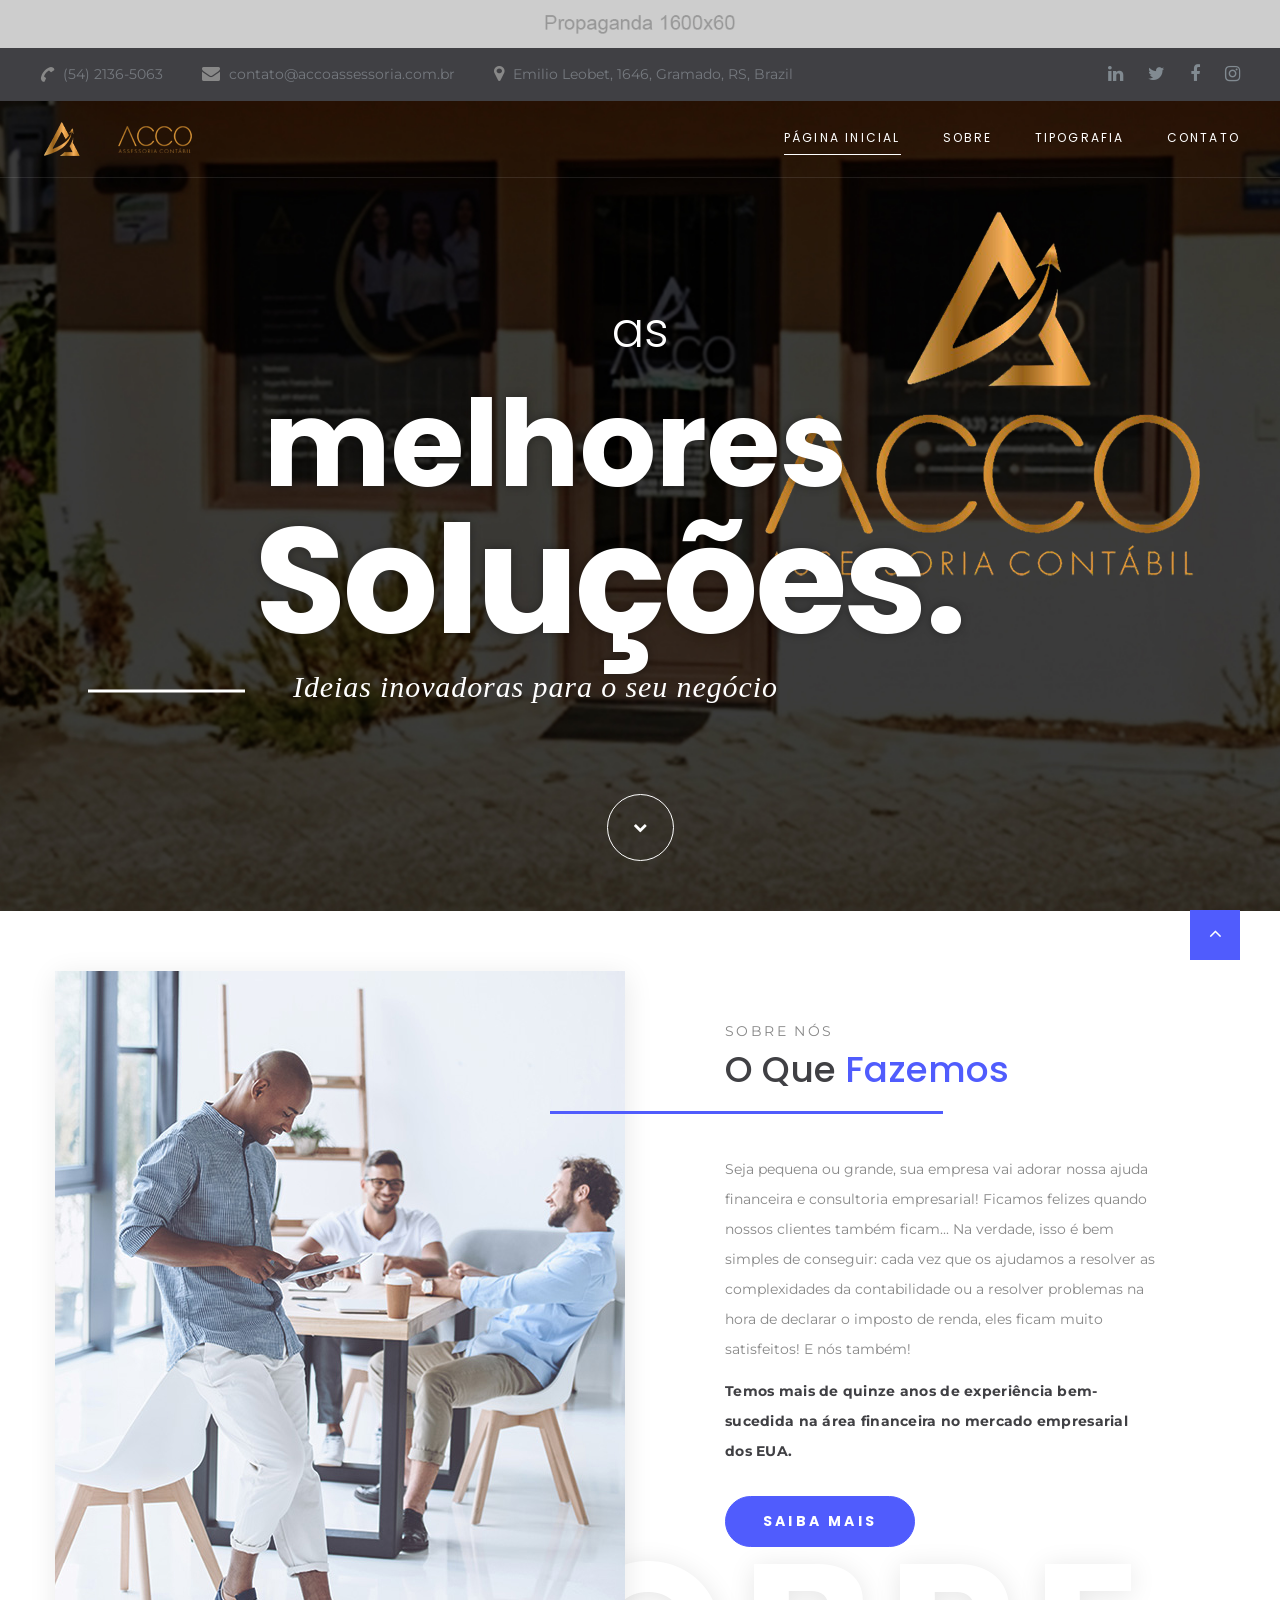
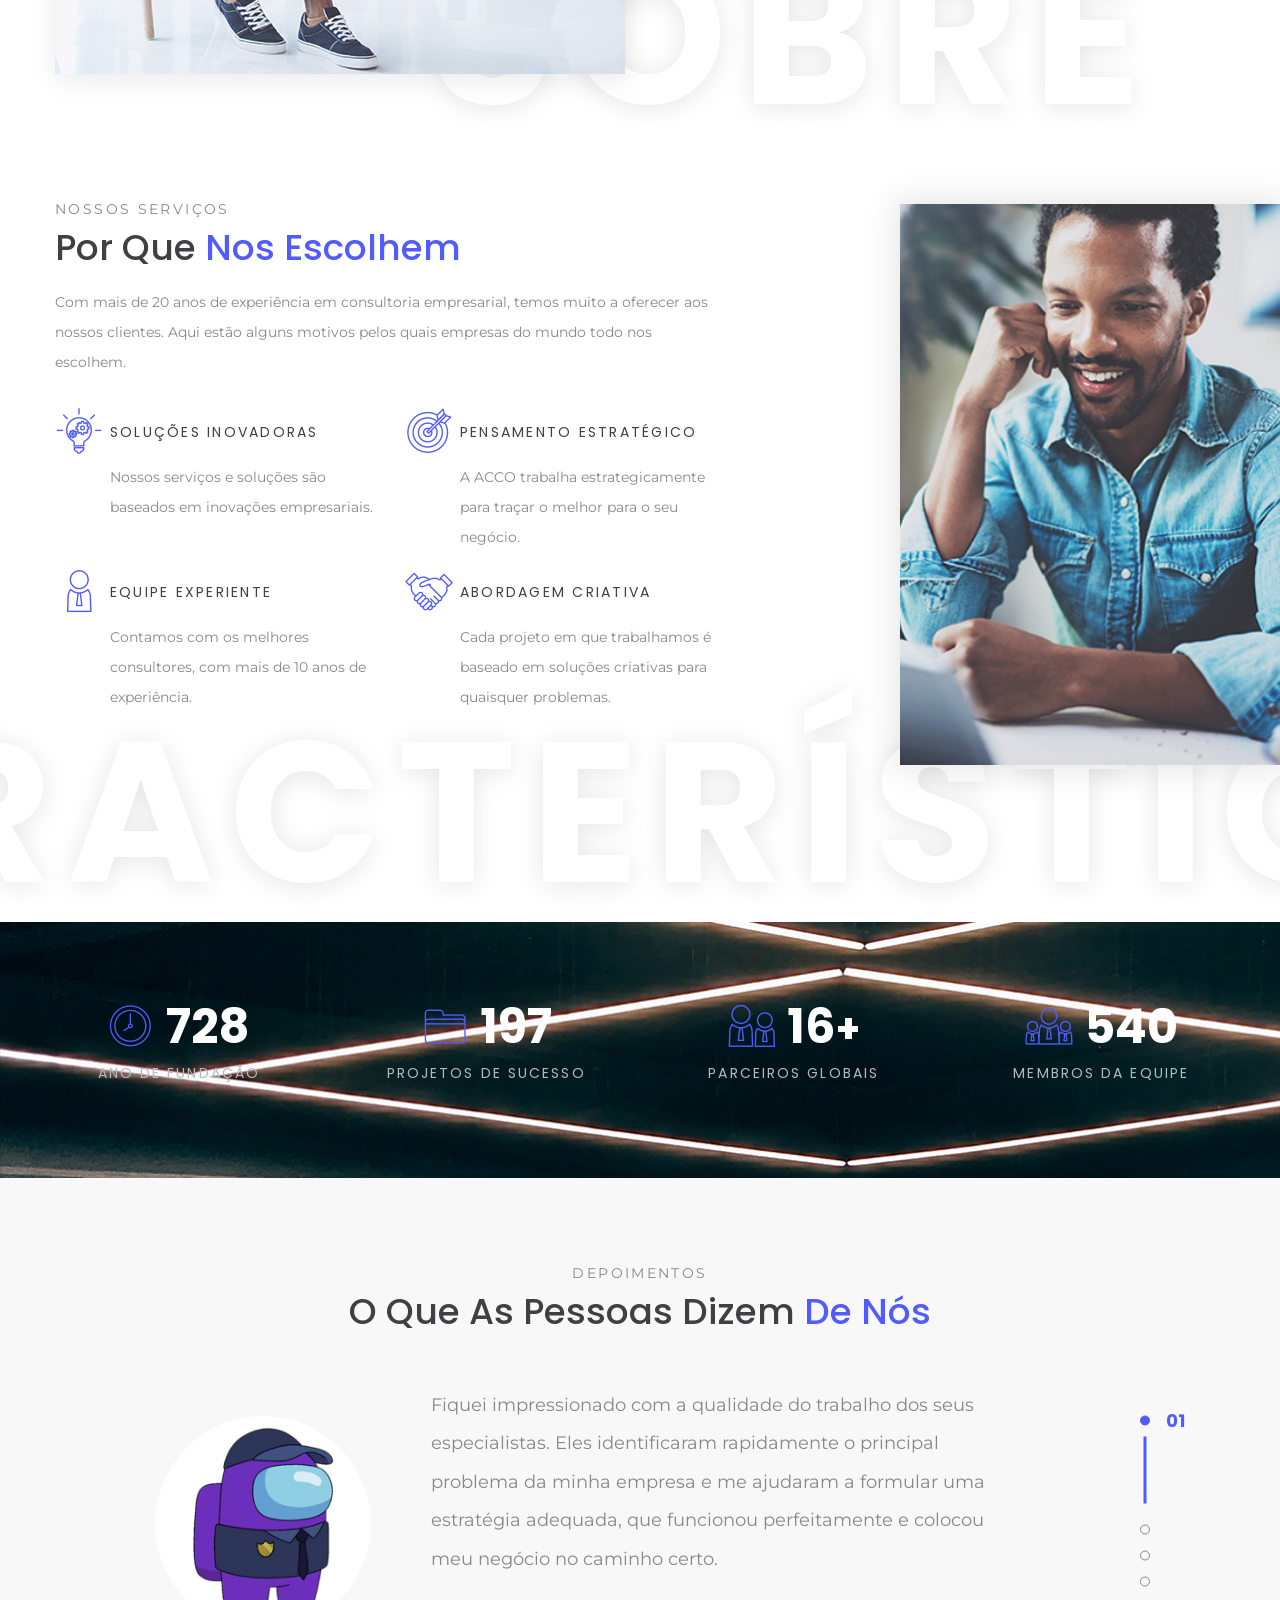
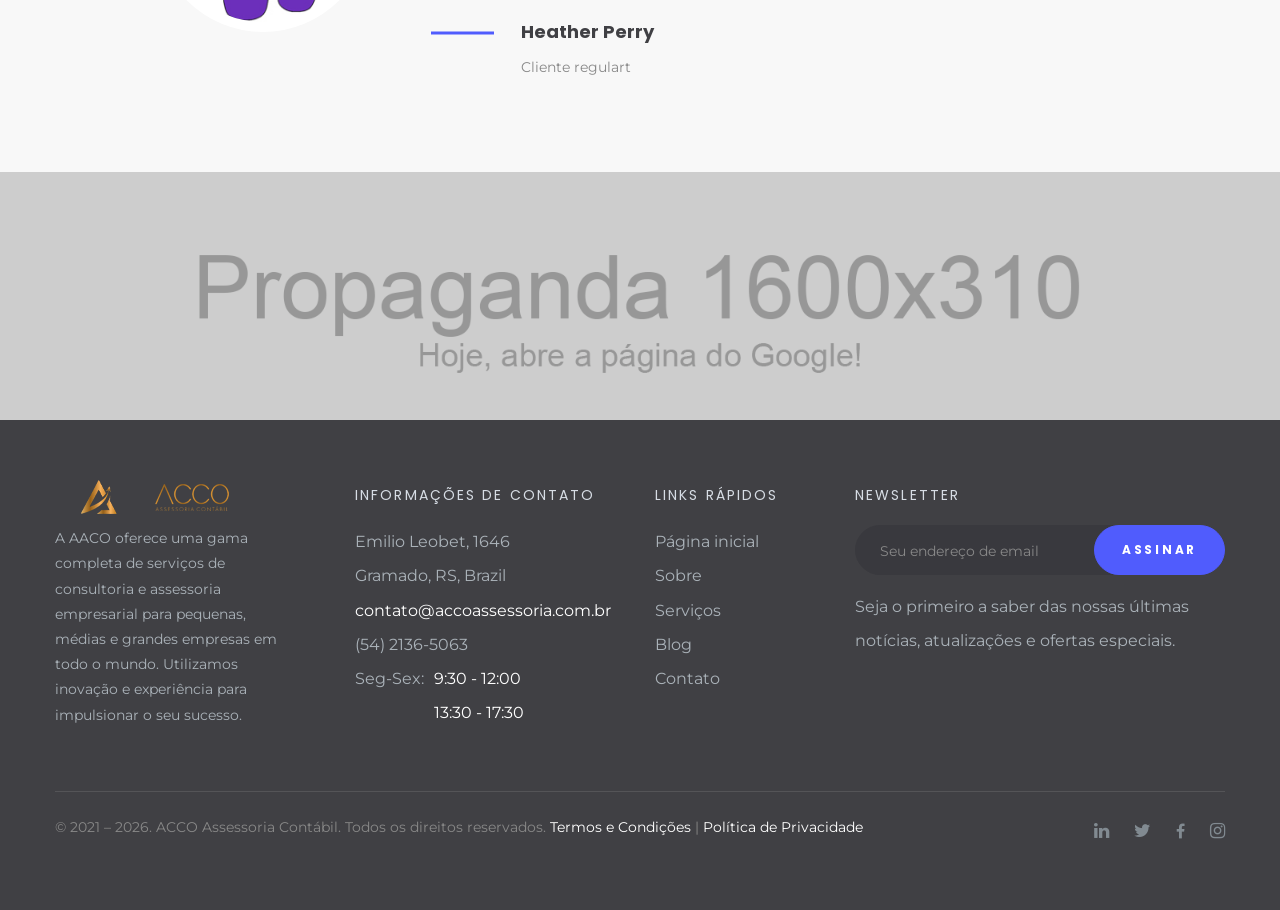
==== commit b6f6f042: "mapa adicionado" ====
--- a/index.html
+++ b/index.html
@@ -21,7 +21,7 @@
         </div>
         <p>Loading...</p>
       </div>
-    </div><a class="section section-banner d-none d-xl-block" href="#" target="_blank" style="background-image: url(images/background-02-1920x60.jpg); background-image: -webkit-image-set( url(images/background-02-1920x60.jpg) 1x, url(images/background-02-3840x120.jpg) 2x )"><img src="images/foreground-02-1600x60.png" srcset="images/foreground-02-1600x60.png 1x, images/foreground-02-3200x120.png 2x" alt="" width="1600" height="310"></a>
+    </div><a class="section section-banner d-none d-xl-block" href="https://google.com.br/" target="_blank" style="background-image: url(images/background-02-1920x60.jpg); background-image: -webkit-image-set( url(images/background-02-1920x60.jpg) 1x, url(images/background-02-3840x120.jpg) 2x )"><img src="images/foreground-02-1600x60.png" srcset="images/foreground-02-1600x60.png 1x, images/foreground-02-3200x120.png 2x" alt="" width="1600" height="310"></a>
     <div class="page">
       <header class="section page-header">
         <!--RD Navbar-->
@@ -34,7 +34,7 @@
                   <li>
                     <div class="unit unit-spacing-xs align-items-center">
                       <div class="unit-left"><span class="icon text-middle fa-phone"></span></div>
-                      <div class="unit-body"><a href="tel:#">+55 54 2136-5063</a></div>
+                      <div class="unit-body"><a href="tel:#">(54) 2136-5063</a></div>
                     </div>
                   </li>
                   <li>
@@ -78,7 +78,7 @@
                       </li>
                       <li class="rd-nav-item"><a class="rd-nav-link" href="typography.html">Tipografia</a>
                       </li>
-                      <li class="rd-nav-item"><a class="rd-nav-link" href="contacts.html">Contato</a>
+                      <li class="rd-nav-item"><a class="rd-nav-link" href="contato.html">Contato</a>
                       </li>
                     </ul>
                   </div>
@@ -225,7 +225,7 @@
         </div>
       </section>
       <!--Pricing-->
-      <section class="section section-md bg-xs-overlay" style="background:url('images/bg-image-3-1700x883.jpg')no-repeat;background-size:cover">
+      <!-- <section class="section section-md bg-xs-overlay" style="background:url('images/bg-image-3-1700x883.jpg')no-repeat;background-size:cover">
         <div class="container">
           <div class="row row-50 justify-content-center">
             <div class="col-12 text-center col-md-10 col-lg-8">
@@ -267,7 +267,7 @@
             </div>
           </div>
         </div>
-      </section>
+      </section> -->
       <!--Owl Carousel-->
       <section class="section section-md bg-gray-lighten">
         <div class="container">
@@ -324,7 +324,7 @@
             <div class="col-lg-3 col-sm-8 wow fadeInUp">
               <P class="footer-classic-title">informações de contato</P>
               <div class="d-block offset-top-0">Emilio Leobet, 1646<span class="d-lg-block"> Gramado, RS, Brazil</span></div><a <a class="d-block accent-link" href="mailto:contato@accoassessoria.com.br">contato@accoassessoria.com.br</a>
-              <a class="d-block" href="tel:+555421365063">+55 54 2136-5063</a>
+              <a class="d-block" href="tel:+555421365063">(54) 2136-5063</a>
               <ul>
                 <li class="d-flex align-items-start">
                   <span>Seg-Sex:</span>
@@ -344,7 +344,7 @@
                 <li><a href="sobre.html">Sobre</a></li>
                 <li><a href="#">Serviços</a></li>
                 <li><a href="#">Blog</a></li>
-                <li><a href="contacts.html">Contato</a></li>
+                <li><a href="contato.html">Contato</a></li>
               </ul>
             </div>
             <div class="col-lg-4 wow fadeInLeft" data-wow-delay=".2s">
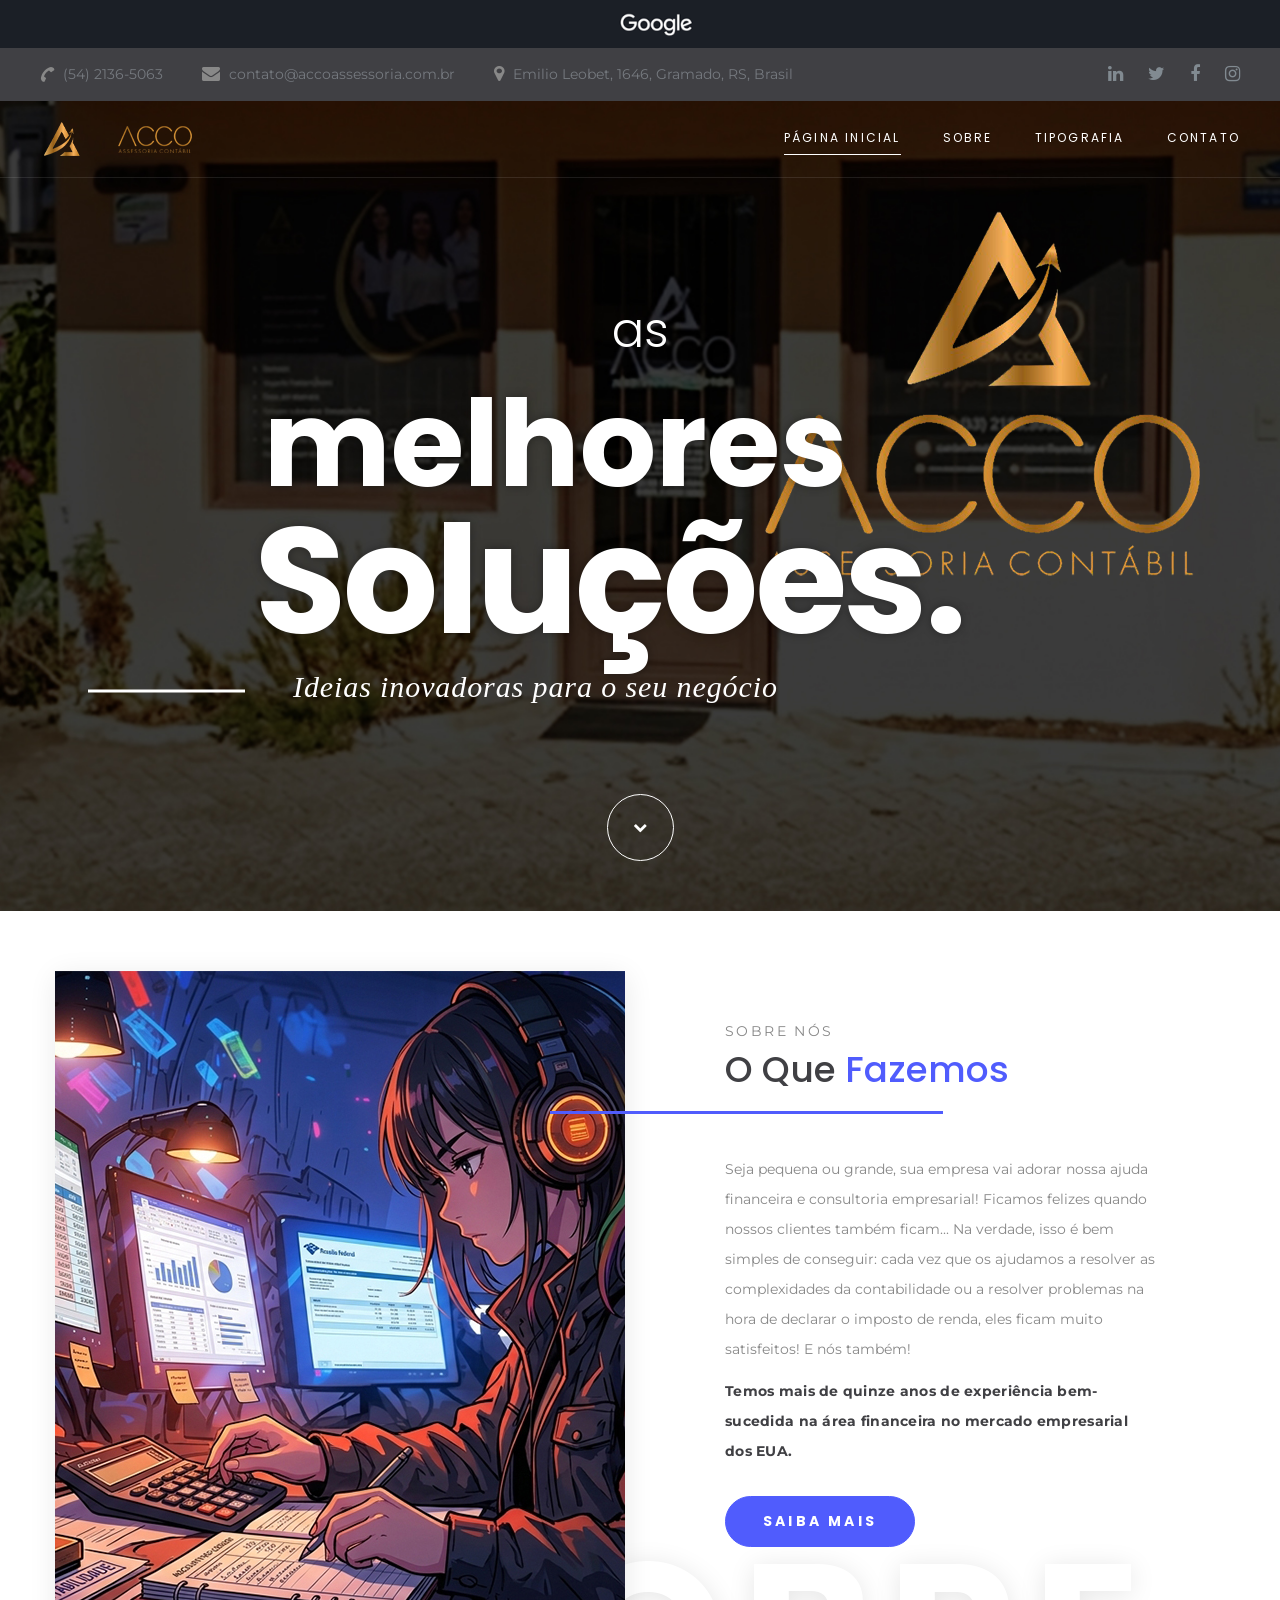
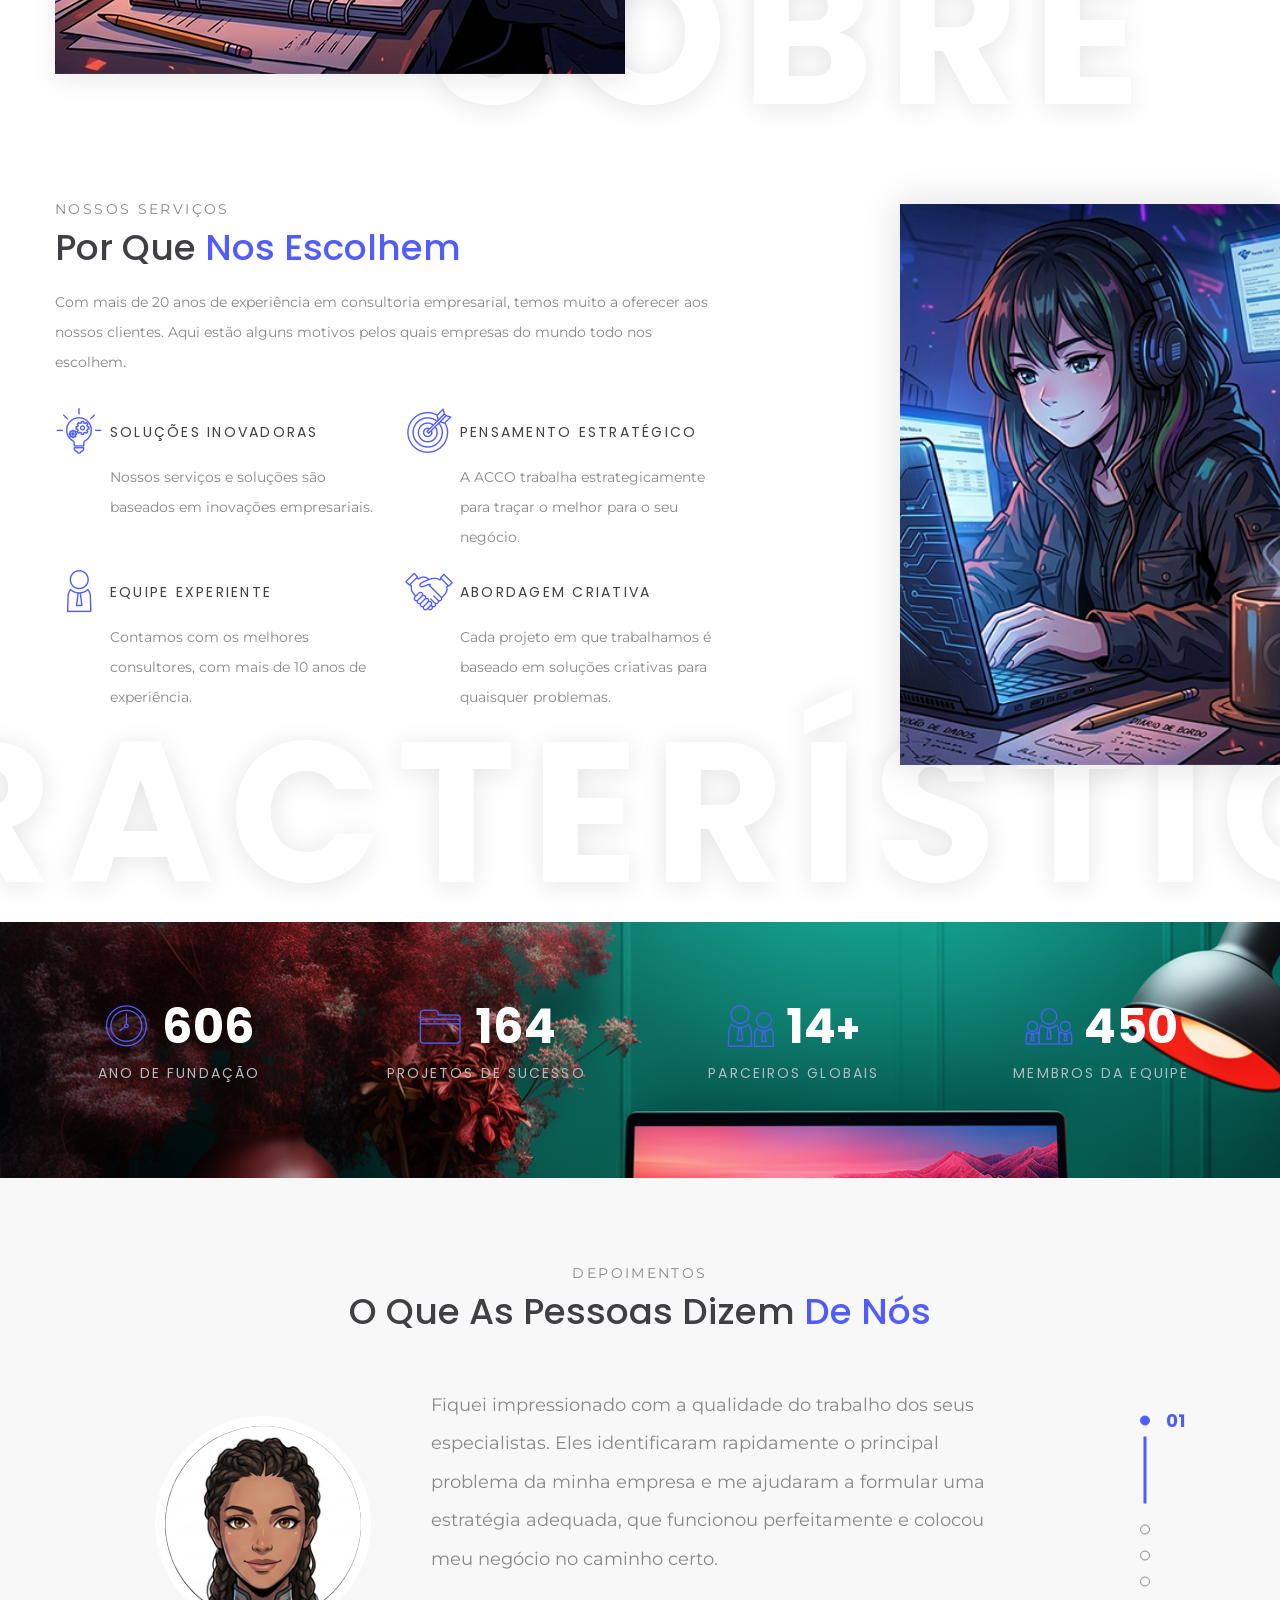
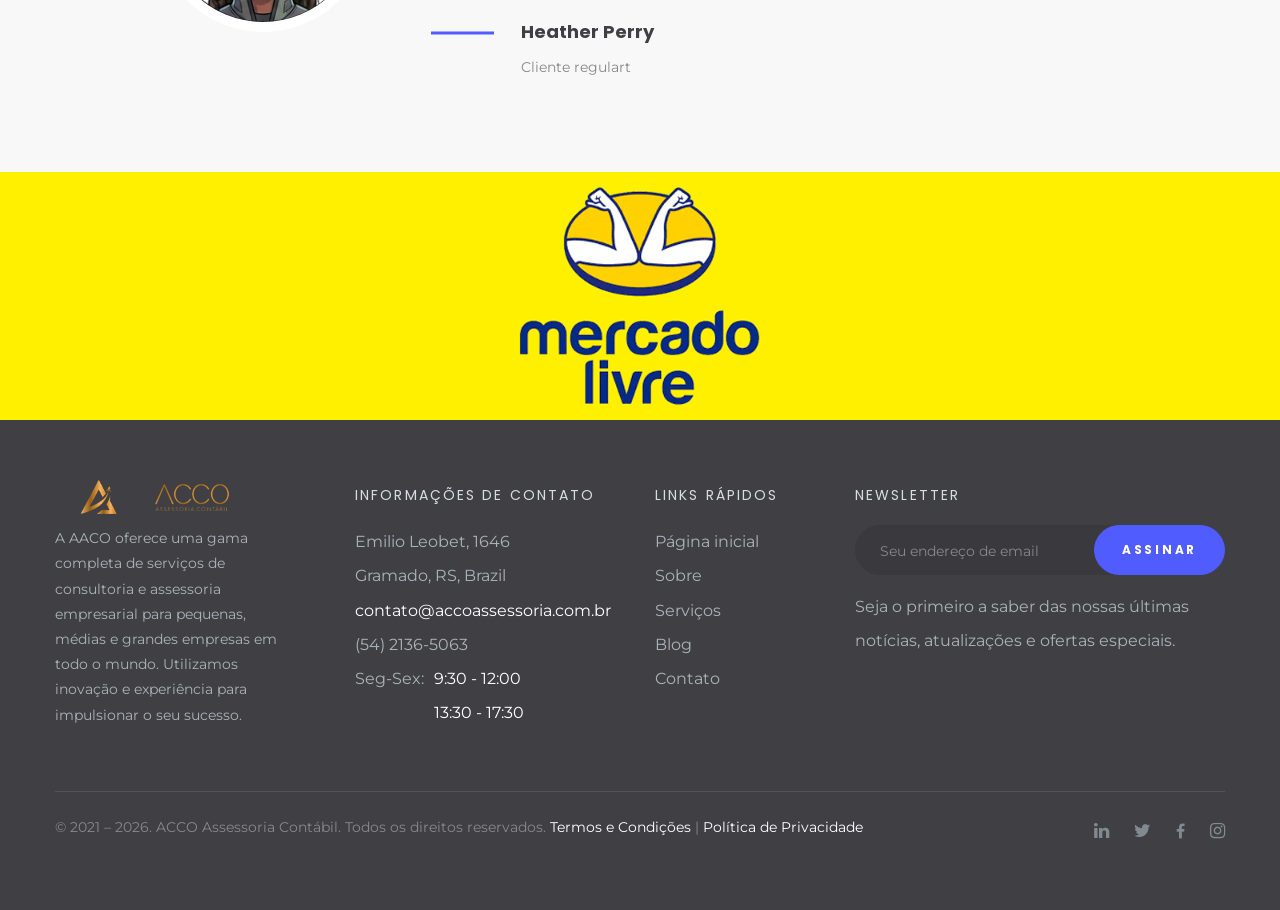
==== commit bb19b920: "mapa" ====
--- a/index.html
+++ b/index.html
@@ -46,7 +46,7 @@
                   <li>
                     <div class="unit unit-spacing-xs align-items-center">
                       <div class="unit-left"><span class="icon text-middle fa-map-marker"></span></div>
-                      <div class="unit-body"><a href="#">Emilio Leobet, 1646, Gramado, RS, Brazil</a></div>
+                      <div class="unit-body"><a href="contato.html#mapa">Emilio Leobet, 1646, Gramado, RS, Brasil</a></div>
                     </div>
                   </li>
                 </ul>
@@ -76,7 +76,7 @@
                       </li>
                       <li class="rd-nav-item"><a class="rd-nav-link" href="sobre.html">Sobre</a>
                       </li>
-                      <li class="rd-nav-item"><a class="rd-nav-link" href="typography.html">Tipografia</a>
+                      <li class="rd-nav-item"><a class="rd-nav-link" href="tipografia.html">Tipografia</a>
                       </li>
                       <li class="rd-nav-item"><a class="rd-nav-link" href="contato.html">Contato</a>
                       </li>
@@ -141,7 +141,7 @@
                 <div class="section-name wow fadeInRight" data-wow-delay=".2s">Sobre nós</div>
                 <h3 class="wow fadeInLeft text-capitalize devider-bottom" data-wow-delay=".3s">O que<span class="text-primary"> Fazemos</span></h3>
                 <p class="offset-xl-40 wow fadeInUp" data-wow-delay=".4s">Seja pequena ou grande, sua empresa vai adorar nossa ajuda financeira e consultoria empresarial! Ficamos felizes quando nossos clientes também ficam... Na verdade, isso é bem simples de conseguir: cada vez que os ajudamos a resolver as complexidades da contabilidade ou a resolver problemas na hora de declarar o imposto de renda, eles ficam muito satisfeitos! E nós também!</p>
-                <p class="default-letter-spacing font-weight-bold text-gray-dark wow fadeInUp" data-wow-delay=".4s">Temos mais de quinze anos de experiência bem-sucedida na área financeira no mercado empresarial dos EUA.</p><a class="button-width-190 button-primary button-circle button-lg button offset-top-30" href="#">saiba mais</a>
+                <p class="default-letter-spacing font-weight-bold text-gray-dark wow fadeInUp" data-wow-delay=".4s">Temos mais de quinze anos de experiência bem-sucedida na área financeira no mercado empresarial dos EUA.</p><a class="button-width-190 button-primary button-circle button-lg button offset-top-30" href="sobre.html">saiba mais</a>
               </div>
             </div>
           </div>
@@ -313,7 +313,7 @@
           </div>
         </div>
       </section>
-      <!--Footer--><a class="section section-banner" href="https://www.google.com/" target="_blank" style="background-image: url(images/background-01-1920x310.jpg); background-image: -webkit-image-set( url(images/background-01-1920x310.jpg) 1x, url(images/background-01-3840x620.jpg) 2x )"><img src="images/foreground-01-1600x310.png" srcset="images/foreground-01-1600x310.png 1x, images/foreground-01-3200x620.png 2x" alt="" width="1600" height="310"></a>
+      <!--Footer--><a class="section section-banner" href="https://www.mercadolivre.com.br/" target="_blank" style="background-image: url(images/background-01-1920x310.jpg); background-image: -webkit-image-set( url(images/background-01-1920x310.jpg) 1x, url(images/background-01-3840x620.jpg) 2x )"><img src="images/foreground-01-1600x310.png" srcset="images/foreground-01-1600x310.png 1x, images/foreground-01-3200x620.png 2x" alt="" width="1600" height="310"></a>
       <footer class="section footer-classic section-sm">
         <div class="container">
           <div class="row row-30">
@@ -323,7 +323,9 @@
             </div>
             <div class="col-lg-3 col-sm-8 wow fadeInUp">
               <P class="footer-classic-title">informações de contato</P>
-              <div class="d-block offset-top-0">Emilio Leobet, 1646<span class="d-lg-block"> Gramado, RS, Brazil</span></div><a <a class="d-block accent-link" href="mailto:contato@accoassessoria.com.br">contato@accoassessoria.com.br</a>
+              <div class="d-block offset-top-0">
+                <a href="contato.html#mapa">Emilio Leobet, 1646<span class="d-lg-block"> Gramado, RS, Brazil</span></a>
+              </div><a <a class="d-block accent-link" href="mailto:contato@accoassessoria.com.br">contato@accoassessoria.com.br</a>
               <a class="d-block" href="tel:+555421365063">(54) 2136-5063</a>
               <ul>
                 <li class="d-flex align-items-start">
--- a/css/style.css
+++ b/css/style.css
@@ -8784,3 +8784,12 @@
 	top: 24%;
 	left: 19.5%;
 }
+
+
+/* FORMULÁRIO DE CONTATO NOVO */
+
+.optional-text {
+  font-size: 0.85em;
+  color: #888888;
+  font-weight: normal;
+}
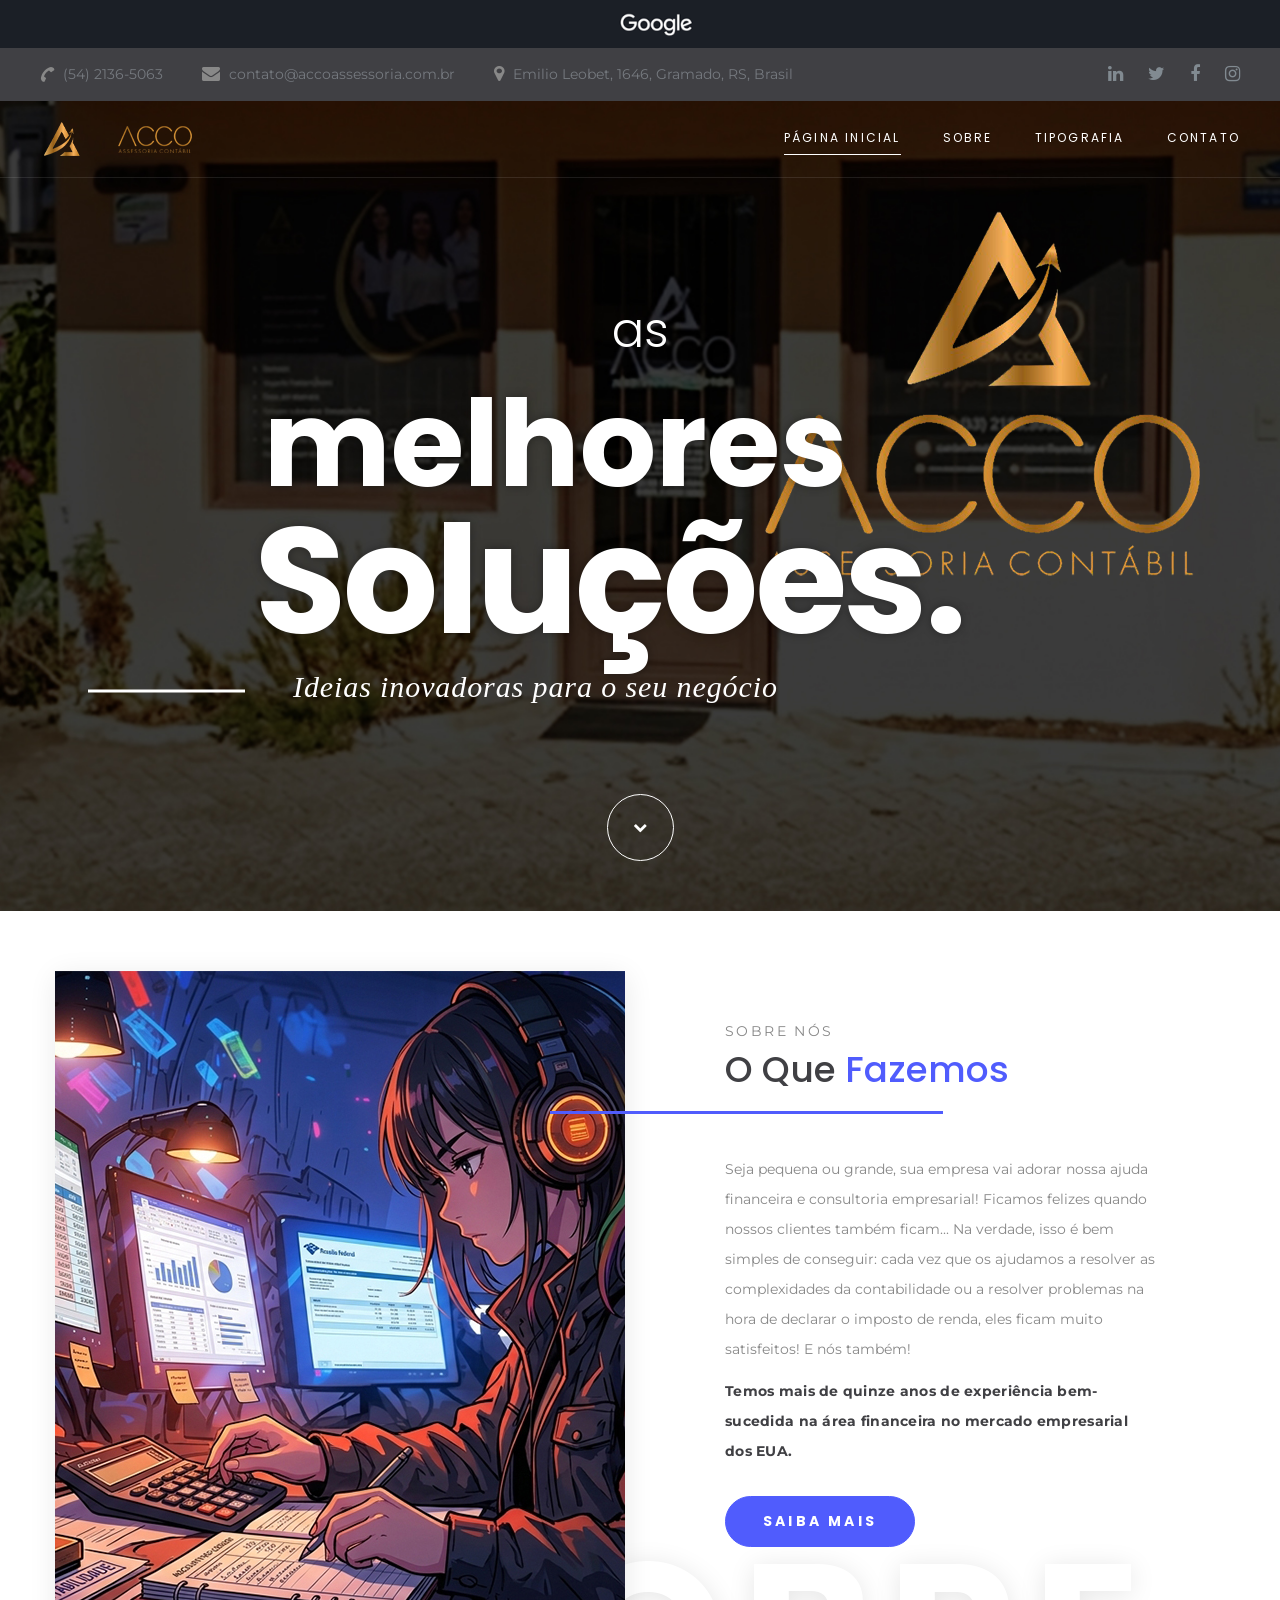
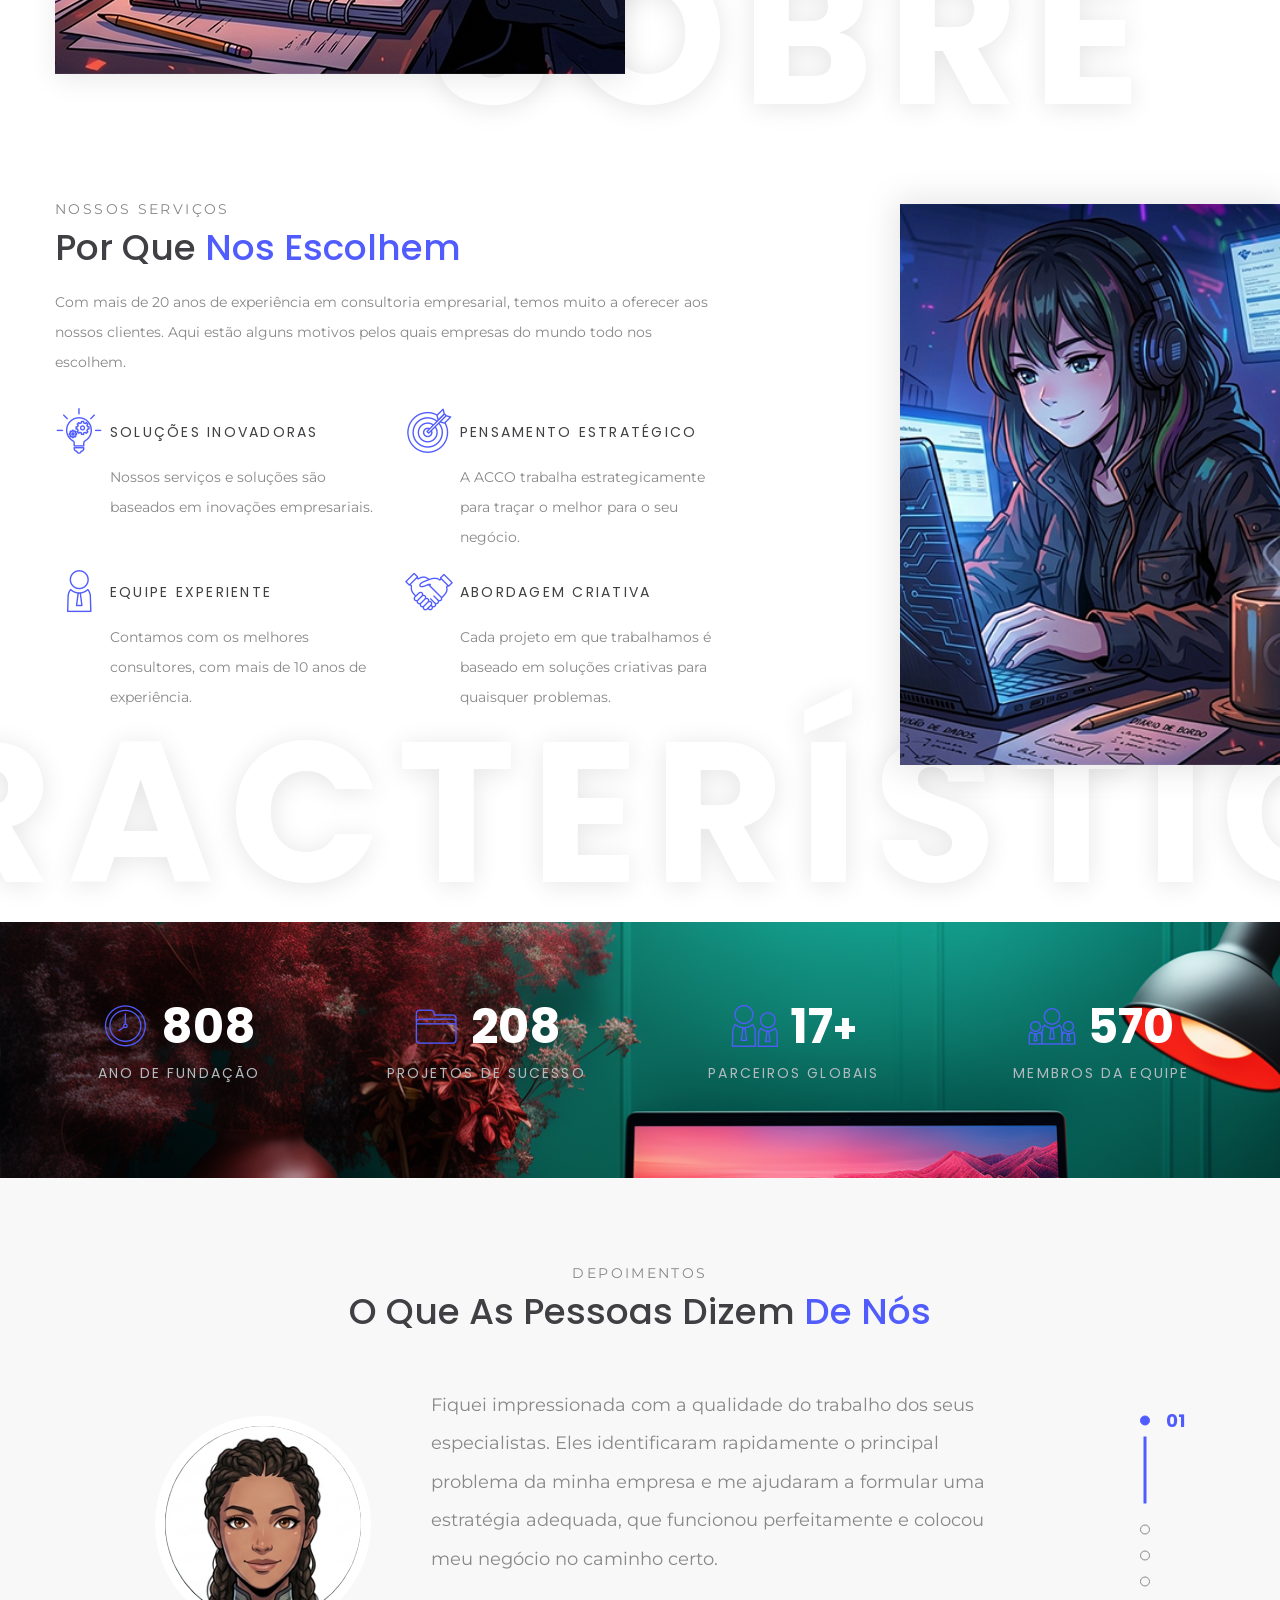
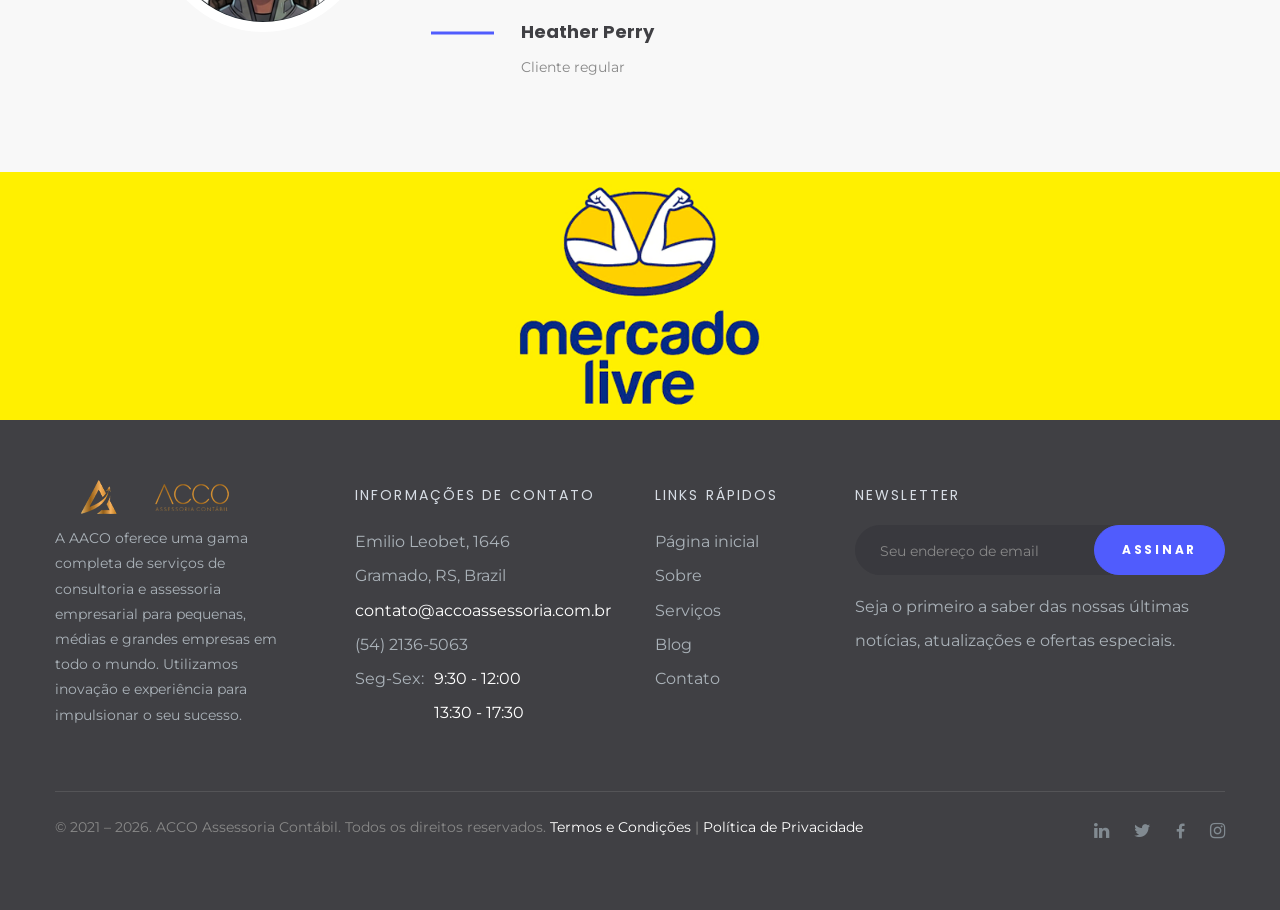
==== commit 33e85a73: "correções ortográficas" ====
--- a/index.html
+++ b/index.html
@@ -280,8 +280,8 @@
                   <div class="item-preview wow fadeInDown" data-wow-delay=".2s"><img src="images/user-1-216x216.jpg" alt="" width="216" height="108"/>
                   </div>
                   <div class="item-description wow fadeInUp" data-wow-delay=".3s">
-                    <p>Fiquei impressionado com a qualidade do trabalho dos seus especialistas. Eles identificaram rapidamente o principal problema da minha empresa e me ajudaram a formular uma estratégia adequada, que funcionou perfeitamente e colocou meu negócio no caminho certo.</p>
-                    <div class="item-subsection"><span class="item-subsection-title devider-left">Heather Perry</span><span>Cliente regulart</span></div>
+                    <p>Fiquei impressionada com a qualidade do trabalho dos seus especialistas. Eles identificaram rapidamente o principal problema da minha empresa e me ajudaram a formular uma estratégia adequada, que funcionou perfeitamente e colocou meu negócio no caminho certo.</p>
+                    <div class="item-subsection"><span class="item-subsection-title devider-left">Heather Perry</span><span>Cliente regular</span></div>
                   </div>
                 </div>
                 <div class="item">
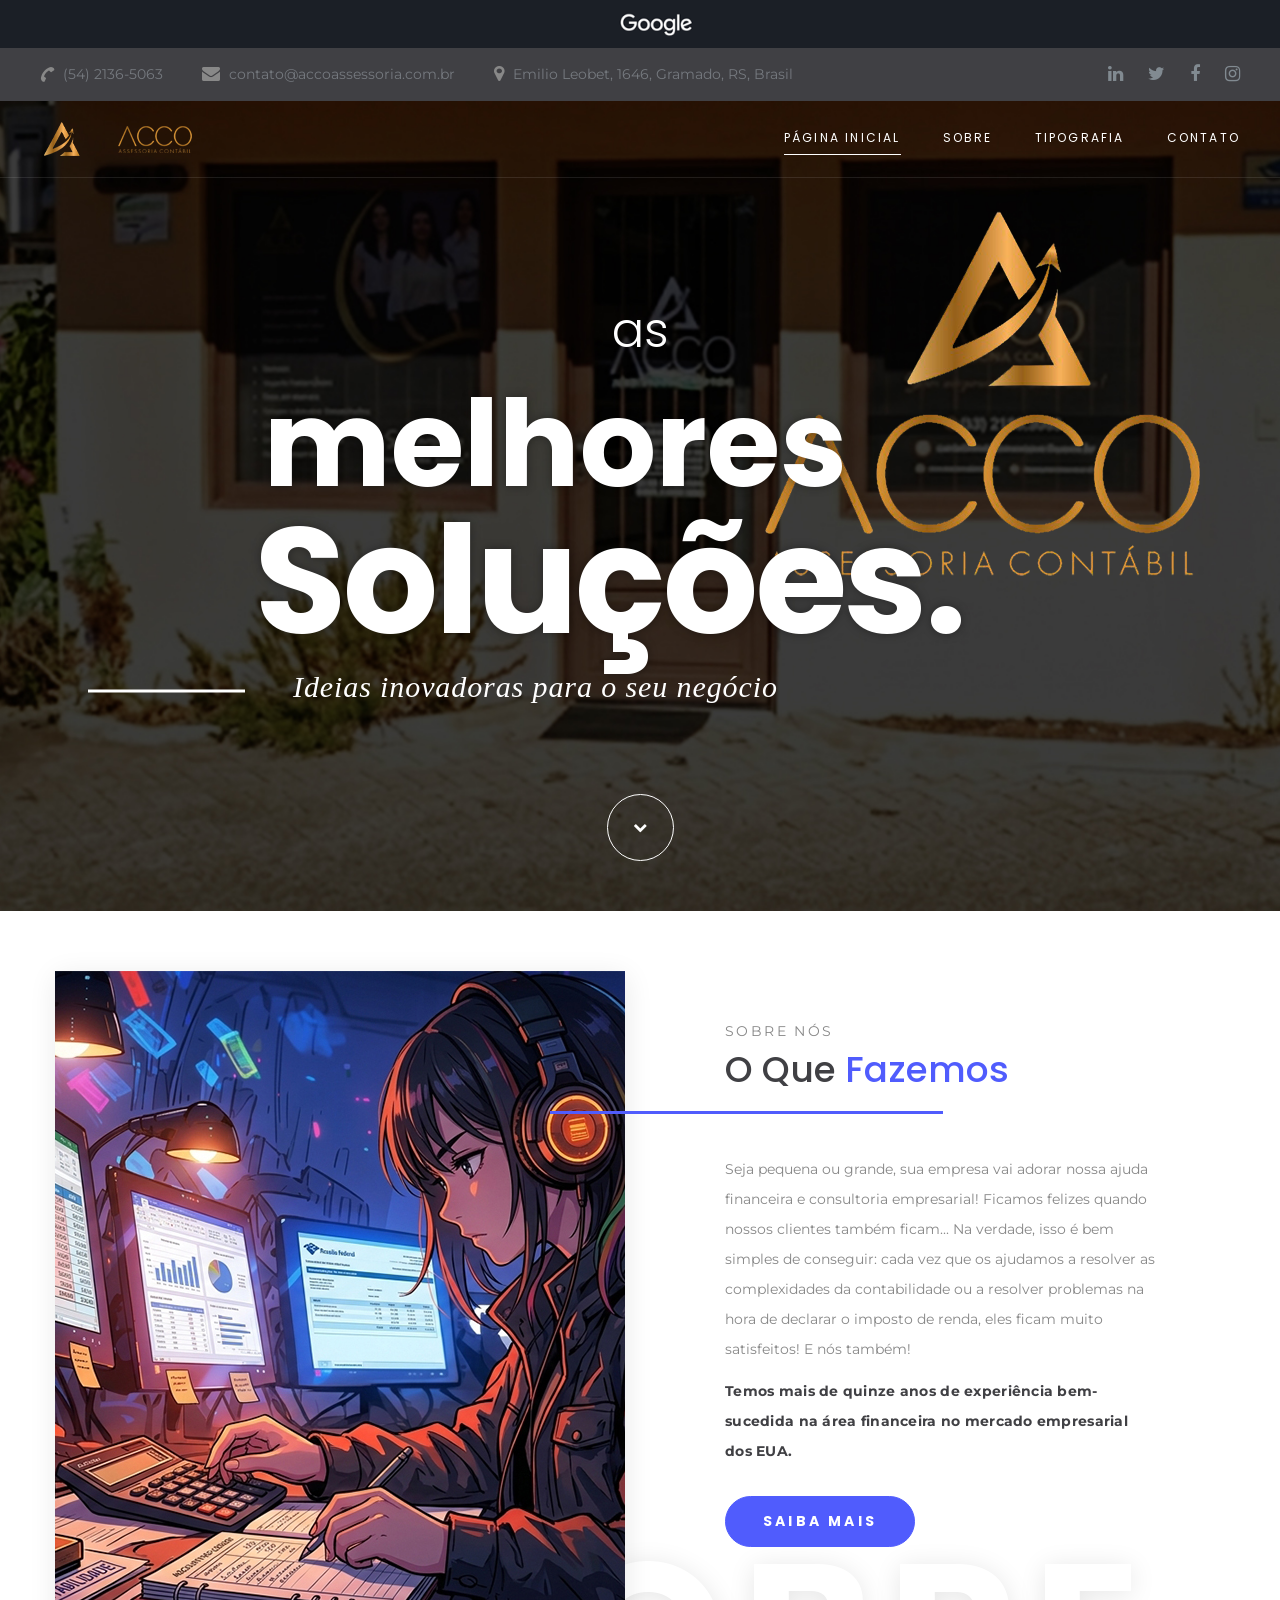
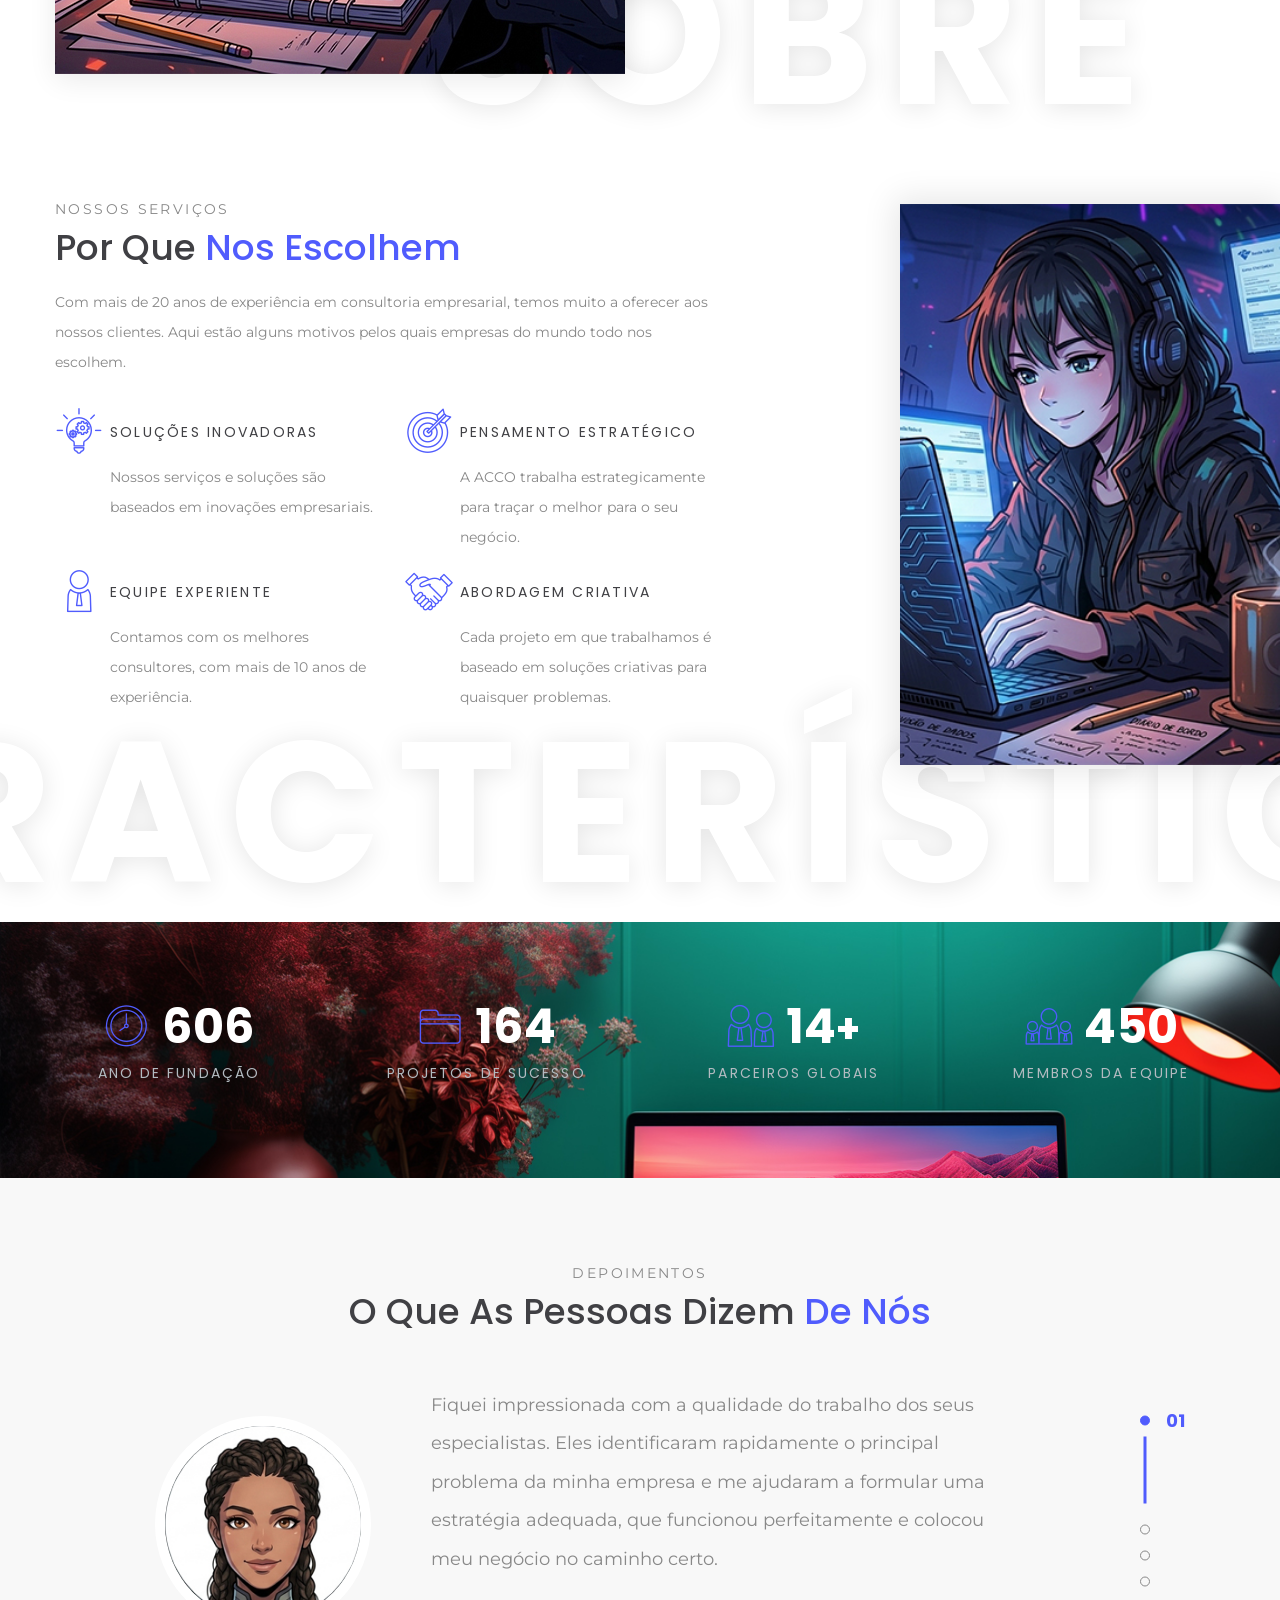
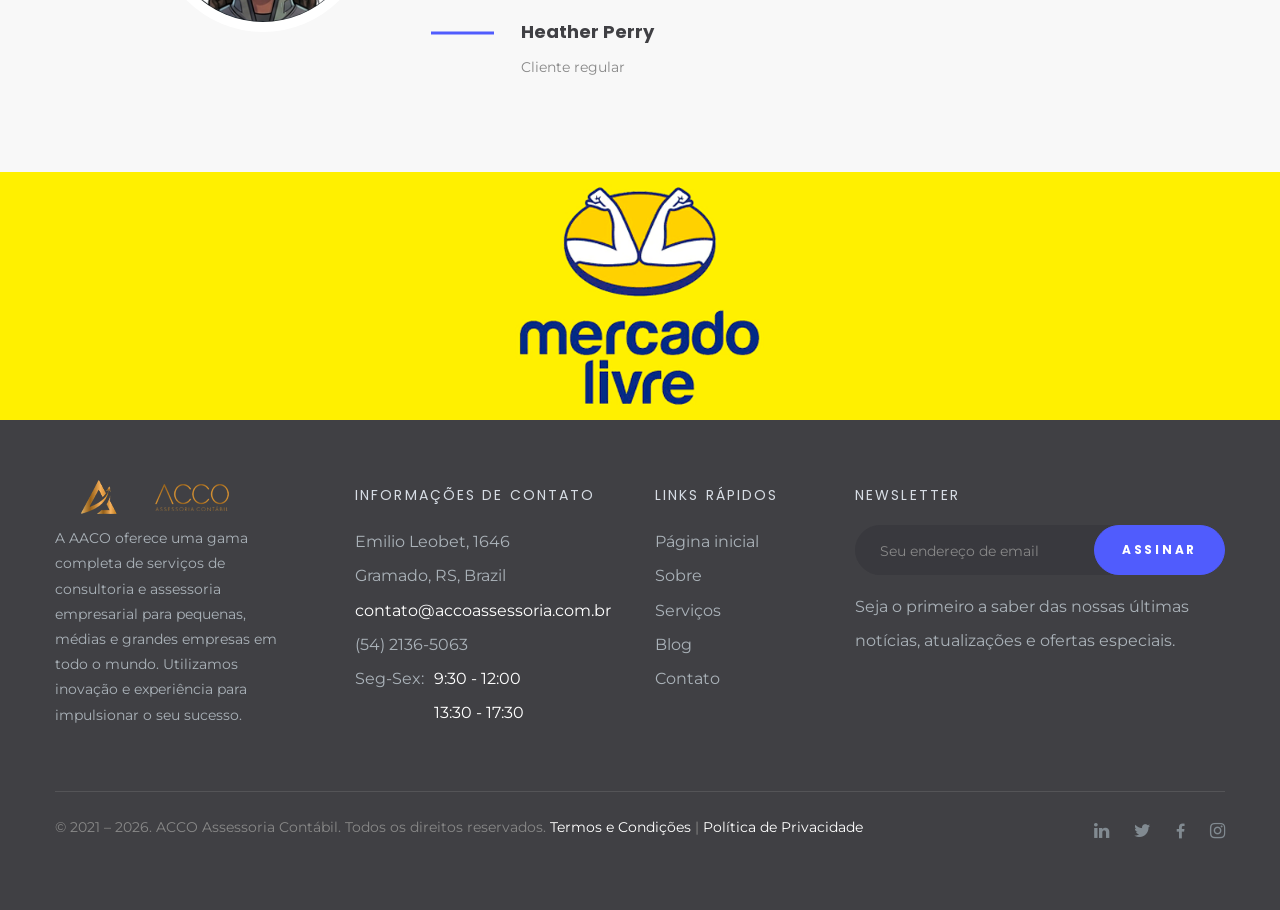
==== commit 6f664799: "loading trocado por carregando..." ====
--- a/index.html
+++ b/index.html
@@ -19,7 +19,7 @@
         <div class="cssload-container">
           <div class="cssload-speeding-wheel"></div>
         </div>
-        <p>Loading...</p>
+        <p>Carregando...</p>
       </div>
     </div><a class="section section-banner d-none d-xl-block" href="https://google.com.br/" target="_blank" style="background-image: url(images/background-02-1920x60.jpg); background-image: -webkit-image-set( url(images/background-02-1920x60.jpg) 1x, url(images/background-02-3840x120.jpg) 2x )"><img src="images/foreground-02-1600x60.png" srcset="images/foreground-02-1600x60.png 1x, images/foreground-02-3200x120.png 2x" alt="" width="1600" height="310"></a>
     <div class="page">
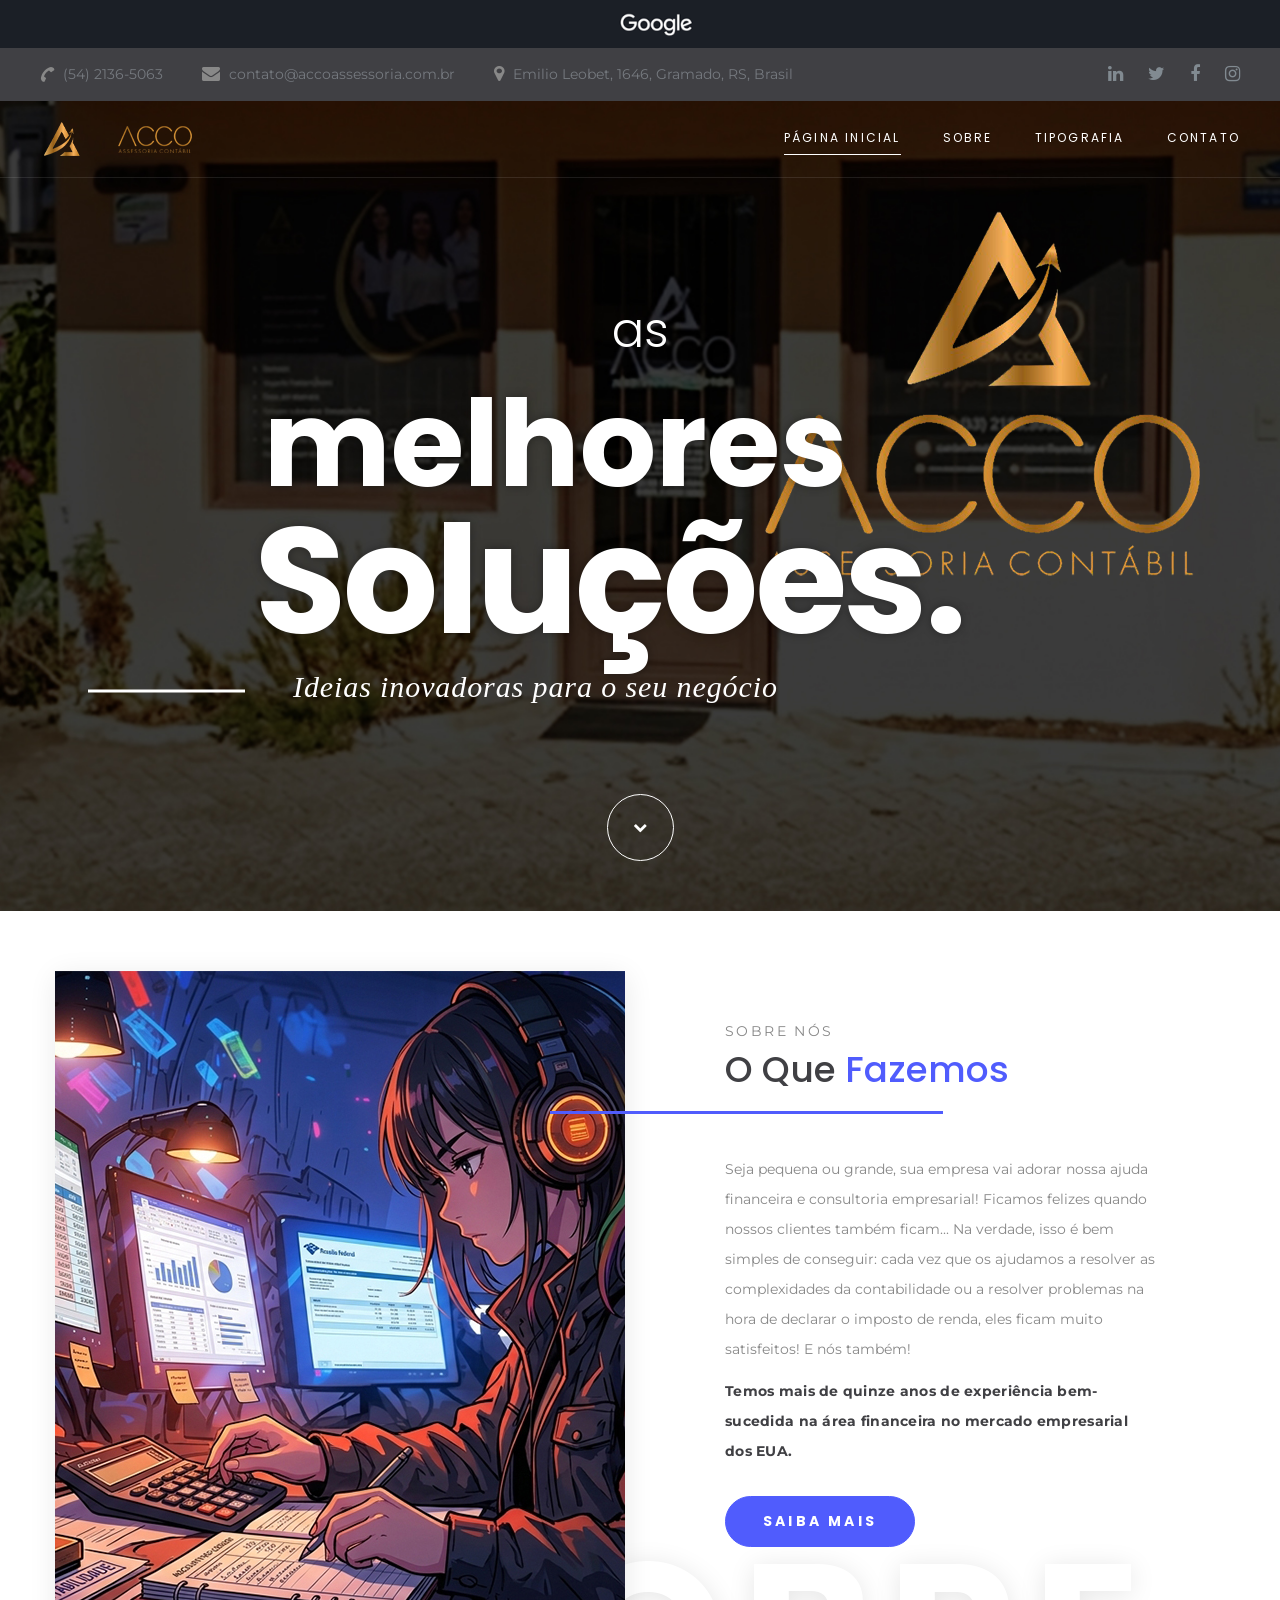
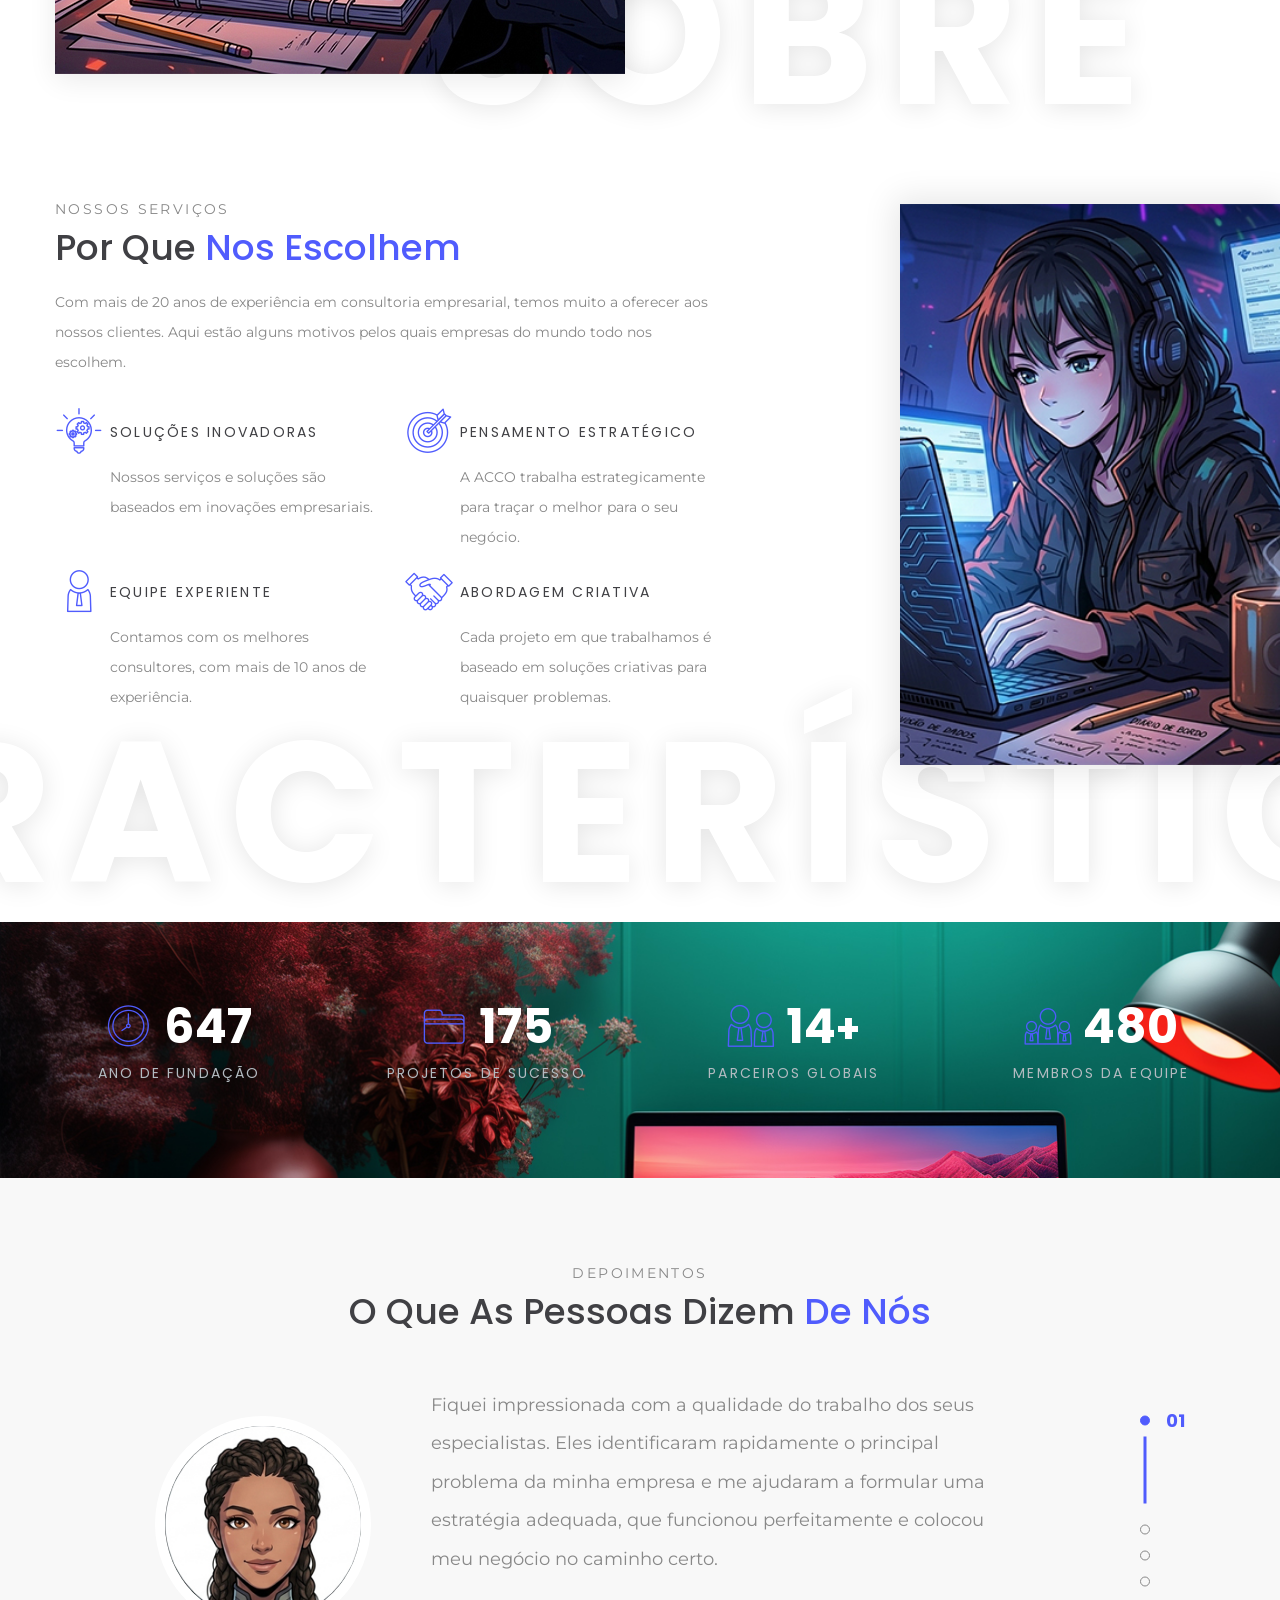
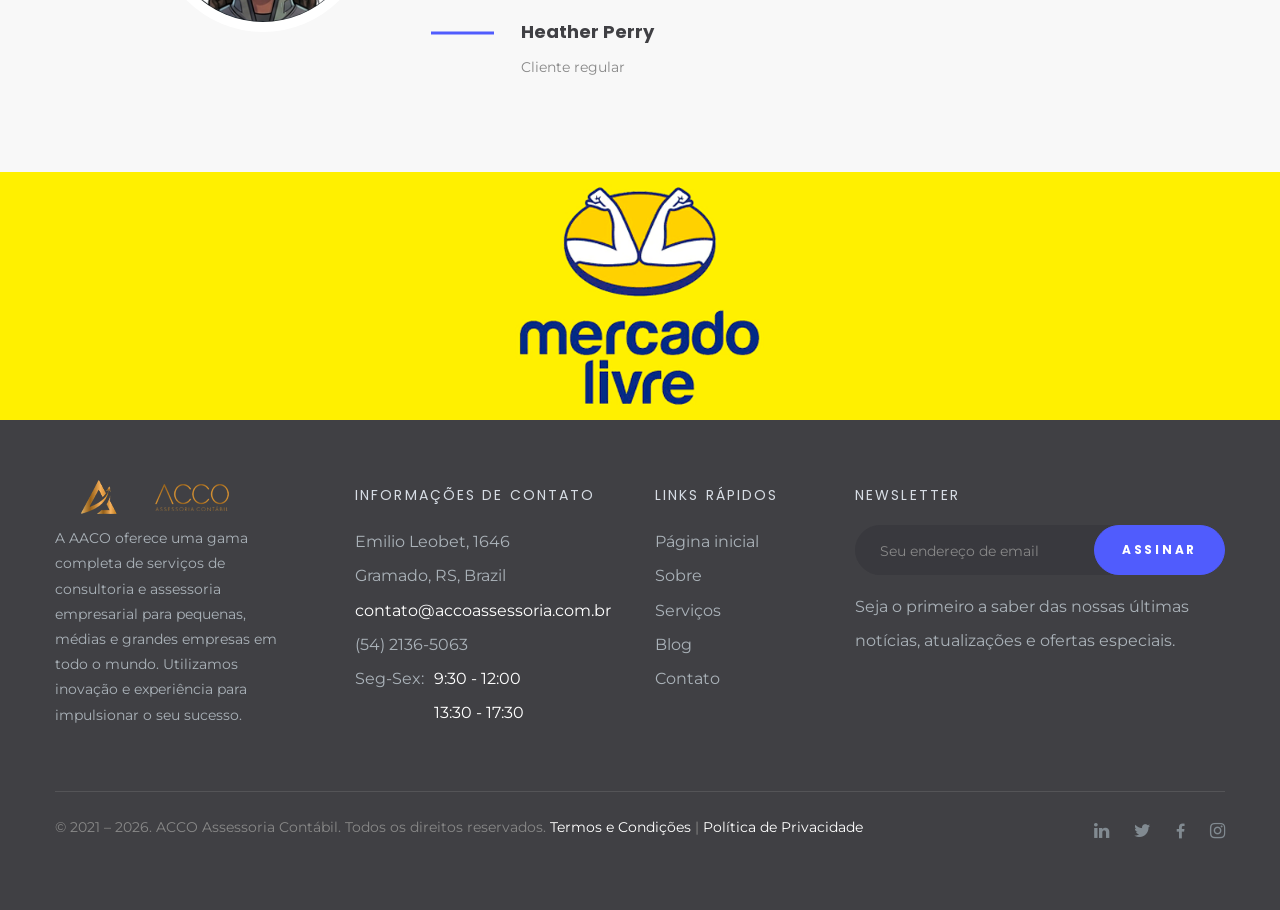
==== commit 52c6b1b2: "index removido menções de index" ====
--- a/index.html
+++ b/index.html
@@ -66,13 +66,13 @@
                   <button class="rd-navbar-toggle" data-rd-navbar-toggle=".rd-navbar-nav-wrap"><span></span></button>
                   <!--RD Navbar Brand-->
                   <div class="rd-navbar-brand">
-                    <!--Brand--><a class="brand" href="index.html"><img class="brand-logo-dark" src="images/logo-default-200x34.png" alt="" width="100" height="17"/><img class="brand-logo-light" src="images/logo-inverse-200x34.png" alt="" width="100" height="17"/></a>
+                    <!--Brand--><a class="brand" href="/"><img class="brand-logo-dark" src="images/logo-default-200x34.png" alt="" width="100" height="17"/><img class="brand-logo-light" src="images/logo-inverse-200x34.png" alt="" width="100" height="17"/></a>
                   </div>
                 </div>
                 <div class="rd-navbar-main-element">
                   <div class="rd-navbar-nav-wrap">
                     <ul class="rd-navbar-nav">
-                      <li class="rd-nav-item active"><a class="rd-nav-link" href="index.html">Página inicial</a>
+                      <li class="rd-nav-item active"><a class="rd-nav-link" href="/">Página inicial</a>
                       </li>
                       <li class="rd-nav-item"><a class="rd-nav-link" href="sobre.html">Sobre</a>
                       </li>
@@ -318,7 +318,7 @@
         <div class="container">
           <div class="row row-30">
             <div class="col-lg-3 wow fadeInLeft">
-              <!--Brand--><a class="brand" href="index.html"><img class="brand-logo-dark" src="images/logo-default-200x34.png" alt="" width="100" height="17"/><img class="brand-logo-light" src="images/logo-inverse-200x34.png" alt="" width="100" height="17"/></a>
+              <!--Brand--><a class="brand" href="/"><img class="brand-logo-dark" src="images/logo-default-200x34.png" alt="" width="100" height="17"/><img class="brand-logo-light" src="images/logo-inverse-200x34.png" alt="" width="100" height="17"/></a>
               <p class="footer-classic-description offset-top-0 offset-right-25">A AACO oferece uma gama completa de serviços de consultoria e assessoria empresarial para pequenas, médias e grandes empresas em todo o mundo. Utilizamos inovação e experiência para impulsionar o seu sucesso.</p>
             </div>
             <div class="col-lg-3 col-sm-8 wow fadeInUp">
@@ -342,7 +342,7 @@
             <div class="col-lg-2 col-sm-4 wow fadeInUp" data-wow-delay=".3s">
               <P class="footer-classic-title">Links rápidos</P>
               <ul class="footer-classic-nav-list">
-                <li><a href="index.html">Página inicial</a></li>
+                <li><a href="/">Página inicial</a></li>
                 <li><a href="sobre.html">Sobre</a></li>
                 <li><a href="#">Serviços</a></li>
                 <li><a href="#">Blog</a></li>
